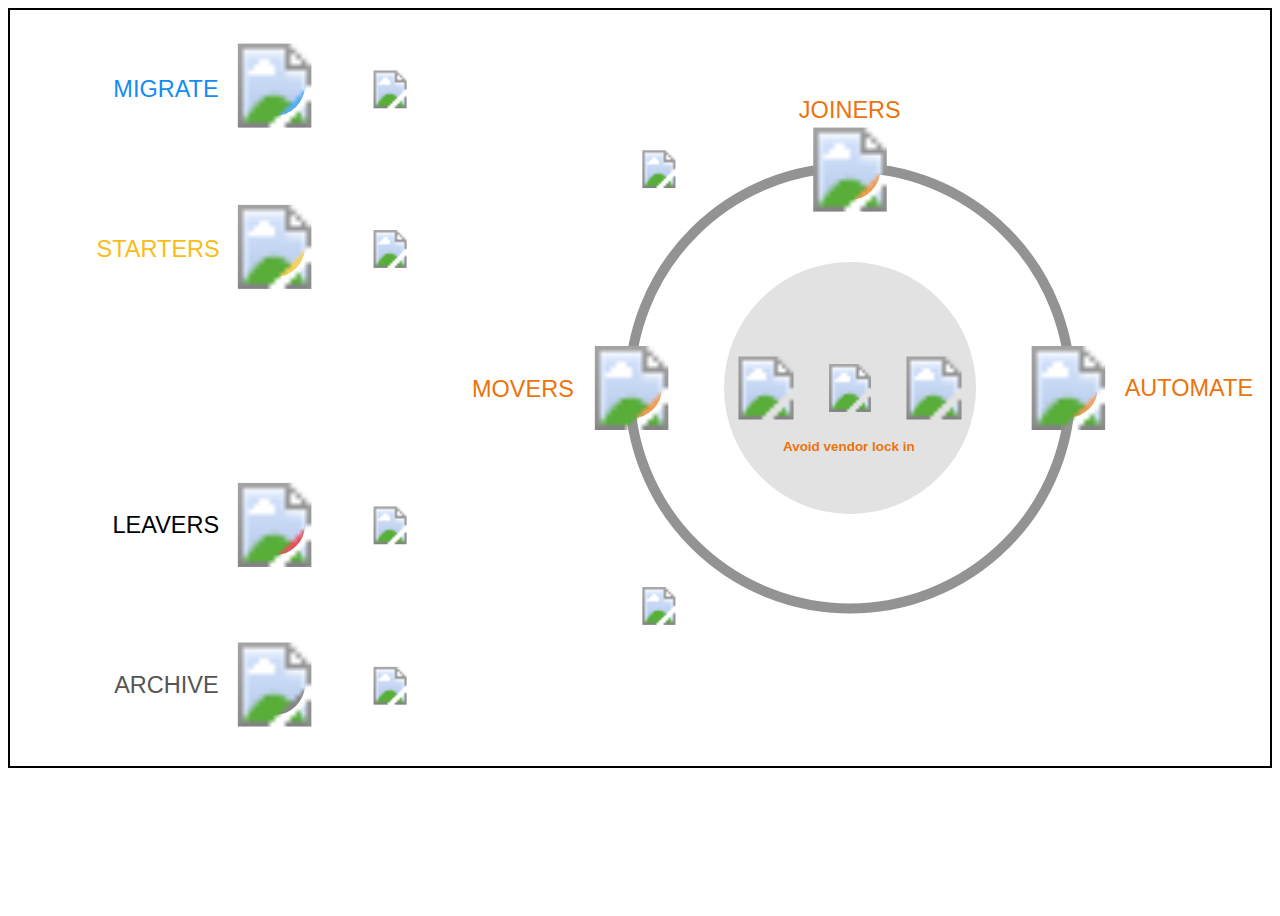
==== front-end/index.html @ 76f0777d "Implement filter, fixes, back button." ====
<!DOCTYPE html>
<html lang="en">
    <head>
        <title>Cloud M - SVG Animation Widget</title>
        <meta name="viewport" content="width=device-width, initial-scale=1.0">
        <meta http-equiv="Content-Type" content="text/html; charset=utf-8"/>
        <link rel="stylesheet" href="../styles/styles.css"/>
        <script src="../javascript/scripts.js"></script>
    </head>
    <body style="height: 100vh">
        <div style="overflow: hidden; width: 100%; height: 100%;">
            <svg id="animation-widget" version="1.1" style="border: 2px solid black" class="svg-container" viewBox="0, 0, 1500, 900" xmlns="http://www.w3.org/2000/svg">
                <circle id="outer-circle" cx="1000" cy="450" r="262.5" fill="var(--color-white)" stroke="var(--color-outer-circle-stroke)" stroke-width="12"/>   

                <!-- Joiners branch -->
                <g>
                    <image class="filter-joiners-branch" x="350" y="90" href="../assets/SVG/dotted-branch-left.svg" width="600"/>
                    <image id="joiners-arrow-right" class="filter-joiners-arrow" x="750" y="167" href="../assets/SVG/joiners-arrow-right.svg" width="45" height="45"/>
                    <image id="migrate-arrow-right" class="filter-migrate-arrow" x="430" y="72" href="../assets/SVG/migrate-arrow-right.svg" width="45" height="45"/>
                    <image id="starters-arrow-right" class="filter-starters-arrow" x="430" y="262" href="../assets/SVG/starters-arrow-right.svg" width="45" height="45"/>

                    <circle id="migrate-pulse-unfocused" cx="315" cy="90" fill="var(--color-migrate-pulse)" r="70" stroke="var(--color-migrate-pulse)" stroke-width="2" fill="white">
                        <animate attributeName="r" from="20" to="70" dur="2.5s" begin="0s" repeatCount="indefinite"/>
                        <animate attributeName="opacity" from="1" to="0" dur="2.5s" begin="0s" repeatCount="indefinite"/>
                    </circle>
                    <g id="migrate-group">
                        <a id="migrate-circle-link" href="/">
                            <image id="migrate-circle" x="265" y="40" class="clickable zoom-anchor filter-migrate-circle section" href="../assets/SVG/migrate-circle.svg" width="100" height="100" data-zoom-origin="migrate-zoom" data-section="migrate"/>
                        </a>
                        <image id="migrate-back-button" class="back-button clickable migrate-back-button" x="230" y="40" class="clickable" href="../assets/SVG/back-arrow.svg" width="30" height="30"/>
                        <a id="migrate-title-link" href="/">
                            <text x="123" y="103" class="outer-circle-title clickable section" fill="var(--color-migrate-title)" data-section="migrate">Migrate</text>
                        </a>
                        <a id="migrate-link-1" href="/">
                            <text id="migrate-text-link1" x="142" y="130" class="text-link clickable" fill="var(--color-migrate-link)">File & Email</text>
                        </a>
                        <a id="migrate-link-2" href="/">
                            <text id="migrate-text-link2" x="56" y="160" class="text-link clickable" fill="var(--color-migrate-link)">Mergers & Acquisition</text>
                        </a>
                        <a id="migrate-link-3" href="/">
                            <text id="migrate-text-link3" x="57" y="190" class="text-link clickable" fill="var(--color-migrate-link)">Domain Consolidation</text> -->
                        </a>
                    </g>
                    <!-- Migrate arrow animation -->
                    <animate xlink:href="#migrate-back-button" attributeName="opacity" from="0" to="1" dur="0.5s" begin="migrateCircleAnim.begin + 1s" fill="freeze" />
                    <!-- Migrate text animations -->
                    <animate xlink:href="#migrate-circle" attributeName="x" from="" to="" dur="0.1s" begin="click" id="migrateCircleAnim" />
                    <animate xlink:href="#migrate-text-link1" attributeName="y" from="100" to="130" dur="0.5s" begin="migrateCircleAnim.begin + 1s" fill="freeze" />
                    <animate xlink:href="#migrate-text-link1" attributeName="opacity" from="0" to="1" dur="0.5s" begin="migrateCircleAnim.begin + 1s" fill="freeze" />
                    <animate xlink:href="#migrate-text-link2" attributeName="y" from="130" to="160" dur="0.5s" begin="migrateCircleAnim.begin + 1.4s" fill="freeze" />
                    <animate xlink:href="#migrate-text-link2" attributeName="opacity" from="0" to="1" dur="0.5s" begin="migrateCircleAnim.begin + 1.4s" fill="freeze" />
                    <animate xlink:href="#migrate-text-link3" attributeName="y" from="160" to="190" dur="0.5s" begin="migrateCircleAnim.begin + 1.8s" fill="freeze" />
                    <animate xlink:href="#migrate-text-link3" attributeName="opacity" from="0" to="1" dur="0.5s" begin="migrateCircleAnim.begin + 1.8s" fill="freeze" />

                    <circle id="starters-pulse-unfocused" cx="315" cy="282" fill="var(--color-starters-pulse)" r="70" stroke="var(--color-starters-pulse)" stroke-width="2">
                        <animate attributeName="r" from="20" to="70" dur="2.5s" begin="0s" repeatCount="indefinite"/>
                        <animate attributeName="opacity" from="1" to="0" dur="2.5s" begin="0s" repeatCount="indefinite"/>
                    </circle>

                    <a id="starters-circle-link" href="/">
                        <image id="starters-circle" x="265" y="232" class="clickable zoom-anchor filter-starters-circle section" href="../assets/SVG/starters-circle.svg" width="100" height="100" data-zoom-origin="starters-zoom" data-section="starters"/>
                    </a>
                    <image id="starters-back-button" class="back-button clickable starters-back-button" x="235" y="232" class="clickable" href="../assets/SVG/back-arrow.svg" width="30" height="30"/>
                    <a id="starters-title-link" href="/">
                        <text x="103" y="294" class="outer-circle-title clickable test1 section" fill="var(--color-starters-title)" font-size="22px" data-section="starters">Starters</text>
                    </a>
                    <a id="starters-link-1" href="/">
                        <text id="starters-text-link1" x="122" y="320" class="text-link clickable" fill="var(--color-starters-link)">HR Integration</text>
                    </a>
                    <a id="starters-link-2" href="/">
                        <text id="starters-text-link2" x="115" y="350" class="text-link clickable" fill="var(--color-starters-link)">IDM Integration</text>
                    </a>
                    <a id="starters-link-3" href="/">
                        <text id="starters-text-link3" x="125" y="380" class="text-link clickable" fill="var(--color-starters-link)">AD Integration</text>
                    </a>

                    <!-- Starters arrow animation -->
                    <animate xlink:href="#starters-back-button" attributeName="opacity" from="0" to="1" dur="0.5s" begin="startersCircleAnim.begin + 1s" fill="freeze" />
                    <!-- Starters text animations -->
                    <animate xlink:href="#starters-circle" attributeName="x" from="" to="" dur="0.1s" begin="click" id="startersCircleAnim" />
                    <animate xlink:href="#starters-text-link1" attributeName="y" from="290" to="320" dur="0.5s" begin="startersCircleAnim.begin + 1s" fill="freeze" />
                    <animate xlink:href="#starters-text-link1" attributeName="opacity" from="0" to="1" dur="0.5s" begin="startersCircleAnim.begin + 1s" fill="freeze" />
                    <animate xlink:href="#starters-text-link2" attributeName="y" from="320" to="350" dur="0.5s" begin="startersCircleAnim.begin + 1.4s" fill="freeze" />
                    <animate xlink:href="#starters-text-link2" attributeName="opacity" from="0" to="1" dur="0.5s" begin="startersCircleAnim.begin + 1.4s" fill="freeze" />
                    <animate xlink:href="#starters-text-link3" attributeName="y" from="350" to="380" dur="0.5s" begin="startersCircleAnim.begin + 1.8s" fill="freeze" />
                    <animate xlink:href="#starters-text-link3" attributeName="opacity" from="0" to="1" dur="0.5s" begin="startersCircleAnim.begin + 1.8s" fill="freeze" />
                </g>   
                <!-- Movers branch -->
                <g>
                    <image x="350" y="610" class="clickable filter-movers-branch" href="../assets/SVG/dotted-branch-left.svg" width="600"/>
                    <image x="750" y="687" class="clickable filter-grey-leaving-arrow" href="../assets/SVG/grey-leaving-arrow-left.svg" width="45" height="45"/>
                    <image x="430" y="591" class="clickable filter-leavers-arrow" href="../assets/SVG/leavers-arrow-left.svg" width="45" height="45"/>
                    <image x="430" y="782" class="clickable filter-archive-arrow" href="../assets/SVG/archive-arrow-left.svg" width="45" height="45"/>

                    <circle cx="315" cy="613" fill="var(--color-leavers-pulse)" r="70" stroke="var(--color-leavers-pulse)" stroke-width="2">
                        <animate attributeName="r" from="20" to="70" dur="2.5s" begin="0s" repeatCount="indefinite"/>
                        <animate attributeName="opacity" from="1" to="0" dur="2.5s" begin="0s" repeatCount="indefinite"/>
                    </circle>

                    <a id="leavers-circle-link" href="/">
                        <image id="leavers-circle" x="265" y="563" class="clickable zoom-anchor filter-leavers-circle section" href="../assets/SVG/leavers-circle.svg" width="100" height="100" data-zoom-origin="leavers-zoom" data-section="leavers"/>
                    </a>
                    <image id="leavers-back-button" class="back-button clickable leavers-back-button" x="235" y="563" class="clickable" href="../assets/SVG/back-arrow.svg" width="30" height="30"/>
                    <a id="leavers-title-link" href="/">
                        <text x="122" y="623" class="outer-circle-title clickable" fill="var(--color-leavers-title) section" data-section="leavers">Leavers</text>
                    </a>
                    <a id="leavers-link-1" href="/">
                        <text id="leavers-text-link1" x="112" y="650" class="text-link clickable" fill="var(--color-leavers-link)">Revoke Access</text>
                    </a>
                    <a id="leavers-link-2" href="/">
                        <text id="leavers-text-link2" x="118" y="680" class="text-link clickable" fill="var(--color-leavers-link)">Migrate Emails</text>
                    </a>
                    
                    <!-- Leavers arrow animation -->
                    <animate xlink:href="#leavers-back-button" attributeName="opacity" from="0" to="1" dur="0.5s" begin="leaversCircleAnim.begin + 1s" fill="freeze" />
                    <!-- Leavers text animations -->
                    <animate xlink:href="#leavers-circle" attributeName="x" from="" to="" dur="0.1s" begin="click" id="leaversCircleAnim" />
                    <animate xlink:href="#leavers-text-link1" attributeName="y" from="620" to="650" dur="0.5s" begin="leaversCircleAnim.begin + 1s" fill="freeze" />
                    <animate xlink:href="#leavers-text-link1" attributeName="opacity" from="0" to="1" dur="0.5s" begin="leaversCircleAnim.begin + 1s" fill="freeze" />
                    <animate xlink:href="#leavers-text-link2" attributeName="y" from="650" to="680" dur="0.5s" begin="leaversCircleAnim.begin + 1.4s" fill="freeze" />
                    <animate xlink:href="#leavers-text-link2" attributeName="opacity" from="0" to="1" dur="0.5s" begin="leaversCircleAnim.begin + 1.4s" fill="freeze" />

                    <circle cx="315" cy="803" fill="var(--color-archive-pulse)" r="70" stroke="var(--color-archive-pulse)" stroke-width="2">
                        <animate attributeName="r" from="20" to="70" dur="2.5s" begin="0s" repeatCount="indefinite"/>
                        <animate attributeName="opacity" from="1" to="0" dur="2.5s" begin="0s" repeatCount="indefinite"/>
                    </circle>

                    <a id="archive-circle-link" href="/">
                        <image id="archive-circle" x="265" y="753" class="clickable zoom-anchor filter-archive-circle section" href="../assets/SVG/archive-circle.svg" width="100" height="100" data-zoom-origin="archive-zoom" data-section="archive"/>
                    </a>
                    <image id="archive-back-button" class="back-button clickable archive-back-button" x="235" y="753" class="clickable" href="../assets/SVG/back-arrow.svg" width="30" height="30"/>
                    <a id="archive-title-link" href="/">
                        <text x="124" y="813" class="outer-circle-title clickable section" fill="var(--color-archive-title)" data-section="archive">Archive</text>
                    </a>
                    <a id="archive-link1" href="/">
                        <text id="archive-text-link1" x="135" y="840" class="text-link clickable" fill="var(--color-archive-link)">Archive Data</text>
                    </a>
                    <a id="archive-link2" href="/">
                        <text id="archive-text-link2" x="70" y="870" class="text-link clickable" fill="var(--color-archive-link)">Search And Restore</text>
                    </a>

                    <!-- Archive arrow animation -->
                    <animate xlink:href="#archive-back-button" attributeName="opacity" from="0" to="1" dur="0.5s" begin="archiveCircleAnim.begin + 1s" fill="freeze" />
                    <!-- Archive text animations -->
                    <animate xlink:href="#archive-circle" attributeName="x" from="" to="" dur="0.1s" begin="click" id="archiveCircleAnim" />
                    <animate xlink:href="#archive-text-link1" attributeName="y" from="810" to="840" dur="0.5s" begin="archiveCircleAnim.begin + 1s" fill="freeze" />
                    <animate xlink:href="#archive-text-link1" attributeName="opacity" from="0" to="1" dur="0.5s" begin="archiveCircleAnim.begin + 1s" fill="freeze" />
                    <animate xlink:href="#archive-text-link2" attributeName="y" from="840" to="870" dur="0.5s" begin="archiveCircleAnim.begin + 1.4s" fill="freeze" />
                    <animate xlink:href="#archive-text-link2" attributeName="opacity" from="0" to="1" dur="0.5s" begin="archiveCircleAnim.begin + 1.4s" fill="freeze" />
                </g>  
                <!-- Inner circle -->
                <g>
                    <circle id="inner-circle" cx="1000" cy="450" r="150" fill="var(--color-inner-circle)" />
                    <image id="two-way-dotted-arrow" class="filter-inner-circle-arrow section" x="971.5" y="421.5" class="clickable" href="../assets/SVG/two-way-dotted-arrow.svg" width="57" height="57"/>
                    <a id="google-link" href="/">
                        <image id="google-logo" x="862.5" y="412.5" class="clickable section" href="../assets/SVG/google-logo.svg" width="75" height="75"/>
                    </a>
                    <a id="microsoft365-link" class="filter-microsoft365-logo" href="/">
                        <image id="microsoft365-logo" x="1062.5" y="412.5" class="clickable section" href="../assets/SVG/microsoft365-logo.svg" width="75" height="75"/>
                    </a>
                    <a id="inner-circle-text-link" href="/">
                        <text id="vendor-lockin-text" x="920.2" y="525" class="clickable section" fill="var(--color-inner-circle-text)" font-size="16px" font-weight="bold">Avoid vendor lock in</text>
                    </a>
                </g>
                <!-- Outer circle -->
                <g>
                    <circle cx="740" cy="450" fill="var(--color-inner-circle-pulse)" r="70" stroke="var(--color-inner-circle-pulse)" stroke-width="2">
                        <animate attributeName="r" from="20" to="70" dur="2.5s" begin="0s" repeatCount="indefinite"/>
                        <animate attributeName="opacity" from="1" to="0" dur="2.5s" begin="0s" repeatCount="indefinite"/>
                    </circle>

                    <image id="movers-circle" x="690" y="400" class="clickable zoom-anchor filter-movers-circle section" href="../assets/SVG/movers-circle.svg" width="100" height="100" data-zoom-origin="movers-zoom" data-section="movers"/>
                    <image id="movers-back-button" class="back-button clickable outer-circle-back-button" x="655" y="400" class="clickable" href="../assets/SVG/back-arrow.svg" width="30" height="30"/>
                    <text x="550" y="461" class="outer-circle-title clickable section" fill="var(--color-inner-circle-title)" data-section="movers">Movers</text>
                    <text id="movers-text-link1" x="472" y="485" class="text-link clickable" fill="var(--color-outer-circle-link)">Least Privilege Access</text>

                     <!-- Movers arrow animation -->
                     <animate xlink:href="#movers-back-button" attributeName="opacity" from="0" to="1" dur="0.5s" begin="moversCircleAnim.begin + 1s" fill="freeze" />
                     <!-- Movers text animations -->
                    <animate xlink:href="#movers-circle" attributeName="x" from="" to="" dur="0.1s" begin="click" id="moversCircleAnim" />
                    <animate xlink:href="#movers-text-link1" attributeName="y" from="465" to="485" dur="0.5s" begin="moversCircleAnim.begin + 1s" fill="freeze" />
                    <animate xlink:href="#movers-text-link1" attributeName="opacity" from="0" to="1" dur="0.5s" begin="moversCircleAnim.begin + 1s" fill="freeze" />

                    <circle id="joiners-pulse-unfocused" cx="1000" cy="190" fill="var(--color-inner-circle-pulse)" r="70" stroke="var(--color-inner-circle-pulse)" stroke-width="2">
                        <animate attributeName="r" from="20" to="70" dur="2.5s" begin="0s" repeatCount="indefinite"/>
                        <animate attributeName="opacity" from="1" to="0" dur="2.5s" begin="0s" repeatCount="indefinite"/>
                    </circle>

                    <image id="joiners-circle" x="950" y="140" class="clickable zoom-anchor filter-joiners-circle section" href="../assets/SVG/joiners-circle.svg" width="100" height="100" data-zoom-origin="joiners-zoom" data-section="joiners"/>
                    <image id="joiners-back-button" class="back-button clickable outer-circle-back-button" x="1050" y="140" class="clickable" href="../assets/SVG/back-arrow.svg" width="30" height="30"/>
                    <text id="joiners-title" x="939.15" y="128" class="outer-circle-title clickable section" fill="var(--color-inner-circle-title)" data-section="joiners">Joiners</text>
                    <a id="" href="/">
                        <text id="joiners-text-link1" x="911" y="35" class="text-link clickable" fill="var(--color-outer-circle-link)">Files/Folder/Calendar</text>
                    </a>
                    <a id="" href="/">
                        <text id="joiners-text-link2" x="929.5" y="65" class="text-link clickable" fill="var(--color-outer-circle-link)">Email Signatures</text>
                    </a>
                    <a id="" href="/">
                        <text id="joiners-text-link3" x="886" y="95" class="text-link clickable" fill="var(--color-outer-circle-link)">SaaS License Management</text>
                    </a>

                    <animate xlink:href="#joiners-circle" attributeName="width" from="100" to="100" dur="0.1s" begin="click" id="joinersCircleAnim" fill="freeze" />

                    <!-- Joiners arrow animations -->
                    <animate xlink:href="#joiners-back-button" attributeName="opacity" from="0" to="1" dur="0.5s" begin="joinersCircleAnim.begin + 1s" fill="freeze" />
                    <!-- Joiners text animations -->
                    <animate xlink:href="#joiners-text-link3" attributeName="y" from="125" to="95" dur="0.5s" begin="joinersCircleAnim.begin + 1s" fill="freeze" />
                    <animate xlink:href="#joiners-text-link3" attributeName="opacity" from="0" to="1" dur="0.5s" begin="joinersCircleAnim.begin + 1s" fill="freeze" />
                    <animate xlink:href="#joiners-text-link2" attributeName="y" from="95" to="65" dur="0.5s" begin="joinersCircleAnim.begin + 1.4s" fill="freeze" />
                    <animate xlink:href="#joiners-text-link2" attributeName="opacity" from="0" to="1" dur="0.5s" begin="joinersCircleAnim.begin + 1.4s" fill="freeze" />
                    <animate xlink:href="#joiners-text-link1" attributeName="y" from="65" to="35" dur="0.5s" begin="joinersCircleAnim.begin + 1.8s" fill="freeze" />
                    <animate xlink:href="#joiners-text-link1" attributeName="opacity" from="0" to="1" dur="0.5s" begin="joinersCircleAnim.begin + 1.8s" fill="freeze" />

                    <circle cx="1260" cy="450" fill="var(--color-inner-circle-pulse)" r="70" stroke="var(--color-inner-circle-category)" stroke-width="2">
                        <animate attributeName="r" from="20" to="70" dur="2.5s" begin="0s" repeatCount="indefinite"/>
                        <animate attributeName="opacity" from="1" to="0" dur="2.5s" begin="0s" repeatCount="indefinite"/>
                    </circle>

                    <image id="automate-circle" x="1210" y="400" class="clickable zoom-anchor filter-automate-circle section" href="../assets/SVG/automate-circle.svg" width="100" height="100" data-zoom-origin="automate-zoom" data-section="automate"/>
                    <image id="automate-back-button" class="back-button clickable outer-circle-back-button" x="1310" y="400" class="clickable" href="../assets/SVG/back-arrow.svg" width="30" height="30"/>
                    <text x="1327" y="460" class="outer-circle-title clickable section" fill="var(--color-inner-circle-title)" data-section="automate">Automate</text>
                    <text id="automate-text-link1" x="1326" y="485" class="text-link clickable" fill="var(--color-outer-circle-link)">Smart Teams</text>
                    <!-- Automate arrow animation -->
                    <animate xlink:href="#automate-back-button" attributeName="opacity" from="0" to="1" dur="0.5s" begin="automateCircleAnim.begin + 1s" fill="freeze" />
                    <!-- Automate text animations -->
                    <animate xlink:href="#automate-circle" attributeName="x" from="" to="" dur="0.1s" begin="click" id="automateCircleAnim" />
                    <animate xlink:href="#automate-text-link1" attributeName="y" from="455" to="485" dur="0.5s" begin="automateCircleAnim.begin + 1s" fill="freeze" />
                    <animate xlink:href="#automate-text-link1" attributeName="opacity" from="0" to="1" dur="0.5s" begin="automateCircleAnim.begin + 1s" fill="freeze" />
                </g>

                <g>
                    <!-- Animations for zooming in -->



                    <!-- ** Animations for zooming out. ** -->
                    <!-- Movers animations zoom out -->
                    <animate xlink:href="#movers-back-button" id="moversZoomOutAnim" attributeName="opacity" from="1" to="0" dur="0.5s" begin="click" fill="freeze" />
                    <animate xlink:href="#movers-text-link1" attributeName="y" from="485" to="465" dur="0.5s" begin="moversZoomOutAnim.begin + 0.5s" fill="freeze" />
                    <animate xlink:href="#movers-text-link1" attributeName="opacity" from="1" to="0" dur="0.5s" begin="moversZoomOutAnim.begin + 0.5s" fill="freeze" />

                    <!-- Joiners animations zoom out -->
                    <animate xlink:href="#joiners-back-button" id="joinersZoomOutAnim" attributeName="opacity" from="1" to="0" dur="0.5s" begin="click" fill="freeze" />
                    <animate xlink:href="#joiners-text-link1" attributeName="y" from="35" to="65" dur="0.5s" begin="joinersZoomOutAnim.begin + 0.5s" fill="freeze" />
                    <animate xlink:href="#joiners-text-link1" attributeName="opacity" from="1" to="0" dur="0.5s" begin="joinersZoomOutAnim.begin + 0.5s" fill="freeze" />
                    <animate xlink:href="#joiners-text-link2" attributeName="y" from="65" to="95" dur="0.5s" begin="joinersZoomOutAnim.begin + 0.9s" fill="freeze" />
                    <animate xlink:href="#joiners-text-link2" attributeName="opacity" from="1" to="0" dur="0.5s" begin="joinersZoomOutAnim.begin + 0.9s" fill="freeze" />
                    <animate xlink:href="#joiners-text-link3" attributeName="y" from="95" to="125" dur="0.5s" begin="joinersZoomOutAnim.begin + 1.3s" fill="freeze" />
                    <animate xlink:href="#joiners-text-link3" attributeName="opacity" from="1" to="0" dur="0.5s" begin="joinersZoomOutAnim.begin + 1.3s" fill="freeze" />

                    <!-- Automate animations zoom out -->
                    <animate xlink:href="#automate-back-button" id="automateZoomOutAnim" attributeName="opacity" from="1" to="0" dur="0.5s" begin="click" fill="freeze" />
                    <animate xlink:href="#automate-text-link1" attributeName="y" from="485" to="455" dur="0.5s" begin="automateZoomOutAnim.begin + 0.5s" fill="freeze" />
                    <animate xlink:href="#automate-text-link1" attributeName="opacity" from="1" to="0" dur="0.5s" begin="automateZoomOutAnim.begin + 0.5s" fill="freeze" />
                    <!-- Migrate animations zoom out -->
                    <animate xlink:href="#migrate-back-button" id="migrateZoomOutAnim" attributeName="opacity" from="1" to="0" dur="0.5s" begin="click" fill="freeze" />
                    <animate xlink:href="#migrate-text-link3" attributeName="y" from="190" to="160" dur="0.5s" begin="migrateZoomOutAnim.begin + 0.5s" fill="freeze" />
                    <animate xlink:href="#migrate-text-link3" attributeName="opacity" from="1" to="0" dur="0.5s" begin="migrateZoomOutAnim.begin + 0.5s" fill="freeze" />
                    <animate xlink:href="#migrate-text-link2" attributeName="y" from="160" to="130" dur="0.5s" begin="migrateZoomOutAnim.begin + 0.9s" fill="freeze" />
                    <animate xlink:href="#migrate-text-link2" attributeName="opacity" from="1" to="0" dur="0.5s" begin="migrateZoomOutAnim.begin + 0.9s" fill="freeze" />
                    <animate xlink:href="#migrate-text-link1" attributeName="y" from="130" to="100" dur="0.5s" begin="migrateZoomOutAnim.begin + 1.3s" fill="freeze" />
                    <animate xlink:href="#migrate-text-link1" attributeName="opacity" from="1" to="0" dur="0.5s" begin="migrateZoomOutAnim.begin + 1.3s" fill="freeze" />

                    <!-- Starters animations zoom out -->
                    <animate xlink:href="#starters-back-button" id="startersZoomOutAnim" attributeName="opacity" from="1" to="0" dur="0.5s" begin="click" fill="freeze" />
                    <animate xlink:href="#starters-text-link3" attributeName="y" from="380" to="350" dur="0.5s" begin="startersZoomOutAnim.begin + 0.5s" fill="freeze" />
                    <animate xlink:href="#starters-text-link3" attributeName="opacity" from="1" to="0" dur="0.5s" begin="startersZoomOutAnim.begin + 0.5s" fill="freeze" />
                    <animate xlink:href="#starters-text-link2" attributeName="y" from="350" to="320" dur="0.5s" begin="startersZoomOutAnim.begin + 0.9s" fill="freeze" />
                    <animate xlink:href="#starters-text-link2" attributeName="opacity" from="1" to="0" dur="0.5s" begin="startersZoomOutAnim.begin + 0.9s" fill="freeze" />
                    <animate xlink:href="#starters-text-link1" attributeName="y" from="320" to="290" dur="0.5s" begin="startersZoomOutAnim.begin + 1.3s" fill="freeze" />
                    <animate xlink:href="#starters-text-link1" attributeName="opacity" from="1" to="0" dur="0.5s" begin="startersZoomOutAnim.begin + 1.3s" fill="freeze" />

   
                    <!-- Leavers animations zoom out -->
                    <animate xlink:href="#leavers-back-button" id="leaversZoomOutAnim" attributeName="opacity" from="1" to="0" dur="0.5s" begin="click" fill="freeze" />
                    <animate xlink:href="#leavers-text-link2" attributeName="y" from="680" to="650" dur="0.5s" begin="leaversZoomOutAnim.begin + 0.5s" fill="freeze" />
                    <animate xlink:href="#leavers-text-link2" attributeName="opacity" from="1" to="0" dur="0.5s" begin="leaversZoomOutAnim.begin + 0.5s" fill="freeze" />
                    <animate xlink:href="#leavers-text-link1" attributeName="y" from="650" to="620" dur="0.5s" begin="leaversZoomOutAnim.begin + 0.9s" fill="freeze" />
                    <animate xlink:href="#leavers-text-link1" attributeName="opacity" from="1" to="0" dur="0.5s" begin="leaversZoomOutAnim.begin + 0.9s" fill="freeze" />

                    <!-- Archive animations zoom out -->
                    <animate xlink:href="#archive-back-button" id="archiveZoomOutAnim" attributeName="opacity" from="1" to="0" dur="0.5s" begin="click" fill="freeze" />
                    <animate xlink:href="#archive-text-link2" attributeName="y" from="870" to="840" dur="0.5s" begin="archiveZoomOutAnim.begin + 0.5s" fill="freeze" />
                    <animate xlink:href="#archive-text-link2" attributeName="opacity" from="1" to="0" dur="0.5s" begin="archiveZoomOutAnim.begin + 0.5s" fill="freeze" />
                    <animate xlink:href="#archive-text-link1" attributeName="y" from="840" to="810" dur="0.5s" begin="archiveZoomOutAnim.begin + 0.9s" fill="freeze" />
                    <animate xlink:href="#archive-text-link1" attributeName="opacity" from="1" to="0" dur="0.5s" begin="archiveZoomOutAnim.begin + 0.9s" fill="freeze" />
                </g>
            </svg>
        </div>

        <script>
            // window.onload = (event) => {
            //     document.getElementById('joiners-circle').onclick = function useFocusPulse() {
            //         document.getElementById('joiners-pulse-unfocused').classList.add('hidden')
            //         document.getElementById('migrate-pulse-unfocused').classList.add('hidden')
            //         document.getElementById('starters-pulse-unfocused').classList.add('hidden')
            //         setTimeout(function () {
            //             document.getElementById('joiners-pulse-focused').classList.add('unhide')
            //             document.getElementById('migrate-pulse-focused').classList.add('unhide')
            //             document.getElementById('starters-pulse-focused').classList.add('unhide')
            //         }, 750)
            //     }
            // }
        </script>
    </body>
</html>
---- styles/styles.css ----
/* Fills, these are used for everything other than images. */
:root {
  /* Base colours */
  --color-white: #FFFFFF;
  /* Inner circle */
  --color-inner-circle: #E2E2E2;
  --color-inner-circle-text: #ED730D;
  /* Outer circle */
  --color-outer-circle: #ffffff;
  --color-outer-circle-stroke: #939393;
  --color-inner-circle-title: #ED730D;
  --color-outer-circle-link: #555555;
  --color-inner-circle-pulse: #ED730D;
  /* Joiners branch */
  --color-migrate-title: #128CF2;
  --color-starters-title: #FABD14;
  --color-migrate-link: #555555;
  --color-starters-link: #555555;
  --color-migrate-pulse: #128CF2;
  --color-starters-pulse: #FABD14;
  /* Movers branch */
  --color-leavers-title: #E30817;
  --color-archive-title: #555555;
  --color-leavers-link: #555555;
  --color-archive-link: #555555;
  --color-leavers-pulse: #E30817;
  --color-archive-pulse: #555555;
}

/* Filter Mixins */
/* Filters, these are used only for images. */
.outer-circle-back-button {
  -webkit-filter: invert(50%) sepia(68%) saturate(1424%) hue-rotate(353deg) brightness(93%) contrast(100%);
  filter: invert(50%) sepia(68%) saturate(1424%) hue-rotate(353deg) brightness(93%) contrast(100%);
}

.migrate-back-button {
  -webkit-filter: invert(40%) sepia(66%) saturate(1425%) hue-rotate(183deg) brightness(97%) contrast(96%);
  filter: invert(40%) sepia(66%) saturate(1425%) hue-rotate(183deg) brightness(97%) contrast(96%);
}

.starters-back-button {
  -webkit-filter: invert(84%) sepia(9%) saturate(6164%) hue-rotate(348deg) brightness(101%) contrast(96%);
  filter: invert(84%) sepia(9%) saturate(6164%) hue-rotate(348deg) brightness(101%) contrast(96%);
}

.leavers-back-button {
  -webkit-filter: invert(11%) sepia(96%) saturate(6802%) hue-rotate(353deg) brightness(90%) contrast(98%);
  filter: invert(11%) sepia(96%) saturate(6802%) hue-rotate(353deg) brightness(90%) contrast(98%);
}

.archive-back-button {
  -webkit-filter: invert(29%) sepia(4%) saturate(15%) hue-rotate(327deg) brightness(103%) contrast(83%);
  filter: invert(29%) sepia(4%) saturate(15%) hue-rotate(327deg) brightness(103%) contrast(83%);
}

.migrate-zoom {
  -webkit-transform-origin: 0 0;
          transform-origin: 0 0;
}

.starters-zoom {
  -webkit-transform-origin: 0 13%;
          transform-origin: 0 13%;
}

.leavers-zoom {
  -webkit-transform-origin: 0 75%;
          transform-origin: 0 75%;
}

.archive-zoom {
  -webkit-transform-origin: 0 100%;
          transform-origin: 0 100%;
}

.movers-zoom {
  -webkit-transform-origin: 40% 50%;
          transform-origin: 40% 50%;
}

.joiners-zoom {
  -webkit-transform-origin: 63% 0%;
          transform-origin: 63% 0%;
}

.automate-zoom {
  -webkit-transform-origin: 100% 50%;
          transform-origin: 100% 50%;
}

* {
  font-family: Arial, Helvetica, sans-serif;
}

#animation-widget {
  -webkit-transition: 1s ease-in-out;
  transition: 1s ease-in-out;
  max-width: 1920px;
  max-height: 1080px;
  overflow-x: hidden;
  overflow-y: hidden;
}

#animation-widget image, text {
  -webkit-transition: 1s ease-in-out;
  transition: 1s ease-in-out;
}

.zoom {
  -webkit-transform: scale(2.5);
          transform: scale(2.5);
  transform-box: fill-box;
}

.outer-circle-title {
  text-transform: uppercase;
  font-size: 28px;
}

.clickable {
  cursor: pointer;
}

.text-link {
  font-size: 20px;
  opacity: 0;
}

.hidden {
  display: none;
}

.unhide {
  display: block;
}

.back-button {
  opacity: 0;
  -webkit-transform-origin: 50% 50%;
          transform-origin: 50% 50%;
}
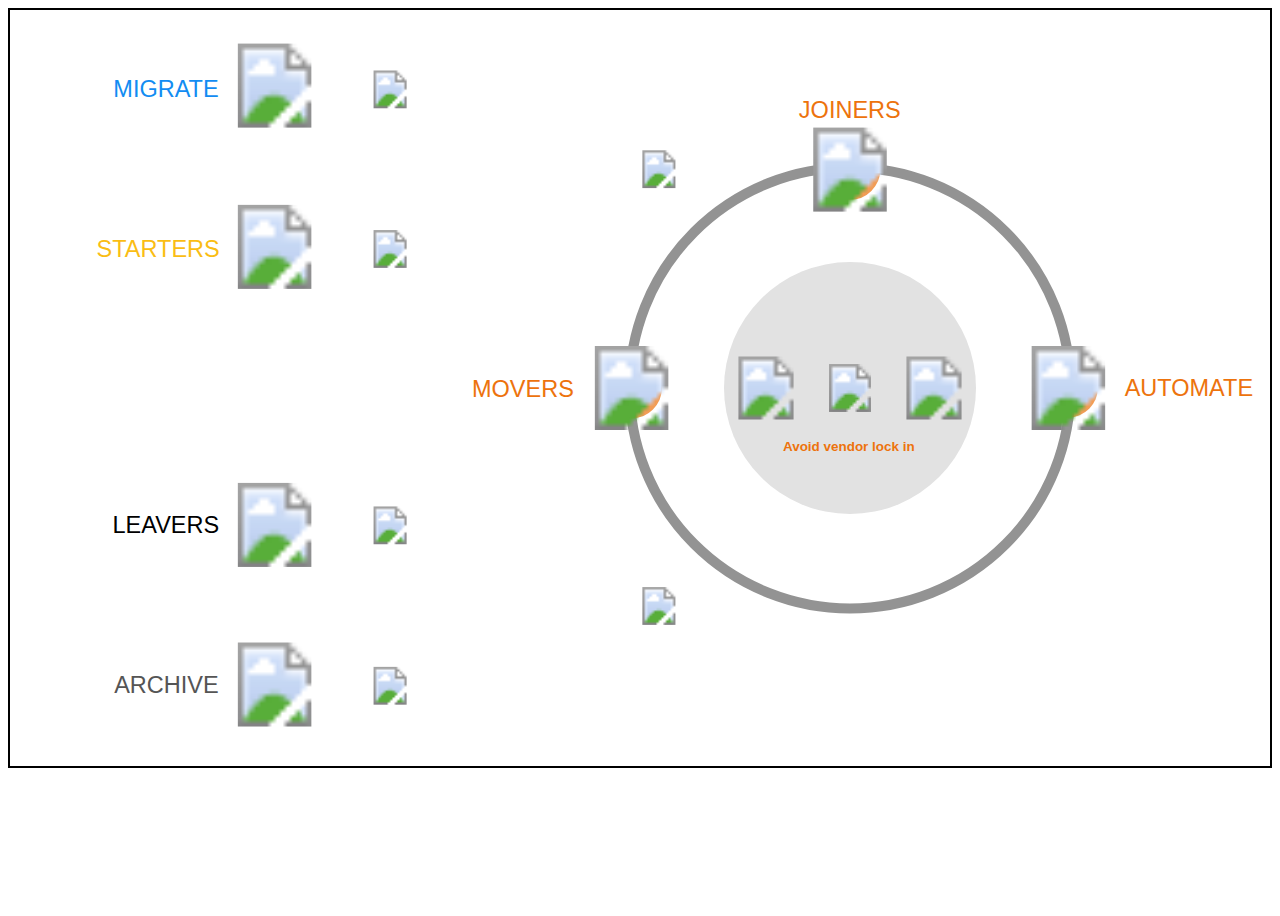
==== commit 8b5e7bd6: "Add pulse features." ====
--- a/front-end/index.html
+++ b/front-end/index.html
@@ -19,9 +19,9 @@
                     <image id="migrate-arrow-right" class="filter-migrate-arrow" x="430" y="72" href="../assets/SVG/migrate-arrow-right.svg" width="45" height="45"/>
                     <image id="starters-arrow-right" class="filter-starters-arrow" x="430" y="262" href="../assets/SVG/starters-arrow-right.svg" width="45" height="45"/>
 
-                    <circle id="migrate-pulse-unfocused" cx="315" cy="90" fill="var(--color-migrate-pulse)" r="70" stroke="var(--color-migrate-pulse)" stroke-width="2" fill="white">
-                        <animate attributeName="r" from="20" to="70" dur="2.5s" begin="0s" repeatCount="indefinite"/>
-                        <animate attributeName="opacity" from="1" to="0" dur="2.5s" begin="0s" repeatCount="indefinite"/>
+                    <circle id="migrate-pulse-unfocused" cx="315" cy="90" fill="var(--color-migrate-pulse)" r="0" stroke="var(--color-migrate-pulse)" stroke-width="2" fill="white">
+                        <animate attributeName="r" class="pulse" from="20" to="70" dur="2.5s" begin="0.9s" repeatCount="indefinite"/>
+                        <animate attributeName="opacity" class="pulse" from="1" to="0" dur="2.5s" begin="0.9s" repeatCount="indefinite"/>
                     </circle>
                     <g id="migrate-group">
                         <a id="migrate-circle-link" href="/">
@@ -52,9 +52,9 @@
                     <animate xlink:href="#migrate-text-link3" attributeName="y" from="160" to="190" dur="0.5s" begin="migrateCircleAnim.begin + 1.8s" fill="freeze" />
                     <animate xlink:href="#migrate-text-link3" attributeName="opacity" from="0" to="1" dur="0.5s" begin="migrateCircleAnim.begin + 1.8s" fill="freeze" />
 
-                    <circle id="starters-pulse-unfocused" cx="315" cy="282" fill="var(--color-starters-pulse)" r="70" stroke="var(--color-starters-pulse)" stroke-width="2">
-                        <animate attributeName="r" from="20" to="70" dur="2.5s" begin="0s" repeatCount="indefinite"/>
-                        <animate attributeName="opacity" from="1" to="0" dur="2.5s" begin="0s" repeatCount="indefinite"/>
+                    <circle id="starters-pulse-unfocused" cx="315" cy="282" fill="var(--color-starters-pulse)" r="0" stroke="var(--color-starters-pulse)" stroke-width="2">
+                        <animate attributeName="r" class="pulse" from="20" to="70" dur="2.5s" begin="0.9s" repeatCount="indefinite" id="startersAnim"/>
+                        <animate attributeName="opacity" class="pulse" from="1" to="0" dur="2.5s" begin="0.9s" repeatCount="indefinite"/>
                     </circle>
 
                     <a id="starters-circle-link" href="/">
@@ -92,9 +92,9 @@
                     <image x="430" y="591" class="clickable filter-leavers-arrow" href="../assets/SVG/leavers-arrow-left.svg" width="45" height="45"/>
                     <image x="430" y="782" class="clickable filter-archive-arrow" href="../assets/SVG/archive-arrow-left.svg" width="45" height="45"/>
 
-                    <circle cx="315" cy="613" fill="var(--color-leavers-pulse)" r="70" stroke="var(--color-leavers-pulse)" stroke-width="2">
-                        <animate attributeName="r" from="20" to="70" dur="2.5s" begin="0s" repeatCount="indefinite"/>
-                        <animate attributeName="opacity" from="1" to="0" dur="2.5s" begin="0s" repeatCount="indefinite"/>
+                    <circle cx="315" cy="613" fill="var(--color-leavers-pulse)" r="0" stroke="var(--color-leavers-pulse)" stroke-width="2">
+                        <animate attributeName="r" class="pulse" from="20" to="70" dur="2.5s" begin="1.7s" repeatCount="indefinite"/>
+                        <animate attributeName="opacity" class="pulse" from="1" to="0" dur="2.5s" begin="1.7s" repeatCount="indefinite"/>
                     </circle>
 
                     <a id="leavers-circle-link" href="/">
@@ -120,9 +120,9 @@
                     <animate xlink:href="#leavers-text-link2" attributeName="y" from="650" to="680" dur="0.5s" begin="leaversCircleAnim.begin + 1.4s" fill="freeze" />
                     <animate xlink:href="#leavers-text-link2" attributeName="opacity" from="0" to="1" dur="0.5s" begin="leaversCircleAnim.begin + 1.4s" fill="freeze" />
 
-                    <circle cx="315" cy="803" fill="var(--color-archive-pulse)" r="70" stroke="var(--color-archive-pulse)" stroke-width="2">
-                        <animate attributeName="r" from="20" to="70" dur="2.5s" begin="0s" repeatCount="indefinite"/>
-                        <animate attributeName="opacity" from="1" to="0" dur="2.5s" begin="0s" repeatCount="indefinite"/>
+                    <circle cx="315" cy="803" fill="var(--color-archive-pulse)" r="0" stroke="var(--color-archive-pulse)" stroke-width="2">
+                        <animate attributeName="r" class="pulse" from="20" to="70" dur="2.5s" begin="1.7s" repeatCount="indefinite"/>
+                        <animate attributeName="opacity" class="pulse" from="1" to="0" dur="2.5s" begin="1.7s" repeatCount="indefinite"/>
                     </circle>
 
                     <a id="archive-circle-link" href="/">
@@ -164,9 +164,9 @@
                 </g>
                 <!-- Outer circle -->
                 <g>
-                    <circle cx="740" cy="450" fill="var(--color-inner-circle-pulse)" r="70" stroke="var(--color-inner-circle-pulse)" stroke-width="2">
-                        <animate attributeName="r" from="20" to="70" dur="2.5s" begin="0s" repeatCount="indefinite"/>
-                        <animate attributeName="opacity" from="1" to="0" dur="2.5s" begin="0s" repeatCount="indefinite"/>
+                    <circle cx="740" cy="450" fill="var(--color-inner-circle-pulse)" r="0" stroke="var(--color-inner-circle-pulse)" stroke-width="2">
+                        <animate attributeName="r" class="pulse" from="20" to="70" dur="2.5s" begin="0s" repeatCount="indefinite"/>
+                        <animate attributeName="opacity" class="pulse" from="1" to="0" dur="2.5s" begin="0s" repeatCount="indefinite"/>
                     </circle>
 
                     <image id="movers-circle" x="690" y="400" class="clickable zoom-anchor filter-movers-circle section" href="../assets/SVG/movers-circle.svg" width="100" height="100" data-zoom-origin="movers-zoom" data-section="movers"/>
@@ -181,9 +181,9 @@
                     <animate xlink:href="#movers-text-link1" attributeName="y" from="465" to="485" dur="0.5s" begin="moversCircleAnim.begin + 1s" fill="freeze" />
                     <animate xlink:href="#movers-text-link1" attributeName="opacity" from="0" to="1" dur="0.5s" begin="moversCircleAnim.begin + 1s" fill="freeze" />
 
-                    <circle id="joiners-pulse-unfocused" cx="1000" cy="190" fill="var(--color-inner-circle-pulse)" r="70" stroke="var(--color-inner-circle-pulse)" stroke-width="2">
-                        <animate attributeName="r" from="20" to="70" dur="2.5s" begin="0s" repeatCount="indefinite"/>
-                        <animate attributeName="opacity" from="1" to="0" dur="2.5s" begin="0s" repeatCount="indefinite"/>
+                    <circle id="joiners-pulse-unfocused" cx="1000" cy="190" fill="var(--color-inner-circle-pulse)" r="0" stroke="var(--color-inner-circle-pulse)" stroke-width="2">
+                        <animate attributeName="r" class="pulse" from="20" to="70" dur="2.5s" begin="0s" repeatCount="indefinite"/>
+                        <animate attributeName="opacity" class="pulse" from="1" to="0" dur="2.5s" begin="0s" repeatCount="indefinite"/>
                     </circle>
 
                     <image id="joiners-circle" x="950" y="140" class="clickable zoom-anchor filter-joiners-circle section" href="../assets/SVG/joiners-circle.svg" width="100" height="100" data-zoom-origin="joiners-zoom" data-section="joiners"/>
@@ -211,9 +211,9 @@
                     <animate xlink:href="#joiners-text-link1" attributeName="y" from="65" to="35" dur="0.5s" begin="joinersCircleAnim.begin + 1.8s" fill="freeze" />
                     <animate xlink:href="#joiners-text-link1" attributeName="opacity" from="0" to="1" dur="0.5s" begin="joinersCircleAnim.begin + 1.8s" fill="freeze" />
 
-                    <circle cx="1260" cy="450" fill="var(--color-inner-circle-pulse)" r="70" stroke="var(--color-inner-circle-category)" stroke-width="2">
-                        <animate attributeName="r" from="20" to="70" dur="2.5s" begin="0s" repeatCount="indefinite"/>
-                        <animate attributeName="opacity" from="1" to="0" dur="2.5s" begin="0s" repeatCount="indefinite"/>
+                    <circle cx="1260" cy="450" fill="var(--color-inner-circle-pulse)" r="0" stroke="var(--color-inner-circle-category)" stroke-width="2">
+                        <animate attributeName="r" class="pulse" from="20" to="70" dur="2.5s" begin="0s" repeatCount="indefinite"/>
+                        <animate attributeName="opacity" class="pulse" from="1" to="0" dur="2.5s" begin="0s" repeatCount="indefinite"/>
                     </circle>
 
                     <image id="automate-circle" x="1210" y="400" class="clickable zoom-anchor filter-automate-circle section" href="../assets/SVG/automate-circle.svg" width="100" height="100" data-zoom-origin="automate-zoom" data-section="automate"/>
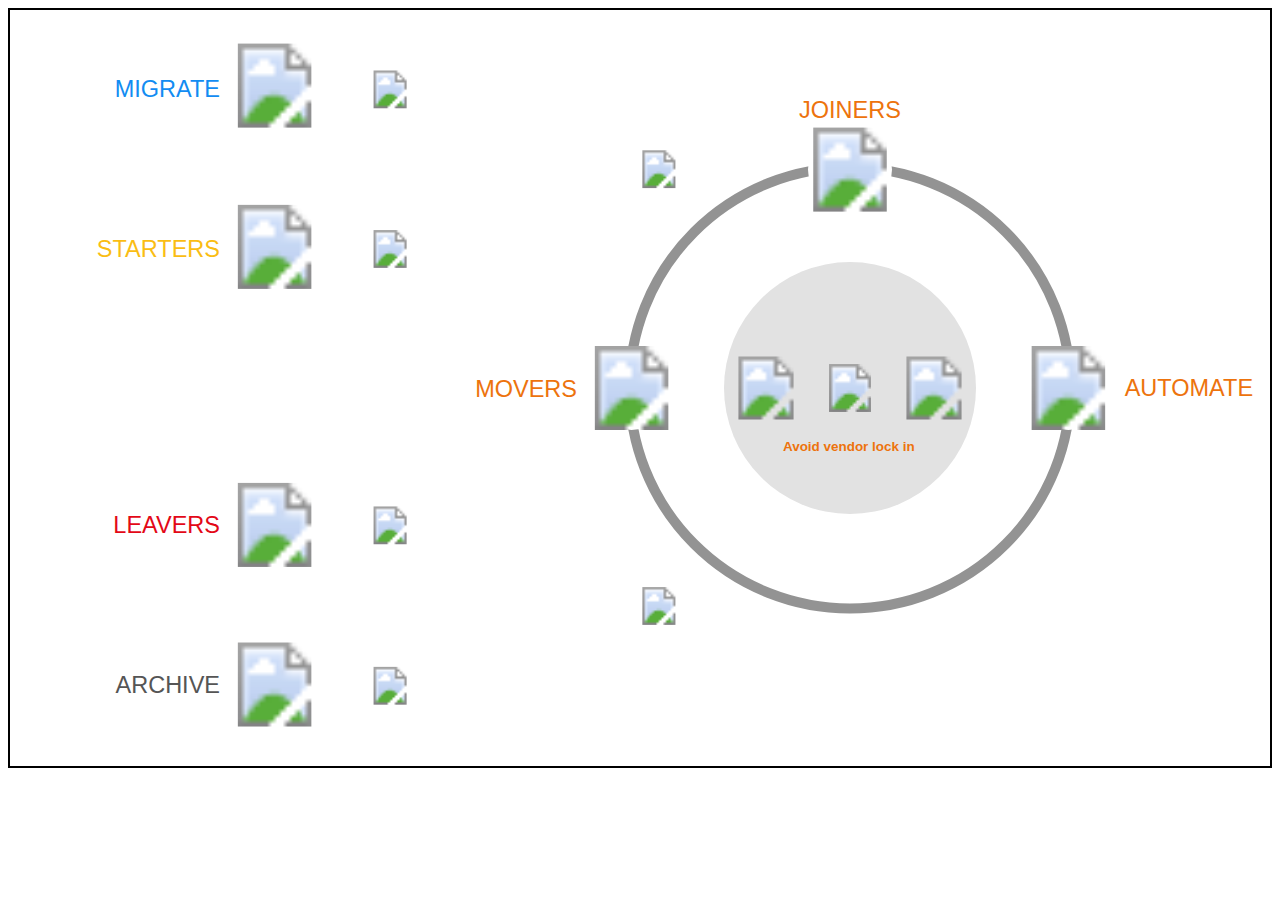
==== commit 54adda33: "Removal of features not in SVG 2.0 spec + more." ====
--- a/front-end/index.html
+++ b/front-end/index.html
@@ -15,138 +15,148 @@
                 <!-- Joiners branch -->
                 <g>
                     <image class="filter-joiners-branch" x="350" y="90" href="../assets/SVG/dotted-branch-left.svg" width="600"/>
-                    <image id="joiners-arrow-right" class="filter-joiners-arrow" x="750" y="167" href="../assets/SVG/joiners-arrow-right.svg" width="45" height="45"/>
-                    <image id="migrate-arrow-right" class="filter-migrate-arrow" x="430" y="72" href="../assets/SVG/migrate-arrow-right.svg" width="45" height="45"/>
-                    <image id="starters-arrow-right" class="filter-starters-arrow" x="430" y="262" href="../assets/SVG/starters-arrow-right.svg" width="45" height="45"/>
+                    <image id="joiners-arrow-right" class="filter-joiners-arrow section" x="750" y="167" href="../assets/SVG/joiners-arrow-right.svg" width="45" height="45" data-section="joiners"/>
+                    <image id="migrate-arrow-right" class="filter-migrate-arrow section" x="430" y="72" href="../assets/SVG/migrate-arrow-right.svg" width="45" height="45" data-section="migrate"/>
+                    <image id="starters-arrow-right" class="filter-starters-arrow section" x="430" y="262" href="../assets/SVG/starters-arrow-right.svg" width="45" height="45" data-section="starters"/>
 
                     <circle id="migrate-pulse-unfocused" cx="315" cy="90" fill="var(--color-migrate-pulse)" r="0" stroke="var(--color-migrate-pulse)" stroke-width="2" fill="white">
                         <animate attributeName="r" class="pulse" from="20" to="70" dur="2.5s" begin="0.9s" repeatCount="indefinite"/>
                         <animate attributeName="opacity" class="pulse" from="1" to="0" dur="2.5s" begin="0.9s" repeatCount="indefinite"/>
                     </circle>
                     <g id="migrate-group">
+                        <circle cx="315" cy="90" class="circle-background" r="50"></circle>
                         <a id="migrate-circle-link" href="/">
                             <image id="migrate-circle" x="265" y="40" class="clickable zoom-anchor filter-migrate-circle section" href="../assets/SVG/migrate-circle.svg" width="100" height="100" data-zoom-origin="migrate-zoom" data-section="migrate"/>
                         </a>
-                        <image id="migrate-back-button" class="back-button clickable migrate-back-button" x="230" y="40" class="clickable" href="../assets/SVG/back-arrow.svg" width="30" height="30"/>
+                        <image id="migrate-back-button" class="back-button clickable migrate-back-button" x="230" y="40" class="clickable" href="../assets/SVG/back-arrow.svg" width="30" height="30" data-display="hidden"/>
                         <a id="migrate-title-link" href="/">
-                            <text x="123" y="103" class="outer-circle-title clickable section" fill="var(--color-migrate-title)" data-section="migrate">Migrate</text>
-                        </a>
-                        <a id="migrate-link-1" href="/">
-                            <text id="migrate-text-link1" x="142" y="130" class="text-link clickable" fill="var(--color-migrate-link)">File & Email</text>
-                        </a>
-                        <a id="migrate-link-2" href="/">
-                            <text id="migrate-text-link2" x="56" y="160" class="text-link clickable" fill="var(--color-migrate-link)">Mergers & Acquisition</text>
-                        </a>
-                        <a id="migrate-link-3" href="/">
-                            <text id="migrate-text-link3" x="57" y="190" class="text-link clickable" fill="var(--color-migrate-link)">Domain Consolidation</text> -->
+                            <text x="250" y="103" class="outer-circle-title clickable section right-align-torigin" fill="var(--color-migrate-title)" data-section="migrate" text-anchor="end">Migrate</text>
+                        </a>
+                        <a id="migrate-link-1" class="svg-anchor" href="/">
+                            <text id="migrate-text-link1" x="250" y="130" class="text-link clickable" fill="var(--color-migrate-link)" text-anchor="end" data-display="hidden">File & Email</text>
+                        </a>
+                        <a id="migrate-link-2" class="svg-anchor" href="/">
+                            <text id="migrate-text-link2" x="250" y="160" class="text-link clickable" fill="var(--color-migrate-link)" text-anchor="end" data-display="hidden">Mergers & Acquisition</text>
+                        </a>
+                        <a id="migrate-link-3" class="svg-anchor" href="/">
+                            <text id="migrate-text-link3" x="250" y="190" class="text-link clickable" fill="var(--color-migrate-link)" text-anchor="end" data-display="hidden">Domain Consolidation</text>
                         </a>
                     </g>
                     <!-- Migrate arrow animation -->
-                    <animate xlink:href="#migrate-back-button" attributeName="opacity" from="0" to="1" dur="0.5s" begin="migrateCircleAnim.begin + 1s" fill="freeze" />
+                    <animate href="#migrate-back-button" attributeName="opacity" from="0" to="1" dur="0.5s" begin="migrateCircleAnim.begin + 1s" fill="freeze" data-display="hidden"/>
                     <!-- Migrate text animations -->
-                    <animate xlink:href="#migrate-circle" attributeName="x" from="" to="" dur="0.1s" begin="click" id="migrateCircleAnim" />
-                    <animate xlink:href="#migrate-text-link1" attributeName="y" from="100" to="130" dur="0.5s" begin="migrateCircleAnim.begin + 1s" fill="freeze" />
-                    <animate xlink:href="#migrate-text-link1" attributeName="opacity" from="0" to="1" dur="0.5s" begin="migrateCircleAnim.begin + 1s" fill="freeze" />
-                    <animate xlink:href="#migrate-text-link2" attributeName="y" from="130" to="160" dur="0.5s" begin="migrateCircleAnim.begin + 1.4s" fill="freeze" />
-                    <animate xlink:href="#migrate-text-link2" attributeName="opacity" from="0" to="1" dur="0.5s" begin="migrateCircleAnim.begin + 1.4s" fill="freeze" />
-                    <animate xlink:href="#migrate-text-link3" attributeName="y" from="160" to="190" dur="0.5s" begin="migrateCircleAnim.begin + 1.8s" fill="freeze" />
-                    <animate xlink:href="#migrate-text-link3" attributeName="opacity" from="0" to="1" dur="0.5s" begin="migrateCircleAnim.begin + 1.8s" fill="freeze" />
+                    <animate href="#migrate-circle" attributeName="x" from="" to="" dur="0.1s" begin="click" id="migrateCircleAnim" />
+                    <animate href="#migrate-text-link1" attributeName="y" from="100" to="130" dur="0.5s" begin="migrateCircleAnim.begin + 1s" fill="freeze"/>
+                    <animate href="#migrate-text-link1" attributeName="opacity" from="0" to="1" dur="0.5s" begin="migrateCircleAnim.begin + 1s" fill="freeze" />
+                    <animate href="#migrate-text-link2" attributeName="y" from="130" to="160" dur="0.5s" begin="migrateCircleAnim.begin + 1.4s" fill="freeze" />
+                    <animate href="#migrate-text-link2" attributeName="opacity" from="0" to="1" dur="0.5s" begin="migrateCircleAnim.begin + 1.4s" fill="freeze" />
+                    <animate href="#migrate-text-link3" attributeName="y" from="160" to="190" dur="0.5s" begin="migrateCircleAnim.begin + 1.8s" fill="freeze" />
+                    <animate href="#migrate-text-link3" attributeName="opacity" from="0" to="1" dur="0.5s" begin="migrateCircleAnim.begin + 1.8s" fill="freeze" />
 
                     <circle id="starters-pulse-unfocused" cx="315" cy="282" fill="var(--color-starters-pulse)" r="0" stroke="var(--color-starters-pulse)" stroke-width="2">
                         <animate attributeName="r" class="pulse" from="20" to="70" dur="2.5s" begin="0.9s" repeatCount="indefinite" id="startersAnim"/>
                         <animate attributeName="opacity" class="pulse" from="1" to="0" dur="2.5s" begin="0.9s" repeatCount="indefinite"/>
                     </circle>
 
-                    <a id="starters-circle-link" href="/">
-                        <image id="starters-circle" x="265" y="232" class="clickable zoom-anchor filter-starters-circle section" href="../assets/SVG/starters-circle.svg" width="100" height="100" data-zoom-origin="starters-zoom" data-section="starters"/>
-                    </a>
-                    <image id="starters-back-button" class="back-button clickable starters-back-button" x="235" y="232" class="clickable" href="../assets/SVG/back-arrow.svg" width="30" height="30"/>
-                    <a id="starters-title-link" href="/">
-                        <text x="103" y="294" class="outer-circle-title clickable test1 section" fill="var(--color-starters-title)" font-size="22px" data-section="starters">Starters</text>
-                    </a>
-                    <a id="starters-link-1" href="/">
-                        <text id="starters-text-link1" x="122" y="320" class="text-link clickable" fill="var(--color-starters-link)">HR Integration</text>
-                    </a>
-                    <a id="starters-link-2" href="/">
-                        <text id="starters-text-link2" x="115" y="350" class="text-link clickable" fill="var(--color-starters-link)">IDM Integration</text>
-                    </a>
-                    <a id="starters-link-3" href="/">
-                        <text id="starters-text-link3" x="125" y="380" class="text-link clickable" fill="var(--color-starters-link)">AD Integration</text>
-                    </a>
+                    <g id="starters-group">
+                        <circle cx="315" cy="282" class="circle-background" r="50"></circle>
+                        <a id="starters-circle-link" href="/">
+                            <image id="starters-circle" x="265" y="232" class="clickable zoom-anchor filter-starters-circle section" href="../assets/SVG/starters-circle.svg" width="100" height="100" data-zoom-origin="starters-zoom" data-section="starters"/>
+                        </a>
+                        <image id="starters-back-button" class="back-button clickable starters-back-button" x="235" y="232" class="clickable" href="../assets/SVG/back-arrow.svg" width="30" height="30" data-display="hidden"/>
+                        <a id="starters-title-link" href="/">
+                            <text x="250" y="294" class="outer-circle-title clickable section" fill="var(--color-starters-title)" font-size="22px" data-section="starters" text-anchor="end">Starters</text>
+                        </a>
+                        <a id="starters-link-1" class="svg-anchor" href="/">
+                            <text id="starters-text-link1" x="250" y="320" class="text-link clickable" fill="var(--color-starters-link)" text-anchor="end" data-display="hidden">HR Integration</text>
+                        </a>
+                        <a id="starters-link-2" class="svg-anchor" href="/">
+                            <text id="starters-text-link2" x="250" y="350" class="text-link clickable" fill="var(--color-starters-link)" text-anchor="end" data-display="hidden">IDM Integration</text>
+                        </a>
+                        <a id="starters-link-3" class="svg-anchor" href="/">
+                            <text id="starters-text-link3" x="250" y="380" class="text-link clickable" fill="var(--color-starters-link)" text-anchor="end" data-display="hidden">AD Integration</text>
+                        </a>
+                    </g>
 
                     <!-- Starters arrow animation -->
-                    <animate xlink:href="#starters-back-button" attributeName="opacity" from="0" to="1" dur="0.5s" begin="startersCircleAnim.begin + 1s" fill="freeze" />
+                    <animate href="#starters-back-button" attributeName="opacity" from="0" to="1" dur="0.5s" begin="startersCircleAnim.begin + 1s" fill="freeze" data-display="hidden"/>
                     <!-- Starters text animations -->
-                    <animate xlink:href="#starters-circle" attributeName="x" from="" to="" dur="0.1s" begin="click" id="startersCircleAnim" />
-                    <animate xlink:href="#starters-text-link1" attributeName="y" from="290" to="320" dur="0.5s" begin="startersCircleAnim.begin + 1s" fill="freeze" />
-                    <animate xlink:href="#starters-text-link1" attributeName="opacity" from="0" to="1" dur="0.5s" begin="startersCircleAnim.begin + 1s" fill="freeze" />
-                    <animate xlink:href="#starters-text-link2" attributeName="y" from="320" to="350" dur="0.5s" begin="startersCircleAnim.begin + 1.4s" fill="freeze" />
-                    <animate xlink:href="#starters-text-link2" attributeName="opacity" from="0" to="1" dur="0.5s" begin="startersCircleAnim.begin + 1.4s" fill="freeze" />
-                    <animate xlink:href="#starters-text-link3" attributeName="y" from="350" to="380" dur="0.5s" begin="startersCircleAnim.begin + 1.8s" fill="freeze" />
-                    <animate xlink:href="#starters-text-link3" attributeName="opacity" from="0" to="1" dur="0.5s" begin="startersCircleAnim.begin + 1.8s" fill="freeze" />
+                    <animate href="#starters-circle" attributeName="x" from="" to="" dur="0.1s" begin="click" id="startersCircleAnim" />
+                    <animate href="#starters-text-link1" attributeName="y" from="290" to="320" dur="0.5s" begin="startersCircleAnim.begin + 1s" fill="freeze" />
+                    <animate href="#starters-text-link1" attributeName="opacity" from="0" to="1" dur="0.5s" begin="startersCircleAnim.begin + 1s" fill="freeze" />
+                    <animate href="#starters-text-link2" attributeName="y" from="320" to="350" dur="0.5s" begin="startersCircleAnim.begin + 1.4s" fill="freeze" />
+                    <animate href="#starters-text-link2" attributeName="opacity" from="0" to="1" dur="0.5s" begin="startersCircleAnim.begin + 1.4s" fill="freeze" />
+                    <animate href="#starters-text-link3" attributeName="y" from="350" to="380" dur="0.5s" begin="startersCircleAnim.begin + 1.8s" fill="freeze" />
+                    <animate href="#starters-text-link3" attributeName="opacity" from="0" to="1" dur="0.5s" begin="startersCircleAnim.begin + 1.8s" fill="freeze" />
                 </g>   
                 <!-- Movers branch -->
                 <g>
                     <image x="350" y="610" class="clickable filter-movers-branch" href="../assets/SVG/dotted-branch-left.svg" width="600"/>
-                    <image x="750" y="687" class="clickable filter-grey-leaving-arrow" href="../assets/SVG/grey-leaving-arrow-left.svg" width="45" height="45"/>
-                    <image x="430" y="591" class="clickable filter-leavers-arrow" href="../assets/SVG/leavers-arrow-left.svg" width="45" height="45"/>
-                    <image x="430" y="782" class="clickable filter-archive-arrow" href="../assets/SVG/archive-arrow-left.svg" width="45" height="45"/>
+                    <image x="750" y="687" class="clickable filter-grey-leaving-arrow section" href="../assets/SVG/grey-leaving-arrow-left.svg" width="45" height="45" data-section="grey-leaving"/>
+                    <image x="430" y="591" class="clickable filter-leavers-arrow section" href="../assets/SVG/leavers-arrow-left.svg" width="45" height="45" data-section="leavers"/>
+                    <image x="430" y="782" class="clickable filter-archive-arrow section" href="../assets/SVG/archive-arrow-left.svg" width="45" height="45" data-section="archive"/>
 
                     <circle cx="315" cy="613" fill="var(--color-leavers-pulse)" r="0" stroke="var(--color-leavers-pulse)" stroke-width="2">
                         <animate attributeName="r" class="pulse" from="20" to="70" dur="2.5s" begin="1.7s" repeatCount="indefinite"/>
                         <animate attributeName="opacity" class="pulse" from="1" to="0" dur="2.5s" begin="1.7s" repeatCount="indefinite"/>
                     </circle>
 
-                    <a id="leavers-circle-link" href="/">
-                        <image id="leavers-circle" x="265" y="563" class="clickable zoom-anchor filter-leavers-circle section" href="../assets/SVG/leavers-circle.svg" width="100" height="100" data-zoom-origin="leavers-zoom" data-section="leavers"/>
-                    </a>
-                    <image id="leavers-back-button" class="back-button clickable leavers-back-button" x="235" y="563" class="clickable" href="../assets/SVG/back-arrow.svg" width="30" height="30"/>
-                    <a id="leavers-title-link" href="/">
-                        <text x="122" y="623" class="outer-circle-title clickable" fill="var(--color-leavers-title) section" data-section="leavers">Leavers</text>
-                    </a>
-                    <a id="leavers-link-1" href="/">
-                        <text id="leavers-text-link1" x="112" y="650" class="text-link clickable" fill="var(--color-leavers-link)">Revoke Access</text>
-                    </a>
-                    <a id="leavers-link-2" href="/">
-                        <text id="leavers-text-link2" x="118" y="680" class="text-link clickable" fill="var(--color-leavers-link)">Migrate Emails</text>
-                    </a>
+                    <g id="leavers-group">
+                        <circle cx="315" cy="613" class="circle-background" r="50"></circle>
+                        <a id="leavers-circle-link" href="/">
+                            <image id="leavers-circle" x="265" y="563" class="clickable zoom-anchor filter-leavers-circle section" href="../assets/SVG/leavers-circle.svg" width="100" height="100" data-zoom-origin="leavers-zoom" data-section="leavers"/>
+                        </a>
+                        <image id="leavers-back-button" class="back-button clickable leavers-back-button" x="235" y="563" class="clickable" href="../assets/SVG/back-arrow.svg" width="30" height="30" data-display="hidden"/>
+                        <a id="leavers-title-link" href="/">
+                            <text x="250" y="623" class="outer-circle-title clickable section" fill="var(--color-leavers-title)" font-size="22px" data-section="leavers" text-anchor="end">Leavers</text>
+                        </a>
+                        <a id="leavers-link-1" class="svg-anchor" href="/">
+                            <text id="leavers-text-link1" x="250" y="650" class="text-link clickable" fill="var(--color-leavers-link)" text-anchor="end" data-display="hidden">Revoke Access</text>
+                        </a>
+                        <a id="leavers-link-2" class="svg-anchor" href="/">
+                            <text id="leavers-text-link2" x="250" y="680" class="text-link clickable" fill="var(--color-leavers-link)" text-anchor="end" data-display="hidden">Migrate Emails</text>
+                        </a>
+                    </g>
                     
                     <!-- Leavers arrow animation -->
-                    <animate xlink:href="#leavers-back-button" attributeName="opacity" from="0" to="1" dur="0.5s" begin="leaversCircleAnim.begin + 1s" fill="freeze" />
+                    <animate href="#leavers-back-button" attributeName="opacity" from="0" to="1" dur="0.5s" begin="leaversCircleAnim.begin + 1s" fill="freeze" data-display="hidden"/>
                     <!-- Leavers text animations -->
-                    <animate xlink:href="#leavers-circle" attributeName="x" from="" to="" dur="0.1s" begin="click" id="leaversCircleAnim" />
-                    <animate xlink:href="#leavers-text-link1" attributeName="y" from="620" to="650" dur="0.5s" begin="leaversCircleAnim.begin + 1s" fill="freeze" />
-                    <animate xlink:href="#leavers-text-link1" attributeName="opacity" from="0" to="1" dur="0.5s" begin="leaversCircleAnim.begin + 1s" fill="freeze" />
-                    <animate xlink:href="#leavers-text-link2" attributeName="y" from="650" to="680" dur="0.5s" begin="leaversCircleAnim.begin + 1.4s" fill="freeze" />
-                    <animate xlink:href="#leavers-text-link2" attributeName="opacity" from="0" to="1" dur="0.5s" begin="leaversCircleAnim.begin + 1.4s" fill="freeze" />
+                    <animate href="#leavers-circle" attributeName="x" from="" to="" dur="0.1s" begin="click" id="leaversCircleAnim" />
+                    <animate href="#leavers-text-link1" attributeName="y" from="620" to="650" dur="0.5s" begin="leaversCircleAnim.begin + 1s" fill="freeze" />
+                    <animate href="#leavers-text-link1" attributeName="opacity" from="0" to="1" dur="0.5s" begin="leaversCircleAnim.begin + 1s" fill="freeze" />
+                    <animate href="#leavers-text-link2" attributeName="y" from="650" to="680" dur="0.5s" begin="leaversCircleAnim.begin + 1.4s" fill="freeze" />
+                    <animate href="#leavers-text-link2" attributeName="opacity" from="0" to="1" dur="0.5s" begin="leaversCircleAnim.begin + 1.4s" fill="freeze" />
 
                     <circle cx="315" cy="803" fill="var(--color-archive-pulse)" r="0" stroke="var(--color-archive-pulse)" stroke-width="2">
                         <animate attributeName="r" class="pulse" from="20" to="70" dur="2.5s" begin="1.7s" repeatCount="indefinite"/>
                         <animate attributeName="opacity" class="pulse" from="1" to="0" dur="2.5s" begin="1.7s" repeatCount="indefinite"/>
                     </circle>
 
-                    <a id="archive-circle-link" href="/">
-                        <image id="archive-circle" x="265" y="753" class="clickable zoom-anchor filter-archive-circle section" href="../assets/SVG/archive-circle.svg" width="100" height="100" data-zoom-origin="archive-zoom" data-section="archive"/>
-                    </a>
-                    <image id="archive-back-button" class="back-button clickable archive-back-button" x="235" y="753" class="clickable" href="../assets/SVG/back-arrow.svg" width="30" height="30"/>
-                    <a id="archive-title-link" href="/">
-                        <text x="124" y="813" class="outer-circle-title clickable section" fill="var(--color-archive-title)" data-section="archive">Archive</text>
-                    </a>
-                    <a id="archive-link1" href="/">
-                        <text id="archive-text-link1" x="135" y="840" class="text-link clickable" fill="var(--color-archive-link)">Archive Data</text>
-                    </a>
-                    <a id="archive-link2" href="/">
-                        <text id="archive-text-link2" x="70" y="870" class="text-link clickable" fill="var(--color-archive-link)">Search And Restore</text>
-                    </a>
+                    <g id="archive-group">
+                        <circle cx="315" cy="803" class="circle-background" r="50"></circle>
+                        <a id="archive-circle-link" href="/">
+                            <image id="archive-circle" x="265" y="753" class="clickable zoom-anchor filter-archive-circle section" href="../assets/SVG/archive-circle.svg" width="100" height="100" data-zoom-origin="archive-zoom" data-section="archive"/>
+                        </a>
+                        <image id="archive-back-button" class="back-button clickable archive-back-button" x="235" y="753" class="clickable" href="../assets/SVG/back-arrow.svg" width="30" height="30" data-display="hidden"/>
+                        <a id="archive-title-link" href="/">
+                            <text x="250" y="813" class="outer-circle-title clickable section" fill="var(--color-archive-title)" data-section="archive" text-anchor="end">Archive</text>
+                        </a>
+                        <a id="" class="svg-anchor" href="/">
+                            <text id="archive-text-link1" x="250" y="840" class="text-link clickable" fill="var(--color-archive-link)" text-anchor="end" data-display="hidden">Archive Data</text>
+                        </a>
+                        <a id="" class="svg-anchor" href="/">
+                            <text id="archive-text-link2" x="250" y="870" class="text-link clickable" fill="var(--color-archive-link)" text-anchor="end" data-display="hidden">Search And Restore</text>
+                        </a>
+                    </g>
 
                     <!-- Archive arrow animation -->
-                    <animate xlink:href="#archive-back-button" attributeName="opacity" from="0" to="1" dur="0.5s" begin="archiveCircleAnim.begin + 1s" fill="freeze" />
+                    <animate href="#archive-back-button" attributeName="opacity" from="0" to="1" dur="0.5s" begin="archiveCircleAnim.begin + 1s" fill="freeze" />
                     <!-- Archive text animations -->
-                    <animate xlink:href="#archive-circle" attributeName="x" from="" to="" dur="0.1s" begin="click" id="archiveCircleAnim" />
-                    <animate xlink:href="#archive-text-link1" attributeName="y" from="810" to="840" dur="0.5s" begin="archiveCircleAnim.begin + 1s" fill="freeze" />
-                    <animate xlink:href="#archive-text-link1" attributeName="opacity" from="0" to="1" dur="0.5s" begin="archiveCircleAnim.begin + 1s" fill="freeze" />
-                    <animate xlink:href="#archive-text-link2" attributeName="y" from="840" to="870" dur="0.5s" begin="archiveCircleAnim.begin + 1.4s" fill="freeze" />
-                    <animate xlink:href="#archive-text-link2" attributeName="opacity" from="0" to="1" dur="0.5s" begin="archiveCircleAnim.begin + 1.4s" fill="freeze" />
+                    <animate href="#archive-circle" attributeName="x" from="" to="" dur="0.1s" begin="click" id="archiveCircleAnim" />
+                    <animate href="#archive-text-link1" attributeName="y" from="810" to="840" dur="0.5s" begin="archiveCircleAnim.begin + 1s" fill="freeze" />
+                    <animate href="#archive-text-link1" attributeName="opacity" from="0" to="1" dur="0.5s" begin="archiveCircleAnim.begin + 1s" fill="freeze" />
+                    <animate href="#archive-text-link2" attributeName="y" from="840" to="870" dur="0.5s" begin="archiveCircleAnim.begin + 1.4s" fill="freeze" />
+                    <animate href="#archive-text-link2" attributeName="opacity" from="0" to="1" dur="0.5s" begin="archiveCircleAnim.begin + 1.4s" fill="freeze" />
                 </g>  
                 <!-- Inner circle -->
                 <g>
@@ -158,8 +168,8 @@
                     <a id="microsoft365-link" class="filter-microsoft365-logo" href="/">
                         <image id="microsoft365-logo" x="1062.5" y="412.5" class="clickable section" href="../assets/SVG/microsoft365-logo.svg" width="75" height="75"/>
                     </a>
-                    <a id="inner-circle-text-link" href="/">
-                        <text id="vendor-lockin-text" x="920.2" y="525" class="clickable section" fill="var(--color-inner-circle-text)" font-size="16px" font-weight="bold">Avoid vendor lock in</text>
+                    <a id="inner-circle-text-link" class="svg-anchor" href="/">
+                        <text id="vendor-lockin-text" x="920.2" y="525" class="clickable section link-hover" fill="var(--color-inner-circle-text)" font-size="16px" font-weight="bold">Avoid vendor lock in</text>
                     </a>
                 </g>
                 <!-- Outer circle -->
@@ -169,63 +179,76 @@
                         <animate attributeName="opacity" class="pulse" from="1" to="0" dur="2.5s" begin="0s" repeatCount="indefinite"/>
                     </circle>
 
-                    <image id="movers-circle" x="690" y="400" class="clickable zoom-anchor filter-movers-circle section" href="../assets/SVG/movers-circle.svg" width="100" height="100" data-zoom-origin="movers-zoom" data-section="movers"/>
-                    <image id="movers-back-button" class="back-button clickable outer-circle-back-button" x="655" y="400" class="clickable" href="../assets/SVG/back-arrow.svg" width="30" height="30"/>
-                    <text x="550" y="461" class="outer-circle-title clickable section" fill="var(--color-inner-circle-title)" data-section="movers">Movers</text>
-                    <text id="movers-text-link1" x="472" y="485" class="text-link clickable" fill="var(--color-outer-circle-link)">Least Privilege Access</text>
+                    <g id="movers-group">
+                        <circle cx="740" cy="450" class="circle-background" r="50"></circle>
+                        <image id="movers-circle" x="690" y="400" class="clickable zoom-anchor filter-movers-circle section" href="../assets/SVG/movers-circle.svg" width="100" height="100" data-zoom-origin="movers-zoom" data-section="movers"/>
+                        <image id="movers-back-button" class="back-button clickable outer-circle-back-button" x="655" y="400" class="clickable" href="../assets/SVG/back-arrow.svg" width="30" height="30" data-display="hidden"/>
+                        <text x="675" y="461" class="outer-circle-title clickable section" fill="var(--color-inner-circle-title)" data-section="movers" text-anchor="end">Movers</text>
+                        <a id="movers-link1" class="svg-anchor">
+                            <text id="movers-text-link1" x="675" y="485" class="text-link clickable" fill="var(--color-outer-circle-link)" text-anchor="end" data-display="hidden">Least Privilege Access</text>
+                        </a>
+                    </g>
 
                      <!-- Movers arrow animation -->
-                     <animate xlink:href="#movers-back-button" attributeName="opacity" from="0" to="1" dur="0.5s" begin="moversCircleAnim.begin + 1s" fill="freeze" />
+                    <animate href="#movers-back-button" attributeName="opacity" from="0" to="1" dur="0.5s" begin="moversCircleAnim.begin + 1s" fill="freeze" />
                      <!-- Movers text animations -->
-                    <animate xlink:href="#movers-circle" attributeName="x" from="" to="" dur="0.1s" begin="click" id="moversCircleAnim" />
-                    <animate xlink:href="#movers-text-link1" attributeName="y" from="465" to="485" dur="0.5s" begin="moversCircleAnim.begin + 1s" fill="freeze" />
-                    <animate xlink:href="#movers-text-link1" attributeName="opacity" from="0" to="1" dur="0.5s" begin="moversCircleAnim.begin + 1s" fill="freeze" />
+                    <animate href="#movers-circle" attributeName="x" from="" to="" dur="0.1s" begin="click" id="moversCircleAnim" />
+                    <animate href="#movers-text-link1" attributeName="y" from="465" to="485" dur="0.5s" begin="moversCircleAnim.begin + 1s" fill="freeze" />
+                    <animate href="#movers-text-link1" attributeName="opacity" from="0" to="1" dur="0.5s" begin="moversCircleAnim.begin + 1s" fill="freeze" />
 
                     <circle id="joiners-pulse-unfocused" cx="1000" cy="190" fill="var(--color-inner-circle-pulse)" r="0" stroke="var(--color-inner-circle-pulse)" stroke-width="2">
                         <animate attributeName="r" class="pulse" from="20" to="70" dur="2.5s" begin="0s" repeatCount="indefinite"/>
                         <animate attributeName="opacity" class="pulse" from="1" to="0" dur="2.5s" begin="0s" repeatCount="indefinite"/>
                     </circle>
 
-                    <image id="joiners-circle" x="950" y="140" class="clickable zoom-anchor filter-joiners-circle section" href="../assets/SVG/joiners-circle.svg" width="100" height="100" data-zoom-origin="joiners-zoom" data-section="joiners"/>
-                    <image id="joiners-back-button" class="back-button clickable outer-circle-back-button" x="1050" y="140" class="clickable" href="../assets/SVG/back-arrow.svg" width="30" height="30"/>
-                    <text id="joiners-title" x="939.15" y="128" class="outer-circle-title clickable section" fill="var(--color-inner-circle-title)" data-section="joiners">Joiners</text>
-                    <a id="" href="/">
-                        <text id="joiners-text-link1" x="911" y="35" class="text-link clickable" fill="var(--color-outer-circle-link)">Files/Folder/Calendar</text>
-                    </a>
-                    <a id="" href="/">
-                        <text id="joiners-text-link2" x="929.5" y="65" class="text-link clickable" fill="var(--color-outer-circle-link)">Email Signatures</text>
-                    </a>
-                    <a id="" href="/">
-                        <text id="joiners-text-link3" x="886" y="95" class="text-link clickable" fill="var(--color-outer-circle-link)">SaaS License Management</text>
-                    </a>
-
-                    <animate xlink:href="#joiners-circle" attributeName="width" from="100" to="100" dur="0.1s" begin="click" id="joinersCircleAnim" fill="freeze" />
+                    <g id="joiners-group">
+                        <circle cx="1000" cy="190" class="circle-background" r="50"></circle>
+                        <image id="joiners-circle" x="950" y="140" class="clickable zoom-anchor filter-joiners-circle section" href="../assets/SVG/joiners-circle.svg" width="100" height="100" data-zoom-origin="joiners-zoom" data-section="joiners"/>
+                        <image id="joiners-back-button" class="back-button clickable outer-circle-back-button" x="1050" y="140" class="clickable" href="../assets/SVG/back-arrow.svg" width="30" height="30" data-display="hidden"/>
+                        <text id="joiners-title" x="1000" y="128" class="outer-circle-title clickable section" fill="var(--color-inner-circle-title)" data-section="joiners" text-anchor="middle">Joiners</text>
+                        <a id="" class="svg-anchor" href="/">
+                            <text id="joiners-text-link1" x="1000" y="35" class="text-link clickable" fill="var(--color-outer-circle-link)" text-anchor="middle" data-display="hidden">Files/Folder/Calendar</text>
+                        </a>
+                        <a id="" class="svg-anchor" href="/">
+                            <text id="joiners-text-link2" x="1000" y="65" class="text-link clickable" fill="var(--color-outer-circle-link)" text-anchor="middle" data-display="hidden">Email Signatures</text>
+                        </a>
+                        <a id="" class="svg-anchor" href="/">
+                            <text id="joiners-text-link3" x="1000" y="95" class="text-link clickable" fill="var(--color-outer-circle-link)" text-anchor="middle" data-display="hidden">SaaS License Management</text>
+                        </a>
+                    </g>
+
+                    <animate href="#joiners-circle" attributeName="width" from="100" to="100" dur="0.1s" begin="click" id="joinersCircleAnim" fill="freeze" />
 
                     <!-- Joiners arrow animations -->
-                    <animate xlink:href="#joiners-back-button" attributeName="opacity" from="0" to="1" dur="0.5s" begin="joinersCircleAnim.begin + 1s" fill="freeze" />
+                    <animate href="#joiners-back-button" attributeName="opacity" from="0" to="1" dur="0.5s" begin="joinersCircleAnim.begin + 1s" fill="freeze" />
                     <!-- Joiners text animations -->
-                    <animate xlink:href="#joiners-text-link3" attributeName="y" from="125" to="95" dur="0.5s" begin="joinersCircleAnim.begin + 1s" fill="freeze" />
-                    <animate xlink:href="#joiners-text-link3" attributeName="opacity" from="0" to="1" dur="0.5s" begin="joinersCircleAnim.begin + 1s" fill="freeze" />
-                    <animate xlink:href="#joiners-text-link2" attributeName="y" from="95" to="65" dur="0.5s" begin="joinersCircleAnim.begin + 1.4s" fill="freeze" />
-                    <animate xlink:href="#joiners-text-link2" attributeName="opacity" from="0" to="1" dur="0.5s" begin="joinersCircleAnim.begin + 1.4s" fill="freeze" />
-                    <animate xlink:href="#joiners-text-link1" attributeName="y" from="65" to="35" dur="0.5s" begin="joinersCircleAnim.begin + 1.8s" fill="freeze" />
-                    <animate xlink:href="#joiners-text-link1" attributeName="opacity" from="0" to="1" dur="0.5s" begin="joinersCircleAnim.begin + 1.8s" fill="freeze" />
+                    <animate href="#joiners-text-link3" attributeName="y" from="125" to="95" dur="0.5s" begin="joinersCircleAnim.begin + 1s" fill="freeze" />
+                    <animate href="#joiners-text-link3" attributeName="opacity" from="0" to="1" dur="0.5s" begin="joinersCircleAnim.begin + 1s" fill="freeze" />
+                    <animate href="#joiners-text-link2" attributeName="y" from="95" to="65" dur="0.5s" begin="joinersCircleAnim.begin + 1.4s" fill="freeze" />
+                    <animate href="#joiners-text-link2" attributeName="opacity" from="0" to="1" dur="0.5s" begin="joinersCircleAnim.begin + 1.4s" fill="freeze" />
+                    <animate href="#joiners-text-link1" attributeName="y" from="65" to="35" dur="0.5s" begin="joinersCircleAnim.begin + 1.8s" fill="freeze" />
+                    <animate href="#joiners-text-link1" attributeName="opacity" from="0" to="1" dur="0.5s" begin="joinersCircleAnim.begin + 1.8s" fill="freeze" />
 
                     <circle cx="1260" cy="450" fill="var(--color-inner-circle-pulse)" r="0" stroke="var(--color-inner-circle-category)" stroke-width="2">
                         <animate attributeName="r" class="pulse" from="20" to="70" dur="2.5s" begin="0s" repeatCount="indefinite"/>
                         <animate attributeName="opacity" class="pulse" from="1" to="0" dur="2.5s" begin="0s" repeatCount="indefinite"/>
                     </circle>
 
-                    <image id="automate-circle" x="1210" y="400" class="clickable zoom-anchor filter-automate-circle section" href="../assets/SVG/automate-circle.svg" width="100" height="100" data-zoom-origin="automate-zoom" data-section="automate"/>
-                    <image id="automate-back-button" class="back-button clickable outer-circle-back-button" x="1310" y="400" class="clickable" href="../assets/SVG/back-arrow.svg" width="30" height="30"/>
-                    <text x="1327" y="460" class="outer-circle-title clickable section" fill="var(--color-inner-circle-title)" data-section="automate">Automate</text>
-                    <text id="automate-text-link1" x="1326" y="485" class="text-link clickable" fill="var(--color-outer-circle-link)">Smart Teams</text>
+                    <g id="automate-group">
+                        <circle cx="1260" cy="450" class="circle-background" r="50"></circle>
+                        <image id="automate-circle" x="1210" y="400" class="clickable zoom-anchor filter-automate-circle section" href="../assets/SVG/automate-circle.svg" width="100" height="100" data-zoom-origin="automate-zoom" data-section="automate"/>
+                        <image id="automate-back-button" class="back-button clickable outer-circle-back-button" x="1310" y="400" class="clickable" href="../assets/SVG/back-arrow.svg" width="30" height="30" data-display="hidden"/>
+                        <text x="1327" y="460" class="outer-circle-title clickable section" fill="var(--color-inner-circle-title)" data-section="automate">Automate</text>
+                        <a id="" class="svg-anchor" href="/">
+                            <text id="automate-text-link1" x="1326" y="485" class="text-link clickable" fill="var(--color-outer-circle-link)" data-display="hidden">Smart Teams</text>
+                        </a>
+                    </g>
                     <!-- Automate arrow animation -->
-                    <animate xlink:href="#automate-back-button" attributeName="opacity" from="0" to="1" dur="0.5s" begin="automateCircleAnim.begin + 1s" fill="freeze" />
+                    <animate href="#automate-back-button" attributeName="opacity" from="0" to="1" dur="0.5s" begin="automateCircleAnim.begin + 1s" fill="freeze" />
                     <!-- Automate text animations -->
-                    <animate xlink:href="#automate-circle" attributeName="x" from="" to="" dur="0.1s" begin="click" id="automateCircleAnim" />
-                    <animate xlink:href="#automate-text-link1" attributeName="y" from="455" to="485" dur="0.5s" begin="automateCircleAnim.begin + 1s" fill="freeze" />
-                    <animate xlink:href="#automate-text-link1" attributeName="opacity" from="0" to="1" dur="0.5s" begin="automateCircleAnim.begin + 1s" fill="freeze" />
+                    <animate href="#automate-circle" attributeName="x" from="" to="" dur="0.1s" begin="click" id="automateCircleAnim" />
+                    <animate href="#automate-text-link1" attributeName="y" from="455" to="485" dur="0.5s" begin="automateCircleAnim.begin + 1s" fill="freeze" />
+                    <animate href="#automate-text-link1" attributeName="opacity" from="0" to="1" dur="0.5s" begin="automateCircleAnim.begin + 1s" fill="freeze" />
                 </g>
 
                 <g>
@@ -235,56 +258,61 @@
 
                     <!-- ** Animations for zooming out. ** -->
                     <!-- Movers animations zoom out -->
-                    <animate xlink:href="#movers-back-button" id="moversZoomOutAnim" attributeName="opacity" from="1" to="0" dur="0.5s" begin="click" fill="freeze" />
-                    <animate xlink:href="#movers-text-link1" attributeName="y" from="485" to="465" dur="0.5s" begin="moversZoomOutAnim.begin + 0.5s" fill="freeze" />
-                    <animate xlink:href="#movers-text-link1" attributeName="opacity" from="1" to="0" dur="0.5s" begin="moversZoomOutAnim.begin + 0.5s" fill="freeze" />
+                    <animate href="#movers-back-button" id="moversZoomOutAnim" attributeName="opacity" from="1" to="0" dur="0.5s" begin="click" fill="freeze" />
+                    <animate href="#movers-text-link1" attributeName="y" from="485" to="465" dur="0.5s" begin="moversZoomOutAnim.begin + 0.5s" fill="freeze" />
+                    <animate href="#movers-text-link1" class="end-animation" attributeName="opacity" from="1" to="0" dur="0.5s" begin="moversZoomOutAnim.begin + 0.5s" fill="freeze" />
 
                     <!-- Joiners animations zoom out -->
-                    <animate xlink:href="#joiners-back-button" id="joinersZoomOutAnim" attributeName="opacity" from="1" to="0" dur="0.5s" begin="click" fill="freeze" />
-                    <animate xlink:href="#joiners-text-link1" attributeName="y" from="35" to="65" dur="0.5s" begin="joinersZoomOutAnim.begin + 0.5s" fill="freeze" />
-                    <animate xlink:href="#joiners-text-link1" attributeName="opacity" from="1" to="0" dur="0.5s" begin="joinersZoomOutAnim.begin + 0.5s" fill="freeze" />
-                    <animate xlink:href="#joiners-text-link2" attributeName="y" from="65" to="95" dur="0.5s" begin="joinersZoomOutAnim.begin + 0.9s" fill="freeze" />
-                    <animate xlink:href="#joiners-text-link2" attributeName="opacity" from="1" to="0" dur="0.5s" begin="joinersZoomOutAnim.begin + 0.9s" fill="freeze" />
-                    <animate xlink:href="#joiners-text-link3" attributeName="y" from="95" to="125" dur="0.5s" begin="joinersZoomOutAnim.begin + 1.3s" fill="freeze" />
-                    <animate xlink:href="#joiners-text-link3" attributeName="opacity" from="1" to="0" dur="0.5s" begin="joinersZoomOutAnim.begin + 1.3s" fill="freeze" />
+                    <animate href="#joiners-back-button" id="joinersZoomOutAnim" attributeName="opacity" from="1" to="0" dur="0.5s" begin="click" fill="freeze" />
+                    <animate href="#joiners-text-link1" attributeName="y" from="35" to="65" dur="0.5s" begin="joinersZoomOutAnim.begin + 0.5s" fill="freeze" />
+                    <animate href="#joiners-text-link1" attributeName="opacity" from="1" to="0" dur="0.5s" begin="joinersZoomOutAnim.begin + 0.5s" fill="freeze" />
+                    <animate href="#joiners-text-link2" attributeName="y" from="65" to="95" dur="0.5s" begin="joinersZoomOutAnim.begin + 0.9s" fill="freeze" />
+                    <animate href="#joiners-text-link2" attributeName="opacity" from="1" to="0" dur="0.5s" begin="joinersZoomOutAnim.begin + 0.9s" fill="freeze" />
+                    <animate href="#joiners-text-link3" attributeName="y" from="95" to="125" dur="0.5s" begin="joinersZoomOutAnim.begin + 1.3s" fill="freeze" />
+                    <animate href="#joiners-text-link3"class="end-animation" attributeName="opacity" from="1" to="0" dur="0.5s" begin="joinersZoomOutAnim.begin + 1.3s" fill="freeze" />
 
                     <!-- Automate animations zoom out -->
-                    <animate xlink:href="#automate-back-button" id="automateZoomOutAnim" attributeName="opacity" from="1" to="0" dur="0.5s" begin="click" fill="freeze" />
-                    <animate xlink:href="#automate-text-link1" attributeName="y" from="485" to="455" dur="0.5s" begin="automateZoomOutAnim.begin + 0.5s" fill="freeze" />
-                    <animate xlink:href="#automate-text-link1" attributeName="opacity" from="1" to="0" dur="0.5s" begin="automateZoomOutAnim.begin + 0.5s" fill="freeze" />
+                    <animate href="#automate-back-button" id="automateZoomOutAnim" attributeName="opacity" from="1" to="0" dur="0.5s" begin="click" fill="freeze" />
+                    <animate href="#automate-text-link1" attributeName="y" from="485" to="455" dur="0.5s" begin="automateZoomOutAnim.begin + 0.5s" fill="freeze" />
+                    <animate href="#automate-text-link1" class="end-animation" attributeName="opacity" from="1" to="0" dur="0.5s" begin="automateZoomOutAnim.begin + 0.5s" fill="freeze" />
                     <!-- Migrate animations zoom out -->
-                    <animate xlink:href="#migrate-back-button" id="migrateZoomOutAnim" attributeName="opacity" from="1" to="0" dur="0.5s" begin="click" fill="freeze" />
-                    <animate xlink:href="#migrate-text-link3" attributeName="y" from="190" to="160" dur="0.5s" begin="migrateZoomOutAnim.begin + 0.5s" fill="freeze" />
-                    <animate xlink:href="#migrate-text-link3" attributeName="opacity" from="1" to="0" dur="0.5s" begin="migrateZoomOutAnim.begin + 0.5s" fill="freeze" />
-                    <animate xlink:href="#migrate-text-link2" attributeName="y" from="160" to="130" dur="0.5s" begin="migrateZoomOutAnim.begin + 0.9s" fill="freeze" />
-                    <animate xlink:href="#migrate-text-link2" attributeName="opacity" from="1" to="0" dur="0.5s" begin="migrateZoomOutAnim.begin + 0.9s" fill="freeze" />
-                    <animate xlink:href="#migrate-text-link1" attributeName="y" from="130" to="100" dur="0.5s" begin="migrateZoomOutAnim.begin + 1.3s" fill="freeze" />
-                    <animate xlink:href="#migrate-text-link1" attributeName="opacity" from="1" to="0" dur="0.5s" begin="migrateZoomOutAnim.begin + 1.3s" fill="freeze" />
+                    <animate href="#migrate-back-button" id="migrateZoomOutAnim" attributeName="opacity" from="1" to="0" dur="0.5s" begin="click" fill="freeze" />
+                    <animate href="#migrate-text-link3" attributeName="y" from="190" to="160" dur="0.5s" begin="migrateZoomOutAnim.begin + 0.5s" fill="freeze" />
+                    <animate href="#migrate-text-link3" attributeName="opacity" from="1" to="0" dur="0.5s" begin="migrateZoomOutAnim.begin + 0.5s" fill="freeze" />
+                    <animate href="#migrate-text-link2" attributeName="y" from="160" to="130" dur="0.5s" begin="migrateZoomOutAnim.begin + 0.9s" fill="freeze" />
+                    <animate href="#migrate-text-link2" attributeName="opacity" from="1" to="0" dur="0.5s" begin="migrateZoomOutAnim.begin + 0.9s" fill="freeze" />
+                    <animate href="#migrate-text-link1" attributeName="y" from="130" to="100" dur="0.5s" begin="migrateZoomOutAnim.begin + 1.3s" fill="freeze" />
+                    <animate href="#migrate-text-link1" class="end-animation" attributeName="opacity" from="1" to="0" dur="0.5s" begin="migrateZoomOutAnim.begin + 1.3s" fill="freeze" />
 
                     <!-- Starters animations zoom out -->
-                    <animate xlink:href="#starters-back-button" id="startersZoomOutAnim" attributeName="opacity" from="1" to="0" dur="0.5s" begin="click" fill="freeze" />
-                    <animate xlink:href="#starters-text-link3" attributeName="y" from="380" to="350" dur="0.5s" begin="startersZoomOutAnim.begin + 0.5s" fill="freeze" />
-                    <animate xlink:href="#starters-text-link3" attributeName="opacity" from="1" to="0" dur="0.5s" begin="startersZoomOutAnim.begin + 0.5s" fill="freeze" />
-                    <animate xlink:href="#starters-text-link2" attributeName="y" from="350" to="320" dur="0.5s" begin="startersZoomOutAnim.begin + 0.9s" fill="freeze" />
-                    <animate xlink:href="#starters-text-link2" attributeName="opacity" from="1" to="0" dur="0.5s" begin="startersZoomOutAnim.begin + 0.9s" fill="freeze" />
-                    <animate xlink:href="#starters-text-link1" attributeName="y" from="320" to="290" dur="0.5s" begin="startersZoomOutAnim.begin + 1.3s" fill="freeze" />
-                    <animate xlink:href="#starters-text-link1" attributeName="opacity" from="1" to="0" dur="0.5s" begin="startersZoomOutAnim.begin + 1.3s" fill="freeze" />
+                    <animate href="#starters-back-button" id="startersZoomOutAnim" attributeName="opacity" from="1" to="0" dur="0.5s" begin="click" fill="freeze" />
+                    <animate href="#starters-text-link3" attributeName="y" from="380" to="350" dur="0.5s" begin="startersZoomOutAnim.begin + 0.5s" fill="freeze" />
+                    <animate href="#starters-text-link3" attributeName="opacity" from="1" to="0" dur="0.5s" begin="startersZoomOutAnim.begin + 0.5s" fill="freeze" />
+                    <animate href="#starters-text-link2" attributeName="y" from="350" to="320" dur="0.5s" begin="startersZoomOutAnim.begin + 0.9s" fill="freeze" />
+                    <animate href="#starters-text-link2" attributeName="opacity" from="1" to="0" dur="0.5s" begin="startersZoomOutAnim.begin + 0.9s" fill="freeze" />
+                    <animate href="#starters-text-link1" attributeName="y" from="320" to="290" dur="0.5s" begin="startersZoomOutAnim.begin + 1.3s" fill="freeze" />
+                    <animate href="#starters-text-link1" class="end-animation" attributeName="opacity" from="1" to="0" dur="0.5s" begin="startersZoomOutAnim.begin + 1.3s" fill="freeze" />
 
    
                     <!-- Leavers animations zoom out -->
-                    <animate xlink:href="#leavers-back-button" id="leaversZoomOutAnim" attributeName="opacity" from="1" to="0" dur="0.5s" begin="click" fill="freeze" />
-                    <animate xlink:href="#leavers-text-link2" attributeName="y" from="680" to="650" dur="0.5s" begin="leaversZoomOutAnim.begin + 0.5s" fill="freeze" />
-                    <animate xlink:href="#leavers-text-link2" attributeName="opacity" from="1" to="0" dur="0.5s" begin="leaversZoomOutAnim.begin + 0.5s" fill="freeze" />
-                    <animate xlink:href="#leavers-text-link1" attributeName="y" from="650" to="620" dur="0.5s" begin="leaversZoomOutAnim.begin + 0.9s" fill="freeze" />
-                    <animate xlink:href="#leavers-text-link1" attributeName="opacity" from="1" to="0" dur="0.5s" begin="leaversZoomOutAnim.begin + 0.9s" fill="freeze" />
+                    <animate href="#leavers-back-button" id="leaversZoomOutAnim" attributeName="opacity" from="1" to="0" dur="0.5s" begin="click" fill="freeze" />
+                    <animate href="#leavers-text-link2" attributeName="y" from="680" to="650" dur="0.5s" begin="leaversZoomOutAnim.begin + 0.5s" fill="freeze" />
+                    <animate href="#leavers-text-link2" attributeName="opacity" from="1" to="0" dur="0.5s" begin="leaversZoomOutAnim.begin + 0.5s" fill="freeze" />
+                    <animate href="#leavers-text-link1" attributeName="y" from="650" to="620" dur="0.5s" begin="leaversZoomOutAnim.begin + 0.9s" fill="freeze" />
+                    <animate href="#leavers-text-link1" class="end-animation" attributeName="opacity" from="1" to="0" dur="0.5s" begin="leaversZoomOutAnim.begin + 0.9s" fill="freeze" />
 
                     <!-- Archive animations zoom out -->
-                    <animate xlink:href="#archive-back-button" id="archiveZoomOutAnim" attributeName="opacity" from="1" to="0" dur="0.5s" begin="click" fill="freeze" />
-                    <animate xlink:href="#archive-text-link2" attributeName="y" from="870" to="840" dur="0.5s" begin="archiveZoomOutAnim.begin + 0.5s" fill="freeze" />
-                    <animate xlink:href="#archive-text-link2" attributeName="opacity" from="1" to="0" dur="0.5s" begin="archiveZoomOutAnim.begin + 0.5s" fill="freeze" />
-                    <animate xlink:href="#archive-text-link1" attributeName="y" from="840" to="810" dur="0.5s" begin="archiveZoomOutAnim.begin + 0.9s" fill="freeze" />
-                    <animate xlink:href="#archive-text-link1" attributeName="opacity" from="1" to="0" dur="0.5s" begin="archiveZoomOutAnim.begin + 0.9s" fill="freeze" />
+                    <animate href="#archive-back-button" id="archiveZoomOutAnim" attributeName="opacity" from="1" to="0" dur="0.5s" begin="click" fill="freeze" />
+                    <animate href="#archive-text-link2" attributeName="y" from="870" to="840" dur="0.5s" begin="archiveZoomOutAnim.begin + 0.5s" fill="freeze" />
+                    <animate href="#archive-text-link2" attributeName="opacity" from="1" to="0" dur="0.5s" begin="archiveZoomOutAnim.begin + 0.5s" fill="freeze" />
+                    <animate href="#archive-text-link1" attributeName="y" from="840" to="810" dur="0.5s" begin="archiveZoomOutAnim.begin + 0.9s" fill="freeze" />
+                    <animate href="#archive-text-link1" class="end-animation" attributeName="opacity" from="1" to="0" dur="0.5s" begin="archiveZoomOutAnim.begin + 0.9s" fill="freeze" />
                 </g>
+
+                <!-- ** Paths for use in draw animation ** -->
+                <!-- <path id="top-branch-draw" d="M928 191 L 929 191 L 914 195 L 426 402 L 0 402 L 0 0 L 928 0 Z" fill="white"></path>
+
+                <animate href="#top-branch-draw" attributeName="x" from="928" to="-900" dur="3s" begin="0s" fill="freeze" /> -->
             </svg>
         </div>
 
--- a/styles/styles.css
+++ b/styles/styles.css
@@ -1,3 +1,7 @@
+* {
+  font-family: Arial, Helvetica, sans-serif;
+}
+
 /* Fills, these are used for everything other than images. */
 :root {
   /* Base colours */
@@ -89,10 +93,6 @@
           transform-origin: 100% 50%;
 }
 
-* {
-  font-family: Arial, Helvetica, sans-serif;
-}
-
 #animation-widget {
   -webkit-transition: 1s ease-in-out;
   transition: 1s ease-in-out;
@@ -122,16 +122,30 @@
   cursor: pointer;
 }
 
-.text-link {
+.svg-anchor .text-link {
   font-size: 20px;
   opacity: 0;
 }
 
-.hidden {
+.svg-anchor .text-link:hover {
+  -webkit-text-decoration: solid underline #555555 2px;
+          text-decoration: solid underline #555555 2px;
+  text-decoration-thickness: 2px;
+}
+
+.link-hover:hover {
+  -webkit-text-decoration: solid underline #555555 2px;
+          text-decoration: solid underline #555555 2px;
+  text-decoration-thickness: 2px;
+}
+
+#animation-widget text[data-display="hidden"],
+#animation-widget image[data-display="hidden"] {
   display: none;
 }
 
-.unhide {
+#animation-widget text[data-display="unhide"],
+#animation-widget image[data-display="unhide"] {
   display: block;
 }
 
@@ -140,3 +154,20 @@
   -webkit-transform-origin: 50% 50%;
           transform-origin: 50% 50%;
 }
+
+.circle-background {
+  fill: white;
+}
+
+.right-align-torigin {
+  -webkit-transform-origin: 100% 0;
+          transform-origin: 100% 0;
+}
+
+#animation-widget a[data-disabled="true"] {
+  pointer-events: none;
+}
+
+#animation-widget a:focus-visible, #animation-widget a:focus-within {
+  outline: none;
+}
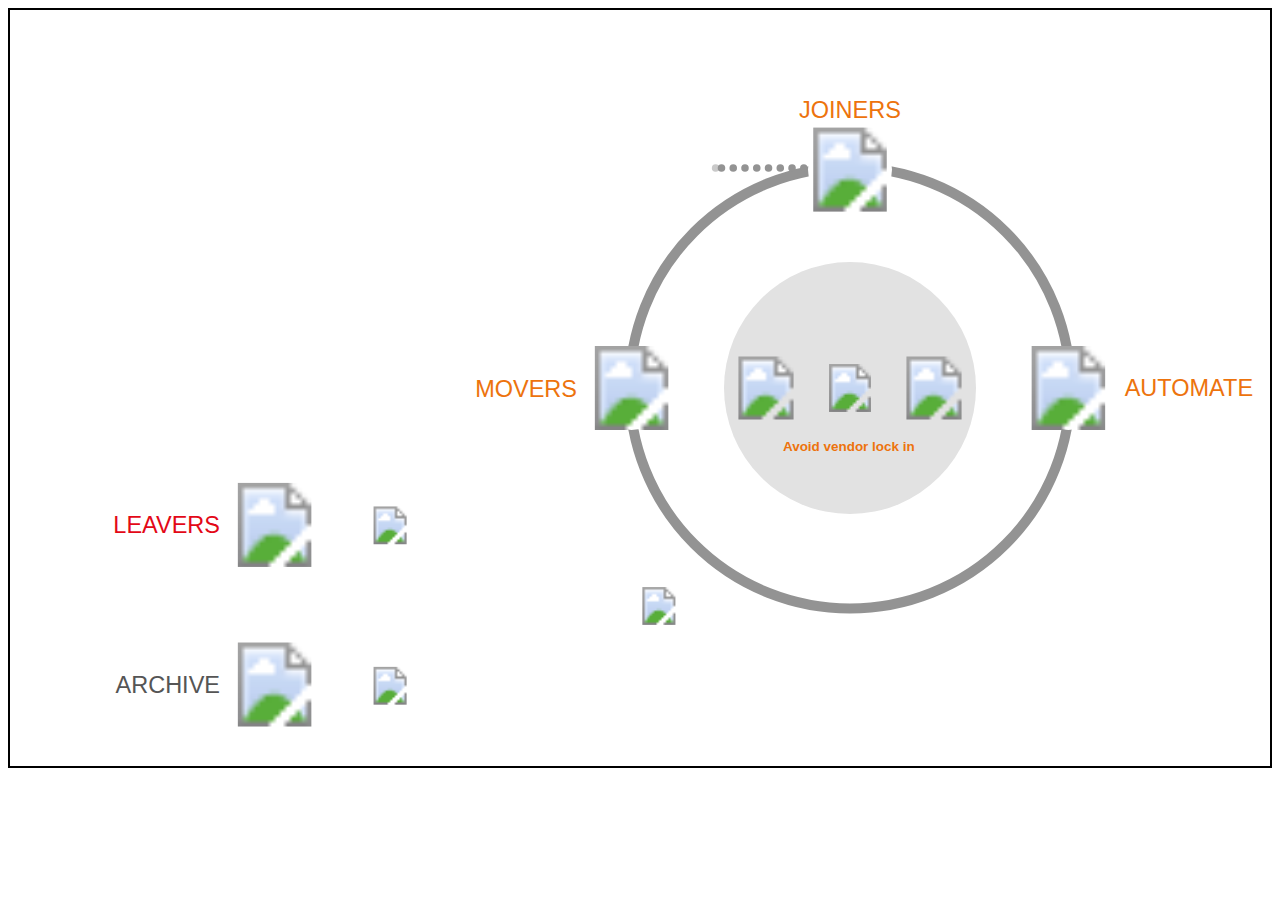
==== commit 250da4f0: "Refactoring, partial draw animation implementation" ====
--- a/front-end/index.html
+++ b/front-end/index.html
@@ -1,335 +1,696 @@
 <!DOCTYPE html>
 <html lang="en">
-    <head>
-        <title>Cloud M - SVG Animation Widget</title>
-        <meta name="viewport" content="width=device-width, initial-scale=1.0">
-        <meta http-equiv="Content-Type" content="text/html; charset=utf-8"/>
-        <link rel="stylesheet" href="../styles/styles.css"/>
-        <script src="../javascript/scripts.js"></script>
-    </head>
-    <body style="height: 100vh">
-        <div style="overflow: hidden; width: 100%; height: 100%;">
-            <svg id="animation-widget" version="1.1" style="border: 2px solid black" class="svg-container" viewBox="0, 0, 1500, 900" xmlns="http://www.w3.org/2000/svg">
-                <circle id="outer-circle" cx="1000" cy="450" r="262.5" fill="var(--color-white)" stroke="var(--color-outer-circle-stroke)" stroke-width="12"/>   
+  <head>
+    <title>Cloud M - SVG Animation Widget</title>
+    <meta name="viewport" content="width=device-width, initial-scale=1.0">
+    <meta http-equiv="Content-Type" content="text/html; charset=utf-8" />
+    <link rel="stylesheet" href="../styles/styles.css" />
+    <script src="../javascript/scripts.js"></script>
+  </head>
+  <body style="height: 100vh">
+    <div style="overflow: hidden; width: 100%; height: 100%;">
+      <svg id="animation-widget" class="svg-container" style="border: 2px solid black" version="1.1" viewBox="0, 0, 1500, 900" xmlns="http://www.w3.org/2000/svg">
+        <circle id="outer-circle" cx="1000" cy="450" r="262.5" fill="var(--color-white)" stroke="var(--color-outer-circle-stroke)" stroke-width="12" />
 
-                <!-- Joiners branch -->
-                <g>
-                    <image class="filter-joiners-branch" x="350" y="90" href="../assets/SVG/dotted-branch-left.svg" width="600"/>
-                    <image id="joiners-arrow-right" class="filter-joiners-arrow section" x="750" y="167" href="../assets/SVG/joiners-arrow-right.svg" width="45" height="45" data-section="joiners"/>
-                    <image id="migrate-arrow-right" class="filter-migrate-arrow section" x="430" y="72" href="../assets/SVG/migrate-arrow-right.svg" width="45" height="45" data-section="migrate"/>
-                    <image id="starters-arrow-right" class="filter-starters-arrow section" x="430" y="262" href="../assets/SVG/starters-arrow-right.svg" width="45" height="45" data-section="starters"/>
+        <!-- ** Circles for drawing out the branches. ** -->
+        <!-- Top branch, middle. -->
+        <g>
+          <circle class="branch-first-circle branch-circle" cx="945" cy="188" r="4.5"/>
+          <circle id="top-branch-middle-start-circle" class="branch-circle" cx="945" cy="188" r="4.5"/>
+          <circle id="top-branch-middle-1-circle" class="branch-circle" cx="931" cy="188" r="4.5"/>
+          <circle id="top-branch-middle-2-circle" class="branch-circle" cx="917" cy="188" r="4.5"/>
+          <circle id="top-branch-middle-3-circle" class="branch-circle" cx="903" cy="188" r="4.5"/>
+          <circle id="top-branch-middle-4-circle" class="branch-circle" cx="889" cy="188" r="4.5"/>
+          <circle id="top-branch-middle-5-circle" class="branch-circle" cx="875" cy="188" r="4.5"/>
+          <circle id="top-branch-middle-6-circle" class="branch-circle" cx="861" cy="188" r="4.5"/>
+          <circle id="top-branch-middle-7-circle" class="branch-circle" cx="847" cy="188" r="4.5"/>
+          <circle id="top-branch-middle-8-circle" class="branch-circle" cx="833" cy="188" r="4.5"/>
+          <circle id="top-branch-middle-9-circle" class="branch-circle" cx="819" cy="188" r="4.5"/>
+          <circle id="top-branch-middle-10-circle" class="branch-circle" cx="805" cy="188" r="4.5"/>
+          <circle id="top-branch-middle-11-circle" class="branch-circle" cx="791" cy="188" r="4.5"/>
+          <circle id="top-branch-middle-12-circle" class="branch-circle" cx="777" cy="188" r="4.5"/>
+          <circle id="top-branch-middle-13-circle" class="branch-circle" cx="763" cy="188" r="4.5"/>
+          <circle id="top-branch-middle-14-circle" class="branch-circle" cx="749" cy="188" r="4.5"/>
+          <circle id="top-branch-middle-15-circle" class="branch-circle" cx="735" cy="188" r="4.5"/>
+          <circle id="top-branch-middle-16-circle" class="branch-circle" cx="721" cy="188" r="4.5"/>
+          <circle id="top-branch-middle-17-circle" class="branch-circle" cx="707" cy="188" r="4.5"/>
+          <circle id="top-branch-middle-18-circle" class="branch-circle" cx="693" cy="188" r="4.5"/>
+          <circle id="top-branch-middle-19-circle" class="branch-circle" cx="679" cy="188" r="4.5"/>
+          <circle id="top-branch-middle-20-circle" class="branch-circle" cx="665" cy="188" r="4.5"/>
+          <circle id="top-branch-middle-21-circle" class="branch-circle" cx="651" cy="188" r="4.5"/>
+        </g>
+        <!-- Top branch, upper part. -->
+        <g>
+          <circle id="top-branch-upper-start-circle" class="branch-circle" cx="637" cy="188" r="4.5"/>
+          <circle id="top-branch-upper-1-circle" class="branch-circle" cx="627" cy="178" r="4.5"/>
+          <circle id="top-branch-upper-2-circle" class="branch-circle" cx="617" cy="168" r="4.5"/>
+          <circle id="top-branch-upper-3-circle" class="branch-circle" cx="607" cy="158" r="4.5"/>
+          <circle id="top-branch-upper-4-circle" class="branch-circle" cx="597" cy="148" r="4.5"/>
+          <circle id="top-branch-upper-5-circle" class="branch-circle" cx="587" cy="138" r="4.5"/>
+          <circle id="top-branch-upper-6-circle" class="branch-circle" cx="577" cy="128" r="4.5"/>
+          <circle id="top-branch-upper-7-circle" class="branch-circle" cx="567" cy="118" r="4.5"/>
+          <circle id="top-branch-upper-8-circle" class="branch-circle" cx="557" cy="108" r="4.5"/>
+          <circle id="top-branch-upper-9-circle" class="branch-circle" cx="547" cy="98" r="4.5"/>
+          <circle id="top-branch-upper-10-circle" class="branch-circle" cx="535" cy="93" r="4.5"/>
+          <circle id="top-branch-upper-11-circle" class="branch-circle" cx="521" cy="93" r="4.5"/>
+          <circle id="top-branch-upper-12-circle" class="branch-circle" cx="507" cy="93" r="4.5"/>
+          <circle id="top-branch-upper-13-circle" class="branch-circle" cx="493" cy="93" r="4.5"/>
+          <circle id="top-branch-upper-14-circle" class="branch-circle" cx="479" cy="93" r="4.5"/>
+          <circle id="top-branch-upper-15-circle" class="branch-circle" cx="465" cy="93" r="4.5"/>
+          <circle id="top-branch-upper-16-circle" class="branch-circle" cx="451" cy="93" r="4.5"/>
+          <circle id="top-branch-upper-17-circle" class="branch-circle" cx="437" cy="93" r="4.5"/>
+          <circle id="top-branch-upper-18-circle" class="branch-circle" cx="423" cy="93" r="4.5"/>
+          <circle id="top-branch-upper-19-circle" class="branch-circle" cx="409" cy="93" r="4.5"/>
+          <circle id="top-branch-upper-20-circle" class="branch-circle" cx="395" cy="93" r="4.5"/>
+          <circle id="top-branch-upper-21-circle" class="branch-circle" cx="381" cy="93" r="4.5"/>
+          <circle id="top-branch-upper-22-circle" class="branch-circle" cx="367" cy="93" r="4.5"/>
+          <circle id="top-branch-upper-23-circle" class="branch-circle" cx="353" cy="93" r="4.5"/>
+          <circle id="top-branch-upper-24-circle" class="branch-circle" cx="339" cy="93" r="4.5"/>
+        </g>
+          <!-- Top branch, lower part. -->
+        <g>
+          <circle id="top-branch-lower-start-circle" class="branch-circle" cx="637" cy="188" r="4.5"/>
+          <circle id="top-branch-lower-1-circle" class="branch-circle" cx="627" cy="198" r="4.5"/>
+          <circle id="top-branch-lower-2-circle" class="branch-circle" cx="617" cy="208" r="4.5"/>
+          <circle id="top-branch-lower-3-circle" class="branch-circle" cx="607" cy="218" r="4.5"/>
+          <circle id="top-branch-lower-4-circle" class="branch-circle" cx="597" cy="228" r="4.5"/>
+          <circle id="top-branch-lower-5-circle" class="branch-circle" cx="587" cy="238" r="4.5"/>
+          <circle id="top-branch-lower-6-circle" class="branch-circle" cx="577" cy="248" r="4.5"/>
+          <circle id="top-branch-lower-7-circle" class="branch-circle" cx="567" cy="258" r="4.5"/>
+          <circle id="top-branch-lower-8-circle" class="branch-circle" cx="557" cy="268" r="4.5"/>
+          <circle id="top-branch-lower-9-circle" class="branch-circle" cx="547" cy="278" r="4.5"/>
+          <circle id="top-branch-lower-10-circle" class="branch-circle" cx="535" cy="283" r="4.5"/>
+          <circle id="top-branch-lower-11-circle" class="branch-circle" cx="521" cy="283" r="4.5"/>
+          <circle id="top-branch-lower-12-circle" class="branch-circle" cx="507" cy="283" r="4.5"/>
+          <circle id="top-branch-lower-13-circle" class="branch-circle" cx="493" cy="283" r="4.5"/>
+          <circle id="top-branch-lower-14-circle" class="branch-circle" cx="479" cy="283" r="4.5"/>
+          <circle id="top-branch-lower-15-circle" class="branch-circle" cx="465" cy="283" r="4.5"/>
+          <circle id="top-branch-lower-16-circle" class="branch-circle" cx="451" cy="283" r="4.5"/>
+          <circle id="top-branch-lower-17-circle" class="branch-circle" cx="437" cy="283" r="4.5"/>
+          <circle id="top-branch-lower-18-circle" class="branch-circle" cx="423" cy="283" r="4.5"/>
+          <circle id="top-branch-lower-19-circle" class="branch-circle" cx="409" cy="283" r="4.5"/>
+          <circle id="top-branch-lower-20-circle" class="branch-circle" cx="395" cy="283" r="4.5"/>
+          <circle id="top-branch-lower-21-circle" class="branch-circle" cx="381" cy="283" r="4.5"/>
+          <circle id="top-branch-lower-22-circle" class="branch-circle" cx="367" cy="283" r="4.5"/>
+          <circle id="top-branch-lower-23-circle" class="branch-circle" cx="353" cy="283" r="4.5"/>
+          <circle id="top-branch-lower-24-circle" class="branch-circle" cx="339" cy="283" r="4.5"/>
+          <circle id="top-branch-lower-25-circle" class="branch-circle" cx="339" cy="283" r="4.5"/>
+        </g>
+          <!-- Bottom branch, middle. -->
+        <g>
+          <circle class="branch-circle" cx="945" cy="188" r="4.5"/>
+        </g>
+          <!-- Botom branch, upper part. -->
+        <g>
+          <circle class="branch-circle" cx="945" cy="188" r="4.5"/>
+        </g>
+        <!-- Bottom branch, lower part. -->
+        <g>
+          <circle class="branch-circle" cx="945" cy="188" r="4.5"/>
+        </g>
 
-                    <circle id="migrate-pulse-unfocused" cx="315" cy="90" fill="var(--color-migrate-pulse)" r="0" stroke="var(--color-migrate-pulse)" stroke-width="2" fill="white">
-                        <animate attributeName="r" class="pulse" from="20" to="70" dur="2.5s" begin="0.9s" repeatCount="indefinite"/>
-                        <animate attributeName="opacity" class="pulse" from="1" to="0" dur="2.5s" begin="0.9s" repeatCount="indefinite"/>
-                    </circle>
-                    <g id="migrate-group">
-                        <circle cx="315" cy="90" class="circle-background" r="50"></circle>
-                        <a id="migrate-circle-link" href="/">
-                            <image id="migrate-circle" x="265" y="40" class="clickable zoom-anchor filter-migrate-circle section" href="../assets/SVG/migrate-circle.svg" width="100" height="100" data-zoom-origin="migrate-zoom" data-section="migrate"/>
-                        </a>
-                        <image id="migrate-back-button" class="back-button clickable migrate-back-button" x="230" y="40" class="clickable" href="../assets/SVG/back-arrow.svg" width="30" height="30" data-display="hidden"/>
-                        <a id="migrate-title-link" href="/">
-                            <text x="250" y="103" class="outer-circle-title clickable section right-align-torigin" fill="var(--color-migrate-title)" data-section="migrate" text-anchor="end">Migrate</text>
-                        </a>
-                        <a id="migrate-link-1" class="svg-anchor" href="/">
-                            <text id="migrate-text-link1" x="250" y="130" class="text-link clickable" fill="var(--color-migrate-link)" text-anchor="end" data-display="hidden">File & Email</text>
-                        </a>
-                        <a id="migrate-link-2" class="svg-anchor" href="/">
-                            <text id="migrate-text-link2" x="250" y="160" class="text-link clickable" fill="var(--color-migrate-link)" text-anchor="end" data-display="hidden">Mergers & Acquisition</text>
-                        </a>
-                        <a id="migrate-link-3" class="svg-anchor" href="/">
-                            <text id="migrate-text-link3" x="250" y="190" class="text-link clickable" fill="var(--color-migrate-link)" text-anchor="end" data-display="hidden">Domain Consolidation</text>
-                        </a>
-                    </g>
-                    <!-- Migrate arrow animation -->
-                    <animate href="#migrate-back-button" attributeName="opacity" from="0" to="1" dur="0.5s" begin="migrateCircleAnim.begin + 1s" fill="freeze" data-display="hidden"/>
-                    <!-- Migrate text animations -->
-                    <animate href="#migrate-circle" attributeName="x" from="" to="" dur="0.1s" begin="click" id="migrateCircleAnim" />
-                    <animate href="#migrate-text-link1" attributeName="y" from="100" to="130" dur="0.5s" begin="migrateCircleAnim.begin + 1s" fill="freeze"/>
-                    <animate href="#migrate-text-link1" attributeName="opacity" from="0" to="1" dur="0.5s" begin="migrateCircleAnim.begin + 1s" fill="freeze" />
-                    <animate href="#migrate-text-link2" attributeName="y" from="130" to="160" dur="0.5s" begin="migrateCircleAnim.begin + 1.4s" fill="freeze" />
-                    <animate href="#migrate-text-link2" attributeName="opacity" from="0" to="1" dur="0.5s" begin="migrateCircleAnim.begin + 1.4s" fill="freeze" />
-                    <animate href="#migrate-text-link3" attributeName="y" from="160" to="190" dur="0.5s" begin="migrateCircleAnim.begin + 1.8s" fill="freeze" />
-                    <animate href="#migrate-text-link3" attributeName="opacity" from="0" to="1" dur="0.5s" begin="migrateCircleAnim.begin + 1.8s" fill="freeze" />
+        <!-- ** Drawing Animations ** -->
+        <!-- Top branch, middle - motion animations. -->
+        <g>
+          <animateMotion id="topBranchStartAnim" dur="0.1s" href="#top-branch-middle-start-circle" fill="freeze" path="M0, 0 L -14 0" />
+          <animateMotion dur="0.1s" href="#top-branch-middle-1-circle" fill="freeze" begin="topBranchStartAnim.begin + 0.1s" path="M0, 0 L -14 0" />
+          <animateMotion dur="0.1s" href="#top-branch-middle-2-circle" fill="freeze" begin="topBranchStartAnim.begin + 0.2s" path="M0, 0 L -14 0" />
+          <animateMotion dur="0.1s" href="#top-branch-middle-3-circle" fill="freeze" begin="topBranchStartAnim.begin + 0.3s" path="M0, 0 L -14 0" />
+          <animateMotion dur="0.1s" href="#top-branch-middle-4-circle" fill="freeze" begin="topBranchStartAnim.begin + 0.4s" path="M0, 0 L -14 0" />
+          <animateMotion dur="0.1s" href="#top-branch-middle-5-circle" fill="freeze" begin="topBranchStartAnim.begin + 0.5s" path="M0, 0 L -14 0" />
+          <animateMotion dur="0.1s" href="#top-branch-middle-6-circle" fill="freeze" begin="topBranchStartAnim.begin + 0.6s" path="M0, 0 L -14 0" />
+          <animateMotion dur="0.1s" href="#top-branch-middle-7-circle" fill="freeze" begin="topBranchStartAnim.begin + 0.7s" path="M0, 0 L -14 0" />
+          <animateMotion dur="0.1s" href="#top-branch-middle-8-circle" fill="freeze" begin="topBranchStartAnim.begin + 0.8s" path="M0, 0 L -14 0" />
+          <animateMotion dur="0.1s" href="#top-branch-middle-9-circle" fill="freeze" begin="topBranchStartAnim.begin + 0.9s" path="M0, 0 L -14 0" />
+          <animateMotion dur="0.1s" href="#top-branch-middle-10-circle" fill="freeze" begin="topBranchStartAnim.begin + 1s" path="M0, 0 L -14 0" />
+          <animateMotion dur="0.1s" href="#top-branch-middle-11-circle" fill="freeze" begin="topBranchStartAnim.begin + 1.1s" path="M0, 0 L -14 0" />
+          <animateMotion id="joinersArrowDotLocation" dur="0.1s" href="#top-branch-middle-12-circle" fill="freeze" begin="topBranchStartAnim.begin + 1.2s" path="M0, 0 L -14 0" />
+          <animateMotion dur="0.1s" href="#top-branch-middle-13-circle" fill="freeze" begin="topBranchStartAnim.begin + 1.3s" path="M0, 0 L -14 0" />
+          <animateMotion dur="0.1s" href="#top-branch-middle-14-circle" fill="freeze" begin="topBranchStartAnim.begin + 1.4s" path="M0, 0 L -14 0" />
+          <animateMotion dur="0.1s" href="#top-branch-middle-15-circle" fill="freeze" begin="topBranchStartAnim.begin + 1.5s" path="M0, 0 L -14 0" />
+          <animateMotion dur="0.1s" href="#top-branch-middle-16-circle" fill="freeze" begin="topBranchStartAnim.begin + 1.6s" path="M0, 0 L -14 0" />
+          <animateMotion dur="0.1s" href="#top-branch-middle-17-circle" fill="freeze" begin="topBranchStartAnim.begin + 1.7s" path="M0, 0 L -14 0" />
+          <animateMotion dur="0.1s" href="#top-branch-middle-18-circle" fill="freeze" begin="topBranchStartAnim.begin + 1.8s" path="M0, 0 L -14 0" />
+          <animateMotion dur="0.1s" href="#top-branch-middle-19-circle" fill="freeze" begin="topBranchStartAnim.begin + 1.9s" path="M0, 0 L -14 0" />
+          <animateMotion dur="0.1s" href="#top-branch-middle-20-circle" fill="freeze" begin="topBranchStartAnim.begin + 2s" path="M0, 0 L -14 0" />
+          <animateMotion id="topBranchMiddleCirclesEndAnim" dur="0.1s" href="#top-branch-middle-21-circle" fill="freeze" begin="topBranchStartAnim.begin + 2.1s" path="M0, 0 L -14 0" />
+        </g>
+        <!-- Top branch, middle - opacity animations. -->
+        <g>
+          <animate dur="0.1s" attributeName="opacity" from="0" to="1" href="#top-branch-middle-start-circle" fill="freeze" />
+          <animate dur="0.1s" attributeName="opacity" from="0" to="1" href="#top-branch-middle-1-circle" fill="freeze" begin="topBranchStartAnim.begin + 0.1s" />
+          <animate dur="0.1s" attributeName="opacity" from="0" to="1" href="#top-branch-middle-2-circle" fill="freeze" begin="topBranchStartAnim.begin + 0.2s" />
+          <animate dur="0.1s" attributeName="opacity" from="0" to="1" href="#top-branch-middle-3-circle" fill="freeze" begin="topBranchStartAnim.begin + 0.3s" />
+          <animate dur="0.1s" attributeName="opacity" from="0" to="1" href="#top-branch-middle-4-circle" fill="freeze" begin="topBranchStartAnim.begin + 0.4s" />
+          <animate dur="0.1s" attributeName="opacity" from="0" to="1" href="#top-branch-middle-5-circle" fill="freeze" begin="topBranchStartAnim.begin + 0.5s" />
+          <animate dur="0.1s" attributeName="opacity" from="0" to="1" href="#top-branch-middle-6-circle" fill="freeze" begin="topBranchStartAnim.begin + 0.6s" />
+          <animate dur="0.1s" attributeName="opacity" from="0" to="1" href="#top-branch-middle-7-circle" fill="freeze" begin="topBranchStartAnim.begin + 0.7s" />
+          <animate dur="0.1s" attributeName="opacity" from="0" to="1" href="#top-branch-middle-8-circle" fill="freeze" begin="topBranchStartAnim.begin + 0.8s" />
+          <animate dur="0.1s" attributeName="opacity" from="0" to="1" href="#top-branch-middle-9-circle" fill="freeze" begin="topBranchStartAnim.begin + 0.9s" />
+          <animate dur="0.1s" attributeName="opacity" from="0" to="1" href="#top-branch-middle-10-circle" fill="freeze" begin="topBranchStartAnim.begin + 1s" />
+          <animate dur="0.1s" attributeName="opacity" from="0" to="1" href="#top-branch-middle-11-circle" fill="freeze" begin="topBranchStartAnim.begin + 1.1s" />
+          <animate dur="0.1s" attributeName="opacity" from="0" to="1" href="#top-branch-middle-12-circle" fill="freeze" begin="topBranchStartAnim.begin + 1.2s" />
+          <animate dur="0.1s" attributeName="opacity" from="0" to="1" href="#top-branch-middle-13-circle" fill="freeze" begin="topBranchStartAnim.begin + 1.3s" />
+          <animate dur="0.1s" attributeName="opacity" from="0" to="1" href="#top-branch-middle-14-circle" fill="freeze" begin="topBranchStartAnim.begin + 1.4s" />
+          <animate dur="0.1s" attributeName="opacity" from="0" to="1" href="#top-branch-middle-15-circle" fill="freeze" begin="topBranchStartAnim.begin + 1.5s" />
+          <animate dur="0.1s" attributeName="opacity" from="0" to="1" href="#top-branch-middle-16-circle" fill="freeze" begin="topBranchStartAnim.begin + 1.6s" />
+          <animate dur="0.1s" attributeName="opacity" from="0" to="1" href="#top-branch-middle-17-circle" fill="freeze" begin="topBranchStartAnim.begin + 1.7s" />
+          <animate dur="0.1s" attributeName="opacity" from="0" to="1" href="#top-branch-middle-18-circle" fill="freeze" begin="topBranchStartAnim.begin + 1.8s" />
+          <animate dur="0.1s" attributeName="opacity" from="0" to="1" href="#top-branch-middle-19-circle" fill="freeze" begin="topBranchStartAnim.begin + 1.9s" />
+          <animate dur="0.1s" attributeName="opacity" from="0" to="1" href="#top-branch-middle-20-circle" fill="freeze" begin="topBranchStartAnim.begin + 2s" />
+          <animate dur="0.1s" attributeName="opacity" from="0" to="1" href="#top-branch-middle-21-circle" fill="freeze" begin="topBranchStartAnim.begin + 2.1s" />
+        </g>
+        <!-- Top branch, upper - motion animations. -->
+        <g>
+          <animateMotion id="topBranchStartAnim" dur="0.1s" begin="topBranchMiddleCirclesEndAnim.end" href="#top-branch-upper-start-circle" fill="freeze" path="M0, 0 L -10 -10" />
+          <animateMotion dur="0.1s" href="#top-branch-upper-1-circle" fill="freeze" begin="topBranchMiddleCirclesEndAnim.end + 0.1s" path="M0, 0 L -10 -10" />
+          <animateMotion dur="0.1s" href="#top-branch-upper-2-circle" fill="freeze" begin="topBranchMiddleCirclesEndAnim.end + 0.2s" path="M0, 0 L -10 -10" />
+          <animateMotion dur="0.1s" href="#top-branch-upper-3-circle" fill="freeze" begin="topBranchMiddleCirclesEndAnim.end + 0.3s" path="M0, 0 L -10 -10" />
+          <animateMotion dur="0.1s" href="#top-branch-upper-4-circle" fill="freeze" begin="topBranchMiddleCirclesEndAnim.end + 0.4s" path="M0, 0 L -10 -10" />
+          <animateMotion dur="0.1s" href="#top-branch-upper-5-circle" fill="freeze" begin="topBranchMiddleCirclesEndAnim.end + 0.5s" path="M0, 0 L -10 -10" />
+          <animateMotion dur="0.1s" href="#top-branch-upper-6-circle" fill="freeze" begin="topBranchMiddleCirclesEndAnim.end + 0.6s" path="M0, 0 L -10 -10" />
+          <animateMotion dur="0.1s" href="#top-branch-upper-7-circle" fill="freeze" begin="topBranchMiddleCirclesEndAnim.end + 0.7s" path="M0, 0 L -10 -10" />
+          <animateMotion dur="0.1s" href="#top-branch-upper-8-circle" fill="freeze" begin="topBranchMiddleCirclesEndAnim.end + 0.8s" path="M0, 0 L -10 -10" />
+          <animateMotion dur="0.1s" href="#top-branch-upper-9-circle" fill="freeze" begin="topBranchMiddleCirclesEndAnim.end + 0.9s" path="M0, 0 L -12 -5" />
+          <animateMotion dur="0.1s" href="#top-branch-upper-10-circle" fill="freeze" begin="topBranchMiddleCirclesEndAnim.end + 1s" path="M0, 0 L -14 0" />
+          <animateMotion dur="0.1s" href="#top-branch-upper-11-circle" fill="freeze" begin="topBranchMiddleCirclesEndAnim.end + 1.1s" path="M0, 0 L -14 0" />
+          <animateMotion dur="0.1s" href="#top-branch-upper-12-circle" fill="freeze" begin="topBranchMiddleCirclesEndAnim.end + 1.2s" path="M0, 0 L -14 0" />
+          <animateMotion dur="0.1s" href="#top-branch-upper-13-circle" fill="freeze" begin="topBranchMiddleCirclesEndAnim.end + 1.3s" path="M0, 0 L -14 0" />
+          <animateMotion dur="0.1s" href="#top-branch-upper-14-circle" fill="freeze" begin="topBranchMiddleCirclesEndAnim.end + 1.4s" path="M0, 0 L -14 0" />
+          <animateMotion id="migrateArrowDotLocation" dur="0.1s" href="#top-branch-upper-15-circle" fill="freeze" begin="topBranchMiddleCirclesEndAnim.end + 1.5s" path="M0, 0 L -14 0" />
+          <animateMotion dur="0.1s" href="#top-branch-upper-16-circle" fill="freeze" begin="topBranchMiddleCirclesEndAnim.end + 1.6s" path="M0, 0 L -14 0" />
+          <animateMotion dur="0.1s" href="#top-branch-upper-17-circle" fill="freeze" begin="topBranchMiddleCirclesEndAnim.end + 1.7s" path="M0, 0 L -14 0" />
+          <animateMotion dur="0.1s" href="#top-branch-upper-18-circle" fill="freeze" begin="topBranchMiddleCirclesEndAnim.end + 1.8s" path="M0, 0 L -14 0" />
+          <animateMotion dur="0.1s" href="#top-branch-upper-19-circle" fill="freeze" begin="topBranchMiddleCirclesEndAnim.end + 1.9s" path="M0, 0 L -14 0" />
+          <animateMotion dur="0.1s" href="#top-branch-upper-20-circle" fill="freeze" begin="topBranchMiddleCirclesEndAnim.end + 2s" path="M0, 0 L -14 0" />
+          <animateMotion dur="0.1s" href="#top-branch-upper-21-circle" fill="freeze" begin="topBranchMiddleCirclesEndAnim.end + 2.1s" path="M0, 0 L -14 0" />
+          <animateMotion dur="0.1s" href="#top-branch-upper-22-circle" fill="freeze" begin="topBranchMiddleCirclesEndAnim.end + 2.2s" path="M0, 0 L -14 0" />
+          <animateMotion dur="0.1s" href="#top-branch-upper-23-circle" fill="freeze" begin="topBranchMiddleCirclesEndAnim.end + 2.3s" path="M0, 0 L -14 0" />
+          <animateMotion id="migrateCircleDotLocation" dur="0.1s" href="#top-branch-upper-24-circle" fill="freeze" begin="topBranchMiddleCirclesEndAnim.end + 2.4s" path="M0, 0 L -14 0" />
+        </g>
+        <!-- Top branch, upper - opacity animations. -->
+        <g>
+          <animate id="topBranchStartAnim" dur="0.1s" attributeName="opacity" from="0" to="1" begin="topBranchMiddleCirclesEndAnim.end" href="#top-branch-upper-start-circle" fill="freeze" />
+          <animate dur="0.1s" attributeName="opacity" from="0" to="1" href="#top-branch-upper-1-circle" fill="freeze" begin="topBranchMiddleCirclesEndAnim.end + 0.1s" />
+          <animate dur="0.1s" attributeName="opacity" from="0" to="1" href="#top-branch-upper-2-circle" fill="freeze" begin="topBranchMiddleCirclesEndAnim.end + 0.2s" />
+          <animate dur="0.1s" attributeName="opacity" from="0" to="1" href="#top-branch-upper-3-circle" fill="freeze" begin="topBranchMiddleCirclesEndAnim.end + 0.3s" />
+          <animate dur="0.1s" attributeName="opacity" from="0" to="1" href="#top-branch-upper-4-circle" fill="freeze" begin="topBranchMiddleCirclesEndAnim.end + 0.4s" />
+          <animate dur="0.1s" attributeName="opacity" from="0" to="1" href="#top-branch-upper-5-circle" fill="freeze" begin="topBranchMiddleCirclesEndAnim.end + 0.5s" />
+          <animate dur="0.1s" attributeName="opacity" from="0" to="1" href="#top-branch-upper-6-circle" fill="freeze" begin="topBranchMiddleCirclesEndAnim.end + 0.6s" />
+          <animate dur="0.1s" attributeName="opacity" from="0" to="1" href="#top-branch-upper-7-circle" fill="freeze" begin="topBranchMiddleCirclesEndAnim.end + 0.7s" />
+          <animate dur="0.1s" attributeName="opacity" from="0" to="1" href="#top-branch-upper-8-circle" fill="freeze" begin="topBranchMiddleCirclesEndAnim.end + 0.8s" />
+          <animate dur="0.1s" attributeName="opacity" from="0" to="1" href="#top-branch-upper-9-circle" fill="freeze" begin="topBranchMiddleCirclesEndAnim.end + 0.9s" />
+          <animate dur="0.1s" attributeName="opacity" from="0" to="1" href="#top-branch-upper-10-circle" fill="freeze" begin="topBranchMiddleCirclesEndAnim.end + 1s" />
+          <animate dur="0.1s" attributeName="opacity" from="0" to="1" href="#top-branch-upper-11-circle" fill="freeze" begin="topBranchMiddleCirclesEndAnim.end + 1.1s" />
+          <animate dur="0.1s" attributeName="opacity" from="0" to="1" href="#top-branch-upper-12-circle" fill="freeze" begin="topBranchMiddleCirclesEndAnim.end + 1.2s" />
+          <animate dur="0.1s" attributeName="opacity" from="0" to="1" href="#top-branch-upper-13-circle" fill="freeze" begin="topBranchMiddleCirclesEndAnim.end + 1.3s" />
+          <animate dur="0.1s" attributeName="opacity" from="0" to="1" href="#top-branch-upper-14-circle" fill="freeze" begin="topBranchMiddleCirclesEndAnim.end + 1.4s" />
+          <animate dur="0.1s" attributeName="opacity" from="0" to="1" href="#top-branch-upper-15-circle" fill="freeze" begin="topBranchMiddleCirclesEndAnim.end + 1.5s" />
+          <animate dur="0.1s" attributeName="opacity" from="0" to="1" href="#top-branch-upper-16-circle" fill="freeze" begin="topBranchMiddleCirclesEndAnim.end + 1.6s" />
+          <animate dur="0.1s" attributeName="opacity" from="0" to="1" href="#top-branch-upper-17-circle" fill="freeze" begin="topBranchMiddleCirclesEndAnim.end + 1.7s" />
+          <animate dur="0.1s" attributeName="opacity" from="0" to="1" href="#top-branch-upper-18-circle" fill="freeze" begin="topBranchMiddleCirclesEndAnim.end + 1.8s" />
+          <animate dur="0.1s" attributeName="opacity" from="0" to="1" href="#top-branch-upper-19-circle" fill="freeze" begin="topBranchMiddleCirclesEndAnim.end + 1.9s" />
+          <animate dur="0.1s" attributeName="opacity" from="0" to="1" href="#top-branch-upper-20-circle" fill="freeze" begin="topBranchMiddleCirclesEndAnim.end + 2s" />
+          <animate dur="0.1s" attributeName="opacity" from="0" to="1" href="#top-branch-upper-21-circle" fill="freeze" begin="topBranchMiddleCirclesEndAnim.end + 2.1s" />
+          <animate dur="0.1s" attributeName="opacity" from="0" to="1" href="#top-branch-upper-22-circle" fill="freeze" begin="topBranchMiddleCirclesEndAnim.end + 2.2s" />
+          <animate dur="0.1s" attributeName="opacity" from="0" to="1" href="#top-branch-upper-23-circle" fill="freeze" begin="topBranchMiddleCirclesEndAnim.end + 2.3s" />
+          <animate dur="0.1s" attributeName="opacity" from="0" to="1" href="#top-branch-upper-24-circle" fill="freeze" begin="topBranchMiddleCirclesEndAnim.end + 2.4s" />
+          <animate dur="0.1s" attributeName="opacity" from="0" to="1" href="#top-branch-upper-25-circle" fill="freeze" begin="topBranchMiddleCirclesEndAnim.end + 2.5s" />
+        </g>
+        <!-- Top branch, lower - motion animations. -->
+        <g>
+          <animateMotion id="topBranchStartAnim" dur="0.1s" begin="topBranchMiddleCirclesEndAnim.end + 0.3s" href="#top-branch-lower-start-circle" fill="freeze" path="M0, 0 L -10 10" />
+          <animateMotion dur="0.1s" href="#top-branch-lower-1-circle" fill="freeze" begin="topBranchMiddleCirclesEndAnim.end + 0.4s" path="M0, 0 L -10 10" />
+          <animateMotion dur="0.1s" href="#top-branch-lower-2-circle" fill="freeze" begin="topBranchMiddleCirclesEndAnim.end + 0.5s" path="M0, 0 L -10 10" />
+          <animateMotion dur="0.1s" href="#top-branch-lower-3-circle" fill="freeze" begin="topBranchMiddleCirclesEndAnim.end + 0.6s" path="M0, 0 L -10 10" />
+          <animateMotion dur="0.1s" href="#top-branch-lower-4-circle" fill="freeze" begin="topBranchMiddleCirclesEndAnim.end + 0.7s" path="M0, 0 L -10 10" />
+          <animateMotion dur="0.1s" href="#top-branch-lower-5-circle" fill="freeze" begin="topBranchMiddleCirclesEndAnim.end + 0.8s" path="M0, 0 L -10 10" />
+          <animateMotion dur="0.1s" href="#top-branch-lower-6-circle" fill="freeze" begin="topBranchMiddleCirclesEndAnim.end + 0.9s" path="M0, 0 L -10 10" />
+          <animateMotion dur="0.1s" href="#top-branch-lower-7-circle" fill="freeze" begin="topBranchMiddleCirclesEndAnim.end + 1s" path="M0, 0 L -10 10" />
+          <animateMotion dur="0.1s" href="#top-branch-lower-8-circle" fill="freeze" begin="topBranchMiddleCirclesEndAnim.end + 1.1s" path="M0, 0 L -10 10" />
+          <animateMotion dur="0.1s" href="#top-branch-lower-9-circle" fill="freeze" begin="topBranchMiddleCirclesEndAnim.end + 1.2s" path="M0, 0 L -12 5" />
+          <animateMotion dur="0.1s" href="#top-branch-lower-10-circle" fill="freeze" begin="topBranchMiddleCirclesEndAnim.end + 1.3s" path="M0, 0 L -14 0" />
+          <animateMotion dur="0.1s" href="#top-branch-lower-11-circle" fill="freeze" begin="topBranchMiddleCirclesEndAnim.end + 1.4s" path="M0, 0 L -14 0" />
+          <animateMotion dur="0.1s" href="#top-branch-lower-12-circle" fill="freeze" begin="topBranchMiddleCirclesEndAnim.end + 1.5s" path="M0, 0 L -14 0" />
+          <animateMotion dur="0.1s" href="#top-branch-lower-13-circle" fill="freeze" begin="topBranchMiddleCirclesEndAnim.end + 1.6s" path="M0, 0 L -14 0" />
+          <animateMotion dur="0.1s" href="#top-branch-lower-14-circle" fill="freeze" begin="topBranchMiddleCirclesEndAnim.end + 1.7s" path="M0, 0 L -14 0" />
+          <animateMotion id="startersArrowDotLocation" dur="0.1s" href="#top-branch-lower-15-circle" fill="freeze" begin="topBranchMiddleCirclesEndAnim.end + 1.8s" path="M0, 0 L -14 0" />
+          <animateMotion dur="0.1s" href="#top-branch-lower-16-circle" fill="freeze" begin="topBranchMiddleCirclesEndAnim.end + 1.9s" path="M0, 0 L -14 0" />
+          <animateMotion dur="0.1s" href="#top-branch-lower-17-circle" fill="freeze" begin="topBranchMiddleCirclesEndAnim.end + 2s" path="M0, 0 L -14 0" />
+          <animateMotion dur="0.1s" href="#top-branch-lower-18-circle" fill="freeze" begin="topBranchMiddleCirclesEndAnim.end + 2.1s" path="M0, 0 L -14 0" />
+          <animateMotion dur="0.1s" href="#top-branch-lower-19-circle" fill="freeze" begin="topBranchMiddleCirclesEndAnim.end + 2.2s" path="M0, 0 L -14 0" />
+          <animateMotion dur="0.1s" href="#top-branch-lower-20-circle" fill="freeze" begin="topBranchMiddleCirclesEndAnim.end + 2.3s" path="M0, 0 L -14 0" />
+          <animateMotion dur="0.1s" href="#top-branch-lower-21-circle" fill="freeze" begin="topBranchMiddleCirclesEndAnim.end + 2.4s" path="M0, 0 L -14 0" />
+          <animateMotion dur="0.1s" href="#top-branch-lower-22-circle" fill="freeze" begin="topBranchMiddleCirclesEndAnim.end + 2.5s" path="M0, 0 L -14 0" />
+          <animateMotion dur="0.1s" href="#top-branch-lower-23-circle" fill="freeze" begin="topBranchMiddleCirclesEndAnim.end + 2.6s" path="M0, 0 L -14 0" />
+          <animateMotion id="startersCircleDotLocation" dur="0.1s" href="#top-branch-lower-24-circle" fill="freeze" begin="topBranchMiddleCirclesEndAnim.end + 2.7s" path="M0, 0 L -14 0" />
+        </g>
+        <!-- Top branch, lower - opacity animations. -->
+        <g>
+          <animate id="topBranchStartAnim" dur="0.1s" attributeName="opacity" from="0" to="1" begin="topBranchMiddleCirclesEndAnim.end + 0.3s" href="#top-branch-lower-start-circle" fill="freeze" />
+          <animate dur="0.1s" attributeName="opacity" from="0" to="1" href="#top-branch-lower-1-circle" fill="freeze" begin="topBranchMiddleCirclesEndAnim.end + 0.4s" />
+          <animate dur="0.1s" attributeName="opacity" from="0" to="1" href="#top-branch-lower-2-circle" fill="freeze" begin="topBranchMiddleCirclesEndAnim.end + 0.5s" />
+          <animate dur="0.1s" attributeName="opacity" from="0" to="1" href="#top-branch-lower-3-circle" fill="freeze" begin="topBranchMiddleCirclesEndAnim.end + 0.6s" />
+          <animate dur="0.1s" attributeName="opacity" from="0" to="1" href="#top-branch-lower-4-circle" fill="freeze" begin="topBranchMiddleCirclesEndAnim.end + 0.7s" />
+          <animate dur="0.1s" attributeName="opacity" from="0" to="1" href="#top-branch-lower-5-circle" fill="freeze" begin="topBranchMiddleCirclesEndAnim.end + 0.8s" />
+          <animate dur="0.1s" attributeName="opacity" from="0" to="1" href="#top-branch-lower-6-circle" fill="freeze" begin="topBranchMiddleCirclesEndAnim.end + 0.9s" />
+          <animate dur="0.1s" attributeName="opacity" from="0" to="1" href="#top-branch-lower-7-circle" fill="freeze" begin="topBranchMiddleCirclesEndAnim.end + 1s" />
+          <animate dur="0.1s" attributeName="opacity" from="0" to="1" href="#top-branch-lower-8-circle" fill="freeze" begin="topBranchMiddleCirclesEndAnim.end + 1.1s" />
+          <animate dur="0.1s" attributeName="opacity" from="0" to="1" href="#top-branch-lower-9-circle" fill="freeze" begin="topBranchMiddleCirclesEndAnim.end + 1.2s" />
+          <animate dur="0.1s" attributeName="opacity" from="0" to="1" href="#top-branch-lower-10-circle" fill="freeze" begin="topBranchMiddleCirclesEndAnim.end + 1.3s" />
+          <animate dur="0.1s" attributeName="opacity" from="0" to="1" href="#top-branch-lower-11-circle" fill="freeze" begin="topBranchMiddleCirclesEndAnim.end + 1.4s" />
+          <animate dur="0.1s" attributeName="opacity" from="0" to="1" href="#top-branch-lower-12-circle" fill="freeze" begin="topBranchMiddleCirclesEndAnim.end + 1.5s" />
+          <animate dur="0.1s" attributeName="opacity" from="0" to="1" href="#top-branch-lower-13-circle" fill="freeze" begin="topBranchMiddleCirclesEndAnim.end + 1.6s" />
+          <animate dur="0.1s" attributeName="opacity" from="0" to="1" href="#top-branch-lower-14-circle" fill="freeze" begin="topBranchMiddleCirclesEndAnim.end + 1.7s" />
+          <animate dur="0.1s" attributeName="opacity" from="0" to="1" href="#top-branch-lower-15-circle" fill="freeze" begin="topBranchMiddleCirclesEndAnim.end + 1.8s" />
+          <animate dur="0.1s" attributeName="opacity" from="0" to="1" href="#top-branch-lower-16-circle" fill="freeze" begin="topBranchMiddleCirclesEndAnim.end + 1.9s" />
+          <animate dur="0.1s" attributeName="opacity" from="0" to="1" href="#top-branch-lower-17-circle" fill="freeze" begin="topBranchMiddleCirclesEndAnim.end + 2s" />
+          <animate dur="0.1s" attributeName="opacity" from="0" to="1" href="#top-branch-lower-18-circle" fill="freeze" begin="topBranchMiddleCirclesEndAnim.end + 2.1s" />
+          <animate dur="0.1s" attributeName="opacity" from="0" to="1" href="#top-branch-lower-19-circle" fill="freeze" begin="topBranchMiddleCirclesEndAnim.end + 2.2s" />
+          <animate dur="0.1s" attributeName="opacity" from="0" to="1" href="#top-branch-lower-20-circle" fill="freeze" begin="topBranchMiddleCirclesEndAnim.end + 2.3s" />
+          <animate dur="0.1s" attributeName="opacity" from="0" to="1" href="#top-branch-lower-21-circle" fill="freeze" begin="topBranchMiddleCirclesEndAnim.end + 2.4s" />
+          <animate dur="0.1s" attributeName="opacity" from="0" to="1" href="#top-branch-lower-22-circle" fill="freeze" begin="topBranchMiddleCirclesEndAnim.end + 2.5s" />
+          <animate dur="0.1s" attributeName="opacity" from="0" to="1" href="#top-branch-lower-23-circle" fill="freeze" begin="topBranchMiddleCirclesEndAnim.end + 2.6s" />
+          <animate dur="0.1s" attributeName="opacity" from="0" to="1" href="#top-branch-lower-24-circle" fill="freeze" begin="topBranchMiddleCirclesEndAnim.end + 2.7s" />
+          <animate dur="0.1s" attributeName="opacity" from="0" to="1" href="#top-branch-lower-25-circle" fill="freeze" begin="topBranchMiddleCirclesEndAnim.end + 2.8s" />
+        </g>
 
-                    <circle id="starters-pulse-unfocused" cx="315" cy="282" fill="var(--color-starters-pulse)" r="0" stroke="var(--color-starters-pulse)" stroke-width="2">
-                        <animate attributeName="r" class="pulse" from="20" to="70" dur="2.5s" begin="0.9s" repeatCount="indefinite" id="startersAnim"/>
-                        <animate attributeName="opacity" class="pulse" from="1" to="0" dur="2.5s" begin="0.9s" repeatCount="indefinite"/>
-                    </circle>
+        <!-- ** Scaling / Opacity element animations ** -->
+        <!-- Top branch -->
+        <!-- Joiners arrow -->
+        <g>
+          <animate dur="0.3s" attributeName="opacity" from="0" to="1" href="#joiners-arrow-right" fill="freeze" begin="joinersArrowDotLocation.begin" />
+          <animate dur="0.3s" attributeName="height" from="15" to="45" href="#joiners-arrow-right" fill="freeze" begin="joinersArrowDotLocation.begin" />
+          <animate dur="0.3s" attributeName="width" from="15" to="45" href="#joiners-arrow-right" fill="freeze" begin="joinersArrowDotLocation.begin" />
+          <animate dur="0.3s" attributeName="x" from="774" to="750" href="#joiners-arrow-right" fill="freeze" begin="joinersArrowDotLocation.begin" />
+          <animate dur="0.3s" attributeName="y" from="182" to="167" href="#joiners-arrow-right" fill="freeze" begin="joinersArrowDotLocation.begin" />
+        </g>
+        <!-- Migrate arrow -->
+        <g>
+          <animate dur="0.3s" attributeName="opacity" from="0" to="1" href="#migrate-arrow-right" fill="freeze" begin="migrateArrowDotLocation.begin" />
+          <animate dur="0.3s" attributeName="height" from="15" to="45" href="#migrate-arrow-right" fill="freeze" begin="migrateArrowDotLocation.begin" />
+          <animate dur="0.3s" attributeName="width" from="15" to="45" href="#migrate-arrow-right" fill="freeze" begin="migrateArrowDotLocation.begin" />
+          <animate dur="0.3s" attributeName="x" from="454" to="430" href="#migrate-arrow-right" fill="freeze" begin="migrateArrowDotLocation.begin" />
+          <animate dur="0.3s" attributeName="y" from="87" to="72" href="#migrate-arrow-right" fill="freeze" begin="migrateArrowDotLocation.begin" />
+        </g>
+        <!-- Starters arrow -->
+        <g>
+          <animate dur="0.3s" attributeName="opacity" from="0" to="1" href="#starters-arrow-right" fill="freeze" begin="startersArrowDotLocation.begin" />
+          <animate dur="0.3s" attributeName="height" from="15" to="45" href="#starters-arrow-right" fill="freeze" begin="startersArrowDotLocation.begin" />
+          <animate dur="0.3s" attributeName="width" from="15" to="45" href="#starters-arrow-right" fill="freeze" begin="startersArrowDotLocation.begin" />
+          <animate dur="0.3s" attributeName="x" from="454" to="430" href="#starters-arrow-right" fill="freeze" begin="startersArrowDotLocation.begin" />
+          <animate dur="0.3s" attributeName="y" from="277" to="262" href="#starters-arrow-right" fill="freeze" begin="startersArrowDotLocation.begin" />
+        </g>
+        <!-- Migrate circle bg -->
+        <g>
+          <animate dur="0.4s" attributeName="opacity" from="0" to="1" href="#migrate-circle-bg" fill="freeze" begin="migrateCircleDotLocation.begin" />
+          <animate dur="0.4s" attributeName="r" from="4.5" to="50" href="#migrate-circle-bg" fill="freeze" begin="migrateCircleDotLocation.begin" />
+        </g>
+        <!-- Migrate circle -->
+        <g>
+          <animate dur="0.4s" attributeName="opacity" from="0" to="1" href="#migrate-circle" fill="freeze" begin="migrateCircleDotLocation.begin" />
+          <animate dur="0.4s" attributeName="height" from="15" to="100" href="#migrate-circle" fill="freeze" begin="migrateCircleDotLocation.begin" />
+          <animate dur="0.4s" attributeName="width" from="15" to="100" href="#migrate-circle" fill="freeze" begin="migrateCircleDotLocation.begin" />
+          <animate dur="0.4s" attributeName="x" from="305" to="265" href="#migrate-circle" fill="freeze" begin="migrateCircleDotLocation.begin" />
+          <animate id="migrateCircleAnimEnd" dur="0.4s" attributeName="y" from="80" to="40" href="#migrate-circle" fill="freeze" begin="migrateCircleDotLocation.begin" />
+        </g>
+        <!-- Migrate title -->
+        <g>
+          <animate dur="0.4s" attributeName="opacity" from="0" to="1" href="#migrate-title" fill="freeze" begin="migrateCircleAnimEnd.end" />
+          <animate dur="0.4s" attributeName="x" from="275" to="250" href="#migrate-title" fill="freeze" begin="migrateCircleAnimEnd.end" />
+        </g>
+        <!-- Starters circle bg -->
+        <g>
+          <animate dur="0.4s" attributeName="opacity" from="0" to="1" href="#starters-circle-bg" fill="freeze" begin="startersCircleDotLocation.begin" />
+          <animate dur="0.4s" attributeName="r" from="4.5" to="50" href="#starters-circle-bg" fill="freeze" begin="startersCircleDotLocation.begin" />
+        </g>
+        <!-- Starters circle -->
+        <g>
+          <animate dur="0.4s" attributeName="opacity" from="0" to="1" href="#starters-circle" fill="freeze" begin="startersCircleDotLocation.begin" />
+          <animate dur="0.4s" attributeName="height" from="15" to="100" href="#starters-circle" fill="freeze" begin="startersCircleDotLocation.begin" />
+          <animate dur="0.4s" attributeName="width" from="15" to="100" href="#starters-circle" fill="freeze" begin="startersCircleDotLocation.begin" />
+          <animate dur="0.4s" attributeName="x" from="305" to="265" href="#starters-circle" fill="freeze" begin="startersCircleDotLocation.begin" />
+          <animate id="startersCircleAnimEnd" dur="0.4s" attributeName="y" from="272" to="232" href="#starters-circle" fill="freeze" begin="startersCircleDotLocation.begin" />
+        </g>
+        <!-- Starters title -->
+        <g>
+          <animate dur="0.3s" attributeName="opacity" from="0" to="1" href="#starters-title" fill="freeze" begin="startersCircleAnimEnd.end" />
+          <animate dur="0.3s" attributeName="x" from="275" to="250" href="#starters-title" fill="freeze" begin="startersCircleAnimEnd.end" />
+        </g>
+        <!-- Bottom branch -->
+        <!-- Grey leaving arrow arrow -->
+        <g>
+          <animate dur="0.3s" attributeName="opacity" from="0" to="1" href="#grey-leaving-arrow-left" fill="freeze" begin="greyLeavingArrowDotLocation.begin" />
+          <animate dur="0.3s" attributeName="height" from="15" to="45" href="#grey-leaving-arrow-left" fill="freeze" begin="greyLeavingArrowDotLocation.begin" />
+          <animate dur="0.3s" attributeName="width" from="15" to="45" href="#grey-leaving-arrow-left" fill="freeze" begin="greyLeavingArrowDotLocation.begin" />
+          <animate dur="0.3s" attributeName="x" from="774" to="750" href="#grey-leaving-arrow-left" fill="freeze" begin="greyLeavingArrowDotLocation.begin" />
+          <animate dur="0.3s" attributeName="y" from="672" to="687" href="#grey-leaving-arrow-left" fill="freeze" begin="greyLeavingArrowDotLocation.begin" />
+        </g>
+        <!-- Leavers arrow -->
+        <g>
+          <animate dur="0.3s" attributeName="opacity" from="0" to="1" href="#leavers-arrow-left" fill="freeze" begin="leaversArrowDotLocation.begin" />
+          <animate dur="0.3s" attributeName="height" from="15" to="45" href="#leavers-arrow-left" fill="freeze" begin="leaversArrowDotLocation.begin" />
+          <animate dur="0.3s" attributeName="width" from="15" to="45" href="#leavers-arrow-left" fill="freeze" begin="leaversArrowDotLocation.begin" />
+          <animate dur="0.3s" attributeName="x" from="454" to="430" href="#leavers-arrow-left" fill="freeze" begin="leaversArrowDotLocation.begin" />
+          <animate dur="0.3s" attributeName="y" from="576" to="591" href="#leavers-arrow-left" fill="freeze" begin="leaversArrowDotLocation.begin" />
+        </g>
+        <!-- Archive arrow -->
+        <g>
+          <animate dur="0.3s" attributeName="opacity" from="0" to="1" href="#archive-arrow-left" fill="freeze" begin="archiveArrowDotLocation.begin" />
+          <animate dur="0.3s" attributeName="height" from="15" to="45" href="#archive-arrow-left" fill="freeze" begin="archiveArrowDotLocation.begin" />
+          <animate dur="0.3s" attributeName="width" from="15" to="45" href="#archive-arrow-left" fill="freeze" begin="archiveArrowDotLocation.begin" />
+          <animate dur="0.3s" attributeName="x" from="454" to="430" href="#archive-arrow-left" fill="freeze" begin="archiveArrowDotLocation.begin" />
+          <animate dur="0.3s" attributeName="y" from="767" to="782" href="#archive-arrow-left" fill="freeze" begin="archiveArrowDotLocation.begin" />
+        </g>
+        <!-- Leavers circle bg -->
+        <g>
+          <animate dur="0.4s" attributeName="opacity" from="0" to="1" href="#migrate-circle-bg" fill="freeze" begin="migrateCircleDotLocation.begin" />
+          <animate dur="0.4s" attributeName="r" from="4.5" to="50" href="#migrate-circle-bg" fill="freeze" begin="migrateCircleDotLocation.begin" />
+        </g>
+        <!-- Leavers circle -->
+        <g>
+          <animate dur="0.4s" attributeName="opacity" from="0" to="1" href="#migrate-circle" fill="freeze" begin="migrateCircleDotLocation.begin" />
+          <animate dur="0.4s" attributeName="height" from="15" to="100" href="#migrate-circle" fill="freeze" begin="migrateCircleDotLocation.begin" />
+          <animate dur="0.4s" attributeName="width" from="15" to="100" href="#migrate-circle" fill="freeze" begin="migrateCircleDotLocation.begin" />
+          <animate dur="0.4s" attributeName="x" from="305" to="265" href="#migrate-circle" fill="freeze" begin="migrateCircleDotLocation.begin" />
+          <animate id="migrateCircleAnimEnd" dur="0.4s" attributeName="y" from="80" to="40" href="#migrate-circle" fill="freeze" begin="migrateCircleDotLocation.begin" />
+        </g>
+        <!-- Leavers title -->
+        <g>
+          <animate dur="0.4s" attributeName="opacity" from="0" to="1" href="#migrate-title" fill="freeze" begin="migrateCircleAnimEnd.end" />
+          <animate dur="0.4s" attributeName="x" from="275" to="250" href="#migrate-title" fill="freeze" begin="migrateCircleAnimEnd.end" />
+        </g>
+        <!-- Archive circle bg -->
+        <g>
+          <animate dur="0.4s" attributeName="opacity" from="0" to="1" href="#starters-circle-bg" fill="freeze" begin="startersCircleDotLocation.begin" />
+          <animate dur="0.4s" attributeName="r" from="4.5" to="50" href="#starters-circle-bg" fill="freeze" begin="startersCircleDotLocation.begin" />
+        </g>
+        <!-- Archive circle -->
+        <g>
+          <animate dur="0.4s" attributeName="opacity" from="0" to="1" href="#starters-circle" fill="freeze" begin="startersCircleDotLocation.begin" />
+          <animate dur="0.4s" attributeName="height" from="15" to="100" href="#starters-circle" fill="freeze" begin="startersCircleDotLocation.begin" />
+          <animate dur="0.4s" attributeName="width" from="15" to="100" href="#starters-circle" fill="freeze" begin="startersCircleDotLocation.begin" />
+          <animate dur="0.4s" attributeName="x" from="305" to="265" href="#starters-circle" fill="freeze" begin="startersCircleDotLocation.begin" />
+          <animate id="startersCircleAnimEnd" dur="0.4s" attributeName="y" from="272" to="232" href="#starters-circle" fill="freeze" begin="startersCircleDotLocation.begin" />
+        </g>
+        <!-- Archive title -->
+        <g>
+          <animate dur="0.3s" attributeName="opacity" from="0" to="1" href="#starters-title" fill="freeze" begin="startersCircleAnimEnd.end" />
+          <animate dur="0.3s" attributeName="x" from="275" to="250" href="#starters-title" fill="freeze" begin="startersCircleAnimEnd.end" />
+        </g>
 
-                    <g id="starters-group">
-                        <circle cx="315" cy="282" class="circle-background" r="50"></circle>
-                        <a id="starters-circle-link" href="/">
-                            <image id="starters-circle" x="265" y="232" class="clickable zoom-anchor filter-starters-circle section" href="../assets/SVG/starters-circle.svg" width="100" height="100" data-zoom-origin="starters-zoom" data-section="starters"/>
-                        </a>
-                        <image id="starters-back-button" class="back-button clickable starters-back-button" x="235" y="232" class="clickable" href="../assets/SVG/back-arrow.svg" width="30" height="30" data-display="hidden"/>
-                        <a id="starters-title-link" href="/">
-                            <text x="250" y="294" class="outer-circle-title clickable section" fill="var(--color-starters-title)" font-size="22px" data-section="starters" text-anchor="end">Starters</text>
-                        </a>
-                        <a id="starters-link-1" class="svg-anchor" href="/">
-                            <text id="starters-text-link1" x="250" y="320" class="text-link clickable" fill="var(--color-starters-link)" text-anchor="end" data-display="hidden">HR Integration</text>
-                        </a>
-                        <a id="starters-link-2" class="svg-anchor" href="/">
-                            <text id="starters-text-link2" x="250" y="350" class="text-link clickable" fill="var(--color-starters-link)" text-anchor="end" data-display="hidden">IDM Integration</text>
-                        </a>
-                        <a id="starters-link-3" class="svg-anchor" href="/">
-                            <text id="starters-text-link3" x="250" y="380" class="text-link clickable" fill="var(--color-starters-link)" text-anchor="end" data-display="hidden">AD Integration</text>
-                        </a>
-                    </g>
+        <!-- Joiners branch -->
+        <g>
+          <!-- <image class="filter-joiners-branch" x="350" y="90" href="../assets/SVG/dotted-branch-left.svg" width="600" /> -->
+          <image id="joiners-arrow-right" class="filter-joiners-arrow section opacity-none" x="774" y="182" href="../assets/SVG/joiners-arrow-right.svg" width="15" height="15" data-section="joiners" />
+          <image id="migrate-arrow-right" class="filter-migrate-arrow section opacity-none" x="406" y="72" href="../assets/SVG/migrate-arrow-right.svg" width="15" height="15" data-section="migrate" />
+          <image id="starters-arrow-right" class="filter-starters-arrow section opacity-none" x="430" y="262" href="../assets/SVG/starters-arrow-right.svg" width="15" height="15" data-section="starters" />
 
-                    <!-- Starters arrow animation -->
-                    <animate href="#starters-back-button" attributeName="opacity" from="0" to="1" dur="0.5s" begin="startersCircleAnim.begin + 1s" fill="freeze" data-display="hidden"/>
-                    <!-- Starters text animations -->
-                    <animate href="#starters-circle" attributeName="x" from="" to="" dur="0.1s" begin="click" id="startersCircleAnim" />
-                    <animate href="#starters-text-link1" attributeName="y" from="290" to="320" dur="0.5s" begin="startersCircleAnim.begin + 1s" fill="freeze" />
-                    <animate href="#starters-text-link1" attributeName="opacity" from="0" to="1" dur="0.5s" begin="startersCircleAnim.begin + 1s" fill="freeze" />
-                    <animate href="#starters-text-link2" attributeName="y" from="320" to="350" dur="0.5s" begin="startersCircleAnim.begin + 1.4s" fill="freeze" />
-                    <animate href="#starters-text-link2" attributeName="opacity" from="0" to="1" dur="0.5s" begin="startersCircleAnim.begin + 1.4s" fill="freeze" />
-                    <animate href="#starters-text-link3" attributeName="y" from="350" to="380" dur="0.5s" begin="startersCircleAnim.begin + 1.8s" fill="freeze" />
-                    <animate href="#starters-text-link3" attributeName="opacity" from="0" to="1" dur="0.5s" begin="startersCircleAnim.begin + 1.8s" fill="freeze" />
-                </g>   
-                <!-- Movers branch -->
-                <g>
-                    <image x="350" y="610" class="clickable filter-movers-branch" href="../assets/SVG/dotted-branch-left.svg" width="600"/>
-                    <image x="750" y="687" class="clickable filter-grey-leaving-arrow section" href="../assets/SVG/grey-leaving-arrow-left.svg" width="45" height="45" data-section="grey-leaving"/>
-                    <image x="430" y="591" class="clickable filter-leavers-arrow section" href="../assets/SVG/leavers-arrow-left.svg" width="45" height="45" data-section="leavers"/>
-                    <image x="430" y="782" class="clickable filter-archive-arrow section" href="../assets/SVG/archive-arrow-left.svg" width="45" height="45" data-section="archive"/>
+          <!-- Peg the begin to the animation for when the circle is finished -->
+          <!-- <circle id="migrate-pulse-unfocused" cx="315" cy="90" fill="var(--color-migrate-pulse)" r="0" stroke="var(--color-migrate-pulse)" stroke-width="2" fill="white">
+            <animate attributeName="r" class="pulse" from="20" to="70" dur="2.5s" begin="0.9s" repeatCount="indefinite" /> 
+            <animate attributeName="opacity" class="pulse" from="1" to="0" dur="2.5s" begin="0.9s" repeatCount="indefinite" />
+          </circle> -->
 
-                    <circle cx="315" cy="613" fill="var(--color-leavers-pulse)" r="0" stroke="var(--color-leavers-pulse)" stroke-width="2">
-                        <animate attributeName="r" class="pulse" from="20" to="70" dur="2.5s" begin="1.7s" repeatCount="indefinite"/>
-                        <animate attributeName="opacity" class="pulse" from="1" to="0" dur="2.5s" begin="1.7s" repeatCount="indefinite"/>
-                    </circle>
-
-                    <g id="leavers-group">
-                        <circle cx="315" cy="613" class="circle-background" r="50"></circle>
-                        <a id="leavers-circle-link" href="/">
-                            <image id="leavers-circle" x="265" y="563" class="clickable zoom-anchor filter-leavers-circle section" href="../assets/SVG/leavers-circle.svg" width="100" height="100" data-zoom-origin="leavers-zoom" data-section="leavers"/>
-                        </a>
-                        <image id="leavers-back-button" class="back-button clickable leavers-back-button" x="235" y="563" class="clickable" href="../assets/SVG/back-arrow.svg" width="30" height="30" data-display="hidden"/>
-                        <a id="leavers-title-link" href="/">
-                            <text x="250" y="623" class="outer-circle-title clickable section" fill="var(--color-leavers-title)" font-size="22px" data-section="leavers" text-anchor="end">Leavers</text>
-                        </a>
-                        <a id="leavers-link-1" class="svg-anchor" href="/">
-                            <text id="leavers-text-link1" x="250" y="650" class="text-link clickable" fill="var(--color-leavers-link)" text-anchor="end" data-display="hidden">Revoke Access</text>
-                        </a>
-                        <a id="leavers-link-2" class="svg-anchor" href="/">
-                            <text id="leavers-text-link2" x="250" y="680" class="text-link clickable" fill="var(--color-leavers-link)" text-anchor="end" data-display="hidden">Migrate Emails</text>
-                        </a>
-                    </g>
-                    
-                    <!-- Leavers arrow animation -->
-                    <animate href="#leavers-back-button" attributeName="opacity" from="0" to="1" dur="0.5s" begin="leaversCircleAnim.begin + 1s" fill="freeze" data-display="hidden"/>
-                    <!-- Leavers text animations -->
-                    <animate href="#leavers-circle" attributeName="x" from="" to="" dur="0.1s" begin="click" id="leaversCircleAnim" />
-                    <animate href="#leavers-text-link1" attributeName="y" from="620" to="650" dur="0.5s" begin="leaversCircleAnim.begin + 1s" fill="freeze" />
-                    <animate href="#leavers-text-link1" attributeName="opacity" from="0" to="1" dur="0.5s" begin="leaversCircleAnim.begin + 1s" fill="freeze" />
-                    <animate href="#leavers-text-link2" attributeName="y" from="650" to="680" dur="0.5s" begin="leaversCircleAnim.begin + 1.4s" fill="freeze" />
-                    <animate href="#leavers-text-link2" attributeName="opacity" from="0" to="1" dur="0.5s" begin="leaversCircleAnim.begin + 1.4s" fill="freeze" />
-
-                    <circle cx="315" cy="803" fill="var(--color-archive-pulse)" r="0" stroke="var(--color-archive-pulse)" stroke-width="2">
-                        <animate attributeName="r" class="pulse" from="20" to="70" dur="2.5s" begin="1.7s" repeatCount="indefinite"/>
-                        <animate attributeName="opacity" class="pulse" from="1" to="0" dur="2.5s" begin="1.7s" repeatCount="indefinite"/>
-                    </circle>
-
-                    <g id="archive-group">
-                        <circle cx="315" cy="803" class="circle-background" r="50"></circle>
-                        <a id="archive-circle-link" href="/">
-                            <image id="archive-circle" x="265" y="753" class="clickable zoom-anchor filter-archive-circle section" href="../assets/SVG/archive-circle.svg" width="100" height="100" data-zoom-origin="archive-zoom" data-section="archive"/>
-                        </a>
-                        <image id="archive-back-button" class="back-button clickable archive-back-button" x="235" y="753" class="clickable" href="../assets/SVG/back-arrow.svg" width="30" height="30" data-display="hidden"/>
-                        <a id="archive-title-link" href="/">
-                            <text x="250" y="813" class="outer-circle-title clickable section" fill="var(--color-archive-title)" data-section="archive" text-anchor="end">Archive</text>
-                        </a>
-                        <a id="" class="svg-anchor" href="/">
-                            <text id="archive-text-link1" x="250" y="840" class="text-link clickable" fill="var(--color-archive-link)" text-anchor="end" data-display="hidden">Archive Data</text>
-                        </a>
-                        <a id="" class="svg-anchor" href="/">
-                            <text id="archive-text-link2" x="250" y="870" class="text-link clickable" fill="var(--color-archive-link)" text-anchor="end" data-display="hidden">Search And Restore</text>
-                        </a>
-                    </g>
-
-                    <!-- Archive arrow animation -->
-                    <animate href="#archive-back-button" attributeName="opacity" from="0" to="1" dur="0.5s" begin="archiveCircleAnim.begin + 1s" fill="freeze" />
-                    <!-- Archive text animations -->
-                    <animate href="#archive-circle" attributeName="x" from="" to="" dur="0.1s" begin="click" id="archiveCircleAnim" />
-                    <animate href="#archive-text-link1" attributeName="y" from="810" to="840" dur="0.5s" begin="archiveCircleAnim.begin + 1s" fill="freeze" />
-                    <animate href="#archive-text-link1" attributeName="opacity" from="0" to="1" dur="0.5s" begin="archiveCircleAnim.begin + 1s" fill="freeze" />
-                    <animate href="#archive-text-link2" attributeName="y" from="840" to="870" dur="0.5s" begin="archiveCircleAnim.begin + 1.4s" fill="freeze" />
-                    <animate href="#archive-text-link2" attributeName="opacity" from="0" to="1" dur="0.5s" begin="archiveCircleAnim.begin + 1.4s" fill="freeze" />
-                </g>  
-                <!-- Inner circle -->
-                <g>
-                    <circle id="inner-circle" cx="1000" cy="450" r="150" fill="var(--color-inner-circle)" />
-                    <image id="two-way-dotted-arrow" class="filter-inner-circle-arrow section" x="971.5" y="421.5" class="clickable" href="../assets/SVG/two-way-dotted-arrow.svg" width="57" height="57"/>
-                    <a id="google-link" href="/">
-                        <image id="google-logo" x="862.5" y="412.5" class="clickable section" href="../assets/SVG/google-logo.svg" width="75" height="75"/>
-                    </a>
-                    <a id="microsoft365-link" class="filter-microsoft365-logo" href="/">
-                        <image id="microsoft365-logo" x="1062.5" y="412.5" class="clickable section" href="../assets/SVG/microsoft365-logo.svg" width="75" height="75"/>
-                    </a>
-                    <a id="inner-circle-text-link" class="svg-anchor" href="/">
-                        <text id="vendor-lockin-text" x="920.2" y="525" class="clickable section link-hover" fill="var(--color-inner-circle-text)" font-size="16px" font-weight="bold">Avoid vendor lock in</text>
-                    </a>
-                </g>
-                <!-- Outer circle -->
-                <g>
-                    <circle cx="740" cy="450" fill="var(--color-inner-circle-pulse)" r="0" stroke="var(--color-inner-circle-pulse)" stroke-width="2">
-                        <animate attributeName="r" class="pulse" from="20" to="70" dur="2.5s" begin="0s" repeatCount="indefinite"/>
-                        <animate attributeName="opacity" class="pulse" from="1" to="0" dur="2.5s" begin="0s" repeatCount="indefinite"/>
-                    </circle>
-
-                    <g id="movers-group">
-                        <circle cx="740" cy="450" class="circle-background" r="50"></circle>
-                        <image id="movers-circle" x="690" y="400" class="clickable zoom-anchor filter-movers-circle section" href="../assets/SVG/movers-circle.svg" width="100" height="100" data-zoom-origin="movers-zoom" data-section="movers"/>
-                        <image id="movers-back-button" class="back-button clickable outer-circle-back-button" x="655" y="400" class="clickable" href="../assets/SVG/back-arrow.svg" width="30" height="30" data-display="hidden"/>
-                        <text x="675" y="461" class="outer-circle-title clickable section" fill="var(--color-inner-circle-title)" data-section="movers" text-anchor="end">Movers</text>
-                        <a id="movers-link1" class="svg-anchor">
-                            <text id="movers-text-link1" x="675" y="485" class="text-link clickable" fill="var(--color-outer-circle-link)" text-anchor="end" data-display="hidden">Least Privilege Access</text>
-                        </a>
-                    </g>
-
-                     <!-- Movers arrow animation -->
-                    <animate href="#movers-back-button" attributeName="opacity" from="0" to="1" dur="0.5s" begin="moversCircleAnim.begin + 1s" fill="freeze" />
-                     <!-- Movers text animations -->
-                    <animate href="#movers-circle" attributeName="x" from="" to="" dur="0.1s" begin="click" id="moversCircleAnim" />
-                    <animate href="#movers-text-link1" attributeName="y" from="465" to="485" dur="0.5s" begin="moversCircleAnim.begin + 1s" fill="freeze" />
-                    <animate href="#movers-text-link1" attributeName="opacity" from="0" to="1" dur="0.5s" begin="moversCircleAnim.begin + 1s" fill="freeze" />
-
-                    <circle id="joiners-pulse-unfocused" cx="1000" cy="190" fill="var(--color-inner-circle-pulse)" r="0" stroke="var(--color-inner-circle-pulse)" stroke-width="2">
-                        <animate attributeName="r" class="pulse" from="20" to="70" dur="2.5s" begin="0s" repeatCount="indefinite"/>
-                        <animate attributeName="opacity" class="pulse" from="1" to="0" dur="2.5s" begin="0s" repeatCount="indefinite"/>
-                    </circle>
-
-                    <g id="joiners-group">
-                        <circle cx="1000" cy="190" class="circle-background" r="50"></circle>
-                        <image id="joiners-circle" x="950" y="140" class="clickable zoom-anchor filter-joiners-circle section" href="../assets/SVG/joiners-circle.svg" width="100" height="100" data-zoom-origin="joiners-zoom" data-section="joiners"/>
-                        <image id="joiners-back-button" class="back-button clickable outer-circle-back-button" x="1050" y="140" class="clickable" href="../assets/SVG/back-arrow.svg" width="30" height="30" data-display="hidden"/>
-                        <text id="joiners-title" x="1000" y="128" class="outer-circle-title clickable section" fill="var(--color-inner-circle-title)" data-section="joiners" text-anchor="middle">Joiners</text>
-                        <a id="" class="svg-anchor" href="/">
-                            <text id="joiners-text-link1" x="1000" y="35" class="text-link clickable" fill="var(--color-outer-circle-link)" text-anchor="middle" data-display="hidden">Files/Folder/Calendar</text>
-                        </a>
-                        <a id="" class="svg-anchor" href="/">
-                            <text id="joiners-text-link2" x="1000" y="65" class="text-link clickable" fill="var(--color-outer-circle-link)" text-anchor="middle" data-display="hidden">Email Signatures</text>
-                        </a>
-                        <a id="" class="svg-anchor" href="/">
-                            <text id="joiners-text-link3" x="1000" y="95" class="text-link clickable" fill="var(--color-outer-circle-link)" text-anchor="middle" data-display="hidden">SaaS License Management</text>
-                        </a>
-                    </g>
-
-                    <animate href="#joiners-circle" attributeName="width" from="100" to="100" dur="0.1s" begin="click" id="joinersCircleAnim" fill="freeze" />
-
-                    <!-- Joiners arrow animations -->
-                    <animate href="#joiners-back-button" attributeName="opacity" from="0" to="1" dur="0.5s" begin="joinersCircleAnim.begin + 1s" fill="freeze" />
-                    <!-- Joiners text animations -->
-                    <animate href="#joiners-text-link3" attributeName="y" from="125" to="95" dur="0.5s" begin="joinersCircleAnim.begin + 1s" fill="freeze" />
-                    <animate href="#joiners-text-link3" attributeName="opacity" from="0" to="1" dur="0.5s" begin="joinersCircleAnim.begin + 1s" fill="freeze" />
-                    <animate href="#joiners-text-link2" attributeName="y" from="95" to="65" dur="0.5s" begin="joinersCircleAnim.begin + 1.4s" fill="freeze" />
-                    <animate href="#joiners-text-link2" attributeName="opacity" from="0" to="1" dur="0.5s" begin="joinersCircleAnim.begin + 1.4s" fill="freeze" />
-                    <animate href="#joiners-text-link1" attributeName="y" from="65" to="35" dur="0.5s" begin="joinersCircleAnim.begin + 1.8s" fill="freeze" />
-                    <animate href="#joiners-text-link1" attributeName="opacity" from="0" to="1" dur="0.5s" begin="joinersCircleAnim.begin + 1.8s" fill="freeze" />
-
-                    <circle cx="1260" cy="450" fill="var(--color-inner-circle-pulse)" r="0" stroke="var(--color-inner-circle-category)" stroke-width="2">
-                        <animate attributeName="r" class="pulse" from="20" to="70" dur="2.5s" begin="0s" repeatCount="indefinite"/>
-                        <animate attributeName="opacity" class="pulse" from="1" to="0" dur="2.5s" begin="0s" repeatCount="indefinite"/>
-                    </circle>
-
-                    <g id="automate-group">
-                        <circle cx="1260" cy="450" class="circle-background" r="50"></circle>
-                        <image id="automate-circle" x="1210" y="400" class="clickable zoom-anchor filter-automate-circle section" href="../assets/SVG/automate-circle.svg" width="100" height="100" data-zoom-origin="automate-zoom" data-section="automate"/>
-                        <image id="automate-back-button" class="back-button clickable outer-circle-back-button" x="1310" y="400" class="clickable" href="../assets/SVG/back-arrow.svg" width="30" height="30" data-display="hidden"/>
-                        <text x="1327" y="460" class="outer-circle-title clickable section" fill="var(--color-inner-circle-title)" data-section="automate">Automate</text>
-                        <a id="" class="svg-anchor" href="/">
-                            <text id="automate-text-link1" x="1326" y="485" class="text-link clickable" fill="var(--color-outer-circle-link)" data-display="hidden">Smart Teams</text>
-                        </a>
-                    </g>
-                    <!-- Automate arrow animation -->
-                    <animate href="#automate-back-button" attributeName="opacity" from="0" to="1" dur="0.5s" begin="automateCircleAnim.begin + 1s" fill="freeze" />
-                    <!-- Automate text animations -->
-                    <animate href="#automate-circle" attributeName="x" from="" to="" dur="0.1s" begin="click" id="automateCircleAnim" />
-                    <animate href="#automate-text-link1" attributeName="y" from="455" to="485" dur="0.5s" begin="automateCircleAnim.begin + 1s" fill="freeze" />
-                    <animate href="#automate-text-link1" attributeName="opacity" from="0" to="1" dur="0.5s" begin="automateCircleAnim.begin + 1s" fill="freeze" />
-                </g>
-
-                <g>
-                    <!-- Animations for zooming in -->
-
-
-
-                    <!-- ** Animations for zooming out. ** -->
-                    <!-- Movers animations zoom out -->
-                    <animate href="#movers-back-button" id="moversZoomOutAnim" attributeName="opacity" from="1" to="0" dur="0.5s" begin="click" fill="freeze" />
-                    <animate href="#movers-text-link1" attributeName="y" from="485" to="465" dur="0.5s" begin="moversZoomOutAnim.begin + 0.5s" fill="freeze" />
-                    <animate href="#movers-text-link1" class="end-animation" attributeName="opacity" from="1" to="0" dur="0.5s" begin="moversZoomOutAnim.begin + 0.5s" fill="freeze" />
-
-                    <!-- Joiners animations zoom out -->
-                    <animate href="#joiners-back-button" id="joinersZoomOutAnim" attributeName="opacity" from="1" to="0" dur="0.5s" begin="click" fill="freeze" />
-                    <animate href="#joiners-text-link1" attributeName="y" from="35" to="65" dur="0.5s" begin="joinersZoomOutAnim.begin + 0.5s" fill="freeze" />
-                    <animate href="#joiners-text-link1" attributeName="opacity" from="1" to="0" dur="0.5s" begin="joinersZoomOutAnim.begin + 0.5s" fill="freeze" />
-                    <animate href="#joiners-text-link2" attributeName="y" from="65" to="95" dur="0.5s" begin="joinersZoomOutAnim.begin + 0.9s" fill="freeze" />
-                    <animate href="#joiners-text-link2" attributeName="opacity" from="1" to="0" dur="0.5s" begin="joinersZoomOutAnim.begin + 0.9s" fill="freeze" />
-                    <animate href="#joiners-text-link3" attributeName="y" from="95" to="125" dur="0.5s" begin="joinersZoomOutAnim.begin + 1.3s" fill="freeze" />
-                    <animate href="#joiners-text-link3"class="end-animation" attributeName="opacity" from="1" to="0" dur="0.5s" begin="joinersZoomOutAnim.begin + 1.3s" fill="freeze" />
-
-                    <!-- Automate animations zoom out -->
-                    <animate href="#automate-back-button" id="automateZoomOutAnim" attributeName="opacity" from="1" to="0" dur="0.5s" begin="click" fill="freeze" />
-                    <animate href="#automate-text-link1" attributeName="y" from="485" to="455" dur="0.5s" begin="automateZoomOutAnim.begin + 0.5s" fill="freeze" />
-                    <animate href="#automate-text-link1" class="end-animation" attributeName="opacity" from="1" to="0" dur="0.5s" begin="automateZoomOutAnim.begin + 0.5s" fill="freeze" />
-                    <!-- Migrate animations zoom out -->
-                    <animate href="#migrate-back-button" id="migrateZoomOutAnim" attributeName="opacity" from="1" to="0" dur="0.5s" begin="click" fill="freeze" />
-                    <animate href="#migrate-text-link3" attributeName="y" from="190" to="160" dur="0.5s" begin="migrateZoomOutAnim.begin + 0.5s" fill="freeze" />
-                    <animate href="#migrate-text-link3" attributeName="opacity" from="1" to="0" dur="0.5s" begin="migrateZoomOutAnim.begin + 0.5s" fill="freeze" />
-                    <animate href="#migrate-text-link2" attributeName="y" from="160" to="130" dur="0.5s" begin="migrateZoomOutAnim.begin + 0.9s" fill="freeze" />
-                    <animate href="#migrate-text-link2" attributeName="opacity" from="1" to="0" dur="0.5s" begin="migrateZoomOutAnim.begin + 0.9s" fill="freeze" />
-                    <animate href="#migrate-text-link1" attributeName="y" from="130" to="100" dur="0.5s" begin="migrateZoomOutAnim.begin + 1.3s" fill="freeze" />
-                    <animate href="#migrate-text-link1" class="end-animation" attributeName="opacity" from="1" to="0" dur="0.5s" begin="migrateZoomOutAnim.begin + 1.3s" fill="freeze" />
-
-                    <!-- Starters animations zoom out -->
-                    <animate href="#starters-back-button" id="startersZoomOutAnim" attributeName="opacity" from="1" to="0" dur="0.5s" begin="click" fill="freeze" />
-                    <animate href="#starters-text-link3" attributeName="y" from="380" to="350" dur="0.5s" begin="startersZoomOutAnim.begin + 0.5s" fill="freeze" />
-                    <animate href="#starters-text-link3" attributeName="opacity" from="1" to="0" dur="0.5s" begin="startersZoomOutAnim.begin + 0.5s" fill="freeze" />
-                    <animate href="#starters-text-link2" attributeName="y" from="350" to="320" dur="0.5s" begin="startersZoomOutAnim.begin + 0.9s" fill="freeze" />
-                    <animate href="#starters-text-link2" attributeName="opacity" from="1" to="0" dur="0.5s" begin="startersZoomOutAnim.begin + 0.9s" fill="freeze" />
-                    <animate href="#starters-text-link1" attributeName="y" from="320" to="290" dur="0.5s" begin="startersZoomOutAnim.begin + 1.3s" fill="freeze" />
-                    <animate href="#starters-text-link1" class="end-animation" attributeName="opacity" from="1" to="0" dur="0.5s" begin="startersZoomOutAnim.begin + 1.3s" fill="freeze" />
-
-   
-                    <!-- Leavers animations zoom out -->
-                    <animate href="#leavers-back-button" id="leaversZoomOutAnim" attributeName="opacity" from="1" to="0" dur="0.5s" begin="click" fill="freeze" />
-                    <animate href="#leavers-text-link2" attributeName="y" from="680" to="650" dur="0.5s" begin="leaversZoomOutAnim.begin + 0.5s" fill="freeze" />
-                    <animate href="#leavers-text-link2" attributeName="opacity" from="1" to="0" dur="0.5s" begin="leaversZoomOutAnim.begin + 0.5s" fill="freeze" />
-                    <animate href="#leavers-text-link1" attributeName="y" from="650" to="620" dur="0.5s" begin="leaversZoomOutAnim.begin + 0.9s" fill="freeze" />
-                    <animate href="#leavers-text-link1" class="end-animation" attributeName="opacity" from="1" to="0" dur="0.5s" begin="leaversZoomOutAnim.begin + 0.9s" fill="freeze" />
-
-                    <!-- Archive animations zoom out -->
-                    <animate href="#archive-back-button" id="archiveZoomOutAnim" attributeName="opacity" from="1" to="0" dur="0.5s" begin="click" fill="freeze" />
-                    <animate href="#archive-text-link2" attributeName="y" from="870" to="840" dur="0.5s" begin="archiveZoomOutAnim.begin + 0.5s" fill="freeze" />
-                    <animate href="#archive-text-link2" attributeName="opacity" from="1" to="0" dur="0.5s" begin="archiveZoomOutAnim.begin + 0.5s" fill="freeze" />
-                    <animate href="#archive-text-link1" attributeName="y" from="840" to="810" dur="0.5s" begin="archiveZoomOutAnim.begin + 0.9s" fill="freeze" />
-                    <animate href="#archive-text-link1" class="end-animation" attributeName="opacity" from="1" to="0" dur="0.5s" begin="archiveZoomOutAnim.begin + 0.9s" fill="freeze" />
-                </g>
-
-                <!-- ** Paths for use in draw animation ** -->
-                <!-- <path id="top-branch-draw" d="M928 191 L 929 191 L 914 195 L 426 402 L 0 402 L 0 0 L 928 0 Z" fill="white"></path>
-
-                <animate href="#top-branch-draw" attributeName="x" from="928" to="-900" dur="3s" begin="0s" fill="freeze" /> -->
-            </svg>
-        </div>
-
-        <script>
-            // window.onload = (event) => {
-            //     document.getElementById('joiners-circle').onclick = function useFocusPulse() {
-            //         document.getElementById('joiners-pulse-unfocused').classList.add('hidden')
-            //         document.getElementById('migrate-pulse-unfocused').classList.add('hidden')
-            //         document.getElementById('starters-pulse-unfocused').classList.add('hidden')
-            //         setTimeout(function () {
-            //             document.getElementById('joiners-pulse-focused').classList.add('unhide')
-            //             document.getElementById('migrate-pulse-focused').classList.add('unhide')
-            //             document.getElementById('starters-pulse-focused').classList.add('unhide')
-            //         }, 750)
-            //     }
-            // }
-        </script>
-    </body>
-</html>
-
+          <g id="migrate-group">
+            <circle id="migrate-circle-bg" cx="315" cy="90" class="circle-background opacity-none" r="4.5"></circle>
+            <a id="migrate-circle-link" href="/">
+              <image id="migrate-circle" x="265" y="40" class="clickable zoom-anchor filter-migrate-circle section opacity-none" href="../assets/SVG/migrate-circle.svg" width="15" height="15" data-zoom-origin="migrate-zoom" data-section="migrate" />
+            </a>
+            <image id="migrate-back-button" class="back-button clickable migrate-back-button" x="230" y="40" class="clickable" href="../assets/SVG/back-arrow.svg" width="30" height="30" data-display="hidden" />
+            <a id="migrate-title-link" href="/">
+              <text x="250" y="103" id="migrate-title" class="outer-circle-title clickable section right-align-torigin zoom-anchor opacity-none" fill="var(--color-migrate-title)" data-section="migrate" data-zoom-origin="migrate-zoom" text-anchor="end">Migrate</text>
+            </a>
+            <a id="migrate-link-1" class="svg-anchor" href="/">
+              <text id="migrate-text-link1" x="250" y="130" class="text-link clickable" fill="var(--color-migrate-link)" text-anchor="end" data-display="hidden">File & Email</text>
+            </a>
+            <a id="migrate-link-2" class="svg-anchor" href="/">
+              <text id="migrate-text-link2" x="250" y="160" class="text-link clickable" fill="var(--color-migrate-link)" text-anchor="end" data-display="hidden">Mergers & Acquisition</text>
+            </a>
+            <a id="migrate-link-3" class="svg-anchor" href="/">
+              <text id="migrate-text-link3" x="250" y="190" class="text-link clickable" fill="var(--color-migrate-link)" text-anchor="end" data-display="hidden">Domain Consolidation</text>
+            </a>
+          </g>
+          <!-- <circle id="starters-pulse-unfocused" cx="315" cy="282" fill="var(--color-starters-pulse)" r="0" stroke="var(--color-starters-pulse)" stroke-width="2">
+            <animate attributeName="r" class="pulse" from="20" to="70" dur="2.5s" begin="0.9s" repeatCount="indefinite" id="startersAnim" />
+            <animate attributeName="opacity" class="pulse" from="1" to="0" dur="2.5s" begin="0.9s" repeatCount="indefinite" />
+          </circle> -->
+          <g id="starters-group">
+            <circle id="starters-circle-bg" cx="315" cy="282" class="circle-background opacity-none" r="4.5"></circle>
+            <a id="starters-circle-link" href="/">
+              <image id="starters-circle" x="265" y="232" class="clickable zoom-anchor filter-starters-circle section opacity-none" href="../assets/SVG/starters-circle.svg" width="15" height="15" data-zoom-origin="starters-zoom" data-section="starters" />
+            </a>
+            <image id="starters-back-button" class="back-button clickable starters-back-button" x="235" y="232" class="clickable" href="../assets/SVG/back-arrow.svg" width="30" height="30" data-display="hidden" />
+            <a id="starters-title-link" href="/">
+              <text x="250" y="294" id="starters-title" class="outer-circle-title clickable section zoom-anchor opacity-none" fill="var(--color-starters-title)" font-size="22px" data-section="starters" data-zoom-origin="starters-zoom" text-anchor="end">Starters</text>
+            </a>
+            <a id="starters-link-1" class="svg-anchor" href="/">
+              <text id="starters-text-link1" x="250" y="320" class="text-link clickable" fill="var(--color-starters-link)" text-anchor="end" data-display="hidden">HR Integration</text>
+            </a>
+            <a id="starters-link-2" class="svg-anchor" href="/">
+              <text id="starters-text-link2" x="250" y="350" class="text-link clickable" fill="var(--color-starters-link)" text-anchor="end" data-display="hidden">IDM Integration</text>
+            </a>
+            <a id="starters-link-3" class="svg-anchor" href="/">
+              <text id="starters-text-link3" x="250" y="380" class="text-link clickable" fill="var(--color-starters-link)" text-anchor="end" data-display="hidden">AD Integration</text>
+            </a>
+          </g>
+        </g>
+        <!-- Movers branch -->
+        <g>
+          <!-- <image x="350" y="610" class="clickable filter-movers-branch" href="../assets/SVG/dotted-branch-left.svg" width="600" /> -->
+          <image id="grey-leaving-arrow-left" x="750" y="687" class="clickable filter-grey-leaving-arrow section" href="../assets/SVG/grey-leaving-arrow-left.svg" width="45" height="45" data-section="grey-leaving" />
+          <image id="leavers-arrow-left" x="430" y="591" class="clickable filter-leavers-arrow section" href="../assets/SVG/leavers-arrow-left.svg" width="45" height="45" data-section="leavers" />
+          <image id="archive-arrow-left" x="430" y="782" class="clickable filter-archive-arrow section" href="../assets/SVG/archive-arrow-left.svg" width="45" height="45" data-section="archive" />
+          <circle cx="315" cy="613" fill="var(--color-leavers-pulse)" r="0" stroke="var(--color-leavers-pulse)" stroke-width="2">
+            <animate attributeName="r" class="pulse" from="20" to="70" dur="2.5s" begin="1.7s" repeatCount="indefinite" />
+            <animate attributeName="opacity" class="pulse" from="1" to="0" dur="2.5s" begin="1.7s" repeatCount="indefinite" />
+          </circle>
+          <g id="leavers-group">
+            <circle cx="315" cy="613" class="circle-background" r="50"></circle>
+            <a id="leavers-circle-link" href="/">
+              <image id="leavers-circle" x="265" y="563" class="clickable zoom-anchor filter-leavers-circle section" href="../assets/SVG/leavers-circle.svg" width="100" height="100" data-zoom-origin="leavers-zoom" data-section="leavers" />
+            </a>
+            <image id="leavers-back-button" class="back-button clickable leavers-back-button" x="235" y="563" class="clickable" href="../assets/SVG/back-arrow.svg" width="30" height="30" data-display="hidden" />
+            <a id="leavers-title-link" href="/">
+              <text x="250" y="623" id="leavers-title" class="outer-circle-title clickable section zoom-anchor" fill="var(--color-leavers-title)" font-size="22px" data-section="leavers" data-zoom-origin="leavers-zoom" text-anchor="end">Leavers</text>
+            </a>
+            <a id="leavers-link-1" class="svg-anchor" href="/">
+              <text id="leavers-text-link1" x="250" y="650" class="text-link clickable" fill="var(--color-leavers-link)" text-anchor="end" data-display="hidden">Revoke Access</text>
+            </a>
+            <a id="leavers-link-2" class="svg-anchor" href="/">
+              <text id="leavers-text-link2" x="250" y="680" class="text-link clickable" fill="var(--color-leavers-link)" text-anchor="end" data-display="hidden">Migrate Emails</text>
+            </a>
+          </g>
+          <circle cx="315" cy="803" fill="var(--color-archive-pulse)" r="0" stroke="var(--color-archive-pulse)" stroke-width="2">
+            <animate attributeName="r" class="pulse" from="20" to="70" dur="2.5s" begin="1.7s" repeatCount="indefinite" />
+            <animate attributeName="opacity" class="pulse" from="1" to="0" dur="2.5s" begin="1.7s" repeatCount="indefinite" />
+          </circle>
+          <g id="archive-group">
+            <circle cx="315" cy="803" class="circle-background" r="50"></circle>
+            <a id="archive-circle-link" href="/">
+              <image id="archive-circle" x="265" y="753" class="clickable zoom-anchor filter-archive-circle section" href="../assets/SVG/archive-circle.svg" width="100" height="100" data-zoom-origin="archive-zoom" data-section="archive" />
+            </a>
+            <image id="archive-back-button" class="back-button clickable archive-back-button" x="235" y="753" class="clickable" href="../assets/SVG/back-arrow.svg" width="30" height="30" data-display="hidden" />
+            <a id="archive-title-link" href="/">
+              <text x="250" y="813" id="archive-title" class="outer-circle-title clickable section zoom-anchor" fill="var(--color-archive-title)" data-section="archive" data-zoom-origin="archive-zoom" text-anchor="end">Archive</text>
+            </a>
+            <a id="" class="svg-anchor" href="/">
+              <text id="archive-text-link1" x="250" y="840" class="text-link clickable" fill="var(--color-archive-link)" text-anchor="end" data-display="hidden">Archive Data</text>
+            </a>
+            <a id="" class="svg-anchor" href="/">
+              <text id="archive-text-link2" x="250" y="870" class="text-link clickable" fill="var(--color-archive-link)" text-anchor="end" data-display="hidden">Search And Restore</text>
+            </a>
+          </g>
+        </g>
+        <!-- Inner circle -->
+        <g>
+          <circle id="inner-circle" cx="1000" cy="450" r="150" fill="var(--color-inner-circle)" />
+          <image id="two-way-dotted-arrow" class="filter-inner-circle-arrow section" x="971.5" y="421.5" class="clickable" href="../assets/SVG/two-way-dotted-arrow.svg" width="57" height="57" />
+          <a id="google-link" href="/">
+            <image id="google-logo" x="862.5" y="412.5" class="clickable section" href="../assets/SVG/google-logo.svg" width="75" height="75" />
+          </a>
+          <a id="microsoft365-link" class="filter-microsoft365-logo" href="/">
+            <image id="microsoft365-logo" x="1062.5" y="412.5" class="clickable section" href="../assets/SVG/microsoft365-logo.svg" width="75" height="75" />
+          </a>
+          <a id="inner-circle-text-link" class="svg-anchor" href="/">
+            <text id="vendor-lockin-text" x="920.2" y="525" class="clickable section link-hover" fill="var(--color-inner-circle-text)" font-size="16px" font-weight="bold">Avoid vendor lock in</text>
+          </a>
+        </g>
+        <!-- Outer circle -->
+        <g>
+          <circle cx="740" cy="450" fill="var(--color-inner-circle-pulse)" r="0" stroke="var(--color-inner-circle-pulse)" stroke-width="2">
+            <animate attributeName="r" class="pulse" from="20" to="70" dur="2.5s" begin="0s" repeatCount="indefinite" />
+            <animate attributeName="opacity" class="pulse" from="1" to="0" dur="2.5s" begin="0s" repeatCount="indefinite" />
+          </circle>
+          <g id="movers-group">
+            <circle cx="740" cy="450" class="circle-background" r="50"></circle>
+            <image id="movers-circle" x="690" y="400" class="clickable zoom-anchor filter-movers-circle section" href="../assets/SVG/movers-circle.svg" width="100" height="100" data-zoom-origin="movers-zoom" data-section="movers" />
+            <image id="movers-back-button" class="back-button clickable outer-circle-back-button" x="655" y="400" class="clickable" href="../assets/SVG/back-arrow.svg" width="30" height="30" data-display="hidden" />
+            <a href="movers-title-link">
+              <text x="675" y="461" id="movers-title" class="outer-circle-title clickable section zoom-anchor" fill="var(--color-inner-circle-title)" data-section="movers" data-zoom-origin="movers-zoom" text-anchor="end">Movers</text>
+            </a>
+            <a id="movers-link1" class="svg-anchor">
+              <text id="movers-text-link1" x="675" y="485" class="text-link clickable" fill="var(--color-outer-circle-link)" text-anchor="end" data-display="hidden">Least Privilege Access</text>
+            </a>
+          </g>
+          <circle id="joiners-pulse-unfocused" cx="1000" cy="190" fill="var(--color-inner-circle-pulse)" r="0" stroke="var(--color-inner-circle-pulse)" stroke-width="2">
+            <animate attributeName="r" class="pulse" from="20" to="70" dur="2.5s" begin="0s" repeatCount="indefinite" />
+            <animate attributeName="opacity" class="pulse" from="1" to="0" dur="2.5s" begin="0s" repeatCount="indefinite" />
+          </circle>
+          <g id="joiners-group">
+            <circle cx="1000" cy="190" class="circle-background" r="50"></circle>
+            <image id="joiners-circle" x="950" y="140" class="clickable zoom-anchor filter-joiners-circle section" href="../assets/SVG/joiners-circle.svg" width="100" height="100" data-zoom-origin="joiners-zoom" data-section="joiners" />
+            <image id="joiners-back-button" class="back-button clickable outer-circle-back-button" x="1050" y="140" class="clickable" href="../assets/SVG/back-arrow.svg" width="30" height="30" data-display="hidden" />
+            <a id="joiners-title-link" href="">
+              <text id="joiners-title" x="1000" y="128" class="outer-circle-title clickable section zoom-anchor" fill="var(--color-inner-circle-title)" data-section="joiners" data-zoom-origin="joiners-zoom" text-anchor="middle">Joiners</text>
+            </a>
+            <a id="" class="svg-anchor" href="/">
+              <text id="joiners-text-link1" x="1000" y="35" class="text-link clickable" fill="var(--color-outer-circle-link)" text-anchor="middle" data-display="hidden">Files/Folder/Calendar</text>
+            </a>
+            <a id="" class="svg-anchor" href="/">
+              <text id="joiners-text-link2" x="1000" y="65" class="text-link clickable" fill="var(--color-outer-circle-link)" text-anchor="middle" data-display="hidden">Email Signatures</text>
+            </a>
+            <a id="" class="svg-anchor" href="/">
+              <text id="joiners-text-link3" x="1000" y="95" class="text-link clickable" fill="var(--color-outer-circle-link)" text-anchor="middle" data-display="hidden">SaaS License Management</text>
+            </a>
+          </g>
+          <circle cx="1260" cy="450" fill="var(--color-inner-circle-pulse)" r="0" stroke="var(--color-inner-circle-category)" stroke-width="2">
+            <animate attributeName="r" class="pulse" from="20" to="70" dur="2.5s" begin="0s" repeatCount="indefinite" />
+            <animate attributeName="opacity" class="pulse" from="1" to="0" dur="2.5s" begin="0s" repeatCount="indefinite" />
+          </circle>
+          <g id="automate-group">
+            <circle cx="1260" cy="450" class="circle-background" r="50"></circle>
+            <image id="automate-circle" x="1210" y="400" class="clickable zoom-anchor filter-automate-circle section" href="../assets/SVG/automate-circle.svg" width="100" height="100" data-zoom-origin="automate-zoom" data-section="automate" />
+            <image id="automate-back-button" class="back-button clickable outer-circle-back-button" x="1310" y="400" class="clickable" href="../assets/SVG/back-arrow.svg" width="30" height="30" data-display="hidden" />
+            <a id="automate-title-link">
+              <text x="1327" y="460" id="automate-title" class="outer-circle-title clickable section zoom-anchor" fill="var(--color-inner-circle-title)" data-section="automate" data-zoom-origin="automate-zoom">Automate</text>
+            </a>
+            <a id="" class="svg-anchor" href="/">
+              <text id="automate-text-link1" x="1326" y="485" class="text-link clickable" fill="var(--color-outer-circle-link)" data-display="hidden">Smart Teams</text>
+            </a>
+          </g>
+        </g>
+        <g>
+          <!-- Animations for zooming in -->
+          <!-- Movers animations zoom in -->
+          <animate href="#movers-back-button" attributeName="opacity" from="0" to="1" dur="0.5s" begin="moversCircleAnim.begin + 1s; moversTitleAnim.begin + 1s" fill="freeze" />
+          <animate href="#movers-circle" attributeName="height" from="" to="" dur="0.1s" begin="click" id="moversCircleAnim" />
+          <animate href="#movers-title" attributeName="height" from="" to="" dur="0.1s" begin="click" id="moversTitleAnim" />
+          <animate href="#movers-text-link1" class="start-animation" attributeName="y" from="465" to="485" dur="0.5s" begin="moversCircleAnim.begin + 1s; moversTitleAnim.begin + 1s" fill="freeze" />
+          <animate href="#movers-text-link1" attributeName="opacity" from="0" to="1" dur="0.5s" begin="moversCircleAnim.begin + 1s; moversTitleAnim.begin + 1s" fill="freeze" />
+          <!-- Joiners animations zoom in -->
+          <animate href="#joiners-circle" attributeName="width" from="100" to="100" dur="0.1s" begin="click" id="joinersCircleAnim" fill="freeze" />
+          <animate href="#joiners-title" attributeName="height" from="" to="" dur="0.1s" begin="click" id="joinersTitleAnim" />
+          <animate href="#joiners-back-button" attributeName="opacity" from="0" to="1" dur="0.5s" begin="joinersCircleAnim.begin + 1s; joinersTitleAnim.begin + 1s" fill="freeze" />
+          <animate href="#joiners-text-link3" class="start-animation" attributeName="y" from="125" to="95" dur="0.5s" begin="joinersCircleAnim.begin + 1s; joinersTitleAnim.begin + 1s" fill="freeze" />
+          <animate href="#joiners-text-link3" attributeName="opacity" from="0" to="1" dur="0.5s" begin="joinersCircleAnim.begin + 1s; joinersTitleAnim.begin + 1s" fill="freeze" />
+          <animate href="#joiners-text-link2" attributeName="y" from="95" to="65" dur="0.5s" begin="joinersCircleAnim.begin + 1.4s; joinersTitleAnim.begin + 1.4s" fill="freeze" />
+          <animate href="#joiners-text-link2" attributeName="opacity" from="0" to="1" dur="0.5s" begin="joinersCircleAnim.begin + 1.4s; joinersTitleAnim.begin + 1.4s" fill="freeze" />
+          <animate href="#joiners-text-link1" attributeName="y" from="65" to="35" dur="0.5s" begin="joinersCircleAnim.begin + 1.8s; joinersTitleAnim.begin + 1.8s" fill="freeze" />
+          <animate href="#joiners-text-link1" attributeName="opacity" from="0" to="1" dur="0.5s" begin="joinersCircleAnim.begin + 1.8s; joinersTitleAnim.begin + 1.8s" fill="freeze" />
+          <!-- Automate animations zoom in -->
+          <animate href="#automate-back-button" attributeName="opacity" from="0" to="1" dur="0.5s" begin="automateCircleAnim.begin + 1s; automateTitleAnim.begin + 1s" fill="freeze" />
+          <animate href="#automate-circle" attributeName="height" from="" to="" dur="0.1s" begin="click" id="automateCircleAnim" />
+          <animate href="#automate-title" attributeName="height" from="" to="" dur="0.1s" begin="click" id="automateTitleAnim" />
+          <animate href="#automate-text-link1" class="start-animation" attributeName="y" from="455" to="485" dur="0.5s" begin="automateCircleAnim.begin + 1s; automateTitleAnim.begin + 1s" fill="freeze" />
+          <animate href="#automate-text-link1" attributeName="opacity" from="0" to="1" dur="0.5s" begin="automateCircleAnim.begin + 1s; automateTitleAnim.begin + 1s" fill="freeze" />
+          <!-- Migrate animations zoom in -->
+          <animate href="#migrate-back-button" attributeName="opacity" from="0" to="1" dur="0.5s" begin="migrateCircleAnim.begin + 1s; migrateTitleAnim.begin + 1s" fill="freeze" data-display="hidden" />
+          <animate href="#migrate-circle" attributeName="height" from="" to="" dur="0.1s" begin="click" id="migrateCircleAnim" />
+          <animate href="#migrate-title" attributeName="height" from="" to="" dur="0.1s" begin="click" id="migrateTitleAnim" />
+          <animate href="#migrate-text-link1" class="start-animation" attributeName="y" from="100" to="130" dur="0.5s" begin="migrateCircleAnim.begin + 1s; migrateTitleAnim.begin + 1s" fill="freeze" />
+          <animate href="#migrate-text-link1" attributeName="opacity" from="0" to="1" dur="0.5s" begin="migrateCircleAnim.begin + 1s; migrateTitleAnim.begin + 1s" fill="freeze" />
+          <animate href="#migrate-text-link2" attributeName="y" from="130" to="160" dur="0.5s" begin="migrateCircleAnim.begin + 1.4s; migrateTitleAnim.begin + 1.4s" fill="freeze" />
+          <animate href="#migrate-text-link2" attributeName="opacity" from="0" to="1" dur="0.5s" begin="migrateCircleAnim.begin + 1.4s; migrateTitleAnim.begin + 1.4s" fill="freeze" />
+          <animate href="#migrate-text-link3" attributeName="y" from="160" to="190" dur="0.5s" begin="migrateCircleAnim.begin + 1.8s; migrateTitleAnim.begin + 1.8s" fill="freeze" />
+          <animate href="#migrate-text-link3" attributeName="opacity" from="0" to="1" dur="0.5s" begin="migrateCircleAnim.begin + 1.8s; migrateTitleAnim.begin + 1.8s" fill="freeze" />
+          <!-- Starters animations zoom in -->
+          <animate href="#starters-back-button" attributeName="opacity" from="0" to="1" dur="0.5s" begin="startersCircleAnim.begin + 1s; startersTitleAnim.begin + 1s" fill="freeze" data-display="hidden" />
+          <animate href="#starters-circle" attributeName="height" from="" to="" dur="0.1s" begin="click" id="startersCircleAnim" />
+          <animate href="#starters-title" attributeName="height" from="" to="" dur="0.1s" begin="click" id="startersTitleAnim" />
+          <animate href="#starters-text-link1" class="start-animation" attributeName="y" from="290" to="320" dur="0.5s" begin="startersCircleAnim.begin + 1s; startersTitleAnim.begin + 1s" fill="freeze" />
+          <animate href="#starters-text-link1" attributeName="opacity" from="0" to="1" dur="0.5s" begin="startersCircleAnim.begin + 1s; startersTitleAnim.begin + 1s" fill="freeze" />
+          <animate href="#starters-text-link2" attributeName="y" from="320" to="350" dur="0.5s" begin="startersCircleAnim.begin + 1.4s; startersTitleAnim.begin + 1.4s" fill="freeze" />
+          <animate href="#starters-text-link2" attributeName="opacity" from="0" to="1" dur="0.5s" begin="startersCircleAnim.begin + 1.4s; startersTitleAnim.begin + 1.4s" fill="freeze" />
+          <animate href="#starters-text-link3" attributeName="y" from="350" to="380" dur="0.5s" begin="startersCircleAnim.begin + 1.8s; startersTitleAnim.begin + 1.8s" fill="freeze" />
+          <animate href="#starters-text-link3" attributeName="opacity" from="0" to="1" dur="0.5s" begin="startersCircleAnim.begin + 1.8s; startersTitleAnim.begin + 1.8s" fill="freeze" />
+          <!-- Leavers animations zoom in -->
+          <animate href="#leavers-back-button" attributeName="opacity" from="0" to="1" dur="0.5s" begin="leaversCircleAnim.begin + 1s; leaversTitleAnim.begin + 1s" fill="freeze" data-display="hidden" />
+          <animate href="#leavers-circle" attributeName="height" from="" to="" dur="0.1s" begin="click" id="leaversCircleAnim" />
+          <animate href="#leavers-title" attributeName="height" from="" to="" dur="0.1s" begin="click" id="leaversTitleAnim" />
+          <animate href="#leavers-text-link1" class="start-animation" attributeName="y" from="620" to="650" dur="0.5s" begin="leaversCircleAnim.begin + 1s; leaversTitleAnim.begin + 1s" fill="freeze" />
+          <animate href="#leavers-text-link1" attributeName="opacity" from="0" to="1" dur="0.5s" begin="leaversCircleAnim.begin + 1s; leaversTitleAnim.begin + 1s" fill="freeze" />
+          <animate href="#leavers-text-link2" attributeName="y" from="650" to="680" dur="0.5s" begin="leaversCircleAnim.begin + 1.4s; leaversTitleAnim.begin + 1.4s" fill="freeze" />
+          <animate href="#leavers-text-link2" attributeName="opacity" from="0" to="1" dur="0.5s" begin="leaversCircleAnim.begin + 1.4s; leaversTitleAnim.begin + 1.4s" fill="freeze" />
+          <!-- Archive animations zoom in -->
+          <animate href="#archive-back-button" attributeName="opacity" from="0" to="1" dur="0.5s" begin="archiveCircleAnim.begin + 1s; archiveTitleAnim.begin + 1s" fill="freeze" />
+          <animate href="#archive-circle" attributeName="height" from="" to="" dur="0.1s" begin="click" id="archiveCircleAnim" />
+          <animate href="#archive-title" attributeName="height" from="" to="" dur="0.1s" begin="click" id="archiveTitleAnim" />
+          <animate href="#archive-text-link1" class="start-animation" attributeName="y" from="810" to="840" dur="0.5s" begin="archiveCircleAnim.begin + 1s; archiveTitleAnim.begin + 1s" fill="freeze" />
+          <animate href="#archive-text-link1" attributeName="opacity" from="0" to="1" dur="0.5s" begin="archiveCircleAnim.begin + 1s; archiveTitleAnim.begin + 1s" fill="freeze" />
+          <animate href="#archive-text-link2" attributeName="y" from="840" to="870" dur="0.5s" begin="archiveCircleAnim.begin + 1.4s; archiveTitleAnim.begin + 1.4s" fill="freeze" />
+          <animate href="#archive-text-link2" attributeName="opacity" from="0" to="1" dur="0.5s" begin="archiveCircleAnim.begin + 1.4s; archiveTitleAnim.begin + 1.4s" fill="freeze" />
+          <!-- ** Animations for zooming out. ** -->
+          <!-- Movers animations zoom out -->
+          <animate href="#movers-back-button" id="moversZoomOutAnim" attributeName="opacity" from="1" to="0" dur="0.5s" begin="click" fill="freeze" />
+          <animate href="#movers-text-link1" attributeName="y" from="485" to="465" dur="0.5s" begin="moversZoomOutAnim.begin + 0.5s" fill="freeze" />
+          <animate href="#movers-text-link1" class="end-animation" attributeName="opacity" from="1" to="0" dur="0.5s" begin="moversZoomOutAnim.begin + 0.5s" fill="freeze" />
+          <!-- Joiners animations zoom out -->
+          <animate href="#joiners-back-button" id="joinersZoomOutAnim" attributeName="opacity" from="1" to="0" dur="0.5s" begin="click" fill="freeze" />
+          <animate href="#joiners-text-link1" attributeName="y" from="35" to="65" dur="0.5s" begin="joinersZoomOutAnim.begin + 0.5s" fill="freeze" />
+          <animate href="#joiners-text-link1" attributeName="opacity" from="1" to="0" dur="0.5s" begin="joinersZoomOutAnim.begin + 0.5s" fill="freeze" />
+          <animate href="#joiners-text-link2" attributeName="y" from="65" to="95" dur="0.5s" begin="joinersZoomOutAnim.begin + 0.9s" fill="freeze" />
+          <animate href="#joiners-text-link2" attributeName="opacity" from="1" to="0" dur="0.5s" begin="joinersZoomOutAnim.begin + 0.9s" fill="freeze" />
+          <animate href="#joiners-text-link3" attributeName="y" from="95" to="125" dur="0.5s" begin="joinersZoomOutAnim.begin + 1.3s" fill="freeze" />
+          <animate href="#joiners-text-link3" class="end-animation" attributeName="opacity" from="1" to="0" dur="0.5s" begin="joinersZoomOutAnim.begin + 1.3s" fill="freeze" />
+          <!-- Automate animations zoom out -->
+          <animate href="#automate-back-button" id="automateZoomOutAnim" attributeName="opacity" from="1" to="0" dur="0.5s" begin="click" fill="freeze" />
+          <animate href="#automate-text-link1" attributeName="y" from="485" to="455" dur="0.5s" begin="automateZoomOutAnim.begin + 0.5s" fill="freeze" />
+          <animate href="#automate-text-link1" class="end-animation" attributeName="opacity" from="1" to="0" dur="0.5s" begin="automateZoomOutAnim.begin + 0.5s" fill="freeze" />
+          <!-- Migrate animations zoom out -->
+          <animate href="#migrate-back-button" id="migrateZoomOutAnim" attributeName="opacity" from="1" to="0" dur="0.5s" begin="click" fill="freeze" />
+          <animate href="#migrate-text-link3" attributeName="y" from="190" to="160" dur="0.5s" begin="migrateZoomOutAnim.begin + 0.5s" fill="freeze" />
+          <animate href="#migrate-text-link3" attributeName="opacity" from="1" to="0" dur="0.5s" begin="migrateZoomOutAnim.begin + 0.5s" fill="freeze" />
+          <animate href="#migrate-text-link2" attributeName="y" from="160" to="130" dur="0.5s" begin="migrateZoomOutAnim.begin + 0.9s" fill="freeze" />
+          <animate href="#migrate-text-link2" attributeName="opacity" from="1" to="0" dur="0.5s" begin="migrateZoomOutAnim.begin + 0.9s" fill="freeze" />
+          <animate href="#migrate-text-link1" attributeName="y" from="130" to="100" dur="0.5s" begin="migrateZoomOutAnim.begin + 1.3s" fill="freeze" />
+          <animate href="#migrate-text-link1" class="end-animation" attributeName="opacity" from="1" to="0" dur="0.5s" begin="migrateZoomOutAnim.begin + 1.3s" fill="freeze" />
+          <!-- Starters animations zoom out -->
+          <animate href="#starters-back-button" id="startersZoomOutAnim" attributeName="opacity" from="1" to="0" dur="0.5s" begin="click" fill="freeze" />
+          <animate href="#starters-text-link3" attributeName="y" from="380" to="350" dur="0.5s" begin="startersZoomOutAnim.begin + 0.5s" fill="freeze" />
+          <animate href="#starters-text-link3" attributeName="opacity" from="1" to="0" dur="0.5s" begin="startersZoomOutAnim.begin + 0.5s" fill="freeze" />
+          <animate href="#starters-text-link2" attributeName="y" from="350" to="320" dur="0.5s" begin="startersZoomOutAnim.begin + 0.9s" fill="freeze" />
+          <animate href="#starters-text-link2" attributeName="opacity" from="1" to="0" dur="0.5s" begin="startersZoomOutAnim.begin + 0.9s" fill="freeze" />
+          <animate href="#starters-text-link1" attributeName="y" from="320" to="290" dur="0.5s" begin="startersZoomOutAnim.begin + 1.3s" fill="freeze" />
+          <animate href="#starters-text-link1" class="end-animation" attributeName="opacity" from="1" to="0" dur="0.5s" begin="startersZoomOutAnim.begin + 1.3s" fill="freeze" />
+          <!-- Leavers animations zoom out -->
+          <animate href="#leavers-back-button" id="leaversZoomOutAnim" attributeName="opacity" from="1" to="0" dur="0.5s" begin="click" fill="freeze" />
+          <animate href="#leavers-text-link2" attributeName="y" from="680" to="650" dur="0.5s" begin="leaversZoomOutAnim.begin + 0.5s" fill="freeze" />
+          <animate href="#leavers-text-link2" attributeName="opacity" from="1" to="0" dur="0.5s" begin="leaversZoomOutAnim.begin + 0.5s" fill="freeze" />
+          <animate href="#leavers-text-link1" attributeName="y" from="650" to="620" dur="0.5s" begin="leaversZoomOutAnim.begin + 0.9s" fill="freeze" />
+          <animate href="#leavers-text-link1" class="end-animation" attributeName="opacity" from="1" to="0" dur="0.5s" begin="leaversZoomOutAnim.begin + 0.9s" fill="freeze" />
+          <!-- Archive animations zoom out -->
+          <animate href="#archive-back-button" id="archiveZoomOutAnim" attributeName="opacity" from="1" to="0" dur="0.5s" begin="click" fill="freeze" />
+          <animate href="#archive-text-link2" attributeName="y" from="870" to="840" dur="0.5s" begin="archiveZoomOutAnim.begin + 0.5s" fill="freeze" />
+          <animate href="#archive-text-link2" attributeName="opacity" from="1" to="0" dur="0.5s" begin="archiveZoomOutAnim.begin + 0.5s" fill="freeze" />
+          <animate href="#archive-text-link1" attributeName="y" from="840" to="810" dur="0.5s" begin="archiveZoomOutAnim.begin + 0.9s" fill="freeze" />
+          <animate href="#archive-text-link1" class="end-animation" attributeName="opacity" from="1" to="0" dur="0.5s" begin="archiveZoomOutAnim.begin + 0.9s" fill="freeze" />
+        </g>     
+      </svg>
+    </div>
+    <script>
+      // window.onload = (event) => {
+      //     document.getElementById('joiners-circle').onclick = function useFocusPulse() {
+      //         document.getElementById('joiners-pulse-unfocused').classList.add('hidden')
+      //         document.getElementById('migrate-pulse-unfocused').classList.add('hidden')
+      //         document.getElementById('starters-pulse-unfocused').classList.add('hidden')
+      //         setTimeout(function () {
+      //             document.getElementById('joiners-pulse-focused').classList.add('unhide')
+      //             document.getElementById('migrate-pulse-focused').classList.add('unhide')
+      //             document.getElementById('starters-pulse-focused').classList.add('unhide')
+      //         }, 750)
+      //     }
+      // }
+    </script>
+  </body>
+</html>--- a/styles/styles.css
+++ b/styles/styles.css
@@ -164,10 +164,22 @@
           transform-origin: 100% 0;
 }
 
-#animation-widget a[data-disabled="true"] {
+#animation-widget *[data-disabled="true"] {
   pointer-events: none;
 }
 
 #animation-widget a:focus-visible, #animation-widget a:focus-within {
   outline: none;
 }
+
+.branch-circle {
+  fill: #939393;
+}
+
+.branch-circle:not(.branch-first-circle) {
+  opacity: 0;
+}
+
+.opacity-none {
+  opacity: 0;
+}
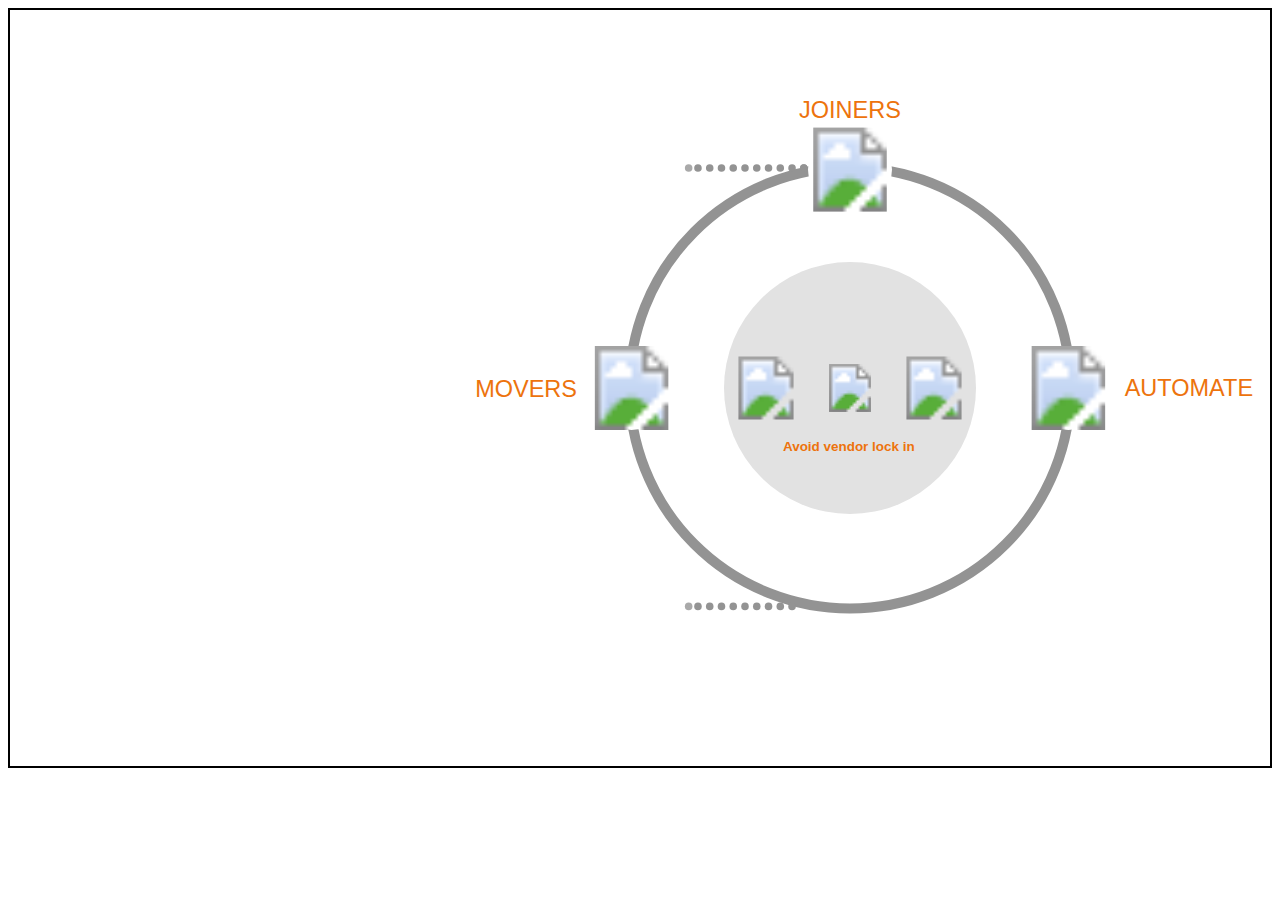
==== commit be3e4fed: "Add better animation timing config + more." ====
--- a/front-end/index.html
+++ b/front-end/index.html
@@ -94,225 +94,454 @@
           <circle id="top-branch-lower-22-circle" class="branch-circle" cx="367" cy="283" r="4.5"/>
           <circle id="top-branch-lower-23-circle" class="branch-circle" cx="353" cy="283" r="4.5"/>
           <circle id="top-branch-lower-24-circle" class="branch-circle" cx="339" cy="283" r="4.5"/>
-          <circle id="top-branch-lower-25-circle" class="branch-circle" cx="339" cy="283" r="4.5"/>
-        </g>
-          <!-- Bottom branch, middle. -->
-        <g>
-          <circle class="branch-circle" cx="945" cy="188" r="4.5"/>
-        </g>
-          <!-- Botom branch, upper part. -->
-        <g>
-          <circle class="branch-circle" cx="945" cy="188" r="4.5"/>
-        </g>
-        <!-- Bottom branch, lower part. -->
-        <g>
-          <circle class="branch-circle" cx="945" cy="188" r="4.5"/>
+        </g>
+        <!-- Bottom branch, middle. -->
+        <g>
+          <circle class="branch-first-circle branch-circle" cx="945" cy="188" r="4.5"/>
+          <circle id="bottom-branch-middle-start-circle" class="branch-circle" cx="945" cy="710" r="4.5"/>
+          <circle id="bottom-branch-middle-1-circle" class="branch-circle" cx="931" cy="710" r="4.5"/>
+          <circle id="bottom-branch-middle-2-circle" class="branch-circle" cx="917" cy="710" r="4.5"/>
+          <circle id="bottom-branch-middle-3-circle" class="branch-circle" cx="903" cy="710" r="4.5"/>
+          <circle id="bottom-branch-middle-4-circle" class="branch-circle" cx="889" cy="710" r="4.5"/>
+          <circle id="bottom-branch-middle-5-circle" class="branch-circle" cx="875" cy="710" r="4.5"/>
+          <circle id="bottom-branch-middle-6-circle" class="branch-circle" cx="861" cy="710" r="4.5"/>
+          <circle id="bottom-branch-middle-7-circle" class="branch-circle" cx="847" cy="710" r="4.5"/>
+          <circle id="bottom-branch-middle-8-circle" class="branch-circle" cx="833" cy="710" r="4.5"/>
+          <circle id="bottom-branch-middle-9-circle" class="branch-circle" cx="819" cy="710" r="4.5"/>
+          <circle id="bottom-branch-middle-10-circle" class="branch-circle" cx="805" cy="710" r="4.5"/>
+          <circle id="bottom-branch-middle-11-circle" class="branch-circle" cx="791" cy="710" r="4.5"/>
+          <circle id="bottom-branch-middle-12-circle" class="branch-circle" cx="777" cy="710" r="4.5"/>
+          <circle id="bottom-branch-middle-13-circle" class="branch-circle" cx="763" cy="710" r="4.5"/>
+          <circle id="bottom-branch-middle-14-circle" class="branch-circle" cx="749" cy="710" r="4.5"/>
+          <circle id="bottom-branch-middle-15-circle" class="branch-circle" cx="735" cy="710" r="4.5"/>
+          <circle id="bottom-branch-middle-16-circle" class="branch-circle" cx="721" cy="710" r="4.5"/>
+          <circle id="bottom-branch-middle-17-circle" class="branch-circle" cx="707" cy="710" r="4.5"/>
+          <circle id="bottom-branch-middle-18-circle" class="branch-circle" cx="693" cy="710" r="4.5"/>
+          <circle id="bottom-branch-middle-19-circle" class="branch-circle" cx="679" cy="710" r="4.5"/>
+          <circle id="bottom-branch-middle-20-circle" class="branch-circle" cx="665" cy="710" r="4.5"/>
+          <circle id="bottom-branch-middle-21-circle" class="branch-circle" cx="651" cy="710" r="4.5"/>
+        </g>
+        <!-- Bottom branch, upper part. -->
+        <g>
+          <circle id="bottom-branch-upper-start-circle" class="branch-circle" cx="637" cy="710" r="4.5"/>
+          <circle id="bottom-branch-upper-1-circle" class="branch-circle" cx="627" cy="700" r="4.5"/>
+          <circle id="bottom-branch-upper-2-circle" class="branch-circle" cx="617" cy="690" r="4.5"/>
+          <circle id="bottom-branch-upper-3-circle" class="branch-circle" cx="607" cy="680" r="4.5"/>
+          <circle id="bottom-branch-upper-4-circle" class="branch-circle" cx="597" cy="670" r="4.5"/>
+          <circle id="bottom-branch-upper-5-circle" class="branch-circle" cx="587" cy="660" r="4.5"/>
+          <circle id="bottom-branch-upper-6-circle" class="branch-circle" cx="577" cy="650" r="4.5"/>
+          <circle id="bottom-branch-upper-7-circle" class="branch-circle" cx="567" cy="640" r="4.5"/>
+          <circle id="bottom-branch-upper-8-circle" class="branch-circle" cx="557" cy="630" r="4.5"/>
+          <circle id="bottom-branch-upper-9-circle" class="branch-circle" cx="547" cy="620" r="4.5"/>
+          <circle id="bottom-branch-upper-10-circle" class="branch-circle" cx="535" cy="615" r="4.5"/>
+          <circle id="bottom-branch-upper-11-circle" class="branch-circle" cx="521" cy="615" r="4.5"/>
+          <circle id="bottom-branch-upper-12-circle" class="branch-circle" cx="507" cy="615" r="4.5"/>
+          <circle id="bottom-branch-upper-13-circle" class="branch-circle" cx="493" cy="615" r="4.5"/>
+          <circle id="bottom-branch-upper-14-circle" class="branch-circle" cx="479" cy="615" r="4.5"/>
+          <circle id="bottom-branch-upper-15-circle" class="branch-circle" cx="465" cy="615" r="4.5"/>
+          <circle id="bottom-branch-upper-16-circle" class="branch-circle" cx="451" cy="615" r="4.5"/>
+          <circle id="bottom-branch-upper-17-circle" class="branch-circle" cx="437" cy="615" r="4.5"/>
+          <circle id="bottom-branch-upper-18-circle" class="branch-circle" cx="423" cy="615" r="4.5"/>
+          <circle id="bottom-branch-upper-19-circle" class="branch-circle" cx="409" cy="615" r="4.5"/>
+          <circle id="bottom-branch-upper-20-circle" class="branch-circle" cx="395" cy="615" r="4.5"/>
+          <circle id="bottom-branch-upper-21-circle" class="branch-circle" cx="381" cy="615" r="4.5"/>
+          <circle id="bottom-branch-upper-22-circle" class="branch-circle" cx="367" cy="615" r="4.5"/>
+          <circle id="bottom-branch-upper-23-circle" class="branch-circle" cx="353" cy="615" r="4.5"/>
+          <circle id="bottom-branch-upper-24-circle" class="branch-circle" cx="339" cy="615" r="4.5"/>
+        </g>
+          <!-- Bottom branch, lower part. -->
+        <g>
+          <circle id="bottom-branch-lower-start-circle" class="branch-circle" cx="637" cy="710" r="4.5"/>
+          <circle id="bottom-branch-lower-1-circle" class="branch-circle" cx="627" cy="720" r="4.5"/>
+          <circle id="bottom-branch-lower-2-circle" class="branch-circle" cx="617" cy="730" r="4.5"/>
+          <circle id="bottom-branch-lower-3-circle" class="branch-circle" cx="607" cy="740" r="4.5"/>
+          <circle id="bottom-branch-lower-4-circle" class="branch-circle" cx="597" cy="750" r="4.5"/>
+          <circle id="bottom-branch-lower-5-circle" class="branch-circle" cx="587" cy="760" r="4.5"/>
+          <circle id="bottom-branch-lower-6-circle" class="branch-circle" cx="577" cy="770" r="4.5"/>
+          <circle id="bottom-branch-lower-7-circle" class="branch-circle" cx="567" cy="780" r="4.5"/>
+          <circle id="bottom-branch-lower-8-circle" class="branch-circle" cx="557" cy="790" r="4.5"/>
+          <circle id="bottom-branch-lower-9-circle" class="branch-circle" cx="547" cy="800" r="4.5"/>
+          <circle id="bottom-branch-lower-10-circle" class="branch-circle" cx="535" cy="805" r="4.5"/>
+          <circle id="bottom-branch-lower-11-circle" class="branch-circle" cx="521" cy="805" r="4.5"/>
+          <circle id="bottom-branch-lower-12-circle" class="branch-circle" cx="507" cy="805" r="4.5"/>
+          <circle id="bottom-branch-lower-13-circle" class="branch-circle" cx="493" cy="805" r="4.5"/>
+          <circle id="bottom-branch-lower-14-circle" class="branch-circle" cx="479" cy="805" r="4.5"/>
+          <circle id="bottom-branch-lower-15-circle" class="branch-circle" cx="465" cy="805" r="4.5"/>
+          <circle id="bottom-branch-lower-16-circle" class="branch-circle" cx="451" cy="805" r="4.5"/>
+          <circle id="bottom-branch-lower-17-circle" class="branch-circle" cx="437" cy="805" r="4.5"/>
+          <circle id="bottom-branch-lower-18-circle" class="branch-circle" cx="423" cy="805" r="4.5"/>
+          <circle id="bottom-branch-lower-19-circle" class="branch-circle" cx="409" cy="805" r="4.5"/>
+          <circle id="bottom-branch-lower-20-circle" class="branch-circle" cx="395" cy="805" r="4.5"/>
+          <circle id="bottom-branch-lower-21-circle" class="branch-circle" cx="381" cy="805" r="4.5"/>
+          <circle id="bottom-branch-lower-22-circle" class="branch-circle" cx="367" cy="805" r="4.5"/>
+          <circle id="bottom-branch-lower-23-circle" class="branch-circle" cx="353" cy="805" r="4.5"/>
+          <circle id="bottom-branch-lower-24-circle" class="branch-circle" cx="339" cy="805" r="4.5"/>
         </g>
 
         <!-- ** Drawing Animations ** -->
         <!-- Top branch, middle - motion animations. -->
         <g>
-          <animateMotion id="topBranchStartAnim" dur="0.1s" href="#top-branch-middle-start-circle" fill="freeze" path="M0, 0 L -14 0" />
-          <animateMotion dur="0.1s" href="#top-branch-middle-1-circle" fill="freeze" begin="topBranchStartAnim.begin + 0.1s" path="M0, 0 L -14 0" />
-          <animateMotion dur="0.1s" href="#top-branch-middle-2-circle" fill="freeze" begin="topBranchStartAnim.begin + 0.2s" path="M0, 0 L -14 0" />
-          <animateMotion dur="0.1s" href="#top-branch-middle-3-circle" fill="freeze" begin="topBranchStartAnim.begin + 0.3s" path="M0, 0 L -14 0" />
-          <animateMotion dur="0.1s" href="#top-branch-middle-4-circle" fill="freeze" begin="topBranchStartAnim.begin + 0.4s" path="M0, 0 L -14 0" />
-          <animateMotion dur="0.1s" href="#top-branch-middle-5-circle" fill="freeze" begin="topBranchStartAnim.begin + 0.5s" path="M0, 0 L -14 0" />
-          <animateMotion dur="0.1s" href="#top-branch-middle-6-circle" fill="freeze" begin="topBranchStartAnim.begin + 0.6s" path="M0, 0 L -14 0" />
-          <animateMotion dur="0.1s" href="#top-branch-middle-7-circle" fill="freeze" begin="topBranchStartAnim.begin + 0.7s" path="M0, 0 L -14 0" />
-          <animateMotion dur="0.1s" href="#top-branch-middle-8-circle" fill="freeze" begin="topBranchStartAnim.begin + 0.8s" path="M0, 0 L -14 0" />
-          <animateMotion dur="0.1s" href="#top-branch-middle-9-circle" fill="freeze" begin="topBranchStartAnim.begin + 0.9s" path="M0, 0 L -14 0" />
-          <animateMotion dur="0.1s" href="#top-branch-middle-10-circle" fill="freeze" begin="topBranchStartAnim.begin + 1s" path="M0, 0 L -14 0" />
-          <animateMotion dur="0.1s" href="#top-branch-middle-11-circle" fill="freeze" begin="topBranchStartAnim.begin + 1.1s" path="M0, 0 L -14 0" />
-          <animateMotion id="joinersArrowDotLocation" dur="0.1s" href="#top-branch-middle-12-circle" fill="freeze" begin="topBranchStartAnim.begin + 1.2s" path="M0, 0 L -14 0" />
-          <animateMotion dur="0.1s" href="#top-branch-middle-13-circle" fill="freeze" begin="topBranchStartAnim.begin + 1.3s" path="M0, 0 L -14 0" />
-          <animateMotion dur="0.1s" href="#top-branch-middle-14-circle" fill="freeze" begin="topBranchStartAnim.begin + 1.4s" path="M0, 0 L -14 0" />
-          <animateMotion dur="0.1s" href="#top-branch-middle-15-circle" fill="freeze" begin="topBranchStartAnim.begin + 1.5s" path="M0, 0 L -14 0" />
-          <animateMotion dur="0.1s" href="#top-branch-middle-16-circle" fill="freeze" begin="topBranchStartAnim.begin + 1.6s" path="M0, 0 L -14 0" />
-          <animateMotion dur="0.1s" href="#top-branch-middle-17-circle" fill="freeze" begin="topBranchStartAnim.begin + 1.7s" path="M0, 0 L -14 0" />
-          <animateMotion dur="0.1s" href="#top-branch-middle-18-circle" fill="freeze" begin="topBranchStartAnim.begin + 1.8s" path="M0, 0 L -14 0" />
-          <animateMotion dur="0.1s" href="#top-branch-middle-19-circle" fill="freeze" begin="topBranchStartAnim.begin + 1.9s" path="M0, 0 L -14 0" />
-          <animateMotion dur="0.1s" href="#top-branch-middle-20-circle" fill="freeze" begin="topBranchStartAnim.begin + 2s" path="M0, 0 L -14 0" />
-          <animateMotion id="topBranchMiddleCirclesEndAnim" dur="0.1s" href="#top-branch-middle-21-circle" fill="freeze" begin="topBranchStartAnim.begin + 2.1s" path="M0, 0 L -14 0" />
+          <animateMotion id="topBranchStartAnim" dur="0.08s" href="#top-branch-middle-start-circle" fill="freeze" path="M0, 0 L -14 0" />
+          <animateMotion id="topBranchMiddleCircleAnim1" dur="0.08s" href="#top-branch-middle-1-circle" fill="freeze" begin="topBranchStartAnim.end" path="M0, 0 L -14 0" />
+          <animateMotion id="topBranchMiddleCircleAnim2" dur="0.08s" href="#top-branch-middle-2-circle" fill="freeze" begin="topBranchMiddleCircleAnim1.end" path="M0, 0 L -14 0" />
+          <animateMotion id="topBranchMiddleCircleAnim3" dur="0.08s" href="#top-branch-middle-3-circle" fill="freeze" begin="topBranchMiddleCircleAnim2.end" path="M0, 0 L -14 0" />
+          <animateMotion id="topBranchMiddleCircleAnim4" dur="0.08s" href="#top-branch-middle-4-circle" fill="freeze" begin="topBranchMiddleCircleAnim3.end" path="M0, 0 L -14 0" />
+          <animateMotion id="topBranchMiddleCircleAnim5" dur="0.08s" href="#top-branch-middle-5-circle" fill="freeze" begin="topBranchMiddleCircleAnim4.end" path="M0, 0 L -14 0" />
+          <animateMotion id="topBranchMiddleCircleAnim6" dur="0.08s" href="#top-branch-middle-6-circle" fill="freeze" begin="topBranchMiddleCircleAnim5.end" path="M0, 0 L -14 0" />
+          <animateMotion id="topBranchMiddleCircleAnim7" dur="0.08s" href="#top-branch-middle-7-circle" fill="freeze" begin="topBranchMiddleCircleAnim6.end" path="M0, 0 L -14 0" />
+          <animateMotion id="topBranchMiddleCircleAnim8" dur="0.08s" href="#top-branch-middle-8-circle" fill="freeze" begin="topBranchMiddleCircleAnim7.end" path="M0, 0 L -14 0" />
+          <animateMotion id="topBranchMiddleCircleAnim9" dur="0.08s" href="#top-branch-middle-9-circle" fill="freeze" begin="topBranchMiddleCircleAnim8.end" path="M0, 0 L -14 0" />
+          <animateMotion id="topBranchMiddleCircleAnim10" dur="0.08s" href="#top-branch-middle-10-circle" fill="freeze" begin="topBranchMiddleCircleAnim9.end" path="M0, 0 L -14 0" />
+          <animateMotion id="topBranchMiddleCircleAnim11" dur="0.08s" href="#top-branch-middle-11-circle" fill="freeze" begin="topBranchMiddleCircleAnim10.end" path="M0, 0 L -14 0" />
+          <animateMotion id="topBranchMiddleCircleAnim12" dur="0.08s" href="#top-branch-middle-12-circle" fill="freeze" begin="topBranchMiddleCircleAnim11.end" path="M0, 0 L -14 0" />
+          <animateMotion id="topBranchMiddleCircleAnim13" dur="0.08s" href="#top-branch-middle-13-circle" fill="freeze" begin="topBranchMiddleCircleAnim12.end" path="M0, 0 L -14 0" />
+          <animateMotion id="topBranchMiddleCircleAnim14" dur="0.08s" href="#top-branch-middle-14-circle" fill="freeze" begin="topBranchMiddleCircleAnim13.end" path="M0, 0 L -14 0" />
+          <animateMotion id="topBranchMiddleCircleAnim15" dur="0.08s" href="#top-branch-middle-15-circle" fill="freeze" begin="topBranchMiddleCircleAnim14.end" path="M0, 0 L -14 0" />
+          <animateMotion id="topBranchMiddleCircleAnim16" dur="0.08s" href="#top-branch-middle-16-circle" fill="freeze" begin="topBranchMiddleCircleAnim15.end" path="M0, 0 L -14 0" />
+          <animateMotion id="topBranchMiddleCircleAnim17" dur="0.08s" href="#top-branch-middle-17-circle" fill="freeze" begin="topBranchMiddleCircleAnim16.end" path="M0, 0 L -14 0" />
+          <animateMotion id="topBranchMiddleCircleAnim18" dur="0.08s" href="#top-branch-middle-18-circle" fill="freeze" begin="topBranchMiddleCircleAnim17.end" path="M0, 0 L -14 0" />
+          <animateMotion id="topBranchMiddleCircleAnim19" dur="0.08s" href="#top-branch-middle-19-circle" fill="freeze" begin="topBranchMiddleCircleAnim18.end" path="M0, 0 L -14 0" />
+          <animateMotion id="topBranchMiddleCircleAnim20" dur="0.08s" href="#top-branch-middle-20-circle" fill="freeze" begin="topBranchMiddleCircleAnim19.end" path="M0, 0 L -14 0" />
+          <animateMotion id="topBranchMiddleCirclesEndAnim" dur="0.08s" href="#top-branch-middle-21-circle" fill="freeze" begin="topBranchMiddleCircleAnim20.end" path="M0, 0 L -14 0" />
         </g>
         <!-- Top branch, middle - opacity animations. -->
         <g>
-          <animate dur="0.1s" attributeName="opacity" from="0" to="1" href="#top-branch-middle-start-circle" fill="freeze" />
-          <animate dur="0.1s" attributeName="opacity" from="0" to="1" href="#top-branch-middle-1-circle" fill="freeze" begin="topBranchStartAnim.begin + 0.1s" />
-          <animate dur="0.1s" attributeName="opacity" from="0" to="1" href="#top-branch-middle-2-circle" fill="freeze" begin="topBranchStartAnim.begin + 0.2s" />
-          <animate dur="0.1s" attributeName="opacity" from="0" to="1" href="#top-branch-middle-3-circle" fill="freeze" begin="topBranchStartAnim.begin + 0.3s" />
-          <animate dur="0.1s" attributeName="opacity" from="0" to="1" href="#top-branch-middle-4-circle" fill="freeze" begin="topBranchStartAnim.begin + 0.4s" />
-          <animate dur="0.1s" attributeName="opacity" from="0" to="1" href="#top-branch-middle-5-circle" fill="freeze" begin="topBranchStartAnim.begin + 0.5s" />
-          <animate dur="0.1s" attributeName="opacity" from="0" to="1" href="#top-branch-middle-6-circle" fill="freeze" begin="topBranchStartAnim.begin + 0.6s" />
-          <animate dur="0.1s" attributeName="opacity" from="0" to="1" href="#top-branch-middle-7-circle" fill="freeze" begin="topBranchStartAnim.begin + 0.7s" />
-          <animate dur="0.1s" attributeName="opacity" from="0" to="1" href="#top-branch-middle-8-circle" fill="freeze" begin="topBranchStartAnim.begin + 0.8s" />
-          <animate dur="0.1s" attributeName="opacity" from="0" to="1" href="#top-branch-middle-9-circle" fill="freeze" begin="topBranchStartAnim.begin + 0.9s" />
-          <animate dur="0.1s" attributeName="opacity" from="0" to="1" href="#top-branch-middle-10-circle" fill="freeze" begin="topBranchStartAnim.begin + 1s" />
-          <animate dur="0.1s" attributeName="opacity" from="0" to="1" href="#top-branch-middle-11-circle" fill="freeze" begin="topBranchStartAnim.begin + 1.1s" />
-          <animate dur="0.1s" attributeName="opacity" from="0" to="1" href="#top-branch-middle-12-circle" fill="freeze" begin="topBranchStartAnim.begin + 1.2s" />
-          <animate dur="0.1s" attributeName="opacity" from="0" to="1" href="#top-branch-middle-13-circle" fill="freeze" begin="topBranchStartAnim.begin + 1.3s" />
-          <animate dur="0.1s" attributeName="opacity" from="0" to="1" href="#top-branch-middle-14-circle" fill="freeze" begin="topBranchStartAnim.begin + 1.4s" />
-          <animate dur="0.1s" attributeName="opacity" from="0" to="1" href="#top-branch-middle-15-circle" fill="freeze" begin="topBranchStartAnim.begin + 1.5s" />
-          <animate dur="0.1s" attributeName="opacity" from="0" to="1" href="#top-branch-middle-16-circle" fill="freeze" begin="topBranchStartAnim.begin + 1.6s" />
-          <animate dur="0.1s" attributeName="opacity" from="0" to="1" href="#top-branch-middle-17-circle" fill="freeze" begin="topBranchStartAnim.begin + 1.7s" />
-          <animate dur="0.1s" attributeName="opacity" from="0" to="1" href="#top-branch-middle-18-circle" fill="freeze" begin="topBranchStartAnim.begin + 1.8s" />
-          <animate dur="0.1s" attributeName="opacity" from="0" to="1" href="#top-branch-middle-19-circle" fill="freeze" begin="topBranchStartAnim.begin + 1.9s" />
-          <animate dur="0.1s" attributeName="opacity" from="0" to="1" href="#top-branch-middle-20-circle" fill="freeze" begin="topBranchStartAnim.begin + 2s" />
-          <animate dur="0.1s" attributeName="opacity" from="0" to="1" href="#top-branch-middle-21-circle" fill="freeze" begin="topBranchStartAnim.begin + 2.1s" />
+          <animate dur="0.08s" attributeName="opacity" from="0" to="1" href="#top-branch-middle-start-circle" fill="freeze" begin="topBranchStartAnim.begin" />
+          <animate dur="0.08s" attributeName="opacity" from="0" to="1" href="#top-branch-middle-1-circle" fill="freeze" begin="topBranchMiddleCircleAnim1.begin" />
+          <animate dur="0.08s" attributeName="opacity" from="0" to="1" href="#top-branch-middle-2-circle" fill="freeze" begin="topBranchMiddleCircleAnim2.begin" />
+          <animate dur="0.08s" attributeName="opacity" from="0" to="1" href="#top-branch-middle-3-circle" fill="freeze" begin="topBranchMiddleCircleAnim3.begin" />
+          <animate dur="0.08s" attributeName="opacity" from="0" to="1" href="#top-branch-middle-4-circle" fill="freeze" begin="topBranchMiddleCircleAnim4.begin" />
+          <animate dur="0.08s" attributeName="opacity" from="0" to="1" href="#top-branch-middle-5-circle" fill="freeze" begin="topBranchMiddleCircleAnim5.begin" />
+          <animate dur="0.08s" attributeName="opacity" from="0" to="1" href="#top-branch-middle-6-circle" fill="freeze" begin="topBranchMiddleCircleAnim6.begin" />
+          <animate dur="0.08s" attributeName="opacity" from="0" to="1" href="#top-branch-middle-7-circle" fill="freeze" begin="topBranchMiddleCircleAnim7.begin" />
+          <animate dur="0.08s" attributeName="opacity" from="0" to="1" href="#top-branch-middle-8-circle" fill="freeze" begin="topBranchMiddleCircleAnim8.begin" />
+          <animate dur="0.08s" attributeName="opacity" from="0" to="1" href="#top-branch-middle-9-circle" fill="freeze" begin="topBranchMiddleCircleAnim9.begin" />
+          <animate dur="0.08s" attributeName="opacity" from="0" to="1" href="#top-branch-middle-10-circle" fill="freeze" begin="topBranchMiddleCircleAnim10.begin" />
+          <animate dur="0.08s" attributeName="opacity" from="0" to="1" href="#top-branch-middle-11-circle" fill="freeze" begin="topBranchMiddleCircleAnim11.begin" />
+          <animate dur="0.08s" attributeName="opacity" from="0" to="1" href="#top-branch-middle-12-circle" fill="freeze" begin="topBranchMiddleCircleAnim12.begin" />
+          <animate dur="0.08s" attributeName="opacity" from="0" to="1" href="#top-branch-middle-13-circle" fill="freeze" begin="topBranchMiddleCircleAnim13.begin" />
+          <animate dur="0.08s" attributeName="opacity" from="0" to="1" href="#top-branch-middle-14-circle" fill="freeze" begin="topBranchMiddleCircleAnim14.begin" />
+          <animate dur="0.08s" attributeName="opacity" from="0" to="1" href="#top-branch-middle-15-circle" fill="freeze" begin="topBranchMiddleCircleAnim15.begin" />
+          <animate dur="0.08s" attributeName="opacity" from="0" to="1" href="#top-branch-middle-16-circle" fill="freeze" begin="topBranchMiddleCircleAnim16.begin" />
+          <animate dur="0.08s" attributeName="opacity" from="0" to="1" href="#top-branch-middle-17-circle" fill="freeze" begin="topBranchMiddleCircleAnim17.begin" />
+          <animate dur="0.08s" attributeName="opacity" from="0" to="1" href="#top-branch-middle-18-circle" fill="freeze" begin="topBranchMiddleCircleAnim18.begin" />
+          <animate dur="0.08s" attributeName="opacity" from="0" to="1" href="#top-branch-middle-19-circle" fill="freeze" begin="topBranchMiddleCircleAnim19.begin" />
+          <animate dur="0.08s" attributeName="opacity" from="0" to="1" href="#top-branch-middle-20-circle" fill="freeze" begin="topBranchMiddleCircleAnim20.begin" />
+          <animate dur="0.08s" attributeName="opacity" from="0" to="1" href="#top-branch-middle-21-circle" fill="freeze" begin="topBranchMiddleCirclesEndAnim.begin" />
         </g>
         <!-- Top branch, upper - motion animations. -->
         <g>
-          <animateMotion id="topBranchStartAnim" dur="0.1s" begin="topBranchMiddleCirclesEndAnim.end" href="#top-branch-upper-start-circle" fill="freeze" path="M0, 0 L -10 -10" />
-          <animateMotion dur="0.1s" href="#top-branch-upper-1-circle" fill="freeze" begin="topBranchMiddleCirclesEndAnim.end + 0.1s" path="M0, 0 L -10 -10" />
-          <animateMotion dur="0.1s" href="#top-branch-upper-2-circle" fill="freeze" begin="topBranchMiddleCirclesEndAnim.end + 0.2s" path="M0, 0 L -10 -10" />
-          <animateMotion dur="0.1s" href="#top-branch-upper-3-circle" fill="freeze" begin="topBranchMiddleCirclesEndAnim.end + 0.3s" path="M0, 0 L -10 -10" />
-          <animateMotion dur="0.1s" href="#top-branch-upper-4-circle" fill="freeze" begin="topBranchMiddleCirclesEndAnim.end + 0.4s" path="M0, 0 L -10 -10" />
-          <animateMotion dur="0.1s" href="#top-branch-upper-5-circle" fill="freeze" begin="topBranchMiddleCirclesEndAnim.end + 0.5s" path="M0, 0 L -10 -10" />
-          <animateMotion dur="0.1s" href="#top-branch-upper-6-circle" fill="freeze" begin="topBranchMiddleCirclesEndAnim.end + 0.6s" path="M0, 0 L -10 -10" />
-          <animateMotion dur="0.1s" href="#top-branch-upper-7-circle" fill="freeze" begin="topBranchMiddleCirclesEndAnim.end + 0.7s" path="M0, 0 L -10 -10" />
-          <animateMotion dur="0.1s" href="#top-branch-upper-8-circle" fill="freeze" begin="topBranchMiddleCirclesEndAnim.end + 0.8s" path="M0, 0 L -10 -10" />
-          <animateMotion dur="0.1s" href="#top-branch-upper-9-circle" fill="freeze" begin="topBranchMiddleCirclesEndAnim.end + 0.9s" path="M0, 0 L -12 -5" />
-          <animateMotion dur="0.1s" href="#top-branch-upper-10-circle" fill="freeze" begin="topBranchMiddleCirclesEndAnim.end + 1s" path="M0, 0 L -14 0" />
-          <animateMotion dur="0.1s" href="#top-branch-upper-11-circle" fill="freeze" begin="topBranchMiddleCirclesEndAnim.end + 1.1s" path="M0, 0 L -14 0" />
-          <animateMotion dur="0.1s" href="#top-branch-upper-12-circle" fill="freeze" begin="topBranchMiddleCirclesEndAnim.end + 1.2s" path="M0, 0 L -14 0" />
-          <animateMotion dur="0.1s" href="#top-branch-upper-13-circle" fill="freeze" begin="topBranchMiddleCirclesEndAnim.end + 1.3s" path="M0, 0 L -14 0" />
-          <animateMotion dur="0.1s" href="#top-branch-upper-14-circle" fill="freeze" begin="topBranchMiddleCirclesEndAnim.end + 1.4s" path="M0, 0 L -14 0" />
-          <animateMotion id="migrateArrowDotLocation" dur="0.1s" href="#top-branch-upper-15-circle" fill="freeze" begin="topBranchMiddleCirclesEndAnim.end + 1.5s" path="M0, 0 L -14 0" />
-          <animateMotion dur="0.1s" href="#top-branch-upper-16-circle" fill="freeze" begin="topBranchMiddleCirclesEndAnim.end + 1.6s" path="M0, 0 L -14 0" />
-          <animateMotion dur="0.1s" href="#top-branch-upper-17-circle" fill="freeze" begin="topBranchMiddleCirclesEndAnim.end + 1.7s" path="M0, 0 L -14 0" />
-          <animateMotion dur="0.1s" href="#top-branch-upper-18-circle" fill="freeze" begin="topBranchMiddleCirclesEndAnim.end + 1.8s" path="M0, 0 L -14 0" />
-          <animateMotion dur="0.1s" href="#top-branch-upper-19-circle" fill="freeze" begin="topBranchMiddleCirclesEndAnim.end + 1.9s" path="M0, 0 L -14 0" />
-          <animateMotion dur="0.1s" href="#top-branch-upper-20-circle" fill="freeze" begin="topBranchMiddleCirclesEndAnim.end + 2s" path="M0, 0 L -14 0" />
-          <animateMotion dur="0.1s" href="#top-branch-upper-21-circle" fill="freeze" begin="topBranchMiddleCirclesEndAnim.end + 2.1s" path="M0, 0 L -14 0" />
-          <animateMotion dur="0.1s" href="#top-branch-upper-22-circle" fill="freeze" begin="topBranchMiddleCirclesEndAnim.end + 2.2s" path="M0, 0 L -14 0" />
-          <animateMotion dur="0.1s" href="#top-branch-upper-23-circle" fill="freeze" begin="topBranchMiddleCirclesEndAnim.end + 2.3s" path="M0, 0 L -14 0" />
-          <animateMotion id="migrateCircleDotLocation" dur="0.1s" href="#top-branch-upper-24-circle" fill="freeze" begin="topBranchMiddleCirclesEndAnim.end + 2.4s" path="M0, 0 L -14 0" />
+          <animateMotion id="topBranchUpperStartAnim" dur="0.08s" begin="topBranchMiddleCirclesEndAnim.end" href="#top-branch-upper-start-circle" fill="freeze" path="M0, 0 L -10 -10" />
+          <animateMotion id="topBranchUpperCircleAnim1" dur="0.08s" href="#top-branch-upper-1-circle" fill="freeze" begin="topBranchUpperStartAnim.end" path="M0, 0 L -10 -10" />
+          <animateMotion id="topBranchUpperCircleAnim2" dur="0.08s" href="#top-branch-upper-2-circle" fill="freeze" begin="topBranchUpperCircleAnim1.end" path="M0, 0 L -10 -10" />
+          <animateMotion id="topBranchUpperCircleAnim3" dur="0.08s" href="#top-branch-upper-3-circle" fill="freeze" begin="topBranchUpperCircleAnim2.end" path="M0, 0 L -10 -10" />
+          <animateMotion id="topBranchUpperCircleAnim4" dur="0.08s" href="#top-branch-upper-4-circle" fill="freeze" begin="topBranchUpperCircleAnim3.end" path="M0, 0 L -10 -10" />
+          <animateMotion id="topBranchUpperCircleAnim5" dur="0.08s" href="#top-branch-upper-5-circle" fill="freeze" begin="topBranchUpperCircleAnim4.end" path="M0, 0 L -10 -10" />
+          <animateMotion id="topBranchUpperCircleAnim6" dur="0.08s" href="#top-branch-upper-6-circle" fill="freeze" begin="topBranchUpperCircleAnim5.end" path="M0, 0 L -10 -10" />
+          <animateMotion id="topBranchUpperCircleAnim7" dur="0.08s" href="#top-branch-upper-7-circle" fill="freeze" begin="topBranchUpperCircleAnim6.end" path="M0, 0 L -10 -10" />
+          <animateMotion id="topBranchUpperCircleAnim8" dur="0.08s" href="#top-branch-upper-8-circle" fill="freeze" begin="topBranchUpperCircleAnim7.end" path="M0, 0 L -10 -10" />
+          <animateMotion id="topBranchUpperCircleAnim9" dur="0.08s" href="#top-branch-upper-9-circle" fill="freeze" begin="topBranchUpperCircleAnim8.end" path="M0, 0 L -12 -5" />
+          <animateMotion id="topBranchUpperCircleAnim10" dur="0.08s" href="#top-branch-upper-10-circle" fill="freeze" begin="topBranchUpperCircleAnim9.end" path="M0, 0 L -14 0" />
+          <animateMotion id="topBranchUpperCircleAnim11" dur="0.08s" href="#top-branch-upper-11-circle" fill="freeze" begin="topBranchUpperCircleAnim10.end" path="M0, 0 L -14 0" />
+          <animateMotion id="topBranchUpperCircleAnim12" dur="0.08s" href="#top-branch-upper-12-circle" fill="freeze" begin="topBranchUpperCircleAnim11.end" path="M0, 0 L -14 0" />
+          <animateMotion id="topBranchUpperCircleAnim13" dur="0.08s" href="#top-branch-upper-13-circle" fill="freeze" begin="topBranchUpperCircleAnim12.end" path="M0, 0 L -14 0" />
+          <animateMotion id="topBranchUpperCircleAnim14" dur="0.08s" href="#top-branch-upper-14-circle" fill="freeze" begin="topBranchUpperCircleAnim13.end" path="M0, 0 L -14 0" />
+          <animateMotion id="topBranchUpperCircleAnim15" dur="0.08s" href="#top-branch-upper-15-circle" fill="freeze" begin="topBranchUpperCircleAnim14.end" path="M0, 0 L -14 0" />
+          <animateMotion id="topBranchUpperCircleAnim16" dur="0.08s" href="#top-branch-upper-16-circle" fill="freeze" begin="topBranchUpperCircleAnim15.end" path="M0, 0 L -14 0" />
+          <animateMotion id="topBranchUpperCircleAnim17" dur="0.08s" href="#top-branch-upper-17-circle" fill="freeze" begin="topBranchUpperCircleAnim16.end" path="M0, 0 L -14 0" />
+          <animateMotion id="topBranchUpperCircleAnim18" dur="0.08s" href="#top-branch-upper-18-circle" fill="freeze" begin="topBranchUpperCircleAnim17.end" path="M0, 0 L -14 0" />
+          <animateMotion id="topBranchUpperCircleAnim19" dur="0.08s" href="#top-branch-upper-19-circle" fill="freeze" begin="topBranchUpperCircleAnim18.end" path="M0, 0 L -14 0" />
+          <animateMotion id="topBranchUpperCircleAnim20" dur="0.08s" href="#top-branch-upper-20-circle" fill="freeze" begin="topBranchUpperCircleAnim19.end" path="M0, 0 L -14 0" />
+          <animateMotion id="topBranchUpperCircleAnim21" dur="0.08s" href="#top-branch-upper-21-circle" fill="freeze" begin="topBranchUpperCircleAnim20.end" path="M0, 0 L -14 0" />
+          <animateMotion id="topBranchUpperCircleAnim22" dur="0.08s" href="#top-branch-upper-22-circle" fill="freeze" begin="topBranchUpperCircleAnim21.end" path="M0, 0 L -14 0" />
+          <animateMotion id="topBranchUpperCircleAnim23" dur="0.08s" href="#top-branch-upper-23-circle" fill="freeze" begin="topBranchUpperCircleAnim22.end" path="M0, 0 L -14 0" />
+          <animateMotion id="topBranchUpperCirclesEndAnim" dur="0.08s" href="#top-branch-upper-24-circle" fill="freeze" begin="topBranchUpperCircleAnim23.end" path="M0, 0 L -14 0" />
         </g>
         <!-- Top branch, upper - opacity animations. -->
         <g>
-          <animate id="topBranchStartAnim" dur="0.1s" attributeName="opacity" from="0" to="1" begin="topBranchMiddleCirclesEndAnim.end" href="#top-branch-upper-start-circle" fill="freeze" />
-          <animate dur="0.1s" attributeName="opacity" from="0" to="1" href="#top-branch-upper-1-circle" fill="freeze" begin="topBranchMiddleCirclesEndAnim.end + 0.1s" />
-          <animate dur="0.1s" attributeName="opacity" from="0" to="1" href="#top-branch-upper-2-circle" fill="freeze" begin="topBranchMiddleCirclesEndAnim.end + 0.2s" />
-          <animate dur="0.1s" attributeName="opacity" from="0" to="1" href="#top-branch-upper-3-circle" fill="freeze" begin="topBranchMiddleCirclesEndAnim.end + 0.3s" />
-          <animate dur="0.1s" attributeName="opacity" from="0" to="1" href="#top-branch-upper-4-circle" fill="freeze" begin="topBranchMiddleCirclesEndAnim.end + 0.4s" />
-          <animate dur="0.1s" attributeName="opacity" from="0" to="1" href="#top-branch-upper-5-circle" fill="freeze" begin="topBranchMiddleCirclesEndAnim.end + 0.5s" />
-          <animate dur="0.1s" attributeName="opacity" from="0" to="1" href="#top-branch-upper-6-circle" fill="freeze" begin="topBranchMiddleCirclesEndAnim.end + 0.6s" />
-          <animate dur="0.1s" attributeName="opacity" from="0" to="1" href="#top-branch-upper-7-circle" fill="freeze" begin="topBranchMiddleCirclesEndAnim.end + 0.7s" />
-          <animate dur="0.1s" attributeName="opacity" from="0" to="1" href="#top-branch-upper-8-circle" fill="freeze" begin="topBranchMiddleCirclesEndAnim.end + 0.8s" />
-          <animate dur="0.1s" attributeName="opacity" from="0" to="1" href="#top-branch-upper-9-circle" fill="freeze" begin="topBranchMiddleCirclesEndAnim.end + 0.9s" />
-          <animate dur="0.1s" attributeName="opacity" from="0" to="1" href="#top-branch-upper-10-circle" fill="freeze" begin="topBranchMiddleCirclesEndAnim.end + 1s" />
-          <animate dur="0.1s" attributeName="opacity" from="0" to="1" href="#top-branch-upper-11-circle" fill="freeze" begin="topBranchMiddleCirclesEndAnim.end + 1.1s" />
-          <animate dur="0.1s" attributeName="opacity" from="0" to="1" href="#top-branch-upper-12-circle" fill="freeze" begin="topBranchMiddleCirclesEndAnim.end + 1.2s" />
-          <animate dur="0.1s" attributeName="opacity" from="0" to="1" href="#top-branch-upper-13-circle" fill="freeze" begin="topBranchMiddleCirclesEndAnim.end + 1.3s" />
-          <animate dur="0.1s" attributeName="opacity" from="0" to="1" href="#top-branch-upper-14-circle" fill="freeze" begin="topBranchMiddleCirclesEndAnim.end + 1.4s" />
-          <animate dur="0.1s" attributeName="opacity" from="0" to="1" href="#top-branch-upper-15-circle" fill="freeze" begin="topBranchMiddleCirclesEndAnim.end + 1.5s" />
-          <animate dur="0.1s" attributeName="opacity" from="0" to="1" href="#top-branch-upper-16-circle" fill="freeze" begin="topBranchMiddleCirclesEndAnim.end + 1.6s" />
-          <animate dur="0.1s" attributeName="opacity" from="0" to="1" href="#top-branch-upper-17-circle" fill="freeze" begin="topBranchMiddleCirclesEndAnim.end + 1.7s" />
-          <animate dur="0.1s" attributeName="opacity" from="0" to="1" href="#top-branch-upper-18-circle" fill="freeze" begin="topBranchMiddleCirclesEndAnim.end + 1.8s" />
-          <animate dur="0.1s" attributeName="opacity" from="0" to="1" href="#top-branch-upper-19-circle" fill="freeze" begin="topBranchMiddleCirclesEndAnim.end + 1.9s" />
-          <animate dur="0.1s" attributeName="opacity" from="0" to="1" href="#top-branch-upper-20-circle" fill="freeze" begin="topBranchMiddleCirclesEndAnim.end + 2s" />
-          <animate dur="0.1s" attributeName="opacity" from="0" to="1" href="#top-branch-upper-21-circle" fill="freeze" begin="topBranchMiddleCirclesEndAnim.end + 2.1s" />
-          <animate dur="0.1s" attributeName="opacity" from="0" to="1" href="#top-branch-upper-22-circle" fill="freeze" begin="topBranchMiddleCirclesEndAnim.end + 2.2s" />
-          <animate dur="0.1s" attributeName="opacity" from="0" to="1" href="#top-branch-upper-23-circle" fill="freeze" begin="topBranchMiddleCirclesEndAnim.end + 2.3s" />
-          <animate dur="0.1s" attributeName="opacity" from="0" to="1" href="#top-branch-upper-24-circle" fill="freeze" begin="topBranchMiddleCirclesEndAnim.end + 2.4s" />
-          <animate dur="0.1s" attributeName="opacity" from="0" to="1" href="#top-branch-upper-25-circle" fill="freeze" begin="topBranchMiddleCirclesEndAnim.end + 2.5s" />
+          <animate dur="0.08s" attributeName="opacity" from="0" to="1" begin="topBranchUpperStartAnim.begin" href="#top-branch-upper-start-circle" fill="freeze" />
+          <animate dur="0.08s" attributeName="opacity" from="0" to="1" href="#top-branch-upper-1-circle" fill="freeze" begin="topBranchUpperCircleAnim1.begin" />
+          <animate dur="0.08s" attributeName="opacity" from="0" to="1" href="#top-branch-upper-2-circle" fill="freeze" begin="topBranchUpperCircleAnim2.begin" />
+          <animate dur="0.08s" attributeName="opacity" from="0" to="1" href="#top-branch-upper-3-circle" fill="freeze" begin="topBranchUpperCircleAnim3.begin" />
+          <animate dur="0.08s" attributeName="opacity" from="0" to="1" href="#top-branch-upper-4-circle" fill="freeze" begin="topBranchUpperCircleAnim4.begin" />
+          <animate dur="0.08s" attributeName="opacity" from="0" to="1" href="#top-branch-upper-5-circle" fill="freeze" begin="topBranchUpperCircleAnim5.begin" />
+          <animate dur="0.08s" attributeName="opacity" from="0" to="1" href="#top-branch-upper-6-circle" fill="freeze" begin="topBranchUpperCircleAnim6.begin" />
+          <animate dur="0.08s" attributeName="opacity" from="0" to="1" href="#top-branch-upper-7-circle" fill="freeze" begin="topBranchUpperCircleAnim7.begin" />
+          <animate dur="0.08s" attributeName="opacity" from="0" to="1" href="#top-branch-upper-8-circle" fill="freeze" begin="topBranchUpperCircleAnim8.begin" />
+          <animate dur="0.08s" attributeName="opacity" from="0" to="1" href="#top-branch-upper-9-circle" fill="freeze" begin="topBranchUpperCircleAnim9.begin" />
+          <animate dur="0.08s" attributeName="opacity" from="0" to="1" href="#top-branch-upper-10-circle" fill="freeze" begin="topBranchUpperCircleAnim10.begin" />
+          <animate dur="0.08s" attributeName="opacity" from="0" to="1" href="#top-branch-upper-11-circle" fill="freeze" begin="topBranchUpperCircleAnim11.begin" />
+          <animate dur="0.08s" attributeName="opacity" from="0" to="1" href="#top-branch-upper-12-circle" fill="freeze" begin="topBranchUpperCircleAnim12.begin" />
+          <animate dur="0.08s" attributeName="opacity" from="0" to="1" href="#top-branch-upper-13-circle" fill="freeze" begin="topBranchUpperCircleAnim13.begin" />
+          <animate dur="0.08s" attributeName="opacity" from="0" to="1" href="#top-branch-upper-14-circle" fill="freeze" begin="topBranchUpperCircleAnim14.begin" />
+          <animate dur="0.08s" attributeName="opacity" from="0" to="1" href="#top-branch-upper-15-circle" fill="freeze" begin="topBranchUpperCircleAnim15.begin" />
+          <animate dur="0.08s" attributeName="opacity" from="0" to="1" href="#top-branch-upper-16-circle" fill="freeze" begin="topBranchUpperCircleAnim16.begin" />
+          <animate dur="0.08s" attributeName="opacity" from="0" to="1" href="#top-branch-upper-17-circle" fill="freeze" begin="topBranchUpperCircleAnim17.begin" />
+          <animate dur="0.08s" attributeName="opacity" from="0" to="1" href="#top-branch-upper-18-circle" fill="freeze" begin="topBranchUpperCircleAnim18.begin" />
+          <animate dur="0.08s" attributeName="opacity" from="0" to="1" href="#top-branch-upper-19-circle" fill="freeze" begin="topBranchUpperCircleAnim19.begin" />
+          <animate dur="0.08s" attributeName="opacity" from="0" to="1" href="#top-branch-upper-20-circle" fill="freeze" begin="topBranchUpperCircleAnim20.begin" />
+          <animate dur="0.08s" attributeName="opacity" from="0" to="1" href="#top-branch-upper-21-circle" fill="freeze" begin="topBranchUpperCircleAnim21.begin" />
+          <animate dur="0.08s" attributeName="opacity" from="0" to="1" href="#top-branch-upper-22-circle" fill="freeze" begin="topBranchUpperCircleAnim22.begin" />
+          <animate dur="0.08s" attributeName="opacity" from="0" to="1" href="#top-branch-upper-23-circle" fill="freeze" begin="topBranchUpperCircleAnim23.begin" />
+          <animate dur="0.08s" attributeName="opacity" from="0" to="1" href="#top-branch-upper-24-circle" fill="freeze" begin="topBranchUpperCirclesEndAnim.begin" />
         </g>
         <!-- Top branch, lower - motion animations. -->
         <g>
-          <animateMotion id="topBranchStartAnim" dur="0.1s" begin="topBranchMiddleCirclesEndAnim.end + 0.3s" href="#top-branch-lower-start-circle" fill="freeze" path="M0, 0 L -10 10" />
-          <animateMotion dur="0.1s" href="#top-branch-lower-1-circle" fill="freeze" begin="topBranchMiddleCirclesEndAnim.end + 0.4s" path="M0, 0 L -10 10" />
-          <animateMotion dur="0.1s" href="#top-branch-lower-2-circle" fill="freeze" begin="topBranchMiddleCirclesEndAnim.end + 0.5s" path="M0, 0 L -10 10" />
-          <animateMotion dur="0.1s" href="#top-branch-lower-3-circle" fill="freeze" begin="topBranchMiddleCirclesEndAnim.end + 0.6s" path="M0, 0 L -10 10" />
-          <animateMotion dur="0.1s" href="#top-branch-lower-4-circle" fill="freeze" begin="topBranchMiddleCirclesEndAnim.end + 0.7s" path="M0, 0 L -10 10" />
-          <animateMotion dur="0.1s" href="#top-branch-lower-5-circle" fill="freeze" begin="topBranchMiddleCirclesEndAnim.end + 0.8s" path="M0, 0 L -10 10" />
-          <animateMotion dur="0.1s" href="#top-branch-lower-6-circle" fill="freeze" begin="topBranchMiddleCirclesEndAnim.end + 0.9s" path="M0, 0 L -10 10" />
-          <animateMotion dur="0.1s" href="#top-branch-lower-7-circle" fill="freeze" begin="topBranchMiddleCirclesEndAnim.end + 1s" path="M0, 0 L -10 10" />
-          <animateMotion dur="0.1s" href="#top-branch-lower-8-circle" fill="freeze" begin="topBranchMiddleCirclesEndAnim.end + 1.1s" path="M0, 0 L -10 10" />
-          <animateMotion dur="0.1s" href="#top-branch-lower-9-circle" fill="freeze" begin="topBranchMiddleCirclesEndAnim.end + 1.2s" path="M0, 0 L -12 5" />
-          <animateMotion dur="0.1s" href="#top-branch-lower-10-circle" fill="freeze" begin="topBranchMiddleCirclesEndAnim.end + 1.3s" path="M0, 0 L -14 0" />
-          <animateMotion dur="0.1s" href="#top-branch-lower-11-circle" fill="freeze" begin="topBranchMiddleCirclesEndAnim.end + 1.4s" path="M0, 0 L -14 0" />
-          <animateMotion dur="0.1s" href="#top-branch-lower-12-circle" fill="freeze" begin="topBranchMiddleCirclesEndAnim.end + 1.5s" path="M0, 0 L -14 0" />
-          <animateMotion dur="0.1s" href="#top-branch-lower-13-circle" fill="freeze" begin="topBranchMiddleCirclesEndAnim.end + 1.6s" path="M0, 0 L -14 0" />
-          <animateMotion dur="0.1s" href="#top-branch-lower-14-circle" fill="freeze" begin="topBranchMiddleCirclesEndAnim.end + 1.7s" path="M0, 0 L -14 0" />
-          <animateMotion id="startersArrowDotLocation" dur="0.1s" href="#top-branch-lower-15-circle" fill="freeze" begin="topBranchMiddleCirclesEndAnim.end + 1.8s" path="M0, 0 L -14 0" />
-          <animateMotion dur="0.1s" href="#top-branch-lower-16-circle" fill="freeze" begin="topBranchMiddleCirclesEndAnim.end + 1.9s" path="M0, 0 L -14 0" />
-          <animateMotion dur="0.1s" href="#top-branch-lower-17-circle" fill="freeze" begin="topBranchMiddleCirclesEndAnim.end + 2s" path="M0, 0 L -14 0" />
-          <animateMotion dur="0.1s" href="#top-branch-lower-18-circle" fill="freeze" begin="topBranchMiddleCirclesEndAnim.end + 2.1s" path="M0, 0 L -14 0" />
-          <animateMotion dur="0.1s" href="#top-branch-lower-19-circle" fill="freeze" begin="topBranchMiddleCirclesEndAnim.end + 2.2s" path="M0, 0 L -14 0" />
-          <animateMotion dur="0.1s" href="#top-branch-lower-20-circle" fill="freeze" begin="topBranchMiddleCirclesEndAnim.end + 2.3s" path="M0, 0 L -14 0" />
-          <animateMotion dur="0.1s" href="#top-branch-lower-21-circle" fill="freeze" begin="topBranchMiddleCirclesEndAnim.end + 2.4s" path="M0, 0 L -14 0" />
-          <animateMotion dur="0.1s" href="#top-branch-lower-22-circle" fill="freeze" begin="topBranchMiddleCirclesEndAnim.end + 2.5s" path="M0, 0 L -14 0" />
-          <animateMotion dur="0.1s" href="#top-branch-lower-23-circle" fill="freeze" begin="topBranchMiddleCirclesEndAnim.end + 2.6s" path="M0, 0 L -14 0" />
-          <animateMotion id="startersCircleDotLocation" dur="0.1s" href="#top-branch-lower-24-circle" fill="freeze" begin="topBranchMiddleCirclesEndAnim.end + 2.7s" path="M0, 0 L -14 0" />
+          <animateMotion id="topBranchLowerStartAnim" dur="0.08s" begin="topBranchMiddleCirclesEndAnim.end + 0.4s" href="#top-branch-lower-start-circle" fill="freeze" path="M0, 0 L -10 10" />
+          <animateMotion id="topBranchLowerCircleAnim1" dur="0.08s" href="#top-branch-lower-1-circle" fill="freeze" begin="topBranchLowerStartAnim.end" path="M0, 0 L -10 10" />
+          <animateMotion id="topBranchLowerCircleAnim2" dur="0.08s" href="#top-branch-lower-2-circle" fill="freeze" begin="topBranchLowerCircleAnim1.end" path="M0, 0 L -10 10" />
+          <animateMotion id="topBranchLowerCircleAnim3" dur="0.08s" href="#top-branch-lower-3-circle" fill="freeze" begin="topBranchLowerCircleAnim2.end" path="M0, 0 L -10 10" />
+          <animateMotion id="topBranchLowerCircleAnim4" dur="0.08s" href="#top-branch-lower-4-circle" fill="freeze" begin="topBranchLowerCircleAnim3.end" path="M0, 0 L -10 10" />
+          <animateMotion id="topBranchLowerCircleAnim5" dur="0.08s" href="#top-branch-lower-5-circle" fill="freeze" begin="topBranchLowerCircleAnim4.end" path="M0, 0 L -10 10" />
+          <animateMotion id="topBranchLowerCircleAnim6" dur="0.08s" href="#top-branch-lower-6-circle" fill="freeze" begin="topBranchLowerCircleAnim5.end" path="M0, 0 L -10 10" />
+          <animateMotion id="topBranchLowerCircleAnim7" dur="0.08s" href="#top-branch-lower-7-circle" fill="freeze" begin="topBranchLowerCircleAnim6.end" path="M0, 0 L -10 10" />
+          <animateMotion id="topBranchLowerCircleAnim8" dur="0.08s" href="#top-branch-lower-8-circle" fill="freeze" begin="topBranchLowerCircleAnim7.end" path="M0, 0 L -10 10" />
+          <animateMotion id="topBranchLowerCircleAnim9" dur="0.08s" href="#top-branch-lower-9-circle" fill="freeze" begin="topBranchLowerCircleAnim8.end" path="M0, 0 L -12 5" />
+          <animateMotion id="topBranchLowerCircleAnim10" dur="0.08s" href="#top-branch-lower-10-circle" fill="freeze" begin="topBranchLowerCircleAnim9.end" path="M0, 0 L -14 0" />
+          <animateMotion id="topBranchLowerCircleAnim11" dur="0.08s" href="#top-branch-lower-11-circle" fill="freeze" begin="topBranchLowerCircleAnim10.end" path="M0, 0 L -14 0" />
+          <animateMotion id="topBranchLowerCircleAnim12" dur="0.08s" href="#top-branch-lower-12-circle" fill="freeze" begin="topBranchLowerCircleAnim11.end" path="M0, 0 L -14 0" />
+          <animateMotion id="topBranchLowerCircleAnim13" dur="0.08s" href="#top-branch-lower-13-circle" fill="freeze" begin="topBranchLowerCircleAnim12.end" path="M0, 0 L -14 0" />
+          <animateMotion id="topBranchLowerCircleAnim14" dur="0.08s" href="#top-branch-lower-14-circle" fill="freeze" begin="topBranchLowerCircleAnim13.end" path="M0, 0 L -14 0" />
+          <animateMotion id="topBranchLowerCircleAnim15" dur="0.08s" href="#top-branch-lower-15-circle" fill="freeze" begin="topBranchLowerCircleAnim14.end" path="M0, 0 L -14 0" />
+          <animateMotion id="topBranchLowerCircleAnim16" dur="0.08s" href="#top-branch-lower-16-circle" fill="freeze" begin="topBranchLowerCircleAnim15.end" path="M0, 0 L -14 0" />
+          <animateMotion id="topBranchLowerCircleAnim17" dur="0.08s" href="#top-branch-lower-17-circle" fill="freeze" begin="topBranchLowerCircleAnim16.end" path="M0, 0 L -14 0" />
+          <animateMotion id="topBranchLowerCircleAnim18" dur="0.08s" href="#top-branch-lower-18-circle" fill="freeze" begin="topBranchLowerCircleAnim17.end" path="M0, 0 L -14 0" />
+          <animateMotion id="topBranchLowerCircleAnim19" dur="0.08s" href="#top-branch-lower-19-circle" fill="freeze" begin="topBranchLowerCircleAnim18.end" path="M0, 0 L -14 0" />
+          <animateMotion id="topBranchLowerCircleAnim20" dur="0.08s" href="#top-branch-lower-20-circle" fill="freeze" begin="topBranchLowerCircleAnim19.end" path="M0, 0 L -14 0" />
+          <animateMotion id="topBranchLowerCircleAnim21" dur="0.08s" href="#top-branch-lower-21-circle" fill="freeze" begin="topBranchLowerCircleAnim20.end" path="M0, 0 L -14 0" />
+          <animateMotion id="topBranchLowerCircleAnim22" dur="0.08s" href="#top-branch-lower-22-circle" fill="freeze" begin="topBranchLowerCircleAnim21.end" path="M0, 0 L -14 0" />
+          <animateMotion id="topBranchLowerCircleAnim23" dur="0.08s" href="#top-branch-lower-23-circle" fill="freeze" begin="topBranchLowerCircleAnim22.end" path="M0, 0 L -14 0" />
+          <animateMotion id="topBranchLowerCirclesEndAnim" dur="0.08s" href="#top-branch-lower-24-circle" fill="freeze" begin="topBranchLowerCircleAnim23.end" path="M0, 0 L -14 0" />
         </g>
         <!-- Top branch, lower - opacity animations. -->
         <g>
-          <animate id="topBranchStartAnim" dur="0.1s" attributeName="opacity" from="0" to="1" begin="topBranchMiddleCirclesEndAnim.end + 0.3s" href="#top-branch-lower-start-circle" fill="freeze" />
-          <animate dur="0.1s" attributeName="opacity" from="0" to="1" href="#top-branch-lower-1-circle" fill="freeze" begin="topBranchMiddleCirclesEndAnim.end + 0.4s" />
-          <animate dur="0.1s" attributeName="opacity" from="0" to="1" href="#top-branch-lower-2-circle" fill="freeze" begin="topBranchMiddleCirclesEndAnim.end + 0.5s" />
-          <animate dur="0.1s" attributeName="opacity" from="0" to="1" href="#top-branch-lower-3-circle" fill="freeze" begin="topBranchMiddleCirclesEndAnim.end + 0.6s" />
-          <animate dur="0.1s" attributeName="opacity" from="0" to="1" href="#top-branch-lower-4-circle" fill="freeze" begin="topBranchMiddleCirclesEndAnim.end + 0.7s" />
-          <animate dur="0.1s" attributeName="opacity" from="0" to="1" href="#top-branch-lower-5-circle" fill="freeze" begin="topBranchMiddleCirclesEndAnim.end + 0.8s" />
-          <animate dur="0.1s" attributeName="opacity" from="0" to="1" href="#top-branch-lower-6-circle" fill="freeze" begin="topBranchMiddleCirclesEndAnim.end + 0.9s" />
-          <animate dur="0.1s" attributeName="opacity" from="0" to="1" href="#top-branch-lower-7-circle" fill="freeze" begin="topBranchMiddleCirclesEndAnim.end + 1s" />
-          <animate dur="0.1s" attributeName="opacity" from="0" to="1" href="#top-branch-lower-8-circle" fill="freeze" begin="topBranchMiddleCirclesEndAnim.end + 1.1s" />
-          <animate dur="0.1s" attributeName="opacity" from="0" to="1" href="#top-branch-lower-9-circle" fill="freeze" begin="topBranchMiddleCirclesEndAnim.end + 1.2s" />
-          <animate dur="0.1s" attributeName="opacity" from="0" to="1" href="#top-branch-lower-10-circle" fill="freeze" begin="topBranchMiddleCirclesEndAnim.end + 1.3s" />
-          <animate dur="0.1s" attributeName="opacity" from="0" to="1" href="#top-branch-lower-11-circle" fill="freeze" begin="topBranchMiddleCirclesEndAnim.end + 1.4s" />
-          <animate dur="0.1s" attributeName="opacity" from="0" to="1" href="#top-branch-lower-12-circle" fill="freeze" begin="topBranchMiddleCirclesEndAnim.end + 1.5s" />
-          <animate dur="0.1s" attributeName="opacity" from="0" to="1" href="#top-branch-lower-13-circle" fill="freeze" begin="topBranchMiddleCirclesEndAnim.end + 1.6s" />
-          <animate dur="0.1s" attributeName="opacity" from="0" to="1" href="#top-branch-lower-14-circle" fill="freeze" begin="topBranchMiddleCirclesEndAnim.end + 1.7s" />
-          <animate dur="0.1s" attributeName="opacity" from="0" to="1" href="#top-branch-lower-15-circle" fill="freeze" begin="topBranchMiddleCirclesEndAnim.end + 1.8s" />
-          <animate dur="0.1s" attributeName="opacity" from="0" to="1" href="#top-branch-lower-16-circle" fill="freeze" begin="topBranchMiddleCirclesEndAnim.end + 1.9s" />
-          <animate dur="0.1s" attributeName="opacity" from="0" to="1" href="#top-branch-lower-17-circle" fill="freeze" begin="topBranchMiddleCirclesEndAnim.end + 2s" />
-          <animate dur="0.1s" attributeName="opacity" from="0" to="1" href="#top-branch-lower-18-circle" fill="freeze" begin="topBranchMiddleCirclesEndAnim.end + 2.1s" />
-          <animate dur="0.1s" attributeName="opacity" from="0" to="1" href="#top-branch-lower-19-circle" fill="freeze" begin="topBranchMiddleCirclesEndAnim.end + 2.2s" />
-          <animate dur="0.1s" attributeName="opacity" from="0" to="1" href="#top-branch-lower-20-circle" fill="freeze" begin="topBranchMiddleCirclesEndAnim.end + 2.3s" />
-          <animate dur="0.1s" attributeName="opacity" from="0" to="1" href="#top-branch-lower-21-circle" fill="freeze" begin="topBranchMiddleCirclesEndAnim.end + 2.4s" />
-          <animate dur="0.1s" attributeName="opacity" from="0" to="1" href="#top-branch-lower-22-circle" fill="freeze" begin="topBranchMiddleCirclesEndAnim.end + 2.5s" />
-          <animate dur="0.1s" attributeName="opacity" from="0" to="1" href="#top-branch-lower-23-circle" fill="freeze" begin="topBranchMiddleCirclesEndAnim.end + 2.6s" />
-          <animate dur="0.1s" attributeName="opacity" from="0" to="1" href="#top-branch-lower-24-circle" fill="freeze" begin="topBranchMiddleCirclesEndAnim.end + 2.7s" />
-          <animate dur="0.1s" attributeName="opacity" from="0" to="1" href="#top-branch-lower-25-circle" fill="freeze" begin="topBranchMiddleCirclesEndAnim.end + 2.8s" />
+          <animate dur="0.08s" attributeName="opacity" from="0" to="1" begin="topBranchLowerStartAnim.begin" href="#top-branch-lower-start-circle" fill="freeze" />
+          <animate dur="0.08s" attributeName="opacity" from="0" to="1" href="#top-branch-lower-1-circle" fill="freeze" begin="topBranchLowerCircleAnim1.begin" />
+          <animate dur="0.08s" attributeName="opacity" from="0" to="1" href="#top-branch-lower-2-circle" fill="freeze" begin="topBranchLowerCircleAnim2.begin" />
+          <animate dur="0.08s" attributeName="opacity" from="0" to="1" href="#top-branch-lower-3-circle" fill="freeze" begin="topBranchLowerCircleAnim3.begin" />
+          <animate dur="0.08s" attributeName="opacity" from="0" to="1" href="#top-branch-lower-4-circle" fill="freeze" begin="topBranchLowerCircleAnim4.begin" />
+          <animate dur="0.08s" attributeName="opacity" from="0" to="1" href="#top-branch-lower-5-circle" fill="freeze" begin="topBranchLowerCircleAnim5.begin" />
+          <animate dur="0.08s" attributeName="opacity" from="0" to="1" href="#top-branch-lower-6-circle" fill="freeze" begin="topBranchLowerCircleAnim6.begin" />
+          <animate dur="0.08s" attributeName="opacity" from="0" to="1" href="#top-branch-lower-7-circle" fill="freeze" begin="topBranchLowerCircleAnim7.begin">
+          <animate dur="0.08s" attributeName="opacity" from="0" to="1" href="#top-branch-lower-8-circle" fill="freeze" begin="topBranchLowerCircleAnim8.begin" />
+          <animate dur="0.08s" attributeName="opacity" from="0" to="1" href="#top-branch-lower-9-circle" fill="freeze" begin="topBranchLowerCircleAnim9.begin" />
+          <animate dur="0.08s" attributeName="opacity" from="0" to="1" href="#top-branch-lower-10-circle" fill="freeze" begin="topBranchLowerCircleAnim10.begin" />
+          <animate dur="0.08s" attributeName="opacity" from="0" to="1" href="#top-branch-lower-11-circle" fill="freeze" begin="topBranchLowerCircleAnim11.begin" />
+          <animate dur="0.08s" attributeName="opacity" from="0" to="1" href="#top-branch-lower-12-circle" fill="freeze" begin="topBranchLowerCircleAnim12.begin" />
+          <animate dur="0.08s" attributeName="opacity" from="0" to="1" href="#top-branch-lower-13-circle" fill="freeze" begin="topBranchLowerCircleAnim13.begin" />
+          <animate dur="0.08s" attributeName="opacity" from="0" to="1" href="#top-branch-lower-14-circle" fill="freeze" begin="topBranchLowerCircleAnim14.begin" />
+          <animate dur="0.08s" attributeName="opacity" from="0" to="1" href="#top-branch-lower-15-circle" fill="freeze" begin="topBranchLowerCircleAnim15.begin" />
+          <animate dur="0.08s" attributeName="opacity" from="0" to="1" href="#top-branch-lower-16-circle" fill="freeze" begin="topBranchLowerCircleAnim16.begin" />
+          <animate dur="0.08s" attributeName="opacity" from="0" to="1" href="#top-branch-lower-17-circle" fill="freeze" begin="topBranchLowerCircleAnim17.begin" />
+          <animate dur="0.08s" attributeName="opacity" from="0" to="1" href="#top-branch-lower-18-circle" fill="freeze" begin="topBranchLowerCircleAnim18.begin" />
+          <animate dur="0.08s" attributeName="opacity" from="0" to="1" href="#top-branch-lower-19-circle" fill="freeze" begin="topBranchLowerCircleAnim19.begin" />
+          <animate dur="0.08s" attributeName="opacity" from="0" to="1" href="#top-branch-lower-20-circle" fill="freeze" begin="topBranchLowerCircleAnim20.begin" />
+          <animate dur="0.08s" attributeName="opacity" from="0" to="1" href="#top-branch-lower-21-circle" fill="freeze" begin="topBranchLowerCircleAnim21.begin" />
+          <animate dur="0.08s" attributeName="opacity" from="0" to="1" href="#top-branch-lower-22-circle" fill="freeze" begin="topBranchLowerCircleAnim22.begin" />
+          <animate dur="0.08s" attributeName="opacity" from="0" to="1" href="#top-branch-lower-23-circle" fill="freeze" begin="topBranchLowerCircleAnim23.begin" />
+          <animate dur="0.08s" attributeName="opacity" from="0" to="1" href="#top-branch-lower-24-circle" fill="freeze" begin="topBranchLowerCirclesEndAnim.begin" />
+        </g>
+         <!-- Bottom branch, middle - motion animations. -->
+         <g>
+          <animateMotion id="bottomBranchStartAnim" dur="0.08s" href="#bottom-branch-middle-start-circle" fill="freeze" path="M0, 0 L -14 0" />
+          <animateMotion id="bottomBranchMiddleCircleAnim1" dur="0.08s" href="#bottom-branch-middle-1-circle" fill="freeze" begin="bottomBranchStartAnim.end" path="M0, 0 L -14 0" />
+          <animateMotion id="bottomBranchMiddleCircleAnim2" dur="0.08s" href="#bottom-branch-middle-2-circle" fill="freeze" begin="bottomBranchMiddleCircleAnim1.end" path="M0, 0 L -14 0" />
+          <animateMotion id="bottomBranchMiddleCircleAnim3" dur="0.08s" href="#bottom-branch-middle-3-circle" fill="freeze" begin="bottomBranchMiddleCircleAnim2.end" path="M0, 0 L -14 0" />
+          <animateMotion id="bottomBranchMiddleCircleAnim4" dur="0.08s" href="#bottom-branch-middle-4-circle" fill="freeze" begin="bottomBranchMiddleCircleAnim3.end" path="M0, 0 L -14 0" />
+          <animateMotion id="bottomBranchMiddleCircleAnim5" dur="0.08s" href="#bottom-branch-middle-5-circle" fill="freeze" begin="bottomBranchMiddleCircleAnim4.end" path="M0, 0 L -14 0" />
+          <animateMotion id="bottomBranchMiddleCircleAnim6" dur="0.08s" href="#bottom-branch-middle-6-circle" fill="freeze" begin="bottomBranchMiddleCircleAnim5.end" path="M0, 0 L -14 0" />
+          <animateMotion id="bottomBranchMiddleCircleAnim7" dur="0.08s" href="#bottom-branch-middle-7-circle" fill="freeze" begin="bottomBranchMiddleCircleAnim6.end" path="M0, 0 L -14 0" />
+          <animateMotion id="bottomBranchMiddleCircleAnim8" dur="0.08s" href="#bottom-branch-middle-8-circle" fill="freeze" begin="bottomBranchMiddleCircleAnim7.end" path="M0, 0 L -14 0" />
+          <animateMotion id="bottomBranchMiddleCircleAnim9" dur="0.08s" href="#bottom-branch-middle-9-circle" fill="freeze" begin="bottomBranchMiddleCircleAnim8.end" path="M0, 0 L -14 0" />
+          <animateMotion id="bottomBranchMiddleCircleAnim10" dur="0.08s" href="#bottom-branch-middle-10-circle" fill="freeze" begin="bottomBranchMiddleCircleAnim9.end" path="M0, 0 L -14 0" />
+          <animateMotion id="bottomBranchMiddleCircleAnim11" dur="0.08s" href="#bottom-branch-middle-11-circle" fill="freeze" begin="bottomBranchMiddleCircleAnim10.end" path="M0, 0 L -14 0" />
+          <animateMotion id="bottomBranchMiddleCircleAnim12" dur="0.08s" href="#bottom-branch-middle-12-circle" fill="freeze" begin="bottomBranchMiddleCircleAnim11.end" path="M0, 0 L -14 0" />
+          <animateMotion id="bottomBranchMiddleCircleAnim13" dur="0.08s" href="#bottom-branch-middle-13-circle" fill="freeze" begin="bottomBranchMiddleCircleAnim12.end" path="M0, 0 L -14 0" />
+          <animateMotion id="bottomBranchMiddleCircleAnim14" dur="0.08s" href="#bottom-branch-middle-14-circle" fill="freeze" begin="bottomBranchMiddleCircleAnim13.end" path="M0, 0 L -14 0" />
+          <animateMotion id="bottomBranchMiddleCircleAnim15" dur="0.08s" href="#bottom-branch-middle-15-circle" fill="freeze" begin="bottomBranchMiddleCircleAnim14.end" path="M0, 0 L -14 0" />
+          <animateMotion id="bottomBranchMiddleCircleAnim16" dur="0.08s" href="#bottom-branch-middle-16-circle" fill="freeze" begin="bottomBranchMiddleCircleAnim15.end" path="M0, 0 L -14 0" />
+          <animateMotion id="bottomBranchMiddleCircleAnim17" dur="0.08s" href="#bottom-branch-middle-17-circle" fill="freeze" begin="bottomBranchMiddleCircleAnim16.end" path="M0, 0 L -14 0" />
+          <animateMotion id="bottomBranchMiddleCircleAnim18" dur="0.08s" href="#bottom-branch-middle-18-circle" fill="freeze" begin="bottomBranchMiddleCircleAnim17.end" path="M0, 0 L -14 0" />
+          <animateMotion id="bottomBranchMiddleCircleAnim19" dur="0.08s" href="#bottom-branch-middle-19-circle" fill="freeze" begin="bottomBranchMiddleCircleAnim18.end" path="M0, 0 L -14 0" />
+          <animateMotion id="bottomBranchMiddleCircleAnim20" dur="0.08s" href="#bottom-branch-middle-20-circle" fill="freeze" begin="bottomBranchMiddleCircleAnim19.end" path="M0, 0 L -14 0" />
+          <animateMotion id="bottomBranchMiddleCirclesEndAnim" dur="0.08s" href="#bottom-branch-middle-21-circle" fill="freeze" begin="bottomBranchMiddleCircleAnim20.end" path="M0, 0 L -14 0" />
+        </g>
+        <!-- Bottom branch, middle - opacity animations. -->
+        <g>
+          <animate dur="0.08s" attributeName="opacity" from="0" to="1" href="#bottom-branch-middle-start-circle" fill="freeze" begin="bottomBranchStartAnim.begin" />
+          <animate dur="0.08s" attributeName="opacity" from="0" to="1" href="#bottom-branch-middle-1-circle" fill="freeze" begin="bottomBranchMiddleCircleAnim1.begin" />
+          <animate dur="0.08s" attributeName="opacity" from="0" to="1" href="#bottom-branch-middle-2-circle" fill="freeze" begin="bottomBranchMiddleCircleAnim2.begin" />
+          <animate dur="0.08s" attributeName="opacity" from="0" to="1" href="#bottom-branch-middle-3-circle" fill="freeze" begin="bottomBranchMiddleCircleAnim3.begin" />
+          <animate dur="0.08s" attributeName="opacity" from="0" to="1" href="#bottom-branch-middle-4-circle" fill="freeze" begin="bottomBranchMiddleCircleAnim4.begin" />
+          <animate dur="0.08s" attributeName="opacity" from="0" to="1" href="#bottom-branch-middle-5-circle" fill="freeze" begin="bottomBranchMiddleCircleAnim5.begin" />
+          <animate dur="0.08s" attributeName="opacity" from="0" to="1" href="#bottom-branch-middle-6-circle" fill="freeze" begin="bottomBranchMiddleCircleAnim6.begin" />
+          <animate dur="0.08s" attributeName="opacity" from="0" to="1" href="#bottom-branch-middle-7-circle" fill="freeze" begin="bottomBranchMiddleCircleAnim7.begin" />
+          <animate dur="0.08s" attributeName="opacity" from="0" to="1" href="#bottom-branch-middle-8-circle" fill="freeze" begin="bottomBranchMiddleCircleAnim8.begin" />
+          <animate dur="0.08s" attributeName="opacity" from="0" to="1" href="#bottom-branch-middle-9-circle" fill="freeze" begin="bottomBranchMiddleCircleAnim9.begin" />
+          <animate dur="0.08s" attributeName="opacity" from="0" to="1" href="#bottom-branch-middle-10-circle" fill="freeze" begin="bottomBranchMiddleCircleAnim10.begin">
+          <animate dur="0.08s" attributeName="opacity" from="0" to="1" href="#bottom-branch-middle-11-circle" fill="freeze" begin="bottomBranchMiddleCircleAnim11.begin" />
+          <animate dur="0.08s" attributeName="opacity" from="0" to="1" href="#bottom-branch-middle-12-circle" fill="freeze" begin="bottomBranchMiddleCircleAnim12.begin" />
+          <animate dur="0.08s" attributeName="opacity" from="0" to="1" href="#bottom-branch-middle-13-circle" fill="freeze" begin="bottomBranchMiddleCircleAnim13.begin" />
+          <animate dur="0.08s" attributeName="opacity" from="0" to="1" href="#bottom-branch-middle-14-circle" fill="freeze" begin="bottomBranchMiddleCircleAnim14.begin" />
+          <animate dur="0.08s" attributeName="opacity" from="0" to="1" href="#bottom-branch-middle-15-circle" fill="freeze" begin="bottomBranchMiddleCircleAnim15.begin" />
+          <animate dur="0.08s" attributeName="opacity" from="0" to="1" href="#bottom-branch-middle-16-circle" fill="freeze" begin="bottomBranchMiddleCircleAnim16.begin" />
+          <animate dur="0.08s" attributeName="opacity" from="0" to="1" href="#bottom-branch-middle-17-circle" fill="freeze" begin="bottomBranchMiddleCircleAnim17.begin" />
+          <animate dur="0.08s" attributeName="opacity" from="0" to="1" href="#bottom-branch-middle-18-circle" fill="freeze" begin="bottomBranchMiddleCircleAnim18.begin" />
+          <animate dur="0.08s" attributeName="opacity" from="0" to="1" href="#bottom-branch-middle-19-circle" fill="freeze" begin="bottomBranchMiddleCircleAnim19.begin" />
+          <animate dur="0.08s" attributeName="opacity" from="0" to="1" href="#bottom-branch-middle-20-circle" fill="freeze" begin="bottomBranchMiddleCircleAnim20.begin">
+          <animate dur="0.08s" attributeName="opacity" from="0" to="1" href="#bottom-branch-middle-21-circle" fill="freeze" begin="bottomBranchMiddleCirclesEndAnim.begin" />
+        </g>
+        <!-- Bottom branch, upper - motion animations. -->
+        <g>
+          <animateMotion id="bottomBranchUpperStartAnim" dur="0.08s" begin="bottomBranchMiddleCirclesEndAnim.end + 0.4s" href="#bottom-branch-upper-start-circle" fill="freeze" path="M0, 0 L -10 -10" />
+          <animateMotion id="bottomBranchUpperCircleAnim1" dur="0.08s" href="#bottom-branch-upper-1-circle" fill="freeze" begin="bottomBranchUpperStartAnim.end" path="M0, 0 L -10 -10" />
+          <animateMotion id="bottomBranchUpperCircleAnim2" dur="0.08s" href="#bottom-branch-upper-2-circle" fill="freeze" begin="bottomBranchUpperCircleAnim1.end" path="M0, 0 L -10 -10" />
+          <animateMotion id="bottomBranchUpperCircleAnim3" dur="0.08s" href="#bottom-branch-upper-3-circle" fill="freeze" begin="bottomBranchUpperCircleAnim2.end" path="M0, 0 L -10 -10" />
+          <animateMotion id="bottomBranchUpperCircleAnim4" dur="0.08s" href="#bottom-branch-upper-4-circle" fill="freeze" begin="bottomBranchUpperCircleAnim3.end" path="M0, 0 L -10 -10" />
+          <animateMotion id="bottomBranchUpperCircleAnim5" dur="0.08s" href="#bottom-branch-upper-5-circle" fill="freeze" begin="bottomBranchUpperCircleAnim4.end" path="M0, 0 L -10 -10" />
+          <animateMotion id="bottomBranchUpperCircleAnim6" dur="0.08s" href="#bottom-branch-upper-6-circle" fill="freeze" begin="bottomBranchUpperCircleAnim5.end" path="M0, 0 L -10 -10" />
+          <animateMotion id="bottomBranchUpperCircleAnim7" dur="0.08s" href="#bottom-branch-upper-7-circle" fill="freeze" begin="bottomBranchUpperCircleAnim6.end" path="M0, 0 L -10 -10" />
+          <animateMotion id="bottomBranchUpperCircleAnim8" dur="0.08s" href="#bottom-branch-upper-8-circle" fill="freeze" begin="bottomBranchUpperCircleAnim7.end" path="M0, 0 L -10 -10" />
+          <animateMotion id="bottomBranchUpperCircleAnim9" dur="0.08s" href="#bottom-branch-upper-9-circle" fill="freeze" begin="bottomBranchUpperCircleAnim8.end" path="M0, 0 L -12 -5" />
+          <animateMotion id="bottomBranchUpperCircleAnim10" dur="0.08s" href="#bottom-branch-upper-10-circle" fill="freeze" begin="bottomBranchUpperCircleAnim9.end" path="M0, 0 L -14 0" />
+          <animateMotion id="bottomBranchUpperCircleAnim11" dur="0.08s" href="#bottom-branch-upper-11-circle" fill="freeze" begin="bottomBranchUpperCircleAnim10.end" path="M0, 0 L -14 0" />
+          <animateMotion id="bottomBranchUpperCircleAnim12" dur="0.08s" href="#bottom-branch-upper-12-circle" fill="freeze" begin="bottomBranchUpperCircleAnim11.end" path="M0, 0 L -14 0" />
+          <animateMotion id="bottomBranchUpperCircleAnim13" dur="0.08s" href="#bottom-branch-upper-13-circle" fill="freeze" begin="bottomBranchUpperCircleAnim12.end" path="M0, 0 L -14 0" />
+          <animateMotion id="bottomBranchUpperCircleAnim14" dur="0.08s" href="#bottom-branch-upper-14-circle" fill="freeze" begin="bottomBranchUpperCircleAnim13.end" path="M0, 0 L -14 0" />
+          <animateMotion id="bottomBranchUpperCircleAnim15" dur="0.08s" href="#bottom-branch-upper-15-circle" fill="freeze" begin="bottomBranchUpperCircleAnim14.end" path="M0, 0 L -14 0" />
+          <animateMotion id="bottomBranchUpperCircleAnim16" dur="0.08s" href="#bottom-branch-upper-16-circle" fill="freeze" begin="bottomBranchUpperCircleAnim15.end" path="M0, 0 L -14 0" />
+          <animateMotion id="bottomBranchUpperCircleAnim17" dur="0.08s" href="#bottom-branch-upper-17-circle" fill="freeze" begin="bottomBranchUpperCircleAnim16.end" path="M0, 0 L -14 0" />
+          <animateMotion id="bottomBranchUpperCircleAnim18" dur="0.08s" href="#bottom-branch-upper-18-circle" fill="freeze" begin="bottomBranchUpperCircleAnim17.end" path="M0, 0 L -14 0" />
+          <animateMotion id="bottomBranchUpperCircleAnim19" dur="0.08s" href="#bottom-branch-upper-19-circle" fill="freeze" begin="bottomBranchUpperCircleAnim18.end" path="M0, 0 L -14 0" />
+          <animateMotion id="bottomBranchUpperCircleAnim20" dur="0.08s" href="#bottom-branch-upper-20-circle" fill="freeze" begin="bottomBranchUpperCircleAnim19.end" path="M0, 0 L -14 0" />
+          <animateMotion id="bottomBranchUpperCircleAnim21" dur="0.08s" href="#bottom-branch-upper-21-circle" fill="freeze" begin="bottomBranchUpperCircleAnim20.end" path="M0, 0 L -14 0" />
+          <animateMotion id="bottomBranchUpperCircleAnim22" dur="0.08s" href="#bottom-branch-upper-22-circle" fill="freeze" begin="bottomBranchUpperCircleAnim21.end" path="M0, 0 L -14 0" />
+          <animateMotion id="bottomBranchUpperCircleAnim23" dur="0.08s" href="#bottom-branch-upper-23-circle" fill="freeze" begin="bottomBranchUpperCircleAnim22.end" path="M0, 0 L -14 0" />
+          <animateMotion id="bottomBranchUpperCirclesEndAnim" dur="0.08s" href="#bottom-branch-upper-24-circle" fill="freeze" begin="bottomBranchUpperCircleAnim23.end" path="M0, 0 L -14 0" />
+        </g>
+        <!-- Bottom branch, upper - opacity animations. -->
+        <g>
+          <animate dur="0.08s" attributeName="opacity" from="0" to="1" begin="bottomBranchUpperStartAnim.begin" href="#bottom-branch-upper-start-circle" fill="freeze" />
+          <animate dur="0.08s" attributeName="opacity" from="0" to="1" href="#bottom-branch-upper-1-circle" fill="freeze" begin="bottomBranchUpperCircleAnim1.begin" />
+          <animate dur="0.08s" attributeName="opacity" from="0" to="1" href="#bottom-branch-upper-2-circle" fill="freeze" begin="bottomBranchUpperCircleAnim2.begin" />
+          <animate dur="0.08s" attributeName="opacity" from="0" to="1" href="#bottom-branch-upper-3-circle" fill="freeze" begin="bottomBranchUpperCircleAnim3.begin" />
+          <animate dur="0.08s" attributeName="opacity" from="0" to="1" href="#bottom-branch-upper-4-circle" fill="freeze" begin="bottomBranchUpperCircleAnim4.begin" />
+          <animate dur="0.08s" attributeName="opacity" from="0" to="1" href="#bottom-branch-upper-5-circle" fill="freeze" begin="bottomBranchUpperCircleAnim5.begin" />
+          <animate dur="0.08s" attributeName="opacity" from="0" to="1" href="#bottom-branch-upper-6-circle" fill="freeze" begin="bottomBranchUpperCircleAnim6.begin" />
+          <animate dur="0.08s" attributeName="opacity" from="0" to="1" href="#bottom-branch-upper-7-circle" fill="freeze" begin="bottomBranchUpperCircleAnim7.begin" />
+          <animate dur="0.08s" attributeName="opacity" from="0" to="1" href="#bottom-branch-upper-8-circle" fill="freeze" begin="bottomBranchUpperCircleAnim8.begin" />
+          <animate dur="0.08s" attributeName="opacity" from="0" to="1" href="#bottom-branch-upper-9-circle" fill="freeze" begin="bottomBranchUpperCircleAnim9.begin" />
+          <animate dur="0.08s" attributeName="opacity" from="0" to="1" href="#bottom-branch-upper-10-circle" fill="freeze" begin="bottomBranchUpperCircleAnim10.begin"/>
+          <animate dur="0.08s" attributeName="opacity" from="0" to="1" href="#bottom-branch-upper-11-circle" fill="freeze" begin="bottomBranchUpperCircleAnim11.begin" />
+          <animate dur="0.08s" attributeName="opacity" from="0" to="1" href="#bottom-branch-upper-12-circle" fill="freeze" begin="bottomBranchUpperCircleAnim12.begin" />
+          <animate dur="0.08s" attributeName="opacity" from="0" to="1" href="#bottom-branch-upper-13-circle" fill="freeze" begin="bottomBranchUpperCircleAnim13.begin" />
+          <animate dur="0.08s" attributeName="opacity" from="0" to="1" href="#bottom-branch-upper-14-circle" fill="freeze" begin="bottomBranchUpperCircleAnim14.begin" />
+          <animate dur="0.08s" attributeName="opacity" from="0" to="1" href="#bottom-branch-upper-15-circle" fill="freeze" begin="bottomBranchUpperCircleAnim15.begin" />
+          <animate dur="0.08s" attributeName="opacity" from="0" to="1" href="#bottom-branch-upper-16-circle" fill="freeze" begin="bottomBranchUpperCircleAnim16.begin" />
+          <animate dur="0.08s" attributeName="opacity" from="0" to="1" href="#bottom-branch-upper-17-circle" fill="freeze" begin="bottomBranchUpperCircleAnim17.begin" />
+          <animate dur="0.08s" attributeName="opacity" from="0" to="1" href="#bottom-branch-upper-18-circle" fill="freeze" begin="bottomBranchUpperCircleAnim18.begin" />
+          <animate dur="0.08s" attributeName="opacity" from="0" to="1" href="#bottom-branch-upper-19-circle" fill="freeze" begin="bottomBranchUpperCircleAnim19.begin" />
+          <animate dur="0.08s" attributeName="opacity" from="0" to="1" href="#bottom-branch-upper-20-circle" fill="freeze" begin="bottomBranchUpperCircleAnim20.begin" />
+          <animate dur="0.08s" attributeName="opacity" from="0" to="1" href="#bottom-branch-upper-21-circle" fill="freeze" begin="bottomBranchUpperCircleAnim21.begin" />
+          <animate dur="0.08s" attributeName="opacity" from="0" to="1" href="#bottom-branch-upper-22-circle" fill="freeze" begin="bottomBranchUpperCircleAnim22.begin" />
+          <animate dur="0.08s" attributeName="opacity" from="0" to="1" href="#bottom-branch-upper-23-circle" fill="freeze" begin="bottomBranchUpperCircleAnim23.begin" />
+          <animate dur="0.08s" attributeName="opacity" from="0" to="1" href="#bottom-branch-upper-24-circle" fill="freeze" begin="bottomBranchUpperCirclesEndAnim.begin" />
+        </g>
+        <!-- Bottom branch, lower - motion animations. -->
+        <g>
+          <animateMotion id="bottomBranchLowerStartAnim" dur="0.08s" begin="bottomBranchMiddleCirclesEndAnim.end" href="#bottom-branch-lower-start-circle" fill="freeze" path="M0, 0 L -10 10" />
+          <animateMotion id="bottomBranchLowerCircleAnim1" dur="0.08s" href="#bottom-branch-lower-1-circle" fill="freeze" begin="bottomBranchLowerStartAnim.end" path="M0, 0 L -10 10" />
+          <animateMotion id="bottomBranchLowerCircleAnim2" dur="0.08s" href="#bottom-branch-lower-2-circle" fill="freeze" begin="bottomBranchLowerCircleAnim1.end" path="M0, 0 L -10 10" />
+          <animateMotion id="bottomBranchLowerCircleAnim3" dur="0.08s" href="#bottom-branch-lower-3-circle" fill="freeze" begin="bottomBranchLowerCircleAnim2.end" path="M0, 0 L -10 10" />
+          <animateMotion id="bottomBranchLowerCircleAnim4" dur="0.08s" href="#bottom-branch-lower-4-circle" fill="freeze" begin="bottomBranchLowerCircleAnim3.end" path="M0, 0 L -10 10" />
+          <animateMotion id="bottomBranchLowerCircleAnim5" dur="0.08s" href="#bottom-branch-lower-5-circle" fill="freeze" begin="bottomBranchLowerCircleAnim4.end" path="M0, 0 L -10 10" />
+          <animateMotion id="bottomBranchLowerCircleAnim6" dur="0.08s" href="#bottom-branch-lower-6-circle" fill="freeze" begin="bottomBranchLowerCircleAnim5.end" path="M0, 0 L -10 10" />
+          <animateMotion id="bottomBranchLowerCircleAnim7" dur="0.08s" href="#bottom-branch-lower-7-circle" fill="freeze" begin="bottomBranchLowerCircleAnim6.end" path="M0, 0 L -10 10" />
+          <animateMotion id="bottomBranchLowerCircleAnim8" dur="0.08s" href="#bottom-branch-lower-8-circle" fill="freeze" begin="bottomBranchLowerCircleAnim7.end" path="M0, 0 L -10 10" />
+          <animateMotion id="bottomBranchLowerCircleAnim9" dur="0.08s" href="#bottom-branch-lower-9-circle" fill="freeze" begin="bottomBranchLowerCircleAnim8.end" path="M0, 0 L -12 5" />
+          <animateMotion id="bottomBranchLowerCircleAnim10" dur="0.08s" href="#bottom-branch-lower-10-circle" fill="freeze" begin="bottomBranchLowerCircleAnim9.end" path="M0, 0 L -14 0" />
+          <animateMotion id="bottomBranchLowerCircleAnim11" dur="0.08s" href="#bottom-branch-lower-11-circle" fill="freeze" begin="bottomBranchLowerCircleAnim10.end" path="M0, 0 L -14 0" />
+          <animateMotion id="bottomBranchLowerCircleAnim12" dur="0.08s" href="#bottom-branch-lower-12-circle" fill="freeze" begin="bottomBranchLowerCircleAnim11.end" path="M0, 0 L -14 0" />
+          <animateMotion id="bottomBranchLowerCircleAnim13" dur="0.08s" href="#bottom-branch-lower-13-circle" fill="freeze" begin="bottomBranchLowerCircleAnim12.end" path="M0, 0 L -14 0" />
+          <animateMotion id="bottomBranchLowerCircleAnim14" dur="0.08s" href="#bottom-branch-lower-14-circle" fill="freeze" begin="bottomBranchLowerCircleAnim13.end" path="M0, 0 L -14 0" />
+          <animateMotion id="bottomBranchLowerCircleAnim15" dur="0.08s" href="#bottom-branch-lower-15-circle" fill="freeze" begin="bottomBranchLowerCircleAnim14.end" path="M0, 0 L -14 0" />
+          <animateMotion id="bottomBranchLowerCircleAnim16" dur="0.08s" href="#bottom-branch-lower-16-circle" fill="freeze" begin="bottomBranchLowerCircleAnim15.end" path="M0, 0 L -14 0" />
+          <animateMotion id="bottomBranchLowerCircleAnim17" dur="0.08s" href="#bottom-branch-lower-17-circle" fill="freeze" begin="bottomBranchLowerCircleAnim16.end" path="M0, 0 L -14 0" />
+          <animateMotion id="bottomBranchLowerCircleAnim18" dur="0.08s" href="#bottom-branch-lower-18-circle" fill="freeze" begin="bottomBranchLowerCircleAnim17.end" path="M0, 0 L -14 0" />
+          <animateMotion id="bottomBranchLowerCircleAnim19" dur="0.08s" href="#bottom-branch-lower-19-circle" fill="freeze" begin="bottomBranchLowerCircleAnim18.end" path="M0, 0 L -14 0" />
+          <animateMotion id="bottomBranchLowerCircleAnim20" dur="0.08s" href="#bottom-branch-lower-20-circle" fill="freeze" begin="bottomBranchLowerCircleAnim19.end" path="M0, 0 L -14 0" />
+          <animateMotion id="bottomBranchLowerCircleAnim21" dur="0.08s" href="#bottom-branch-lower-21-circle" fill="freeze" begin="bottomBranchLowerCircleAnim20.end" path="M0, 0 L -14 0" />
+          <animateMotion id="bottomBranchLowerCircleAnim22" dur="0.08s" href="#bottom-branch-lower-22-circle" fill="freeze" begin="bottomBranchLowerCircleAnim21.end" path="M0, 0 L -14 0" />
+          <animateMotion id="bottomBranchLowerCircleAnim23" dur="0.08s" href="#bottom-branch-lower-23-circle" fill="freeze" begin="bottomBranchLowerCircleAnim22.end" path="M0, 0 L -14 0" />
+          <animateMotion id="bottomBranchLowerCircleEndAnim" dur="0.08s" href="#bottom-branch-lower-24-circle" fill="freeze" begin="bottomBranchLowerCircleAnim23.end" path="M0, 0 L -14 0" />
+        </g>
+        <!-- Bottom branch, lower - opacity animations. -->
+        <g>
+          <animate dur="0.08s" attributeName="opacity" from="0" to="1" begin="bottomBranchLowerStartAnim.begin" href="#bottom-branch-lower-start-circle" fill="freeze" />
+          <animate dur="0.08s" attributeName="opacity" from="0" to="1" href="#bottom-branch-lower-1-circle" fill="freeze" begin="bottomBranchLowerCircleAnim1.begin" />
+          <animate dur="0.08s" attributeName="opacity" from="0" to="1" href="#bottom-branch-lower-2-circle" fill="freeze" begin="bottomBranchLowerCircleAnim2.begin" />
+          <animate dur="0.08s" attributeName="opacity" from="0" to="1" href="#bottom-branch-lower-3-circle" fill="freeze" begin="bottomBranchLowerCircleAnim3.begin" />
+          <animate dur="0.08s" attributeName="opacity" from="0" to="1" href="#bottom-branch-lower-4-circle" fill="freeze" begin="bottomBranchLowerCircleAnim4.begin" />
+          <animate dur="0.08s" attributeName="opacity" from="0" to="1" href="#bottom-branch-lower-5-circle" fill="freeze" begin="bottomBranchLowerCircleAnim5.begin" />
+          <animate dur="0.08s" attributeName="opacity" from="0" to="1" href="#bottom-branch-lower-6-circle" fill="freeze" begin="bottomBranchLowerCircleAnim6.begin" />
+          <animate dur="0.08s" attributeName="opacity" from="0" to="1" href="#bottom-branch-lower-7-circle" fill="freeze" begin="bottomBranchLowerCircleAnim7.begin" />
+          <animate dur="0.08s" attributeName="opacity" from="0" to="1" href="#bottom-branch-lower-8-circle" fill="freeze" begin="bottomBranchLowerCircleAnim8.begin" />
+          <animate dur="0.08s" attributeName="opacity" from="0" to="1" href="#bottom-branch-lower-9-circle" fill="freeze" begin="bottomBranchLowerCircleAnim9.begin" />
+          <animate dur="0.08s" attributeName="opacity" from="0" to="1" href="#bottom-branch-lower-10-circle" fill="freeze" begin="bottomBranchLowerCircleAnim10.begin" />
+          <animate dur="0.08s" attributeName="opacity" from="0" to="1" href="#bottom-branch-lower-11-circle" fill="freeze" begin="bottomBranchLowerCircleAnim11.begin" />
+          <animate dur="0.08s" attributeName="opacity" from="0" to="1" href="#bottom-branch-lower-12-circle" fill="freeze" begin="bottomBranchLowerCircleAnim12.begin" />
+          <animate dur="0.08s" attributeName="opacity" from="0" to="1" href="#bottom-branch-lower-13-circle" fill="freeze" begin="bottomBranchLowerCircleAnim13.begin" />
+          <animate dur="0.08s" attributeName="opacity" from="0" to="1" href="#bottom-branch-lower-14-circle" fill="freeze" begin="bottomBranchLowerCircleAnim14.begin" />
+          <animate dur="0.08s" attributeName="opacity" from="0" to="1" href="#bottom-branch-lower-15-circle" fill="freeze" begin="bottomBranchLowerCircleAnim15.begin" />
+          <animate dur="0.08s" attributeName="opacity" from="0" to="1" href="#bottom-branch-lower-16-circle" fill="freeze" begin="bottomBranchLowerCircleAnim16.begin" />
+          <animate dur="0.08s" attributeName="opacity" from="0" to="1" href="#bottom-branch-lower-17-circle" fill="freeze" begin="bottomBranchLowerCircleAnim17.begin">
+          <animate dur="0.08s" attributeName="opacity" from="0" to="1" href="#bottom-branch-lower-18-circle" fill="freeze" begin="bottomBranchLowerCircleAnim18.begin" />
+          <animate dur="0.08s" attributeName="opacity" from="0" to="1" href="#bottom-branch-lower-19-circle" fill="freeze" begin="bottomBranchLowerCircleAnim19.begin" />
+          <animate dur="0.08s" attributeName="opacity" from="0" to="1" href="#bottom-branch-lower-20-circle" fill="freeze" begin="bottomBranchLowerCircleAnim20.begin" />
+          <animate dur="0.08s" attributeName="opacity" from="0" to="1" href="#bottom-branch-lower-21-circle" fill="freeze" begin="bottomBranchLowerCircleAnim21.begin" />
+          <animate dur="0.08s" attributeName="opacity" from="0" to="1" href="#bottom-branch-lower-22-circle" fill="freeze" begin="bottomBranchLowerCircleAnim22.begin" />
+          <animate dur="0.08s" attributeName="opacity" from="0" to="1" href="#bottom-branch-lower-23-circle" fill="freeze" begin="bottomBranchLowerCircleAnim23.begin" />
+          <animate dur="0.08s" attributeName="opacity" from="0" to="1" href="#bottom-branch-lower-24-circle" fill="freeze" begin="bottomBranchLowerCircleEndAnim.begin" />
         </g>
 
         <!-- ** Scaling / Opacity element animations ** -->
         <!-- Top branch -->
         <!-- Joiners arrow -->
         <g>
-          <animate dur="0.3s" attributeName="opacity" from="0" to="1" href="#joiners-arrow-right" fill="freeze" begin="joinersArrowDotLocation.begin" />
-          <animate dur="0.3s" attributeName="height" from="15" to="45" href="#joiners-arrow-right" fill="freeze" begin="joinersArrowDotLocation.begin" />
-          <animate dur="0.3s" attributeName="width" from="15" to="45" href="#joiners-arrow-right" fill="freeze" begin="joinersArrowDotLocation.begin" />
-          <animate dur="0.3s" attributeName="x" from="774" to="750" href="#joiners-arrow-right" fill="freeze" begin="joinersArrowDotLocation.begin" />
-          <animate dur="0.3s" attributeName="y" from="182" to="167" href="#joiners-arrow-right" fill="freeze" begin="joinersArrowDotLocation.begin" />
+          <animate dur="0.3s" attributeName="opacity" from="0" to="1" href="#joiners-arrow-right" fill="freeze" begin="topBranchMiddleCircleAnim12.begin" />
+          <animate dur="0.3s" attributeName="height" from="15" to="45" href="#joiners-arrow-right" fill="freeze" begin="topBranchMiddleCircleAnim12.begin" />
+          <animate dur="0.3s" attributeName="width" from="15" to="45" href="#joiners-arrow-right" fill="freeze" begin="topBranchMiddleCircleAnim12.begin" />
+          <animate dur="0.3s" attributeName="x" from="774" to="750" href="#joiners-arrow-right" fill="freeze" begin="topBranchMiddleCircleAnim12.begin" />
+          <animate dur="0.3s" attributeName="y" from="182" to="167" href="#joiners-arrow-right" fill="freeze" begin="topBranchMiddleCircleAnim12.begin" />
         </g>
         <!-- Migrate arrow -->
         <g>
-          <animate dur="0.3s" attributeName="opacity" from="0" to="1" href="#migrate-arrow-right" fill="freeze" begin="migrateArrowDotLocation.begin" />
-          <animate dur="0.3s" attributeName="height" from="15" to="45" href="#migrate-arrow-right" fill="freeze" begin="migrateArrowDotLocation.begin" />
-          <animate dur="0.3s" attributeName="width" from="15" to="45" href="#migrate-arrow-right" fill="freeze" begin="migrateArrowDotLocation.begin" />
-          <animate dur="0.3s" attributeName="x" from="454" to="430" href="#migrate-arrow-right" fill="freeze" begin="migrateArrowDotLocation.begin" />
-          <animate dur="0.3s" attributeName="y" from="87" to="72" href="#migrate-arrow-right" fill="freeze" begin="migrateArrowDotLocation.begin" />
+          <animate dur="0.3s" attributeName="opacity" from="0" to="1" href="#migrate-arrow-right" fill="freeze" begin="topBranchUpperCircleAnim15.begin" />
+          <animate dur="0.3s" attributeName="height" from="15" to="45" href="#migrate-arrow-right" fill="freeze" begin="topBranchUpperCircleAnim15.begin" />
+          <animate dur="0.3s" attributeName="width" from="15" to="45" href="#migrate-arrow-right" fill="freeze" begin="topBranchUpperCircleAnim15.begin" />
+          <animate dur="0.3s" attributeName="x" from="454" to="430" href="#migrate-arrow-right" fill="freeze" begin="topBranchUpperCircleAnim15.begin" />
+          <animate dur="0.3s" attributeName="y" from="87" to="72" href="#migrate-arrow-right" fill="freeze" begin="topBranchUpperCircleAnim15.begin" />
         </g>
         <!-- Starters arrow -->
         <g>
-          <animate dur="0.3s" attributeName="opacity" from="0" to="1" href="#starters-arrow-right" fill="freeze" begin="startersArrowDotLocation.begin" />
-          <animate dur="0.3s" attributeName="height" from="15" to="45" href="#starters-arrow-right" fill="freeze" begin="startersArrowDotLocation.begin" />
-          <animate dur="0.3s" attributeName="width" from="15" to="45" href="#starters-arrow-right" fill="freeze" begin="startersArrowDotLocation.begin" />
-          <animate dur="0.3s" attributeName="x" from="454" to="430" href="#starters-arrow-right" fill="freeze" begin="startersArrowDotLocation.begin" />
-          <animate dur="0.3s" attributeName="y" from="277" to="262" href="#starters-arrow-right" fill="freeze" begin="startersArrowDotLocation.begin" />
+          <animate dur="0.3s" attributeName="opacity" from="0" to="1" href="#starters-arrow-right" fill="freeze" begin="topBranchLowerCircleAnim15.begin" />
+          <animate dur="0.3s" attributeName="height" from="15" to="45" href="#starters-arrow-right" fill="freeze" begin="topBranchLowerCircleAnim15.begin" />
+          <animate dur="0.3s" attributeName="width" from="15" to="45" href="#starters-arrow-right" fill="freeze" begin="topBranchLowerCircleAnim15.begin" />
+          <animate dur="0.3s" attributeName="x" from="454" to="430" href="#starters-arrow-right" fill="freeze" begin="topBranchLowerCircleAnim15.begin" />
+          <animate dur="0.3s" attributeName="y" from="277" to="262" href="#starters-arrow-right" fill="freeze" begin="topBranchLowerCircleAnim15.begin" />
         </g>
         <!-- Migrate circle bg -->
         <g>
-          <animate dur="0.4s" attributeName="opacity" from="0" to="1" href="#migrate-circle-bg" fill="freeze" begin="migrateCircleDotLocation.begin" />
-          <animate dur="0.4s" attributeName="r" from="4.5" to="50" href="#migrate-circle-bg" fill="freeze" begin="migrateCircleDotLocation.begin" />
+          <animate dur="0.4s" attributeName="opacity" from="0" to="1" href="#migrate-circle-bg" fill="freeze" begin="topBranchUpperCirclesEndAnim.begin" />
+          <animate dur="0.4s" attributeName="r" from="4.5" to="50" href="#migrate-circle-bg" fill="freeze" begin="topBranchUpperCirclesEndAnim.begin" />
         </g>
         <!-- Migrate circle -->
         <g>
-          <animate dur="0.4s" attributeName="opacity" from="0" to="1" href="#migrate-circle" fill="freeze" begin="migrateCircleDotLocation.begin" />
-          <animate dur="0.4s" attributeName="height" from="15" to="100" href="#migrate-circle" fill="freeze" begin="migrateCircleDotLocation.begin" />
-          <animate dur="0.4s" attributeName="width" from="15" to="100" href="#migrate-circle" fill="freeze" begin="migrateCircleDotLocation.begin" />
-          <animate dur="0.4s" attributeName="x" from="305" to="265" href="#migrate-circle" fill="freeze" begin="migrateCircleDotLocation.begin" />
-          <animate id="migrateCircleAnimEnd" dur="0.4s" attributeName="y" from="80" to="40" href="#migrate-circle" fill="freeze" begin="migrateCircleDotLocation.begin" />
+          <animate dur="0.4s" attributeName="opacity" from="0" to="1" href="#migrate-circle" fill="freeze" begin="topBranchUpperCirclesEndAnim.begin" />
+          <animate dur="0.4s" attributeName="height" from="15" to="100" href="#migrate-circle" fill="freeze" begin="topBranchUpperCirclesEndAnim.begin" />
+          <animate dur="0.4s" attributeName="width" from="15" to="100" href="#migrate-circle" fill="freeze" begin="topBranchUpperCirclesEndAnim.begin" />
+          <animate dur="0.4s" attributeName="x" from="305" to="265" href="#migrate-circle" fill="freeze" begin="topBranchUpperCirclesEndAnim.begin" />
+          <animate id="migrateCircleAnimEnd" dur="0.4s" attributeName="y" from="80" to="40" href="#migrate-circle" fill="freeze" begin="topBranchUpperCirclesEndAnim.begin" />
         </g>
         <!-- Migrate title -->
         <g>
@@ -321,16 +550,16 @@
         </g>
         <!-- Starters circle bg -->
         <g>
-          <animate dur="0.4s" attributeName="opacity" from="0" to="1" href="#starters-circle-bg" fill="freeze" begin="startersCircleDotLocation.begin" />
-          <animate dur="0.4s" attributeName="r" from="4.5" to="50" href="#starters-circle-bg" fill="freeze" begin="startersCircleDotLocation.begin" />
+          <animate dur="0.4s" attributeName="opacity" from="0" to="1" href="#starters-circle-bg" fill="freeze" begin="topBranchLowerCirclesEndAnim.begin" />
+          <animate dur="0.4s" attributeName="r" from="4.5" to="50" href="#starters-circle-bg" fill="freeze" begin="topBranchLowerCirclesEndAnim.begin" />
         </g>
         <!-- Starters circle -->
         <g>
-          <animate dur="0.4s" attributeName="opacity" from="0" to="1" href="#starters-circle" fill="freeze" begin="startersCircleDotLocation.begin" />
-          <animate dur="0.4s" attributeName="height" from="15" to="100" href="#starters-circle" fill="freeze" begin="startersCircleDotLocation.begin" />
-          <animate dur="0.4s" attributeName="width" from="15" to="100" href="#starters-circle" fill="freeze" begin="startersCircleDotLocation.begin" />
-          <animate dur="0.4s" attributeName="x" from="305" to="265" href="#starters-circle" fill="freeze" begin="startersCircleDotLocation.begin" />
-          <animate id="startersCircleAnimEnd" dur="0.4s" attributeName="y" from="272" to="232" href="#starters-circle" fill="freeze" begin="startersCircleDotLocation.begin" />
+          <animate dur="0.4s" attributeName="opacity" from="0" to="1" href="#starters-circle" fill="freeze" begin="topBranchLowerCirclesEndAnim.begin" />
+          <animate dur="0.4s" attributeName="height" from="15" to="100" href="#starters-circle" fill="freeze" begin="topBranchLowerCirclesEndAnim.begin" />
+          <animate dur="0.4s" attributeName="width" from="15" to="100" href="#starters-circle" fill="freeze" begin="topBranchLowerCirclesEndAnim.begin" />
+          <animate dur="0.4s" attributeName="x" from="305" to="265" href="#starters-circle" fill="freeze" begin="topBranchLowerCirclesEndAnim.begin" />
+          <animate id="startersCircleAnimEnd" dur="0.4s" attributeName="y" from="272" to="232" href="#starters-circle" fill="freeze" begin="topBranchLowerCirclesEndAnim.begin" />
         </g>
         <!-- Starters title -->
         <g>
@@ -340,71 +569,71 @@
         <!-- Bottom branch -->
         <!-- Grey leaving arrow arrow -->
         <g>
-          <animate dur="0.3s" attributeName="opacity" from="0" to="1" href="#grey-leaving-arrow-left" fill="freeze" begin="greyLeavingArrowDotLocation.begin" />
-          <animate dur="0.3s" attributeName="height" from="15" to="45" href="#grey-leaving-arrow-left" fill="freeze" begin="greyLeavingArrowDotLocation.begin" />
-          <animate dur="0.3s" attributeName="width" from="15" to="45" href="#grey-leaving-arrow-left" fill="freeze" begin="greyLeavingArrowDotLocation.begin" />
-          <animate dur="0.3s" attributeName="x" from="774" to="750" href="#grey-leaving-arrow-left" fill="freeze" begin="greyLeavingArrowDotLocation.begin" />
-          <animate dur="0.3s" attributeName="y" from="672" to="687" href="#grey-leaving-arrow-left" fill="freeze" begin="greyLeavingArrowDotLocation.begin" />
+          <animate dur="0.3s" attributeName="opacity" from="0" to="1" href="#grey-leaving-arrow-left" fill="freeze" begin="bottomBranchMiddleCircleAnim12.begin" />
+          <animate dur="0.3s" attributeName="height" from="15" to="45" href="#grey-leaving-arrow-left" fill="freeze" begin="bottomBranchMiddleCircleAnim12.begin" />
+          <animate dur="0.3s" attributeName="width" from="15" to="45" href="#grey-leaving-arrow-left" fill="freeze" begin="bottomBranchMiddleCircleAnim12.begin" />
+          <animate dur="0.3s" attributeName="x" from="774" to="750" href="#grey-leaving-arrow-left" fill="freeze" begin="bottomBranchMiddleCircleAnim12.begin" />
+          <animate dur="0.3s" attributeName="y" from="702" to="687" href="#grey-leaving-arrow-left" fill="freeze" begin="bottomBranchMiddleCircleAnim12.begin" />
         </g>
         <!-- Leavers arrow -->
         <g>
-          <animate dur="0.3s" attributeName="opacity" from="0" to="1" href="#leavers-arrow-left" fill="freeze" begin="leaversArrowDotLocation.begin" />
-          <animate dur="0.3s" attributeName="height" from="15" to="45" href="#leavers-arrow-left" fill="freeze" begin="leaversArrowDotLocation.begin" />
-          <animate dur="0.3s" attributeName="width" from="15" to="45" href="#leavers-arrow-left" fill="freeze" begin="leaversArrowDotLocation.begin" />
-          <animate dur="0.3s" attributeName="x" from="454" to="430" href="#leavers-arrow-left" fill="freeze" begin="leaversArrowDotLocation.begin" />
-          <animate dur="0.3s" attributeName="y" from="576" to="591" href="#leavers-arrow-left" fill="freeze" begin="leaversArrowDotLocation.begin" />
+          <animate dur="0.3s" attributeName="opacity" from="0" to="1" href="#leavers-arrow-left" fill="freeze" begin="bottomBranchUpperCircleAnim15.begin" />
+          <animate dur="0.3s" attributeName="height" from="15" to="45" href="#leavers-arrow-left" fill="freeze" begin="bottomBranchUpperCircleAnim15.begin" />
+          <animate dur="0.3s" attributeName="width" from="15" to="45" href="#leavers-arrow-left" fill="freeze" begin="bottomBranchUpperCircleAnim15.begin" />
+          <animate dur="0.3s" attributeName="x" from="454" to="430" href="#leavers-arrow-left" fill="freeze" begin="bottomBranchUpperCircleAnim15.begin" />
+          <animate dur="0.3s" attributeName="y" from="606" to="591" href="#leavers-arrow-left" fill="freeze" begin="bottomBranchUpperCircleAnim15.begin" />
         </g>
         <!-- Archive arrow -->
         <g>
-          <animate dur="0.3s" attributeName="opacity" from="0" to="1" href="#archive-arrow-left" fill="freeze" begin="archiveArrowDotLocation.begin" />
-          <animate dur="0.3s" attributeName="height" from="15" to="45" href="#archive-arrow-left" fill="freeze" begin="archiveArrowDotLocation.begin" />
-          <animate dur="0.3s" attributeName="width" from="15" to="45" href="#archive-arrow-left" fill="freeze" begin="archiveArrowDotLocation.begin" />
-          <animate dur="0.3s" attributeName="x" from="454" to="430" href="#archive-arrow-left" fill="freeze" begin="archiveArrowDotLocation.begin" />
-          <animate dur="0.3s" attributeName="y" from="767" to="782" href="#archive-arrow-left" fill="freeze" begin="archiveArrowDotLocation.begin" />
+          <animate dur="0.3s" attributeName="opacity" from="0" to="1" href="#archive-arrow-left" fill="freeze" begin="bottomBranchLowerCircleAnim15.begin" />
+          <animate dur="0.3s" attributeName="height" from="15" to="45" href="#archive-arrow-left" fill="freeze" begin="bottomBranchLowerCircleAnim15.begin" />
+          <animate dur="0.3s" attributeName="width" from="15" to="45" href="#archive-arrow-left" fill="freeze" begin="bottomBranchLowerCircleAnim15.begin" />
+          <animate dur="0.3s" attributeName="x" from="454" to="430" href="#archive-arrow-left" fill="freeze" begin="bottomBranchLowerCircleAnim15.begin" />
+          <animate dur="0.3s" attributeName="y" from="797" to="782" href="#archive-arrow-left" fill="freeze" begin="bottomBranchLowerCircleAnim15.begin" />
         </g>
         <!-- Leavers circle bg -->
         <g>
-          <animate dur="0.4s" attributeName="opacity" from="0" to="1" href="#migrate-circle-bg" fill="freeze" begin="migrateCircleDotLocation.begin" />
-          <animate dur="0.4s" attributeName="r" from="4.5" to="50" href="#migrate-circle-bg" fill="freeze" begin="migrateCircleDotLocation.begin" />
+          <animate dur="0.4s" attributeName="opacity" from="0" to="1" href="#leavers-circle-bg" fill="freeze" begin="bottomBranchUpperCirclesEndAnim.begin" />
+          <animate dur="0.4s" attributeName="r" from="4.5" to="50" href="#leavers-circle-bg" fill="freeze" begin="bottomBranchUpperCirclesEndAnim.begin" />
         </g>
         <!-- Leavers circle -->
         <g>
-          <animate dur="0.4s" attributeName="opacity" from="0" to="1" href="#migrate-circle" fill="freeze" begin="migrateCircleDotLocation.begin" />
-          <animate dur="0.4s" attributeName="height" from="15" to="100" href="#migrate-circle" fill="freeze" begin="migrateCircleDotLocation.begin" />
-          <animate dur="0.4s" attributeName="width" from="15" to="100" href="#migrate-circle" fill="freeze" begin="migrateCircleDotLocation.begin" />
-          <animate dur="0.4s" attributeName="x" from="305" to="265" href="#migrate-circle" fill="freeze" begin="migrateCircleDotLocation.begin" />
-          <animate id="migrateCircleAnimEnd" dur="0.4s" attributeName="y" from="80" to="40" href="#migrate-circle" fill="freeze" begin="migrateCircleDotLocation.begin" />
+          <animate dur="0.4s" attributeName="opacity" from="0" to="1" href="#leavers-circle" fill="freeze" begin="bottomBranchUpperCirclesEndAnim.begin" />
+          <animate dur="0.4s" attributeName="height" from="15" to="100" href="#leavers-circle" fill="freeze" begin="bottomBranchUpperCirclesEndAnim.begin" />
+          <animate dur="0.4s" attributeName="width" from="15" to="100" href="#leavers-circle" fill="freeze" begin="bottomBranchUpperCirclesEndAnim.begin" />
+          <animate dur="0.4s" attributeName="x" from="305" to="265" href="#leavers-circle" fill="freeze" begin="bottomBranchUpperCirclesEndAnim.begin" />
+          <animate id="leaversCircleAnimEnd" dur="0.4s" attributeName="y" from="603" to="563" href="#leavers-circle" fill="freeze" begin="bottomBranchUpperCirclesEndAnim.begin" />
         </g>
         <!-- Leavers title -->
         <g>
-          <animate dur="0.4s" attributeName="opacity" from="0" to="1" href="#migrate-title" fill="freeze" begin="migrateCircleAnimEnd.end" />
-          <animate dur="0.4s" attributeName="x" from="275" to="250" href="#migrate-title" fill="freeze" begin="migrateCircleAnimEnd.end" />
+          <animate dur="0.4s" attributeName="opacity" from="0" to="1" href="#leavers-title" fill="freeze" begin="leaversCircleAnimEnd.end" />
+          <animate dur="0.4s" attributeName="x" from="275" to="250" href="#leavers-title" fill="freeze" begin="leaversCircleAnimEnd.end" />
         </g>
         <!-- Archive circle bg -->
         <g>
-          <animate dur="0.4s" attributeName="opacity" from="0" to="1" href="#starters-circle-bg" fill="freeze" begin="startersCircleDotLocation.begin" />
-          <animate dur="0.4s" attributeName="r" from="4.5" to="50" href="#starters-circle-bg" fill="freeze" begin="startersCircleDotLocation.begin" />
+          <animate dur="0.4s" attributeName="opacity" from="0" to="1" href="#archive-circle-bg" fill="freeze" begin="bottomBranchLowerCircleEndAnim.begin" />
+          <animate dur="0.4s" attributeName="r" from="4.5" to="50" href="#archive-circle-bg" fill="freeze" begin="bottomBranchLowerCircleEndAnim.begin" />
         </g>
         <!-- Archive circle -->
         <g>
-          <animate dur="0.4s" attributeName="opacity" from="0" to="1" href="#starters-circle" fill="freeze" begin="startersCircleDotLocation.begin" />
-          <animate dur="0.4s" attributeName="height" from="15" to="100" href="#starters-circle" fill="freeze" begin="startersCircleDotLocation.begin" />
-          <animate dur="0.4s" attributeName="width" from="15" to="100" href="#starters-circle" fill="freeze" begin="startersCircleDotLocation.begin" />
-          <animate dur="0.4s" attributeName="x" from="305" to="265" href="#starters-circle" fill="freeze" begin="startersCircleDotLocation.begin" />
-          <animate id="startersCircleAnimEnd" dur="0.4s" attributeName="y" from="272" to="232" href="#starters-circle" fill="freeze" begin="startersCircleDotLocation.begin" />
+          <animate dur="0.4s" attributeName="opacity" from="0" to="1" href="#archive-circle" fill="freeze" begin="bottomBranchLowerCircleEndAnim.begin" />
+          <animate dur="0.4s" attributeName="height" from="15" to="100" href="#archive-circle" fill="freeze" begin="bottomBranchLowerCircleEndAnim.begin" />
+          <animate dur="0.4s" attributeName="width" from="15" to="100" href="#archive-circle" fill="freeze" begin="bottomBranchLowerCircleEndAnim.begin" />
+          <animate dur="0.4s" attributeName="x" from="305" to="265" href="#archive-circle" fill="freeze" begin="bottomBranchLowerCircleEndAnim.begin" />
+          <animate id="archiveCircleAnimEnd" dur="0.4s" attributeName="y" from="793" to="753" href="#archive-circle" fill="freeze" begin="bottomBranchLowerCircleEndAnim.begin" />
         </g>
         <!-- Archive title -->
         <g>
-          <animate dur="0.3s" attributeName="opacity" from="0" to="1" href="#starters-title" fill="freeze" begin="startersCircleAnimEnd.end" />
-          <animate dur="0.3s" attributeName="x" from="275" to="250" href="#starters-title" fill="freeze" begin="startersCircleAnimEnd.end" />
+          <animate dur="0.3s" attributeName="opacity" from="0" to="1" href="#archive-title" fill="freeze" begin="archiveCircleAnimEnd.end" />
+          <animate dur="0.3s" attributeName="x" from="275" to="250" href="#archive-title" fill="freeze" begin="archiveCircleAnimEnd.end" />
         </g>
 
         <!-- Joiners branch -->
         <g>
           <!-- <image class="filter-joiners-branch" x="350" y="90" href="../assets/SVG/dotted-branch-left.svg" width="600" /> -->
-          <image id="joiners-arrow-right" class="filter-joiners-arrow section opacity-none" x="774" y="182" href="../assets/SVG/joiners-arrow-right.svg" width="15" height="15" data-section="joiners" />
-          <image id="migrate-arrow-right" class="filter-migrate-arrow section opacity-none" x="406" y="72" href="../assets/SVG/migrate-arrow-right.svg" width="15" height="15" data-section="migrate" />
-          <image id="starters-arrow-right" class="filter-starters-arrow section opacity-none" x="430" y="262" href="../assets/SVG/starters-arrow-right.svg" width="15" height="15" data-section="starters" />
+          <image id="joiners-arrow-right" class="filter-joiners-arrow section opacity-none" x="774" y="182" href="../assets/SVG/joiners-arrow-right.svg" width="45" height="45" data-section="joiners" />
+          <image id="migrate-arrow-right" class="filter-migrate-arrow section opacity-none" x="406" y="72" href="../assets/SVG/migrate-arrow-right.svg" width="45" height="45" data-section="migrate" />
+          <image id="starters-arrow-right" class="filter-starters-arrow section opacity-none" x="430" y="262" href="../assets/SVG/starters-arrow-right.svg" width="45" height="45" data-section="starters" />
 
           <!-- Peg the begin to the animation for when the circle is finished -->
           <!-- <circle id="migrate-pulse-unfocused" cx="315" cy="90" fill="var(--color-migrate-pulse)" r="0" stroke="var(--color-migrate-pulse)" stroke-width="2" fill="white">
@@ -413,9 +642,9 @@
           </circle> -->
 
           <g id="migrate-group">
-            <circle id="migrate-circle-bg" cx="315" cy="90" class="circle-background opacity-none" r="4.5"></circle>
+            <circle id="migrate-circle-bg" cx="315" cy="90" class="circle-background opacity-none" r="50"></circle>
             <a id="migrate-circle-link" href="/">
-              <image id="migrate-circle" x="265" y="40" class="clickable zoom-anchor filter-migrate-circle section opacity-none" href="../assets/SVG/migrate-circle.svg" width="15" height="15" data-zoom-origin="migrate-zoom" data-section="migrate" />
+              <image id="migrate-circle" x="265" y="40" class="clickable zoom-anchor filter-migrate-circle section opacity-none" href="../assets/SVG/migrate-circle.svg" width="100" height="100" data-zoom-origin="migrate-zoom" data-section="migrate" />
             </a>
             <image id="migrate-back-button" class="back-button clickable migrate-back-button" x="230" y="40" class="clickable" href="../assets/SVG/back-arrow.svg" width="30" height="30" data-display="hidden" />
             <a id="migrate-title-link" href="/">
@@ -436,9 +665,9 @@
             <animate attributeName="opacity" class="pulse" from="1" to="0" dur="2.5s" begin="0.9s" repeatCount="indefinite" />
           </circle> -->
           <g id="starters-group">
-            <circle id="starters-circle-bg" cx="315" cy="282" class="circle-background opacity-none" r="4.5"></circle>
+            <circle id="starters-circle-bg" cx="315" cy="282" class="circle-background opacity-none" r="50"></circle>
             <a id="starters-circle-link" href="/">
-              <image id="starters-circle" x="265" y="232" class="clickable zoom-anchor filter-starters-circle section opacity-none" href="../assets/SVG/starters-circle.svg" width="15" height="15" data-zoom-origin="starters-zoom" data-section="starters" />
+              <image id="starters-circle" x="265" y="232" class="clickable zoom-anchor filter-starters-circle section opacity-none" href="../assets/SVG/starters-circle.svg" width="100" height="100" data-zoom-origin="starters-zoom" data-section="starters" />
             </a>
             <image id="starters-back-button" class="back-button clickable starters-back-button" x="235" y="232" class="clickable" href="../assets/SVG/back-arrow.svg" width="30" height="30" data-display="hidden" />
             <a id="starters-title-link" href="/">
@@ -458,21 +687,21 @@
         <!-- Movers branch -->
         <g>
           <!-- <image x="350" y="610" class="clickable filter-movers-branch" href="../assets/SVG/dotted-branch-left.svg" width="600" /> -->
-          <image id="grey-leaving-arrow-left" x="750" y="687" class="clickable filter-grey-leaving-arrow section" href="../assets/SVG/grey-leaving-arrow-left.svg" width="45" height="45" data-section="grey-leaving" />
-          <image id="leavers-arrow-left" x="430" y="591" class="clickable filter-leavers-arrow section" href="../assets/SVG/leavers-arrow-left.svg" width="45" height="45" data-section="leavers" />
-          <image id="archive-arrow-left" x="430" y="782" class="clickable filter-archive-arrow section" href="../assets/SVG/archive-arrow-left.svg" width="45" height="45" data-section="archive" />
-          <circle cx="315" cy="613" fill="var(--color-leavers-pulse)" r="0" stroke="var(--color-leavers-pulse)" stroke-width="2">
+          <image id="grey-leaving-arrow-left" x="750" y="687" class="clickable filter-grey-leaving-arrow section opacity-none" href="../assets/SVG/grey-leaving-arrow-left.svg" width="45" height="45" data-section="grey-leaving" />
+          <image id="leavers-arrow-left" x="430" y="591" class="clickable filter-leavers-arrow section opacity-none" href="../assets/SVG/leavers-arrow-left.svg" width="45" height="45" data-section="leavers" />
+          <image id="archive-arrow-left" x="430" y="782" class="clickable filter-archive-arrow section opacity-none" href="../assets/SVG/archive-arrow-left.svg" width="45" height="45" data-section="archive" />
+          <!-- <circle cx="315" cy="613" fill="var(--color-leavers-pulse)" r="0" stroke="var(--color-leavers-pulse)" stroke-width="2">
             <animate attributeName="r" class="pulse" from="20" to="70" dur="2.5s" begin="1.7s" repeatCount="indefinite" />
             <animate attributeName="opacity" class="pulse" from="1" to="0" dur="2.5s" begin="1.7s" repeatCount="indefinite" />
-          </circle>
+          </circle> -->
           <g id="leavers-group">
-            <circle cx="315" cy="613" class="circle-background" r="50"></circle>
+            <circle id="leavers-circle-bg" cx="315" cy="613" class="circle-background opacity-none" r="50"></circle>
             <a id="leavers-circle-link" href="/">
-              <image id="leavers-circle" x="265" y="563" class="clickable zoom-anchor filter-leavers-circle section" href="../assets/SVG/leavers-circle.svg" width="100" height="100" data-zoom-origin="leavers-zoom" data-section="leavers" />
+              <image id="leavers-circle" x="265" y="563" class="clickable zoom-anchor filter-leavers-circle section opacity-none" href="../assets/SVG/leavers-circle.svg" width="100" height="100" data-zoom-origin="leavers-zoom" data-section="leavers" />
             </a>
             <image id="leavers-back-button" class="back-button clickable leavers-back-button" x="235" y="563" class="clickable" href="../assets/SVG/back-arrow.svg" width="30" height="30" data-display="hidden" />
             <a id="leavers-title-link" href="/">
-              <text x="250" y="623" id="leavers-title" class="outer-circle-title clickable section zoom-anchor" fill="var(--color-leavers-title)" font-size="22px" data-section="leavers" data-zoom-origin="leavers-zoom" text-anchor="end">Leavers</text>
+              <text x="250" y="623" id="leavers-title" class="outer-circle-title clickable section zoom-anchor opacity-none" fill="var(--color-leavers-title)" font-size="22px" data-section="leavers" data-zoom-origin="leavers-zoom" text-anchor="end">Leavers</text>
             </a>
             <a id="leavers-link-1" class="svg-anchor" href="/">
               <text id="leavers-text-link1" x="250" y="650" class="text-link clickable" fill="var(--color-leavers-link)" text-anchor="end" data-display="hidden">Revoke Access</text>
@@ -481,18 +710,18 @@
               <text id="leavers-text-link2" x="250" y="680" class="text-link clickable" fill="var(--color-leavers-link)" text-anchor="end" data-display="hidden">Migrate Emails</text>
             </a>
           </g>
-          <circle cx="315" cy="803" fill="var(--color-archive-pulse)" r="0" stroke="var(--color-archive-pulse)" stroke-width="2">
+          <!-- <circle cx="315" cy="803" fill="var(--color-archive-pulse)" r="0" stroke="var(--color-archive-pulse)" stroke-width="2">
             <animate attributeName="r" class="pulse" from="20" to="70" dur="2.5s" begin="1.7s" repeatCount="indefinite" />
             <animate attributeName="opacity" class="pulse" from="1" to="0" dur="2.5s" begin="1.7s" repeatCount="indefinite" />
-          </circle>
+          </circle> -->
           <g id="archive-group">
-            <circle cx="315" cy="803" class="circle-background" r="50"></circle>
+            <circle id="archive-circle-bg" cx="315" cy="803" class="circle-background opacity-none" r="50"></circle>
             <a id="archive-circle-link" href="/">
-              <image id="archive-circle" x="265" y="753" class="clickable zoom-anchor filter-archive-circle section" href="../assets/SVG/archive-circle.svg" width="100" height="100" data-zoom-origin="archive-zoom" data-section="archive" />
+              <image id="archive-circle" x="265" y="753" class="clickable zoom-anchor filter-archive-circle section opacity-none" href="../assets/SVG/archive-circle.svg" width="100" height="100" data-zoom-origin="archive-zoom" data-section="archive" />
             </a>
             <image id="archive-back-button" class="back-button clickable archive-back-button" x="235" y="753" class="clickable" href="../assets/SVG/back-arrow.svg" width="30" height="30" data-display="hidden" />
             <a id="archive-title-link" href="/">
-              <text x="250" y="813" id="archive-title" class="outer-circle-title clickable section zoom-anchor" fill="var(--color-archive-title)" data-section="archive" data-zoom-origin="archive-zoom" text-anchor="end">Archive</text>
+              <text x="250" y="813" id="archive-title" class="outer-circle-title clickable section zoom-anchor opacity-none" fill="var(--color-archive-title)" data-section="archive" data-zoom-origin="archive-zoom" text-anchor="end">Archive</text>
             </a>
             <a id="" class="svg-anchor" href="/">
               <text id="archive-text-link1" x="250" y="840" class="text-link clickable" fill="var(--color-archive-link)" text-anchor="end" data-display="hidden">Archive Data</text>
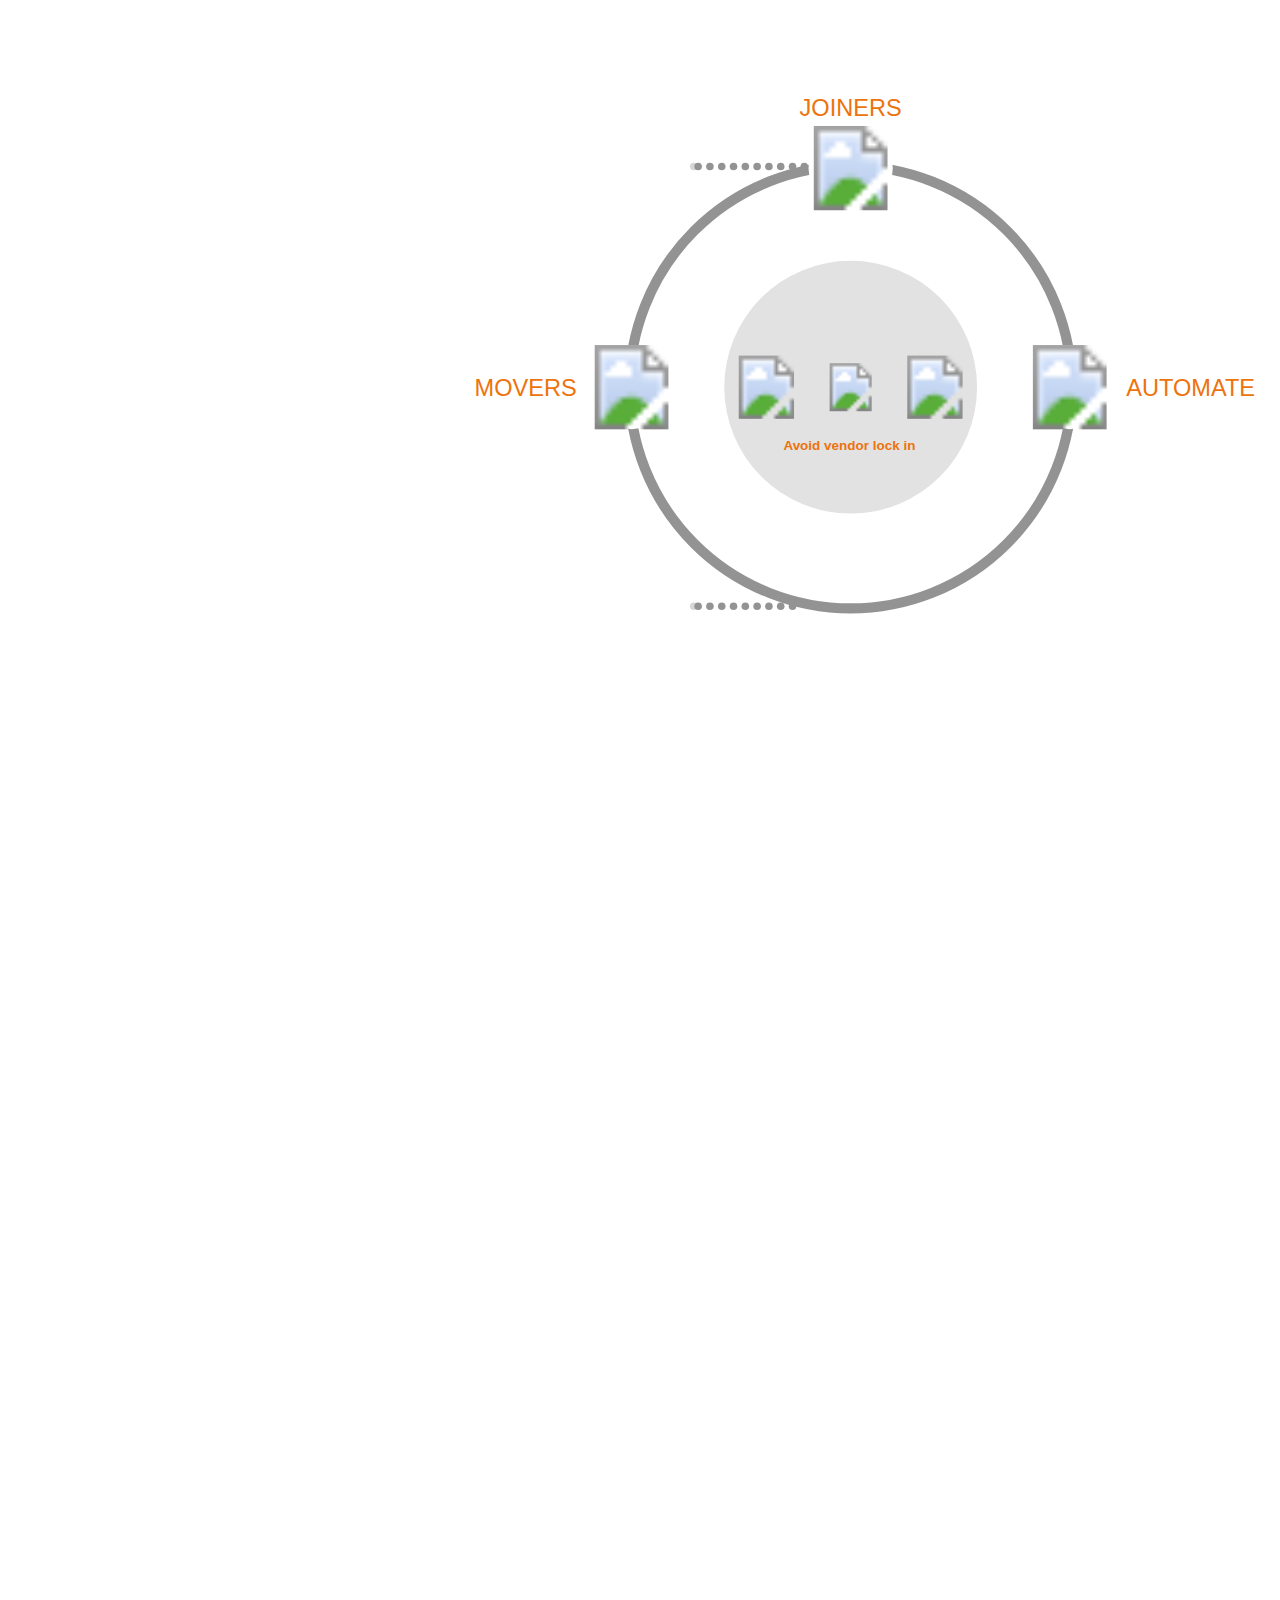
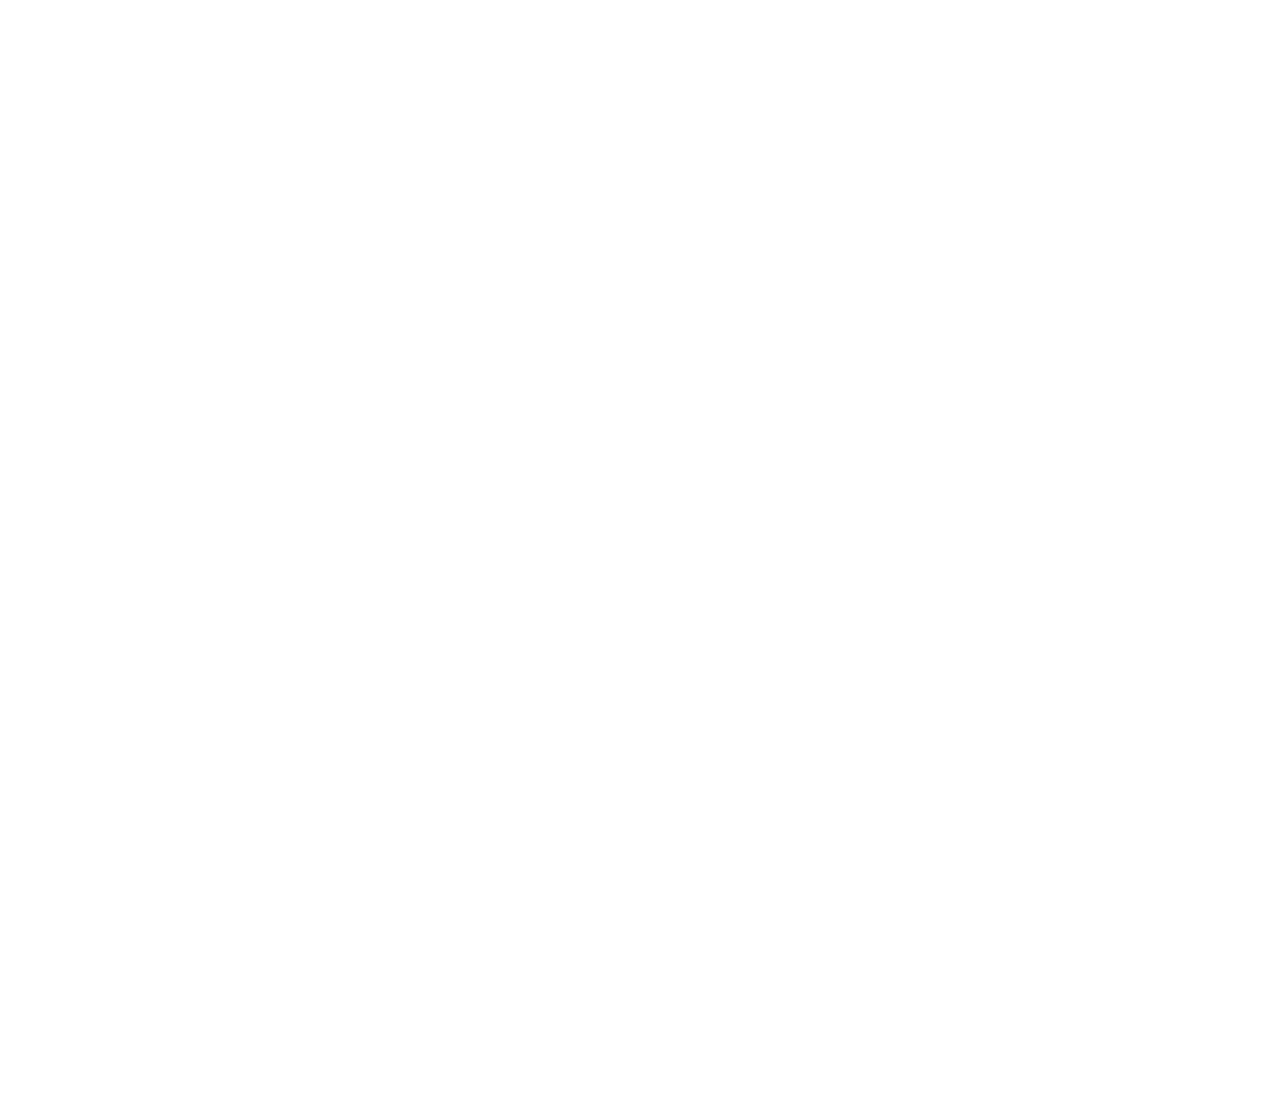
==== commit 606bae00: "Add minified files, remove styling, add more to readme." ====
--- a/front-end/index.html
+++ b/front-end/index.html
@@ -4,18 +4,17 @@
     <title>Cloud M - SVG Animation Widget</title>
     <meta name="viewport" content="width=device-width, initial-scale=1.0">
     <meta http-equiv="Content-Type" content="text/html; charset=utf-8" />
-    <link rel="stylesheet" href="../styles/styles.css" />
-    <script src="../javascript/scripts.js"></script>
+    <link rel="stylesheet" href="../styles/styles.min.css" />
+    <script src="../javascript/scripts.min.js"></script>
   </head>
   <body style="height: 100vh">
-    <div style="overflow: hidden; width: 100%; height: 100%;">
-      <svg id="animation-widget" class="svg-container" style="border: 2px solid black" version="1.1" viewBox="0, 0, 1500, 900" xmlns="http://www.w3.org/2000/svg">
+    <div style="overflow: hidden; width: 100%; height: 300%;">
+      <svg id="animation-widget" class="svg-container" version="1.1" viewBox="0, 0, 1500, 900" xmlns="http://www.w3.org/2000/svg">
         <circle id="outer-circle" cx="1000" cy="450" r="262.5" fill="var(--color-white)" stroke="var(--color-outer-circle-stroke)" stroke-width="12" />
-
         <!-- ** Circles for drawing out the branches. ** -->
         <!-- Top branch, middle. -->
         <g>
-          <circle class="branch-first-circle branch-circle" cx="945" cy="188" r="4.5"/>
+          <circle id="top-branch-stationary-circle" class="branch-circle" cx="945" cy="188" r="4.5" />
           <circle id="top-branch-middle-start-circle" class="branch-circle" cx="945" cy="188" r="4.5"/>
           <circle id="top-branch-middle-1-circle" class="branch-circle" cx="931" cy="188" r="4.5"/>
           <circle id="top-branch-middle-2-circle" class="branch-circle" cx="917" cy="188" r="4.5"/>
@@ -38,6 +37,7 @@
           <circle id="top-branch-middle-19-circle" class="branch-circle" cx="679" cy="188" r="4.5"/>
           <circle id="top-branch-middle-20-circle" class="branch-circle" cx="665" cy="188" r="4.5"/>
           <circle id="top-branch-middle-21-circle" class="branch-circle" cx="651" cy="188" r="4.5"/>
+          <circle id="top-branch-middle-22-circle" class="branch-circle" cx="637" cy="188" r="4.5"/>
         </g>
         <!-- Top branch, upper part. -->
         <g>
@@ -97,7 +97,7 @@
         </g>
         <!-- Bottom branch, middle. -->
         <g>
-          <circle class="branch-first-circle branch-circle" cx="945" cy="188" r="4.5"/>
+          <circle class="branch-circle" cx="945" cy="188" r="4.5"/>
           <circle id="bottom-branch-middle-start-circle" class="branch-circle" cx="945" cy="710" r="4.5"/>
           <circle id="bottom-branch-middle-1-circle" class="branch-circle" cx="931" cy="710" r="4.5"/>
           <circle id="bottom-branch-middle-2-circle" class="branch-circle" cx="917" cy="710" r="4.5"/>
@@ -181,7 +181,7 @@
         <!-- ** Drawing Animations ** -->
         <!-- Top branch, middle - motion animations. -->
         <g>
-          <animateMotion id="topBranchStartAnim" dur="0.08s" href="#top-branch-middle-start-circle" fill="freeze" path="M0, 0 L -14 0" />
+          <animateMotion id="topBranchStartAnim" dur="0.08s" href="#top-branch-middle-start-circle" fill="freeze" path="M0, 0 L -14 0" begin=""/>
           <animateMotion id="topBranchMiddleCircleAnim1" dur="0.08s" href="#top-branch-middle-1-circle" fill="freeze" begin="topBranchStartAnim.end" path="M0, 0 L -14 0" />
           <animateMotion id="topBranchMiddleCircleAnim2" dur="0.08s" href="#top-branch-middle-2-circle" fill="freeze" begin="topBranchMiddleCircleAnim1.end" path="M0, 0 L -14 0" />
           <animateMotion id="topBranchMiddleCircleAnim3" dur="0.08s" href="#top-branch-middle-3-circle" fill="freeze" begin="topBranchMiddleCircleAnim2.end" path="M0, 0 L -14 0" />
@@ -206,6 +206,7 @@
         </g>
         <!-- Top branch, middle - opacity animations. -->
         <g>
+          <animate dur="0.08s" attributeName="opacity" from="0" to="1" href="#top-branch-stationary-circle" fill="freeze" begin="topBranchStartAnim.begin" />
           <animate dur="0.08s" attributeName="opacity" from="0" to="1" href="#top-branch-middle-start-circle" fill="freeze" begin="topBranchStartAnim.begin" />
           <animate dur="0.08s" attributeName="opacity" from="0" to="1" href="#top-branch-middle-1-circle" fill="freeze" begin="topBranchMiddleCircleAnim1.begin" />
           <animate dur="0.08s" attributeName="opacity" from="0" to="1" href="#top-branch-middle-2-circle" fill="freeze" begin="topBranchMiddleCircleAnim2.begin" />
@@ -343,7 +344,7 @@
         </g>
          <!-- Bottom branch, middle - motion animations. -->
          <g>
-          <animateMotion id="bottomBranchStartAnim" dur="0.08s" href="#bottom-branch-middle-start-circle" fill="freeze" path="M0, 0 L -14 0" />
+          <animateMotion id="bottomBranchStartAnim" dur="0.08s" href="#bottom-branch-middle-start-circle" fill="freeze" path="M0, 0 L -14 0" begin="" />
           <animateMotion id="bottomBranchMiddleCircleAnim1" dur="0.08s" href="#bottom-branch-middle-1-circle" fill="freeze" begin="bottomBranchStartAnim.end" path="M0, 0 L -14 0" />
           <animateMotion id="bottomBranchMiddleCircleAnim2" dur="0.08s" href="#bottom-branch-middle-2-circle" fill="freeze" begin="bottomBranchMiddleCircleAnim1.end" path="M0, 0 L -14 0" />
           <animateMotion id="bottomBranchMiddleCircleAnim3" dur="0.08s" href="#bottom-branch-middle-3-circle" fill="freeze" begin="bottomBranchMiddleCircleAnim2.end" path="M0, 0 L -14 0" />
@@ -503,7 +504,6 @@
           <animate dur="0.08s" attributeName="opacity" from="0" to="1" href="#bottom-branch-lower-23-circle" fill="freeze" begin="bottomBranchLowerCircleAnim23.begin" />
           <animate dur="0.08s" attributeName="opacity" from="0" to="1" href="#bottom-branch-lower-24-circle" fill="freeze" begin="bottomBranchLowerCircleEndAnim.begin" />
         </g>
-
         <!-- ** Scaling / Opacity element animations ** -->
         <!-- Top branch -->
         <!-- Joiners arrow -->
@@ -537,7 +537,7 @@
         </g>
         <!-- Migrate circle -->
         <g>
-          <animate dur="0.4s" attributeName="opacity" from="0" to="1" href="#migrate-circle" fill="freeze" begin="topBranchUpperCirclesEndAnim.begin" />
+          <animate id="migrateCircleIntoView" dur="0.4s" attributeName="opacity" from="0" to="1" href="#migrate-circle" fill="freeze" begin="topBranchUpperCirclesEndAnim.begin" />
           <animate dur="0.4s" attributeName="height" from="15" to="100" href="#migrate-circle" fill="freeze" begin="topBranchUpperCirclesEndAnim.begin" />
           <animate dur="0.4s" attributeName="width" from="15" to="100" href="#migrate-circle" fill="freeze" begin="topBranchUpperCirclesEndAnim.begin" />
           <animate dur="0.4s" attributeName="x" from="305" to="265" href="#migrate-circle" fill="freeze" begin="topBranchUpperCirclesEndAnim.begin" />
@@ -555,7 +555,7 @@
         </g>
         <!-- Starters circle -->
         <g>
-          <animate dur="0.4s" attributeName="opacity" from="0" to="1" href="#starters-circle" fill="freeze" begin="topBranchLowerCirclesEndAnim.begin" />
+          <animate id="startersCircleIntoView" dur="0.4s" attributeName="opacity" from="0" to="1" href="#starters-circle" fill="freeze" begin="topBranchLowerCirclesEndAnim.begin" />
           <animate dur="0.4s" attributeName="height" from="15" to="100" href="#starters-circle" fill="freeze" begin="topBranchLowerCirclesEndAnim.begin" />
           <animate dur="0.4s" attributeName="width" from="15" to="100" href="#starters-circle" fill="freeze" begin="topBranchLowerCirclesEndAnim.begin" />
           <animate dur="0.4s" attributeName="x" from="305" to="265" href="#starters-circle" fill="freeze" begin="topBranchLowerCirclesEndAnim.begin" />
@@ -598,7 +598,7 @@
         </g>
         <!-- Leavers circle -->
         <g>
-          <animate dur="0.4s" attributeName="opacity" from="0" to="1" href="#leavers-circle" fill="freeze" begin="bottomBranchUpperCirclesEndAnim.begin" />
+          <animate id="leaversCircleIntoView" dur="0.4s" attributeName="opacity" from="0" to="1" href="#leavers-circle" fill="freeze" begin="bottomBranchUpperCirclesEndAnim.begin" />
           <animate dur="0.4s" attributeName="height" from="15" to="100" href="#leavers-circle" fill="freeze" begin="bottomBranchUpperCirclesEndAnim.begin" />
           <animate dur="0.4s" attributeName="width" from="15" to="100" href="#leavers-circle" fill="freeze" begin="bottomBranchUpperCirclesEndAnim.begin" />
           <animate dur="0.4s" attributeName="x" from="305" to="265" href="#leavers-circle" fill="freeze" begin="bottomBranchUpperCirclesEndAnim.begin" />
@@ -616,7 +616,7 @@
         </g>
         <!-- Archive circle -->
         <g>
-          <animate dur="0.4s" attributeName="opacity" from="0" to="1" href="#archive-circle" fill="freeze" begin="bottomBranchLowerCircleEndAnim.begin" />
+          <animate id="archiveCircleIntoView" dur="0.4s" attributeName="opacity" from="0" to="1" href="#archive-circle" fill="freeze" begin="bottomBranchLowerCircleEndAnim.begin" />
           <animate dur="0.4s" attributeName="height" from="15" to="100" href="#archive-circle" fill="freeze" begin="bottomBranchLowerCircleEndAnim.begin" />
           <animate dur="0.4s" attributeName="width" from="15" to="100" href="#archive-circle" fill="freeze" begin="bottomBranchLowerCircleEndAnim.begin" />
           <animate dur="0.4s" attributeName="x" from="305" to="265" href="#archive-circle" fill="freeze" begin="bottomBranchLowerCircleEndAnim.begin" />
@@ -627,7 +627,6 @@
           <animate dur="0.3s" attributeName="opacity" from="0" to="1" href="#archive-title" fill="freeze" begin="archiveCircleAnimEnd.end" />
           <animate dur="0.3s" attributeName="x" from="275" to="250" href="#archive-title" fill="freeze" begin="archiveCircleAnimEnd.end" />
         </g>
-
         <!-- Joiners branch -->
         <g>
           <!-- <image class="filter-joiners-branch" x="350" y="90" href="../assets/SVG/dotted-branch-left.svg" width="600" /> -->
@@ -636,10 +635,11 @@
           <image id="starters-arrow-right" class="filter-starters-arrow section opacity-none" x="430" y="262" href="../assets/SVG/starters-arrow-right.svg" width="45" height="45" data-section="starters" />
 
           <!-- Peg the begin to the animation for when the circle is finished -->
-          <!-- <circle id="migrate-pulse-unfocused" cx="315" cy="90" fill="var(--color-migrate-pulse)" r="0" stroke="var(--color-migrate-pulse)" stroke-width="2" fill="white">
-            <animate attributeName="r" class="pulse" from="20" to="70" dur="2.5s" begin="0.9s" repeatCount="indefinite" /> 
-            <animate attributeName="opacity" class="pulse" from="1" to="0" dur="2.5s" begin="0.9s" repeatCount="indefinite" />
-          </circle> -->
+          <circle id="migrate-pulse-unfocused" class="opacity-none" cx="315" cy="90" fill="var(--color-migrate-pulse)" r="0" stroke="var(--color-migrate-pulse)" stroke-width="2" fill="white">
+            <animate attributeName="opacity" class="pulse" from="0" to="1" dur="0.1s" begin="migrateCircleIntoView.end" fill="freeze" />
+            <animate attributeName="r" class="pulse" from="20" to="70" dur="2.5s" begin="migrateCircleIntoView.end + 1.3s" repeatCount="indefinite" /> 
+            <animate attributeName="opacity" class="pulse" from="1" to="0" dur="2.5s" begin="migrateCircleIntoView.end + 1.3s" repeatCount="indefinite" />
+          </circle>
 
           <g id="migrate-group">
             <circle id="migrate-circle-bg" cx="315" cy="90" class="circle-background opacity-none" r="50"></circle>
@@ -660,10 +660,11 @@
               <text id="migrate-text-link3" x="250" y="190" class="text-link clickable" fill="var(--color-migrate-link)" text-anchor="end" data-display="hidden">Domain Consolidation</text>
             </a>
           </g>
-          <!-- <circle id="starters-pulse-unfocused" cx="315" cy="282" fill="var(--color-starters-pulse)" r="0" stroke="var(--color-starters-pulse)" stroke-width="2">
-            <animate attributeName="r" class="pulse" from="20" to="70" dur="2.5s" begin="0.9s" repeatCount="indefinite" id="startersAnim" />
-            <animate attributeName="opacity" class="pulse" from="1" to="0" dur="2.5s" begin="0.9s" repeatCount="indefinite" />
-          </circle> -->
+          <circle id="starters-pulse-unfocused" class="opacity-none" cx="315" cy="282" fill="var(--color-starters-pulse)" r="0" stroke="var(--color-starters-pulse)" stroke-width="2">
+            <animate attributeName="opacity" class="pulse" from="0" to="1" dur="0.1s" begin="startersCircleIntoView.end" fill="freeze" />
+            <animate attributeName="r" class="pulse" from="20" to="70" dur="2.5s" begin="startersCircleIntoView.end + 0.9s" repeatCount="indefinite" id="startersAnim" />
+            <animate attributeName="opacity" class="pulse" from="1" to="0" dur="2.5s" begin="startersCircleIntoView.end + 0.9s" repeatCount="indefinite" />
+          </circle>
           <g id="starters-group">
             <circle id="starters-circle-bg" cx="315" cy="282" class="circle-background opacity-none" r="50"></circle>
             <a id="starters-circle-link" href="/">
@@ -690,10 +691,11 @@
           <image id="grey-leaving-arrow-left" x="750" y="687" class="clickable filter-grey-leaving-arrow section opacity-none" href="../assets/SVG/grey-leaving-arrow-left.svg" width="45" height="45" data-section="grey-leaving" />
           <image id="leavers-arrow-left" x="430" y="591" class="clickable filter-leavers-arrow section opacity-none" href="../assets/SVG/leavers-arrow-left.svg" width="45" height="45" data-section="leavers" />
           <image id="archive-arrow-left" x="430" y="782" class="clickable filter-archive-arrow section opacity-none" href="../assets/SVG/archive-arrow-left.svg" width="45" height="45" data-section="archive" />
-          <!-- <circle cx="315" cy="613" fill="var(--color-leavers-pulse)" r="0" stroke="var(--color-leavers-pulse)" stroke-width="2">
-            <animate attributeName="r" class="pulse" from="20" to="70" dur="2.5s" begin="1.7s" repeatCount="indefinite" />
-            <animate attributeName="opacity" class="pulse" from="1" to="0" dur="2.5s" begin="1.7s" repeatCount="indefinite" />
-          </circle> -->
+          <circle cx="315" cy="613" fill="var(--color-leavers-pulse)" class="opacity-none" r="0" stroke="var(--color-leavers-pulse)" stroke-width="2">
+            <animate attributeName="opacity" class="pulse" from="0" to="1" dur="0.1s" begin="leaversCircleIntoView.end" fill="freeze" />
+            <animate attributeName="r" class="pulse" from="20" to="70" dur="2.5s" begin="leaversCircleIntoView.end + 1.7s" repeatCount="indefinite" />
+            <animate attributeName="opacity" class="pulse" from="1" to="0" dur="2.5s" begin="leaversCircleIntoView.end + 1.7s" repeatCount="indefinite" />
+          </circle>
           <g id="leavers-group">
             <circle id="leavers-circle-bg" cx="315" cy="613" class="circle-background opacity-none" r="50"></circle>
             <a id="leavers-circle-link" href="/">
@@ -710,10 +712,11 @@
               <text id="leavers-text-link2" x="250" y="680" class="text-link clickable" fill="var(--color-leavers-link)" text-anchor="end" data-display="hidden">Migrate Emails</text>
             </a>
           </g>
-          <!-- <circle cx="315" cy="803" fill="var(--color-archive-pulse)" r="0" stroke="var(--color-archive-pulse)" stroke-width="2">
-            <animate attributeName="r" class="pulse" from="20" to="70" dur="2.5s" begin="1.7s" repeatCount="indefinite" />
-            <animate attributeName="opacity" class="pulse" from="1" to="0" dur="2.5s" begin="1.7s" repeatCount="indefinite" />
-          </circle> -->
+          <circle cx="315" cy="803" fill="var(--color-archive-pulse)" class="opacity-none" r="0" stroke="var(--color-archive-pulse)" stroke-width="2">
+            <animate attributeName="opacity" class="pulse" from="0" to="1" dur="0.1s" begin="archiveCircleIntoView.end" fill="freeze" />
+            <animate attributeName="r" class="pulse" from="20" to="70" dur="2.5s" begin="archiveCircleIntoView.end + 2.1s" repeatCount="indefinite" />
+            <animate attributeName="opacity" class="pulse" from="1" to="0" dur="2.5s" begin="archiveCircleIntoView.end + 2.1s" repeatCount="indefinite" />
+          </circle>
           <g id="archive-group">
             <circle id="archive-circle-bg" cx="315" cy="803" class="circle-background opacity-none" r="50"></circle>
             <a id="archive-circle-link" href="/">
@@ -907,19 +910,5 @@
         </g>     
       </svg>
     </div>
-    <script>
-      // window.onload = (event) => {
-      //     document.getElementById('joiners-circle').onclick = function useFocusPulse() {
-      //         document.getElementById('joiners-pulse-unfocused').classList.add('hidden')
-      //         document.getElementById('migrate-pulse-unfocused').classList.add('hidden')
-      //         document.getElementById('starters-pulse-unfocused').classList.add('hidden')
-      //         setTimeout(function () {
-      //             document.getElementById('joiners-pulse-focused').classList.add('unhide')
-      //             document.getElementById('migrate-pulse-focused').classList.add('unhide')
-      //             document.getElementById('starters-pulse-focused').classList.add('unhide')
-      //         }, 750)
-      //     }
-      // }
-    </script>
   </body>
 </html>--- a/styles/styles.min.css
+++ b/styles/styles.min.css
@@ -0,0 +1 @@
+*{font-family:Arial,Helvetica,sans-serif}:root{--color-white:#FFFFFF;--color-inner-circle:#E2E2E2;--color-inner-circle-text:#ED730D;--color-outer-circle:#ffffff;--color-outer-circle-stroke:#939393;--color-inner-circle-title:#ED730D;--color-outer-circle-link:#555555;--color-inner-circle-pulse:#ED730D;--color-migrate-title:#128CF2;--color-starters-title:#FABD14;--color-migrate-link:#555555;--color-starters-link:#555555;--color-migrate-pulse:#128CF2;--color-starters-pulse:#FABD14;--color-leavers-title:#E30817;--color-archive-title:#555555;--color-leavers-link:#555555;--color-archive-link:#555555;--color-leavers-pulse:#E30817;--color-archive-pulse:#555555}.outer-circle-back-button{-webkit-filter:invert(50%) sepia(68%) saturate(1424%) hue-rotate(353deg) brightness(93%) contrast(100%);filter:invert(50%) sepia(68%) saturate(1424%) hue-rotate(353deg) brightness(93%) contrast(100%)}.migrate-back-button{-webkit-filter:invert(40%) sepia(66%) saturate(1425%) hue-rotate(183deg) brightness(97%) contrast(96%);filter:invert(40%) sepia(66%) saturate(1425%) hue-rotate(183deg) brightness(97%) contrast(96%)}.starters-back-button{-webkit-filter:invert(84%) sepia(9%) saturate(6164%) hue-rotate(348deg) brightness(101%) contrast(96%);filter:invert(84%) sepia(9%) saturate(6164%) hue-rotate(348deg) brightness(101%) contrast(96%)}.leavers-back-button{-webkit-filter:invert(11%) sepia(96%) saturate(6802%) hue-rotate(353deg) brightness(90%) contrast(98%);filter:invert(11%) sepia(96%) saturate(6802%) hue-rotate(353deg) brightness(90%) contrast(98%)}.archive-back-button{-webkit-filter:invert(29%) sepia(4%) saturate(15%) hue-rotate(327deg) brightness(103%) contrast(83%);filter:invert(29%) sepia(4%) saturate(15%) hue-rotate(327deg) brightness(103%) contrast(83%)}.migrate-zoom{-webkit-transform-origin:0 0;transform-origin:0 0}.starters-zoom{-webkit-transform-origin:0 13%;transform-origin:0 13%}.leavers-zoom{-webkit-transform-origin:0 75%;transform-origin:0 75%}.archive-zoom{-webkit-transform-origin:0 100%;transform-origin:0 100%}.movers-zoom{-webkit-transform-origin:40% 50%;transform-origin:40% 50%}.joiners-zoom{-webkit-transform-origin:63% 0;transform-origin:63% 0}.automate-zoom{-webkit-transform-origin:100% 50%;transform-origin:100% 50%}#animation-widget{-webkit-transition:1s ease-in-out;transition:1s ease-in-out;max-width:1920px;max-height:1080px;overflow-x:hidden;overflow-y:hidden}#animation-widget image,text{-webkit-transition:1s ease-in-out;transition:1s ease-in-out}.zoom{-webkit-transform:scale(2.5);transform:scale(2.5);transform-box:fill-box}.outer-circle-title{text-transform:uppercase;font-size:28px}.clickable{cursor:pointer}.svg-anchor .text-link{font-size:20px;opacity:0}.svg-anchor .text-link:hover{-webkit-text-decoration:solid underline #555 2px;text-decoration:solid underline #555 2px;text-decoration-thickness:2px}.link-hover:hover{-webkit-text-decoration:solid underline #555 2px;text-decoration:solid underline #555 2px;text-decoration-thickness:2px}#animation-widget image[data-display=hidden],#animation-widget text[data-display=hidden]{display:none}#animation-widget image[data-display=unhide],#animation-widget text[data-display=unhide]{display:block}.back-button{opacity:0;-webkit-transform-origin:50% 50%;transform-origin:50% 50%}.circle-background{fill:#fff}.right-align-torigin{-webkit-transform-origin:100% 0;transform-origin:100% 0}#animation-widget [data-disabled=true]{pointer-events:none}#animation-widget a:focus-visible,#animation-widget a:focus-within{outline:0}.branch-circle{fill:#939393;opacity:0}.opacity-none{opacity:0}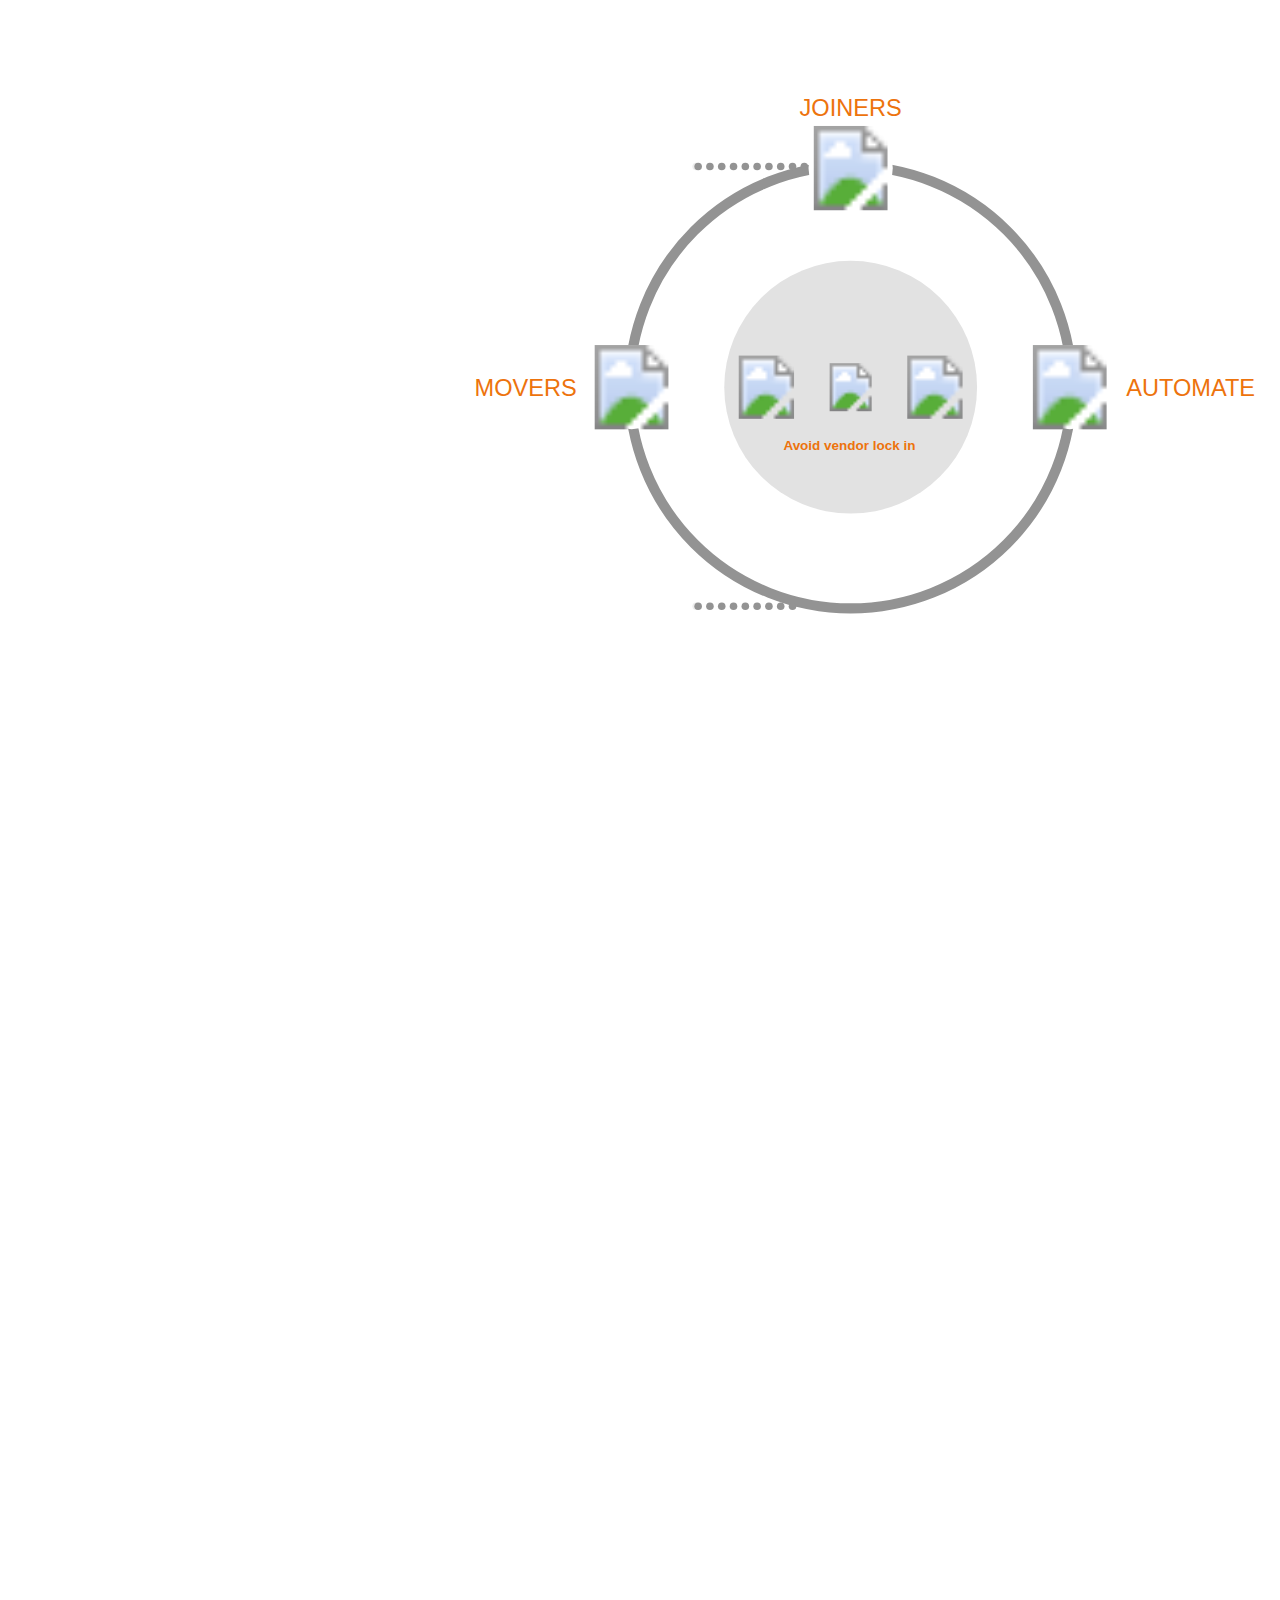
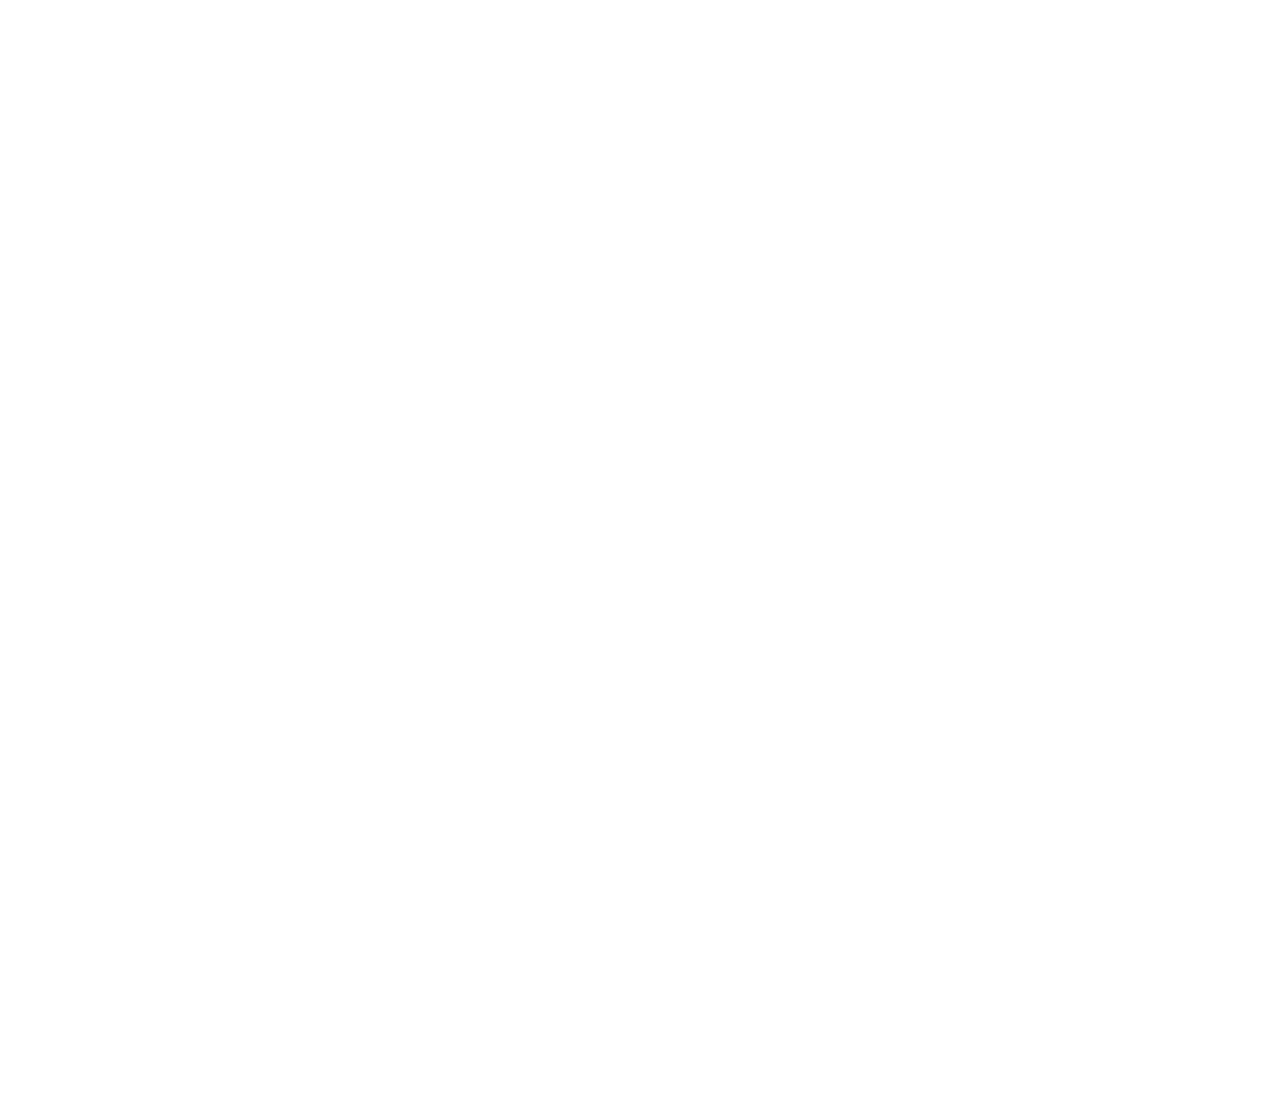
==== commit 36a63186: "Tidy up code." ====
--- a/front-end/index.html
+++ b/front-end/index.html
@@ -1,914 +1,849 @@
 <!DOCTYPE html>
 <html lang="en">
-  <head>
-    <title>Cloud M - SVG Animation Widget</title>
-    <meta name="viewport" content="width=device-width, initial-scale=1.0">
-    <meta http-equiv="Content-Type" content="text/html; charset=utf-8" />
-    <link rel="stylesheet" href="../styles/styles.min.css" />
-    <script src="../javascript/scripts.min.js"></script>
-  </head>
-  <body style="height: 100vh">
-    <div style="overflow: hidden; width: 100%; height: 300%;">
-      <svg id="animation-widget" class="svg-container" version="1.1" viewBox="0, 0, 1500, 900" xmlns="http://www.w3.org/2000/svg">
-        <circle id="outer-circle" cx="1000" cy="450" r="262.5" fill="var(--color-white)" stroke="var(--color-outer-circle-stroke)" stroke-width="12" />
-        <!-- ** Circles for drawing out the branches. ** -->
-        <!-- Top branch, middle. -->
-        <g>
-          <circle id="top-branch-stationary-circle" class="branch-circle" cx="945" cy="188" r="4.5" />
-          <circle id="top-branch-middle-start-circle" class="branch-circle" cx="945" cy="188" r="4.5"/>
-          <circle id="top-branch-middle-1-circle" class="branch-circle" cx="931" cy="188" r="4.5"/>
-          <circle id="top-branch-middle-2-circle" class="branch-circle" cx="917" cy="188" r="4.5"/>
-          <circle id="top-branch-middle-3-circle" class="branch-circle" cx="903" cy="188" r="4.5"/>
-          <circle id="top-branch-middle-4-circle" class="branch-circle" cx="889" cy="188" r="4.5"/>
-          <circle id="top-branch-middle-5-circle" class="branch-circle" cx="875" cy="188" r="4.5"/>
-          <circle id="top-branch-middle-6-circle" class="branch-circle" cx="861" cy="188" r="4.5"/>
-          <circle id="top-branch-middle-7-circle" class="branch-circle" cx="847" cy="188" r="4.5"/>
-          <circle id="top-branch-middle-8-circle" class="branch-circle" cx="833" cy="188" r="4.5"/>
-          <circle id="top-branch-middle-9-circle" class="branch-circle" cx="819" cy="188" r="4.5"/>
-          <circle id="top-branch-middle-10-circle" class="branch-circle" cx="805" cy="188" r="4.5"/>
-          <circle id="top-branch-middle-11-circle" class="branch-circle" cx="791" cy="188" r="4.5"/>
-          <circle id="top-branch-middle-12-circle" class="branch-circle" cx="777" cy="188" r="4.5"/>
-          <circle id="top-branch-middle-13-circle" class="branch-circle" cx="763" cy="188" r="4.5"/>
-          <circle id="top-branch-middle-14-circle" class="branch-circle" cx="749" cy="188" r="4.5"/>
-          <circle id="top-branch-middle-15-circle" class="branch-circle" cx="735" cy="188" r="4.5"/>
-          <circle id="top-branch-middle-16-circle" class="branch-circle" cx="721" cy="188" r="4.5"/>
-          <circle id="top-branch-middle-17-circle" class="branch-circle" cx="707" cy="188" r="4.5"/>
-          <circle id="top-branch-middle-18-circle" class="branch-circle" cx="693" cy="188" r="4.5"/>
-          <circle id="top-branch-middle-19-circle" class="branch-circle" cx="679" cy="188" r="4.5"/>
-          <circle id="top-branch-middle-20-circle" class="branch-circle" cx="665" cy="188" r="4.5"/>
-          <circle id="top-branch-middle-21-circle" class="branch-circle" cx="651" cy="188" r="4.5"/>
-          <circle id="top-branch-middle-22-circle" class="branch-circle" cx="637" cy="188" r="4.5"/>
-        </g>
-        <!-- Top branch, upper part. -->
-        <g>
-          <circle id="top-branch-upper-start-circle" class="branch-circle" cx="637" cy="188" r="4.5"/>
-          <circle id="top-branch-upper-1-circle" class="branch-circle" cx="627" cy="178" r="4.5"/>
-          <circle id="top-branch-upper-2-circle" class="branch-circle" cx="617" cy="168" r="4.5"/>
-          <circle id="top-branch-upper-3-circle" class="branch-circle" cx="607" cy="158" r="4.5"/>
-          <circle id="top-branch-upper-4-circle" class="branch-circle" cx="597" cy="148" r="4.5"/>
-          <circle id="top-branch-upper-5-circle" class="branch-circle" cx="587" cy="138" r="4.5"/>
-          <circle id="top-branch-upper-6-circle" class="branch-circle" cx="577" cy="128" r="4.5"/>
-          <circle id="top-branch-upper-7-circle" class="branch-circle" cx="567" cy="118" r="4.5"/>
-          <circle id="top-branch-upper-8-circle" class="branch-circle" cx="557" cy="108" r="4.5"/>
-          <circle id="top-branch-upper-9-circle" class="branch-circle" cx="547" cy="98" r="4.5"/>
-          <circle id="top-branch-upper-10-circle" class="branch-circle" cx="535" cy="93" r="4.5"/>
-          <circle id="top-branch-upper-11-circle" class="branch-circle" cx="521" cy="93" r="4.5"/>
-          <circle id="top-branch-upper-12-circle" class="branch-circle" cx="507" cy="93" r="4.5"/>
-          <circle id="top-branch-upper-13-circle" class="branch-circle" cx="493" cy="93" r="4.5"/>
-          <circle id="top-branch-upper-14-circle" class="branch-circle" cx="479" cy="93" r="4.5"/>
-          <circle id="top-branch-upper-15-circle" class="branch-circle" cx="465" cy="93" r="4.5"/>
-          <circle id="top-branch-upper-16-circle" class="branch-circle" cx="451" cy="93" r="4.5"/>
-          <circle id="top-branch-upper-17-circle" class="branch-circle" cx="437" cy="93" r="4.5"/>
-          <circle id="top-branch-upper-18-circle" class="branch-circle" cx="423" cy="93" r="4.5"/>
-          <circle id="top-branch-upper-19-circle" class="branch-circle" cx="409" cy="93" r="4.5"/>
-          <circle id="top-branch-upper-20-circle" class="branch-circle" cx="395" cy="93" r="4.5"/>
-          <circle id="top-branch-upper-21-circle" class="branch-circle" cx="381" cy="93" r="4.5"/>
-          <circle id="top-branch-upper-22-circle" class="branch-circle" cx="367" cy="93" r="4.5"/>
-          <circle id="top-branch-upper-23-circle" class="branch-circle" cx="353" cy="93" r="4.5"/>
-          <circle id="top-branch-upper-24-circle" class="branch-circle" cx="339" cy="93" r="4.5"/>
-        </g>
-          <!-- Top branch, lower part. -->
-        <g>
-          <circle id="top-branch-lower-start-circle" class="branch-circle" cx="637" cy="188" r="4.5"/>
-          <circle id="top-branch-lower-1-circle" class="branch-circle" cx="627" cy="198" r="4.5"/>
-          <circle id="top-branch-lower-2-circle" class="branch-circle" cx="617" cy="208" r="4.5"/>
-          <circle id="top-branch-lower-3-circle" class="branch-circle" cx="607" cy="218" r="4.5"/>
-          <circle id="top-branch-lower-4-circle" class="branch-circle" cx="597" cy="228" r="4.5"/>
-          <circle id="top-branch-lower-5-circle" class="branch-circle" cx="587" cy="238" r="4.5"/>
-          <circle id="top-branch-lower-6-circle" class="branch-circle" cx="577" cy="248" r="4.5"/>
-          <circle id="top-branch-lower-7-circle" class="branch-circle" cx="567" cy="258" r="4.5"/>
-          <circle id="top-branch-lower-8-circle" class="branch-circle" cx="557" cy="268" r="4.5"/>
-          <circle id="top-branch-lower-9-circle" class="branch-circle" cx="547" cy="278" r="4.5"/>
-          <circle id="top-branch-lower-10-circle" class="branch-circle" cx="535" cy="283" r="4.5"/>
-          <circle id="top-branch-lower-11-circle" class="branch-circle" cx="521" cy="283" r="4.5"/>
-          <circle id="top-branch-lower-12-circle" class="branch-circle" cx="507" cy="283" r="4.5"/>
-          <circle id="top-branch-lower-13-circle" class="branch-circle" cx="493" cy="283" r="4.5"/>
-          <circle id="top-branch-lower-14-circle" class="branch-circle" cx="479" cy="283" r="4.5"/>
-          <circle id="top-branch-lower-15-circle" class="branch-circle" cx="465" cy="283" r="4.5"/>
-          <circle id="top-branch-lower-16-circle" class="branch-circle" cx="451" cy="283" r="4.5"/>
-          <circle id="top-branch-lower-17-circle" class="branch-circle" cx="437" cy="283" r="4.5"/>
-          <circle id="top-branch-lower-18-circle" class="branch-circle" cx="423" cy="283" r="4.5"/>
-          <circle id="top-branch-lower-19-circle" class="branch-circle" cx="409" cy="283" r="4.5"/>
-          <circle id="top-branch-lower-20-circle" class="branch-circle" cx="395" cy="283" r="4.5"/>
-          <circle id="top-branch-lower-21-circle" class="branch-circle" cx="381" cy="283" r="4.5"/>
-          <circle id="top-branch-lower-22-circle" class="branch-circle" cx="367" cy="283" r="4.5"/>
-          <circle id="top-branch-lower-23-circle" class="branch-circle" cx="353" cy="283" r="4.5"/>
-          <circle id="top-branch-lower-24-circle" class="branch-circle" cx="339" cy="283" r="4.5"/>
-        </g>
-        <!-- Bottom branch, middle. -->
-        <g>
-          <circle class="branch-circle" cx="945" cy="188" r="4.5"/>
-          <circle id="bottom-branch-middle-start-circle" class="branch-circle" cx="945" cy="710" r="4.5"/>
-          <circle id="bottom-branch-middle-1-circle" class="branch-circle" cx="931" cy="710" r="4.5"/>
-          <circle id="bottom-branch-middle-2-circle" class="branch-circle" cx="917" cy="710" r="4.5"/>
-          <circle id="bottom-branch-middle-3-circle" class="branch-circle" cx="903" cy="710" r="4.5"/>
-          <circle id="bottom-branch-middle-4-circle" class="branch-circle" cx="889" cy="710" r="4.5"/>
-          <circle id="bottom-branch-middle-5-circle" class="branch-circle" cx="875" cy="710" r="4.5"/>
-          <circle id="bottom-branch-middle-6-circle" class="branch-circle" cx="861" cy="710" r="4.5"/>
-          <circle id="bottom-branch-middle-7-circle" class="branch-circle" cx="847" cy="710" r="4.5"/>
-          <circle id="bottom-branch-middle-8-circle" class="branch-circle" cx="833" cy="710" r="4.5"/>
-          <circle id="bottom-branch-middle-9-circle" class="branch-circle" cx="819" cy="710" r="4.5"/>
-          <circle id="bottom-branch-middle-10-circle" class="branch-circle" cx="805" cy="710" r="4.5"/>
-          <circle id="bottom-branch-middle-11-circle" class="branch-circle" cx="791" cy="710" r="4.5"/>
-          <circle id="bottom-branch-middle-12-circle" class="branch-circle" cx="777" cy="710" r="4.5"/>
-          <circle id="bottom-branch-middle-13-circle" class="branch-circle" cx="763" cy="710" r="4.5"/>
-          <circle id="bottom-branch-middle-14-circle" class="branch-circle" cx="749" cy="710" r="4.5"/>
-          <circle id="bottom-branch-middle-15-circle" class="branch-circle" cx="735" cy="710" r="4.5"/>
-          <circle id="bottom-branch-middle-16-circle" class="branch-circle" cx="721" cy="710" r="4.5"/>
-          <circle id="bottom-branch-middle-17-circle" class="branch-circle" cx="707" cy="710" r="4.5"/>
-          <circle id="bottom-branch-middle-18-circle" class="branch-circle" cx="693" cy="710" r="4.5"/>
-          <circle id="bottom-branch-middle-19-circle" class="branch-circle" cx="679" cy="710" r="4.5"/>
-          <circle id="bottom-branch-middle-20-circle" class="branch-circle" cx="665" cy="710" r="4.5"/>
-          <circle id="bottom-branch-middle-21-circle" class="branch-circle" cx="651" cy="710" r="4.5"/>
-        </g>
-        <!-- Bottom branch, upper part. -->
-        <g>
-          <circle id="bottom-branch-upper-start-circle" class="branch-circle" cx="637" cy="710" r="4.5"/>
-          <circle id="bottom-branch-upper-1-circle" class="branch-circle" cx="627" cy="700" r="4.5"/>
-          <circle id="bottom-branch-upper-2-circle" class="branch-circle" cx="617" cy="690" r="4.5"/>
-          <circle id="bottom-branch-upper-3-circle" class="branch-circle" cx="607" cy="680" r="4.5"/>
-          <circle id="bottom-branch-upper-4-circle" class="branch-circle" cx="597" cy="670" r="4.5"/>
-          <circle id="bottom-branch-upper-5-circle" class="branch-circle" cx="587" cy="660" r="4.5"/>
-          <circle id="bottom-branch-upper-6-circle" class="branch-circle" cx="577" cy="650" r="4.5"/>
-          <circle id="bottom-branch-upper-7-circle" class="branch-circle" cx="567" cy="640" r="4.5"/>
-          <circle id="bottom-branch-upper-8-circle" class="branch-circle" cx="557" cy="630" r="4.5"/>
-          <circle id="bottom-branch-upper-9-circle" class="branch-circle" cx="547" cy="620" r="4.5"/>
-          <circle id="bottom-branch-upper-10-circle" class="branch-circle" cx="535" cy="615" r="4.5"/>
-          <circle id="bottom-branch-upper-11-circle" class="branch-circle" cx="521" cy="615" r="4.5"/>
-          <circle id="bottom-branch-upper-12-circle" class="branch-circle" cx="507" cy="615" r="4.5"/>
-          <circle id="bottom-branch-upper-13-circle" class="branch-circle" cx="493" cy="615" r="4.5"/>
-          <circle id="bottom-branch-upper-14-circle" class="branch-circle" cx="479" cy="615" r="4.5"/>
-          <circle id="bottom-branch-upper-15-circle" class="branch-circle" cx="465" cy="615" r="4.5"/>
-          <circle id="bottom-branch-upper-16-circle" class="branch-circle" cx="451" cy="615" r="4.5"/>
-          <circle id="bottom-branch-upper-17-circle" class="branch-circle" cx="437" cy="615" r="4.5"/>
-          <circle id="bottom-branch-upper-18-circle" class="branch-circle" cx="423" cy="615" r="4.5"/>
-          <circle id="bottom-branch-upper-19-circle" class="branch-circle" cx="409" cy="615" r="4.5"/>
-          <circle id="bottom-branch-upper-20-circle" class="branch-circle" cx="395" cy="615" r="4.5"/>
-          <circle id="bottom-branch-upper-21-circle" class="branch-circle" cx="381" cy="615" r="4.5"/>
-          <circle id="bottom-branch-upper-22-circle" class="branch-circle" cx="367" cy="615" r="4.5"/>
-          <circle id="bottom-branch-upper-23-circle" class="branch-circle" cx="353" cy="615" r="4.5"/>
-          <circle id="bottom-branch-upper-24-circle" class="branch-circle" cx="339" cy="615" r="4.5"/>
-        </g>
-          <!-- Bottom branch, lower part. -->
-        <g>
-          <circle id="bottom-branch-lower-start-circle" class="branch-circle" cx="637" cy="710" r="4.5"/>
-          <circle id="bottom-branch-lower-1-circle" class="branch-circle" cx="627" cy="720" r="4.5"/>
-          <circle id="bottom-branch-lower-2-circle" class="branch-circle" cx="617" cy="730" r="4.5"/>
-          <circle id="bottom-branch-lower-3-circle" class="branch-circle" cx="607" cy="740" r="4.5"/>
-          <circle id="bottom-branch-lower-4-circle" class="branch-circle" cx="597" cy="750" r="4.5"/>
-          <circle id="bottom-branch-lower-5-circle" class="branch-circle" cx="587" cy="760" r="4.5"/>
-          <circle id="bottom-branch-lower-6-circle" class="branch-circle" cx="577" cy="770" r="4.5"/>
-          <circle id="bottom-branch-lower-7-circle" class="branch-circle" cx="567" cy="780" r="4.5"/>
-          <circle id="bottom-branch-lower-8-circle" class="branch-circle" cx="557" cy="790" r="4.5"/>
-          <circle id="bottom-branch-lower-9-circle" class="branch-circle" cx="547" cy="800" r="4.5"/>
-          <circle id="bottom-branch-lower-10-circle" class="branch-circle" cx="535" cy="805" r="4.5"/>
-          <circle id="bottom-branch-lower-11-circle" class="branch-circle" cx="521" cy="805" r="4.5"/>
-          <circle id="bottom-branch-lower-12-circle" class="branch-circle" cx="507" cy="805" r="4.5"/>
-          <circle id="bottom-branch-lower-13-circle" class="branch-circle" cx="493" cy="805" r="4.5"/>
-          <circle id="bottom-branch-lower-14-circle" class="branch-circle" cx="479" cy="805" r="4.5"/>
-          <circle id="bottom-branch-lower-15-circle" class="branch-circle" cx="465" cy="805" r="4.5"/>
-          <circle id="bottom-branch-lower-16-circle" class="branch-circle" cx="451" cy="805" r="4.5"/>
-          <circle id="bottom-branch-lower-17-circle" class="branch-circle" cx="437" cy="805" r="4.5"/>
-          <circle id="bottom-branch-lower-18-circle" class="branch-circle" cx="423" cy="805" r="4.5"/>
-          <circle id="bottom-branch-lower-19-circle" class="branch-circle" cx="409" cy="805" r="4.5"/>
-          <circle id="bottom-branch-lower-20-circle" class="branch-circle" cx="395" cy="805" r="4.5"/>
-          <circle id="bottom-branch-lower-21-circle" class="branch-circle" cx="381" cy="805" r="4.5"/>
-          <circle id="bottom-branch-lower-22-circle" class="branch-circle" cx="367" cy="805" r="4.5"/>
-          <circle id="bottom-branch-lower-23-circle" class="branch-circle" cx="353" cy="805" r="4.5"/>
-          <circle id="bottom-branch-lower-24-circle" class="branch-circle" cx="339" cy="805" r="4.5"/>
-        </g>
-
-        <!-- ** Drawing Animations ** -->
-        <!-- Top branch, middle - motion animations. -->
-        <g>
-          <animateMotion id="topBranchStartAnim" dur="0.08s" href="#top-branch-middle-start-circle" fill="freeze" path="M0, 0 L -14 0" begin=""/>
-          <animateMotion id="topBranchMiddleCircleAnim1" dur="0.08s" href="#top-branch-middle-1-circle" fill="freeze" begin="topBranchStartAnim.end" path="M0, 0 L -14 0" />
-          <animateMotion id="topBranchMiddleCircleAnim2" dur="0.08s" href="#top-branch-middle-2-circle" fill="freeze" begin="topBranchMiddleCircleAnim1.end" path="M0, 0 L -14 0" />
-          <animateMotion id="topBranchMiddleCircleAnim3" dur="0.08s" href="#top-branch-middle-3-circle" fill="freeze" begin="topBranchMiddleCircleAnim2.end" path="M0, 0 L -14 0" />
-          <animateMotion id="topBranchMiddleCircleAnim4" dur="0.08s" href="#top-branch-middle-4-circle" fill="freeze" begin="topBranchMiddleCircleAnim3.end" path="M0, 0 L -14 0" />
-          <animateMotion id="topBranchMiddleCircleAnim5" dur="0.08s" href="#top-branch-middle-5-circle" fill="freeze" begin="topBranchMiddleCircleAnim4.end" path="M0, 0 L -14 0" />
-          <animateMotion id="topBranchMiddleCircleAnim6" dur="0.08s" href="#top-branch-middle-6-circle" fill="freeze" begin="topBranchMiddleCircleAnim5.end" path="M0, 0 L -14 0" />
-          <animateMotion id="topBranchMiddleCircleAnim7" dur="0.08s" href="#top-branch-middle-7-circle" fill="freeze" begin="topBranchMiddleCircleAnim6.end" path="M0, 0 L -14 0" />
-          <animateMotion id="topBranchMiddleCircleAnim8" dur="0.08s" href="#top-branch-middle-8-circle" fill="freeze" begin="topBranchMiddleCircleAnim7.end" path="M0, 0 L -14 0" />
-          <animateMotion id="topBranchMiddleCircleAnim9" dur="0.08s" href="#top-branch-middle-9-circle" fill="freeze" begin="topBranchMiddleCircleAnim8.end" path="M0, 0 L -14 0" />
-          <animateMotion id="topBranchMiddleCircleAnim10" dur="0.08s" href="#top-branch-middle-10-circle" fill="freeze" begin="topBranchMiddleCircleAnim9.end" path="M0, 0 L -14 0" />
-          <animateMotion id="topBranchMiddleCircleAnim11" dur="0.08s" href="#top-branch-middle-11-circle" fill="freeze" begin="topBranchMiddleCircleAnim10.end" path="M0, 0 L -14 0" />
-          <animateMotion id="topBranchMiddleCircleAnim12" dur="0.08s" href="#top-branch-middle-12-circle" fill="freeze" begin="topBranchMiddleCircleAnim11.end" path="M0, 0 L -14 0" />
-          <animateMotion id="topBranchMiddleCircleAnim13" dur="0.08s" href="#top-branch-middle-13-circle" fill="freeze" begin="topBranchMiddleCircleAnim12.end" path="M0, 0 L -14 0" />
-          <animateMotion id="topBranchMiddleCircleAnim14" dur="0.08s" href="#top-branch-middle-14-circle" fill="freeze" begin="topBranchMiddleCircleAnim13.end" path="M0, 0 L -14 0" />
-          <animateMotion id="topBranchMiddleCircleAnim15" dur="0.08s" href="#top-branch-middle-15-circle" fill="freeze" begin="topBranchMiddleCircleAnim14.end" path="M0, 0 L -14 0" />
-          <animateMotion id="topBranchMiddleCircleAnim16" dur="0.08s" href="#top-branch-middle-16-circle" fill="freeze" begin="topBranchMiddleCircleAnim15.end" path="M0, 0 L -14 0" />
-          <animateMotion id="topBranchMiddleCircleAnim17" dur="0.08s" href="#top-branch-middle-17-circle" fill="freeze" begin="topBranchMiddleCircleAnim16.end" path="M0, 0 L -14 0" />
-          <animateMotion id="topBranchMiddleCircleAnim18" dur="0.08s" href="#top-branch-middle-18-circle" fill="freeze" begin="topBranchMiddleCircleAnim17.end" path="M0, 0 L -14 0" />
-          <animateMotion id="topBranchMiddleCircleAnim19" dur="0.08s" href="#top-branch-middle-19-circle" fill="freeze" begin="topBranchMiddleCircleAnim18.end" path="M0, 0 L -14 0" />
-          <animateMotion id="topBranchMiddleCircleAnim20" dur="0.08s" href="#top-branch-middle-20-circle" fill="freeze" begin="topBranchMiddleCircleAnim19.end" path="M0, 0 L -14 0" />
-          <animateMotion id="topBranchMiddleCirclesEndAnim" dur="0.08s" href="#top-branch-middle-21-circle" fill="freeze" begin="topBranchMiddleCircleAnim20.end" path="M0, 0 L -14 0" />
-        </g>
-        <!-- Top branch, middle - opacity animations. -->
-        <g>
-          <animate dur="0.08s" attributeName="opacity" from="0" to="1" href="#top-branch-stationary-circle" fill="freeze" begin="topBranchStartAnim.begin" />
-          <animate dur="0.08s" attributeName="opacity" from="0" to="1" href="#top-branch-middle-start-circle" fill="freeze" begin="topBranchStartAnim.begin" />
-          <animate dur="0.08s" attributeName="opacity" from="0" to="1" href="#top-branch-middle-1-circle" fill="freeze" begin="topBranchMiddleCircleAnim1.begin" />
-          <animate dur="0.08s" attributeName="opacity" from="0" to="1" href="#top-branch-middle-2-circle" fill="freeze" begin="topBranchMiddleCircleAnim2.begin" />
-          <animate dur="0.08s" attributeName="opacity" from="0" to="1" href="#top-branch-middle-3-circle" fill="freeze" begin="topBranchMiddleCircleAnim3.begin" />
-          <animate dur="0.08s" attributeName="opacity" from="0" to="1" href="#top-branch-middle-4-circle" fill="freeze" begin="topBranchMiddleCircleAnim4.begin" />
-          <animate dur="0.08s" attributeName="opacity" from="0" to="1" href="#top-branch-middle-5-circle" fill="freeze" begin="topBranchMiddleCircleAnim5.begin" />
-          <animate dur="0.08s" attributeName="opacity" from="0" to="1" href="#top-branch-middle-6-circle" fill="freeze" begin="topBranchMiddleCircleAnim6.begin" />
-          <animate dur="0.08s" attributeName="opacity" from="0" to="1" href="#top-branch-middle-7-circle" fill="freeze" begin="topBranchMiddleCircleAnim7.begin" />
-          <animate dur="0.08s" attributeName="opacity" from="0" to="1" href="#top-branch-middle-8-circle" fill="freeze" begin="topBranchMiddleCircleAnim8.begin" />
-          <animate dur="0.08s" attributeName="opacity" from="0" to="1" href="#top-branch-middle-9-circle" fill="freeze" begin="topBranchMiddleCircleAnim9.begin" />
-          <animate dur="0.08s" attributeName="opacity" from="0" to="1" href="#top-branch-middle-10-circle" fill="freeze" begin="topBranchMiddleCircleAnim10.begin" />
-          <animate dur="0.08s" attributeName="opacity" from="0" to="1" href="#top-branch-middle-11-circle" fill="freeze" begin="topBranchMiddleCircleAnim11.begin" />
-          <animate dur="0.08s" attributeName="opacity" from="0" to="1" href="#top-branch-middle-12-circle" fill="freeze" begin="topBranchMiddleCircleAnim12.begin" />
-          <animate dur="0.08s" attributeName="opacity" from="0" to="1" href="#top-branch-middle-13-circle" fill="freeze" begin="topBranchMiddleCircleAnim13.begin" />
-          <animate dur="0.08s" attributeName="opacity" from="0" to="1" href="#top-branch-middle-14-circle" fill="freeze" begin="topBranchMiddleCircleAnim14.begin" />
-          <animate dur="0.08s" attributeName="opacity" from="0" to="1" href="#top-branch-middle-15-circle" fill="freeze" begin="topBranchMiddleCircleAnim15.begin" />
-          <animate dur="0.08s" attributeName="opacity" from="0" to="1" href="#top-branch-middle-16-circle" fill="freeze" begin="topBranchMiddleCircleAnim16.begin" />
-          <animate dur="0.08s" attributeName="opacity" from="0" to="1" href="#top-branch-middle-17-circle" fill="freeze" begin="topBranchMiddleCircleAnim17.begin" />
-          <animate dur="0.08s" attributeName="opacity" from="0" to="1" href="#top-branch-middle-18-circle" fill="freeze" begin="topBranchMiddleCircleAnim18.begin" />
-          <animate dur="0.08s" attributeName="opacity" from="0" to="1" href="#top-branch-middle-19-circle" fill="freeze" begin="topBranchMiddleCircleAnim19.begin" />
-          <animate dur="0.08s" attributeName="opacity" from="0" to="1" href="#top-branch-middle-20-circle" fill="freeze" begin="topBranchMiddleCircleAnim20.begin" />
-          <animate dur="0.08s" attributeName="opacity" from="0" to="1" href="#top-branch-middle-21-circle" fill="freeze" begin="topBranchMiddleCirclesEndAnim.begin" />
-        </g>
-        <!-- Top branch, upper - motion animations. -->
-        <g>
-          <animateMotion id="topBranchUpperStartAnim" dur="0.08s" begin="topBranchMiddleCirclesEndAnim.end" href="#top-branch-upper-start-circle" fill="freeze" path="M0, 0 L -10 -10" />
-          <animateMotion id="topBranchUpperCircleAnim1" dur="0.08s" href="#top-branch-upper-1-circle" fill="freeze" begin="topBranchUpperStartAnim.end" path="M0, 0 L -10 -10" />
-          <animateMotion id="topBranchUpperCircleAnim2" dur="0.08s" href="#top-branch-upper-2-circle" fill="freeze" begin="topBranchUpperCircleAnim1.end" path="M0, 0 L -10 -10" />
-          <animateMotion id="topBranchUpperCircleAnim3" dur="0.08s" href="#top-branch-upper-3-circle" fill="freeze" begin="topBranchUpperCircleAnim2.end" path="M0, 0 L -10 -10" />
-          <animateMotion id="topBranchUpperCircleAnim4" dur="0.08s" href="#top-branch-upper-4-circle" fill="freeze" begin="topBranchUpperCircleAnim3.end" path="M0, 0 L -10 -10" />
-          <animateMotion id="topBranchUpperCircleAnim5" dur="0.08s" href="#top-branch-upper-5-circle" fill="freeze" begin="topBranchUpperCircleAnim4.end" path="M0, 0 L -10 -10" />
-          <animateMotion id="topBranchUpperCircleAnim6" dur="0.08s" href="#top-branch-upper-6-circle" fill="freeze" begin="topBranchUpperCircleAnim5.end" path="M0, 0 L -10 -10" />
-          <animateMotion id="topBranchUpperCircleAnim7" dur="0.08s" href="#top-branch-upper-7-circle" fill="freeze" begin="topBranchUpperCircleAnim6.end" path="M0, 0 L -10 -10" />
-          <animateMotion id="topBranchUpperCircleAnim8" dur="0.08s" href="#top-branch-upper-8-circle" fill="freeze" begin="topBranchUpperCircleAnim7.end" path="M0, 0 L -10 -10" />
-          <animateMotion id="topBranchUpperCircleAnim9" dur="0.08s" href="#top-branch-upper-9-circle" fill="freeze" begin="topBranchUpperCircleAnim8.end" path="M0, 0 L -12 -5" />
-          <animateMotion id="topBranchUpperCircleAnim10" dur="0.08s" href="#top-branch-upper-10-circle" fill="freeze" begin="topBranchUpperCircleAnim9.end" path="M0, 0 L -14 0" />
-          <animateMotion id="topBranchUpperCircleAnim11" dur="0.08s" href="#top-branch-upper-11-circle" fill="freeze" begin="topBranchUpperCircleAnim10.end" path="M0, 0 L -14 0" />
-          <animateMotion id="topBranchUpperCircleAnim12" dur="0.08s" href="#top-branch-upper-12-circle" fill="freeze" begin="topBranchUpperCircleAnim11.end" path="M0, 0 L -14 0" />
-          <animateMotion id="topBranchUpperCircleAnim13" dur="0.08s" href="#top-branch-upper-13-circle" fill="freeze" begin="topBranchUpperCircleAnim12.end" path="M0, 0 L -14 0" />
-          <animateMotion id="topBranchUpperCircleAnim14" dur="0.08s" href="#top-branch-upper-14-circle" fill="freeze" begin="topBranchUpperCircleAnim13.end" path="M0, 0 L -14 0" />
-          <animateMotion id="topBranchUpperCircleAnim15" dur="0.08s" href="#top-branch-upper-15-circle" fill="freeze" begin="topBranchUpperCircleAnim14.end" path="M0, 0 L -14 0" />
-          <animateMotion id="topBranchUpperCircleAnim16" dur="0.08s" href="#top-branch-upper-16-circle" fill="freeze" begin="topBranchUpperCircleAnim15.end" path="M0, 0 L -14 0" />
-          <animateMotion id="topBranchUpperCircleAnim17" dur="0.08s" href="#top-branch-upper-17-circle" fill="freeze" begin="topBranchUpperCircleAnim16.end" path="M0, 0 L -14 0" />
-          <animateMotion id="topBranchUpperCircleAnim18" dur="0.08s" href="#top-branch-upper-18-circle" fill="freeze" begin="topBranchUpperCircleAnim17.end" path="M0, 0 L -14 0" />
-          <animateMotion id="topBranchUpperCircleAnim19" dur="0.08s" href="#top-branch-upper-19-circle" fill="freeze" begin="topBranchUpperCircleAnim18.end" path="M0, 0 L -14 0" />
-          <animateMotion id="topBranchUpperCircleAnim20" dur="0.08s" href="#top-branch-upper-20-circle" fill="freeze" begin="topBranchUpperCircleAnim19.end" path="M0, 0 L -14 0" />
-          <animateMotion id="topBranchUpperCircleAnim21" dur="0.08s" href="#top-branch-upper-21-circle" fill="freeze" begin="topBranchUpperCircleAnim20.end" path="M0, 0 L -14 0" />
-          <animateMotion id="topBranchUpperCircleAnim22" dur="0.08s" href="#top-branch-upper-22-circle" fill="freeze" begin="topBranchUpperCircleAnim21.end" path="M0, 0 L -14 0" />
-          <animateMotion id="topBranchUpperCircleAnim23" dur="0.08s" href="#top-branch-upper-23-circle" fill="freeze" begin="topBranchUpperCircleAnim22.end" path="M0, 0 L -14 0" />
-          <animateMotion id="topBranchUpperCirclesEndAnim" dur="0.08s" href="#top-branch-upper-24-circle" fill="freeze" begin="topBranchUpperCircleAnim23.end" path="M0, 0 L -14 0" />
-        </g>
-        <!-- Top branch, upper - opacity animations. -->
-        <g>
-          <animate dur="0.08s" attributeName="opacity" from="0" to="1" begin="topBranchUpperStartAnim.begin" href="#top-branch-upper-start-circle" fill="freeze" />
-          <animate dur="0.08s" attributeName="opacity" from="0" to="1" href="#top-branch-upper-1-circle" fill="freeze" begin="topBranchUpperCircleAnim1.begin" />
-          <animate dur="0.08s" attributeName="opacity" from="0" to="1" href="#top-branch-upper-2-circle" fill="freeze" begin="topBranchUpperCircleAnim2.begin" />
-          <animate dur="0.08s" attributeName="opacity" from="0" to="1" href="#top-branch-upper-3-circle" fill="freeze" begin="topBranchUpperCircleAnim3.begin" />
-          <animate dur="0.08s" attributeName="opacity" from="0" to="1" href="#top-branch-upper-4-circle" fill="freeze" begin="topBranchUpperCircleAnim4.begin" />
-          <animate dur="0.08s" attributeName="opacity" from="0" to="1" href="#top-branch-upper-5-circle" fill="freeze" begin="topBranchUpperCircleAnim5.begin" />
-          <animate dur="0.08s" attributeName="opacity" from="0" to="1" href="#top-branch-upper-6-circle" fill="freeze" begin="topBranchUpperCircleAnim6.begin" />
-          <animate dur="0.08s" attributeName="opacity" from="0" to="1" href="#top-branch-upper-7-circle" fill="freeze" begin="topBranchUpperCircleAnim7.begin" />
-          <animate dur="0.08s" attributeName="opacity" from="0" to="1" href="#top-branch-upper-8-circle" fill="freeze" begin="topBranchUpperCircleAnim8.begin" />
-          <animate dur="0.08s" attributeName="opacity" from="0" to="1" href="#top-branch-upper-9-circle" fill="freeze" begin="topBranchUpperCircleAnim9.begin" />
-          <animate dur="0.08s" attributeName="opacity" from="0" to="1" href="#top-branch-upper-10-circle" fill="freeze" begin="topBranchUpperCircleAnim10.begin" />
-          <animate dur="0.08s" attributeName="opacity" from="0" to="1" href="#top-branch-upper-11-circle" fill="freeze" begin="topBranchUpperCircleAnim11.begin" />
-          <animate dur="0.08s" attributeName="opacity" from="0" to="1" href="#top-branch-upper-12-circle" fill="freeze" begin="topBranchUpperCircleAnim12.begin" />
-          <animate dur="0.08s" attributeName="opacity" from="0" to="1" href="#top-branch-upper-13-circle" fill="freeze" begin="topBranchUpperCircleAnim13.begin" />
-          <animate dur="0.08s" attributeName="opacity" from="0" to="1" href="#top-branch-upper-14-circle" fill="freeze" begin="topBranchUpperCircleAnim14.begin" />
-          <animate dur="0.08s" attributeName="opacity" from="0" to="1" href="#top-branch-upper-15-circle" fill="freeze" begin="topBranchUpperCircleAnim15.begin" />
-          <animate dur="0.08s" attributeName="opacity" from="0" to="1" href="#top-branch-upper-16-circle" fill="freeze" begin="topBranchUpperCircleAnim16.begin" />
-          <animate dur="0.08s" attributeName="opacity" from="0" to="1" href="#top-branch-upper-17-circle" fill="freeze" begin="topBranchUpperCircleAnim17.begin" />
-          <animate dur="0.08s" attributeName="opacity" from="0" to="1" href="#top-branch-upper-18-circle" fill="freeze" begin="topBranchUpperCircleAnim18.begin" />
-          <animate dur="0.08s" attributeName="opacity" from="0" to="1" href="#top-branch-upper-19-circle" fill="freeze" begin="topBranchUpperCircleAnim19.begin" />
-          <animate dur="0.08s" attributeName="opacity" from="0" to="1" href="#top-branch-upper-20-circle" fill="freeze" begin="topBranchUpperCircleAnim20.begin" />
-          <animate dur="0.08s" attributeName="opacity" from="0" to="1" href="#top-branch-upper-21-circle" fill="freeze" begin="topBranchUpperCircleAnim21.begin" />
-          <animate dur="0.08s" attributeName="opacity" from="0" to="1" href="#top-branch-upper-22-circle" fill="freeze" begin="topBranchUpperCircleAnim22.begin" />
-          <animate dur="0.08s" attributeName="opacity" from="0" to="1" href="#top-branch-upper-23-circle" fill="freeze" begin="topBranchUpperCircleAnim23.begin" />
-          <animate dur="0.08s" attributeName="opacity" from="0" to="1" href="#top-branch-upper-24-circle" fill="freeze" begin="topBranchUpperCirclesEndAnim.begin" />
-        </g>
-        <!-- Top branch, lower - motion animations. -->
-        <g>
-          <animateMotion id="topBranchLowerStartAnim" dur="0.08s" begin="topBranchMiddleCirclesEndAnim.end + 0.4s" href="#top-branch-lower-start-circle" fill="freeze" path="M0, 0 L -10 10" />
-          <animateMotion id="topBranchLowerCircleAnim1" dur="0.08s" href="#top-branch-lower-1-circle" fill="freeze" begin="topBranchLowerStartAnim.end" path="M0, 0 L -10 10" />
-          <animateMotion id="topBranchLowerCircleAnim2" dur="0.08s" href="#top-branch-lower-2-circle" fill="freeze" begin="topBranchLowerCircleAnim1.end" path="M0, 0 L -10 10" />
-          <animateMotion id="topBranchLowerCircleAnim3" dur="0.08s" href="#top-branch-lower-3-circle" fill="freeze" begin="topBranchLowerCircleAnim2.end" path="M0, 0 L -10 10" />
-          <animateMotion id="topBranchLowerCircleAnim4" dur="0.08s" href="#top-branch-lower-4-circle" fill="freeze" begin="topBranchLowerCircleAnim3.end" path="M0, 0 L -10 10" />
-          <animateMotion id="topBranchLowerCircleAnim5" dur="0.08s" href="#top-branch-lower-5-circle" fill="freeze" begin="topBranchLowerCircleAnim4.end" path="M0, 0 L -10 10" />
-          <animateMotion id="topBranchLowerCircleAnim6" dur="0.08s" href="#top-branch-lower-6-circle" fill="freeze" begin="topBranchLowerCircleAnim5.end" path="M0, 0 L -10 10" />
-          <animateMotion id="topBranchLowerCircleAnim7" dur="0.08s" href="#top-branch-lower-7-circle" fill="freeze" begin="topBranchLowerCircleAnim6.end" path="M0, 0 L -10 10" />
-          <animateMotion id="topBranchLowerCircleAnim8" dur="0.08s" href="#top-branch-lower-8-circle" fill="freeze" begin="topBranchLowerCircleAnim7.end" path="M0, 0 L -10 10" />
-          <animateMotion id="topBranchLowerCircleAnim9" dur="0.08s" href="#top-branch-lower-9-circle" fill="freeze" begin="topBranchLowerCircleAnim8.end" path="M0, 0 L -12 5" />
-          <animateMotion id="topBranchLowerCircleAnim10" dur="0.08s" href="#top-branch-lower-10-circle" fill="freeze" begin="topBranchLowerCircleAnim9.end" path="M0, 0 L -14 0" />
-          <animateMotion id="topBranchLowerCircleAnim11" dur="0.08s" href="#top-branch-lower-11-circle" fill="freeze" begin="topBranchLowerCircleAnim10.end" path="M0, 0 L -14 0" />
-          <animateMotion id="topBranchLowerCircleAnim12" dur="0.08s" href="#top-branch-lower-12-circle" fill="freeze" begin="topBranchLowerCircleAnim11.end" path="M0, 0 L -14 0" />
-          <animateMotion id="topBranchLowerCircleAnim13" dur="0.08s" href="#top-branch-lower-13-circle" fill="freeze" begin="topBranchLowerCircleAnim12.end" path="M0, 0 L -14 0" />
-          <animateMotion id="topBranchLowerCircleAnim14" dur="0.08s" href="#top-branch-lower-14-circle" fill="freeze" begin="topBranchLowerCircleAnim13.end" path="M0, 0 L -14 0" />
-          <animateMotion id="topBranchLowerCircleAnim15" dur="0.08s" href="#top-branch-lower-15-circle" fill="freeze" begin="topBranchLowerCircleAnim14.end" path="M0, 0 L -14 0" />
-          <animateMotion id="topBranchLowerCircleAnim16" dur="0.08s" href="#top-branch-lower-16-circle" fill="freeze" begin="topBranchLowerCircleAnim15.end" path="M0, 0 L -14 0" />
-          <animateMotion id="topBranchLowerCircleAnim17" dur="0.08s" href="#top-branch-lower-17-circle" fill="freeze" begin="topBranchLowerCircleAnim16.end" path="M0, 0 L -14 0" />
-          <animateMotion id="topBranchLowerCircleAnim18" dur="0.08s" href="#top-branch-lower-18-circle" fill="freeze" begin="topBranchLowerCircleAnim17.end" path="M0, 0 L -14 0" />
-          <animateMotion id="topBranchLowerCircleAnim19" dur="0.08s" href="#top-branch-lower-19-circle" fill="freeze" begin="topBranchLowerCircleAnim18.end" path="M0, 0 L -14 0" />
-          <animateMotion id="topBranchLowerCircleAnim20" dur="0.08s" href="#top-branch-lower-20-circle" fill="freeze" begin="topBranchLowerCircleAnim19.end" path="M0, 0 L -14 0" />
-          <animateMotion id="topBranchLowerCircleAnim21" dur="0.08s" href="#top-branch-lower-21-circle" fill="freeze" begin="topBranchLowerCircleAnim20.end" path="M0, 0 L -14 0" />
-          <animateMotion id="topBranchLowerCircleAnim22" dur="0.08s" href="#top-branch-lower-22-circle" fill="freeze" begin="topBranchLowerCircleAnim21.end" path="M0, 0 L -14 0" />
-          <animateMotion id="topBranchLowerCircleAnim23" dur="0.08s" href="#top-branch-lower-23-circle" fill="freeze" begin="topBranchLowerCircleAnim22.end" path="M0, 0 L -14 0" />
-          <animateMotion id="topBranchLowerCirclesEndAnim" dur="0.08s" href="#top-branch-lower-24-circle" fill="freeze" begin="topBranchLowerCircleAnim23.end" path="M0, 0 L -14 0" />
-        </g>
-        <!-- Top branch, lower - opacity animations. -->
-        <g>
-          <animate dur="0.08s" attributeName="opacity" from="0" to="1" begin="topBranchLowerStartAnim.begin" href="#top-branch-lower-start-circle" fill="freeze" />
-          <animate dur="0.08s" attributeName="opacity" from="0" to="1" href="#top-branch-lower-1-circle" fill="freeze" begin="topBranchLowerCircleAnim1.begin" />
-          <animate dur="0.08s" attributeName="opacity" from="0" to="1" href="#top-branch-lower-2-circle" fill="freeze" begin="topBranchLowerCircleAnim2.begin" />
-          <animate dur="0.08s" attributeName="opacity" from="0" to="1" href="#top-branch-lower-3-circle" fill="freeze" begin="topBranchLowerCircleAnim3.begin" />
-          <animate dur="0.08s" attributeName="opacity" from="0" to="1" href="#top-branch-lower-4-circle" fill="freeze" begin="topBranchLowerCircleAnim4.begin" />
-          <animate dur="0.08s" attributeName="opacity" from="0" to="1" href="#top-branch-lower-5-circle" fill="freeze" begin="topBranchLowerCircleAnim5.begin" />
-          <animate dur="0.08s" attributeName="opacity" from="0" to="1" href="#top-branch-lower-6-circle" fill="freeze" begin="topBranchLowerCircleAnim6.begin" />
-          <animate dur="0.08s" attributeName="opacity" from="0" to="1" href="#top-branch-lower-7-circle" fill="freeze" begin="topBranchLowerCircleAnim7.begin">
-          <animate dur="0.08s" attributeName="opacity" from="0" to="1" href="#top-branch-lower-8-circle" fill="freeze" begin="topBranchLowerCircleAnim8.begin" />
-          <animate dur="0.08s" attributeName="opacity" from="0" to="1" href="#top-branch-lower-9-circle" fill="freeze" begin="topBranchLowerCircleAnim9.begin" />
-          <animate dur="0.08s" attributeName="opacity" from="0" to="1" href="#top-branch-lower-10-circle" fill="freeze" begin="topBranchLowerCircleAnim10.begin" />
-          <animate dur="0.08s" attributeName="opacity" from="0" to="1" href="#top-branch-lower-11-circle" fill="freeze" begin="topBranchLowerCircleAnim11.begin" />
-          <animate dur="0.08s" attributeName="opacity" from="0" to="1" href="#top-branch-lower-12-circle" fill="freeze" begin="topBranchLowerCircleAnim12.begin" />
-          <animate dur="0.08s" attributeName="opacity" from="0" to="1" href="#top-branch-lower-13-circle" fill="freeze" begin="topBranchLowerCircleAnim13.begin" />
-          <animate dur="0.08s" attributeName="opacity" from="0" to="1" href="#top-branch-lower-14-circle" fill="freeze" begin="topBranchLowerCircleAnim14.begin" />
-          <animate dur="0.08s" attributeName="opacity" from="0" to="1" href="#top-branch-lower-15-circle" fill="freeze" begin="topBranchLowerCircleAnim15.begin" />
-          <animate dur="0.08s" attributeName="opacity" from="0" to="1" href="#top-branch-lower-16-circle" fill="freeze" begin="topBranchLowerCircleAnim16.begin" />
-          <animate dur="0.08s" attributeName="opacity" from="0" to="1" href="#top-branch-lower-17-circle" fill="freeze" begin="topBranchLowerCircleAnim17.begin" />
-          <animate dur="0.08s" attributeName="opacity" from="0" to="1" href="#top-branch-lower-18-circle" fill="freeze" begin="topBranchLowerCircleAnim18.begin" />
-          <animate dur="0.08s" attributeName="opacity" from="0" to="1" href="#top-branch-lower-19-circle" fill="freeze" begin="topBranchLowerCircleAnim19.begin" />
-          <animate dur="0.08s" attributeName="opacity" from="0" to="1" href="#top-branch-lower-20-circle" fill="freeze" begin="topBranchLowerCircleAnim20.begin" />
-          <animate dur="0.08s" attributeName="opacity" from="0" to="1" href="#top-branch-lower-21-circle" fill="freeze" begin="topBranchLowerCircleAnim21.begin" />
-          <animate dur="0.08s" attributeName="opacity" from="0" to="1" href="#top-branch-lower-22-circle" fill="freeze" begin="topBranchLowerCircleAnim22.begin" />
-          <animate dur="0.08s" attributeName="opacity" from="0" to="1" href="#top-branch-lower-23-circle" fill="freeze" begin="topBranchLowerCircleAnim23.begin" />
-          <animate dur="0.08s" attributeName="opacity" from="0" to="1" href="#top-branch-lower-24-circle" fill="freeze" begin="topBranchLowerCirclesEndAnim.begin" />
-        </g>
-         <!-- Bottom branch, middle - motion animations. -->
-         <g>
-          <animateMotion id="bottomBranchStartAnim" dur="0.08s" href="#bottom-branch-middle-start-circle" fill="freeze" path="M0, 0 L -14 0" begin="" />
-          <animateMotion id="bottomBranchMiddleCircleAnim1" dur="0.08s" href="#bottom-branch-middle-1-circle" fill="freeze" begin="bottomBranchStartAnim.end" path="M0, 0 L -14 0" />
-          <animateMotion id="bottomBranchMiddleCircleAnim2" dur="0.08s" href="#bottom-branch-middle-2-circle" fill="freeze" begin="bottomBranchMiddleCircleAnim1.end" path="M0, 0 L -14 0" />
-          <animateMotion id="bottomBranchMiddleCircleAnim3" dur="0.08s" href="#bottom-branch-middle-3-circle" fill="freeze" begin="bottomBranchMiddleCircleAnim2.end" path="M0, 0 L -14 0" />
-          <animateMotion id="bottomBranchMiddleCircleAnim4" dur="0.08s" href="#bottom-branch-middle-4-circle" fill="freeze" begin="bottomBranchMiddleCircleAnim3.end" path="M0, 0 L -14 0" />
-          <animateMotion id="bottomBranchMiddleCircleAnim5" dur="0.08s" href="#bottom-branch-middle-5-circle" fill="freeze" begin="bottomBranchMiddleCircleAnim4.end" path="M0, 0 L -14 0" />
-          <animateMotion id="bottomBranchMiddleCircleAnim6" dur="0.08s" href="#bottom-branch-middle-6-circle" fill="freeze" begin="bottomBranchMiddleCircleAnim5.end" path="M0, 0 L -14 0" />
-          <animateMotion id="bottomBranchMiddleCircleAnim7" dur="0.08s" href="#bottom-branch-middle-7-circle" fill="freeze" begin="bottomBranchMiddleCircleAnim6.end" path="M0, 0 L -14 0" />
-          <animateMotion id="bottomBranchMiddleCircleAnim8" dur="0.08s" href="#bottom-branch-middle-8-circle" fill="freeze" begin="bottomBranchMiddleCircleAnim7.end" path="M0, 0 L -14 0" />
-          <animateMotion id="bottomBranchMiddleCircleAnim9" dur="0.08s" href="#bottom-branch-middle-9-circle" fill="freeze" begin="bottomBranchMiddleCircleAnim8.end" path="M0, 0 L -14 0" />
-          <animateMotion id="bottomBranchMiddleCircleAnim10" dur="0.08s" href="#bottom-branch-middle-10-circle" fill="freeze" begin="bottomBranchMiddleCircleAnim9.end" path="M0, 0 L -14 0" />
-          <animateMotion id="bottomBranchMiddleCircleAnim11" dur="0.08s" href="#bottom-branch-middle-11-circle" fill="freeze" begin="bottomBranchMiddleCircleAnim10.end" path="M0, 0 L -14 0" />
-          <animateMotion id="bottomBranchMiddleCircleAnim12" dur="0.08s" href="#bottom-branch-middle-12-circle" fill="freeze" begin="bottomBranchMiddleCircleAnim11.end" path="M0, 0 L -14 0" />
-          <animateMotion id="bottomBranchMiddleCircleAnim13" dur="0.08s" href="#bottom-branch-middle-13-circle" fill="freeze" begin="bottomBranchMiddleCircleAnim12.end" path="M0, 0 L -14 0" />
-          <animateMotion id="bottomBranchMiddleCircleAnim14" dur="0.08s" href="#bottom-branch-middle-14-circle" fill="freeze" begin="bottomBranchMiddleCircleAnim13.end" path="M0, 0 L -14 0" />
-          <animateMotion id="bottomBranchMiddleCircleAnim15" dur="0.08s" href="#bottom-branch-middle-15-circle" fill="freeze" begin="bottomBranchMiddleCircleAnim14.end" path="M0, 0 L -14 0" />
-          <animateMotion id="bottomBranchMiddleCircleAnim16" dur="0.08s" href="#bottom-branch-middle-16-circle" fill="freeze" begin="bottomBranchMiddleCircleAnim15.end" path="M0, 0 L -14 0" />
-          <animateMotion id="bottomBranchMiddleCircleAnim17" dur="0.08s" href="#bottom-branch-middle-17-circle" fill="freeze" begin="bottomBranchMiddleCircleAnim16.end" path="M0, 0 L -14 0" />
-          <animateMotion id="bottomBranchMiddleCircleAnim18" dur="0.08s" href="#bottom-branch-middle-18-circle" fill="freeze" begin="bottomBranchMiddleCircleAnim17.end" path="M0, 0 L -14 0" />
-          <animateMotion id="bottomBranchMiddleCircleAnim19" dur="0.08s" href="#bottom-branch-middle-19-circle" fill="freeze" begin="bottomBranchMiddleCircleAnim18.end" path="M0, 0 L -14 0" />
-          <animateMotion id="bottomBranchMiddleCircleAnim20" dur="0.08s" href="#bottom-branch-middle-20-circle" fill="freeze" begin="bottomBranchMiddleCircleAnim19.end" path="M0, 0 L -14 0" />
-          <animateMotion id="bottomBranchMiddleCirclesEndAnim" dur="0.08s" href="#bottom-branch-middle-21-circle" fill="freeze" begin="bottomBranchMiddleCircleAnim20.end" path="M0, 0 L -14 0" />
-        </g>
-        <!-- Bottom branch, middle - opacity animations. -->
-        <g>
-          <animate dur="0.08s" attributeName="opacity" from="0" to="1" href="#bottom-branch-middle-start-circle" fill="freeze" begin="bottomBranchStartAnim.begin" />
-          <animate dur="0.08s" attributeName="opacity" from="0" to="1" href="#bottom-branch-middle-1-circle" fill="freeze" begin="bottomBranchMiddleCircleAnim1.begin" />
-          <animate dur="0.08s" attributeName="opacity" from="0" to="1" href="#bottom-branch-middle-2-circle" fill="freeze" begin="bottomBranchMiddleCircleAnim2.begin" />
-          <animate dur="0.08s" attributeName="opacity" from="0" to="1" href="#bottom-branch-middle-3-circle" fill="freeze" begin="bottomBranchMiddleCircleAnim3.begin" />
-          <animate dur="0.08s" attributeName="opacity" from="0" to="1" href="#bottom-branch-middle-4-circle" fill="freeze" begin="bottomBranchMiddleCircleAnim4.begin" />
-          <animate dur="0.08s" attributeName="opacity" from="0" to="1" href="#bottom-branch-middle-5-circle" fill="freeze" begin="bottomBranchMiddleCircleAnim5.begin" />
-          <animate dur="0.08s" attributeName="opacity" from="0" to="1" href="#bottom-branch-middle-6-circle" fill="freeze" begin="bottomBranchMiddleCircleAnim6.begin" />
-          <animate dur="0.08s" attributeName="opacity" from="0" to="1" href="#bottom-branch-middle-7-circle" fill="freeze" begin="bottomBranchMiddleCircleAnim7.begin" />
-          <animate dur="0.08s" attributeName="opacity" from="0" to="1" href="#bottom-branch-middle-8-circle" fill="freeze" begin="bottomBranchMiddleCircleAnim8.begin" />
-          <animate dur="0.08s" attributeName="opacity" from="0" to="1" href="#bottom-branch-middle-9-circle" fill="freeze" begin="bottomBranchMiddleCircleAnim9.begin" />
-          <animate dur="0.08s" attributeName="opacity" from="0" to="1" href="#bottom-branch-middle-10-circle" fill="freeze" begin="bottomBranchMiddleCircleAnim10.begin">
-          <animate dur="0.08s" attributeName="opacity" from="0" to="1" href="#bottom-branch-middle-11-circle" fill="freeze" begin="bottomBranchMiddleCircleAnim11.begin" />
-          <animate dur="0.08s" attributeName="opacity" from="0" to="1" href="#bottom-branch-middle-12-circle" fill="freeze" begin="bottomBranchMiddleCircleAnim12.begin" />
-          <animate dur="0.08s" attributeName="opacity" from="0" to="1" href="#bottom-branch-middle-13-circle" fill="freeze" begin="bottomBranchMiddleCircleAnim13.begin" />
-          <animate dur="0.08s" attributeName="opacity" from="0" to="1" href="#bottom-branch-middle-14-circle" fill="freeze" begin="bottomBranchMiddleCircleAnim14.begin" />
-          <animate dur="0.08s" attributeName="opacity" from="0" to="1" href="#bottom-branch-middle-15-circle" fill="freeze" begin="bottomBranchMiddleCircleAnim15.begin" />
-          <animate dur="0.08s" attributeName="opacity" from="0" to="1" href="#bottom-branch-middle-16-circle" fill="freeze" begin="bottomBranchMiddleCircleAnim16.begin" />
-          <animate dur="0.08s" attributeName="opacity" from="0" to="1" href="#bottom-branch-middle-17-circle" fill="freeze" begin="bottomBranchMiddleCircleAnim17.begin" />
-          <animate dur="0.08s" attributeName="opacity" from="0" to="1" href="#bottom-branch-middle-18-circle" fill="freeze" begin="bottomBranchMiddleCircleAnim18.begin" />
-          <animate dur="0.08s" attributeName="opacity" from="0" to="1" href="#bottom-branch-middle-19-circle" fill="freeze" begin="bottomBranchMiddleCircleAnim19.begin" />
-          <animate dur="0.08s" attributeName="opacity" from="0" to="1" href="#bottom-branch-middle-20-circle" fill="freeze" begin="bottomBranchMiddleCircleAnim20.begin">
-          <animate dur="0.08s" attributeName="opacity" from="0" to="1" href="#bottom-branch-middle-21-circle" fill="freeze" begin="bottomBranchMiddleCirclesEndAnim.begin" />
-        </g>
-        <!-- Bottom branch, upper - motion animations. -->
-        <g>
-          <animateMotion id="bottomBranchUpperStartAnim" dur="0.08s" begin="bottomBranchMiddleCirclesEndAnim.end + 0.4s" href="#bottom-branch-upper-start-circle" fill="freeze" path="M0, 0 L -10 -10" />
-          <animateMotion id="bottomBranchUpperCircleAnim1" dur="0.08s" href="#bottom-branch-upper-1-circle" fill="freeze" begin="bottomBranchUpperStartAnim.end" path="M0, 0 L -10 -10" />
-          <animateMotion id="bottomBranchUpperCircleAnim2" dur="0.08s" href="#bottom-branch-upper-2-circle" fill="freeze" begin="bottomBranchUpperCircleAnim1.end" path="M0, 0 L -10 -10" />
-          <animateMotion id="bottomBranchUpperCircleAnim3" dur="0.08s" href="#bottom-branch-upper-3-circle" fill="freeze" begin="bottomBranchUpperCircleAnim2.end" path="M0, 0 L -10 -10" />
-          <animateMotion id="bottomBranchUpperCircleAnim4" dur="0.08s" href="#bottom-branch-upper-4-circle" fill="freeze" begin="bottomBranchUpperCircleAnim3.end" path="M0, 0 L -10 -10" />
-          <animateMotion id="bottomBranchUpperCircleAnim5" dur="0.08s" href="#bottom-branch-upper-5-circle" fill="freeze" begin="bottomBranchUpperCircleAnim4.end" path="M0, 0 L -10 -10" />
-          <animateMotion id="bottomBranchUpperCircleAnim6" dur="0.08s" href="#bottom-branch-upper-6-circle" fill="freeze" begin="bottomBranchUpperCircleAnim5.end" path="M0, 0 L -10 -10" />
-          <animateMotion id="bottomBranchUpperCircleAnim7" dur="0.08s" href="#bottom-branch-upper-7-circle" fill="freeze" begin="bottomBranchUpperCircleAnim6.end" path="M0, 0 L -10 -10" />
-          <animateMotion id="bottomBranchUpperCircleAnim8" dur="0.08s" href="#bottom-branch-upper-8-circle" fill="freeze" begin="bottomBranchUpperCircleAnim7.end" path="M0, 0 L -10 -10" />
-          <animateMotion id="bottomBranchUpperCircleAnim9" dur="0.08s" href="#bottom-branch-upper-9-circle" fill="freeze" begin="bottomBranchUpperCircleAnim8.end" path="M0, 0 L -12 -5" />
-          <animateMotion id="bottomBranchUpperCircleAnim10" dur="0.08s" href="#bottom-branch-upper-10-circle" fill="freeze" begin="bottomBranchUpperCircleAnim9.end" path="M0, 0 L -14 0" />
-          <animateMotion id="bottomBranchUpperCircleAnim11" dur="0.08s" href="#bottom-branch-upper-11-circle" fill="freeze" begin="bottomBranchUpperCircleAnim10.end" path="M0, 0 L -14 0" />
-          <animateMotion id="bottomBranchUpperCircleAnim12" dur="0.08s" href="#bottom-branch-upper-12-circle" fill="freeze" begin="bottomBranchUpperCircleAnim11.end" path="M0, 0 L -14 0" />
-          <animateMotion id="bottomBranchUpperCircleAnim13" dur="0.08s" href="#bottom-branch-upper-13-circle" fill="freeze" begin="bottomBranchUpperCircleAnim12.end" path="M0, 0 L -14 0" />
-          <animateMotion id="bottomBranchUpperCircleAnim14" dur="0.08s" href="#bottom-branch-upper-14-circle" fill="freeze" begin="bottomBranchUpperCircleAnim13.end" path="M0, 0 L -14 0" />
-          <animateMotion id="bottomBranchUpperCircleAnim15" dur="0.08s" href="#bottom-branch-upper-15-circle" fill="freeze" begin="bottomBranchUpperCircleAnim14.end" path="M0, 0 L -14 0" />
-          <animateMotion id="bottomBranchUpperCircleAnim16" dur="0.08s" href="#bottom-branch-upper-16-circle" fill="freeze" begin="bottomBranchUpperCircleAnim15.end" path="M0, 0 L -14 0" />
-          <animateMotion id="bottomBranchUpperCircleAnim17" dur="0.08s" href="#bottom-branch-upper-17-circle" fill="freeze" begin="bottomBranchUpperCircleAnim16.end" path="M0, 0 L -14 0" />
-          <animateMotion id="bottomBranchUpperCircleAnim18" dur="0.08s" href="#bottom-branch-upper-18-circle" fill="freeze" begin="bottomBranchUpperCircleAnim17.end" path="M0, 0 L -14 0" />
-          <animateMotion id="bottomBranchUpperCircleAnim19" dur="0.08s" href="#bottom-branch-upper-19-circle" fill="freeze" begin="bottomBranchUpperCircleAnim18.end" path="M0, 0 L -14 0" />
-          <animateMotion id="bottomBranchUpperCircleAnim20" dur="0.08s" href="#bottom-branch-upper-20-circle" fill="freeze" begin="bottomBranchUpperCircleAnim19.end" path="M0, 0 L -14 0" />
-          <animateMotion id="bottomBranchUpperCircleAnim21" dur="0.08s" href="#bottom-branch-upper-21-circle" fill="freeze" begin="bottomBranchUpperCircleAnim20.end" path="M0, 0 L -14 0" />
-          <animateMotion id="bottomBranchUpperCircleAnim22" dur="0.08s" href="#bottom-branch-upper-22-circle" fill="freeze" begin="bottomBranchUpperCircleAnim21.end" path="M0, 0 L -14 0" />
-          <animateMotion id="bottomBranchUpperCircleAnim23" dur="0.08s" href="#bottom-branch-upper-23-circle" fill="freeze" begin="bottomBranchUpperCircleAnim22.end" path="M0, 0 L -14 0" />
-          <animateMotion id="bottomBranchUpperCirclesEndAnim" dur="0.08s" href="#bottom-branch-upper-24-circle" fill="freeze" begin="bottomBranchUpperCircleAnim23.end" path="M0, 0 L -14 0" />
-        </g>
-        <!-- Bottom branch, upper - opacity animations. -->
-        <g>
-          <animate dur="0.08s" attributeName="opacity" from="0" to="1" begin="bottomBranchUpperStartAnim.begin" href="#bottom-branch-upper-start-circle" fill="freeze" />
-          <animate dur="0.08s" attributeName="opacity" from="0" to="1" href="#bottom-branch-upper-1-circle" fill="freeze" begin="bottomBranchUpperCircleAnim1.begin" />
-          <animate dur="0.08s" attributeName="opacity" from="0" to="1" href="#bottom-branch-upper-2-circle" fill="freeze" begin="bottomBranchUpperCircleAnim2.begin" />
-          <animate dur="0.08s" attributeName="opacity" from="0" to="1" href="#bottom-branch-upper-3-circle" fill="freeze" begin="bottomBranchUpperCircleAnim3.begin" />
-          <animate dur="0.08s" attributeName="opacity" from="0" to="1" href="#bottom-branch-upper-4-circle" fill="freeze" begin="bottomBranchUpperCircleAnim4.begin" />
-          <animate dur="0.08s" attributeName="opacity" from="0" to="1" href="#bottom-branch-upper-5-circle" fill="freeze" begin="bottomBranchUpperCircleAnim5.begin" />
-          <animate dur="0.08s" attributeName="opacity" from="0" to="1" href="#bottom-branch-upper-6-circle" fill="freeze" begin="bottomBranchUpperCircleAnim6.begin" />
-          <animate dur="0.08s" attributeName="opacity" from="0" to="1" href="#bottom-branch-upper-7-circle" fill="freeze" begin="bottomBranchUpperCircleAnim7.begin" />
-          <animate dur="0.08s" attributeName="opacity" from="0" to="1" href="#bottom-branch-upper-8-circle" fill="freeze" begin="bottomBranchUpperCircleAnim8.begin" />
-          <animate dur="0.08s" attributeName="opacity" from="0" to="1" href="#bottom-branch-upper-9-circle" fill="freeze" begin="bottomBranchUpperCircleAnim9.begin" />
-          <animate dur="0.08s" attributeName="opacity" from="0" to="1" href="#bottom-branch-upper-10-circle" fill="freeze" begin="bottomBranchUpperCircleAnim10.begin"/>
-          <animate dur="0.08s" attributeName="opacity" from="0" to="1" href="#bottom-branch-upper-11-circle" fill="freeze" begin="bottomBranchUpperCircleAnim11.begin" />
-          <animate dur="0.08s" attributeName="opacity" from="0" to="1" href="#bottom-branch-upper-12-circle" fill="freeze" begin="bottomBranchUpperCircleAnim12.begin" />
-          <animate dur="0.08s" attributeName="opacity" from="0" to="1" href="#bottom-branch-upper-13-circle" fill="freeze" begin="bottomBranchUpperCircleAnim13.begin" />
-          <animate dur="0.08s" attributeName="opacity" from="0" to="1" href="#bottom-branch-upper-14-circle" fill="freeze" begin="bottomBranchUpperCircleAnim14.begin" />
-          <animate dur="0.08s" attributeName="opacity" from="0" to="1" href="#bottom-branch-upper-15-circle" fill="freeze" begin="bottomBranchUpperCircleAnim15.begin" />
-          <animate dur="0.08s" attributeName="opacity" from="0" to="1" href="#bottom-branch-upper-16-circle" fill="freeze" begin="bottomBranchUpperCircleAnim16.begin" />
-          <animate dur="0.08s" attributeName="opacity" from="0" to="1" href="#bottom-branch-upper-17-circle" fill="freeze" begin="bottomBranchUpperCircleAnim17.begin" />
-          <animate dur="0.08s" attributeName="opacity" from="0" to="1" href="#bottom-branch-upper-18-circle" fill="freeze" begin="bottomBranchUpperCircleAnim18.begin" />
-          <animate dur="0.08s" attributeName="opacity" from="0" to="1" href="#bottom-branch-upper-19-circle" fill="freeze" begin="bottomBranchUpperCircleAnim19.begin" />
-          <animate dur="0.08s" attributeName="opacity" from="0" to="1" href="#bottom-branch-upper-20-circle" fill="freeze" begin="bottomBranchUpperCircleAnim20.begin" />
-          <animate dur="0.08s" attributeName="opacity" from="0" to="1" href="#bottom-branch-upper-21-circle" fill="freeze" begin="bottomBranchUpperCircleAnim21.begin" />
-          <animate dur="0.08s" attributeName="opacity" from="0" to="1" href="#bottom-branch-upper-22-circle" fill="freeze" begin="bottomBranchUpperCircleAnim22.begin" />
-          <animate dur="0.08s" attributeName="opacity" from="0" to="1" href="#bottom-branch-upper-23-circle" fill="freeze" begin="bottomBranchUpperCircleAnim23.begin" />
-          <animate dur="0.08s" attributeName="opacity" from="0" to="1" href="#bottom-branch-upper-24-circle" fill="freeze" begin="bottomBranchUpperCirclesEndAnim.begin" />
-        </g>
-        <!-- Bottom branch, lower - motion animations. -->
-        <g>
-          <animateMotion id="bottomBranchLowerStartAnim" dur="0.08s" begin="bottomBranchMiddleCirclesEndAnim.end" href="#bottom-branch-lower-start-circle" fill="freeze" path="M0, 0 L -10 10" />
-          <animateMotion id="bottomBranchLowerCircleAnim1" dur="0.08s" href="#bottom-branch-lower-1-circle" fill="freeze" begin="bottomBranchLowerStartAnim.end" path="M0, 0 L -10 10" />
-          <animateMotion id="bottomBranchLowerCircleAnim2" dur="0.08s" href="#bottom-branch-lower-2-circle" fill="freeze" begin="bottomBranchLowerCircleAnim1.end" path="M0, 0 L -10 10" />
-          <animateMotion id="bottomBranchLowerCircleAnim3" dur="0.08s" href="#bottom-branch-lower-3-circle" fill="freeze" begin="bottomBranchLowerCircleAnim2.end" path="M0, 0 L -10 10" />
-          <animateMotion id="bottomBranchLowerCircleAnim4" dur="0.08s" href="#bottom-branch-lower-4-circle" fill="freeze" begin="bottomBranchLowerCircleAnim3.end" path="M0, 0 L -10 10" />
-          <animateMotion id="bottomBranchLowerCircleAnim5" dur="0.08s" href="#bottom-branch-lower-5-circle" fill="freeze" begin="bottomBranchLowerCircleAnim4.end" path="M0, 0 L -10 10" />
-          <animateMotion id="bottomBranchLowerCircleAnim6" dur="0.08s" href="#bottom-branch-lower-6-circle" fill="freeze" begin="bottomBranchLowerCircleAnim5.end" path="M0, 0 L -10 10" />
-          <animateMotion id="bottomBranchLowerCircleAnim7" dur="0.08s" href="#bottom-branch-lower-7-circle" fill="freeze" begin="bottomBranchLowerCircleAnim6.end" path="M0, 0 L -10 10" />
-          <animateMotion id="bottomBranchLowerCircleAnim8" dur="0.08s" href="#bottom-branch-lower-8-circle" fill="freeze" begin="bottomBranchLowerCircleAnim7.end" path="M0, 0 L -10 10" />
-          <animateMotion id="bottomBranchLowerCircleAnim9" dur="0.08s" href="#bottom-branch-lower-9-circle" fill="freeze" begin="bottomBranchLowerCircleAnim8.end" path="M0, 0 L -12 5" />
-          <animateMotion id="bottomBranchLowerCircleAnim10" dur="0.08s" href="#bottom-branch-lower-10-circle" fill="freeze" begin="bottomBranchLowerCircleAnim9.end" path="M0, 0 L -14 0" />
-          <animateMotion id="bottomBranchLowerCircleAnim11" dur="0.08s" href="#bottom-branch-lower-11-circle" fill="freeze" begin="bottomBranchLowerCircleAnim10.end" path="M0, 0 L -14 0" />
-          <animateMotion id="bottomBranchLowerCircleAnim12" dur="0.08s" href="#bottom-branch-lower-12-circle" fill="freeze" begin="bottomBranchLowerCircleAnim11.end" path="M0, 0 L -14 0" />
-          <animateMotion id="bottomBranchLowerCircleAnim13" dur="0.08s" href="#bottom-branch-lower-13-circle" fill="freeze" begin="bottomBranchLowerCircleAnim12.end" path="M0, 0 L -14 0" />
-          <animateMotion id="bottomBranchLowerCircleAnim14" dur="0.08s" href="#bottom-branch-lower-14-circle" fill="freeze" begin="bottomBranchLowerCircleAnim13.end" path="M0, 0 L -14 0" />
-          <animateMotion id="bottomBranchLowerCircleAnim15" dur="0.08s" href="#bottom-branch-lower-15-circle" fill="freeze" begin="bottomBranchLowerCircleAnim14.end" path="M0, 0 L -14 0" />
-          <animateMotion id="bottomBranchLowerCircleAnim16" dur="0.08s" href="#bottom-branch-lower-16-circle" fill="freeze" begin="bottomBranchLowerCircleAnim15.end" path="M0, 0 L -14 0" />
-          <animateMotion id="bottomBranchLowerCircleAnim17" dur="0.08s" href="#bottom-branch-lower-17-circle" fill="freeze" begin="bottomBranchLowerCircleAnim16.end" path="M0, 0 L -14 0" />
-          <animateMotion id="bottomBranchLowerCircleAnim18" dur="0.08s" href="#bottom-branch-lower-18-circle" fill="freeze" begin="bottomBranchLowerCircleAnim17.end" path="M0, 0 L -14 0" />
-          <animateMotion id="bottomBranchLowerCircleAnim19" dur="0.08s" href="#bottom-branch-lower-19-circle" fill="freeze" begin="bottomBranchLowerCircleAnim18.end" path="M0, 0 L -14 0" />
-          <animateMotion id="bottomBranchLowerCircleAnim20" dur="0.08s" href="#bottom-branch-lower-20-circle" fill="freeze" begin="bottomBranchLowerCircleAnim19.end" path="M0, 0 L -14 0" />
-          <animateMotion id="bottomBranchLowerCircleAnim21" dur="0.08s" href="#bottom-branch-lower-21-circle" fill="freeze" begin="bottomBranchLowerCircleAnim20.end" path="M0, 0 L -14 0" />
-          <animateMotion id="bottomBranchLowerCircleAnim22" dur="0.08s" href="#bottom-branch-lower-22-circle" fill="freeze" begin="bottomBranchLowerCircleAnim21.end" path="M0, 0 L -14 0" />
-          <animateMotion id="bottomBranchLowerCircleAnim23" dur="0.08s" href="#bottom-branch-lower-23-circle" fill="freeze" begin="bottomBranchLowerCircleAnim22.end" path="M0, 0 L -14 0" />
-          <animateMotion id="bottomBranchLowerCircleEndAnim" dur="0.08s" href="#bottom-branch-lower-24-circle" fill="freeze" begin="bottomBranchLowerCircleAnim23.end" path="M0, 0 L -14 0" />
-        </g>
-        <!-- Bottom branch, lower - opacity animations. -->
-        <g>
-          <animate dur="0.08s" attributeName="opacity" from="0" to="1" begin="bottomBranchLowerStartAnim.begin" href="#bottom-branch-lower-start-circle" fill="freeze" />
-          <animate dur="0.08s" attributeName="opacity" from="0" to="1" href="#bottom-branch-lower-1-circle" fill="freeze" begin="bottomBranchLowerCircleAnim1.begin" />
-          <animate dur="0.08s" attributeName="opacity" from="0" to="1" href="#bottom-branch-lower-2-circle" fill="freeze" begin="bottomBranchLowerCircleAnim2.begin" />
-          <animate dur="0.08s" attributeName="opacity" from="0" to="1" href="#bottom-branch-lower-3-circle" fill="freeze" begin="bottomBranchLowerCircleAnim3.begin" />
-          <animate dur="0.08s" attributeName="opacity" from="0" to="1" href="#bottom-branch-lower-4-circle" fill="freeze" begin="bottomBranchLowerCircleAnim4.begin" />
-          <animate dur="0.08s" attributeName="opacity" from="0" to="1" href="#bottom-branch-lower-5-circle" fill="freeze" begin="bottomBranchLowerCircleAnim5.begin" />
-          <animate dur="0.08s" attributeName="opacity" from="0" to="1" href="#bottom-branch-lower-6-circle" fill="freeze" begin="bottomBranchLowerCircleAnim6.begin" />
-          <animate dur="0.08s" attributeName="opacity" from="0" to="1" href="#bottom-branch-lower-7-circle" fill="freeze" begin="bottomBranchLowerCircleAnim7.begin" />
-          <animate dur="0.08s" attributeName="opacity" from="0" to="1" href="#bottom-branch-lower-8-circle" fill="freeze" begin="bottomBranchLowerCircleAnim8.begin" />
-          <animate dur="0.08s" attributeName="opacity" from="0" to="1" href="#bottom-branch-lower-9-circle" fill="freeze" begin="bottomBranchLowerCircleAnim9.begin" />
-          <animate dur="0.08s" attributeName="opacity" from="0" to="1" href="#bottom-branch-lower-10-circle" fill="freeze" begin="bottomBranchLowerCircleAnim10.begin" />
-          <animate dur="0.08s" attributeName="opacity" from="0" to="1" href="#bottom-branch-lower-11-circle" fill="freeze" begin="bottomBranchLowerCircleAnim11.begin" />
-          <animate dur="0.08s" attributeName="opacity" from="0" to="1" href="#bottom-branch-lower-12-circle" fill="freeze" begin="bottomBranchLowerCircleAnim12.begin" />
-          <animate dur="0.08s" attributeName="opacity" from="0" to="1" href="#bottom-branch-lower-13-circle" fill="freeze" begin="bottomBranchLowerCircleAnim13.begin" />
-          <animate dur="0.08s" attributeName="opacity" from="0" to="1" href="#bottom-branch-lower-14-circle" fill="freeze" begin="bottomBranchLowerCircleAnim14.begin" />
-          <animate dur="0.08s" attributeName="opacity" from="0" to="1" href="#bottom-branch-lower-15-circle" fill="freeze" begin="bottomBranchLowerCircleAnim15.begin" />
-          <animate dur="0.08s" attributeName="opacity" from="0" to="1" href="#bottom-branch-lower-16-circle" fill="freeze" begin="bottomBranchLowerCircleAnim16.begin" />
-          <animate dur="0.08s" attributeName="opacity" from="0" to="1" href="#bottom-branch-lower-17-circle" fill="freeze" begin="bottomBranchLowerCircleAnim17.begin">
-          <animate dur="0.08s" attributeName="opacity" from="0" to="1" href="#bottom-branch-lower-18-circle" fill="freeze" begin="bottomBranchLowerCircleAnim18.begin" />
-          <animate dur="0.08s" attributeName="opacity" from="0" to="1" href="#bottom-branch-lower-19-circle" fill="freeze" begin="bottomBranchLowerCircleAnim19.begin" />
-          <animate dur="0.08s" attributeName="opacity" from="0" to="1" href="#bottom-branch-lower-20-circle" fill="freeze" begin="bottomBranchLowerCircleAnim20.begin" />
-          <animate dur="0.08s" attributeName="opacity" from="0" to="1" href="#bottom-branch-lower-21-circle" fill="freeze" begin="bottomBranchLowerCircleAnim21.begin" />
-          <animate dur="0.08s" attributeName="opacity" from="0" to="1" href="#bottom-branch-lower-22-circle" fill="freeze" begin="bottomBranchLowerCircleAnim22.begin" />
-          <animate dur="0.08s" attributeName="opacity" from="0" to="1" href="#bottom-branch-lower-23-circle" fill="freeze" begin="bottomBranchLowerCircleAnim23.begin" />
-          <animate dur="0.08s" attributeName="opacity" from="0" to="1" href="#bottom-branch-lower-24-circle" fill="freeze" begin="bottomBranchLowerCircleEndAnim.begin" />
-        </g>
-        <!-- ** Scaling / Opacity element animations ** -->
-        <!-- Top branch -->
-        <!-- Joiners arrow -->
-        <g>
-          <animate dur="0.3s" attributeName="opacity" from="0" to="1" href="#joiners-arrow-right" fill="freeze" begin="topBranchMiddleCircleAnim12.begin" />
-          <animate dur="0.3s" attributeName="height" from="15" to="45" href="#joiners-arrow-right" fill="freeze" begin="topBranchMiddleCircleAnim12.begin" />
-          <animate dur="0.3s" attributeName="width" from="15" to="45" href="#joiners-arrow-right" fill="freeze" begin="topBranchMiddleCircleAnim12.begin" />
-          <animate dur="0.3s" attributeName="x" from="774" to="750" href="#joiners-arrow-right" fill="freeze" begin="topBranchMiddleCircleAnim12.begin" />
-          <animate dur="0.3s" attributeName="y" from="182" to="167" href="#joiners-arrow-right" fill="freeze" begin="topBranchMiddleCircleAnim12.begin" />
-        </g>
-        <!-- Migrate arrow -->
-        <g>
-          <animate dur="0.3s" attributeName="opacity" from="0" to="1" href="#migrate-arrow-right" fill="freeze" begin="topBranchUpperCircleAnim15.begin" />
-          <animate dur="0.3s" attributeName="height" from="15" to="45" href="#migrate-arrow-right" fill="freeze" begin="topBranchUpperCircleAnim15.begin" />
-          <animate dur="0.3s" attributeName="width" from="15" to="45" href="#migrate-arrow-right" fill="freeze" begin="topBranchUpperCircleAnim15.begin" />
-          <animate dur="0.3s" attributeName="x" from="454" to="430" href="#migrate-arrow-right" fill="freeze" begin="topBranchUpperCircleAnim15.begin" />
-          <animate dur="0.3s" attributeName="y" from="87" to="72" href="#migrate-arrow-right" fill="freeze" begin="topBranchUpperCircleAnim15.begin" />
-        </g>
-        <!-- Starters arrow -->
-        <g>
-          <animate dur="0.3s" attributeName="opacity" from="0" to="1" href="#starters-arrow-right" fill="freeze" begin="topBranchLowerCircleAnim15.begin" />
-          <animate dur="0.3s" attributeName="height" from="15" to="45" href="#starters-arrow-right" fill="freeze" begin="topBranchLowerCircleAnim15.begin" />
-          <animate dur="0.3s" attributeName="width" from="15" to="45" href="#starters-arrow-right" fill="freeze" begin="topBranchLowerCircleAnim15.begin" />
-          <animate dur="0.3s" attributeName="x" from="454" to="430" href="#starters-arrow-right" fill="freeze" begin="topBranchLowerCircleAnim15.begin" />
-          <animate dur="0.3s" attributeName="y" from="277" to="262" href="#starters-arrow-right" fill="freeze" begin="topBranchLowerCircleAnim15.begin" />
-        </g>
-        <!-- Migrate circle bg -->
-        <g>
-          <animate dur="0.4s" attributeName="opacity" from="0" to="1" href="#migrate-circle-bg" fill="freeze" begin="topBranchUpperCirclesEndAnim.begin" />
-          <animate dur="0.4s" attributeName="r" from="4.5" to="50" href="#migrate-circle-bg" fill="freeze" begin="topBranchUpperCirclesEndAnim.begin" />
-        </g>
-        <!-- Migrate circle -->
-        <g>
-          <animate id="migrateCircleIntoView" dur="0.4s" attributeName="opacity" from="0" to="1" href="#migrate-circle" fill="freeze" begin="topBranchUpperCirclesEndAnim.begin" />
-          <animate dur="0.4s" attributeName="height" from="15" to="100" href="#migrate-circle" fill="freeze" begin="topBranchUpperCirclesEndAnim.begin" />
-          <animate dur="0.4s" attributeName="width" from="15" to="100" href="#migrate-circle" fill="freeze" begin="topBranchUpperCirclesEndAnim.begin" />
-          <animate dur="0.4s" attributeName="x" from="305" to="265" href="#migrate-circle" fill="freeze" begin="topBranchUpperCirclesEndAnim.begin" />
-          <animate id="migrateCircleAnimEnd" dur="0.4s" attributeName="y" from="80" to="40" href="#migrate-circle" fill="freeze" begin="topBranchUpperCirclesEndAnim.begin" />
-        </g>
-        <!-- Migrate title -->
-        <g>
-          <animate dur="0.4s" attributeName="opacity" from="0" to="1" href="#migrate-title" fill="freeze" begin="migrateCircleAnimEnd.end" />
-          <animate dur="0.4s" attributeName="x" from="275" to="250" href="#migrate-title" fill="freeze" begin="migrateCircleAnimEnd.end" />
-        </g>
-        <!-- Starters circle bg -->
-        <g>
-          <animate dur="0.4s" attributeName="opacity" from="0" to="1" href="#starters-circle-bg" fill="freeze" begin="topBranchLowerCirclesEndAnim.begin" />
-          <animate dur="0.4s" attributeName="r" from="4.5" to="50" href="#starters-circle-bg" fill="freeze" begin="topBranchLowerCirclesEndAnim.begin" />
-        </g>
-        <!-- Starters circle -->
-        <g>
-          <animate id="startersCircleIntoView" dur="0.4s" attributeName="opacity" from="0" to="1" href="#starters-circle" fill="freeze" begin="topBranchLowerCirclesEndAnim.begin" />
-          <animate dur="0.4s" attributeName="height" from="15" to="100" href="#starters-circle" fill="freeze" begin="topBranchLowerCirclesEndAnim.begin" />
-          <animate dur="0.4s" attributeName="width" from="15" to="100" href="#starters-circle" fill="freeze" begin="topBranchLowerCirclesEndAnim.begin" />
-          <animate dur="0.4s" attributeName="x" from="305" to="265" href="#starters-circle" fill="freeze" begin="topBranchLowerCirclesEndAnim.begin" />
-          <animate id="startersCircleAnimEnd" dur="0.4s" attributeName="y" from="272" to="232" href="#starters-circle" fill="freeze" begin="topBranchLowerCirclesEndAnim.begin" />
-        </g>
-        <!-- Starters title -->
-        <g>
-          <animate dur="0.3s" attributeName="opacity" from="0" to="1" href="#starters-title" fill="freeze" begin="startersCircleAnimEnd.end" />
-          <animate dur="0.3s" attributeName="x" from="275" to="250" href="#starters-title" fill="freeze" begin="startersCircleAnimEnd.end" />
-        </g>
-        <!-- Bottom branch -->
-        <!-- Grey leaving arrow arrow -->
-        <g>
-          <animate dur="0.3s" attributeName="opacity" from="0" to="1" href="#grey-leaving-arrow-left" fill="freeze" begin="bottomBranchMiddleCircleAnim12.begin" />
-          <animate dur="0.3s" attributeName="height" from="15" to="45" href="#grey-leaving-arrow-left" fill="freeze" begin="bottomBranchMiddleCircleAnim12.begin" />
-          <animate dur="0.3s" attributeName="width" from="15" to="45" href="#grey-leaving-arrow-left" fill="freeze" begin="bottomBranchMiddleCircleAnim12.begin" />
-          <animate dur="0.3s" attributeName="x" from="774" to="750" href="#grey-leaving-arrow-left" fill="freeze" begin="bottomBranchMiddleCircleAnim12.begin" />
-          <animate dur="0.3s" attributeName="y" from="702" to="687" href="#grey-leaving-arrow-left" fill="freeze" begin="bottomBranchMiddleCircleAnim12.begin" />
-        </g>
-        <!-- Leavers arrow -->
-        <g>
-          <animate dur="0.3s" attributeName="opacity" from="0" to="1" href="#leavers-arrow-left" fill="freeze" begin="bottomBranchUpperCircleAnim15.begin" />
-          <animate dur="0.3s" attributeName="height" from="15" to="45" href="#leavers-arrow-left" fill="freeze" begin="bottomBranchUpperCircleAnim15.begin" />
-          <animate dur="0.3s" attributeName="width" from="15" to="45" href="#leavers-arrow-left" fill="freeze" begin="bottomBranchUpperCircleAnim15.begin" />
-          <animate dur="0.3s" attributeName="x" from="454" to="430" href="#leavers-arrow-left" fill="freeze" begin="bottomBranchUpperCircleAnim15.begin" />
-          <animate dur="0.3s" attributeName="y" from="606" to="591" href="#leavers-arrow-left" fill="freeze" begin="bottomBranchUpperCircleAnim15.begin" />
-        </g>
-        <!-- Archive arrow -->
-        <g>
-          <animate dur="0.3s" attributeName="opacity" from="0" to="1" href="#archive-arrow-left" fill="freeze" begin="bottomBranchLowerCircleAnim15.begin" />
-          <animate dur="0.3s" attributeName="height" from="15" to="45" href="#archive-arrow-left" fill="freeze" begin="bottomBranchLowerCircleAnim15.begin" />
-          <animate dur="0.3s" attributeName="width" from="15" to="45" href="#archive-arrow-left" fill="freeze" begin="bottomBranchLowerCircleAnim15.begin" />
-          <animate dur="0.3s" attributeName="x" from="454" to="430" href="#archive-arrow-left" fill="freeze" begin="bottomBranchLowerCircleAnim15.begin" />
-          <animate dur="0.3s" attributeName="y" from="797" to="782" href="#archive-arrow-left" fill="freeze" begin="bottomBranchLowerCircleAnim15.begin" />
-        </g>
-        <!-- Leavers circle bg -->
-        <g>
-          <animate dur="0.4s" attributeName="opacity" from="0" to="1" href="#leavers-circle-bg" fill="freeze" begin="bottomBranchUpperCirclesEndAnim.begin" />
-          <animate dur="0.4s" attributeName="r" from="4.5" to="50" href="#leavers-circle-bg" fill="freeze" begin="bottomBranchUpperCirclesEndAnim.begin" />
-        </g>
-        <!-- Leavers circle -->
-        <g>
-          <animate id="leaversCircleIntoView" dur="0.4s" attributeName="opacity" from="0" to="1" href="#leavers-circle" fill="freeze" begin="bottomBranchUpperCirclesEndAnim.begin" />
-          <animate dur="0.4s" attributeName="height" from="15" to="100" href="#leavers-circle" fill="freeze" begin="bottomBranchUpperCirclesEndAnim.begin" />
-          <animate dur="0.4s" attributeName="width" from="15" to="100" href="#leavers-circle" fill="freeze" begin="bottomBranchUpperCirclesEndAnim.begin" />
-          <animate dur="0.4s" attributeName="x" from="305" to="265" href="#leavers-circle" fill="freeze" begin="bottomBranchUpperCirclesEndAnim.begin" />
-          <animate id="leaversCircleAnimEnd" dur="0.4s" attributeName="y" from="603" to="563" href="#leavers-circle" fill="freeze" begin="bottomBranchUpperCirclesEndAnim.begin" />
-        </g>
-        <!-- Leavers title -->
-        <g>
-          <animate dur="0.4s" attributeName="opacity" from="0" to="1" href="#leavers-title" fill="freeze" begin="leaversCircleAnimEnd.end" />
-          <animate dur="0.4s" attributeName="x" from="275" to="250" href="#leavers-title" fill="freeze" begin="leaversCircleAnimEnd.end" />
-        </g>
-        <!-- Archive circle bg -->
-        <g>
-          <animate dur="0.4s" attributeName="opacity" from="0" to="1" href="#archive-circle-bg" fill="freeze" begin="bottomBranchLowerCircleEndAnim.begin" />
-          <animate dur="0.4s" attributeName="r" from="4.5" to="50" href="#archive-circle-bg" fill="freeze" begin="bottomBranchLowerCircleEndAnim.begin" />
-        </g>
-        <!-- Archive circle -->
-        <g>
-          <animate id="archiveCircleIntoView" dur="0.4s" attributeName="opacity" from="0" to="1" href="#archive-circle" fill="freeze" begin="bottomBranchLowerCircleEndAnim.begin" />
-          <animate dur="0.4s" attributeName="height" from="15" to="100" href="#archive-circle" fill="freeze" begin="bottomBranchLowerCircleEndAnim.begin" />
-          <animate dur="0.4s" attributeName="width" from="15" to="100" href="#archive-circle" fill="freeze" begin="bottomBranchLowerCircleEndAnim.begin" />
-          <animate dur="0.4s" attributeName="x" from="305" to="265" href="#archive-circle" fill="freeze" begin="bottomBranchLowerCircleEndAnim.begin" />
-          <animate id="archiveCircleAnimEnd" dur="0.4s" attributeName="y" from="793" to="753" href="#archive-circle" fill="freeze" begin="bottomBranchLowerCircleEndAnim.begin" />
-        </g>
-        <!-- Archive title -->
-        <g>
-          <animate dur="0.3s" attributeName="opacity" from="0" to="1" href="#archive-title" fill="freeze" begin="archiveCircleAnimEnd.end" />
-          <animate dur="0.3s" attributeName="x" from="275" to="250" href="#archive-title" fill="freeze" begin="archiveCircleAnimEnd.end" />
-        </g>
-        <!-- Joiners branch -->
-        <g>
-          <!-- <image class="filter-joiners-branch" x="350" y="90" href="../assets/SVG/dotted-branch-left.svg" width="600" /> -->
-          <image id="joiners-arrow-right" class="filter-joiners-arrow section opacity-none" x="774" y="182" href="../assets/SVG/joiners-arrow-right.svg" width="45" height="45" data-section="joiners" />
-          <image id="migrate-arrow-right" class="filter-migrate-arrow section opacity-none" x="406" y="72" href="../assets/SVG/migrate-arrow-right.svg" width="45" height="45" data-section="migrate" />
-          <image id="starters-arrow-right" class="filter-starters-arrow section opacity-none" x="430" y="262" href="../assets/SVG/starters-arrow-right.svg" width="45" height="45" data-section="starters" />
-
-          <!-- Peg the begin to the animation for when the circle is finished -->
-          <circle id="migrate-pulse-unfocused" class="opacity-none" cx="315" cy="90" fill="var(--color-migrate-pulse)" r="0" stroke="var(--color-migrate-pulse)" stroke-width="2" fill="white">
-            <animate attributeName="opacity" class="pulse" from="0" to="1" dur="0.1s" begin="migrateCircleIntoView.end" fill="freeze" />
-            <animate attributeName="r" class="pulse" from="20" to="70" dur="2.5s" begin="migrateCircleIntoView.end + 1.3s" repeatCount="indefinite" /> 
-            <animate attributeName="opacity" class="pulse" from="1" to="0" dur="2.5s" begin="migrateCircleIntoView.end + 1.3s" repeatCount="indefinite" />
-          </circle>
-
-          <g id="migrate-group">
-            <circle id="migrate-circle-bg" cx="315" cy="90" class="circle-background opacity-none" r="50"></circle>
-            <a id="migrate-circle-link" href="/">
-              <image id="migrate-circle" x="265" y="40" class="clickable zoom-anchor filter-migrate-circle section opacity-none" href="../assets/SVG/migrate-circle.svg" width="100" height="100" data-zoom-origin="migrate-zoom" data-section="migrate" />
-            </a>
-            <image id="migrate-back-button" class="back-button clickable migrate-back-button" x="230" y="40" class="clickable" href="../assets/SVG/back-arrow.svg" width="30" height="30" data-display="hidden" />
-            <a id="migrate-title-link" href="/">
-              <text x="250" y="103" id="migrate-title" class="outer-circle-title clickable section right-align-torigin zoom-anchor opacity-none" fill="var(--color-migrate-title)" data-section="migrate" data-zoom-origin="migrate-zoom" text-anchor="end">Migrate</text>
-            </a>
-            <a id="migrate-link-1" class="svg-anchor" href="/">
-              <text id="migrate-text-link1" x="250" y="130" class="text-link clickable" fill="var(--color-migrate-link)" text-anchor="end" data-display="hidden">File & Email</text>
-            </a>
-            <a id="migrate-link-2" class="svg-anchor" href="/">
-              <text id="migrate-text-link2" x="250" y="160" class="text-link clickable" fill="var(--color-migrate-link)" text-anchor="end" data-display="hidden">Mergers & Acquisition</text>
-            </a>
-            <a id="migrate-link-3" class="svg-anchor" href="/">
-              <text id="migrate-text-link3" x="250" y="190" class="text-link clickable" fill="var(--color-migrate-link)" text-anchor="end" data-display="hidden">Domain Consolidation</text>
-            </a>
-          </g>
-          <circle id="starters-pulse-unfocused" class="opacity-none" cx="315" cy="282" fill="var(--color-starters-pulse)" r="0" stroke="var(--color-starters-pulse)" stroke-width="2">
-            <animate attributeName="opacity" class="pulse" from="0" to="1" dur="0.1s" begin="startersCircleIntoView.end" fill="freeze" />
-            <animate attributeName="r" class="pulse" from="20" to="70" dur="2.5s" begin="startersCircleIntoView.end + 0.9s" repeatCount="indefinite" id="startersAnim" />
-            <animate attributeName="opacity" class="pulse" from="1" to="0" dur="2.5s" begin="startersCircleIntoView.end + 0.9s" repeatCount="indefinite" />
-          </circle>
-          <g id="starters-group">
-            <circle id="starters-circle-bg" cx="315" cy="282" class="circle-background opacity-none" r="50"></circle>
-            <a id="starters-circle-link" href="/">
-              <image id="starters-circle" x="265" y="232" class="clickable zoom-anchor filter-starters-circle section opacity-none" href="../assets/SVG/starters-circle.svg" width="100" height="100" data-zoom-origin="starters-zoom" data-section="starters" />
-            </a>
-            <image id="starters-back-button" class="back-button clickable starters-back-button" x="235" y="232" class="clickable" href="../assets/SVG/back-arrow.svg" width="30" height="30" data-display="hidden" />
-            <a id="starters-title-link" href="/">
-              <text x="250" y="294" id="starters-title" class="outer-circle-title clickable section zoom-anchor opacity-none" fill="var(--color-starters-title)" font-size="22px" data-section="starters" data-zoom-origin="starters-zoom" text-anchor="end">Starters</text>
-            </a>
-            <a id="starters-link-1" class="svg-anchor" href="/">
-              <text id="starters-text-link1" x="250" y="320" class="text-link clickable" fill="var(--color-starters-link)" text-anchor="end" data-display="hidden">HR Integration</text>
-            </a>
-            <a id="starters-link-2" class="svg-anchor" href="/">
-              <text id="starters-text-link2" x="250" y="350" class="text-link clickable" fill="var(--color-starters-link)" text-anchor="end" data-display="hidden">IDM Integration</text>
-            </a>
-            <a id="starters-link-3" class="svg-anchor" href="/">
-              <text id="starters-text-link3" x="250" y="380" class="text-link clickable" fill="var(--color-starters-link)" text-anchor="end" data-display="hidden">AD Integration</text>
-            </a>
-          </g>
-        </g>
-        <!-- Movers branch -->
-        <g>
-          <!-- <image x="350" y="610" class="clickable filter-movers-branch" href="../assets/SVG/dotted-branch-left.svg" width="600" /> -->
-          <image id="grey-leaving-arrow-left" x="750" y="687" class="clickable filter-grey-leaving-arrow section opacity-none" href="../assets/SVG/grey-leaving-arrow-left.svg" width="45" height="45" data-section="grey-leaving" />
-          <image id="leavers-arrow-left" x="430" y="591" class="clickable filter-leavers-arrow section opacity-none" href="../assets/SVG/leavers-arrow-left.svg" width="45" height="45" data-section="leavers" />
-          <image id="archive-arrow-left" x="430" y="782" class="clickable filter-archive-arrow section opacity-none" href="../assets/SVG/archive-arrow-left.svg" width="45" height="45" data-section="archive" />
-          <circle cx="315" cy="613" fill="var(--color-leavers-pulse)" class="opacity-none" r="0" stroke="var(--color-leavers-pulse)" stroke-width="2">
-            <animate attributeName="opacity" class="pulse" from="0" to="1" dur="0.1s" begin="leaversCircleIntoView.end" fill="freeze" />
-            <animate attributeName="r" class="pulse" from="20" to="70" dur="2.5s" begin="leaversCircleIntoView.end + 1.7s" repeatCount="indefinite" />
-            <animate attributeName="opacity" class="pulse" from="1" to="0" dur="2.5s" begin="leaversCircleIntoView.end + 1.7s" repeatCount="indefinite" />
-          </circle>
-          <g id="leavers-group">
-            <circle id="leavers-circle-bg" cx="315" cy="613" class="circle-background opacity-none" r="50"></circle>
-            <a id="leavers-circle-link" href="/">
-              <image id="leavers-circle" x="265" y="563" class="clickable zoom-anchor filter-leavers-circle section opacity-none" href="../assets/SVG/leavers-circle.svg" width="100" height="100" data-zoom-origin="leavers-zoom" data-section="leavers" />
-            </a>
-            <image id="leavers-back-button" class="back-button clickable leavers-back-button" x="235" y="563" class="clickable" href="../assets/SVG/back-arrow.svg" width="30" height="30" data-display="hidden" />
-            <a id="leavers-title-link" href="/">
-              <text x="250" y="623" id="leavers-title" class="outer-circle-title clickable section zoom-anchor opacity-none" fill="var(--color-leavers-title)" font-size="22px" data-section="leavers" data-zoom-origin="leavers-zoom" text-anchor="end">Leavers</text>
-            </a>
-            <a id="leavers-link-1" class="svg-anchor" href="/">
-              <text id="leavers-text-link1" x="250" y="650" class="text-link clickable" fill="var(--color-leavers-link)" text-anchor="end" data-display="hidden">Revoke Access</text>
-            </a>
-            <a id="leavers-link-2" class="svg-anchor" href="/">
-              <text id="leavers-text-link2" x="250" y="680" class="text-link clickable" fill="var(--color-leavers-link)" text-anchor="end" data-display="hidden">Migrate Emails</text>
-            </a>
-          </g>
-          <circle cx="315" cy="803" fill="var(--color-archive-pulse)" class="opacity-none" r="0" stroke="var(--color-archive-pulse)" stroke-width="2">
-            <animate attributeName="opacity" class="pulse" from="0" to="1" dur="0.1s" begin="archiveCircleIntoView.end" fill="freeze" />
-            <animate attributeName="r" class="pulse" from="20" to="70" dur="2.5s" begin="archiveCircleIntoView.end + 2.1s" repeatCount="indefinite" />
-            <animate attributeName="opacity" class="pulse" from="1" to="0" dur="2.5s" begin="archiveCircleIntoView.end + 2.1s" repeatCount="indefinite" />
-          </circle>
-          <g id="archive-group">
-            <circle id="archive-circle-bg" cx="315" cy="803" class="circle-background opacity-none" r="50"></circle>
-            <a id="archive-circle-link" href="/">
-              <image id="archive-circle" x="265" y="753" class="clickable zoom-anchor filter-archive-circle section opacity-none" href="../assets/SVG/archive-circle.svg" width="100" height="100" data-zoom-origin="archive-zoom" data-section="archive" />
-            </a>
-            <image id="archive-back-button" class="back-button clickable archive-back-button" x="235" y="753" class="clickable" href="../assets/SVG/back-arrow.svg" width="30" height="30" data-display="hidden" />
-            <a id="archive-title-link" href="/">
-              <text x="250" y="813" id="archive-title" class="outer-circle-title clickable section zoom-anchor opacity-none" fill="var(--color-archive-title)" data-section="archive" data-zoom-origin="archive-zoom" text-anchor="end">Archive</text>
-            </a>
-            <a id="" class="svg-anchor" href="/">
-              <text id="archive-text-link1" x="250" y="840" class="text-link clickable" fill="var(--color-archive-link)" text-anchor="end" data-display="hidden">Archive Data</text>
-            </a>
-            <a id="" class="svg-anchor" href="/">
-              <text id="archive-text-link2" x="250" y="870" class="text-link clickable" fill="var(--color-archive-link)" text-anchor="end" data-display="hidden">Search And Restore</text>
-            </a>
-          </g>
-        </g>
-        <!-- Inner circle -->
-        <g>
-          <circle id="inner-circle" cx="1000" cy="450" r="150" fill="var(--color-inner-circle)" />
-          <image id="two-way-dotted-arrow" class="filter-inner-circle-arrow section" x="971.5" y="421.5" class="clickable" href="../assets/SVG/two-way-dotted-arrow.svg" width="57" height="57" />
-          <a id="google-link" href="/">
-            <image id="google-logo" x="862.5" y="412.5" class="clickable section" href="../assets/SVG/google-logo.svg" width="75" height="75" />
-          </a>
-          <a id="microsoft365-link" class="filter-microsoft365-logo" href="/">
-            <image id="microsoft365-logo" x="1062.5" y="412.5" class="clickable section" href="../assets/SVG/microsoft365-logo.svg" width="75" height="75" />
-          </a>
-          <a id="inner-circle-text-link" class="svg-anchor" href="/">
-            <text id="vendor-lockin-text" x="920.2" y="525" class="clickable section link-hover" fill="var(--color-inner-circle-text)" font-size="16px" font-weight="bold">Avoid vendor lock in</text>
-          </a>
-        </g>
-        <!-- Outer circle -->
-        <g>
-          <circle cx="740" cy="450" fill="var(--color-inner-circle-pulse)" r="0" stroke="var(--color-inner-circle-pulse)" stroke-width="2">
-            <animate attributeName="r" class="pulse" from="20" to="70" dur="2.5s" begin="0s" repeatCount="indefinite" />
-            <animate attributeName="opacity" class="pulse" from="1" to="0" dur="2.5s" begin="0s" repeatCount="indefinite" />
-          </circle>
-          <g id="movers-group">
-            <circle cx="740" cy="450" class="circle-background" r="50"></circle>
-            <image id="movers-circle" x="690" y="400" class="clickable zoom-anchor filter-movers-circle section" href="../assets/SVG/movers-circle.svg" width="100" height="100" data-zoom-origin="movers-zoom" data-section="movers" />
-            <image id="movers-back-button" class="back-button clickable outer-circle-back-button" x="655" y="400" class="clickable" href="../assets/SVG/back-arrow.svg" width="30" height="30" data-display="hidden" />
-            <a href="movers-title-link">
-              <text x="675" y="461" id="movers-title" class="outer-circle-title clickable section zoom-anchor" fill="var(--color-inner-circle-title)" data-section="movers" data-zoom-origin="movers-zoom" text-anchor="end">Movers</text>
-            </a>
-            <a id="movers-link1" class="svg-anchor">
-              <text id="movers-text-link1" x="675" y="485" class="text-link clickable" fill="var(--color-outer-circle-link)" text-anchor="end" data-display="hidden">Least Privilege Access</text>
-            </a>
-          </g>
-          <circle id="joiners-pulse-unfocused" cx="1000" cy="190" fill="var(--color-inner-circle-pulse)" r="0" stroke="var(--color-inner-circle-pulse)" stroke-width="2">
-            <animate attributeName="r" class="pulse" from="20" to="70" dur="2.5s" begin="0s" repeatCount="indefinite" />
-            <animate attributeName="opacity" class="pulse" from="1" to="0" dur="2.5s" begin="0s" repeatCount="indefinite" />
-          </circle>
-          <g id="joiners-group">
-            <circle cx="1000" cy="190" class="circle-background" r="50"></circle>
-            <image id="joiners-circle" x="950" y="140" class="clickable zoom-anchor filter-joiners-circle section" href="../assets/SVG/joiners-circle.svg" width="100" height="100" data-zoom-origin="joiners-zoom" data-section="joiners" />
-            <image id="joiners-back-button" class="back-button clickable outer-circle-back-button" x="1050" y="140" class="clickable" href="../assets/SVG/back-arrow.svg" width="30" height="30" data-display="hidden" />
-            <a id="joiners-title-link" href="">
-              <text id="joiners-title" x="1000" y="128" class="outer-circle-title clickable section zoom-anchor" fill="var(--color-inner-circle-title)" data-section="joiners" data-zoom-origin="joiners-zoom" text-anchor="middle">Joiners</text>
-            </a>
-            <a id="" class="svg-anchor" href="/">
-              <text id="joiners-text-link1" x="1000" y="35" class="text-link clickable" fill="var(--color-outer-circle-link)" text-anchor="middle" data-display="hidden">Files/Folder/Calendar</text>
-            </a>
-            <a id="" class="svg-anchor" href="/">
-              <text id="joiners-text-link2" x="1000" y="65" class="text-link clickable" fill="var(--color-outer-circle-link)" text-anchor="middle" data-display="hidden">Email Signatures</text>
-            </a>
-            <a id="" class="svg-anchor" href="/">
-              <text id="joiners-text-link3" x="1000" y="95" class="text-link clickable" fill="var(--color-outer-circle-link)" text-anchor="middle" data-display="hidden">SaaS License Management</text>
-            </a>
-          </g>
-          <circle cx="1260" cy="450" fill="var(--color-inner-circle-pulse)" r="0" stroke="var(--color-inner-circle-category)" stroke-width="2">
-            <animate attributeName="r" class="pulse" from="20" to="70" dur="2.5s" begin="0s" repeatCount="indefinite" />
-            <animate attributeName="opacity" class="pulse" from="1" to="0" dur="2.5s" begin="0s" repeatCount="indefinite" />
-          </circle>
-          <g id="automate-group">
-            <circle cx="1260" cy="450" class="circle-background" r="50"></circle>
-            <image id="automate-circle" x="1210" y="400" class="clickable zoom-anchor filter-automate-circle section" href="../assets/SVG/automate-circle.svg" width="100" height="100" data-zoom-origin="automate-zoom" data-section="automate" />
-            <image id="automate-back-button" class="back-button clickable outer-circle-back-button" x="1310" y="400" class="clickable" href="../assets/SVG/back-arrow.svg" width="30" height="30" data-display="hidden" />
-            <a id="automate-title-link">
-              <text x="1327" y="460" id="automate-title" class="outer-circle-title clickable section zoom-anchor" fill="var(--color-inner-circle-title)" data-section="automate" data-zoom-origin="automate-zoom">Automate</text>
-            </a>
-            <a id="" class="svg-anchor" href="/">
-              <text id="automate-text-link1" x="1326" y="485" class="text-link clickable" fill="var(--color-outer-circle-link)" data-display="hidden">Smart Teams</text>
-            </a>
-          </g>
-        </g>
-        <g>
-          <!-- Animations for zooming in -->
-          <!-- Movers animations zoom in -->
-          <animate href="#movers-back-button" attributeName="opacity" from="0" to="1" dur="0.5s" begin="moversCircleAnim.begin + 1s; moversTitleAnim.begin + 1s" fill="freeze" />
-          <animate href="#movers-circle" attributeName="height" from="" to="" dur="0.1s" begin="click" id="moversCircleAnim" />
-          <animate href="#movers-title" attributeName="height" from="" to="" dur="0.1s" begin="click" id="moversTitleAnim" />
-          <animate href="#movers-text-link1" class="start-animation" attributeName="y" from="465" to="485" dur="0.5s" begin="moversCircleAnim.begin + 1s; moversTitleAnim.begin + 1s" fill="freeze" />
-          <animate href="#movers-text-link1" attributeName="opacity" from="0" to="1" dur="0.5s" begin="moversCircleAnim.begin + 1s; moversTitleAnim.begin + 1s" fill="freeze" />
-          <!-- Joiners animations zoom in -->
-          <animate href="#joiners-circle" attributeName="width" from="100" to="100" dur="0.1s" begin="click" id="joinersCircleAnim" fill="freeze" />
-          <animate href="#joiners-title" attributeName="height" from="" to="" dur="0.1s" begin="click" id="joinersTitleAnim" />
-          <animate href="#joiners-back-button" attributeName="opacity" from="0" to="1" dur="0.5s" begin="joinersCircleAnim.begin + 1s; joinersTitleAnim.begin + 1s" fill="freeze" />
-          <animate href="#joiners-text-link3" class="start-animation" attributeName="y" from="125" to="95" dur="0.5s" begin="joinersCircleAnim.begin + 1s; joinersTitleAnim.begin + 1s" fill="freeze" />
-          <animate href="#joiners-text-link3" attributeName="opacity" from="0" to="1" dur="0.5s" begin="joinersCircleAnim.begin + 1s; joinersTitleAnim.begin + 1s" fill="freeze" />
-          <animate href="#joiners-text-link2" attributeName="y" from="95" to="65" dur="0.5s" begin="joinersCircleAnim.begin + 1.4s; joinersTitleAnim.begin + 1.4s" fill="freeze" />
-          <animate href="#joiners-text-link2" attributeName="opacity" from="0" to="1" dur="0.5s" begin="joinersCircleAnim.begin + 1.4s; joinersTitleAnim.begin + 1.4s" fill="freeze" />
-          <animate href="#joiners-text-link1" attributeName="y" from="65" to="35" dur="0.5s" begin="joinersCircleAnim.begin + 1.8s; joinersTitleAnim.begin + 1.8s" fill="freeze" />
-          <animate href="#joiners-text-link1" attributeName="opacity" from="0" to="1" dur="0.5s" begin="joinersCircleAnim.begin + 1.8s; joinersTitleAnim.begin + 1.8s" fill="freeze" />
-          <!-- Automate animations zoom in -->
-          <animate href="#automate-back-button" attributeName="opacity" from="0" to="1" dur="0.5s" begin="automateCircleAnim.begin + 1s; automateTitleAnim.begin + 1s" fill="freeze" />
-          <animate href="#automate-circle" attributeName="height" from="" to="" dur="0.1s" begin="click" id="automateCircleAnim" />
-          <animate href="#automate-title" attributeName="height" from="" to="" dur="0.1s" begin="click" id="automateTitleAnim" />
-          <animate href="#automate-text-link1" class="start-animation" attributeName="y" from="455" to="485" dur="0.5s" begin="automateCircleAnim.begin + 1s; automateTitleAnim.begin + 1s" fill="freeze" />
-          <animate href="#automate-text-link1" attributeName="opacity" from="0" to="1" dur="0.5s" begin="automateCircleAnim.begin + 1s; automateTitleAnim.begin + 1s" fill="freeze" />
-          <!-- Migrate animations zoom in -->
-          <animate href="#migrate-back-button" attributeName="opacity" from="0" to="1" dur="0.5s" begin="migrateCircleAnim.begin + 1s; migrateTitleAnim.begin + 1s" fill="freeze" data-display="hidden" />
-          <animate href="#migrate-circle" attributeName="height" from="" to="" dur="0.1s" begin="click" id="migrateCircleAnim" />
-          <animate href="#migrate-title" attributeName="height" from="" to="" dur="0.1s" begin="click" id="migrateTitleAnim" />
-          <animate href="#migrate-text-link1" class="start-animation" attributeName="y" from="100" to="130" dur="0.5s" begin="migrateCircleAnim.begin + 1s; migrateTitleAnim.begin + 1s" fill="freeze" />
-          <animate href="#migrate-text-link1" attributeName="opacity" from="0" to="1" dur="0.5s" begin="migrateCircleAnim.begin + 1s; migrateTitleAnim.begin + 1s" fill="freeze" />
-          <animate href="#migrate-text-link2" attributeName="y" from="130" to="160" dur="0.5s" begin="migrateCircleAnim.begin + 1.4s; migrateTitleAnim.begin + 1.4s" fill="freeze" />
-          <animate href="#migrate-text-link2" attributeName="opacity" from="0" to="1" dur="0.5s" begin="migrateCircleAnim.begin + 1.4s; migrateTitleAnim.begin + 1.4s" fill="freeze" />
-          <animate href="#migrate-text-link3" attributeName="y" from="160" to="190" dur="0.5s" begin="migrateCircleAnim.begin + 1.8s; migrateTitleAnim.begin + 1.8s" fill="freeze" />
-          <animate href="#migrate-text-link3" attributeName="opacity" from="0" to="1" dur="0.5s" begin="migrateCircleAnim.begin + 1.8s; migrateTitleAnim.begin + 1.8s" fill="freeze" />
-          <!-- Starters animations zoom in -->
-          <animate href="#starters-back-button" attributeName="opacity" from="0" to="1" dur="0.5s" begin="startersCircleAnim.begin + 1s; startersTitleAnim.begin + 1s" fill="freeze" data-display="hidden" />
-          <animate href="#starters-circle" attributeName="height" from="" to="" dur="0.1s" begin="click" id="startersCircleAnim" />
-          <animate href="#starters-title" attributeName="height" from="" to="" dur="0.1s" begin="click" id="startersTitleAnim" />
-          <animate href="#starters-text-link1" class="start-animation" attributeName="y" from="290" to="320" dur="0.5s" begin="startersCircleAnim.begin + 1s; startersTitleAnim.begin + 1s" fill="freeze" />
-          <animate href="#starters-text-link1" attributeName="opacity" from="0" to="1" dur="0.5s" begin="startersCircleAnim.begin + 1s; startersTitleAnim.begin + 1s" fill="freeze" />
-          <animate href="#starters-text-link2" attributeName="y" from="320" to="350" dur="0.5s" begin="startersCircleAnim.begin + 1.4s; startersTitleAnim.begin + 1.4s" fill="freeze" />
-          <animate href="#starters-text-link2" attributeName="opacity" from="0" to="1" dur="0.5s" begin="startersCircleAnim.begin + 1.4s; startersTitleAnim.begin + 1.4s" fill="freeze" />
-          <animate href="#starters-text-link3" attributeName="y" from="350" to="380" dur="0.5s" begin="startersCircleAnim.begin + 1.8s; startersTitleAnim.begin + 1.8s" fill="freeze" />
-          <animate href="#starters-text-link3" attributeName="opacity" from="0" to="1" dur="0.5s" begin="startersCircleAnim.begin + 1.8s; startersTitleAnim.begin + 1.8s" fill="freeze" />
-          <!-- Leavers animations zoom in -->
-          <animate href="#leavers-back-button" attributeName="opacity" from="0" to="1" dur="0.5s" begin="leaversCircleAnim.begin + 1s; leaversTitleAnim.begin + 1s" fill="freeze" data-display="hidden" />
-          <animate href="#leavers-circle" attributeName="height" from="" to="" dur="0.1s" begin="click" id="leaversCircleAnim" />
-          <animate href="#leavers-title" attributeName="height" from="" to="" dur="0.1s" begin="click" id="leaversTitleAnim" />
-          <animate href="#leavers-text-link1" class="start-animation" attributeName="y" from="620" to="650" dur="0.5s" begin="leaversCircleAnim.begin + 1s; leaversTitleAnim.begin + 1s" fill="freeze" />
-          <animate href="#leavers-text-link1" attributeName="opacity" from="0" to="1" dur="0.5s" begin="leaversCircleAnim.begin + 1s; leaversTitleAnim.begin + 1s" fill="freeze" />
-          <animate href="#leavers-text-link2" attributeName="y" from="650" to="680" dur="0.5s" begin="leaversCircleAnim.begin + 1.4s; leaversTitleAnim.begin + 1.4s" fill="freeze" />
-          <animate href="#leavers-text-link2" attributeName="opacity" from="0" to="1" dur="0.5s" begin="leaversCircleAnim.begin + 1.4s; leaversTitleAnim.begin + 1.4s" fill="freeze" />
-          <!-- Archive animations zoom in -->
-          <animate href="#archive-back-button" attributeName="opacity" from="0" to="1" dur="0.5s" begin="archiveCircleAnim.begin + 1s; archiveTitleAnim.begin + 1s" fill="freeze" />
-          <animate href="#archive-circle" attributeName="height" from="" to="" dur="0.1s" begin="click" id="archiveCircleAnim" />
-          <animate href="#archive-title" attributeName="height" from="" to="" dur="0.1s" begin="click" id="archiveTitleAnim" />
-          <animate href="#archive-text-link1" class="start-animation" attributeName="y" from="810" to="840" dur="0.5s" begin="archiveCircleAnim.begin + 1s; archiveTitleAnim.begin + 1s" fill="freeze" />
-          <animate href="#archive-text-link1" attributeName="opacity" from="0" to="1" dur="0.5s" begin="archiveCircleAnim.begin + 1s; archiveTitleAnim.begin + 1s" fill="freeze" />
-          <animate href="#archive-text-link2" attributeName="y" from="840" to="870" dur="0.5s" begin="archiveCircleAnim.begin + 1.4s; archiveTitleAnim.begin + 1.4s" fill="freeze" />
-          <animate href="#archive-text-link2" attributeName="opacity" from="0" to="1" dur="0.5s" begin="archiveCircleAnim.begin + 1.4s; archiveTitleAnim.begin + 1.4s" fill="freeze" />
-          <!-- ** Animations for zooming out. ** -->
-          <!-- Movers animations zoom out -->
-          <animate href="#movers-back-button" id="moversZoomOutAnim" attributeName="opacity" from="1" to="0" dur="0.5s" begin="click" fill="freeze" />
-          <animate href="#movers-text-link1" attributeName="y" from="485" to="465" dur="0.5s" begin="moversZoomOutAnim.begin + 0.5s" fill="freeze" />
-          <animate href="#movers-text-link1" class="end-animation" attributeName="opacity" from="1" to="0" dur="0.5s" begin="moversZoomOutAnim.begin + 0.5s" fill="freeze" />
-          <!-- Joiners animations zoom out -->
-          <animate href="#joiners-back-button" id="joinersZoomOutAnim" attributeName="opacity" from="1" to="0" dur="0.5s" begin="click" fill="freeze" />
-          <animate href="#joiners-text-link1" attributeName="y" from="35" to="65" dur="0.5s" begin="joinersZoomOutAnim.begin + 0.5s" fill="freeze" />
-          <animate href="#joiners-text-link1" attributeName="opacity" from="1" to="0" dur="0.5s" begin="joinersZoomOutAnim.begin + 0.5s" fill="freeze" />
-          <animate href="#joiners-text-link2" attributeName="y" from="65" to="95" dur="0.5s" begin="joinersZoomOutAnim.begin + 0.9s" fill="freeze" />
-          <animate href="#joiners-text-link2" attributeName="opacity" from="1" to="0" dur="0.5s" begin="joinersZoomOutAnim.begin + 0.9s" fill="freeze" />
-          <animate href="#joiners-text-link3" attributeName="y" from="95" to="125" dur="0.5s" begin="joinersZoomOutAnim.begin + 1.3s" fill="freeze" />
-          <animate href="#joiners-text-link3" class="end-animation" attributeName="opacity" from="1" to="0" dur="0.5s" begin="joinersZoomOutAnim.begin + 1.3s" fill="freeze" />
-          <!-- Automate animations zoom out -->
-          <animate href="#automate-back-button" id="automateZoomOutAnim" attributeName="opacity" from="1" to="0" dur="0.5s" begin="click" fill="freeze" />
-          <animate href="#automate-text-link1" attributeName="y" from="485" to="455" dur="0.5s" begin="automateZoomOutAnim.begin + 0.5s" fill="freeze" />
-          <animate href="#automate-text-link1" class="end-animation" attributeName="opacity" from="1" to="0" dur="0.5s" begin="automateZoomOutAnim.begin + 0.5s" fill="freeze" />
-          <!-- Migrate animations zoom out -->
-          <animate href="#migrate-back-button" id="migrateZoomOutAnim" attributeName="opacity" from="1" to="0" dur="0.5s" begin="click" fill="freeze" />
-          <animate href="#migrate-text-link3" attributeName="y" from="190" to="160" dur="0.5s" begin="migrateZoomOutAnim.begin + 0.5s" fill="freeze" />
-          <animate href="#migrate-text-link3" attributeName="opacity" from="1" to="0" dur="0.5s" begin="migrateZoomOutAnim.begin + 0.5s" fill="freeze" />
-          <animate href="#migrate-text-link2" attributeName="y" from="160" to="130" dur="0.5s" begin="migrateZoomOutAnim.begin + 0.9s" fill="freeze" />
-          <animate href="#migrate-text-link2" attributeName="opacity" from="1" to="0" dur="0.5s" begin="migrateZoomOutAnim.begin + 0.9s" fill="freeze" />
-          <animate href="#migrate-text-link1" attributeName="y" from="130" to="100" dur="0.5s" begin="migrateZoomOutAnim.begin + 1.3s" fill="freeze" />
-          <animate href="#migrate-text-link1" class="end-animation" attributeName="opacity" from="1" to="0" dur="0.5s" begin="migrateZoomOutAnim.begin + 1.3s" fill="freeze" />
-          <!-- Starters animations zoom out -->
-          <animate href="#starters-back-button" id="startersZoomOutAnim" attributeName="opacity" from="1" to="0" dur="0.5s" begin="click" fill="freeze" />
-          <animate href="#starters-text-link3" attributeName="y" from="380" to="350" dur="0.5s" begin="startersZoomOutAnim.begin + 0.5s" fill="freeze" />
-          <animate href="#starters-text-link3" attributeName="opacity" from="1" to="0" dur="0.5s" begin="startersZoomOutAnim.begin + 0.5s" fill="freeze" />
-          <animate href="#starters-text-link2" attributeName="y" from="350" to="320" dur="0.5s" begin="startersZoomOutAnim.begin + 0.9s" fill="freeze" />
-          <animate href="#starters-text-link2" attributeName="opacity" from="1" to="0" dur="0.5s" begin="startersZoomOutAnim.begin + 0.9s" fill="freeze" />
-          <animate href="#starters-text-link1" attributeName="y" from="320" to="290" dur="0.5s" begin="startersZoomOutAnim.begin + 1.3s" fill="freeze" />
-          <animate href="#starters-text-link1" class="end-animation" attributeName="opacity" from="1" to="0" dur="0.5s" begin="startersZoomOutAnim.begin + 1.3s" fill="freeze" />
-          <!-- Leavers animations zoom out -->
-          <animate href="#leavers-back-button" id="leaversZoomOutAnim" attributeName="opacity" from="1" to="0" dur="0.5s" begin="click" fill="freeze" />
-          <animate href="#leavers-text-link2" attributeName="y" from="680" to="650" dur="0.5s" begin="leaversZoomOutAnim.begin + 0.5s" fill="freeze" />
-          <animate href="#leavers-text-link2" attributeName="opacity" from="1" to="0" dur="0.5s" begin="leaversZoomOutAnim.begin + 0.5s" fill="freeze" />
-          <animate href="#leavers-text-link1" attributeName="y" from="650" to="620" dur="0.5s" begin="leaversZoomOutAnim.begin + 0.9s" fill="freeze" />
-          <animate href="#leavers-text-link1" class="end-animation" attributeName="opacity" from="1" to="0" dur="0.5s" begin="leaversZoomOutAnim.begin + 0.9s" fill="freeze" />
-          <!-- Archive animations zoom out -->
-          <animate href="#archive-back-button" id="archiveZoomOutAnim" attributeName="opacity" from="1" to="0" dur="0.5s" begin="click" fill="freeze" />
-          <animate href="#archive-text-link2" attributeName="y" from="870" to="840" dur="0.5s" begin="archiveZoomOutAnim.begin + 0.5s" fill="freeze" />
-          <animate href="#archive-text-link2" attributeName="opacity" from="1" to="0" dur="0.5s" begin="archiveZoomOutAnim.begin + 0.5s" fill="freeze" />
-          <animate href="#archive-text-link1" attributeName="y" from="840" to="810" dur="0.5s" begin="archiveZoomOutAnim.begin + 0.9s" fill="freeze" />
-          <animate href="#archive-text-link1" class="end-animation" attributeName="opacity" from="1" to="0" dur="0.5s" begin="archiveZoomOutAnim.begin + 0.9s" fill="freeze" />
-        </g>     
-      </svg>
-    </div>
-  </body>
+<head>
+	<title>Cloud M - SVG Animation Widget</title>
+	<meta content="width=device-width, initial-scale=1.0" name="viewport">
+	<meta content="text/html; charset=utf-8" http-equiv="Content-Type">
+	<link href="../styles/styles.min.css" rel="stylesheet">
+	<script src="../javascript/scripts.min.js">
+	</script>
+</head>
+<body style="height: 100vh">
+	<div style="overflow: hidden; width: 100%; height: 300%;">
+		<svg class="svg-container" id="animation-widget" version="1.1" viewbox="0, 0, 1500, 900" xmlns="http://www.w3.org/2000/svg">
+		<circle cx="1000" cy="450" fill="var(--color-white)" id="outer-circle" r="262.5" stroke="var(--color-outer-circle-stroke)" stroke-width="12"></circle><!-- ** Circles for drawing out the branches. ** -->
+		 <!-- Top branch, middle. -->
+		<g>
+			<circle class="branch-circle" cx="945" cy="188" id="top-branch-stationary-circle" r="4.5"></circle>
+			<circle class="branch-circle" cx="945" cy="188" id="top-branch-middle-start-circle" r="4.5"></circle>
+			<circle class="branch-circle" cx="931" cy="188" id="top-branch-middle-1-circle" r="4.5"></circle>
+			<circle class="branch-circle" cx="917" cy="188" id="top-branch-middle-2-circle" r="4.5"></circle>
+			<circle class="branch-circle" cx="903" cy="188" id="top-branch-middle-3-circle" r="4.5"></circle>
+			<circle class="branch-circle" cx="889" cy="188" id="top-branch-middle-4-circle" r="4.5"></circle>
+			<circle class="branch-circle" cx="875" cy="188" id="top-branch-middle-5-circle" r="4.5"></circle>
+			<circle class="branch-circle" cx="861" cy="188" id="top-branch-middle-6-circle" r="4.5"></circle>
+			<circle class="branch-circle" cx="847" cy="188" id="top-branch-middle-7-circle" r="4.5"></circle>
+			<circle class="branch-circle" cx="833" cy="188" id="top-branch-middle-8-circle" r="4.5"></circle>
+			<circle class="branch-circle" cx="819" cy="188" id="top-branch-middle-9-circle" r="4.5"></circle>
+			<circle class="branch-circle" cx="805" cy="188" id="top-branch-middle-10-circle" r="4.5"></circle>
+			<circle class="branch-circle" cx="791" cy="188" id="top-branch-middle-11-circle" r="4.5"></circle>
+			<circle class="branch-circle" cx="777" cy="188" id="top-branch-middle-12-circle" r="4.5"></circle>
+			<circle class="branch-circle" cx="763" cy="188" id="top-branch-middle-13-circle" r="4.5"></circle>
+			<circle class="branch-circle" cx="749" cy="188" id="top-branch-middle-14-circle" r="4.5"></circle>
+			<circle class="branch-circle" cx="735" cy="188" id="top-branch-middle-15-circle" r="4.5"></circle>
+			<circle class="branch-circle" cx="721" cy="188" id="top-branch-middle-16-circle" r="4.5"></circle>
+			<circle class="branch-circle" cx="707" cy="188" id="top-branch-middle-17-circle" r="4.5"></circle>
+			<circle class="branch-circle" cx="693" cy="188" id="top-branch-middle-18-circle" r="4.5"></circle>
+			<circle class="branch-circle" cx="679" cy="188" id="top-branch-middle-19-circle" r="4.5"></circle>
+			<circle class="branch-circle" cx="665" cy="188" id="top-branch-middle-20-circle" r="4.5"></circle>
+			<circle class="branch-circle" cx="651" cy="188" id="top-branch-middle-21-circle" r="4.5"></circle>
+			<circle class="branch-circle" cx="637" cy="188" id="top-branch-middle-22-circle" r="4.5"></circle>
+		</g><!-- Top branch, upper part. -->
+		<g>
+			<circle class="branch-circle" cx="637" cy="188" id="top-branch-upper-start-circle" r="4.5"></circle>
+			<circle class="branch-circle" cx="627" cy="178" id="top-branch-upper-1-circle" r="4.5"></circle>
+			<circle class="branch-circle" cx="617" cy="168" id="top-branch-upper-2-circle" r="4.5"></circle>
+			<circle class="branch-circle" cx="607" cy="158" id="top-branch-upper-3-circle" r="4.5"></circle>
+			<circle class="branch-circle" cx="597" cy="148" id="top-branch-upper-4-circle" r="4.5"></circle>
+			<circle class="branch-circle" cx="587" cy="138" id="top-branch-upper-5-circle" r="4.5"></circle>
+			<circle class="branch-circle" cx="577" cy="128" id="top-branch-upper-6-circle" r="4.5"></circle>
+			<circle class="branch-circle" cx="567" cy="118" id="top-branch-upper-7-circle" r="4.5"></circle>
+			<circle class="branch-circle" cx="557" cy="108" id="top-branch-upper-8-circle" r="4.5"></circle>
+			<circle class="branch-circle" cx="547" cy="98" id="top-branch-upper-9-circle" r="4.5"></circle>
+			<circle class="branch-circle" cx="535" cy="93" id="top-branch-upper-10-circle" r="4.5"></circle>
+			<circle class="branch-circle" cx="521" cy="93" id="top-branch-upper-11-circle" r="4.5"></circle>
+			<circle class="branch-circle" cx="507" cy="93" id="top-branch-upper-12-circle" r="4.5"></circle>
+			<circle class="branch-circle" cx="493" cy="93" id="top-branch-upper-13-circle" r="4.5"></circle>
+			<circle class="branch-circle" cx="479" cy="93" id="top-branch-upper-14-circle" r="4.5"></circle>
+			<circle class="branch-circle" cx="465" cy="93" id="top-branch-upper-15-circle" r="4.5"></circle>
+			<circle class="branch-circle" cx="451" cy="93" id="top-branch-upper-16-circle" r="4.5"></circle>
+			<circle class="branch-circle" cx="437" cy="93" id="top-branch-upper-17-circle" r="4.5"></circle>
+			<circle class="branch-circle" cx="423" cy="93" id="top-branch-upper-18-circle" r="4.5"></circle>
+			<circle class="branch-circle" cx="409" cy="93" id="top-branch-upper-19-circle" r="4.5"></circle>
+			<circle class="branch-circle" cx="395" cy="93" id="top-branch-upper-20-circle" r="4.5"></circle>
+			<circle class="branch-circle" cx="381" cy="93" id="top-branch-upper-21-circle" r="4.5"></circle>
+			<circle class="branch-circle" cx="367" cy="93" id="top-branch-upper-22-circle" r="4.5"></circle>
+			<circle class="branch-circle" cx="353" cy="93" id="top-branch-upper-23-circle" r="4.5"></circle>
+			<circle class="branch-circle" cx="339" cy="93" id="top-branch-upper-24-circle" r="4.5"></circle>
+		</g><!-- Top branch, lower part. -->
+		<g>
+			<circle class="branch-circle" cx="637" cy="188" id="top-branch-lower-start-circle" r="4.5"></circle>
+			<circle class="branch-circle" cx="627" cy="198" id="top-branch-lower-1-circle" r="4.5"></circle>
+			<circle class="branch-circle" cx="617" cy="208" id="top-branch-lower-2-circle" r="4.5"></circle>
+			<circle class="branch-circle" cx="607" cy="218" id="top-branch-lower-3-circle" r="4.5"></circle>
+			<circle class="branch-circle" cx="597" cy="228" id="top-branch-lower-4-circle" r="4.5"></circle>
+			<circle class="branch-circle" cx="587" cy="238" id="top-branch-lower-5-circle" r="4.5"></circle>
+			<circle class="branch-circle" cx="577" cy="248" id="top-branch-lower-6-circle" r="4.5"></circle>
+			<circle class="branch-circle" cx="567" cy="258" id="top-branch-lower-7-circle" r="4.5"></circle>
+			<circle class="branch-circle" cx="557" cy="268" id="top-branch-lower-8-circle" r="4.5"></circle>
+			<circle class="branch-circle" cx="547" cy="278" id="top-branch-lower-9-circle" r="4.5"></circle>
+			<circle class="branch-circle" cx="535" cy="283" id="top-branch-lower-10-circle" r="4.5"></circle>
+			<circle class="branch-circle" cx="521" cy="283" id="top-branch-lower-11-circle" r="4.5"></circle>
+			<circle class="branch-circle" cx="507" cy="283" id="top-branch-lower-12-circle" r="4.5"></circle>
+			<circle class="branch-circle" cx="493" cy="283" id="top-branch-lower-13-circle" r="4.5"></circle>
+			<circle class="branch-circle" cx="479" cy="283" id="top-branch-lower-14-circle" r="4.5"></circle>
+			<circle class="branch-circle" cx="465" cy="283" id="top-branch-lower-15-circle" r="4.5"></circle>
+			<circle class="branch-circle" cx="451" cy="283" id="top-branch-lower-16-circle" r="4.5"></circle>
+			<circle class="branch-circle" cx="437" cy="283" id="top-branch-lower-17-circle" r="4.5"></circle>
+			<circle class="branch-circle" cx="423" cy="283" id="top-branch-lower-18-circle" r="4.5"></circle>
+			<circle class="branch-circle" cx="409" cy="283" id="top-branch-lower-19-circle" r="4.5"></circle>
+			<circle class="branch-circle" cx="395" cy="283" id="top-branch-lower-20-circle" r="4.5"></circle>
+			<circle class="branch-circle" cx="381" cy="283" id="top-branch-lower-21-circle" r="4.5"></circle>
+			<circle class="branch-circle" cx="367" cy="283" id="top-branch-lower-22-circle" r="4.5"></circle>
+			<circle class="branch-circle" cx="353" cy="283" id="top-branch-lower-23-circle" r="4.5"></circle>
+			<circle class="branch-circle" cx="339" cy="283" id="top-branch-lower-24-circle" r="4.5"></circle>
+		</g><!-- Bottom branch, middle. -->
+		<g>
+			<circle class="branch-circle" cx="945" cy="188" r="4.5"></circle>
+			<circle class="branch-circle" cx="945" cy="710" id="bottom-branch-middle-start-circle" r="4.5"></circle>
+			<circle class="branch-circle" cx="931" cy="710" id="bottom-branch-middle-1-circle" r="4.5"></circle>
+			<circle class="branch-circle" cx="917" cy="710" id="bottom-branch-middle-2-circle" r="4.5"></circle>
+			<circle class="branch-circle" cx="903" cy="710" id="bottom-branch-middle-3-circle" r="4.5"></circle>
+			<circle class="branch-circle" cx="889" cy="710" id="bottom-branch-middle-4-circle" r="4.5"></circle>
+			<circle class="branch-circle" cx="875" cy="710" id="bottom-branch-middle-5-circle" r="4.5"></circle>
+			<circle class="branch-circle" cx="861" cy="710" id="bottom-branch-middle-6-circle" r="4.5"></circle>
+			<circle class="branch-circle" cx="847" cy="710" id="bottom-branch-middle-7-circle" r="4.5"></circle>
+			<circle class="branch-circle" cx="833" cy="710" id="bottom-branch-middle-8-circle" r="4.5"></circle>
+			<circle class="branch-circle" cx="819" cy="710" id="bottom-branch-middle-9-circle" r="4.5"></circle>
+			<circle class="branch-circle" cx="805" cy="710" id="bottom-branch-middle-10-circle" r="4.5"></circle>
+			<circle class="branch-circle" cx="791" cy="710" id="bottom-branch-middle-11-circle" r="4.5"></circle>
+			<circle class="branch-circle" cx="777" cy="710" id="bottom-branch-middle-12-circle" r="4.5"></circle>
+			<circle class="branch-circle" cx="763" cy="710" id="bottom-branch-middle-13-circle" r="4.5"></circle>
+			<circle class="branch-circle" cx="749" cy="710" id="bottom-branch-middle-14-circle" r="4.5"></circle>
+			<circle class="branch-circle" cx="735" cy="710" id="bottom-branch-middle-15-circle" r="4.5"></circle>
+			<circle class="branch-circle" cx="721" cy="710" id="bottom-branch-middle-16-circle" r="4.5"></circle>
+			<circle class="branch-circle" cx="707" cy="710" id="bottom-branch-middle-17-circle" r="4.5"></circle>
+			<circle class="branch-circle" cx="693" cy="710" id="bottom-branch-middle-18-circle" r="4.5"></circle>
+			<circle class="branch-circle" cx="679" cy="710" id="bottom-branch-middle-19-circle" r="4.5"></circle>
+			<circle class="branch-circle" cx="665" cy="710" id="bottom-branch-middle-20-circle" r="4.5"></circle>
+			<circle class="branch-circle" cx="651" cy="710" id="bottom-branch-middle-21-circle" r="4.5"></circle>
+		</g><!-- Bottom branch, upper part. -->
+		<g>
+			<circle class="branch-circle" cx="637" cy="710" id="bottom-branch-upper-start-circle" r="4.5"></circle>
+			<circle class="branch-circle" cx="627" cy="700" id="bottom-branch-upper-1-circle" r="4.5"></circle>
+			<circle class="branch-circle" cx="617" cy="690" id="bottom-branch-upper-2-circle" r="4.5"></circle>
+			<circle class="branch-circle" cx="607" cy="680" id="bottom-branch-upper-3-circle" r="4.5"></circle>
+			<circle class="branch-circle" cx="597" cy="670" id="bottom-branch-upper-4-circle" r="4.5"></circle>
+			<circle class="branch-circle" cx="587" cy="660" id="bottom-branch-upper-5-circle" r="4.5"></circle>
+			<circle class="branch-circle" cx="577" cy="650" id="bottom-branch-upper-6-circle" r="4.5"></circle>
+			<circle class="branch-circle" cx="567" cy="640" id="bottom-branch-upper-7-circle" r="4.5"></circle>
+			<circle class="branch-circle" cx="557" cy="630" id="bottom-branch-upper-8-circle" r="4.5"></circle>
+			<circle class="branch-circle" cx="547" cy="620" id="bottom-branch-upper-9-circle" r="4.5"></circle>
+			<circle class="branch-circle" cx="535" cy="615" id="bottom-branch-upper-10-circle" r="4.5"></circle>
+			<circle class="branch-circle" cx="521" cy="615" id="bottom-branch-upper-11-circle" r="4.5"></circle>
+			<circle class="branch-circle" cx="507" cy="615" id="bottom-branch-upper-12-circle" r="4.5"></circle>
+			<circle class="branch-circle" cx="493" cy="615" id="bottom-branch-upper-13-circle" r="4.5"></circle>
+			<circle class="branch-circle" cx="479" cy="615" id="bottom-branch-upper-14-circle" r="4.5"></circle>
+			<circle class="branch-circle" cx="465" cy="615" id="bottom-branch-upper-15-circle" r="4.5"></circle>
+			<circle class="branch-circle" cx="451" cy="615" id="bottom-branch-upper-16-circle" r="4.5"></circle>
+			<circle class="branch-circle" cx="437" cy="615" id="bottom-branch-upper-17-circle" r="4.5"></circle>
+			<circle class="branch-circle" cx="423" cy="615" id="bottom-branch-upper-18-circle" r="4.5"></circle>
+			<circle class="branch-circle" cx="409" cy="615" id="bottom-branch-upper-19-circle" r="4.5"></circle>
+			<circle class="branch-circle" cx="395" cy="615" id="bottom-branch-upper-20-circle" r="4.5"></circle>
+			<circle class="branch-circle" cx="381" cy="615" id="bottom-branch-upper-21-circle" r="4.5"></circle>
+			<circle class="branch-circle" cx="367" cy="615" id="bottom-branch-upper-22-circle" r="4.5"></circle>
+			<circle class="branch-circle" cx="353" cy="615" id="bottom-branch-upper-23-circle" r="4.5"></circle>
+			<circle class="branch-circle" cx="339" cy="615" id="bottom-branch-upper-24-circle" r="4.5"></circle>
+		</g><!-- Bottom branch, lower part. -->
+		<g>
+			<circle class="branch-circle" cx="637" cy="710" id="bottom-branch-lower-start-circle" r="4.5"></circle>
+			<circle class="branch-circle" cx="627" cy="720" id="bottom-branch-lower-1-circle" r="4.5"></circle>
+			<circle class="branch-circle" cx="617" cy="730" id="bottom-branch-lower-2-circle" r="4.5"></circle>
+			<circle class="branch-circle" cx="607" cy="740" id="bottom-branch-lower-3-circle" r="4.5"></circle>
+			<circle class="branch-circle" cx="597" cy="750" id="bottom-branch-lower-4-circle" r="4.5"></circle>
+			<circle class="branch-circle" cx="587" cy="760" id="bottom-branch-lower-5-circle" r="4.5"></circle>
+			<circle class="branch-circle" cx="577" cy="770" id="bottom-branch-lower-6-circle" r="4.5"></circle>
+			<circle class="branch-circle" cx="567" cy="780" id="bottom-branch-lower-7-circle" r="4.5"></circle>
+			<circle class="branch-circle" cx="557" cy="790" id="bottom-branch-lower-8-circle" r="4.5"></circle>
+			<circle class="branch-circle" cx="547" cy="800" id="bottom-branch-lower-9-circle" r="4.5"></circle>
+			<circle class="branch-circle" cx="535" cy="805" id="bottom-branch-lower-10-circle" r="4.5"></circle>
+			<circle class="branch-circle" cx="521" cy="805" id="bottom-branch-lower-11-circle" r="4.5"></circle>
+			<circle class="branch-circle" cx="507" cy="805" id="bottom-branch-lower-12-circle" r="4.5"></circle>
+			<circle class="branch-circle" cx="493" cy="805" id="bottom-branch-lower-13-circle" r="4.5"></circle>
+			<circle class="branch-circle" cx="479" cy="805" id="bottom-branch-lower-14-circle" r="4.5"></circle>
+			<circle class="branch-circle" cx="465" cy="805" id="bottom-branch-lower-15-circle" r="4.5"></circle>
+			<circle class="branch-circle" cx="451" cy="805" id="bottom-branch-lower-16-circle" r="4.5"></circle>
+			<circle class="branch-circle" cx="437" cy="805" id="bottom-branch-lower-17-circle" r="4.5"></circle>
+			<circle class="branch-circle" cx="423" cy="805" id="bottom-branch-lower-18-circle" r="4.5"></circle>
+			<circle class="branch-circle" cx="409" cy="805" id="bottom-branch-lower-19-circle" r="4.5"></circle>
+			<circle class="branch-circle" cx="395" cy="805" id="bottom-branch-lower-20-circle" r="4.5"></circle>
+			<circle class="branch-circle" cx="381" cy="805" id="bottom-branch-lower-21-circle" r="4.5"></circle>
+			<circle class="branch-circle" cx="367" cy="805" id="bottom-branch-lower-22-circle" r="4.5"></circle>
+			<circle class="branch-circle" cx="353" cy="805" id="bottom-branch-lower-23-circle" r="4.5"></circle>
+			<circle class="branch-circle" cx="339" cy="805" id="bottom-branch-lower-24-circle" r="4.5"></circle>
+		</g><!-- ** Drawing Animations ** -->
+		 <!-- Top branch, middle - motion animations. -->
+		<g>
+			<animatemotion begin dur="0.08s" fill="freeze" href="#top-branch-middle-start-circle" id="topBranchStartAnim" path="M0, 0 L -14 0"></animatemotion>
+			<animatemotion begin="topBranchStartAnim.end" dur="0.08s" fill="freeze" href="#top-branch-middle-1-circle" id="topBranchMiddleCircleAnim1" path="M0, 0 L -14 0"></animatemotion>
+			<animatemotion begin="topBranchMiddleCircleAnim1.end" dur="0.08s" fill="freeze" href="#top-branch-middle-2-circle" id="topBranchMiddleCircleAnim2" path="M0, 0 L -14 0"></animatemotion>
+			<animatemotion begin="topBranchMiddleCircleAnim2.end" dur="0.08s" fill="freeze" href="#top-branch-middle-3-circle" id="topBranchMiddleCircleAnim3" path="M0, 0 L -14 0"></animatemotion>
+			<animatemotion begin="topBranchMiddleCircleAnim3.end" dur="0.08s" fill="freeze" href="#top-branch-middle-4-circle" id="topBranchMiddleCircleAnim4" path="M0, 0 L -14 0"></animatemotion>
+			<animatemotion begin="topBranchMiddleCircleAnim4.end" dur="0.08s" fill="freeze" href="#top-branch-middle-5-circle" id="topBranchMiddleCircleAnim5" path="M0, 0 L -14 0"></animatemotion>
+			<animatemotion begin="topBranchMiddleCircleAnim5.end" dur="0.08s" fill="freeze" href="#top-branch-middle-6-circle" id="topBranchMiddleCircleAnim6" path="M0, 0 L -14 0"></animatemotion>
+			<animatemotion begin="topBranchMiddleCircleAnim6.end" dur="0.08s" fill="freeze" href="#top-branch-middle-7-circle" id="topBranchMiddleCircleAnim7" path="M0, 0 L -14 0"></animatemotion>
+			<animatemotion begin="topBranchMiddleCircleAnim7.end" dur="0.08s" fill="freeze" href="#top-branch-middle-8-circle" id="topBranchMiddleCircleAnim8" path="M0, 0 L -14 0"></animatemotion>
+			<animatemotion begin="topBranchMiddleCircleAnim8.end" dur="0.08s" fill="freeze" href="#top-branch-middle-9-circle" id="topBranchMiddleCircleAnim9" path="M0, 0 L -14 0"></animatemotion>
+			<animatemotion begin="topBranchMiddleCircleAnim9.end" dur="0.08s" fill="freeze" href="#top-branch-middle-10-circle" id="topBranchMiddleCircleAnim10" path="M0, 0 L -14 0"></animatemotion>
+			<animatemotion begin="topBranchMiddleCircleAnim10.end" dur="0.08s" fill="freeze" href="#top-branch-middle-11-circle" id="topBranchMiddleCircleAnim11" path="M0, 0 L -14 0"></animatemotion>
+			<animatemotion begin="topBranchMiddleCircleAnim11.end" dur="0.08s" fill="freeze" href="#top-branch-middle-12-circle" id="topBranchMiddleCircleAnim12" path="M0, 0 L -14 0"></animatemotion>
+			<animatemotion begin="topBranchMiddleCircleAnim12.end" dur="0.08s" fill="freeze" href="#top-branch-middle-13-circle" id="topBranchMiddleCircleAnim13" path="M0, 0 L -14 0"></animatemotion>
+			<animatemotion begin="topBranchMiddleCircleAnim13.end" dur="0.08s" fill="freeze" href="#top-branch-middle-14-circle" id="topBranchMiddleCircleAnim14" path="M0, 0 L -14 0"></animatemotion>
+			<animatemotion begin="topBranchMiddleCircleAnim14.end" dur="0.08s" fill="freeze" href="#top-branch-middle-15-circle" id="topBranchMiddleCircleAnim15" path="M0, 0 L -14 0"></animatemotion>
+			<animatemotion begin="topBranchMiddleCircleAnim15.end" dur="0.08s" fill="freeze" href="#top-branch-middle-16-circle" id="topBranchMiddleCircleAnim16" path="M0, 0 L -14 0"></animatemotion>
+			<animatemotion begin="topBranchMiddleCircleAnim16.end" dur="0.08s" fill="freeze" href="#top-branch-middle-17-circle" id="topBranchMiddleCircleAnim17" path="M0, 0 L -14 0"></animatemotion>
+			<animatemotion begin="topBranchMiddleCircleAnim17.end" dur="0.08s" fill="freeze" href="#top-branch-middle-18-circle" id="topBranchMiddleCircleAnim18" path="M0, 0 L -14 0"></animatemotion>
+			<animatemotion begin="topBranchMiddleCircleAnim18.end" dur="0.08s" fill="freeze" href="#top-branch-middle-19-circle" id="topBranchMiddleCircleAnim19" path="M0, 0 L -14 0"></animatemotion>
+			<animatemotion begin="topBranchMiddleCircleAnim19.end" dur="0.08s" fill="freeze" href="#top-branch-middle-20-circle" id="topBranchMiddleCircleAnim20" path="M0, 0 L -14 0"></animatemotion>
+			<animatemotion begin="topBranchMiddleCircleAnim20.end" dur="0.08s" fill="freeze" href="#top-branch-middle-21-circle" id="topBranchMiddleCirclesEndAnim" path="M0, 0 L -14 0"></animatemotion>
+		</g><!-- Top branch, middle - opacity animations. -->
+		<g>
+			<animate attributename="opacity" begin="topBranchStartAnim.begin" dur="0.08s" fill="freeze" from="0" href="#top-branch-stationary-circle" to="1"></animate>
+			<animate attributename="opacity" begin="topBranchStartAnim.begin" dur="0.08s" fill="freeze" from="0" href="#top-branch-middle-start-circle" to="1"></animate>
+			<animate attributename="opacity" begin="topBranchMiddleCircleAnim1.begin" dur="0.08s" fill="freeze" from="0" href="#top-branch-middle-1-circle" to="1"></animate>
+			<animate attributename="opacity" begin="topBranchMiddleCircleAnim2.begin" dur="0.08s" fill="freeze" from="0" href="#top-branch-middle-2-circle" to="1"></animate>
+			<animate attributename="opacity" begin="topBranchMiddleCircleAnim3.begin" dur="0.08s" fill="freeze" from="0" href="#top-branch-middle-3-circle" to="1"></animate>
+			<animate attributename="opacity" begin="topBranchMiddleCircleAnim4.begin" dur="0.08s" fill="freeze" from="0" href="#top-branch-middle-4-circle" to="1"></animate>
+			<animate attributename="opacity" begin="topBranchMiddleCircleAnim5.begin" dur="0.08s" fill="freeze" from="0" href="#top-branch-middle-5-circle" to="1"></animate>
+			<animate attributename="opacity" begin="topBranchMiddleCircleAnim6.begin" dur="0.08s" fill="freeze" from="0" href="#top-branch-middle-6-circle" to="1"></animate>
+			<animate attributename="opacity" begin="topBranchMiddleCircleAnim7.begin" dur="0.08s" fill="freeze" from="0" href="#top-branch-middle-7-circle" to="1"></animate>
+			<animate attributename="opacity" begin="topBranchMiddleCircleAnim8.begin" dur="0.08s" fill="freeze" from="0" href="#top-branch-middle-8-circle" to="1"></animate>
+			<animate attributename="opacity" begin="topBranchMiddleCircleAnim9.begin" dur="0.08s" fill="freeze" from="0" href="#top-branch-middle-9-circle" to="1"></animate>
+			<animate attributename="opacity" begin="topBranchMiddleCircleAnim10.begin" dur="0.08s" fill="freeze" from="0" href="#top-branch-middle-10-circle" to="1"></animate>
+			<animate attributename="opacity" begin="topBranchMiddleCircleAnim11.begin" dur="0.08s" fill="freeze" from="0" href="#top-branch-middle-11-circle" to="1"></animate>
+			<animate attributename="opacity" begin="topBranchMiddleCircleAnim12.begin" dur="0.08s" fill="freeze" from="0" href="#top-branch-middle-12-circle" to="1"></animate>
+			<animate attributename="opacity" begin="topBranchMiddleCircleAnim13.begin" dur="0.08s" fill="freeze" from="0" href="#top-branch-middle-13-circle" to="1"></animate>
+			<animate attributename="opacity" begin="topBranchMiddleCircleAnim14.begin" dur="0.08s" fill="freeze" from="0" href="#top-branch-middle-14-circle" to="1"></animate>
+			<animate attributename="opacity" begin="topBranchMiddleCircleAnim15.begin" dur="0.08s" fill="freeze" from="0" href="#top-branch-middle-15-circle" to="1"></animate>
+			<animate attributename="opacity" begin="topBranchMiddleCircleAnim16.begin" dur="0.08s" fill="freeze" from="0" href="#top-branch-middle-16-circle" to="1"></animate>
+			<animate attributename="opacity" begin="topBranchMiddleCircleAnim17.begin" dur="0.08s" fill="freeze" from="0" href="#top-branch-middle-17-circle" to="1"></animate>
+			<animate attributename="opacity" begin="topBranchMiddleCircleAnim18.begin" dur="0.08s" fill="freeze" from="0" href="#top-branch-middle-18-circle" to="1"></animate>
+			<animate attributename="opacity" begin="topBranchMiddleCircleAnim19.begin" dur="0.08s" fill="freeze" from="0" href="#top-branch-middle-19-circle" to="1"></animate>
+			<animate attributename="opacity" begin="topBranchMiddleCircleAnim20.begin" dur="0.08s" fill="freeze" from="0" href="#top-branch-middle-20-circle" to="1"></animate>
+			<animate attributename="opacity" begin="topBranchMiddleCirclesEndAnim.begin" dur="0.08s" fill="freeze" from="0" href="#top-branch-middle-21-circle" to="1"></animate>
+		</g><!-- Top branch, upper - motion animations. -->
+		<g>
+			<animatemotion begin="topBranchMiddleCirclesEndAnim.end" dur="0.08s" fill="freeze" href="#top-branch-upper-start-circle" id="topBranchUpperStartAnim" path="M0, 0 L -10 -10"></animatemotion>
+			<animatemotion begin="topBranchUpperStartAnim.end" dur="0.08s" fill="freeze" href="#top-branch-upper-1-circle" id="topBranchUpperCircleAnim1" path="M0, 0 L -10 -10"></animatemotion>
+			<animatemotion begin="topBranchUpperCircleAnim1.end" dur="0.08s" fill="freeze" href="#top-branch-upper-2-circle" id="topBranchUpperCircleAnim2" path="M0, 0 L -10 -10"></animatemotion>
+			<animatemotion begin="topBranchUpperCircleAnim2.end" dur="0.08s" fill="freeze" href="#top-branch-upper-3-circle" id="topBranchUpperCircleAnim3" path="M0, 0 L -10 -10"></animatemotion>
+			<animatemotion begin="topBranchUpperCircleAnim3.end" dur="0.08s" fill="freeze" href="#top-branch-upper-4-circle" id="topBranchUpperCircleAnim4" path="M0, 0 L -10 -10"></animatemotion>
+			<animatemotion begin="topBranchUpperCircleAnim4.end" dur="0.08s" fill="freeze" href="#top-branch-upper-5-circle" id="topBranchUpperCircleAnim5" path="M0, 0 L -10 -10"></animatemotion>
+			<animatemotion begin="topBranchUpperCircleAnim5.end" dur="0.08s" fill="freeze" href="#top-branch-upper-6-circle" id="topBranchUpperCircleAnim6" path="M0, 0 L -10 -10"></animatemotion>
+			<animatemotion begin="topBranchUpperCircleAnim6.end" dur="0.08s" fill="freeze" href="#top-branch-upper-7-circle" id="topBranchUpperCircleAnim7" path="M0, 0 L -10 -10"></animatemotion>
+			<animatemotion begin="topBranchUpperCircleAnim7.end" dur="0.08s" fill="freeze" href="#top-branch-upper-8-circle" id="topBranchUpperCircleAnim8" path="M0, 0 L -10 -10"></animatemotion>
+			<animatemotion begin="topBranchUpperCircleAnim8.end" dur="0.08s" fill="freeze" href="#top-branch-upper-9-circle" id="topBranchUpperCircleAnim9" path="M0, 0 L -12 -5"></animatemotion>
+			<animatemotion begin="topBranchUpperCircleAnim9.end" dur="0.08s" fill="freeze" href="#top-branch-upper-10-circle" id="topBranchUpperCircleAnim10" path="M0, 0 L -14 0"></animatemotion>
+			<animatemotion begin="topBranchUpperCircleAnim10.end" dur="0.08s" fill="freeze" href="#top-branch-upper-11-circle" id="topBranchUpperCircleAnim11" path="M0, 0 L -14 0"></animatemotion>
+			<animatemotion begin="topBranchUpperCircleAnim11.end" dur="0.08s" fill="freeze" href="#top-branch-upper-12-circle" id="topBranchUpperCircleAnim12" path="M0, 0 L -14 0"></animatemotion>
+			<animatemotion begin="topBranchUpperCircleAnim12.end" dur="0.08s" fill="freeze" href="#top-branch-upper-13-circle" id="topBranchUpperCircleAnim13" path="M0, 0 L -14 0"></animatemotion>
+			<animatemotion begin="topBranchUpperCircleAnim13.end" dur="0.08s" fill="freeze" href="#top-branch-upper-14-circle" id="topBranchUpperCircleAnim14" path="M0, 0 L -14 0"></animatemotion>
+			<animatemotion begin="topBranchUpperCircleAnim14.end" dur="0.08s" fill="freeze" href="#top-branch-upper-15-circle" id="topBranchUpperCircleAnim15" path="M0, 0 L -14 0"></animatemotion>
+			<animatemotion begin="topBranchUpperCircleAnim15.end" dur="0.08s" fill="freeze" href="#top-branch-upper-16-circle" id="topBranchUpperCircleAnim16" path="M0, 0 L -14 0"></animatemotion>
+			<animatemotion begin="topBranchUpperCircleAnim16.end" dur="0.08s" fill="freeze" href="#top-branch-upper-17-circle" id="topBranchUpperCircleAnim17" path="M0, 0 L -14 0"></animatemotion>
+			<animatemotion begin="topBranchUpperCircleAnim17.end" dur="0.08s" fill="freeze" href="#top-branch-upper-18-circle" id="topBranchUpperCircleAnim18" path="M0, 0 L -14 0"></animatemotion>
+			<animatemotion begin="topBranchUpperCircleAnim18.end" dur="0.08s" fill="freeze" href="#top-branch-upper-19-circle" id="topBranchUpperCircleAnim19" path="M0, 0 L -14 0"></animatemotion>
+			<animatemotion begin="topBranchUpperCircleAnim19.end" dur="0.08s" fill="freeze" href="#top-branch-upper-20-circle" id="topBranchUpperCircleAnim20" path="M0, 0 L -14 0"></animatemotion>
+			<animatemotion begin="topBranchUpperCircleAnim20.end" dur="0.08s" fill="freeze" href="#top-branch-upper-21-circle" id="topBranchUpperCircleAnim21" path="M0, 0 L -14 0"></animatemotion>
+			<animatemotion begin="topBranchUpperCircleAnim21.end" dur="0.08s" fill="freeze" href="#top-branch-upper-22-circle" id="topBranchUpperCircleAnim22" path="M0, 0 L -14 0"></animatemotion>
+			<animatemotion begin="topBranchUpperCircleAnim22.end" dur="0.08s" fill="freeze" href="#top-branch-upper-23-circle" id="topBranchUpperCircleAnim23" path="M0, 0 L -14 0"></animatemotion>
+			<animatemotion begin="topBranchUpperCircleAnim23.end" dur="0.08s" fill="freeze" href="#top-branch-upper-24-circle" id="topBranchUpperCirclesEndAnim" path="M0, 0 L -14 0"></animatemotion>
+		</g><!-- Top branch, upper - opacity animations. -->
+		<g>
+			<animate attributename="opacity" begin="topBranchUpperStartAnim.begin" dur="0.08s" fill="freeze" from="0" href="#top-branch-upper-start-circle" to="1"></animate>
+			<animate attributename="opacity" begin="topBranchUpperCircleAnim1.begin" dur="0.08s" fill="freeze" from="0" href="#top-branch-upper-1-circle" to="1"></animate>
+			<animate attributename="opacity" begin="topBranchUpperCircleAnim2.begin" dur="0.08s" fill="freeze" from="0" href="#top-branch-upper-2-circle" to="1"></animate>
+			<animate attributename="opacity" begin="topBranchUpperCircleAnim3.begin" dur="0.08s" fill="freeze" from="0" href="#top-branch-upper-3-circle" to="1"></animate>
+			<animate attributename="opacity" begin="topBranchUpperCircleAnim4.begin" dur="0.08s" fill="freeze" from="0" href="#top-branch-upper-4-circle" to="1"></animate>
+			<animate attributename="opacity" begin="topBranchUpperCircleAnim5.begin" dur="0.08s" fill="freeze" from="0" href="#top-branch-upper-5-circle" to="1"></animate>
+			<animate attributename="opacity" begin="topBranchUpperCircleAnim6.begin" dur="0.08s" fill="freeze" from="0" href="#top-branch-upper-6-circle" to="1"></animate>
+			<animate attributename="opacity" begin="topBranchUpperCircleAnim7.begin" dur="0.08s" fill="freeze" from="0" href="#top-branch-upper-7-circle" to="1"></animate>
+			<animate attributename="opacity" begin="topBranchUpperCircleAnim8.begin" dur="0.08s" fill="freeze" from="0" href="#top-branch-upper-8-circle" to="1"></animate>
+			<animate attributename="opacity" begin="topBranchUpperCircleAnim9.begin" dur="0.08s" fill="freeze" from="0" href="#top-branch-upper-9-circle" to="1"></animate>
+			<animate attributename="opacity" begin="topBranchUpperCircleAnim10.begin" dur="0.08s" fill="freeze" from="0" href="#top-branch-upper-10-circle" to="1"></animate>
+			<animate attributename="opacity" begin="topBranchUpperCircleAnim11.begin" dur="0.08s" fill="freeze" from="0" href="#top-branch-upper-11-circle" to="1"></animate>
+			<animate attributename="opacity" begin="topBranchUpperCircleAnim12.begin" dur="0.08s" fill="freeze" from="0" href="#top-branch-upper-12-circle" to="1"></animate>
+			<animate attributename="opacity" begin="topBranchUpperCircleAnim13.begin" dur="0.08s" fill="freeze" from="0" href="#top-branch-upper-13-circle" to="1"></animate>
+			<animate attributename="opacity" begin="topBranchUpperCircleAnim14.begin" dur="0.08s" fill="freeze" from="0" href="#top-branch-upper-14-circle" to="1"></animate>
+			<animate attributename="opacity" begin="topBranchUpperCircleAnim15.begin" dur="0.08s" fill="freeze" from="0" href="#top-branch-upper-15-circle" to="1"></animate>
+			<animate attributename="opacity" begin="topBranchUpperCircleAnim16.begin" dur="0.08s" fill="freeze" from="0" href="#top-branch-upper-16-circle" to="1"></animate>
+			<animate attributename="opacity" begin="topBranchUpperCircleAnim17.begin" dur="0.08s" fill="freeze" from="0" href="#top-branch-upper-17-circle" to="1"></animate>
+			<animate attributename="opacity" begin="topBranchUpperCircleAnim18.begin" dur="0.08s" fill="freeze" from="0" href="#top-branch-upper-18-circle" to="1"></animate>
+			<animate attributename="opacity" begin="topBranchUpperCircleAnim19.begin" dur="0.08s" fill="freeze" from="0" href="#top-branch-upper-19-circle" to="1"></animate>
+			<animate attributename="opacity" begin="topBranchUpperCircleAnim20.begin" dur="0.08s" fill="freeze" from="0" href="#top-branch-upper-20-circle" to="1"></animate>
+			<animate attributename="opacity" begin="topBranchUpperCircleAnim21.begin" dur="0.08s" fill="freeze" from="0" href="#top-branch-upper-21-circle" to="1"></animate>
+			<animate attributename="opacity" begin="topBranchUpperCircleAnim22.begin" dur="0.08s" fill="freeze" from="0" href="#top-branch-upper-22-circle" to="1"></animate>
+			<animate attributename="opacity" begin="topBranchUpperCircleAnim23.begin" dur="0.08s" fill="freeze" from="0" href="#top-branch-upper-23-circle" to="1"></animate>
+			<animate attributename="opacity" begin="topBranchUpperCirclesEndAnim.begin" dur="0.08s" fill="freeze" from="0" href="#top-branch-upper-24-circle" to="1"></animate>
+		</g><!-- Top branch, lower - motion animations. -->
+		<g>
+			<animatemotion begin="topBranchMiddleCirclesEndAnim.end + 0.4s" dur="0.08s" fill="freeze" href="#top-branch-lower-start-circle" id="topBranchLowerStartAnim" path="M0, 0 L -10 10"></animatemotion>
+			<animatemotion begin="topBranchLowerStartAnim.end" dur="0.08s" fill="freeze" href="#top-branch-lower-1-circle" id="topBranchLowerCircleAnim1" path="M0, 0 L -10 10"></animatemotion>
+			<animatemotion begin="topBranchLowerCircleAnim1.end" dur="0.08s" fill="freeze" href="#top-branch-lower-2-circle" id="topBranchLowerCircleAnim2" path="M0, 0 L -10 10"></animatemotion>
+			<animatemotion begin="topBranchLowerCircleAnim2.end" dur="0.08s" fill="freeze" href="#top-branch-lower-3-circle" id="topBranchLowerCircleAnim3" path="M0, 0 L -10 10"></animatemotion>
+			<animatemotion begin="topBranchLowerCircleAnim3.end" dur="0.08s" fill="freeze" href="#top-branch-lower-4-circle" id="topBranchLowerCircleAnim4" path="M0, 0 L -10 10"></animatemotion>
+			<animatemotion begin="topBranchLowerCircleAnim4.end" dur="0.08s" fill="freeze" href="#top-branch-lower-5-circle" id="topBranchLowerCircleAnim5" path="M0, 0 L -10 10"></animatemotion>
+			<animatemotion begin="topBranchLowerCircleAnim5.end" dur="0.08s" fill="freeze" href="#top-branch-lower-6-circle" id="topBranchLowerCircleAnim6" path="M0, 0 L -10 10"></animatemotion>
+			<animatemotion begin="topBranchLowerCircleAnim6.end" dur="0.08s" fill="freeze" href="#top-branch-lower-7-circle" id="topBranchLowerCircleAnim7" path="M0, 0 L -10 10"></animatemotion>
+			<animatemotion begin="topBranchLowerCircleAnim7.end" dur="0.08s" fill="freeze" href="#top-branch-lower-8-circle" id="topBranchLowerCircleAnim8" path="M0, 0 L -10 10"></animatemotion>
+			<animatemotion begin="topBranchLowerCircleAnim8.end" dur="0.08s" fill="freeze" href="#top-branch-lower-9-circle" id="topBranchLowerCircleAnim9" path="M0, 0 L -12 5"></animatemotion>
+			<animatemotion begin="topBranchLowerCircleAnim9.end" dur="0.08s" fill="freeze" href="#top-branch-lower-10-circle" id="topBranchLowerCircleAnim10" path="M0, 0 L -14 0"></animatemotion>
+			<animatemotion begin="topBranchLowerCircleAnim10.end" dur="0.08s" fill="freeze" href="#top-branch-lower-11-circle" id="topBranchLowerCircleAnim11" path="M0, 0 L -14 0"></animatemotion>
+			<animatemotion begin="topBranchLowerCircleAnim11.end" dur="0.08s" fill="freeze" href="#top-branch-lower-12-circle" id="topBranchLowerCircleAnim12" path="M0, 0 L -14 0"></animatemotion>
+			<animatemotion begin="topBranchLowerCircleAnim12.end" dur="0.08s" fill="freeze" href="#top-branch-lower-13-circle" id="topBranchLowerCircleAnim13" path="M0, 0 L -14 0"></animatemotion>
+			<animatemotion begin="topBranchLowerCircleAnim13.end" dur="0.08s" fill="freeze" href="#top-branch-lower-14-circle" id="topBranchLowerCircleAnim14" path="M0, 0 L -14 0"></animatemotion>
+			<animatemotion begin="topBranchLowerCircleAnim14.end" dur="0.08s" fill="freeze" href="#top-branch-lower-15-circle" id="topBranchLowerCircleAnim15" path="M0, 0 L -14 0"></animatemotion>
+			<animatemotion begin="topBranchLowerCircleAnim15.end" dur="0.08s" fill="freeze" href="#top-branch-lower-16-circle" id="topBranchLowerCircleAnim16" path="M0, 0 L -14 0"></animatemotion>
+			<animatemotion begin="topBranchLowerCircleAnim16.end" dur="0.08s" fill="freeze" href="#top-branch-lower-17-circle" id="topBranchLowerCircleAnim17" path="M0, 0 L -14 0"></animatemotion>
+			<animatemotion begin="topBranchLowerCircleAnim17.end" dur="0.08s" fill="freeze" href="#top-branch-lower-18-circle" id="topBranchLowerCircleAnim18" path="M0, 0 L -14 0"></animatemotion>
+			<animatemotion begin="topBranchLowerCircleAnim18.end" dur="0.08s" fill="freeze" href="#top-branch-lower-19-circle" id="topBranchLowerCircleAnim19" path="M0, 0 L -14 0"></animatemotion>
+			<animatemotion begin="topBranchLowerCircleAnim19.end" dur="0.08s" fill="freeze" href="#top-branch-lower-20-circle" id="topBranchLowerCircleAnim20" path="M0, 0 L -14 0"></animatemotion>
+			<animatemotion begin="topBranchLowerCircleAnim20.end" dur="0.08s" fill="freeze" href="#top-branch-lower-21-circle" id="topBranchLowerCircleAnim21" path="M0, 0 L -14 0"></animatemotion>
+			<animatemotion begin="topBranchLowerCircleAnim21.end" dur="0.08s" fill="freeze" href="#top-branch-lower-22-circle" id="topBranchLowerCircleAnim22" path="M0, 0 L -14 0"></animatemotion>
+			<animatemotion begin="topBranchLowerCircleAnim22.end" dur="0.08s" fill="freeze" href="#top-branch-lower-23-circle" id="topBranchLowerCircleAnim23" path="M0, 0 L -14 0"></animatemotion>
+			<animatemotion begin="topBranchLowerCircleAnim23.end" dur="0.08s" fill="freeze" href="#top-branch-lower-24-circle" id="topBranchLowerCirclesEndAnim" path="M0, 0 L -14 0"></animatemotion>
+		</g><!-- Top branch, lower - opacity animations. -->
+		<g>
+			<animate attributename="opacity" begin="topBranchLowerStartAnim.begin" dur="0.08s" fill="freeze" from="0" href="#top-branch-lower-start-circle" to="1"></animate>
+			<animate attributename="opacity" begin="topBranchLowerCircleAnim1.begin" dur="0.08s" fill="freeze" from="0" href="#top-branch-lower-1-circle" to="1"></animate>
+			<animate attributename="opacity" begin="topBranchLowerCircleAnim2.begin" dur="0.08s" fill="freeze" from="0" href="#top-branch-lower-2-circle" to="1"></animate>
+			<animate attributename="opacity" begin="topBranchLowerCircleAnim3.begin" dur="0.08s" fill="freeze" from="0" href="#top-branch-lower-3-circle" to="1"></animate>
+			<animate attributename="opacity" begin="topBranchLowerCircleAnim4.begin" dur="0.08s" fill="freeze" from="0" href="#top-branch-lower-4-circle" to="1"></animate>
+			<animate attributename="opacity" begin="topBranchLowerCircleAnim5.begin" dur="0.08s" fill="freeze" from="0" href="#top-branch-lower-5-circle" to="1"></animate>
+			<animate attributename="opacity" begin="topBranchLowerCircleAnim6.begin" dur="0.08s" fill="freeze" from="0" href="#top-branch-lower-6-circle" to="1"></animate>
+			<animate attributename="opacity" begin="topBranchLowerCircleAnim7.begin" dur="0.08s" fill="freeze" from="0" href="#top-branch-lower-7-circle" to="1">
+				<animate attributename="opacity" begin="topBranchLowerCircleAnim8.begin" dur="0.08s" fill="freeze" from="0" href="#top-branch-lower-8-circle" to="1"></animate>
+				<animate attributename="opacity" begin="topBranchLowerCircleAnim9.begin" dur="0.08s" fill="freeze" from="0" href="#top-branch-lower-9-circle" to="1"></animate>
+				<animate attributename="opacity" begin="topBranchLowerCircleAnim10.begin" dur="0.08s" fill="freeze" from="0" href="#top-branch-lower-10-circle" to="1"></animate>
+				<animate attributename="opacity" begin="topBranchLowerCircleAnim11.begin" dur="0.08s" fill="freeze" from="0" href="#top-branch-lower-11-circle" to="1"></animate>
+				<animate attributename="opacity" begin="topBranchLowerCircleAnim12.begin" dur="0.08s" fill="freeze" from="0" href="#top-branch-lower-12-circle" to="1"></animate>
+				<animate attributename="opacity" begin="topBranchLowerCircleAnim13.begin" dur="0.08s" fill="freeze" from="0" href="#top-branch-lower-13-circle" to="1"></animate>
+				<animate attributename="opacity" begin="topBranchLowerCircleAnim14.begin" dur="0.08s" fill="freeze" from="0" href="#top-branch-lower-14-circle" to="1"></animate>
+				<animate attributename="opacity" begin="topBranchLowerCircleAnim15.begin" dur="0.08s" fill="freeze" from="0" href="#top-branch-lower-15-circle" to="1"></animate>
+				<animate attributename="opacity" begin="topBranchLowerCircleAnim16.begin" dur="0.08s" fill="freeze" from="0" href="#top-branch-lower-16-circle" to="1"></animate>
+				<animate attributename="opacity" begin="topBranchLowerCircleAnim17.begin" dur="0.08s" fill="freeze" from="0" href="#top-branch-lower-17-circle" to="1"></animate>
+				<animate attributename="opacity" begin="topBranchLowerCircleAnim18.begin" dur="0.08s" fill="freeze" from="0" href="#top-branch-lower-18-circle" to="1"></animate>
+				<animate attributename="opacity" begin="topBranchLowerCircleAnim19.begin" dur="0.08s" fill="freeze" from="0" href="#top-branch-lower-19-circle" to="1"></animate>
+				<animate attributename="opacity" begin="topBranchLowerCircleAnim20.begin" dur="0.08s" fill="freeze" from="0" href="#top-branch-lower-20-circle" to="1"></animate>
+				<animate attributename="opacity" begin="topBranchLowerCircleAnim21.begin" dur="0.08s" fill="freeze" from="0" href="#top-branch-lower-21-circle" to="1"></animate>
+				<animate attributename="opacity" begin="topBranchLowerCircleAnim22.begin" dur="0.08s" fill="freeze" from="0" href="#top-branch-lower-22-circle" to="1"></animate>
+				<animate attributename="opacity" begin="topBranchLowerCircleAnim23.begin" dur="0.08s" fill="freeze" from="0" href="#top-branch-lower-23-circle" to="1"></animate>
+				<animate attributename="opacity" begin="topBranchLowerCirclesEndAnim.begin" dur="0.08s" fill="freeze" from="0" href="#top-branch-lower-24-circle" to="1"></animate>
+			</animate>
+		</g><!-- Bottom branch, middle - motion animations. -->
+		<g>
+			<animatemotion begin dur="0.08s" fill="freeze" href="#bottom-branch-middle-start-circle" id="bottomBranchStartAnim" path="M0, 0 L -14 0"></animatemotion>
+			<animatemotion begin="bottomBranchStartAnim.end" dur="0.08s" fill="freeze" href="#bottom-branch-middle-1-circle" id="bottomBranchMiddleCircleAnim1" path="M0, 0 L -14 0"></animatemotion>
+			<animatemotion begin="bottomBranchMiddleCircleAnim1.end" dur="0.08s" fill="freeze" href="#bottom-branch-middle-2-circle" id="bottomBranchMiddleCircleAnim2" path="M0, 0 L -14 0"></animatemotion>
+			<animatemotion begin="bottomBranchMiddleCircleAnim2.end" dur="0.08s" fill="freeze" href="#bottom-branch-middle-3-circle" id="bottomBranchMiddleCircleAnim3" path="M0, 0 L -14 0"></animatemotion>
+			<animatemotion begin="bottomBranchMiddleCircleAnim3.end" dur="0.08s" fill="freeze" href="#bottom-branch-middle-4-circle" id="bottomBranchMiddleCircleAnim4" path="M0, 0 L -14 0"></animatemotion>
+			<animatemotion begin="bottomBranchMiddleCircleAnim4.end" dur="0.08s" fill="freeze" href="#bottom-branch-middle-5-circle" id="bottomBranchMiddleCircleAnim5" path="M0, 0 L -14 0"></animatemotion>
+			<animatemotion begin="bottomBranchMiddleCircleAnim5.end" dur="0.08s" fill="freeze" href="#bottom-branch-middle-6-circle" id="bottomBranchMiddleCircleAnim6" path="M0, 0 L -14 0"></animatemotion>
+			<animatemotion begin="bottomBranchMiddleCircleAnim6.end" dur="0.08s" fill="freeze" href="#bottom-branch-middle-7-circle" id="bottomBranchMiddleCircleAnim7" path="M0, 0 L -14 0"></animatemotion>
+			<animatemotion begin="bottomBranchMiddleCircleAnim7.end" dur="0.08s" fill="freeze" href="#bottom-branch-middle-8-circle" id="bottomBranchMiddleCircleAnim8" path="M0, 0 L -14 0"></animatemotion>
+			<animatemotion begin="bottomBranchMiddleCircleAnim8.end" dur="0.08s" fill="freeze" href="#bottom-branch-middle-9-circle" id="bottomBranchMiddleCircleAnim9" path="M0, 0 L -14 0"></animatemotion>
+			<animatemotion begin="bottomBranchMiddleCircleAnim9.end" dur="0.08s" fill="freeze" href="#bottom-branch-middle-10-circle" id="bottomBranchMiddleCircleAnim10" path="M0, 0 L -14 0"></animatemotion>
+			<animatemotion begin="bottomBranchMiddleCircleAnim10.end" dur="0.08s" fill="freeze" href="#bottom-branch-middle-11-circle" id="bottomBranchMiddleCircleAnim11" path="M0, 0 L -14 0"></animatemotion>
+			<animatemotion begin="bottomBranchMiddleCircleAnim11.end" dur="0.08s" fill="freeze" href="#bottom-branch-middle-12-circle" id="bottomBranchMiddleCircleAnim12" path="M0, 0 L -14 0"></animatemotion>
+			<animatemotion begin="bottomBranchMiddleCircleAnim12.end" dur="0.08s" fill="freeze" href="#bottom-branch-middle-13-circle" id="bottomBranchMiddleCircleAnim13" path="M0, 0 L -14 0"></animatemotion>
+			<animatemotion begin="bottomBranchMiddleCircleAnim13.end" dur="0.08s" fill="freeze" href="#bottom-branch-middle-14-circle" id="bottomBranchMiddleCircleAnim14" path="M0, 0 L -14 0"></animatemotion>
+			<animatemotion begin="bottomBranchMiddleCircleAnim14.end" dur="0.08s" fill="freeze" href="#bottom-branch-middle-15-circle" id="bottomBranchMiddleCircleAnim15" path="M0, 0 L -14 0"></animatemotion>
+			<animatemotion begin="bottomBranchMiddleCircleAnim15.end" dur="0.08s" fill="freeze" href="#bottom-branch-middle-16-circle" id="bottomBranchMiddleCircleAnim16" path="M0, 0 L -14 0"></animatemotion>
+			<animatemotion begin="bottomBranchMiddleCircleAnim16.end" dur="0.08s" fill="freeze" href="#bottom-branch-middle-17-circle" id="bottomBranchMiddleCircleAnim17" path="M0, 0 L -14 0"></animatemotion>
+			<animatemotion begin="bottomBranchMiddleCircleAnim17.end" dur="0.08s" fill="freeze" href="#bottom-branch-middle-18-circle" id="bottomBranchMiddleCircleAnim18" path="M0, 0 L -14 0"></animatemotion>
+			<animatemotion begin="bottomBranchMiddleCircleAnim18.end" dur="0.08s" fill="freeze" href="#bottom-branch-middle-19-circle" id="bottomBranchMiddleCircleAnim19" path="M0, 0 L -14 0"></animatemotion>
+			<animatemotion begin="bottomBranchMiddleCircleAnim19.end" dur="0.08s" fill="freeze" href="#bottom-branch-middle-20-circle" id="bottomBranchMiddleCircleAnim20" path="M0, 0 L -14 0"></animatemotion>
+			<animatemotion begin="bottomBranchMiddleCircleAnim20.end" dur="0.08s" fill="freeze" href="#bottom-branch-middle-21-circle" id="bottomBranchMiddleCirclesEndAnim" path="M0, 0 L -14 0"></animatemotion>
+		</g><!-- Bottom branch, middle - opacity animations. -->
+		<g>
+			<animate attributename="opacity" begin="bottomBranchStartAnim.begin" dur="0.08s" fill="freeze" from="0" href="#bottom-branch-middle-start-circle" to="1"></animate>
+			<animate attributename="opacity" begin="bottomBranchMiddleCircleAnim1.begin" dur="0.08s" fill="freeze" from="0" href="#bottom-branch-middle-1-circle" to="1"></animate>
+			<animate attributename="opacity" begin="bottomBranchMiddleCircleAnim2.begin" dur="0.08s" fill="freeze" from="0" href="#bottom-branch-middle-2-circle" to="1"></animate>
+			<animate attributename="opacity" begin="bottomBranchMiddleCircleAnim3.begin" dur="0.08s" fill="freeze" from="0" href="#bottom-branch-middle-3-circle" to="1"></animate>
+			<animate attributename="opacity" begin="bottomBranchMiddleCircleAnim4.begin" dur="0.08s" fill="freeze" from="0" href="#bottom-branch-middle-4-circle" to="1"></animate>
+			<animate attributename="opacity" begin="bottomBranchMiddleCircleAnim5.begin" dur="0.08s" fill="freeze" from="0" href="#bottom-branch-middle-5-circle" to="1"></animate>
+			<animate attributename="opacity" begin="bottomBranchMiddleCircleAnim6.begin" dur="0.08s" fill="freeze" from="0" href="#bottom-branch-middle-6-circle" to="1"></animate>
+			<animate attributename="opacity" begin="bottomBranchMiddleCircleAnim7.begin" dur="0.08s" fill="freeze" from="0" href="#bottom-branch-middle-7-circle" to="1"></animate>
+			<animate attributename="opacity" begin="bottomBranchMiddleCircleAnim8.begin" dur="0.08s" fill="freeze" from="0" href="#bottom-branch-middle-8-circle" to="1"></animate>
+			<animate attributename="opacity" begin="bottomBranchMiddleCircleAnim9.begin" dur="0.08s" fill="freeze" from="0" href="#bottom-branch-middle-9-circle" to="1"></animate>
+			<animate attributename="opacity" begin="bottomBranchMiddleCircleAnim10.begin" dur="0.08s" fill="freeze" from="0" href="#bottom-branch-middle-10-circle" to="1">
+				<animate attributename="opacity" begin="bottomBranchMiddleCircleAnim11.begin" dur="0.08s" fill="freeze" from="0" href="#bottom-branch-middle-11-circle" to="1"></animate>
+				<animate attributename="opacity" begin="bottomBranchMiddleCircleAnim12.begin" dur="0.08s" fill="freeze" from="0" href="#bottom-branch-middle-12-circle" to="1"></animate>
+				<animate attributename="opacity" begin="bottomBranchMiddleCircleAnim13.begin" dur="0.08s" fill="freeze" from="0" href="#bottom-branch-middle-13-circle" to="1"></animate>
+				<animate attributename="opacity" begin="bottomBranchMiddleCircleAnim14.begin" dur="0.08s" fill="freeze" from="0" href="#bottom-branch-middle-14-circle" to="1"></animate>
+				<animate attributename="opacity" begin="bottomBranchMiddleCircleAnim15.begin" dur="0.08s" fill="freeze" from="0" href="#bottom-branch-middle-15-circle" to="1"></animate>
+				<animate attributename="opacity" begin="bottomBranchMiddleCircleAnim16.begin" dur="0.08s" fill="freeze" from="0" href="#bottom-branch-middle-16-circle" to="1"></animate>
+				<animate attributename="opacity" begin="bottomBranchMiddleCircleAnim17.begin" dur="0.08s" fill="freeze" from="0" href="#bottom-branch-middle-17-circle" to="1"></animate>
+				<animate attributename="opacity" begin="bottomBranchMiddleCircleAnim18.begin" dur="0.08s" fill="freeze" from="0" href="#bottom-branch-middle-18-circle" to="1"></animate>
+				<animate attributename="opacity" begin="bottomBranchMiddleCircleAnim19.begin" dur="0.08s" fill="freeze" from="0" href="#bottom-branch-middle-19-circle" to="1"></animate>
+				<animate attributename="opacity" begin="bottomBranchMiddleCircleAnim20.begin" dur="0.08s" fill="freeze" from="0" href="#bottom-branch-middle-20-circle" to="1">
+					<animate attributename="opacity" begin="bottomBranchMiddleCirclesEndAnim.begin" dur="0.08s" fill="freeze" from="0" href="#bottom-branch-middle-21-circle" to="1"></animate>
+				</animate>
+			</animate>
+		</g><!-- Bottom branch, upper - motion animations. -->
+		<g>
+			<animatemotion begin="bottomBranchMiddleCirclesEndAnim.end + 0.4s" dur="0.08s" fill="freeze" href="#bottom-branch-upper-start-circle" id="bottomBranchUpperStartAnim" path="M0, 0 L -10 -10"></animatemotion>
+			<animatemotion begin="bottomBranchUpperStartAnim.end" dur="0.08s" fill="freeze" href="#bottom-branch-upper-1-circle" id="bottomBranchUpperCircleAnim1" path="M0, 0 L -10 -10"></animatemotion>
+			<animatemotion begin="bottomBranchUpperCircleAnim1.end" dur="0.08s" fill="freeze" href="#bottom-branch-upper-2-circle" id="bottomBranchUpperCircleAnim2" path="M0, 0 L -10 -10"></animatemotion>
+			<animatemotion begin="bottomBranchUpperCircleAnim2.end" dur="0.08s" fill="freeze" href="#bottom-branch-upper-3-circle" id="bottomBranchUpperCircleAnim3" path="M0, 0 L -10 -10"></animatemotion>
+			<animatemotion begin="bottomBranchUpperCircleAnim3.end" dur="0.08s" fill="freeze" href="#bottom-branch-upper-4-circle" id="bottomBranchUpperCircleAnim4" path="M0, 0 L -10 -10"></animatemotion>
+			<animatemotion begin="bottomBranchUpperCircleAnim4.end" dur="0.08s" fill="freeze" href="#bottom-branch-upper-5-circle" id="bottomBranchUpperCircleAnim5" path="M0, 0 L -10 -10"></animatemotion>
+			<animatemotion begin="bottomBranchUpperCircleAnim5.end" dur="0.08s" fill="freeze" href="#bottom-branch-upper-6-circle" id="bottomBranchUpperCircleAnim6" path="M0, 0 L -10 -10"></animatemotion>
+			<animatemotion begin="bottomBranchUpperCircleAnim6.end" dur="0.08s" fill="freeze" href="#bottom-branch-upper-7-circle" id="bottomBranchUpperCircleAnim7" path="M0, 0 L -10 -10"></animatemotion>
+			<animatemotion begin="bottomBranchUpperCircleAnim7.end" dur="0.08s" fill="freeze" href="#bottom-branch-upper-8-circle" id="bottomBranchUpperCircleAnim8" path="M0, 0 L -10 -10"></animatemotion>
+			<animatemotion begin="bottomBranchUpperCircleAnim8.end" dur="0.08s" fill="freeze" href="#bottom-branch-upper-9-circle" id="bottomBranchUpperCircleAnim9" path="M0, 0 L -12 -5"></animatemotion>
+			<animatemotion begin="bottomBranchUpperCircleAnim9.end" dur="0.08s" fill="freeze" href="#bottom-branch-upper-10-circle" id="bottomBranchUpperCircleAnim10" path="M0, 0 L -14 0"></animatemotion>
+			<animatemotion begin="bottomBranchUpperCircleAnim10.end" dur="0.08s" fill="freeze" href="#bottom-branch-upper-11-circle" id="bottomBranchUpperCircleAnim11" path="M0, 0 L -14 0"></animatemotion>
+			<animatemotion begin="bottomBranchUpperCircleAnim11.end" dur="0.08s" fill="freeze" href="#bottom-branch-upper-12-circle" id="bottomBranchUpperCircleAnim12" path="M0, 0 L -14 0"></animatemotion>
+			<animatemotion begin="bottomBranchUpperCircleAnim12.end" dur="0.08s" fill="freeze" href="#bottom-branch-upper-13-circle" id="bottomBranchUpperCircleAnim13" path="M0, 0 L -14 0"></animatemotion>
+			<animatemotion begin="bottomBranchUpperCircleAnim13.end" dur="0.08s" fill="freeze" href="#bottom-branch-upper-14-circle" id="bottomBranchUpperCircleAnim14" path="M0, 0 L -14 0"></animatemotion>
+			<animatemotion begin="bottomBranchUpperCircleAnim14.end" dur="0.08s" fill="freeze" href="#bottom-branch-upper-15-circle" id="bottomBranchUpperCircleAnim15" path="M0, 0 L -14 0"></animatemotion>
+			<animatemotion begin="bottomBranchUpperCircleAnim15.end" dur="0.08s" fill="freeze" href="#bottom-branch-upper-16-circle" id="bottomBranchUpperCircleAnim16" path="M0, 0 L -14 0"></animatemotion>
+			<animatemotion begin="bottomBranchUpperCircleAnim16.end" dur="0.08s" fill="freeze" href="#bottom-branch-upper-17-circle" id="bottomBranchUpperCircleAnim17" path="M0, 0 L -14 0"></animatemotion>
+			<animatemotion begin="bottomBranchUpperCircleAnim17.end" dur="0.08s" fill="freeze" href="#bottom-branch-upper-18-circle" id="bottomBranchUpperCircleAnim18" path="M0, 0 L -14 0"></animatemotion>
+			<animatemotion begin="bottomBranchUpperCircleAnim18.end" dur="0.08s" fill="freeze" href="#bottom-branch-upper-19-circle" id="bottomBranchUpperCircleAnim19" path="M0, 0 L -14 0"></animatemotion>
+			<animatemotion begin="bottomBranchUpperCircleAnim19.end" dur="0.08s" fill="freeze" href="#bottom-branch-upper-20-circle" id="bottomBranchUpperCircleAnim20" path="M0, 0 L -14 0"></animatemotion>
+			<animatemotion begin="bottomBranchUpperCircleAnim20.end" dur="0.08s" fill="freeze" href="#bottom-branch-upper-21-circle" id="bottomBranchUpperCircleAnim21" path="M0, 0 L -14 0"></animatemotion>
+			<animatemotion begin="bottomBranchUpperCircleAnim21.end" dur="0.08s" fill="freeze" href="#bottom-branch-upper-22-circle" id="bottomBranchUpperCircleAnim22" path="M0, 0 L -14 0"></animatemotion>
+			<animatemotion begin="bottomBranchUpperCircleAnim22.end" dur="0.08s" fill="freeze" href="#bottom-branch-upper-23-circle" id="bottomBranchUpperCircleAnim23" path="M0, 0 L -14 0"></animatemotion>
+			<animatemotion begin="bottomBranchUpperCircleAnim23.end" dur="0.08s" fill="freeze" href="#bottom-branch-upper-24-circle" id="bottomBranchUpperCirclesEndAnim" path="M0, 0 L -14 0"></animatemotion>
+		</g><!-- Bottom branch, upper - opacity animations. -->
+		<g>
+			<animate attributename="opacity" begin="bottomBranchUpperStartAnim.begin" dur="0.08s" fill="freeze" from="0" href="#bottom-branch-upper-start-circle" to="1"></animate>
+			<animate attributename="opacity" begin="bottomBranchUpperCircleAnim1.begin" dur="0.08s" fill="freeze" from="0" href="#bottom-branch-upper-1-circle" to="1"></animate>
+			<animate attributename="opacity" begin="bottomBranchUpperCircleAnim2.begin" dur="0.08s" fill="freeze" from="0" href="#bottom-branch-upper-2-circle" to="1"></animate>
+			<animate attributename="opacity" begin="bottomBranchUpperCircleAnim3.begin" dur="0.08s" fill="freeze" from="0" href="#bottom-branch-upper-3-circle" to="1"></animate>
+			<animate attributename="opacity" begin="bottomBranchUpperCircleAnim4.begin" dur="0.08s" fill="freeze" from="0" href="#bottom-branch-upper-4-circle" to="1"></animate>
+			<animate attributename="opacity" begin="bottomBranchUpperCircleAnim5.begin" dur="0.08s" fill="freeze" from="0" href="#bottom-branch-upper-5-circle" to="1"></animate>
+			<animate attributename="opacity" begin="bottomBranchUpperCircleAnim6.begin" dur="0.08s" fill="freeze" from="0" href="#bottom-branch-upper-6-circle" to="1"></animate>
+			<animate attributename="opacity" begin="bottomBranchUpperCircleAnim7.begin" dur="0.08s" fill="freeze" from="0" href="#bottom-branch-upper-7-circle" to="1"></animate>
+			<animate attributename="opacity" begin="bottomBranchUpperCircleAnim8.begin" dur="0.08s" fill="freeze" from="0" href="#bottom-branch-upper-8-circle" to="1"></animate>
+			<animate attributename="opacity" begin="bottomBranchUpperCircleAnim9.begin" dur="0.08s" fill="freeze" from="0" href="#bottom-branch-upper-9-circle" to="1"></animate>
+			<animate attributename="opacity" begin="bottomBranchUpperCircleAnim10.begin" dur="0.08s" fill="freeze" from="0" href="#bottom-branch-upper-10-circle" to="1"></animate>
+			<animate attributename="opacity" begin="bottomBranchUpperCircleAnim11.begin" dur="0.08s" fill="freeze" from="0" href="#bottom-branch-upper-11-circle" to="1"></animate>
+			<animate attributename="opacity" begin="bottomBranchUpperCircleAnim12.begin" dur="0.08s" fill="freeze" from="0" href="#bottom-branch-upper-12-circle" to="1"></animate>
+			<animate attributename="opacity" begin="bottomBranchUpperCircleAnim13.begin" dur="0.08s" fill="freeze" from="0" href="#bottom-branch-upper-13-circle" to="1"></animate>
+			<animate attributename="opacity" begin="bottomBranchUpperCircleAnim14.begin" dur="0.08s" fill="freeze" from="0" href="#bottom-branch-upper-14-circle" to="1"></animate>
+			<animate attributename="opacity" begin="bottomBranchUpperCircleAnim15.begin" dur="0.08s" fill="freeze" from="0" href="#bottom-branch-upper-15-circle" to="1"></animate>
+			<animate attributename="opacity" begin="bottomBranchUpperCircleAnim16.begin" dur="0.08s" fill="freeze" from="0" href="#bottom-branch-upper-16-circle" to="1"></animate>
+			<animate attributename="opacity" begin="bottomBranchUpperCircleAnim17.begin" dur="0.08s" fill="freeze" from="0" href="#bottom-branch-upper-17-circle" to="1"></animate>
+			<animate attributename="opacity" begin="bottomBranchUpperCircleAnim18.begin" dur="0.08s" fill="freeze" from="0" href="#bottom-branch-upper-18-circle" to="1"></animate>
+			<animate attributename="opacity" begin="bottomBranchUpperCircleAnim19.begin" dur="0.08s" fill="freeze" from="0" href="#bottom-branch-upper-19-circle" to="1"></animate>
+			<animate attributename="opacity" begin="bottomBranchUpperCircleAnim20.begin" dur="0.08s" fill="freeze" from="0" href="#bottom-branch-upper-20-circle" to="1"></animate>
+			<animate attributename="opacity" begin="bottomBranchUpperCircleAnim21.begin" dur="0.08s" fill="freeze" from="0" href="#bottom-branch-upper-21-circle" to="1"></animate>
+			<animate attributename="opacity" begin="bottomBranchUpperCircleAnim22.begin" dur="0.08s" fill="freeze" from="0" href="#bottom-branch-upper-22-circle" to="1"></animate>
+			<animate attributename="opacity" begin="bottomBranchUpperCircleAnim23.begin" dur="0.08s" fill="freeze" from="0" href="#bottom-branch-upper-23-circle" to="1"></animate>
+			<animate attributename="opacity" begin="bottomBranchUpperCirclesEndAnim.begin" dur="0.08s" fill="freeze" from="0" href="#bottom-branch-upper-24-circle" to="1"></animate>
+		</g><!-- Bottom branch, lower - motion animations. -->
+		<g>
+			<animatemotion begin="bottomBranchMiddleCirclesEndAnim.end" dur="0.08s" fill="freeze" href="#bottom-branch-lower-start-circle" id="bottomBranchLowerStartAnim" path="M0, 0 L -10 10"></animatemotion>
+			<animatemotion begin="bottomBranchLowerStartAnim.end" dur="0.08s" fill="freeze" href="#bottom-branch-lower-1-circle" id="bottomBranchLowerCircleAnim1" path="M0, 0 L -10 10"></animatemotion>
+			<animatemotion begin="bottomBranchLowerCircleAnim1.end" dur="0.08s" fill="freeze" href="#bottom-branch-lower-2-circle" id="bottomBranchLowerCircleAnim2" path="M0, 0 L -10 10"></animatemotion>
+			<animatemotion begin="bottomBranchLowerCircleAnim2.end" dur="0.08s" fill="freeze" href="#bottom-branch-lower-3-circle" id="bottomBranchLowerCircleAnim3" path="M0, 0 L -10 10"></animatemotion>
+			<animatemotion begin="bottomBranchLowerCircleAnim3.end" dur="0.08s" fill="freeze" href="#bottom-branch-lower-4-circle" id="bottomBranchLowerCircleAnim4" path="M0, 0 L -10 10"></animatemotion>
+			<animatemotion begin="bottomBranchLowerCircleAnim4.end" dur="0.08s" fill="freeze" href="#bottom-branch-lower-5-circle" id="bottomBranchLowerCircleAnim5" path="M0, 0 L -10 10"></animatemotion>
+			<animatemotion begin="bottomBranchLowerCircleAnim5.end" dur="0.08s" fill="freeze" href="#bottom-branch-lower-6-circle" id="bottomBranchLowerCircleAnim6" path="M0, 0 L -10 10"></animatemotion>
+			<animatemotion begin="bottomBranchLowerCircleAnim6.end" dur="0.08s" fill="freeze" href="#bottom-branch-lower-7-circle" id="bottomBranchLowerCircleAnim7" path="M0, 0 L -10 10"></animatemotion>
+			<animatemotion begin="bottomBranchLowerCircleAnim7.end" dur="0.08s" fill="freeze" href="#bottom-branch-lower-8-circle" id="bottomBranchLowerCircleAnim8" path="M0, 0 L -10 10"></animatemotion>
+			<animatemotion begin="bottomBranchLowerCircleAnim8.end" dur="0.08s" fill="freeze" href="#bottom-branch-lower-9-circle" id="bottomBranchLowerCircleAnim9" path="M0, 0 L -12 5"></animatemotion>
+			<animatemotion begin="bottomBranchLowerCircleAnim9.end" dur="0.08s" fill="freeze" href="#bottom-branch-lower-10-circle" id="bottomBranchLowerCircleAnim10" path="M0, 0 L -14 0"></animatemotion>
+			<animatemotion begin="bottomBranchLowerCircleAnim10.end" dur="0.08s" fill="freeze" href="#bottom-branch-lower-11-circle" id="bottomBranchLowerCircleAnim11" path="M0, 0 L -14 0"></animatemotion>
+			<animatemotion begin="bottomBranchLowerCircleAnim11.end" dur="0.08s" fill="freeze" href="#bottom-branch-lower-12-circle" id="bottomBranchLowerCircleAnim12" path="M0, 0 L -14 0"></animatemotion>
+			<animatemotion begin="bottomBranchLowerCircleAnim12.end" dur="0.08s" fill="freeze" href="#bottom-branch-lower-13-circle" id="bottomBranchLowerCircleAnim13" path="M0, 0 L -14 0"></animatemotion>
+			<animatemotion begin="bottomBranchLowerCircleAnim13.end" dur="0.08s" fill="freeze" href="#bottom-branch-lower-14-circle" id="bottomBranchLowerCircleAnim14" path="M0, 0 L -14 0"></animatemotion>
+			<animatemotion begin="bottomBranchLowerCircleAnim14.end" dur="0.08s" fill="freeze" href="#bottom-branch-lower-15-circle" id="bottomBranchLowerCircleAnim15" path="M0, 0 L -14 0"></animatemotion>
+			<animatemotion begin="bottomBranchLowerCircleAnim15.end" dur="0.08s" fill="freeze" href="#bottom-branch-lower-16-circle" id="bottomBranchLowerCircleAnim16" path="M0, 0 L -14 0"></animatemotion>
+			<animatemotion begin="bottomBranchLowerCircleAnim16.end" dur="0.08s" fill="freeze" href="#bottom-branch-lower-17-circle" id="bottomBranchLowerCircleAnim17" path="M0, 0 L -14 0"></animatemotion>
+			<animatemotion begin="bottomBranchLowerCircleAnim17.end" dur="0.08s" fill="freeze" href="#bottom-branch-lower-18-circle" id="bottomBranchLowerCircleAnim18" path="M0, 0 L -14 0"></animatemotion>
+			<animatemotion begin="bottomBranchLowerCircleAnim18.end" dur="0.08s" fill="freeze" href="#bottom-branch-lower-19-circle" id="bottomBranchLowerCircleAnim19" path="M0, 0 L -14 0"></animatemotion>
+			<animatemotion begin="bottomBranchLowerCircleAnim19.end" dur="0.08s" fill="freeze" href="#bottom-branch-lower-20-circle" id="bottomBranchLowerCircleAnim20" path="M0, 0 L -14 0"></animatemotion>
+			<animatemotion begin="bottomBranchLowerCircleAnim20.end" dur="0.08s" fill="freeze" href="#bottom-branch-lower-21-circle" id="bottomBranchLowerCircleAnim21" path="M0, 0 L -14 0"></animatemotion>
+			<animatemotion begin="bottomBranchLowerCircleAnim21.end" dur="0.08s" fill="freeze" href="#bottom-branch-lower-22-circle" id="bottomBranchLowerCircleAnim22" path="M0, 0 L -14 0"></animatemotion>
+			<animatemotion begin="bottomBranchLowerCircleAnim22.end" dur="0.08s" fill="freeze" href="#bottom-branch-lower-23-circle" id="bottomBranchLowerCircleAnim23" path="M0, 0 L -14 0"></animatemotion>
+			<animatemotion begin="bottomBranchLowerCircleAnim23.end" dur="0.08s" fill="freeze" href="#bottom-branch-lower-24-circle" id="bottomBranchLowerCircleEndAnim" path="M0, 0 L -14 0"></animatemotion>
+		</g><!-- Bottom branch, lower - opacity animations. -->
+		<g>
+			<animate attributename="opacity" begin="bottomBranchLowerStartAnim.begin" dur="0.08s" fill="freeze" from="0" href="#bottom-branch-lower-start-circle" to="1"></animate>
+			<animate attributename="opacity" begin="bottomBranchLowerCircleAnim1.begin" dur="0.08s" fill="freeze" from="0" href="#bottom-branch-lower-1-circle" to="1"></animate>
+			<animate attributename="opacity" begin="bottomBranchLowerCircleAnim2.begin" dur="0.08s" fill="freeze" from="0" href="#bottom-branch-lower-2-circle" to="1"></animate>
+			<animate attributename="opacity" begin="bottomBranchLowerCircleAnim3.begin" dur="0.08s" fill="freeze" from="0" href="#bottom-branch-lower-3-circle" to="1"></animate>
+			<animate attributename="opacity" begin="bottomBranchLowerCircleAnim4.begin" dur="0.08s" fill="freeze" from="0" href="#bottom-branch-lower-4-circle" to="1"></animate>
+			<animate attributename="opacity" begin="bottomBranchLowerCircleAnim5.begin" dur="0.08s" fill="freeze" from="0" href="#bottom-branch-lower-5-circle" to="1"></animate>
+			<animate attributename="opacity" begin="bottomBranchLowerCircleAnim6.begin" dur="0.08s" fill="freeze" from="0" href="#bottom-branch-lower-6-circle" to="1"></animate>
+			<animate attributename="opacity" begin="bottomBranchLowerCircleAnim7.begin" dur="0.08s" fill="freeze" from="0" href="#bottom-branch-lower-7-circle" to="1"></animate>
+			<animate attributename="opacity" begin="bottomBranchLowerCircleAnim8.begin" dur="0.08s" fill="freeze" from="0" href="#bottom-branch-lower-8-circle" to="1"></animate>
+			<animate attributename="opacity" begin="bottomBranchLowerCircleAnim9.begin" dur="0.08s" fill="freeze" from="0" href="#bottom-branch-lower-9-circle" to="1"></animate>
+			<animate attributename="opacity" begin="bottomBranchLowerCircleAnim10.begin" dur="0.08s" fill="freeze" from="0" href="#bottom-branch-lower-10-circle" to="1"></animate>
+			<animate attributename="opacity" begin="bottomBranchLowerCircleAnim11.begin" dur="0.08s" fill="freeze" from="0" href="#bottom-branch-lower-11-circle" to="1"></animate>
+			<animate attributename="opacity" begin="bottomBranchLowerCircleAnim12.begin" dur="0.08s" fill="freeze" from="0" href="#bottom-branch-lower-12-circle" to="1"></animate>
+			<animate attributename="opacity" begin="bottomBranchLowerCircleAnim13.begin" dur="0.08s" fill="freeze" from="0" href="#bottom-branch-lower-13-circle" to="1"></animate>
+			<animate attributename="opacity" begin="bottomBranchLowerCircleAnim14.begin" dur="0.08s" fill="freeze" from="0" href="#bottom-branch-lower-14-circle" to="1"></animate>
+			<animate attributename="opacity" begin="bottomBranchLowerCircleAnim15.begin" dur="0.08s" fill="freeze" from="0" href="#bottom-branch-lower-15-circle" to="1"></animate>
+			<animate attributename="opacity" begin="bottomBranchLowerCircleAnim16.begin" dur="0.08s" fill="freeze" from="0" href="#bottom-branch-lower-16-circle" to="1"></animate>
+			<animate attributename="opacity" begin="bottomBranchLowerCircleAnim17.begin" dur="0.08s" fill="freeze" from="0" href="#bottom-branch-lower-17-circle" to="1">
+				<animate attributename="opacity" begin="bottomBranchLowerCircleAnim18.begin" dur="0.08s" fill="freeze" from="0" href="#bottom-branch-lower-18-circle" to="1"></animate>
+				<animate attributename="opacity" begin="bottomBranchLowerCircleAnim19.begin" dur="0.08s" fill="freeze" from="0" href="#bottom-branch-lower-19-circle" to="1"></animate>
+				<animate attributename="opacity" begin="bottomBranchLowerCircleAnim20.begin" dur="0.08s" fill="freeze" from="0" href="#bottom-branch-lower-20-circle" to="1"></animate>
+				<animate attributename="opacity" begin="bottomBranchLowerCircleAnim21.begin" dur="0.08s" fill="freeze" from="0" href="#bottom-branch-lower-21-circle" to="1"></animate>
+				<animate attributename="opacity" begin="bottomBranchLowerCircleAnim22.begin" dur="0.08s" fill="freeze" from="0" href="#bottom-branch-lower-22-circle" to="1"></animate>
+				<animate attributename="opacity" begin="bottomBranchLowerCircleAnim23.begin" dur="0.08s" fill="freeze" from="0" href="#bottom-branch-lower-23-circle" to="1"></animate>
+				<animate attributename="opacity" begin="bottomBranchLowerCircleEndAnim.begin" dur="0.08s" fill="freeze" from="0" href="#bottom-branch-lower-24-circle" to="1"></animate>
+			</animate>
+		</g><!-- ** Scaling / Opacity element animations ** -->
+		 <!-- Top branch -->
+		 <!-- Joiners arrow -->
+		<g>
+			<animate attributename="opacity" begin="topBranchMiddleCircleAnim12.begin" dur="0.3s" fill="freeze" from="0" href="#joiners-arrow-right" to="1"></animate>
+			<animate attributename="height" begin="topBranchMiddleCircleAnim12.begin" dur="0.3s" fill="freeze" from="15" href="#joiners-arrow-right" to="45"></animate>
+			<animate attributename="width" begin="topBranchMiddleCircleAnim12.begin" dur="0.3s" fill="freeze" from="15" href="#joiners-arrow-right" to="45"></animate>
+			<animate attributename="x" begin="topBranchMiddleCircleAnim12.begin" dur="0.3s" fill="freeze" from="774" href="#joiners-arrow-right" to="750"></animate>
+			<animate attributename="y" begin="topBranchMiddleCircleAnim12.begin" dur="0.3s" fill="freeze" from="182" href="#joiners-arrow-right" to="167"></animate>
+		</g><!-- Migrate arrow -->
+		<g>
+			<animate attributename="opacity" begin="topBranchUpperCircleAnim15.begin" dur="0.3s" fill="freeze" from="0" href="#migrate-arrow-right" to="1"></animate>
+			<animate attributename="height" begin="topBranchUpperCircleAnim15.begin" dur="0.3s" fill="freeze" from="15" href="#migrate-arrow-right" to="45"></animate>
+			<animate attributename="width" begin="topBranchUpperCircleAnim15.begin" dur="0.3s" fill="freeze" from="15" href="#migrate-arrow-right" to="45"></animate>
+			<animate attributename="x" begin="topBranchUpperCircleAnim15.begin" dur="0.3s" fill="freeze" from="454" href="#migrate-arrow-right" to="430"></animate>
+			<animate attributename="y" begin="topBranchUpperCircleAnim15.begin" dur="0.3s" fill="freeze" from="87" href="#migrate-arrow-right" to="72"></animate>
+		</g><!-- Starters arrow -->
+		<g>
+			<animate attributename="opacity" begin="topBranchLowerCircleAnim15.begin" dur="0.3s" fill="freeze" from="0" href="#starters-arrow-right" to="1"></animate>
+			<animate attributename="height" begin="topBranchLowerCircleAnim15.begin" dur="0.3s" fill="freeze" from="15" href="#starters-arrow-right" to="45"></animate>
+			<animate attributename="width" begin="topBranchLowerCircleAnim15.begin" dur="0.3s" fill="freeze" from="15" href="#starters-arrow-right" to="45"></animate>
+			<animate attributename="x" begin="topBranchLowerCircleAnim15.begin" dur="0.3s" fill="freeze" from="454" href="#starters-arrow-right" to="430"></animate>
+			<animate attributename="y" begin="topBranchLowerCircleAnim15.begin" dur="0.3s" fill="freeze" from="277" href="#starters-arrow-right" to="262"></animate>
+		</g><!-- Migrate circle bg -->
+		<g>
+			<animate attributename="opacity" begin="topBranchUpperCirclesEndAnim.begin" dur="0.4s" fill="freeze" from="0" href="#migrate-circle-bg" to="1"></animate>
+			<animate attributename="r" begin="topBranchUpperCirclesEndAnim.begin" dur="0.4s" fill="freeze" from="4.5" href="#migrate-circle-bg" to="50"></animate>
+		</g><!-- Migrate circle -->
+		<g>
+			<animate attributename="opacity" begin="topBranchUpperCirclesEndAnim.begin" dur="0.4s" fill="freeze" from="0" href="#migrate-circle" id="migrateCircleIntoView" to="1"></animate>
+			<animate attributename="height" begin="topBranchUpperCirclesEndAnim.begin" dur="0.4s" fill="freeze" from="15" href="#migrate-circle" to="100"></animate>
+			<animate attributename="width" begin="topBranchUpperCirclesEndAnim.begin" dur="0.4s" fill="freeze" from="15" href="#migrate-circle" to="100"></animate>
+			<animate attributename="x" begin="topBranchUpperCirclesEndAnim.begin" dur="0.4s" fill="freeze" from="305" href="#migrate-circle" to="265"></animate>
+			<animate attributename="y" begin="topBranchUpperCirclesEndAnim.begin" dur="0.4s" fill="freeze" from="80" href="#migrate-circle" id="migrateCircleAnimEnd" to="40"></animate>
+		</g><!-- Migrate title -->
+		<g>
+			<animate attributename="opacity" begin="migrateCircleAnimEnd.end" dur="0.4s" fill="freeze" from="0" href="#migrate-title" to="1"></animate>
+			<animate attributename="x" begin="migrateCircleAnimEnd.end" dur="0.4s" fill="freeze" from="275" href="#migrate-title" to="250"></animate>
+		</g><!-- Starters circle bg -->
+		<g>
+			<animate attributename="opacity" begin="topBranchLowerCirclesEndAnim.begin" dur="0.4s" fill="freeze" from="0" href="#starters-circle-bg" to="1"></animate>
+			<animate attributename="r" begin="topBranchLowerCirclesEndAnim.begin" dur="0.4s" fill="freeze" from="4.5" href="#starters-circle-bg" to="50"></animate>
+		</g><!-- Starters circle -->
+		<g>
+			<animate attributename="opacity" begin="topBranchLowerCirclesEndAnim.begin" dur="0.4s" fill="freeze" from="0" href="#starters-circle" id="startersCircleIntoView" to="1"></animate>
+			<animate attributename="height" begin="topBranchLowerCirclesEndAnim.begin" dur="0.4s" fill="freeze" from="15" href="#starters-circle" to="100"></animate>
+			<animate attributename="width" begin="topBranchLowerCirclesEndAnim.begin" dur="0.4s" fill="freeze" from="15" href="#starters-circle" to="100"></animate>
+			<animate attributename="x" begin="topBranchLowerCirclesEndAnim.begin" dur="0.4s" fill="freeze" from="305" href="#starters-circle" to="265"></animate>
+			<animate attributename="y" begin="topBranchLowerCirclesEndAnim.begin" dur="0.4s" fill="freeze" from="272" href="#starters-circle" id="startersCircleAnimEnd" to="232"></animate>
+		</g><!-- Starters title -->
+		<g>
+			<animate attributename="opacity" begin="startersCircleAnimEnd.end" dur="0.3s" fill="freeze" from="0" href="#starters-title" to="1"></animate>
+			<animate attributename="x" begin="startersCircleAnimEnd.end" dur="0.3s" fill="freeze" from="275" href="#starters-title" to="250"></animate>
+		</g><!-- Bottom branch -->
+		 <!-- Grey leaving arrow arrow -->
+		<g>
+			<animate attributename="opacity" begin="bottomBranchMiddleCircleAnim12.begin" dur="0.3s" fill="freeze" from="0" href="#grey-leaving-arrow-left" to="1"></animate>
+			<animate attributename="height" begin="bottomBranchMiddleCircleAnim12.begin" dur="0.3s" fill="freeze" from="15" href="#grey-leaving-arrow-left" to="45"></animate>
+			<animate attributename="width" begin="bottomBranchMiddleCircleAnim12.begin" dur="0.3s" fill="freeze" from="15" href="#grey-leaving-arrow-left" to="45"></animate>
+			<animate attributename="x" begin="bottomBranchMiddleCircleAnim12.begin" dur="0.3s" fill="freeze" from="774" href="#grey-leaving-arrow-left" to="750"></animate>
+			<animate attributename="y" begin="bottomBranchMiddleCircleAnim12.begin" dur="0.3s" fill="freeze" from="702" href="#grey-leaving-arrow-left" to="687"></animate>
+		</g><!-- Leavers arrow -->
+		<g>
+			<animate attributename="opacity" begin="bottomBranchUpperCircleAnim15.begin" dur="0.3s" fill="freeze" from="0" href="#leavers-arrow-left" to="1"></animate>
+			<animate attributename="height" begin="bottomBranchUpperCircleAnim15.begin" dur="0.3s" fill="freeze" from="15" href="#leavers-arrow-left" to="45"></animate>
+			<animate attributename="width" begin="bottomBranchUpperCircleAnim15.begin" dur="0.3s" fill="freeze" from="15" href="#leavers-arrow-left" to="45"></animate>
+			<animate attributename="x" begin="bottomBranchUpperCircleAnim15.begin" dur="0.3s" fill="freeze" from="454" href="#leavers-arrow-left" to="430"></animate>
+			<animate attributename="y" begin="bottomBranchUpperCircleAnim15.begin" dur="0.3s" fill="freeze" from="606" href="#leavers-arrow-left" to="591"></animate>
+		</g><!-- Archive arrow -->
+		<g>
+			<animate attributename="opacity" begin="bottomBranchLowerCircleAnim15.begin" dur="0.3s" fill="freeze" from="0" href="#archive-arrow-left" to="1"></animate>
+			<animate attributename="height" begin="bottomBranchLowerCircleAnim15.begin" dur="0.3s" fill="freeze" from="15" href="#archive-arrow-left" to="45"></animate>
+			<animate attributename="width" begin="bottomBranchLowerCircleAnim15.begin" dur="0.3s" fill="freeze" from="15" href="#archive-arrow-left" to="45"></animate>
+			<animate attributename="x" begin="bottomBranchLowerCircleAnim15.begin" dur="0.3s" fill="freeze" from="454" href="#archive-arrow-left" to="430"></animate>
+			<animate attributename="y" begin="bottomBranchLowerCircleAnim15.begin" dur="0.3s" fill="freeze" from="797" href="#archive-arrow-left" to="782"></animate>
+		</g><!-- Leavers circle bg -->
+		<g>
+			<animate attributename="opacity" begin="bottomBranchUpperCirclesEndAnim.begin" dur="0.4s" fill="freeze" from="0" href="#leavers-circle-bg" to="1"></animate>
+			<animate attributename="r" begin="bottomBranchUpperCirclesEndAnim.begin" dur="0.4s" fill="freeze" from="4.5" href="#leavers-circle-bg" to="50"></animate>
+		</g><!-- Leavers circle -->
+		<g>
+			<animate attributename="opacity" begin="bottomBranchUpperCirclesEndAnim.begin" dur="0.4s" fill="freeze" from="0" href="#leavers-circle" id="leaversCircleIntoView" to="1"></animate>
+			<animate attributename="height" begin="bottomBranchUpperCirclesEndAnim.begin" dur="0.4s" fill="freeze" from="15" href="#leavers-circle" to="100"></animate>
+			<animate attributename="width" begin="bottomBranchUpperCirclesEndAnim.begin" dur="0.4s" fill="freeze" from="15" href="#leavers-circle" to="100"></animate>
+			<animate attributename="x" begin="bottomBranchUpperCirclesEndAnim.begin" dur="0.4s" fill="freeze" from="305" href="#leavers-circle" to="265"></animate>
+			<animate attributename="y" begin="bottomBranchUpperCirclesEndAnim.begin" dur="0.4s" fill="freeze" from="603" href="#leavers-circle" id="leaversCircleAnimEnd" to="563"></animate>
+		</g><!-- Leavers title -->
+		<g>
+			<animate attributename="opacity" begin="leaversCircleAnimEnd.end" dur="0.4s" fill="freeze" from="0" href="#leavers-title" to="1"></animate>
+			<animate attributename="x" begin="leaversCircleAnimEnd.end" dur="0.4s" fill="freeze" from="275" href="#leavers-title" to="250"></animate>
+		</g><!-- Archive circle bg -->
+		<g>
+			<animate attributename="opacity" begin="bottomBranchLowerCircleEndAnim.begin" dur="0.4s" fill="freeze" from="0" href="#archive-circle-bg" to="1"></animate>
+			<animate attributename="r" begin="bottomBranchLowerCircleEndAnim.begin" dur="0.4s" fill="freeze" from="4.5" href="#archive-circle-bg" to="50"></animate>
+		</g><!-- Archive circle -->
+		<g>
+			<animate attributename="opacity" begin="bottomBranchLowerCircleEndAnim.begin" dur="0.4s" fill="freeze" from="0" href="#archive-circle" id="archiveCircleIntoView" to="1"></animate>
+			<animate attributename="height" begin="bottomBranchLowerCircleEndAnim.begin" dur="0.4s" fill="freeze" from="15" href="#archive-circle" to="100"></animate>
+			<animate attributename="width" begin="bottomBranchLowerCircleEndAnim.begin" dur="0.4s" fill="freeze" from="15" href="#archive-circle" to="100"></animate>
+			<animate attributename="x" begin="bottomBranchLowerCircleEndAnim.begin" dur="0.4s" fill="freeze" from="305" href="#archive-circle" to="265"></animate>
+			<animate attributename="y" begin="bottomBranchLowerCircleEndAnim.begin" dur="0.4s" fill="freeze" from="793" href="#archive-circle" id="archiveCircleAnimEnd" to="753"></animate>
+		</g><!-- Archive title -->
+		<g>
+			<animate attributename="opacity" begin="archiveCircleAnimEnd.end" dur="0.3s" fill="freeze" from="0" href="#archive-title" to="1"></animate>
+			<animate attributename="x" begin="archiveCircleAnimEnd.end" dur="0.3s" fill="freeze" from="275" href="#archive-title" to="250"></animate>
+		</g><!-- Joiners branch -->
+		<g>
+			<!-- <image class="filter-joiners-branch" x="350" y="90" href="../assets/SVG/dotted-branch-left.svg" width="600" /> -->
+			<image class="filter-joiners-arrow section opacity-none" data-section="joiners" height="45" href="../assets/SVG/joiners-arrow-right.svg" id="joiners-arrow-right" width="45" x="774" y="182"></image>
+			<image class="filter-migrate-arrow section opacity-none" data-section="migrate" height="45" href="../assets/SVG/migrate-arrow-right.svg" id="migrate-arrow-right" width="45" x="406" y="72"></image>
+			<image class="filter-starters-arrow section opacity-none" data-section="starters" height="45" href="../assets/SVG/starters-arrow-right.svg" id="starters-arrow-right" width="45" x="430" y="262"></image><!-- Peg the begin to the animation for when the circle is finished -->
+			<circle class="opacity-none" cx="315" cy="90" fill="var(--color-migrate-pulse)" fill="white" id="migrate-pulse-unfocused" r="0" stroke="var(--color-migrate-pulse)" stroke-width="2">
+				<animate attributename="opacity" begin="migrateCircleIntoView.end" class="pulse" dur="0.1s" fill="freeze" from="0" to="1"></animate>
+				<animate attributename="r" begin="migrateCircleIntoView.end + 1.3s" class="pulse" dur="2.5s" from="20" repeatcount="indefinite" to="70"></animate>
+				<animate attributename="opacity" begin="migrateCircleIntoView.end + 1.3s" class="pulse" dur="2.5s" from="1" repeatcount="indefinite" to="0"></animate>
+			</circle>
+			<g id="migrate-group">
+				<circle class="circle-background opacity-none" cx="315" cy="90" id="migrate-circle-bg" r="50"></circle><a>
+				<image class="clickable zoom-anchor filter-migrate-circle section opacity-none" data-section="migrate" data-zoom-origin="migrate-zoom" height="100" href="../assets/SVG/migrate-circle.svg" id="migrate-circle" width="100" x="265" y="40"></image></a>
+				<image class="back-button clickable migrate-back-button" class="clickable" data-display="hidden" height="30" href="../assets/SVG/back-arrow.svg" id="migrate-back-button" width="30" x="230" y="40"></image><a>
+				<text class="outer-circle-title clickable section right-align-torigin zoom-anchor opacity-none" data-section="migrate" data-zoom-origin="migrate-zoom" fill="var(--color-migrate-title)" id="migrate-title" text-anchor="end" x="250" y="103">
+					Migrate
+				</text></a> <a>
+				<text class="text-link clickable" data-display="hidden" fill="var(--color-migrate-link)" id="migrate-text-link1" text-anchor="end" x="250" y="130">
+					File & Email
+				</text></a> <a>
+				<text class="text-link clickable" data-display="hidden" fill="var(--color-migrate-link)" id="migrate-text-link2" text-anchor="end" x="250" y="160">
+					Mergers & Acquisition
+				</text></a> <a>
+				<text class="text-link clickable" data-display="hidden" fill="var(--color-migrate-link)" id="migrate-text-link3" text-anchor="end" x="250" y="190">
+					Domain Consolidation
+				</text></a>
+			</g>
+			<circle class="opacity-none" cx="315" cy="282" fill="var(--color-starters-pulse)" id="starters-pulse-unfocused" r="0" stroke="var(--color-starters-pulse)" stroke-width="2">
+				<animate attributename="opacity" begin="startersCircleIntoView.end" class="pulse" dur="0.1s" fill="freeze" from="0" to="1"></animate>
+				<animate attributename="r" begin="startersCircleIntoView.end + 0.9s" class="pulse" dur="2.5s" from="20" id="startersAnim" repeatcount="indefinite" to="70"></animate>
+				<animate attributename="opacity" begin="startersCircleIntoView.end + 0.9s" class="pulse" dur="2.5s" from="1" repeatcount="indefinite" to="0"></animate>
+			</circle>
+			<g id="starters-group">
+				<circle class="circle-background opacity-none" cx="315" cy="282" id="starters-circle-bg" r="50"></circle><a>
+				<image class="clickable zoom-anchor filter-starters-circle section opacity-none" data-section="starters" data-zoom-origin="starters-zoom" height="100" href="../assets/SVG/starters-circle.svg" id="starters-circle" width="100" x="265" y="232"></image></a>
+				<image class="back-button clickable starters-back-button" class="clickable" data-display="hidden" height="30" href="../assets/SVG/back-arrow.svg" id="starters-back-button" width="30" x="235" y="232"></image><a>
+				<text class="outer-circle-title clickable section zoom-anchor opacity-none" data-section="starters" data-zoom-origin="starters-zoom" fill="var(--color-starters-title)" font-size="22px" id="starters-title" text-anchor="end" x="250" y="294">
+					Starters
+				</text></a> <a>
+				<text class="text-link clickable" data-display="hidden" fill="var(--color-starters-link)" id="starters-text-link1" text-anchor="end" x="250" y="320">
+					HR Integration
+				</text></a> <a>
+				<text class="text-link clickable" data-display="hidden" fill="var(--color-starters-link)" id="starters-text-link2" text-anchor="end" x="250" y="350">
+					IDM Integration
+				</text></a> <a>
+				<text class="text-link clickable" data-display="hidden" fill="var(--color-starters-link)" id="starters-text-link3" text-anchor="end" x="250" y="380">
+					AD Integration
+				</text></a>
+			</g>
+		</g><!-- Movers branch -->
+		<g>
+			<!-- <image x="350" y="610" class="clickable filter-movers-branch" href="../assets/SVG/dotted-branch-left.svg" width="600" /> -->
+			<image class="clickable filter-grey-leaving-arrow section opacity-none" data-section="grey-leaving" height="45" href="../assets/SVG/grey-leaving-arrow-left.svg" id="grey-leaving-arrow-left" width="45" x="750" y="687"></image>
+			<image class="clickable filter-leavers-arrow section opacity-none" data-section="leavers" height="45" href="../assets/SVG/leavers-arrow-left.svg" id="leavers-arrow-left" width="45" x="430" y="591"></image>
+			<image class="clickable filter-archive-arrow section opacity-none" data-section="archive" height="45" href="../assets/SVG/archive-arrow-left.svg" id="archive-arrow-left" width="45" x="430" y="782"></image>
+			<circle class="opacity-none" cx="315" cy="613" fill="var(--color-leavers-pulse)" r="0" stroke="var(--color-leavers-pulse)" stroke-width="2">
+				<animate attributename="opacity" begin="leaversCircleIntoView.end" class="pulse" dur="0.1s" fill="freeze" from="0" to="1"></animate>
+				<animate attributename="r" begin="leaversCircleIntoView.end + 1.7s" class="pulse" dur="2.5s" from="20" repeatcount="indefinite" to="70"></animate>
+				<animate attributename="opacity" begin="leaversCircleIntoView.end + 1.7s" class="pulse" dur="2.5s" from="1" repeatcount="indefinite" to="0"></animate>
+			</circle>
+			<g id="leavers-group">
+				<circle class="circle-background opacity-none" cx="315" cy="613" id="leavers-circle-bg" r="50"></circle><a>
+				<image class="clickable zoom-anchor filter-leavers-circle section opacity-none" data-section="leavers" data-zoom-origin="leavers-zoom" height="100" href="../assets/SVG/leavers-circle.svg" id="leavers-circle" width="100" x="265" y="563"></image></a>
+				<image class="back-button clickable leavers-back-button" class="clickable" data-display="hidden" height="30" href="../assets/SVG/back-arrow.svg" id="leavers-back-button" width="30" x="235" y="563"></image><a>
+				<text class="outer-circle-title clickable section zoom-anchor opacity-none" data-section="leavers" data-zoom-origin="leavers-zoom" fill="var(--color-leavers-title)" font-size="22px" id="leavers-title" text-anchor="end" x="250" y="623">
+					Leavers
+				</text></a> <a>
+				<text class="text-link clickable" data-display="hidden" fill="var(--color-leavers-link)" id="leavers-text-link1" text-anchor="end" x="250" y="650">
+					Revoke Access
+				</text></a> <a>
+				<text class="text-link clickable" data-display="hidden" fill="var(--color-leavers-link)" id="leavers-text-link2" text-anchor="end" x="250" y="680">
+					Migrate Emails
+				</text></a>
+			</g>
+			<circle class="opacity-none" cx="315" cy="803" fill="var(--color-archive-pulse)" r="0" stroke="var(--color-archive-pulse)" stroke-width="2">
+				<animate attributename="opacity" begin="archiveCircleIntoView.end" class="pulse" dur="0.1s" fill="freeze" from="0" to="1"></animate>
+				<animate attributename="r" begin="archiveCircleIntoView.end + 2.1s" class="pulse" dur="2.5s" from="20" repeatcount="indefinite" to="70"></animate>
+				<animate attributename="opacity" begin="archiveCircleIntoView.end + 2.1s" class="pulse" dur="2.5s" from="1" repeatcount="indefinite" to="0"></animate>
+			</circle>
+			<g id="archive-group">
+				<circle class="circle-background opacity-none" cx="315" cy="803" id="archive-circle-bg" r="50"></circle><a>
+				<image class="clickable zoom-anchor filter-archive-circle section opacity-none" data-section="archive" data-zoom-origin="archive-zoom" height="100" href="../assets/SVG/archive-circle.svg" id="archive-circle" width="100" x="265" y="753"></image></a>
+				<image class="back-button clickable archive-back-button" class="clickable" data-display="hidden" height="30" href="../assets/SVG/back-arrow.svg" id="archive-back-button" width="30" x="235" y="753"></image><a>
+				<text class="outer-circle-title clickable section zoom-anchor opacity-none" data-section="archive" data-zoom-origin="archive-zoom" fill="var(--color-archive-title)" id="archive-title" text-anchor="end" x="250" y="813">
+					Archive
+				</text></a> <a>
+				<text class="text-link clickable" data-display="hidden" fill="var(--color-archive-link)" id="archive-text-link1" text-anchor="end" x="250" y="840">
+					Archive Data
+				</text></a> <a>
+				<text class="text-link clickable" data-display="hidden" fill="var(--color-archive-link)" id="archive-text-link2" text-anchor="end" x="250" y="870">
+					Search And Restore
+				</text></a>
+			</g>
+		</g><!-- Inner circle -->
+		<g>
+			<circle cx="1000" cy="450" fill="var(--color-inner-circle)" id="inner-circle" r="150"></circle>
+			<image class="filter-inner-circle-arrow section" class="clickable" height="57" href="../assets/SVG/two-way-dotted-arrow.svg" id="two-way-dotted-arrow" width="57" x="971.5" y="421.5"></image><a>
+			<image class="clickable section" height="75" href="../assets/SVG/google-logo.svg" id="google-logo" width="75" x="862.5" y="412.5"></image></a> <a>
+			<image class="clickable section" height="75" href="../assets/SVG/microsoft365-logo.svg" id="microsoft365-logo" width="75" x="1062.5" y="412.5"></image></a> <a>
+			<text class="clickable section link-hover" fill="var(--color-inner-circle-text)" font-size="16px" font-weight="bold" id="vendor-lockin-text" x="920.2" y="525">
+				Avoid vendor lock in
+			</text></a>
+		</g><!-- Outer circle -->
+		<g>
+			<circle cx="740" cy="450" fill="var(--color-inner-circle-pulse)" r="0" stroke="var(--color-inner-circle-pulse)" stroke-width="2">
+				<animate attributename="r" begin="0s" class="pulse" dur="2.5s" from="20" repeatcount="indefinite" to="70"></animate>
+				<animate attributename="opacity" begin="0s" class="pulse" dur="2.5s" from="1" repeatcount="indefinite" to="0"></animate>
+			</circle>
+			<g id="movers-group">
+				<circle class="circle-background" cx="740" cy="450" r="50"></circle>
+				<image class="clickable zoom-anchor filter-movers-circle section" data-section="movers" data-zoom-origin="movers-zoom" height="100" href="../assets/SVG/movers-circle.svg" id="movers-circle" width="100" x="690" y="400"></image>
+				<image class="back-button clickable outer-circle-back-button" class="clickable" data-display="hidden" height="30" href="../assets/SVG/back-arrow.svg" id="movers-back-button" width="30" x="655" y="400"></image><a>
+				<text class="outer-circle-title clickable section zoom-anchor" data-section="movers" data-zoom-origin="movers-zoom" fill="var(--color-inner-circle-title)" id="movers-title" text-anchor="end" x="675" y="461">
+					Movers
+				</text></a> <a>
+				<text class="text-link clickable" data-display="hidden" fill="var(--color-outer-circle-link)" id="movers-text-link1" text-anchor="end" x="675" y="485">
+					Least Privilege Access
+				</text></a>
+			</g>
+			<circle cx="1000" cy="190" fill="var(--color-inner-circle-pulse)" id="joiners-pulse-unfocused" r="0" stroke="var(--color-inner-circle-pulse)" stroke-width="2">
+				<animate attributename="r" begin="0s" class="pulse" dur="2.5s" from="20" repeatcount="indefinite" to="70"></animate>
+				<animate attributename="opacity" begin="0s" class="pulse" dur="2.5s" from="1" repeatcount="indefinite" to="0"></animate>
+			</circle>
+			<g id="joiners-group">
+				<circle class="circle-background" cx="1000" cy="190" r="50"></circle>
+				<image class="clickable zoom-anchor filter-joiners-circle section" data-section="joiners" data-zoom-origin="joiners-zoom" height="100" href="../assets/SVG/joiners-circle.svg" id="joiners-circle" width="100" x="950" y="140"></image>
+				<image class="back-button clickable outer-circle-back-button" class="clickable" data-display="hidden" height="30" href="../assets/SVG/back-arrow.svg" id="joiners-back-button" width="30" x="1050" y="140"></image><a>
+				<text class="outer-circle-title clickable section zoom-anchor" data-section="joiners" data-zoom-origin="joiners-zoom" fill="var(--color-inner-circle-title)" id="joiners-title" text-anchor="middle" x="1000" y="128">
+					Joiners
+				</text></a> <a>
+				<text class="text-link clickable" data-display="hidden" fill="var(--color-outer-circle-link)" id="joiners-text-link1" text-anchor="middle" x="1000" y="35">
+					Files/Folder/Calendar
+				</text></a> <a>
+				<text class="text-link clickable" data-display="hidden" fill="var(--color-outer-circle-link)" id="joiners-text-link2" text-anchor="middle" x="1000" y="65">
+					Email Signatures
+				</text></a> <a>
+				<text class="text-link clickable" data-display="hidden" fill="var(--color-outer-circle-link)" id="joiners-text-link3" text-anchor="middle" x="1000" y="95">
+					SaaS License Management
+				</text></a>
+			</g>
+			<circle cx="1260" cy="450" fill="var(--color-inner-circle-pulse)" r="0" stroke="var(--color-inner-circle-category)" stroke-width="2">
+				<animate attributename="r" begin="0s" class="pulse" dur="2.5s" from="20" repeatcount="indefinite" to="70"></animate>
+				<animate attributename="opacity" begin="0s" class="pulse" dur="2.5s" from="1" repeatcount="indefinite" to="0"></animate>
+			</circle>
+			<g id="automate-group">
+				<circle class="circle-background" cx="1260" cy="450" r="50"></circle>
+				<image class="clickable zoom-anchor filter-automate-circle section" data-section="automate" data-zoom-origin="automate-zoom" height="100" href="../assets/SVG/automate-circle.svg" id="automate-circle" width="100" x="1210" y="400"></image>
+				<image class="back-button clickable outer-circle-back-button" class="clickable" data-display="hidden" height="30" href="../assets/SVG/back-arrow.svg" id="automate-back-button" width="30" x="1310" y="400"></image><a>
+				<text class="outer-circle-title clickable section zoom-anchor" data-section="automate" data-zoom-origin="automate-zoom" fill="var(--color-inner-circle-title)" id="automate-title" x="1327" y="460">
+					Automate
+				</text></a> <a>
+				<text class="text-link clickable" data-display="hidden" fill="var(--color-outer-circle-link)" id="automate-text-link1" x="1326" y="485">
+					Smart Teams
+				</text></a>
+			</g>
+		</g>
+		<g>
+			<!-- Animations for zooming in -->
+			 <!-- Movers animations zoom in -->
+			<animate attributename="opacity" begin="moversCircleAnim.begin + 1s; moversTitleAnim.begin + 1s" dur="0.5s" fill="freeze" from="0" href="#movers-back-button" to="1"></animate>
+			<animate attributename="height" begin="click" dur="0.1s" from href="#movers-circle" id="moversCircleAnim" to></animate>
+			<animate attributename="height" begin="click" dur="0.1s" from href="#movers-title" id="moversTitleAnim" to></animate>
+			<animate attributename="y" begin="moversCircleAnim.begin + 1s; moversTitleAnim.begin + 1s" class="start-animation" dur="0.5s" fill="freeze" from="465" href="#movers-text-link1" to="485"></animate>
+			<animate attributename="opacity" begin="moversCircleAnim.begin + 1s; moversTitleAnim.begin + 1s" dur="0.5s" fill="freeze" from="0" href="#movers-text-link1" to="1"></animate><!-- Joiners animations zoom in -->
+			<animate attributename="width" begin="click" dur="0.1s" fill="freeze" from="100" href="#joiners-circle" id="joinersCircleAnim" to="100"></animate>
+			<animate attributename="height" begin="click" dur="0.1s" from href="#joiners-title" id="joinersTitleAnim" to></animate>
+			<animate attributename="opacity" begin="joinersCircleAnim.begin + 1s; joinersTitleAnim.begin + 1s" dur="0.5s" fill="freeze" from="0" href="#joiners-back-button" to="1"></animate>
+			<animate attributename="y" begin="joinersCircleAnim.begin + 1s; joinersTitleAnim.begin + 1s" class="start-animation" dur="0.5s" fill="freeze" from="125" href="#joiners-text-link3" to="95"></animate>
+			<animate attributename="opacity" begin="joinersCircleAnim.begin + 1s; joinersTitleAnim.begin + 1s" dur="0.5s" fill="freeze" from="0" href="#joiners-text-link3" to="1"></animate>
+			<animate attributename="y" begin="joinersCircleAnim.begin + 1.4s; joinersTitleAnim.begin + 1.4s" dur="0.5s" fill="freeze" from="95" href="#joiners-text-link2" to="65"></animate>
+			<animate attributename="opacity" begin="joinersCircleAnim.begin + 1.4s; joinersTitleAnim.begin + 1.4s" dur="0.5s" fill="freeze" from="0" href="#joiners-text-link2" to="1"></animate>
+			<animate attributename="y" begin="joinersCircleAnim.begin + 1.8s; joinersTitleAnim.begin + 1.8s" dur="0.5s" fill="freeze" from="65" href="#joiners-text-link1" to="35"></animate>
+			<animate attributename="opacity" begin="joinersCircleAnim.begin + 1.8s; joinersTitleAnim.begin + 1.8s" dur="0.5s" fill="freeze" from="0" href="#joiners-text-link1" to="1"></animate><!-- Automate animations zoom in -->
+			<animate attributename="opacity" begin="automateCircleAnim.begin + 1s; automateTitleAnim.begin + 1s" dur="0.5s" fill="freeze" from="0" href="#automate-back-button" to="1"></animate>
+			<animate attributename="height" begin="click" dur="0.1s" from href="#automate-circle" id="automateCircleAnim" to></animate>
+			<animate attributename="height" begin="click" dur="0.1s" from href="#automate-title" id="automateTitleAnim" to></animate>
+			<animate attributename="y" begin="automateCircleAnim.begin + 1s; automateTitleAnim.begin + 1s" class="start-animation" dur="0.5s" fill="freeze" from="455" href="#automate-text-link1" to="485"></animate>
+			<animate attributename="opacity" begin="automateCircleAnim.begin + 1s; automateTitleAnim.begin + 1s" dur="0.5s" fill="freeze" from="0" href="#automate-text-link1" to="1"></animate><!-- Migrate animations zoom in -->
+			<animate attributename="opacity" begin="migrateCircleAnim.begin + 1s; migrateTitleAnim.begin + 1s" data-display="hidden" dur="0.5s" fill="freeze" from="0" href="#migrate-back-button" to="1"></animate>
+			<animate attributename="height" begin="click" dur="0.1s" from href="#migrate-circle" id="migrateCircleAnim" to></animate>
+			<animate attributename="height" begin="click" dur="0.1s" from href="#migrate-title" id="migrateTitleAnim" to></animate>
+			<animate attributename="y" begin="migrateCircleAnim.begin + 1s; migrateTitleAnim.begin + 1s" class="start-animation" dur="0.5s" fill="freeze" from="100" href="#migrate-text-link1" to="130"></animate>
+			<animate attributename="opacity" begin="migrateCircleAnim.begin + 1s; migrateTitleAnim.begin + 1s" dur="0.5s" fill="freeze" from="0" href="#migrate-text-link1" to="1"></animate>
+			<animate attributename="y" begin="migrateCircleAnim.begin + 1.4s; migrateTitleAnim.begin + 1.4s" dur="0.5s" fill="freeze" from="130" href="#migrate-text-link2" to="160"></animate>
+			<animate attributename="opacity" begin="migrateCircleAnim.begin + 1.4s; migrateTitleAnim.begin + 1.4s" dur="0.5s" fill="freeze" from="0" href="#migrate-text-link2" to="1"></animate>
+			<animate attributename="y" begin="migrateCircleAnim.begin + 1.8s; migrateTitleAnim.begin + 1.8s" dur="0.5s" fill="freeze" from="160" href="#migrate-text-link3" to="190"></animate>
+			<animate attributename="opacity" begin="migrateCircleAnim.begin + 1.8s; migrateTitleAnim.begin + 1.8s" dur="0.5s" fill="freeze" from="0" href="#migrate-text-link3" to="1"></animate><!-- Starters animations zoom in -->
+			<animate attributename="opacity" begin="startersCircleAnim.begin + 1s; startersTitleAnim.begin + 1s" data-display="hidden" dur="0.5s" fill="freeze" from="0" href="#starters-back-button" to="1"></animate>
+			<animate attributename="height" begin="click" dur="0.1s" from href="#starters-circle" id="startersCircleAnim" to></animate>
+			<animate attributename="height" begin="click" dur="0.1s" from href="#starters-title" id="startersTitleAnim" to></animate>
+			<animate attributename="y" begin="startersCircleAnim.begin + 1s; startersTitleAnim.begin + 1s" class="start-animation" dur="0.5s" fill="freeze" from="290" href="#starters-text-link1" to="320"></animate>
+			<animate attributename="opacity" begin="startersCircleAnim.begin + 1s; startersTitleAnim.begin + 1s" dur="0.5s" fill="freeze" from="0" href="#starters-text-link1" to="1"></animate>
+			<animate attributename="y" begin="startersCircleAnim.begin + 1.4s; startersTitleAnim.begin + 1.4s" dur="0.5s" fill="freeze" from="320" href="#starters-text-link2" to="350"></animate>
+			<animate attributename="opacity" begin="startersCircleAnim.begin + 1.4s; startersTitleAnim.begin + 1.4s" dur="0.5s" fill="freeze" from="0" href="#starters-text-link2" to="1"></animate>
+			<animate attributename="y" begin="startersCircleAnim.begin + 1.8s; startersTitleAnim.begin + 1.8s" dur="0.5s" fill="freeze" from="350" href="#starters-text-link3" to="380"></animate>
+			<animate attributename="opacity" begin="startersCircleAnim.begin + 1.8s; startersTitleAnim.begin + 1.8s" dur="0.5s" fill="freeze" from="0" href="#starters-text-link3" to="1"></animate><!-- Leavers animations zoom in -->
+			<animate attributename="opacity" begin="leaversCircleAnim.begin + 1s; leaversTitleAnim.begin + 1s" data-display="hidden" dur="0.5s" fill="freeze" from="0" href="#leavers-back-button" to="1"></animate>
+			<animate attributename="height" begin="click" dur="0.1s" from href="#leavers-circle" id="leaversCircleAnim" to></animate>
+			<animate attributename="height" begin="click" dur="0.1s" from href="#leavers-title" id="leaversTitleAnim" to></animate>
+			<animate attributename="y" begin="leaversCircleAnim.begin + 1s; leaversTitleAnim.begin + 1s" class="start-animation" dur="0.5s" fill="freeze" from="620" href="#leavers-text-link1" to="650"></animate>
+			<animate attributename="opacity" begin="leaversCircleAnim.begin + 1s; leaversTitleAnim.begin + 1s" dur="0.5s" fill="freeze" from="0" href="#leavers-text-link1" to="1"></animate>
+			<animate attributename="y" begin="leaversCircleAnim.begin + 1.4s; leaversTitleAnim.begin + 1.4s" dur="0.5s" fill="freeze" from="650" href="#leavers-text-link2" to="680"></animate>
+			<animate attributename="opacity" begin="leaversCircleAnim.begin + 1.4s; leaversTitleAnim.begin + 1.4s" dur="0.5s" fill="freeze" from="0" href="#leavers-text-link2" to="1"></animate><!-- Archive animations zoom in -->
+			<animate attributename="opacity" begin="archiveCircleAnim.begin + 1s; archiveTitleAnim.begin + 1s" dur="0.5s" fill="freeze" from="0" href="#archive-back-button" to="1"></animate>
+			<animate attributename="height" begin="click" dur="0.1s" from href="#archive-circle" id="archiveCircleAnim" to></animate>
+			<animate attributename="height" begin="click" dur="0.1s" from href="#archive-title" id="archiveTitleAnim" to></animate>
+			<animate attributename="y" begin="archiveCircleAnim.begin + 1s; archiveTitleAnim.begin + 1s" class="start-animation" dur="0.5s" fill="freeze" from="810" href="#archive-text-link1" to="840"></animate>
+			<animate attributename="opacity" begin="archiveCircleAnim.begin + 1s; archiveTitleAnim.begin + 1s" dur="0.5s" fill="freeze" from="0" href="#archive-text-link1" to="1"></animate>
+			<animate attributename="y" begin="archiveCircleAnim.begin + 1.4s; archiveTitleAnim.begin + 1.4s" dur="0.5s" fill="freeze" from="840" href="#archive-text-link2" to="870"></animate>
+			<animate attributename="opacity" begin="archiveCircleAnim.begin + 1.4s; archiveTitleAnim.begin + 1.4s" dur="0.5s" fill="freeze" from="0" href="#archive-text-link2" to="1"></animate><!-- ** Animations for zooming out. ** -->
+			 <!-- Movers animations zoom out -->
+			<animate attributename="opacity" begin="click" dur="0.5s" fill="freeze" from="1" href="#movers-back-button" id="moversZoomOutAnim" to="0"></animate>
+			<animate attributename="y" begin="moversZoomOutAnim.begin + 0.5s" dur="0.5s" fill="freeze" from="485" href="#movers-text-link1" to="465"></animate>
+			<animate attributename="opacity" begin="moversZoomOutAnim.begin + 0.5s" class="end-animation" dur="0.5s" fill="freeze" from="1" href="#movers-text-link1" to="0"></animate><!-- Joiners animations zoom out -->
+			<animate attributename="opacity" begin="click" dur="0.5s" fill="freeze" from="1" href="#joiners-back-button" id="joinersZoomOutAnim" to="0"></animate>
+			<animate attributename="y" begin="joinersZoomOutAnim.begin + 0.5s" dur="0.5s" fill="freeze" from="35" href="#joiners-text-link1" to="65"></animate>
+			<animate attributename="opacity" begin="joinersZoomOutAnim.begin + 0.5s" dur="0.5s" fill="freeze" from="1" href="#joiners-text-link1" to="0"></animate>
+			<animate attributename="y" begin="joinersZoomOutAnim.begin + 0.9s" dur="0.5s" fill="freeze" from="65" href="#joiners-text-link2" to="95"></animate>
+			<animate attributename="opacity" begin="joinersZoomOutAnim.begin + 0.9s" dur="0.5s" fill="freeze" from="1" href="#joiners-text-link2" to="0"></animate>
+			<animate attributename="y" begin="joinersZoomOutAnim.begin + 1.3s" dur="0.5s" fill="freeze" from="95" href="#joiners-text-link3" to="125"></animate>
+			<animate attributename="opacity" begin="joinersZoomOutAnim.begin + 1.3s" class="end-animation" dur="0.5s" fill="freeze" from="1" href="#joiners-text-link3" to="0"></animate><!-- Automate animations zoom out -->
+			<animate attributename="opacity" begin="click" dur="0.5s" fill="freeze" from="1" href="#automate-back-button" id="automateZoomOutAnim" to="0"></animate>
+			<animate attributename="y" begin="automateZoomOutAnim.begin + 0.5s" dur="0.5s" fill="freeze" from="485" href="#automate-text-link1" to="455"></animate>
+			<animate attributename="opacity" begin="automateZoomOutAnim.begin + 0.5s" class="end-animation" dur="0.5s" fill="freeze" from="1" href="#automate-text-link1" to="0"></animate><!-- Migrate animations zoom out -->
+			<animate attributename="opacity" begin="click" dur="0.5s" fill="freeze" from="1" href="#migrate-back-button" id="migrateZoomOutAnim" to="0"></animate>
+			<animate attributename="y" begin="migrateZoomOutAnim.begin + 0.5s" dur="0.5s" fill="freeze" from="190" href="#migrate-text-link3" to="160"></animate>
+			<animate attributename="opacity" begin="migrateZoomOutAnim.begin + 0.5s" dur="0.5s" fill="freeze" from="1" href="#migrate-text-link3" to="0"></animate>
+			<animate attributename="y" begin="migrateZoomOutAnim.begin + 0.9s" dur="0.5s" fill="freeze" from="160" href="#migrate-text-link2" to="130"></animate>
+			<animate attributename="opacity" begin="migrateZoomOutAnim.begin + 0.9s" dur="0.5s" fill="freeze" from="1" href="#migrate-text-link2" to="0"></animate>
+			<animate attributename="y" begin="migrateZoomOutAnim.begin + 1.3s" dur="0.5s" fill="freeze" from="130" href="#migrate-text-link1" to="100"></animate>
+			<animate attributename="opacity" begin="migrateZoomOutAnim.begin + 1.3s" class="end-animation" dur="0.5s" fill="freeze" from="1" href="#migrate-text-link1" to="0"></animate><!-- Starters animations zoom out -->
+			<animate attributename="opacity" begin="click" dur="0.5s" fill="freeze" from="1" href="#starters-back-button" id="startersZoomOutAnim" to="0"></animate>
+			<animate attributename="y" begin="startersZoomOutAnim.begin + 0.5s" dur="0.5s" fill="freeze" from="380" href="#starters-text-link3" to="350"></animate>
+			<animate attributename="opacity" begin="startersZoomOutAnim.begin + 0.5s" dur="0.5s" fill="freeze" from="1" href="#starters-text-link3" to="0"></animate>
+			<animate attributename="y" begin="startersZoomOutAnim.begin + 0.9s" dur="0.5s" fill="freeze" from="350" href="#starters-text-link2" to="320"></animate>
+			<animate attributename="opacity" begin="startersZoomOutAnim.begin + 0.9s" dur="0.5s" fill="freeze" from="1" href="#starters-text-link2" to="0"></animate>
+			<animate attributename="y" begin="startersZoomOutAnim.begin + 1.3s" dur="0.5s" fill="freeze" from="320" href="#starters-text-link1" to="290"></animate>
+			<animate attributename="opacity" begin="startersZoomOutAnim.begin + 1.3s" class="end-animation" dur="0.5s" fill="freeze" from="1" href="#starters-text-link1" to="0"></animate><!-- Leavers animations zoom out -->
+			<animate attributename="opacity" begin="click" dur="0.5s" fill="freeze" from="1" href="#leavers-back-button" id="leaversZoomOutAnim" to="0"></animate>
+			<animate attributename="y" begin="leaversZoomOutAnim.begin + 0.5s" dur="0.5s" fill="freeze" from="680" href="#leavers-text-link2" to="650"></animate>
+			<animate attributename="opacity" begin="leaversZoomOutAnim.begin + 0.5s" dur="0.5s" fill="freeze" from="1" href="#leavers-text-link2" to="0"></animate>
+			<animate attributename="y" begin="leaversZoomOutAnim.begin + 0.9s" dur="0.5s" fill="freeze" from="650" href="#leavers-text-link1" to="620"></animate>
+			<animate attributename="opacity" begin="leaversZoomOutAnim.begin + 0.9s" class="end-animation" dur="0.5s" fill="freeze" from="1" href="#leavers-text-link1" to="0"></animate><!-- Archive animations zoom out -->
+			<animate attributename="opacity" begin="click" dur="0.5s" fill="freeze" from="1" href="#archive-back-button" id="archiveZoomOutAnim" to="0"></animate>
+			<animate attributename="y" begin="archiveZoomOutAnim.begin + 0.5s" dur="0.5s" fill="freeze" from="870" href="#archive-text-link2" to="840"></animate>
+			<animate attributename="opacity" begin="archiveZoomOutAnim.begin + 0.5s" dur="0.5s" fill="freeze" from="1" href="#archive-text-link2" to="0"></animate>
+			<animate attributename="y" begin="archiveZoomOutAnim.begin + 0.9s" dur="0.5s" fill="freeze" from="840" href="#archive-text-link1" to="810"></animate>
+			<animate attributename="opacity" begin="archiveZoomOutAnim.begin + 0.9s" class="end-animation" dur="0.5s" fill="freeze" from="1" href="#archive-text-link1" to="0"></animate>
+		</g></svg>
+	</div>
+</body>
 </html>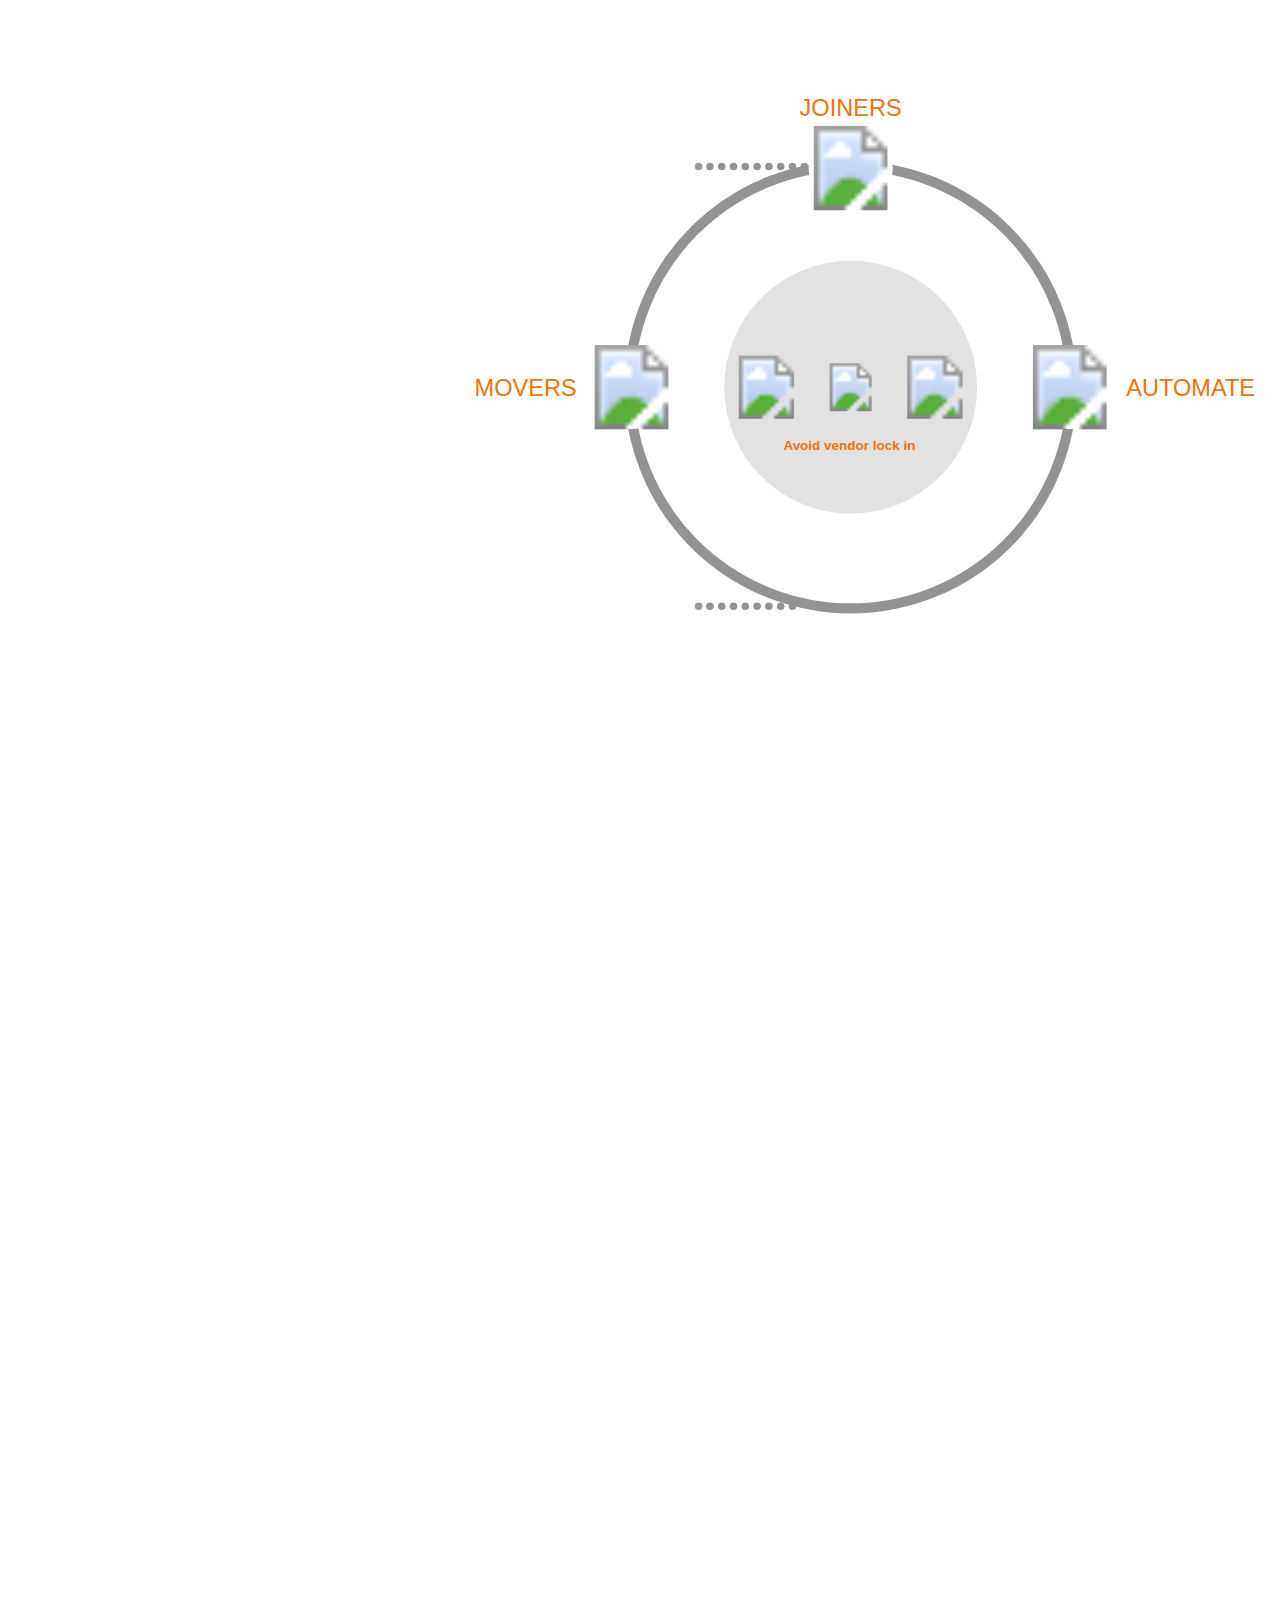
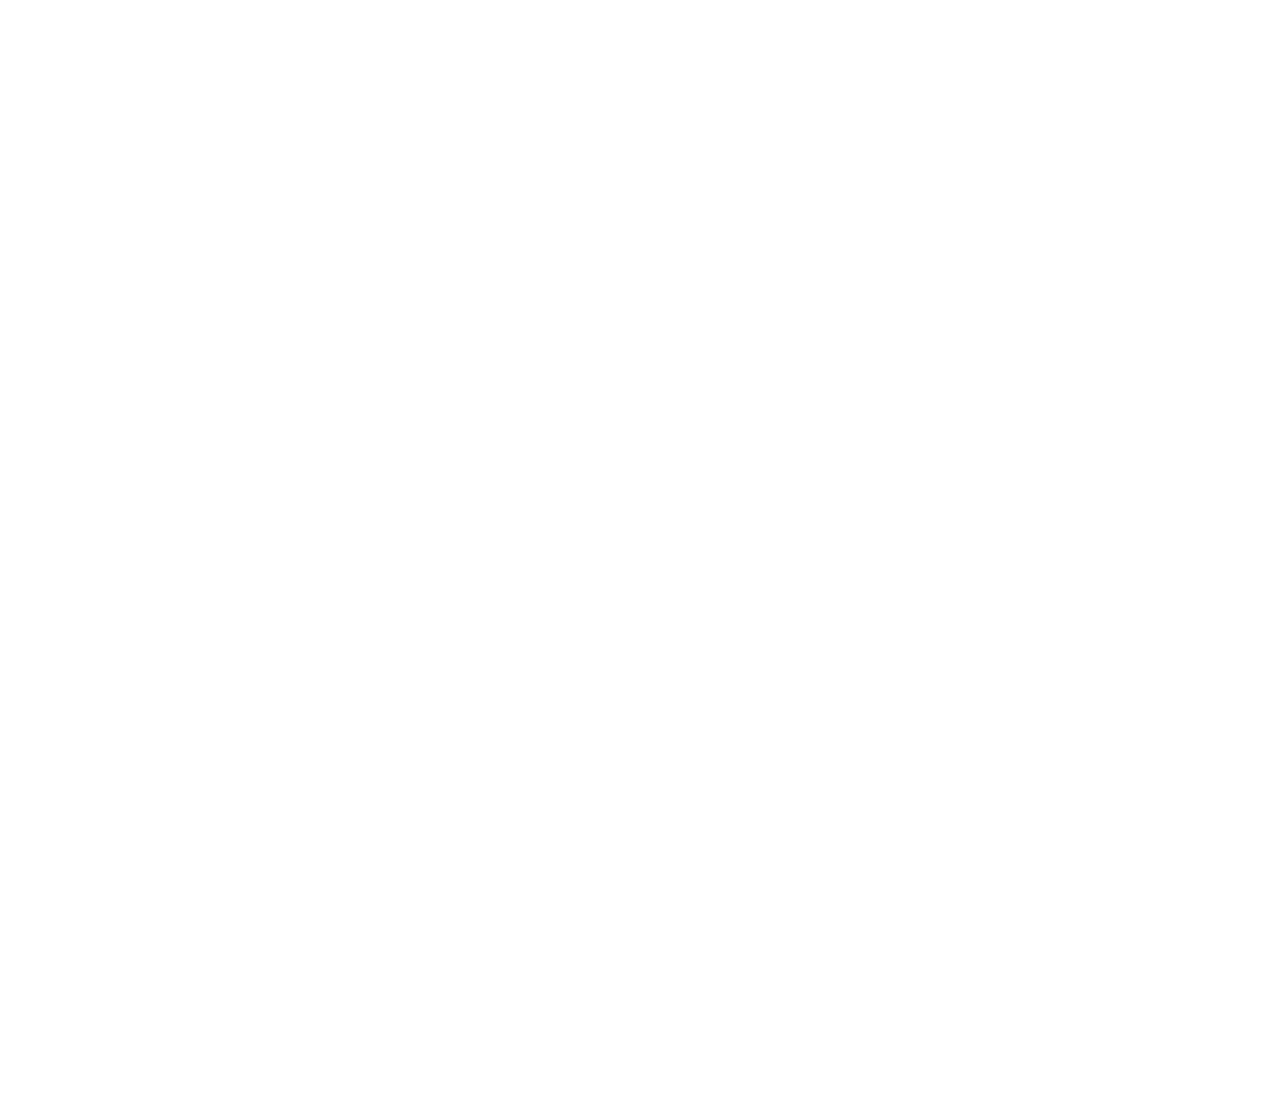
==== commit 6a3d05be: "Add additional links." ====
--- a/front-end/index.html
+++ b/front-end/index.html
@@ -1,849 +1,920 @@
 <!DOCTYPE html>
 <html lang="en">
-<head>
-	<title>Cloud M - SVG Animation Widget</title>
-	<meta content="width=device-width, initial-scale=1.0" name="viewport">
-	<meta content="text/html; charset=utf-8" http-equiv="Content-Type">
-	<link href="../styles/styles.min.css" rel="stylesheet">
-	<script src="../javascript/scripts.min.js">
-	</script>
-</head>
-<body style="height: 100vh">
-	<div style="overflow: hidden; width: 100%; height: 300%;">
-		<svg class="svg-container" id="animation-widget" version="1.1" viewbox="0, 0, 1500, 900" xmlns="http://www.w3.org/2000/svg">
-		<circle cx="1000" cy="450" fill="var(--color-white)" id="outer-circle" r="262.5" stroke="var(--color-outer-circle-stroke)" stroke-width="12"></circle><!-- ** Circles for drawing out the branches. ** -->
-		 <!-- Top branch, middle. -->
-		<g>
-			<circle class="branch-circle" cx="945" cy="188" id="top-branch-stationary-circle" r="4.5"></circle>
-			<circle class="branch-circle" cx="945" cy="188" id="top-branch-middle-start-circle" r="4.5"></circle>
-			<circle class="branch-circle" cx="931" cy="188" id="top-branch-middle-1-circle" r="4.5"></circle>
-			<circle class="branch-circle" cx="917" cy="188" id="top-branch-middle-2-circle" r="4.5"></circle>
-			<circle class="branch-circle" cx="903" cy="188" id="top-branch-middle-3-circle" r="4.5"></circle>
-			<circle class="branch-circle" cx="889" cy="188" id="top-branch-middle-4-circle" r="4.5"></circle>
-			<circle class="branch-circle" cx="875" cy="188" id="top-branch-middle-5-circle" r="4.5"></circle>
-			<circle class="branch-circle" cx="861" cy="188" id="top-branch-middle-6-circle" r="4.5"></circle>
-			<circle class="branch-circle" cx="847" cy="188" id="top-branch-middle-7-circle" r="4.5"></circle>
-			<circle class="branch-circle" cx="833" cy="188" id="top-branch-middle-8-circle" r="4.5"></circle>
-			<circle class="branch-circle" cx="819" cy="188" id="top-branch-middle-9-circle" r="4.5"></circle>
-			<circle class="branch-circle" cx="805" cy="188" id="top-branch-middle-10-circle" r="4.5"></circle>
-			<circle class="branch-circle" cx="791" cy="188" id="top-branch-middle-11-circle" r="4.5"></circle>
-			<circle class="branch-circle" cx="777" cy="188" id="top-branch-middle-12-circle" r="4.5"></circle>
-			<circle class="branch-circle" cx="763" cy="188" id="top-branch-middle-13-circle" r="4.5"></circle>
-			<circle class="branch-circle" cx="749" cy="188" id="top-branch-middle-14-circle" r="4.5"></circle>
-			<circle class="branch-circle" cx="735" cy="188" id="top-branch-middle-15-circle" r="4.5"></circle>
-			<circle class="branch-circle" cx="721" cy="188" id="top-branch-middle-16-circle" r="4.5"></circle>
-			<circle class="branch-circle" cx="707" cy="188" id="top-branch-middle-17-circle" r="4.5"></circle>
-			<circle class="branch-circle" cx="693" cy="188" id="top-branch-middle-18-circle" r="4.5"></circle>
-			<circle class="branch-circle" cx="679" cy="188" id="top-branch-middle-19-circle" r="4.5"></circle>
-			<circle class="branch-circle" cx="665" cy="188" id="top-branch-middle-20-circle" r="4.5"></circle>
-			<circle class="branch-circle" cx="651" cy="188" id="top-branch-middle-21-circle" r="4.5"></circle>
-			<circle class="branch-circle" cx="637" cy="188" id="top-branch-middle-22-circle" r="4.5"></circle>
-		</g><!-- Top branch, upper part. -->
-		<g>
-			<circle class="branch-circle" cx="637" cy="188" id="top-branch-upper-start-circle" r="4.5"></circle>
-			<circle class="branch-circle" cx="627" cy="178" id="top-branch-upper-1-circle" r="4.5"></circle>
-			<circle class="branch-circle" cx="617" cy="168" id="top-branch-upper-2-circle" r="4.5"></circle>
-			<circle class="branch-circle" cx="607" cy="158" id="top-branch-upper-3-circle" r="4.5"></circle>
-			<circle class="branch-circle" cx="597" cy="148" id="top-branch-upper-4-circle" r="4.5"></circle>
-			<circle class="branch-circle" cx="587" cy="138" id="top-branch-upper-5-circle" r="4.5"></circle>
-			<circle class="branch-circle" cx="577" cy="128" id="top-branch-upper-6-circle" r="4.5"></circle>
-			<circle class="branch-circle" cx="567" cy="118" id="top-branch-upper-7-circle" r="4.5"></circle>
-			<circle class="branch-circle" cx="557" cy="108" id="top-branch-upper-8-circle" r="4.5"></circle>
-			<circle class="branch-circle" cx="547" cy="98" id="top-branch-upper-9-circle" r="4.5"></circle>
-			<circle class="branch-circle" cx="535" cy="93" id="top-branch-upper-10-circle" r="4.5"></circle>
-			<circle class="branch-circle" cx="521" cy="93" id="top-branch-upper-11-circle" r="4.5"></circle>
-			<circle class="branch-circle" cx="507" cy="93" id="top-branch-upper-12-circle" r="4.5"></circle>
-			<circle class="branch-circle" cx="493" cy="93" id="top-branch-upper-13-circle" r="4.5"></circle>
-			<circle class="branch-circle" cx="479" cy="93" id="top-branch-upper-14-circle" r="4.5"></circle>
-			<circle class="branch-circle" cx="465" cy="93" id="top-branch-upper-15-circle" r="4.5"></circle>
-			<circle class="branch-circle" cx="451" cy="93" id="top-branch-upper-16-circle" r="4.5"></circle>
-			<circle class="branch-circle" cx="437" cy="93" id="top-branch-upper-17-circle" r="4.5"></circle>
-			<circle class="branch-circle" cx="423" cy="93" id="top-branch-upper-18-circle" r="4.5"></circle>
-			<circle class="branch-circle" cx="409" cy="93" id="top-branch-upper-19-circle" r="4.5"></circle>
-			<circle class="branch-circle" cx="395" cy="93" id="top-branch-upper-20-circle" r="4.5"></circle>
-			<circle class="branch-circle" cx="381" cy="93" id="top-branch-upper-21-circle" r="4.5"></circle>
-			<circle class="branch-circle" cx="367" cy="93" id="top-branch-upper-22-circle" r="4.5"></circle>
-			<circle class="branch-circle" cx="353" cy="93" id="top-branch-upper-23-circle" r="4.5"></circle>
-			<circle class="branch-circle" cx="339" cy="93" id="top-branch-upper-24-circle" r="4.5"></circle>
-		</g><!-- Top branch, lower part. -->
-		<g>
-			<circle class="branch-circle" cx="637" cy="188" id="top-branch-lower-start-circle" r="4.5"></circle>
-			<circle class="branch-circle" cx="627" cy="198" id="top-branch-lower-1-circle" r="4.5"></circle>
-			<circle class="branch-circle" cx="617" cy="208" id="top-branch-lower-2-circle" r="4.5"></circle>
-			<circle class="branch-circle" cx="607" cy="218" id="top-branch-lower-3-circle" r="4.5"></circle>
-			<circle class="branch-circle" cx="597" cy="228" id="top-branch-lower-4-circle" r="4.5"></circle>
-			<circle class="branch-circle" cx="587" cy="238" id="top-branch-lower-5-circle" r="4.5"></circle>
-			<circle class="branch-circle" cx="577" cy="248" id="top-branch-lower-6-circle" r="4.5"></circle>
-			<circle class="branch-circle" cx="567" cy="258" id="top-branch-lower-7-circle" r="4.5"></circle>
-			<circle class="branch-circle" cx="557" cy="268" id="top-branch-lower-8-circle" r="4.5"></circle>
-			<circle class="branch-circle" cx="547" cy="278" id="top-branch-lower-9-circle" r="4.5"></circle>
-			<circle class="branch-circle" cx="535" cy="283" id="top-branch-lower-10-circle" r="4.5"></circle>
-			<circle class="branch-circle" cx="521" cy="283" id="top-branch-lower-11-circle" r="4.5"></circle>
-			<circle class="branch-circle" cx="507" cy="283" id="top-branch-lower-12-circle" r="4.5"></circle>
-			<circle class="branch-circle" cx="493" cy="283" id="top-branch-lower-13-circle" r="4.5"></circle>
-			<circle class="branch-circle" cx="479" cy="283" id="top-branch-lower-14-circle" r="4.5"></circle>
-			<circle class="branch-circle" cx="465" cy="283" id="top-branch-lower-15-circle" r="4.5"></circle>
-			<circle class="branch-circle" cx="451" cy="283" id="top-branch-lower-16-circle" r="4.5"></circle>
-			<circle class="branch-circle" cx="437" cy="283" id="top-branch-lower-17-circle" r="4.5"></circle>
-			<circle class="branch-circle" cx="423" cy="283" id="top-branch-lower-18-circle" r="4.5"></circle>
-			<circle class="branch-circle" cx="409" cy="283" id="top-branch-lower-19-circle" r="4.5"></circle>
-			<circle class="branch-circle" cx="395" cy="283" id="top-branch-lower-20-circle" r="4.5"></circle>
-			<circle class="branch-circle" cx="381" cy="283" id="top-branch-lower-21-circle" r="4.5"></circle>
-			<circle class="branch-circle" cx="367" cy="283" id="top-branch-lower-22-circle" r="4.5"></circle>
-			<circle class="branch-circle" cx="353" cy="283" id="top-branch-lower-23-circle" r="4.5"></circle>
-			<circle class="branch-circle" cx="339" cy="283" id="top-branch-lower-24-circle" r="4.5"></circle>
-		</g><!-- Bottom branch, middle. -->
-		<g>
-			<circle class="branch-circle" cx="945" cy="188" r="4.5"></circle>
-			<circle class="branch-circle" cx="945" cy="710" id="bottom-branch-middle-start-circle" r="4.5"></circle>
-			<circle class="branch-circle" cx="931" cy="710" id="bottom-branch-middle-1-circle" r="4.5"></circle>
-			<circle class="branch-circle" cx="917" cy="710" id="bottom-branch-middle-2-circle" r="4.5"></circle>
-			<circle class="branch-circle" cx="903" cy="710" id="bottom-branch-middle-3-circle" r="4.5"></circle>
-			<circle class="branch-circle" cx="889" cy="710" id="bottom-branch-middle-4-circle" r="4.5"></circle>
-			<circle class="branch-circle" cx="875" cy="710" id="bottom-branch-middle-5-circle" r="4.5"></circle>
-			<circle class="branch-circle" cx="861" cy="710" id="bottom-branch-middle-6-circle" r="4.5"></circle>
-			<circle class="branch-circle" cx="847" cy="710" id="bottom-branch-middle-7-circle" r="4.5"></circle>
-			<circle class="branch-circle" cx="833" cy="710" id="bottom-branch-middle-8-circle" r="4.5"></circle>
-			<circle class="branch-circle" cx="819" cy="710" id="bottom-branch-middle-9-circle" r="4.5"></circle>
-			<circle class="branch-circle" cx="805" cy="710" id="bottom-branch-middle-10-circle" r="4.5"></circle>
-			<circle class="branch-circle" cx="791" cy="710" id="bottom-branch-middle-11-circle" r="4.5"></circle>
-			<circle class="branch-circle" cx="777" cy="710" id="bottom-branch-middle-12-circle" r="4.5"></circle>
-			<circle class="branch-circle" cx="763" cy="710" id="bottom-branch-middle-13-circle" r="4.5"></circle>
-			<circle class="branch-circle" cx="749" cy="710" id="bottom-branch-middle-14-circle" r="4.5"></circle>
-			<circle class="branch-circle" cx="735" cy="710" id="bottom-branch-middle-15-circle" r="4.5"></circle>
-			<circle class="branch-circle" cx="721" cy="710" id="bottom-branch-middle-16-circle" r="4.5"></circle>
-			<circle class="branch-circle" cx="707" cy="710" id="bottom-branch-middle-17-circle" r="4.5"></circle>
-			<circle class="branch-circle" cx="693" cy="710" id="bottom-branch-middle-18-circle" r="4.5"></circle>
-			<circle class="branch-circle" cx="679" cy="710" id="bottom-branch-middle-19-circle" r="4.5"></circle>
-			<circle class="branch-circle" cx="665" cy="710" id="bottom-branch-middle-20-circle" r="4.5"></circle>
-			<circle class="branch-circle" cx="651" cy="710" id="bottom-branch-middle-21-circle" r="4.5"></circle>
-		</g><!-- Bottom branch, upper part. -->
-		<g>
-			<circle class="branch-circle" cx="637" cy="710" id="bottom-branch-upper-start-circle" r="4.5"></circle>
-			<circle class="branch-circle" cx="627" cy="700" id="bottom-branch-upper-1-circle" r="4.5"></circle>
-			<circle class="branch-circle" cx="617" cy="690" id="bottom-branch-upper-2-circle" r="4.5"></circle>
-			<circle class="branch-circle" cx="607" cy="680" id="bottom-branch-upper-3-circle" r="4.5"></circle>
-			<circle class="branch-circle" cx="597" cy="670" id="bottom-branch-upper-4-circle" r="4.5"></circle>
-			<circle class="branch-circle" cx="587" cy="660" id="bottom-branch-upper-5-circle" r="4.5"></circle>
-			<circle class="branch-circle" cx="577" cy="650" id="bottom-branch-upper-6-circle" r="4.5"></circle>
-			<circle class="branch-circle" cx="567" cy="640" id="bottom-branch-upper-7-circle" r="4.5"></circle>
-			<circle class="branch-circle" cx="557" cy="630" id="bottom-branch-upper-8-circle" r="4.5"></circle>
-			<circle class="branch-circle" cx="547" cy="620" id="bottom-branch-upper-9-circle" r="4.5"></circle>
-			<circle class="branch-circle" cx="535" cy="615" id="bottom-branch-upper-10-circle" r="4.5"></circle>
-			<circle class="branch-circle" cx="521" cy="615" id="bottom-branch-upper-11-circle" r="4.5"></circle>
-			<circle class="branch-circle" cx="507" cy="615" id="bottom-branch-upper-12-circle" r="4.5"></circle>
-			<circle class="branch-circle" cx="493" cy="615" id="bottom-branch-upper-13-circle" r="4.5"></circle>
-			<circle class="branch-circle" cx="479" cy="615" id="bottom-branch-upper-14-circle" r="4.5"></circle>
-			<circle class="branch-circle" cx="465" cy="615" id="bottom-branch-upper-15-circle" r="4.5"></circle>
-			<circle class="branch-circle" cx="451" cy="615" id="bottom-branch-upper-16-circle" r="4.5"></circle>
-			<circle class="branch-circle" cx="437" cy="615" id="bottom-branch-upper-17-circle" r="4.5"></circle>
-			<circle class="branch-circle" cx="423" cy="615" id="bottom-branch-upper-18-circle" r="4.5"></circle>
-			<circle class="branch-circle" cx="409" cy="615" id="bottom-branch-upper-19-circle" r="4.5"></circle>
-			<circle class="branch-circle" cx="395" cy="615" id="bottom-branch-upper-20-circle" r="4.5"></circle>
-			<circle class="branch-circle" cx="381" cy="615" id="bottom-branch-upper-21-circle" r="4.5"></circle>
-			<circle class="branch-circle" cx="367" cy="615" id="bottom-branch-upper-22-circle" r="4.5"></circle>
-			<circle class="branch-circle" cx="353" cy="615" id="bottom-branch-upper-23-circle" r="4.5"></circle>
-			<circle class="branch-circle" cx="339" cy="615" id="bottom-branch-upper-24-circle" r="4.5"></circle>
-		</g><!-- Bottom branch, lower part. -->
-		<g>
-			<circle class="branch-circle" cx="637" cy="710" id="bottom-branch-lower-start-circle" r="4.5"></circle>
-			<circle class="branch-circle" cx="627" cy="720" id="bottom-branch-lower-1-circle" r="4.5"></circle>
-			<circle class="branch-circle" cx="617" cy="730" id="bottom-branch-lower-2-circle" r="4.5"></circle>
-			<circle class="branch-circle" cx="607" cy="740" id="bottom-branch-lower-3-circle" r="4.5"></circle>
-			<circle class="branch-circle" cx="597" cy="750" id="bottom-branch-lower-4-circle" r="4.5"></circle>
-			<circle class="branch-circle" cx="587" cy="760" id="bottom-branch-lower-5-circle" r="4.5"></circle>
-			<circle class="branch-circle" cx="577" cy="770" id="bottom-branch-lower-6-circle" r="4.5"></circle>
-			<circle class="branch-circle" cx="567" cy="780" id="bottom-branch-lower-7-circle" r="4.5"></circle>
-			<circle class="branch-circle" cx="557" cy="790" id="bottom-branch-lower-8-circle" r="4.5"></circle>
-			<circle class="branch-circle" cx="547" cy="800" id="bottom-branch-lower-9-circle" r="4.5"></circle>
-			<circle class="branch-circle" cx="535" cy="805" id="bottom-branch-lower-10-circle" r="4.5"></circle>
-			<circle class="branch-circle" cx="521" cy="805" id="bottom-branch-lower-11-circle" r="4.5"></circle>
-			<circle class="branch-circle" cx="507" cy="805" id="bottom-branch-lower-12-circle" r="4.5"></circle>
-			<circle class="branch-circle" cx="493" cy="805" id="bottom-branch-lower-13-circle" r="4.5"></circle>
-			<circle class="branch-circle" cx="479" cy="805" id="bottom-branch-lower-14-circle" r="4.5"></circle>
-			<circle class="branch-circle" cx="465" cy="805" id="bottom-branch-lower-15-circle" r="4.5"></circle>
-			<circle class="branch-circle" cx="451" cy="805" id="bottom-branch-lower-16-circle" r="4.5"></circle>
-			<circle class="branch-circle" cx="437" cy="805" id="bottom-branch-lower-17-circle" r="4.5"></circle>
-			<circle class="branch-circle" cx="423" cy="805" id="bottom-branch-lower-18-circle" r="4.5"></circle>
-			<circle class="branch-circle" cx="409" cy="805" id="bottom-branch-lower-19-circle" r="4.5"></circle>
-			<circle class="branch-circle" cx="395" cy="805" id="bottom-branch-lower-20-circle" r="4.5"></circle>
-			<circle class="branch-circle" cx="381" cy="805" id="bottom-branch-lower-21-circle" r="4.5"></circle>
-			<circle class="branch-circle" cx="367" cy="805" id="bottom-branch-lower-22-circle" r="4.5"></circle>
-			<circle class="branch-circle" cx="353" cy="805" id="bottom-branch-lower-23-circle" r="4.5"></circle>
-			<circle class="branch-circle" cx="339" cy="805" id="bottom-branch-lower-24-circle" r="4.5"></circle>
-		</g><!-- ** Drawing Animations ** -->
-		 <!-- Top branch, middle - motion animations. -->
-		<g>
-			<animatemotion begin dur="0.08s" fill="freeze" href="#top-branch-middle-start-circle" id="topBranchStartAnim" path="M0, 0 L -14 0"></animatemotion>
-			<animatemotion begin="topBranchStartAnim.end" dur="0.08s" fill="freeze" href="#top-branch-middle-1-circle" id="topBranchMiddleCircleAnim1" path="M0, 0 L -14 0"></animatemotion>
-			<animatemotion begin="topBranchMiddleCircleAnim1.end" dur="0.08s" fill="freeze" href="#top-branch-middle-2-circle" id="topBranchMiddleCircleAnim2" path="M0, 0 L -14 0"></animatemotion>
-			<animatemotion begin="topBranchMiddleCircleAnim2.end" dur="0.08s" fill="freeze" href="#top-branch-middle-3-circle" id="topBranchMiddleCircleAnim3" path="M0, 0 L -14 0"></animatemotion>
-			<animatemotion begin="topBranchMiddleCircleAnim3.end" dur="0.08s" fill="freeze" href="#top-branch-middle-4-circle" id="topBranchMiddleCircleAnim4" path="M0, 0 L -14 0"></animatemotion>
-			<animatemotion begin="topBranchMiddleCircleAnim4.end" dur="0.08s" fill="freeze" href="#top-branch-middle-5-circle" id="topBranchMiddleCircleAnim5" path="M0, 0 L -14 0"></animatemotion>
-			<animatemotion begin="topBranchMiddleCircleAnim5.end" dur="0.08s" fill="freeze" href="#top-branch-middle-6-circle" id="topBranchMiddleCircleAnim6" path="M0, 0 L -14 0"></animatemotion>
-			<animatemotion begin="topBranchMiddleCircleAnim6.end" dur="0.08s" fill="freeze" href="#top-branch-middle-7-circle" id="topBranchMiddleCircleAnim7" path="M0, 0 L -14 0"></animatemotion>
-			<animatemotion begin="topBranchMiddleCircleAnim7.end" dur="0.08s" fill="freeze" href="#top-branch-middle-8-circle" id="topBranchMiddleCircleAnim8" path="M0, 0 L -14 0"></animatemotion>
-			<animatemotion begin="topBranchMiddleCircleAnim8.end" dur="0.08s" fill="freeze" href="#top-branch-middle-9-circle" id="topBranchMiddleCircleAnim9" path="M0, 0 L -14 0"></animatemotion>
-			<animatemotion begin="topBranchMiddleCircleAnim9.end" dur="0.08s" fill="freeze" href="#top-branch-middle-10-circle" id="topBranchMiddleCircleAnim10" path="M0, 0 L -14 0"></animatemotion>
-			<animatemotion begin="topBranchMiddleCircleAnim10.end" dur="0.08s" fill="freeze" href="#top-branch-middle-11-circle" id="topBranchMiddleCircleAnim11" path="M0, 0 L -14 0"></animatemotion>
-			<animatemotion begin="topBranchMiddleCircleAnim11.end" dur="0.08s" fill="freeze" href="#top-branch-middle-12-circle" id="topBranchMiddleCircleAnim12" path="M0, 0 L -14 0"></animatemotion>
-			<animatemotion begin="topBranchMiddleCircleAnim12.end" dur="0.08s" fill="freeze" href="#top-branch-middle-13-circle" id="topBranchMiddleCircleAnim13" path="M0, 0 L -14 0"></animatemotion>
-			<animatemotion begin="topBranchMiddleCircleAnim13.end" dur="0.08s" fill="freeze" href="#top-branch-middle-14-circle" id="topBranchMiddleCircleAnim14" path="M0, 0 L -14 0"></animatemotion>
-			<animatemotion begin="topBranchMiddleCircleAnim14.end" dur="0.08s" fill="freeze" href="#top-branch-middle-15-circle" id="topBranchMiddleCircleAnim15" path="M0, 0 L -14 0"></animatemotion>
-			<animatemotion begin="topBranchMiddleCircleAnim15.end" dur="0.08s" fill="freeze" href="#top-branch-middle-16-circle" id="topBranchMiddleCircleAnim16" path="M0, 0 L -14 0"></animatemotion>
-			<animatemotion begin="topBranchMiddleCircleAnim16.end" dur="0.08s" fill="freeze" href="#top-branch-middle-17-circle" id="topBranchMiddleCircleAnim17" path="M0, 0 L -14 0"></animatemotion>
-			<animatemotion begin="topBranchMiddleCircleAnim17.end" dur="0.08s" fill="freeze" href="#top-branch-middle-18-circle" id="topBranchMiddleCircleAnim18" path="M0, 0 L -14 0"></animatemotion>
-			<animatemotion begin="topBranchMiddleCircleAnim18.end" dur="0.08s" fill="freeze" href="#top-branch-middle-19-circle" id="topBranchMiddleCircleAnim19" path="M0, 0 L -14 0"></animatemotion>
-			<animatemotion begin="topBranchMiddleCircleAnim19.end" dur="0.08s" fill="freeze" href="#top-branch-middle-20-circle" id="topBranchMiddleCircleAnim20" path="M0, 0 L -14 0"></animatemotion>
-			<animatemotion begin="topBranchMiddleCircleAnim20.end" dur="0.08s" fill="freeze" href="#top-branch-middle-21-circle" id="topBranchMiddleCirclesEndAnim" path="M0, 0 L -14 0"></animatemotion>
-		</g><!-- Top branch, middle - opacity animations. -->
-		<g>
-			<animate attributename="opacity" begin="topBranchStartAnim.begin" dur="0.08s" fill="freeze" from="0" href="#top-branch-stationary-circle" to="1"></animate>
-			<animate attributename="opacity" begin="topBranchStartAnim.begin" dur="0.08s" fill="freeze" from="0" href="#top-branch-middle-start-circle" to="1"></animate>
-			<animate attributename="opacity" begin="topBranchMiddleCircleAnim1.begin" dur="0.08s" fill="freeze" from="0" href="#top-branch-middle-1-circle" to="1"></animate>
-			<animate attributename="opacity" begin="topBranchMiddleCircleAnim2.begin" dur="0.08s" fill="freeze" from="0" href="#top-branch-middle-2-circle" to="1"></animate>
-			<animate attributename="opacity" begin="topBranchMiddleCircleAnim3.begin" dur="0.08s" fill="freeze" from="0" href="#top-branch-middle-3-circle" to="1"></animate>
-			<animate attributename="opacity" begin="topBranchMiddleCircleAnim4.begin" dur="0.08s" fill="freeze" from="0" href="#top-branch-middle-4-circle" to="1"></animate>
-			<animate attributename="opacity" begin="topBranchMiddleCircleAnim5.begin" dur="0.08s" fill="freeze" from="0" href="#top-branch-middle-5-circle" to="1"></animate>
-			<animate attributename="opacity" begin="topBranchMiddleCircleAnim6.begin" dur="0.08s" fill="freeze" from="0" href="#top-branch-middle-6-circle" to="1"></animate>
-			<animate attributename="opacity" begin="topBranchMiddleCircleAnim7.begin" dur="0.08s" fill="freeze" from="0" href="#top-branch-middle-7-circle" to="1"></animate>
-			<animate attributename="opacity" begin="topBranchMiddleCircleAnim8.begin" dur="0.08s" fill="freeze" from="0" href="#top-branch-middle-8-circle" to="1"></animate>
-			<animate attributename="opacity" begin="topBranchMiddleCircleAnim9.begin" dur="0.08s" fill="freeze" from="0" href="#top-branch-middle-9-circle" to="1"></animate>
-			<animate attributename="opacity" begin="topBranchMiddleCircleAnim10.begin" dur="0.08s" fill="freeze" from="0" href="#top-branch-middle-10-circle" to="1"></animate>
-			<animate attributename="opacity" begin="topBranchMiddleCircleAnim11.begin" dur="0.08s" fill="freeze" from="0" href="#top-branch-middle-11-circle" to="1"></animate>
-			<animate attributename="opacity" begin="topBranchMiddleCircleAnim12.begin" dur="0.08s" fill="freeze" from="0" href="#top-branch-middle-12-circle" to="1"></animate>
-			<animate attributename="opacity" begin="topBranchMiddleCircleAnim13.begin" dur="0.08s" fill="freeze" from="0" href="#top-branch-middle-13-circle" to="1"></animate>
-			<animate attributename="opacity" begin="topBranchMiddleCircleAnim14.begin" dur="0.08s" fill="freeze" from="0" href="#top-branch-middle-14-circle" to="1"></animate>
-			<animate attributename="opacity" begin="topBranchMiddleCircleAnim15.begin" dur="0.08s" fill="freeze" from="0" href="#top-branch-middle-15-circle" to="1"></animate>
-			<animate attributename="opacity" begin="topBranchMiddleCircleAnim16.begin" dur="0.08s" fill="freeze" from="0" href="#top-branch-middle-16-circle" to="1"></animate>
-			<animate attributename="opacity" begin="topBranchMiddleCircleAnim17.begin" dur="0.08s" fill="freeze" from="0" href="#top-branch-middle-17-circle" to="1"></animate>
-			<animate attributename="opacity" begin="topBranchMiddleCircleAnim18.begin" dur="0.08s" fill="freeze" from="0" href="#top-branch-middle-18-circle" to="1"></animate>
-			<animate attributename="opacity" begin="topBranchMiddleCircleAnim19.begin" dur="0.08s" fill="freeze" from="0" href="#top-branch-middle-19-circle" to="1"></animate>
-			<animate attributename="opacity" begin="topBranchMiddleCircleAnim20.begin" dur="0.08s" fill="freeze" from="0" href="#top-branch-middle-20-circle" to="1"></animate>
-			<animate attributename="opacity" begin="topBranchMiddleCirclesEndAnim.begin" dur="0.08s" fill="freeze" from="0" href="#top-branch-middle-21-circle" to="1"></animate>
-		</g><!-- Top branch, upper - motion animations. -->
-		<g>
-			<animatemotion begin="topBranchMiddleCirclesEndAnim.end" dur="0.08s" fill="freeze" href="#top-branch-upper-start-circle" id="topBranchUpperStartAnim" path="M0, 0 L -10 -10"></animatemotion>
-			<animatemotion begin="topBranchUpperStartAnim.end" dur="0.08s" fill="freeze" href="#top-branch-upper-1-circle" id="topBranchUpperCircleAnim1" path="M0, 0 L -10 -10"></animatemotion>
-			<animatemotion begin="topBranchUpperCircleAnim1.end" dur="0.08s" fill="freeze" href="#top-branch-upper-2-circle" id="topBranchUpperCircleAnim2" path="M0, 0 L -10 -10"></animatemotion>
-			<animatemotion begin="topBranchUpperCircleAnim2.end" dur="0.08s" fill="freeze" href="#top-branch-upper-3-circle" id="topBranchUpperCircleAnim3" path="M0, 0 L -10 -10"></animatemotion>
-			<animatemotion begin="topBranchUpperCircleAnim3.end" dur="0.08s" fill="freeze" href="#top-branch-upper-4-circle" id="topBranchUpperCircleAnim4" path="M0, 0 L -10 -10"></animatemotion>
-			<animatemotion begin="topBranchUpperCircleAnim4.end" dur="0.08s" fill="freeze" href="#top-branch-upper-5-circle" id="topBranchUpperCircleAnim5" path="M0, 0 L -10 -10"></animatemotion>
-			<animatemotion begin="topBranchUpperCircleAnim5.end" dur="0.08s" fill="freeze" href="#top-branch-upper-6-circle" id="topBranchUpperCircleAnim6" path="M0, 0 L -10 -10"></animatemotion>
-			<animatemotion begin="topBranchUpperCircleAnim6.end" dur="0.08s" fill="freeze" href="#top-branch-upper-7-circle" id="topBranchUpperCircleAnim7" path="M0, 0 L -10 -10"></animatemotion>
-			<animatemotion begin="topBranchUpperCircleAnim7.end" dur="0.08s" fill="freeze" href="#top-branch-upper-8-circle" id="topBranchUpperCircleAnim8" path="M0, 0 L -10 -10"></animatemotion>
-			<animatemotion begin="topBranchUpperCircleAnim8.end" dur="0.08s" fill="freeze" href="#top-branch-upper-9-circle" id="topBranchUpperCircleAnim9" path="M0, 0 L -12 -5"></animatemotion>
-			<animatemotion begin="topBranchUpperCircleAnim9.end" dur="0.08s" fill="freeze" href="#top-branch-upper-10-circle" id="topBranchUpperCircleAnim10" path="M0, 0 L -14 0"></animatemotion>
-			<animatemotion begin="topBranchUpperCircleAnim10.end" dur="0.08s" fill="freeze" href="#top-branch-upper-11-circle" id="topBranchUpperCircleAnim11" path="M0, 0 L -14 0"></animatemotion>
-			<animatemotion begin="topBranchUpperCircleAnim11.end" dur="0.08s" fill="freeze" href="#top-branch-upper-12-circle" id="topBranchUpperCircleAnim12" path="M0, 0 L -14 0"></animatemotion>
-			<animatemotion begin="topBranchUpperCircleAnim12.end" dur="0.08s" fill="freeze" href="#top-branch-upper-13-circle" id="topBranchUpperCircleAnim13" path="M0, 0 L -14 0"></animatemotion>
-			<animatemotion begin="topBranchUpperCircleAnim13.end" dur="0.08s" fill="freeze" href="#top-branch-upper-14-circle" id="topBranchUpperCircleAnim14" path="M0, 0 L -14 0"></animatemotion>
-			<animatemotion begin="topBranchUpperCircleAnim14.end" dur="0.08s" fill="freeze" href="#top-branch-upper-15-circle" id="topBranchUpperCircleAnim15" path="M0, 0 L -14 0"></animatemotion>
-			<animatemotion begin="topBranchUpperCircleAnim15.end" dur="0.08s" fill="freeze" href="#top-branch-upper-16-circle" id="topBranchUpperCircleAnim16" path="M0, 0 L -14 0"></animatemotion>
-			<animatemotion begin="topBranchUpperCircleAnim16.end" dur="0.08s" fill="freeze" href="#top-branch-upper-17-circle" id="topBranchUpperCircleAnim17" path="M0, 0 L -14 0"></animatemotion>
-			<animatemotion begin="topBranchUpperCircleAnim17.end" dur="0.08s" fill="freeze" href="#top-branch-upper-18-circle" id="topBranchUpperCircleAnim18" path="M0, 0 L -14 0"></animatemotion>
-			<animatemotion begin="topBranchUpperCircleAnim18.end" dur="0.08s" fill="freeze" href="#top-branch-upper-19-circle" id="topBranchUpperCircleAnim19" path="M0, 0 L -14 0"></animatemotion>
-			<animatemotion begin="topBranchUpperCircleAnim19.end" dur="0.08s" fill="freeze" href="#top-branch-upper-20-circle" id="topBranchUpperCircleAnim20" path="M0, 0 L -14 0"></animatemotion>
-			<animatemotion begin="topBranchUpperCircleAnim20.end" dur="0.08s" fill="freeze" href="#top-branch-upper-21-circle" id="topBranchUpperCircleAnim21" path="M0, 0 L -14 0"></animatemotion>
-			<animatemotion begin="topBranchUpperCircleAnim21.end" dur="0.08s" fill="freeze" href="#top-branch-upper-22-circle" id="topBranchUpperCircleAnim22" path="M0, 0 L -14 0"></animatemotion>
-			<animatemotion begin="topBranchUpperCircleAnim22.end" dur="0.08s" fill="freeze" href="#top-branch-upper-23-circle" id="topBranchUpperCircleAnim23" path="M0, 0 L -14 0"></animatemotion>
-			<animatemotion begin="topBranchUpperCircleAnim23.end" dur="0.08s" fill="freeze" href="#top-branch-upper-24-circle" id="topBranchUpperCirclesEndAnim" path="M0, 0 L -14 0"></animatemotion>
-		</g><!-- Top branch, upper - opacity animations. -->
-		<g>
-			<animate attributename="opacity" begin="topBranchUpperStartAnim.begin" dur="0.08s" fill="freeze" from="0" href="#top-branch-upper-start-circle" to="1"></animate>
-			<animate attributename="opacity" begin="topBranchUpperCircleAnim1.begin" dur="0.08s" fill="freeze" from="0" href="#top-branch-upper-1-circle" to="1"></animate>
-			<animate attributename="opacity" begin="topBranchUpperCircleAnim2.begin" dur="0.08s" fill="freeze" from="0" href="#top-branch-upper-2-circle" to="1"></animate>
-			<animate attributename="opacity" begin="topBranchUpperCircleAnim3.begin" dur="0.08s" fill="freeze" from="0" href="#top-branch-upper-3-circle" to="1"></animate>
-			<animate attributename="opacity" begin="topBranchUpperCircleAnim4.begin" dur="0.08s" fill="freeze" from="0" href="#top-branch-upper-4-circle" to="1"></animate>
-			<animate attributename="opacity" begin="topBranchUpperCircleAnim5.begin" dur="0.08s" fill="freeze" from="0" href="#top-branch-upper-5-circle" to="1"></animate>
-			<animate attributename="opacity" begin="topBranchUpperCircleAnim6.begin" dur="0.08s" fill="freeze" from="0" href="#top-branch-upper-6-circle" to="1"></animate>
-			<animate attributename="opacity" begin="topBranchUpperCircleAnim7.begin" dur="0.08s" fill="freeze" from="0" href="#top-branch-upper-7-circle" to="1"></animate>
-			<animate attributename="opacity" begin="topBranchUpperCircleAnim8.begin" dur="0.08s" fill="freeze" from="0" href="#top-branch-upper-8-circle" to="1"></animate>
-			<animate attributename="opacity" begin="topBranchUpperCircleAnim9.begin" dur="0.08s" fill="freeze" from="0" href="#top-branch-upper-9-circle" to="1"></animate>
-			<animate attributename="opacity" begin="topBranchUpperCircleAnim10.begin" dur="0.08s" fill="freeze" from="0" href="#top-branch-upper-10-circle" to="1"></animate>
-			<animate attributename="opacity" begin="topBranchUpperCircleAnim11.begin" dur="0.08s" fill="freeze" from="0" href="#top-branch-upper-11-circle" to="1"></animate>
-			<animate attributename="opacity" begin="topBranchUpperCircleAnim12.begin" dur="0.08s" fill="freeze" from="0" href="#top-branch-upper-12-circle" to="1"></animate>
-			<animate attributename="opacity" begin="topBranchUpperCircleAnim13.begin" dur="0.08s" fill="freeze" from="0" href="#top-branch-upper-13-circle" to="1"></animate>
-			<animate attributename="opacity" begin="topBranchUpperCircleAnim14.begin" dur="0.08s" fill="freeze" from="0" href="#top-branch-upper-14-circle" to="1"></animate>
-			<animate attributename="opacity" begin="topBranchUpperCircleAnim15.begin" dur="0.08s" fill="freeze" from="0" href="#top-branch-upper-15-circle" to="1"></animate>
-			<animate attributename="opacity" begin="topBranchUpperCircleAnim16.begin" dur="0.08s" fill="freeze" from="0" href="#top-branch-upper-16-circle" to="1"></animate>
-			<animate attributename="opacity" begin="topBranchUpperCircleAnim17.begin" dur="0.08s" fill="freeze" from="0" href="#top-branch-upper-17-circle" to="1"></animate>
-			<animate attributename="opacity" begin="topBranchUpperCircleAnim18.begin" dur="0.08s" fill="freeze" from="0" href="#top-branch-upper-18-circle" to="1"></animate>
-			<animate attributename="opacity" begin="topBranchUpperCircleAnim19.begin" dur="0.08s" fill="freeze" from="0" href="#top-branch-upper-19-circle" to="1"></animate>
-			<animate attributename="opacity" begin="topBranchUpperCircleAnim20.begin" dur="0.08s" fill="freeze" from="0" href="#top-branch-upper-20-circle" to="1"></animate>
-			<animate attributename="opacity" begin="topBranchUpperCircleAnim21.begin" dur="0.08s" fill="freeze" from="0" href="#top-branch-upper-21-circle" to="1"></animate>
-			<animate attributename="opacity" begin="topBranchUpperCircleAnim22.begin" dur="0.08s" fill="freeze" from="0" href="#top-branch-upper-22-circle" to="1"></animate>
-			<animate attributename="opacity" begin="topBranchUpperCircleAnim23.begin" dur="0.08s" fill="freeze" from="0" href="#top-branch-upper-23-circle" to="1"></animate>
-			<animate attributename="opacity" begin="topBranchUpperCirclesEndAnim.begin" dur="0.08s" fill="freeze" from="0" href="#top-branch-upper-24-circle" to="1"></animate>
-		</g><!-- Top branch, lower - motion animations. -->
-		<g>
-			<animatemotion begin="topBranchMiddleCirclesEndAnim.end + 0.4s" dur="0.08s" fill="freeze" href="#top-branch-lower-start-circle" id="topBranchLowerStartAnim" path="M0, 0 L -10 10"></animatemotion>
-			<animatemotion begin="topBranchLowerStartAnim.end" dur="0.08s" fill="freeze" href="#top-branch-lower-1-circle" id="topBranchLowerCircleAnim1" path="M0, 0 L -10 10"></animatemotion>
-			<animatemotion begin="topBranchLowerCircleAnim1.end" dur="0.08s" fill="freeze" href="#top-branch-lower-2-circle" id="topBranchLowerCircleAnim2" path="M0, 0 L -10 10"></animatemotion>
-			<animatemotion begin="topBranchLowerCircleAnim2.end" dur="0.08s" fill="freeze" href="#top-branch-lower-3-circle" id="topBranchLowerCircleAnim3" path="M0, 0 L -10 10"></animatemotion>
-			<animatemotion begin="topBranchLowerCircleAnim3.end" dur="0.08s" fill="freeze" href="#top-branch-lower-4-circle" id="topBranchLowerCircleAnim4" path="M0, 0 L -10 10"></animatemotion>
-			<animatemotion begin="topBranchLowerCircleAnim4.end" dur="0.08s" fill="freeze" href="#top-branch-lower-5-circle" id="topBranchLowerCircleAnim5" path="M0, 0 L -10 10"></animatemotion>
-			<animatemotion begin="topBranchLowerCircleAnim5.end" dur="0.08s" fill="freeze" href="#top-branch-lower-6-circle" id="topBranchLowerCircleAnim6" path="M0, 0 L -10 10"></animatemotion>
-			<animatemotion begin="topBranchLowerCircleAnim6.end" dur="0.08s" fill="freeze" href="#top-branch-lower-7-circle" id="topBranchLowerCircleAnim7" path="M0, 0 L -10 10"></animatemotion>
-			<animatemotion begin="topBranchLowerCircleAnim7.end" dur="0.08s" fill="freeze" href="#top-branch-lower-8-circle" id="topBranchLowerCircleAnim8" path="M0, 0 L -10 10"></animatemotion>
-			<animatemotion begin="topBranchLowerCircleAnim8.end" dur="0.08s" fill="freeze" href="#top-branch-lower-9-circle" id="topBranchLowerCircleAnim9" path="M0, 0 L -12 5"></animatemotion>
-			<animatemotion begin="topBranchLowerCircleAnim9.end" dur="0.08s" fill="freeze" href="#top-branch-lower-10-circle" id="topBranchLowerCircleAnim10" path="M0, 0 L -14 0"></animatemotion>
-			<animatemotion begin="topBranchLowerCircleAnim10.end" dur="0.08s" fill="freeze" href="#top-branch-lower-11-circle" id="topBranchLowerCircleAnim11" path="M0, 0 L -14 0"></animatemotion>
-			<animatemotion begin="topBranchLowerCircleAnim11.end" dur="0.08s" fill="freeze" href="#top-branch-lower-12-circle" id="topBranchLowerCircleAnim12" path="M0, 0 L -14 0"></animatemotion>
-			<animatemotion begin="topBranchLowerCircleAnim12.end" dur="0.08s" fill="freeze" href="#top-branch-lower-13-circle" id="topBranchLowerCircleAnim13" path="M0, 0 L -14 0"></animatemotion>
-			<animatemotion begin="topBranchLowerCircleAnim13.end" dur="0.08s" fill="freeze" href="#top-branch-lower-14-circle" id="topBranchLowerCircleAnim14" path="M0, 0 L -14 0"></animatemotion>
-			<animatemotion begin="topBranchLowerCircleAnim14.end" dur="0.08s" fill="freeze" href="#top-branch-lower-15-circle" id="topBranchLowerCircleAnim15" path="M0, 0 L -14 0"></animatemotion>
-			<animatemotion begin="topBranchLowerCircleAnim15.end" dur="0.08s" fill="freeze" href="#top-branch-lower-16-circle" id="topBranchLowerCircleAnim16" path="M0, 0 L -14 0"></animatemotion>
-			<animatemotion begin="topBranchLowerCircleAnim16.end" dur="0.08s" fill="freeze" href="#top-branch-lower-17-circle" id="topBranchLowerCircleAnim17" path="M0, 0 L -14 0"></animatemotion>
-			<animatemotion begin="topBranchLowerCircleAnim17.end" dur="0.08s" fill="freeze" href="#top-branch-lower-18-circle" id="topBranchLowerCircleAnim18" path="M0, 0 L -14 0"></animatemotion>
-			<animatemotion begin="topBranchLowerCircleAnim18.end" dur="0.08s" fill="freeze" href="#top-branch-lower-19-circle" id="topBranchLowerCircleAnim19" path="M0, 0 L -14 0"></animatemotion>
-			<animatemotion begin="topBranchLowerCircleAnim19.end" dur="0.08s" fill="freeze" href="#top-branch-lower-20-circle" id="topBranchLowerCircleAnim20" path="M0, 0 L -14 0"></animatemotion>
-			<animatemotion begin="topBranchLowerCircleAnim20.end" dur="0.08s" fill="freeze" href="#top-branch-lower-21-circle" id="topBranchLowerCircleAnim21" path="M0, 0 L -14 0"></animatemotion>
-			<animatemotion begin="topBranchLowerCircleAnim21.end" dur="0.08s" fill="freeze" href="#top-branch-lower-22-circle" id="topBranchLowerCircleAnim22" path="M0, 0 L -14 0"></animatemotion>
-			<animatemotion begin="topBranchLowerCircleAnim22.end" dur="0.08s" fill="freeze" href="#top-branch-lower-23-circle" id="topBranchLowerCircleAnim23" path="M0, 0 L -14 0"></animatemotion>
-			<animatemotion begin="topBranchLowerCircleAnim23.end" dur="0.08s" fill="freeze" href="#top-branch-lower-24-circle" id="topBranchLowerCirclesEndAnim" path="M0, 0 L -14 0"></animatemotion>
-		</g><!-- Top branch, lower - opacity animations. -->
-		<g>
-			<animate attributename="opacity" begin="topBranchLowerStartAnim.begin" dur="0.08s" fill="freeze" from="0" href="#top-branch-lower-start-circle" to="1"></animate>
-			<animate attributename="opacity" begin="topBranchLowerCircleAnim1.begin" dur="0.08s" fill="freeze" from="0" href="#top-branch-lower-1-circle" to="1"></animate>
-			<animate attributename="opacity" begin="topBranchLowerCircleAnim2.begin" dur="0.08s" fill="freeze" from="0" href="#top-branch-lower-2-circle" to="1"></animate>
-			<animate attributename="opacity" begin="topBranchLowerCircleAnim3.begin" dur="0.08s" fill="freeze" from="0" href="#top-branch-lower-3-circle" to="1"></animate>
-			<animate attributename="opacity" begin="topBranchLowerCircleAnim4.begin" dur="0.08s" fill="freeze" from="0" href="#top-branch-lower-4-circle" to="1"></animate>
-			<animate attributename="opacity" begin="topBranchLowerCircleAnim5.begin" dur="0.08s" fill="freeze" from="0" href="#top-branch-lower-5-circle" to="1"></animate>
-			<animate attributename="opacity" begin="topBranchLowerCircleAnim6.begin" dur="0.08s" fill="freeze" from="0" href="#top-branch-lower-6-circle" to="1"></animate>
-			<animate attributename="opacity" begin="topBranchLowerCircleAnim7.begin" dur="0.08s" fill="freeze" from="0" href="#top-branch-lower-7-circle" to="1">
-				<animate attributename="opacity" begin="topBranchLowerCircleAnim8.begin" dur="0.08s" fill="freeze" from="0" href="#top-branch-lower-8-circle" to="1"></animate>
-				<animate attributename="opacity" begin="topBranchLowerCircleAnim9.begin" dur="0.08s" fill="freeze" from="0" href="#top-branch-lower-9-circle" to="1"></animate>
-				<animate attributename="opacity" begin="topBranchLowerCircleAnim10.begin" dur="0.08s" fill="freeze" from="0" href="#top-branch-lower-10-circle" to="1"></animate>
-				<animate attributename="opacity" begin="topBranchLowerCircleAnim11.begin" dur="0.08s" fill="freeze" from="0" href="#top-branch-lower-11-circle" to="1"></animate>
-				<animate attributename="opacity" begin="topBranchLowerCircleAnim12.begin" dur="0.08s" fill="freeze" from="0" href="#top-branch-lower-12-circle" to="1"></animate>
-				<animate attributename="opacity" begin="topBranchLowerCircleAnim13.begin" dur="0.08s" fill="freeze" from="0" href="#top-branch-lower-13-circle" to="1"></animate>
-				<animate attributename="opacity" begin="topBranchLowerCircleAnim14.begin" dur="0.08s" fill="freeze" from="0" href="#top-branch-lower-14-circle" to="1"></animate>
-				<animate attributename="opacity" begin="topBranchLowerCircleAnim15.begin" dur="0.08s" fill="freeze" from="0" href="#top-branch-lower-15-circle" to="1"></animate>
-				<animate attributename="opacity" begin="topBranchLowerCircleAnim16.begin" dur="0.08s" fill="freeze" from="0" href="#top-branch-lower-16-circle" to="1"></animate>
-				<animate attributename="opacity" begin="topBranchLowerCircleAnim17.begin" dur="0.08s" fill="freeze" from="0" href="#top-branch-lower-17-circle" to="1"></animate>
-				<animate attributename="opacity" begin="topBranchLowerCircleAnim18.begin" dur="0.08s" fill="freeze" from="0" href="#top-branch-lower-18-circle" to="1"></animate>
-				<animate attributename="opacity" begin="topBranchLowerCircleAnim19.begin" dur="0.08s" fill="freeze" from="0" href="#top-branch-lower-19-circle" to="1"></animate>
-				<animate attributename="opacity" begin="topBranchLowerCircleAnim20.begin" dur="0.08s" fill="freeze" from="0" href="#top-branch-lower-20-circle" to="1"></animate>
-				<animate attributename="opacity" begin="topBranchLowerCircleAnim21.begin" dur="0.08s" fill="freeze" from="0" href="#top-branch-lower-21-circle" to="1"></animate>
-				<animate attributename="opacity" begin="topBranchLowerCircleAnim22.begin" dur="0.08s" fill="freeze" from="0" href="#top-branch-lower-22-circle" to="1"></animate>
-				<animate attributename="opacity" begin="topBranchLowerCircleAnim23.begin" dur="0.08s" fill="freeze" from="0" href="#top-branch-lower-23-circle" to="1"></animate>
-				<animate attributename="opacity" begin="topBranchLowerCirclesEndAnim.begin" dur="0.08s" fill="freeze" from="0" href="#top-branch-lower-24-circle" to="1"></animate>
-			</animate>
-		</g><!-- Bottom branch, middle - motion animations. -->
-		<g>
-			<animatemotion begin dur="0.08s" fill="freeze" href="#bottom-branch-middle-start-circle" id="bottomBranchStartAnim" path="M0, 0 L -14 0"></animatemotion>
-			<animatemotion begin="bottomBranchStartAnim.end" dur="0.08s" fill="freeze" href="#bottom-branch-middle-1-circle" id="bottomBranchMiddleCircleAnim1" path="M0, 0 L -14 0"></animatemotion>
-			<animatemotion begin="bottomBranchMiddleCircleAnim1.end" dur="0.08s" fill="freeze" href="#bottom-branch-middle-2-circle" id="bottomBranchMiddleCircleAnim2" path="M0, 0 L -14 0"></animatemotion>
-			<animatemotion begin="bottomBranchMiddleCircleAnim2.end" dur="0.08s" fill="freeze" href="#bottom-branch-middle-3-circle" id="bottomBranchMiddleCircleAnim3" path="M0, 0 L -14 0"></animatemotion>
-			<animatemotion begin="bottomBranchMiddleCircleAnim3.end" dur="0.08s" fill="freeze" href="#bottom-branch-middle-4-circle" id="bottomBranchMiddleCircleAnim4" path="M0, 0 L -14 0"></animatemotion>
-			<animatemotion begin="bottomBranchMiddleCircleAnim4.end" dur="0.08s" fill="freeze" href="#bottom-branch-middle-5-circle" id="bottomBranchMiddleCircleAnim5" path="M0, 0 L -14 0"></animatemotion>
-			<animatemotion begin="bottomBranchMiddleCircleAnim5.end" dur="0.08s" fill="freeze" href="#bottom-branch-middle-6-circle" id="bottomBranchMiddleCircleAnim6" path="M0, 0 L -14 0"></animatemotion>
-			<animatemotion begin="bottomBranchMiddleCircleAnim6.end" dur="0.08s" fill="freeze" href="#bottom-branch-middle-7-circle" id="bottomBranchMiddleCircleAnim7" path="M0, 0 L -14 0"></animatemotion>
-			<animatemotion begin="bottomBranchMiddleCircleAnim7.end" dur="0.08s" fill="freeze" href="#bottom-branch-middle-8-circle" id="bottomBranchMiddleCircleAnim8" path="M0, 0 L -14 0"></animatemotion>
-			<animatemotion begin="bottomBranchMiddleCircleAnim8.end" dur="0.08s" fill="freeze" href="#bottom-branch-middle-9-circle" id="bottomBranchMiddleCircleAnim9" path="M0, 0 L -14 0"></animatemotion>
-			<animatemotion begin="bottomBranchMiddleCircleAnim9.end" dur="0.08s" fill="freeze" href="#bottom-branch-middle-10-circle" id="bottomBranchMiddleCircleAnim10" path="M0, 0 L -14 0"></animatemotion>
-			<animatemotion begin="bottomBranchMiddleCircleAnim10.end" dur="0.08s" fill="freeze" href="#bottom-branch-middle-11-circle" id="bottomBranchMiddleCircleAnim11" path="M0, 0 L -14 0"></animatemotion>
-			<animatemotion begin="bottomBranchMiddleCircleAnim11.end" dur="0.08s" fill="freeze" href="#bottom-branch-middle-12-circle" id="bottomBranchMiddleCircleAnim12" path="M0, 0 L -14 0"></animatemotion>
-			<animatemotion begin="bottomBranchMiddleCircleAnim12.end" dur="0.08s" fill="freeze" href="#bottom-branch-middle-13-circle" id="bottomBranchMiddleCircleAnim13" path="M0, 0 L -14 0"></animatemotion>
-			<animatemotion begin="bottomBranchMiddleCircleAnim13.end" dur="0.08s" fill="freeze" href="#bottom-branch-middle-14-circle" id="bottomBranchMiddleCircleAnim14" path="M0, 0 L -14 0"></animatemotion>
-			<animatemotion begin="bottomBranchMiddleCircleAnim14.end" dur="0.08s" fill="freeze" href="#bottom-branch-middle-15-circle" id="bottomBranchMiddleCircleAnim15" path="M0, 0 L -14 0"></animatemotion>
-			<animatemotion begin="bottomBranchMiddleCircleAnim15.end" dur="0.08s" fill="freeze" href="#bottom-branch-middle-16-circle" id="bottomBranchMiddleCircleAnim16" path="M0, 0 L -14 0"></animatemotion>
-			<animatemotion begin="bottomBranchMiddleCircleAnim16.end" dur="0.08s" fill="freeze" href="#bottom-branch-middle-17-circle" id="bottomBranchMiddleCircleAnim17" path="M0, 0 L -14 0"></animatemotion>
-			<animatemotion begin="bottomBranchMiddleCircleAnim17.end" dur="0.08s" fill="freeze" href="#bottom-branch-middle-18-circle" id="bottomBranchMiddleCircleAnim18" path="M0, 0 L -14 0"></animatemotion>
-			<animatemotion begin="bottomBranchMiddleCircleAnim18.end" dur="0.08s" fill="freeze" href="#bottom-branch-middle-19-circle" id="bottomBranchMiddleCircleAnim19" path="M0, 0 L -14 0"></animatemotion>
-			<animatemotion begin="bottomBranchMiddleCircleAnim19.end" dur="0.08s" fill="freeze" href="#bottom-branch-middle-20-circle" id="bottomBranchMiddleCircleAnim20" path="M0, 0 L -14 0"></animatemotion>
-			<animatemotion begin="bottomBranchMiddleCircleAnim20.end" dur="0.08s" fill="freeze" href="#bottom-branch-middle-21-circle" id="bottomBranchMiddleCirclesEndAnim" path="M0, 0 L -14 0"></animatemotion>
-		</g><!-- Bottom branch, middle - opacity animations. -->
-		<g>
-			<animate attributename="opacity" begin="bottomBranchStartAnim.begin" dur="0.08s" fill="freeze" from="0" href="#bottom-branch-middle-start-circle" to="1"></animate>
-			<animate attributename="opacity" begin="bottomBranchMiddleCircleAnim1.begin" dur="0.08s" fill="freeze" from="0" href="#bottom-branch-middle-1-circle" to="1"></animate>
-			<animate attributename="opacity" begin="bottomBranchMiddleCircleAnim2.begin" dur="0.08s" fill="freeze" from="0" href="#bottom-branch-middle-2-circle" to="1"></animate>
-			<animate attributename="opacity" begin="bottomBranchMiddleCircleAnim3.begin" dur="0.08s" fill="freeze" from="0" href="#bottom-branch-middle-3-circle" to="1"></animate>
-			<animate attributename="opacity" begin="bottomBranchMiddleCircleAnim4.begin" dur="0.08s" fill="freeze" from="0" href="#bottom-branch-middle-4-circle" to="1"></animate>
-			<animate attributename="opacity" begin="bottomBranchMiddleCircleAnim5.begin" dur="0.08s" fill="freeze" from="0" href="#bottom-branch-middle-5-circle" to="1"></animate>
-			<animate attributename="opacity" begin="bottomBranchMiddleCircleAnim6.begin" dur="0.08s" fill="freeze" from="0" href="#bottom-branch-middle-6-circle" to="1"></animate>
-			<animate attributename="opacity" begin="bottomBranchMiddleCircleAnim7.begin" dur="0.08s" fill="freeze" from="0" href="#bottom-branch-middle-7-circle" to="1"></animate>
-			<animate attributename="opacity" begin="bottomBranchMiddleCircleAnim8.begin" dur="0.08s" fill="freeze" from="0" href="#bottom-branch-middle-8-circle" to="1"></animate>
-			<animate attributename="opacity" begin="bottomBranchMiddleCircleAnim9.begin" dur="0.08s" fill="freeze" from="0" href="#bottom-branch-middle-9-circle" to="1"></animate>
-			<animate attributename="opacity" begin="bottomBranchMiddleCircleAnim10.begin" dur="0.08s" fill="freeze" from="0" href="#bottom-branch-middle-10-circle" to="1">
-				<animate attributename="opacity" begin="bottomBranchMiddleCircleAnim11.begin" dur="0.08s" fill="freeze" from="0" href="#bottom-branch-middle-11-circle" to="1"></animate>
-				<animate attributename="opacity" begin="bottomBranchMiddleCircleAnim12.begin" dur="0.08s" fill="freeze" from="0" href="#bottom-branch-middle-12-circle" to="1"></animate>
-				<animate attributename="opacity" begin="bottomBranchMiddleCircleAnim13.begin" dur="0.08s" fill="freeze" from="0" href="#bottom-branch-middle-13-circle" to="1"></animate>
-				<animate attributename="opacity" begin="bottomBranchMiddleCircleAnim14.begin" dur="0.08s" fill="freeze" from="0" href="#bottom-branch-middle-14-circle" to="1"></animate>
-				<animate attributename="opacity" begin="bottomBranchMiddleCircleAnim15.begin" dur="0.08s" fill="freeze" from="0" href="#bottom-branch-middle-15-circle" to="1"></animate>
-				<animate attributename="opacity" begin="bottomBranchMiddleCircleAnim16.begin" dur="0.08s" fill="freeze" from="0" href="#bottom-branch-middle-16-circle" to="1"></animate>
-				<animate attributename="opacity" begin="bottomBranchMiddleCircleAnim17.begin" dur="0.08s" fill="freeze" from="0" href="#bottom-branch-middle-17-circle" to="1"></animate>
-				<animate attributename="opacity" begin="bottomBranchMiddleCircleAnim18.begin" dur="0.08s" fill="freeze" from="0" href="#bottom-branch-middle-18-circle" to="1"></animate>
-				<animate attributename="opacity" begin="bottomBranchMiddleCircleAnim19.begin" dur="0.08s" fill="freeze" from="0" href="#bottom-branch-middle-19-circle" to="1"></animate>
-				<animate attributename="opacity" begin="bottomBranchMiddleCircleAnim20.begin" dur="0.08s" fill="freeze" from="0" href="#bottom-branch-middle-20-circle" to="1">
-					<animate attributename="opacity" begin="bottomBranchMiddleCirclesEndAnim.begin" dur="0.08s" fill="freeze" from="0" href="#bottom-branch-middle-21-circle" to="1"></animate>
-				</animate>
-			</animate>
-		</g><!-- Bottom branch, upper - motion animations. -->
-		<g>
-			<animatemotion begin="bottomBranchMiddleCirclesEndAnim.end + 0.4s" dur="0.08s" fill="freeze" href="#bottom-branch-upper-start-circle" id="bottomBranchUpperStartAnim" path="M0, 0 L -10 -10"></animatemotion>
-			<animatemotion begin="bottomBranchUpperStartAnim.end" dur="0.08s" fill="freeze" href="#bottom-branch-upper-1-circle" id="bottomBranchUpperCircleAnim1" path="M0, 0 L -10 -10"></animatemotion>
-			<animatemotion begin="bottomBranchUpperCircleAnim1.end" dur="0.08s" fill="freeze" href="#bottom-branch-upper-2-circle" id="bottomBranchUpperCircleAnim2" path="M0, 0 L -10 -10"></animatemotion>
-			<animatemotion begin="bottomBranchUpperCircleAnim2.end" dur="0.08s" fill="freeze" href="#bottom-branch-upper-3-circle" id="bottomBranchUpperCircleAnim3" path="M0, 0 L -10 -10"></animatemotion>
-			<animatemotion begin="bottomBranchUpperCircleAnim3.end" dur="0.08s" fill="freeze" href="#bottom-branch-upper-4-circle" id="bottomBranchUpperCircleAnim4" path="M0, 0 L -10 -10"></animatemotion>
-			<animatemotion begin="bottomBranchUpperCircleAnim4.end" dur="0.08s" fill="freeze" href="#bottom-branch-upper-5-circle" id="bottomBranchUpperCircleAnim5" path="M0, 0 L -10 -10"></animatemotion>
-			<animatemotion begin="bottomBranchUpperCircleAnim5.end" dur="0.08s" fill="freeze" href="#bottom-branch-upper-6-circle" id="bottomBranchUpperCircleAnim6" path="M0, 0 L -10 -10"></animatemotion>
-			<animatemotion begin="bottomBranchUpperCircleAnim6.end" dur="0.08s" fill="freeze" href="#bottom-branch-upper-7-circle" id="bottomBranchUpperCircleAnim7" path="M0, 0 L -10 -10"></animatemotion>
-			<animatemotion begin="bottomBranchUpperCircleAnim7.end" dur="0.08s" fill="freeze" href="#bottom-branch-upper-8-circle" id="bottomBranchUpperCircleAnim8" path="M0, 0 L -10 -10"></animatemotion>
-			<animatemotion begin="bottomBranchUpperCircleAnim8.end" dur="0.08s" fill="freeze" href="#bottom-branch-upper-9-circle" id="bottomBranchUpperCircleAnim9" path="M0, 0 L -12 -5"></animatemotion>
-			<animatemotion begin="bottomBranchUpperCircleAnim9.end" dur="0.08s" fill="freeze" href="#bottom-branch-upper-10-circle" id="bottomBranchUpperCircleAnim10" path="M0, 0 L -14 0"></animatemotion>
-			<animatemotion begin="bottomBranchUpperCircleAnim10.end" dur="0.08s" fill="freeze" href="#bottom-branch-upper-11-circle" id="bottomBranchUpperCircleAnim11" path="M0, 0 L -14 0"></animatemotion>
-			<animatemotion begin="bottomBranchUpperCircleAnim11.end" dur="0.08s" fill="freeze" href="#bottom-branch-upper-12-circle" id="bottomBranchUpperCircleAnim12" path="M0, 0 L -14 0"></animatemotion>
-			<animatemotion begin="bottomBranchUpperCircleAnim12.end" dur="0.08s" fill="freeze" href="#bottom-branch-upper-13-circle" id="bottomBranchUpperCircleAnim13" path="M0, 0 L -14 0"></animatemotion>
-			<animatemotion begin="bottomBranchUpperCircleAnim13.end" dur="0.08s" fill="freeze" href="#bottom-branch-upper-14-circle" id="bottomBranchUpperCircleAnim14" path="M0, 0 L -14 0"></animatemotion>
-			<animatemotion begin="bottomBranchUpperCircleAnim14.end" dur="0.08s" fill="freeze" href="#bottom-branch-upper-15-circle" id="bottomBranchUpperCircleAnim15" path="M0, 0 L -14 0"></animatemotion>
-			<animatemotion begin="bottomBranchUpperCircleAnim15.end" dur="0.08s" fill="freeze" href="#bottom-branch-upper-16-circle" id="bottomBranchUpperCircleAnim16" path="M0, 0 L -14 0"></animatemotion>
-			<animatemotion begin="bottomBranchUpperCircleAnim16.end" dur="0.08s" fill="freeze" href="#bottom-branch-upper-17-circle" id="bottomBranchUpperCircleAnim17" path="M0, 0 L -14 0"></animatemotion>
-			<animatemotion begin="bottomBranchUpperCircleAnim17.end" dur="0.08s" fill="freeze" href="#bottom-branch-upper-18-circle" id="bottomBranchUpperCircleAnim18" path="M0, 0 L -14 0"></animatemotion>
-			<animatemotion begin="bottomBranchUpperCircleAnim18.end" dur="0.08s" fill="freeze" href="#bottom-branch-upper-19-circle" id="bottomBranchUpperCircleAnim19" path="M0, 0 L -14 0"></animatemotion>
-			<animatemotion begin="bottomBranchUpperCircleAnim19.end" dur="0.08s" fill="freeze" href="#bottom-branch-upper-20-circle" id="bottomBranchUpperCircleAnim20" path="M0, 0 L -14 0"></animatemotion>
-			<animatemotion begin="bottomBranchUpperCircleAnim20.end" dur="0.08s" fill="freeze" href="#bottom-branch-upper-21-circle" id="bottomBranchUpperCircleAnim21" path="M0, 0 L -14 0"></animatemotion>
-			<animatemotion begin="bottomBranchUpperCircleAnim21.end" dur="0.08s" fill="freeze" href="#bottom-branch-upper-22-circle" id="bottomBranchUpperCircleAnim22" path="M0, 0 L -14 0"></animatemotion>
-			<animatemotion begin="bottomBranchUpperCircleAnim22.end" dur="0.08s" fill="freeze" href="#bottom-branch-upper-23-circle" id="bottomBranchUpperCircleAnim23" path="M0, 0 L -14 0"></animatemotion>
-			<animatemotion begin="bottomBranchUpperCircleAnim23.end" dur="0.08s" fill="freeze" href="#bottom-branch-upper-24-circle" id="bottomBranchUpperCirclesEndAnim" path="M0, 0 L -14 0"></animatemotion>
-		</g><!-- Bottom branch, upper - opacity animations. -->
-		<g>
-			<animate attributename="opacity" begin="bottomBranchUpperStartAnim.begin" dur="0.08s" fill="freeze" from="0" href="#bottom-branch-upper-start-circle" to="1"></animate>
-			<animate attributename="opacity" begin="bottomBranchUpperCircleAnim1.begin" dur="0.08s" fill="freeze" from="0" href="#bottom-branch-upper-1-circle" to="1"></animate>
-			<animate attributename="opacity" begin="bottomBranchUpperCircleAnim2.begin" dur="0.08s" fill="freeze" from="0" href="#bottom-branch-upper-2-circle" to="1"></animate>
-			<animate attributename="opacity" begin="bottomBranchUpperCircleAnim3.begin" dur="0.08s" fill="freeze" from="0" href="#bottom-branch-upper-3-circle" to="1"></animate>
-			<animate attributename="opacity" begin="bottomBranchUpperCircleAnim4.begin" dur="0.08s" fill="freeze" from="0" href="#bottom-branch-upper-4-circle" to="1"></animate>
-			<animate attributename="opacity" begin="bottomBranchUpperCircleAnim5.begin" dur="0.08s" fill="freeze" from="0" href="#bottom-branch-upper-5-circle" to="1"></animate>
-			<animate attributename="opacity" begin="bottomBranchUpperCircleAnim6.begin" dur="0.08s" fill="freeze" from="0" href="#bottom-branch-upper-6-circle" to="1"></animate>
-			<animate attributename="opacity" begin="bottomBranchUpperCircleAnim7.begin" dur="0.08s" fill="freeze" from="0" href="#bottom-branch-upper-7-circle" to="1"></animate>
-			<animate attributename="opacity" begin="bottomBranchUpperCircleAnim8.begin" dur="0.08s" fill="freeze" from="0" href="#bottom-branch-upper-8-circle" to="1"></animate>
-			<animate attributename="opacity" begin="bottomBranchUpperCircleAnim9.begin" dur="0.08s" fill="freeze" from="0" href="#bottom-branch-upper-9-circle" to="1"></animate>
-			<animate attributename="opacity" begin="bottomBranchUpperCircleAnim10.begin" dur="0.08s" fill="freeze" from="0" href="#bottom-branch-upper-10-circle" to="1"></animate>
-			<animate attributename="opacity" begin="bottomBranchUpperCircleAnim11.begin" dur="0.08s" fill="freeze" from="0" href="#bottom-branch-upper-11-circle" to="1"></animate>
-			<animate attributename="opacity" begin="bottomBranchUpperCircleAnim12.begin" dur="0.08s" fill="freeze" from="0" href="#bottom-branch-upper-12-circle" to="1"></animate>
-			<animate attributename="opacity" begin="bottomBranchUpperCircleAnim13.begin" dur="0.08s" fill="freeze" from="0" href="#bottom-branch-upper-13-circle" to="1"></animate>
-			<animate attributename="opacity" begin="bottomBranchUpperCircleAnim14.begin" dur="0.08s" fill="freeze" from="0" href="#bottom-branch-upper-14-circle" to="1"></animate>
-			<animate attributename="opacity" begin="bottomBranchUpperCircleAnim15.begin" dur="0.08s" fill="freeze" from="0" href="#bottom-branch-upper-15-circle" to="1"></animate>
-			<animate attributename="opacity" begin="bottomBranchUpperCircleAnim16.begin" dur="0.08s" fill="freeze" from="0" href="#bottom-branch-upper-16-circle" to="1"></animate>
-			<animate attributename="opacity" begin="bottomBranchUpperCircleAnim17.begin" dur="0.08s" fill="freeze" from="0" href="#bottom-branch-upper-17-circle" to="1"></animate>
-			<animate attributename="opacity" begin="bottomBranchUpperCircleAnim18.begin" dur="0.08s" fill="freeze" from="0" href="#bottom-branch-upper-18-circle" to="1"></animate>
-			<animate attributename="opacity" begin="bottomBranchUpperCircleAnim19.begin" dur="0.08s" fill="freeze" from="0" href="#bottom-branch-upper-19-circle" to="1"></animate>
-			<animate attributename="opacity" begin="bottomBranchUpperCircleAnim20.begin" dur="0.08s" fill="freeze" from="0" href="#bottom-branch-upper-20-circle" to="1"></animate>
-			<animate attributename="opacity" begin="bottomBranchUpperCircleAnim21.begin" dur="0.08s" fill="freeze" from="0" href="#bottom-branch-upper-21-circle" to="1"></animate>
-			<animate attributename="opacity" begin="bottomBranchUpperCircleAnim22.begin" dur="0.08s" fill="freeze" from="0" href="#bottom-branch-upper-22-circle" to="1"></animate>
-			<animate attributename="opacity" begin="bottomBranchUpperCircleAnim23.begin" dur="0.08s" fill="freeze" from="0" href="#bottom-branch-upper-23-circle" to="1"></animate>
-			<animate attributename="opacity" begin="bottomBranchUpperCirclesEndAnim.begin" dur="0.08s" fill="freeze" from="0" href="#bottom-branch-upper-24-circle" to="1"></animate>
-		</g><!-- Bottom branch, lower - motion animations. -->
-		<g>
-			<animatemotion begin="bottomBranchMiddleCirclesEndAnim.end" dur="0.08s" fill="freeze" href="#bottom-branch-lower-start-circle" id="bottomBranchLowerStartAnim" path="M0, 0 L -10 10"></animatemotion>
-			<animatemotion begin="bottomBranchLowerStartAnim.end" dur="0.08s" fill="freeze" href="#bottom-branch-lower-1-circle" id="bottomBranchLowerCircleAnim1" path="M0, 0 L -10 10"></animatemotion>
-			<animatemotion begin="bottomBranchLowerCircleAnim1.end" dur="0.08s" fill="freeze" href="#bottom-branch-lower-2-circle" id="bottomBranchLowerCircleAnim2" path="M0, 0 L -10 10"></animatemotion>
-			<animatemotion begin="bottomBranchLowerCircleAnim2.end" dur="0.08s" fill="freeze" href="#bottom-branch-lower-3-circle" id="bottomBranchLowerCircleAnim3" path="M0, 0 L -10 10"></animatemotion>
-			<animatemotion begin="bottomBranchLowerCircleAnim3.end" dur="0.08s" fill="freeze" href="#bottom-branch-lower-4-circle" id="bottomBranchLowerCircleAnim4" path="M0, 0 L -10 10"></animatemotion>
-			<animatemotion begin="bottomBranchLowerCircleAnim4.end" dur="0.08s" fill="freeze" href="#bottom-branch-lower-5-circle" id="bottomBranchLowerCircleAnim5" path="M0, 0 L -10 10"></animatemotion>
-			<animatemotion begin="bottomBranchLowerCircleAnim5.end" dur="0.08s" fill="freeze" href="#bottom-branch-lower-6-circle" id="bottomBranchLowerCircleAnim6" path="M0, 0 L -10 10"></animatemotion>
-			<animatemotion begin="bottomBranchLowerCircleAnim6.end" dur="0.08s" fill="freeze" href="#bottom-branch-lower-7-circle" id="bottomBranchLowerCircleAnim7" path="M0, 0 L -10 10"></animatemotion>
-			<animatemotion begin="bottomBranchLowerCircleAnim7.end" dur="0.08s" fill="freeze" href="#bottom-branch-lower-8-circle" id="bottomBranchLowerCircleAnim8" path="M0, 0 L -10 10"></animatemotion>
-			<animatemotion begin="bottomBranchLowerCircleAnim8.end" dur="0.08s" fill="freeze" href="#bottom-branch-lower-9-circle" id="bottomBranchLowerCircleAnim9" path="M0, 0 L -12 5"></animatemotion>
-			<animatemotion begin="bottomBranchLowerCircleAnim9.end" dur="0.08s" fill="freeze" href="#bottom-branch-lower-10-circle" id="bottomBranchLowerCircleAnim10" path="M0, 0 L -14 0"></animatemotion>
-			<animatemotion begin="bottomBranchLowerCircleAnim10.end" dur="0.08s" fill="freeze" href="#bottom-branch-lower-11-circle" id="bottomBranchLowerCircleAnim11" path="M0, 0 L -14 0"></animatemotion>
-			<animatemotion begin="bottomBranchLowerCircleAnim11.end" dur="0.08s" fill="freeze" href="#bottom-branch-lower-12-circle" id="bottomBranchLowerCircleAnim12" path="M0, 0 L -14 0"></animatemotion>
-			<animatemotion begin="bottomBranchLowerCircleAnim12.end" dur="0.08s" fill="freeze" href="#bottom-branch-lower-13-circle" id="bottomBranchLowerCircleAnim13" path="M0, 0 L -14 0"></animatemotion>
-			<animatemotion begin="bottomBranchLowerCircleAnim13.end" dur="0.08s" fill="freeze" href="#bottom-branch-lower-14-circle" id="bottomBranchLowerCircleAnim14" path="M0, 0 L -14 0"></animatemotion>
-			<animatemotion begin="bottomBranchLowerCircleAnim14.end" dur="0.08s" fill="freeze" href="#bottom-branch-lower-15-circle" id="bottomBranchLowerCircleAnim15" path="M0, 0 L -14 0"></animatemotion>
-			<animatemotion begin="bottomBranchLowerCircleAnim15.end" dur="0.08s" fill="freeze" href="#bottom-branch-lower-16-circle" id="bottomBranchLowerCircleAnim16" path="M0, 0 L -14 0"></animatemotion>
-			<animatemotion begin="bottomBranchLowerCircleAnim16.end" dur="0.08s" fill="freeze" href="#bottom-branch-lower-17-circle" id="bottomBranchLowerCircleAnim17" path="M0, 0 L -14 0"></animatemotion>
-			<animatemotion begin="bottomBranchLowerCircleAnim17.end" dur="0.08s" fill="freeze" href="#bottom-branch-lower-18-circle" id="bottomBranchLowerCircleAnim18" path="M0, 0 L -14 0"></animatemotion>
-			<animatemotion begin="bottomBranchLowerCircleAnim18.end" dur="0.08s" fill="freeze" href="#bottom-branch-lower-19-circle" id="bottomBranchLowerCircleAnim19" path="M0, 0 L -14 0"></animatemotion>
-			<animatemotion begin="bottomBranchLowerCircleAnim19.end" dur="0.08s" fill="freeze" href="#bottom-branch-lower-20-circle" id="bottomBranchLowerCircleAnim20" path="M0, 0 L -14 0"></animatemotion>
-			<animatemotion begin="bottomBranchLowerCircleAnim20.end" dur="0.08s" fill="freeze" href="#bottom-branch-lower-21-circle" id="bottomBranchLowerCircleAnim21" path="M0, 0 L -14 0"></animatemotion>
-			<animatemotion begin="bottomBranchLowerCircleAnim21.end" dur="0.08s" fill="freeze" href="#bottom-branch-lower-22-circle" id="bottomBranchLowerCircleAnim22" path="M0, 0 L -14 0"></animatemotion>
-			<animatemotion begin="bottomBranchLowerCircleAnim22.end" dur="0.08s" fill="freeze" href="#bottom-branch-lower-23-circle" id="bottomBranchLowerCircleAnim23" path="M0, 0 L -14 0"></animatemotion>
-			<animatemotion begin="bottomBranchLowerCircleAnim23.end" dur="0.08s" fill="freeze" href="#bottom-branch-lower-24-circle" id="bottomBranchLowerCircleEndAnim" path="M0, 0 L -14 0"></animatemotion>
-		</g><!-- Bottom branch, lower - opacity animations. -->
-		<g>
-			<animate attributename="opacity" begin="bottomBranchLowerStartAnim.begin" dur="0.08s" fill="freeze" from="0" href="#bottom-branch-lower-start-circle" to="1"></animate>
-			<animate attributename="opacity" begin="bottomBranchLowerCircleAnim1.begin" dur="0.08s" fill="freeze" from="0" href="#bottom-branch-lower-1-circle" to="1"></animate>
-			<animate attributename="opacity" begin="bottomBranchLowerCircleAnim2.begin" dur="0.08s" fill="freeze" from="0" href="#bottom-branch-lower-2-circle" to="1"></animate>
-			<animate attributename="opacity" begin="bottomBranchLowerCircleAnim3.begin" dur="0.08s" fill="freeze" from="0" href="#bottom-branch-lower-3-circle" to="1"></animate>
-			<animate attributename="opacity" begin="bottomBranchLowerCircleAnim4.begin" dur="0.08s" fill="freeze" from="0" href="#bottom-branch-lower-4-circle" to="1"></animate>
-			<animate attributename="opacity" begin="bottomBranchLowerCircleAnim5.begin" dur="0.08s" fill="freeze" from="0" href="#bottom-branch-lower-5-circle" to="1"></animate>
-			<animate attributename="opacity" begin="bottomBranchLowerCircleAnim6.begin" dur="0.08s" fill="freeze" from="0" href="#bottom-branch-lower-6-circle" to="1"></animate>
-			<animate attributename="opacity" begin="bottomBranchLowerCircleAnim7.begin" dur="0.08s" fill="freeze" from="0" href="#bottom-branch-lower-7-circle" to="1"></animate>
-			<animate attributename="opacity" begin="bottomBranchLowerCircleAnim8.begin" dur="0.08s" fill="freeze" from="0" href="#bottom-branch-lower-8-circle" to="1"></animate>
-			<animate attributename="opacity" begin="bottomBranchLowerCircleAnim9.begin" dur="0.08s" fill="freeze" from="0" href="#bottom-branch-lower-9-circle" to="1"></animate>
-			<animate attributename="opacity" begin="bottomBranchLowerCircleAnim10.begin" dur="0.08s" fill="freeze" from="0" href="#bottom-branch-lower-10-circle" to="1"></animate>
-			<animate attributename="opacity" begin="bottomBranchLowerCircleAnim11.begin" dur="0.08s" fill="freeze" from="0" href="#bottom-branch-lower-11-circle" to="1"></animate>
-			<animate attributename="opacity" begin="bottomBranchLowerCircleAnim12.begin" dur="0.08s" fill="freeze" from="0" href="#bottom-branch-lower-12-circle" to="1"></animate>
-			<animate attributename="opacity" begin="bottomBranchLowerCircleAnim13.begin" dur="0.08s" fill="freeze" from="0" href="#bottom-branch-lower-13-circle" to="1"></animate>
-			<animate attributename="opacity" begin="bottomBranchLowerCircleAnim14.begin" dur="0.08s" fill="freeze" from="0" href="#bottom-branch-lower-14-circle" to="1"></animate>
-			<animate attributename="opacity" begin="bottomBranchLowerCircleAnim15.begin" dur="0.08s" fill="freeze" from="0" href="#bottom-branch-lower-15-circle" to="1"></animate>
-			<animate attributename="opacity" begin="bottomBranchLowerCircleAnim16.begin" dur="0.08s" fill="freeze" from="0" href="#bottom-branch-lower-16-circle" to="1"></animate>
-			<animate attributename="opacity" begin="bottomBranchLowerCircleAnim17.begin" dur="0.08s" fill="freeze" from="0" href="#bottom-branch-lower-17-circle" to="1">
-				<animate attributename="opacity" begin="bottomBranchLowerCircleAnim18.begin" dur="0.08s" fill="freeze" from="0" href="#bottom-branch-lower-18-circle" to="1"></animate>
-				<animate attributename="opacity" begin="bottomBranchLowerCircleAnim19.begin" dur="0.08s" fill="freeze" from="0" href="#bottom-branch-lower-19-circle" to="1"></animate>
-				<animate attributename="opacity" begin="bottomBranchLowerCircleAnim20.begin" dur="0.08s" fill="freeze" from="0" href="#bottom-branch-lower-20-circle" to="1"></animate>
-				<animate attributename="opacity" begin="bottomBranchLowerCircleAnim21.begin" dur="0.08s" fill="freeze" from="0" href="#bottom-branch-lower-21-circle" to="1"></animate>
-				<animate attributename="opacity" begin="bottomBranchLowerCircleAnim22.begin" dur="0.08s" fill="freeze" from="0" href="#bottom-branch-lower-22-circle" to="1"></animate>
-				<animate attributename="opacity" begin="bottomBranchLowerCircleAnim23.begin" dur="0.08s" fill="freeze" from="0" href="#bottom-branch-lower-23-circle" to="1"></animate>
-				<animate attributename="opacity" begin="bottomBranchLowerCircleEndAnim.begin" dur="0.08s" fill="freeze" from="0" href="#bottom-branch-lower-24-circle" to="1"></animate>
-			</animate>
-		</g><!-- ** Scaling / Opacity element animations ** -->
-		 <!-- Top branch -->
-		 <!-- Joiners arrow -->
-		<g>
-			<animate attributename="opacity" begin="topBranchMiddleCircleAnim12.begin" dur="0.3s" fill="freeze" from="0" href="#joiners-arrow-right" to="1"></animate>
-			<animate attributename="height" begin="topBranchMiddleCircleAnim12.begin" dur="0.3s" fill="freeze" from="15" href="#joiners-arrow-right" to="45"></animate>
-			<animate attributename="width" begin="topBranchMiddleCircleAnim12.begin" dur="0.3s" fill="freeze" from="15" href="#joiners-arrow-right" to="45"></animate>
-			<animate attributename="x" begin="topBranchMiddleCircleAnim12.begin" dur="0.3s" fill="freeze" from="774" href="#joiners-arrow-right" to="750"></animate>
-			<animate attributename="y" begin="topBranchMiddleCircleAnim12.begin" dur="0.3s" fill="freeze" from="182" href="#joiners-arrow-right" to="167"></animate>
-		</g><!-- Migrate arrow -->
-		<g>
-			<animate attributename="opacity" begin="topBranchUpperCircleAnim15.begin" dur="0.3s" fill="freeze" from="0" href="#migrate-arrow-right" to="1"></animate>
-			<animate attributename="height" begin="topBranchUpperCircleAnim15.begin" dur="0.3s" fill="freeze" from="15" href="#migrate-arrow-right" to="45"></animate>
-			<animate attributename="width" begin="topBranchUpperCircleAnim15.begin" dur="0.3s" fill="freeze" from="15" href="#migrate-arrow-right" to="45"></animate>
-			<animate attributename="x" begin="topBranchUpperCircleAnim15.begin" dur="0.3s" fill="freeze" from="454" href="#migrate-arrow-right" to="430"></animate>
-			<animate attributename="y" begin="topBranchUpperCircleAnim15.begin" dur="0.3s" fill="freeze" from="87" href="#migrate-arrow-right" to="72"></animate>
-		</g><!-- Starters arrow -->
-		<g>
-			<animate attributename="opacity" begin="topBranchLowerCircleAnim15.begin" dur="0.3s" fill="freeze" from="0" href="#starters-arrow-right" to="1"></animate>
-			<animate attributename="height" begin="topBranchLowerCircleAnim15.begin" dur="0.3s" fill="freeze" from="15" href="#starters-arrow-right" to="45"></animate>
-			<animate attributename="width" begin="topBranchLowerCircleAnim15.begin" dur="0.3s" fill="freeze" from="15" href="#starters-arrow-right" to="45"></animate>
-			<animate attributename="x" begin="topBranchLowerCircleAnim15.begin" dur="0.3s" fill="freeze" from="454" href="#starters-arrow-right" to="430"></animate>
-			<animate attributename="y" begin="topBranchLowerCircleAnim15.begin" dur="0.3s" fill="freeze" from="277" href="#starters-arrow-right" to="262"></animate>
-		</g><!-- Migrate circle bg -->
-		<g>
-			<animate attributename="opacity" begin="topBranchUpperCirclesEndAnim.begin" dur="0.4s" fill="freeze" from="0" href="#migrate-circle-bg" to="1"></animate>
-			<animate attributename="r" begin="topBranchUpperCirclesEndAnim.begin" dur="0.4s" fill="freeze" from="4.5" href="#migrate-circle-bg" to="50"></animate>
-		</g><!-- Migrate circle -->
-		<g>
-			<animate attributename="opacity" begin="topBranchUpperCirclesEndAnim.begin" dur="0.4s" fill="freeze" from="0" href="#migrate-circle" id="migrateCircleIntoView" to="1"></animate>
-			<animate attributename="height" begin="topBranchUpperCirclesEndAnim.begin" dur="0.4s" fill="freeze" from="15" href="#migrate-circle" to="100"></animate>
-			<animate attributename="width" begin="topBranchUpperCirclesEndAnim.begin" dur="0.4s" fill="freeze" from="15" href="#migrate-circle" to="100"></animate>
-			<animate attributename="x" begin="topBranchUpperCirclesEndAnim.begin" dur="0.4s" fill="freeze" from="305" href="#migrate-circle" to="265"></animate>
-			<animate attributename="y" begin="topBranchUpperCirclesEndAnim.begin" dur="0.4s" fill="freeze" from="80" href="#migrate-circle" id="migrateCircleAnimEnd" to="40"></animate>
-		</g><!-- Migrate title -->
-		<g>
-			<animate attributename="opacity" begin="migrateCircleAnimEnd.end" dur="0.4s" fill="freeze" from="0" href="#migrate-title" to="1"></animate>
-			<animate attributename="x" begin="migrateCircleAnimEnd.end" dur="0.4s" fill="freeze" from="275" href="#migrate-title" to="250"></animate>
-		</g><!-- Starters circle bg -->
-		<g>
-			<animate attributename="opacity" begin="topBranchLowerCirclesEndAnim.begin" dur="0.4s" fill="freeze" from="0" href="#starters-circle-bg" to="1"></animate>
-			<animate attributename="r" begin="topBranchLowerCirclesEndAnim.begin" dur="0.4s" fill="freeze" from="4.5" href="#starters-circle-bg" to="50"></animate>
-		</g><!-- Starters circle -->
-		<g>
-			<animate attributename="opacity" begin="topBranchLowerCirclesEndAnim.begin" dur="0.4s" fill="freeze" from="0" href="#starters-circle" id="startersCircleIntoView" to="1"></animate>
-			<animate attributename="height" begin="topBranchLowerCirclesEndAnim.begin" dur="0.4s" fill="freeze" from="15" href="#starters-circle" to="100"></animate>
-			<animate attributename="width" begin="topBranchLowerCirclesEndAnim.begin" dur="0.4s" fill="freeze" from="15" href="#starters-circle" to="100"></animate>
-			<animate attributename="x" begin="topBranchLowerCirclesEndAnim.begin" dur="0.4s" fill="freeze" from="305" href="#starters-circle" to="265"></animate>
-			<animate attributename="y" begin="topBranchLowerCirclesEndAnim.begin" dur="0.4s" fill="freeze" from="272" href="#starters-circle" id="startersCircleAnimEnd" to="232"></animate>
-		</g><!-- Starters title -->
-		<g>
-			<animate attributename="opacity" begin="startersCircleAnimEnd.end" dur="0.3s" fill="freeze" from="0" href="#starters-title" to="1"></animate>
-			<animate attributename="x" begin="startersCircleAnimEnd.end" dur="0.3s" fill="freeze" from="275" href="#starters-title" to="250"></animate>
-		</g><!-- Bottom branch -->
-		 <!-- Grey leaving arrow arrow -->
-		<g>
-			<animate attributename="opacity" begin="bottomBranchMiddleCircleAnim12.begin" dur="0.3s" fill="freeze" from="0" href="#grey-leaving-arrow-left" to="1"></animate>
-			<animate attributename="height" begin="bottomBranchMiddleCircleAnim12.begin" dur="0.3s" fill="freeze" from="15" href="#grey-leaving-arrow-left" to="45"></animate>
-			<animate attributename="width" begin="bottomBranchMiddleCircleAnim12.begin" dur="0.3s" fill="freeze" from="15" href="#grey-leaving-arrow-left" to="45"></animate>
-			<animate attributename="x" begin="bottomBranchMiddleCircleAnim12.begin" dur="0.3s" fill="freeze" from="774" href="#grey-leaving-arrow-left" to="750"></animate>
-			<animate attributename="y" begin="bottomBranchMiddleCircleAnim12.begin" dur="0.3s" fill="freeze" from="702" href="#grey-leaving-arrow-left" to="687"></animate>
-		</g><!-- Leavers arrow -->
-		<g>
-			<animate attributename="opacity" begin="bottomBranchUpperCircleAnim15.begin" dur="0.3s" fill="freeze" from="0" href="#leavers-arrow-left" to="1"></animate>
-			<animate attributename="height" begin="bottomBranchUpperCircleAnim15.begin" dur="0.3s" fill="freeze" from="15" href="#leavers-arrow-left" to="45"></animate>
-			<animate attributename="width" begin="bottomBranchUpperCircleAnim15.begin" dur="0.3s" fill="freeze" from="15" href="#leavers-arrow-left" to="45"></animate>
-			<animate attributename="x" begin="bottomBranchUpperCircleAnim15.begin" dur="0.3s" fill="freeze" from="454" href="#leavers-arrow-left" to="430"></animate>
-			<animate attributename="y" begin="bottomBranchUpperCircleAnim15.begin" dur="0.3s" fill="freeze" from="606" href="#leavers-arrow-left" to="591"></animate>
-		</g><!-- Archive arrow -->
-		<g>
-			<animate attributename="opacity" begin="bottomBranchLowerCircleAnim15.begin" dur="0.3s" fill="freeze" from="0" href="#archive-arrow-left" to="1"></animate>
-			<animate attributename="height" begin="bottomBranchLowerCircleAnim15.begin" dur="0.3s" fill="freeze" from="15" href="#archive-arrow-left" to="45"></animate>
-			<animate attributename="width" begin="bottomBranchLowerCircleAnim15.begin" dur="0.3s" fill="freeze" from="15" href="#archive-arrow-left" to="45"></animate>
-			<animate attributename="x" begin="bottomBranchLowerCircleAnim15.begin" dur="0.3s" fill="freeze" from="454" href="#archive-arrow-left" to="430"></animate>
-			<animate attributename="y" begin="bottomBranchLowerCircleAnim15.begin" dur="0.3s" fill="freeze" from="797" href="#archive-arrow-left" to="782"></animate>
-		</g><!-- Leavers circle bg -->
-		<g>
-			<animate attributename="opacity" begin="bottomBranchUpperCirclesEndAnim.begin" dur="0.4s" fill="freeze" from="0" href="#leavers-circle-bg" to="1"></animate>
-			<animate attributename="r" begin="bottomBranchUpperCirclesEndAnim.begin" dur="0.4s" fill="freeze" from="4.5" href="#leavers-circle-bg" to="50"></animate>
-		</g><!-- Leavers circle -->
-		<g>
-			<animate attributename="opacity" begin="bottomBranchUpperCirclesEndAnim.begin" dur="0.4s" fill="freeze" from="0" href="#leavers-circle" id="leaversCircleIntoView" to="1"></animate>
-			<animate attributename="height" begin="bottomBranchUpperCirclesEndAnim.begin" dur="0.4s" fill="freeze" from="15" href="#leavers-circle" to="100"></animate>
-			<animate attributename="width" begin="bottomBranchUpperCirclesEndAnim.begin" dur="0.4s" fill="freeze" from="15" href="#leavers-circle" to="100"></animate>
-			<animate attributename="x" begin="bottomBranchUpperCirclesEndAnim.begin" dur="0.4s" fill="freeze" from="305" href="#leavers-circle" to="265"></animate>
-			<animate attributename="y" begin="bottomBranchUpperCirclesEndAnim.begin" dur="0.4s" fill="freeze" from="603" href="#leavers-circle" id="leaversCircleAnimEnd" to="563"></animate>
-		</g><!-- Leavers title -->
-		<g>
-			<animate attributename="opacity" begin="leaversCircleAnimEnd.end" dur="0.4s" fill="freeze" from="0" href="#leavers-title" to="1"></animate>
-			<animate attributename="x" begin="leaversCircleAnimEnd.end" dur="0.4s" fill="freeze" from="275" href="#leavers-title" to="250"></animate>
-		</g><!-- Archive circle bg -->
-		<g>
-			<animate attributename="opacity" begin="bottomBranchLowerCircleEndAnim.begin" dur="0.4s" fill="freeze" from="0" href="#archive-circle-bg" to="1"></animate>
-			<animate attributename="r" begin="bottomBranchLowerCircleEndAnim.begin" dur="0.4s" fill="freeze" from="4.5" href="#archive-circle-bg" to="50"></animate>
-		</g><!-- Archive circle -->
-		<g>
-			<animate attributename="opacity" begin="bottomBranchLowerCircleEndAnim.begin" dur="0.4s" fill="freeze" from="0" href="#archive-circle" id="archiveCircleIntoView" to="1"></animate>
-			<animate attributename="height" begin="bottomBranchLowerCircleEndAnim.begin" dur="0.4s" fill="freeze" from="15" href="#archive-circle" to="100"></animate>
-			<animate attributename="width" begin="bottomBranchLowerCircleEndAnim.begin" dur="0.4s" fill="freeze" from="15" href="#archive-circle" to="100"></animate>
-			<animate attributename="x" begin="bottomBranchLowerCircleEndAnim.begin" dur="0.4s" fill="freeze" from="305" href="#archive-circle" to="265"></animate>
-			<animate attributename="y" begin="bottomBranchLowerCircleEndAnim.begin" dur="0.4s" fill="freeze" from="793" href="#archive-circle" id="archiveCircleAnimEnd" to="753"></animate>
-		</g><!-- Archive title -->
-		<g>
-			<animate attributename="opacity" begin="archiveCircleAnimEnd.end" dur="0.3s" fill="freeze" from="0" href="#archive-title" to="1"></animate>
-			<animate attributename="x" begin="archiveCircleAnimEnd.end" dur="0.3s" fill="freeze" from="275" href="#archive-title" to="250"></animate>
-		</g><!-- Joiners branch -->
-		<g>
-			<!-- <image class="filter-joiners-branch" x="350" y="90" href="../assets/SVG/dotted-branch-left.svg" width="600" /> -->
-			<image class="filter-joiners-arrow section opacity-none" data-section="joiners" height="45" href="../assets/SVG/joiners-arrow-right.svg" id="joiners-arrow-right" width="45" x="774" y="182"></image>
-			<image class="filter-migrate-arrow section opacity-none" data-section="migrate" height="45" href="../assets/SVG/migrate-arrow-right.svg" id="migrate-arrow-right" width="45" x="406" y="72"></image>
-			<image class="filter-starters-arrow section opacity-none" data-section="starters" height="45" href="../assets/SVG/starters-arrow-right.svg" id="starters-arrow-right" width="45" x="430" y="262"></image><!-- Peg the begin to the animation for when the circle is finished -->
-			<circle class="opacity-none" cx="315" cy="90" fill="var(--color-migrate-pulse)" fill="white" id="migrate-pulse-unfocused" r="0" stroke="var(--color-migrate-pulse)" stroke-width="2">
-				<animate attributename="opacity" begin="migrateCircleIntoView.end" class="pulse" dur="0.1s" fill="freeze" from="0" to="1"></animate>
-				<animate attributename="r" begin="migrateCircleIntoView.end + 1.3s" class="pulse" dur="2.5s" from="20" repeatcount="indefinite" to="70"></animate>
-				<animate attributename="opacity" begin="migrateCircleIntoView.end + 1.3s" class="pulse" dur="2.5s" from="1" repeatcount="indefinite" to="0"></animate>
-			</circle>
-			<g id="migrate-group">
-				<circle class="circle-background opacity-none" cx="315" cy="90" id="migrate-circle-bg" r="50"></circle><a>
-				<image class="clickable zoom-anchor filter-migrate-circle section opacity-none" data-section="migrate" data-zoom-origin="migrate-zoom" height="100" href="../assets/SVG/migrate-circle.svg" id="migrate-circle" width="100" x="265" y="40"></image></a>
-				<image class="back-button clickable migrate-back-button" class="clickable" data-display="hidden" height="30" href="../assets/SVG/back-arrow.svg" id="migrate-back-button" width="30" x="230" y="40"></image><a>
-				<text class="outer-circle-title clickable section right-align-torigin zoom-anchor opacity-none" data-section="migrate" data-zoom-origin="migrate-zoom" fill="var(--color-migrate-title)" id="migrate-title" text-anchor="end" x="250" y="103">
-					Migrate
-				</text></a> <a>
-				<text class="text-link clickable" data-display="hidden" fill="var(--color-migrate-link)" id="migrate-text-link1" text-anchor="end" x="250" y="130">
-					File & Email
-				</text></a> <a>
-				<text class="text-link clickable" data-display="hidden" fill="var(--color-migrate-link)" id="migrate-text-link2" text-anchor="end" x="250" y="160">
-					Mergers & Acquisition
-				</text></a> <a>
-				<text class="text-link clickable" data-display="hidden" fill="var(--color-migrate-link)" id="migrate-text-link3" text-anchor="end" x="250" y="190">
-					Domain Consolidation
-				</text></a>
-			</g>
-			<circle class="opacity-none" cx="315" cy="282" fill="var(--color-starters-pulse)" id="starters-pulse-unfocused" r="0" stroke="var(--color-starters-pulse)" stroke-width="2">
-				<animate attributename="opacity" begin="startersCircleIntoView.end" class="pulse" dur="0.1s" fill="freeze" from="0" to="1"></animate>
-				<animate attributename="r" begin="startersCircleIntoView.end + 0.9s" class="pulse" dur="2.5s" from="20" id="startersAnim" repeatcount="indefinite" to="70"></animate>
-				<animate attributename="opacity" begin="startersCircleIntoView.end + 0.9s" class="pulse" dur="2.5s" from="1" repeatcount="indefinite" to="0"></animate>
-			</circle>
-			<g id="starters-group">
-				<circle class="circle-background opacity-none" cx="315" cy="282" id="starters-circle-bg" r="50"></circle><a>
-				<image class="clickable zoom-anchor filter-starters-circle section opacity-none" data-section="starters" data-zoom-origin="starters-zoom" height="100" href="../assets/SVG/starters-circle.svg" id="starters-circle" width="100" x="265" y="232"></image></a>
-				<image class="back-button clickable starters-back-button" class="clickable" data-display="hidden" height="30" href="../assets/SVG/back-arrow.svg" id="starters-back-button" width="30" x="235" y="232"></image><a>
-				<text class="outer-circle-title clickable section zoom-anchor opacity-none" data-section="starters" data-zoom-origin="starters-zoom" fill="var(--color-starters-title)" font-size="22px" id="starters-title" text-anchor="end" x="250" y="294">
-					Starters
-				</text></a> <a>
-				<text class="text-link clickable" data-display="hidden" fill="var(--color-starters-link)" id="starters-text-link1" text-anchor="end" x="250" y="320">
-					HR Integration
-				</text></a> <a>
-				<text class="text-link clickable" data-display="hidden" fill="var(--color-starters-link)" id="starters-text-link2" text-anchor="end" x="250" y="350">
-					IDM Integration
-				</text></a> <a>
-				<text class="text-link clickable" data-display="hidden" fill="var(--color-starters-link)" id="starters-text-link3" text-anchor="end" x="250" y="380">
-					AD Integration
-				</text></a>
-			</g>
-		</g><!-- Movers branch -->
-		<g>
-			<!-- <image x="350" y="610" class="clickable filter-movers-branch" href="../assets/SVG/dotted-branch-left.svg" width="600" /> -->
-			<image class="clickable filter-grey-leaving-arrow section opacity-none" data-section="grey-leaving" height="45" href="../assets/SVG/grey-leaving-arrow-left.svg" id="grey-leaving-arrow-left" width="45" x="750" y="687"></image>
-			<image class="clickable filter-leavers-arrow section opacity-none" data-section="leavers" height="45" href="../assets/SVG/leavers-arrow-left.svg" id="leavers-arrow-left" width="45" x="430" y="591"></image>
-			<image class="clickable filter-archive-arrow section opacity-none" data-section="archive" height="45" href="../assets/SVG/archive-arrow-left.svg" id="archive-arrow-left" width="45" x="430" y="782"></image>
-			<circle class="opacity-none" cx="315" cy="613" fill="var(--color-leavers-pulse)" r="0" stroke="var(--color-leavers-pulse)" stroke-width="2">
-				<animate attributename="opacity" begin="leaversCircleIntoView.end" class="pulse" dur="0.1s" fill="freeze" from="0" to="1"></animate>
-				<animate attributename="r" begin="leaversCircleIntoView.end + 1.7s" class="pulse" dur="2.5s" from="20" repeatcount="indefinite" to="70"></animate>
-				<animate attributename="opacity" begin="leaversCircleIntoView.end + 1.7s" class="pulse" dur="2.5s" from="1" repeatcount="indefinite" to="0"></animate>
-			</circle>
-			<g id="leavers-group">
-				<circle class="circle-background opacity-none" cx="315" cy="613" id="leavers-circle-bg" r="50"></circle><a>
-				<image class="clickable zoom-anchor filter-leavers-circle section opacity-none" data-section="leavers" data-zoom-origin="leavers-zoom" height="100" href="../assets/SVG/leavers-circle.svg" id="leavers-circle" width="100" x="265" y="563"></image></a>
-				<image class="back-button clickable leavers-back-button" class="clickable" data-display="hidden" height="30" href="../assets/SVG/back-arrow.svg" id="leavers-back-button" width="30" x="235" y="563"></image><a>
-				<text class="outer-circle-title clickable section zoom-anchor opacity-none" data-section="leavers" data-zoom-origin="leavers-zoom" fill="var(--color-leavers-title)" font-size="22px" id="leavers-title" text-anchor="end" x="250" y="623">
-					Leavers
-				</text></a> <a>
-				<text class="text-link clickable" data-display="hidden" fill="var(--color-leavers-link)" id="leavers-text-link1" text-anchor="end" x="250" y="650">
-					Revoke Access
-				</text></a> <a>
-				<text class="text-link clickable" data-display="hidden" fill="var(--color-leavers-link)" id="leavers-text-link2" text-anchor="end" x="250" y="680">
-					Migrate Emails
-				</text></a>
-			</g>
-			<circle class="opacity-none" cx="315" cy="803" fill="var(--color-archive-pulse)" r="0" stroke="var(--color-archive-pulse)" stroke-width="2">
-				<animate attributename="opacity" begin="archiveCircleIntoView.end" class="pulse" dur="0.1s" fill="freeze" from="0" to="1"></animate>
-				<animate attributename="r" begin="archiveCircleIntoView.end + 2.1s" class="pulse" dur="2.5s" from="20" repeatcount="indefinite" to="70"></animate>
-				<animate attributename="opacity" begin="archiveCircleIntoView.end + 2.1s" class="pulse" dur="2.5s" from="1" repeatcount="indefinite" to="0"></animate>
-			</circle>
-			<g id="archive-group">
-				<circle class="circle-background opacity-none" cx="315" cy="803" id="archive-circle-bg" r="50"></circle><a>
-				<image class="clickable zoom-anchor filter-archive-circle section opacity-none" data-section="archive" data-zoom-origin="archive-zoom" height="100" href="../assets/SVG/archive-circle.svg" id="archive-circle" width="100" x="265" y="753"></image></a>
-				<image class="back-button clickable archive-back-button" class="clickable" data-display="hidden" height="30" href="../assets/SVG/back-arrow.svg" id="archive-back-button" width="30" x="235" y="753"></image><a>
-				<text class="outer-circle-title clickable section zoom-anchor opacity-none" data-section="archive" data-zoom-origin="archive-zoom" fill="var(--color-archive-title)" id="archive-title" text-anchor="end" x="250" y="813">
-					Archive
-				</text></a> <a>
-				<text class="text-link clickable" data-display="hidden" fill="var(--color-archive-link)" id="archive-text-link1" text-anchor="end" x="250" y="840">
-					Archive Data
-				</text></a> <a>
-				<text class="text-link clickable" data-display="hidden" fill="var(--color-archive-link)" id="archive-text-link2" text-anchor="end" x="250" y="870">
-					Search And Restore
-				</text></a>
-			</g>
-		</g><!-- Inner circle -->
-		<g>
-			<circle cx="1000" cy="450" fill="var(--color-inner-circle)" id="inner-circle" r="150"></circle>
-			<image class="filter-inner-circle-arrow section" class="clickable" height="57" href="../assets/SVG/two-way-dotted-arrow.svg" id="two-way-dotted-arrow" width="57" x="971.5" y="421.5"></image><a>
-			<image class="clickable section" height="75" href="../assets/SVG/google-logo.svg" id="google-logo" width="75" x="862.5" y="412.5"></image></a> <a>
-			<image class="clickable section" height="75" href="../assets/SVG/microsoft365-logo.svg" id="microsoft365-logo" width="75" x="1062.5" y="412.5"></image></a> <a>
-			<text class="clickable section link-hover" fill="var(--color-inner-circle-text)" font-size="16px" font-weight="bold" id="vendor-lockin-text" x="920.2" y="525">
-				Avoid vendor lock in
-			</text></a>
-		</g><!-- Outer circle -->
-		<g>
-			<circle cx="740" cy="450" fill="var(--color-inner-circle-pulse)" r="0" stroke="var(--color-inner-circle-pulse)" stroke-width="2">
-				<animate attributename="r" begin="0s" class="pulse" dur="2.5s" from="20" repeatcount="indefinite" to="70"></animate>
-				<animate attributename="opacity" begin="0s" class="pulse" dur="2.5s" from="1" repeatcount="indefinite" to="0"></animate>
-			</circle>
-			<g id="movers-group">
-				<circle class="circle-background" cx="740" cy="450" r="50"></circle>
-				<image class="clickable zoom-anchor filter-movers-circle section" data-section="movers" data-zoom-origin="movers-zoom" height="100" href="../assets/SVG/movers-circle.svg" id="movers-circle" width="100" x="690" y="400"></image>
-				<image class="back-button clickable outer-circle-back-button" class="clickable" data-display="hidden" height="30" href="../assets/SVG/back-arrow.svg" id="movers-back-button" width="30" x="655" y="400"></image><a>
-				<text class="outer-circle-title clickable section zoom-anchor" data-section="movers" data-zoom-origin="movers-zoom" fill="var(--color-inner-circle-title)" id="movers-title" text-anchor="end" x="675" y="461">
-					Movers
-				</text></a> <a>
-				<text class="text-link clickable" data-display="hidden" fill="var(--color-outer-circle-link)" id="movers-text-link1" text-anchor="end" x="675" y="485">
-					Least Privilege Access
-				</text></a>
-			</g>
-			<circle cx="1000" cy="190" fill="var(--color-inner-circle-pulse)" id="joiners-pulse-unfocused" r="0" stroke="var(--color-inner-circle-pulse)" stroke-width="2">
-				<animate attributename="r" begin="0s" class="pulse" dur="2.5s" from="20" repeatcount="indefinite" to="70"></animate>
-				<animate attributename="opacity" begin="0s" class="pulse" dur="2.5s" from="1" repeatcount="indefinite" to="0"></animate>
-			</circle>
-			<g id="joiners-group">
-				<circle class="circle-background" cx="1000" cy="190" r="50"></circle>
-				<image class="clickable zoom-anchor filter-joiners-circle section" data-section="joiners" data-zoom-origin="joiners-zoom" height="100" href="../assets/SVG/joiners-circle.svg" id="joiners-circle" width="100" x="950" y="140"></image>
-				<image class="back-button clickable outer-circle-back-button" class="clickable" data-display="hidden" height="30" href="../assets/SVG/back-arrow.svg" id="joiners-back-button" width="30" x="1050" y="140"></image><a>
-				<text class="outer-circle-title clickable section zoom-anchor" data-section="joiners" data-zoom-origin="joiners-zoom" fill="var(--color-inner-circle-title)" id="joiners-title" text-anchor="middle" x="1000" y="128">
-					Joiners
-				</text></a> <a>
-				<text class="text-link clickable" data-display="hidden" fill="var(--color-outer-circle-link)" id="joiners-text-link1" text-anchor="middle" x="1000" y="35">
-					Files/Folder/Calendar
-				</text></a> <a>
-				<text class="text-link clickable" data-display="hidden" fill="var(--color-outer-circle-link)" id="joiners-text-link2" text-anchor="middle" x="1000" y="65">
-					Email Signatures
-				</text></a> <a>
-				<text class="text-link clickable" data-display="hidden" fill="var(--color-outer-circle-link)" id="joiners-text-link3" text-anchor="middle" x="1000" y="95">
-					SaaS License Management
-				</text></a>
-			</g>
-			<circle cx="1260" cy="450" fill="var(--color-inner-circle-pulse)" r="0" stroke="var(--color-inner-circle-category)" stroke-width="2">
-				<animate attributename="r" begin="0s" class="pulse" dur="2.5s" from="20" repeatcount="indefinite" to="70"></animate>
-				<animate attributename="opacity" begin="0s" class="pulse" dur="2.5s" from="1" repeatcount="indefinite" to="0"></animate>
-			</circle>
-			<g id="automate-group">
-				<circle class="circle-background" cx="1260" cy="450" r="50"></circle>
-				<image class="clickable zoom-anchor filter-automate-circle section" data-section="automate" data-zoom-origin="automate-zoom" height="100" href="../assets/SVG/automate-circle.svg" id="automate-circle" width="100" x="1210" y="400"></image>
-				<image class="back-button clickable outer-circle-back-button" class="clickable" data-display="hidden" height="30" href="../assets/SVG/back-arrow.svg" id="automate-back-button" width="30" x="1310" y="400"></image><a>
-				<text class="outer-circle-title clickable section zoom-anchor" data-section="automate" data-zoom-origin="automate-zoom" fill="var(--color-inner-circle-title)" id="automate-title" x="1327" y="460">
-					Automate
-				</text></a> <a>
-				<text class="text-link clickable" data-display="hidden" fill="var(--color-outer-circle-link)" id="automate-text-link1" x="1326" y="485">
-					Smart Teams
-				</text></a>
-			</g>
-		</g>
-		<g>
-			<!-- Animations for zooming in -->
-			 <!-- Movers animations zoom in -->
-			<animate attributename="opacity" begin="moversCircleAnim.begin + 1s; moversTitleAnim.begin + 1s" dur="0.5s" fill="freeze" from="0" href="#movers-back-button" to="1"></animate>
-			<animate attributename="height" begin="click" dur="0.1s" from href="#movers-circle" id="moversCircleAnim" to></animate>
-			<animate attributename="height" begin="click" dur="0.1s" from href="#movers-title" id="moversTitleAnim" to></animate>
-			<animate attributename="y" begin="moversCircleAnim.begin + 1s; moversTitleAnim.begin + 1s" class="start-animation" dur="0.5s" fill="freeze" from="465" href="#movers-text-link1" to="485"></animate>
-			<animate attributename="opacity" begin="moversCircleAnim.begin + 1s; moversTitleAnim.begin + 1s" dur="0.5s" fill="freeze" from="0" href="#movers-text-link1" to="1"></animate><!-- Joiners animations zoom in -->
-			<animate attributename="width" begin="click" dur="0.1s" fill="freeze" from="100" href="#joiners-circle" id="joinersCircleAnim" to="100"></animate>
-			<animate attributename="height" begin="click" dur="0.1s" from href="#joiners-title" id="joinersTitleAnim" to></animate>
-			<animate attributename="opacity" begin="joinersCircleAnim.begin + 1s; joinersTitleAnim.begin + 1s" dur="0.5s" fill="freeze" from="0" href="#joiners-back-button" to="1"></animate>
-			<animate attributename="y" begin="joinersCircleAnim.begin + 1s; joinersTitleAnim.begin + 1s" class="start-animation" dur="0.5s" fill="freeze" from="125" href="#joiners-text-link3" to="95"></animate>
-			<animate attributename="opacity" begin="joinersCircleAnim.begin + 1s; joinersTitleAnim.begin + 1s" dur="0.5s" fill="freeze" from="0" href="#joiners-text-link3" to="1"></animate>
-			<animate attributename="y" begin="joinersCircleAnim.begin + 1.4s; joinersTitleAnim.begin + 1.4s" dur="0.5s" fill="freeze" from="95" href="#joiners-text-link2" to="65"></animate>
-			<animate attributename="opacity" begin="joinersCircleAnim.begin + 1.4s; joinersTitleAnim.begin + 1.4s" dur="0.5s" fill="freeze" from="0" href="#joiners-text-link2" to="1"></animate>
-			<animate attributename="y" begin="joinersCircleAnim.begin + 1.8s; joinersTitleAnim.begin + 1.8s" dur="0.5s" fill="freeze" from="65" href="#joiners-text-link1" to="35"></animate>
-			<animate attributename="opacity" begin="joinersCircleAnim.begin + 1.8s; joinersTitleAnim.begin + 1.8s" dur="0.5s" fill="freeze" from="0" href="#joiners-text-link1" to="1"></animate><!-- Automate animations zoom in -->
-			<animate attributename="opacity" begin="automateCircleAnim.begin + 1s; automateTitleAnim.begin + 1s" dur="0.5s" fill="freeze" from="0" href="#automate-back-button" to="1"></animate>
-			<animate attributename="height" begin="click" dur="0.1s" from href="#automate-circle" id="automateCircleAnim" to></animate>
-			<animate attributename="height" begin="click" dur="0.1s" from href="#automate-title" id="automateTitleAnim" to></animate>
-			<animate attributename="y" begin="automateCircleAnim.begin + 1s; automateTitleAnim.begin + 1s" class="start-animation" dur="0.5s" fill="freeze" from="455" href="#automate-text-link1" to="485"></animate>
-			<animate attributename="opacity" begin="automateCircleAnim.begin + 1s; automateTitleAnim.begin + 1s" dur="0.5s" fill="freeze" from="0" href="#automate-text-link1" to="1"></animate><!-- Migrate animations zoom in -->
-			<animate attributename="opacity" begin="migrateCircleAnim.begin + 1s; migrateTitleAnim.begin + 1s" data-display="hidden" dur="0.5s" fill="freeze" from="0" href="#migrate-back-button" to="1"></animate>
-			<animate attributename="height" begin="click" dur="0.1s" from href="#migrate-circle" id="migrateCircleAnim" to></animate>
-			<animate attributename="height" begin="click" dur="0.1s" from href="#migrate-title" id="migrateTitleAnim" to></animate>
-			<animate attributename="y" begin="migrateCircleAnim.begin + 1s; migrateTitleAnim.begin + 1s" class="start-animation" dur="0.5s" fill="freeze" from="100" href="#migrate-text-link1" to="130"></animate>
-			<animate attributename="opacity" begin="migrateCircleAnim.begin + 1s; migrateTitleAnim.begin + 1s" dur="0.5s" fill="freeze" from="0" href="#migrate-text-link1" to="1"></animate>
-			<animate attributename="y" begin="migrateCircleAnim.begin + 1.4s; migrateTitleAnim.begin + 1.4s" dur="0.5s" fill="freeze" from="130" href="#migrate-text-link2" to="160"></animate>
-			<animate attributename="opacity" begin="migrateCircleAnim.begin + 1.4s; migrateTitleAnim.begin + 1.4s" dur="0.5s" fill="freeze" from="0" href="#migrate-text-link2" to="1"></animate>
-			<animate attributename="y" begin="migrateCircleAnim.begin + 1.8s; migrateTitleAnim.begin + 1.8s" dur="0.5s" fill="freeze" from="160" href="#migrate-text-link3" to="190"></animate>
-			<animate attributename="opacity" begin="migrateCircleAnim.begin + 1.8s; migrateTitleAnim.begin + 1.8s" dur="0.5s" fill="freeze" from="0" href="#migrate-text-link3" to="1"></animate><!-- Starters animations zoom in -->
-			<animate attributename="opacity" begin="startersCircleAnim.begin + 1s; startersTitleAnim.begin + 1s" data-display="hidden" dur="0.5s" fill="freeze" from="0" href="#starters-back-button" to="1"></animate>
-			<animate attributename="height" begin="click" dur="0.1s" from href="#starters-circle" id="startersCircleAnim" to></animate>
-			<animate attributename="height" begin="click" dur="0.1s" from href="#starters-title" id="startersTitleAnim" to></animate>
-			<animate attributename="y" begin="startersCircleAnim.begin + 1s; startersTitleAnim.begin + 1s" class="start-animation" dur="0.5s" fill="freeze" from="290" href="#starters-text-link1" to="320"></animate>
-			<animate attributename="opacity" begin="startersCircleAnim.begin + 1s; startersTitleAnim.begin + 1s" dur="0.5s" fill="freeze" from="0" href="#starters-text-link1" to="1"></animate>
-			<animate attributename="y" begin="startersCircleAnim.begin + 1.4s; startersTitleAnim.begin + 1.4s" dur="0.5s" fill="freeze" from="320" href="#starters-text-link2" to="350"></animate>
-			<animate attributename="opacity" begin="startersCircleAnim.begin + 1.4s; startersTitleAnim.begin + 1.4s" dur="0.5s" fill="freeze" from="0" href="#starters-text-link2" to="1"></animate>
-			<animate attributename="y" begin="startersCircleAnim.begin + 1.8s; startersTitleAnim.begin + 1.8s" dur="0.5s" fill="freeze" from="350" href="#starters-text-link3" to="380"></animate>
-			<animate attributename="opacity" begin="startersCircleAnim.begin + 1.8s; startersTitleAnim.begin + 1.8s" dur="0.5s" fill="freeze" from="0" href="#starters-text-link3" to="1"></animate><!-- Leavers animations zoom in -->
-			<animate attributename="opacity" begin="leaversCircleAnim.begin + 1s; leaversTitleAnim.begin + 1s" data-display="hidden" dur="0.5s" fill="freeze" from="0" href="#leavers-back-button" to="1"></animate>
-			<animate attributename="height" begin="click" dur="0.1s" from href="#leavers-circle" id="leaversCircleAnim" to></animate>
-			<animate attributename="height" begin="click" dur="0.1s" from href="#leavers-title" id="leaversTitleAnim" to></animate>
-			<animate attributename="y" begin="leaversCircleAnim.begin + 1s; leaversTitleAnim.begin + 1s" class="start-animation" dur="0.5s" fill="freeze" from="620" href="#leavers-text-link1" to="650"></animate>
-			<animate attributename="opacity" begin="leaversCircleAnim.begin + 1s; leaversTitleAnim.begin + 1s" dur="0.5s" fill="freeze" from="0" href="#leavers-text-link1" to="1"></animate>
-			<animate attributename="y" begin="leaversCircleAnim.begin + 1.4s; leaversTitleAnim.begin + 1.4s" dur="0.5s" fill="freeze" from="650" href="#leavers-text-link2" to="680"></animate>
-			<animate attributename="opacity" begin="leaversCircleAnim.begin + 1.4s; leaversTitleAnim.begin + 1.4s" dur="0.5s" fill="freeze" from="0" href="#leavers-text-link2" to="1"></animate><!-- Archive animations zoom in -->
-			<animate attributename="opacity" begin="archiveCircleAnim.begin + 1s; archiveTitleAnim.begin + 1s" dur="0.5s" fill="freeze" from="0" href="#archive-back-button" to="1"></animate>
-			<animate attributename="height" begin="click" dur="0.1s" from href="#archive-circle" id="archiveCircleAnim" to></animate>
-			<animate attributename="height" begin="click" dur="0.1s" from href="#archive-title" id="archiveTitleAnim" to></animate>
-			<animate attributename="y" begin="archiveCircleAnim.begin + 1s; archiveTitleAnim.begin + 1s" class="start-animation" dur="0.5s" fill="freeze" from="810" href="#archive-text-link1" to="840"></animate>
-			<animate attributename="opacity" begin="archiveCircleAnim.begin + 1s; archiveTitleAnim.begin + 1s" dur="0.5s" fill="freeze" from="0" href="#archive-text-link1" to="1"></animate>
-			<animate attributename="y" begin="archiveCircleAnim.begin + 1.4s; archiveTitleAnim.begin + 1.4s" dur="0.5s" fill="freeze" from="840" href="#archive-text-link2" to="870"></animate>
-			<animate attributename="opacity" begin="archiveCircleAnim.begin + 1.4s; archiveTitleAnim.begin + 1.4s" dur="0.5s" fill="freeze" from="0" href="#archive-text-link2" to="1"></animate><!-- ** Animations for zooming out. ** -->
-			 <!-- Movers animations zoom out -->
-			<animate attributename="opacity" begin="click" dur="0.5s" fill="freeze" from="1" href="#movers-back-button" id="moversZoomOutAnim" to="0"></animate>
-			<animate attributename="y" begin="moversZoomOutAnim.begin + 0.5s" dur="0.5s" fill="freeze" from="485" href="#movers-text-link1" to="465"></animate>
-			<animate attributename="opacity" begin="moversZoomOutAnim.begin + 0.5s" class="end-animation" dur="0.5s" fill="freeze" from="1" href="#movers-text-link1" to="0"></animate><!-- Joiners animations zoom out -->
-			<animate attributename="opacity" begin="click" dur="0.5s" fill="freeze" from="1" href="#joiners-back-button" id="joinersZoomOutAnim" to="0"></animate>
-			<animate attributename="y" begin="joinersZoomOutAnim.begin + 0.5s" dur="0.5s" fill="freeze" from="35" href="#joiners-text-link1" to="65"></animate>
-			<animate attributename="opacity" begin="joinersZoomOutAnim.begin + 0.5s" dur="0.5s" fill="freeze" from="1" href="#joiners-text-link1" to="0"></animate>
-			<animate attributename="y" begin="joinersZoomOutAnim.begin + 0.9s" dur="0.5s" fill="freeze" from="65" href="#joiners-text-link2" to="95"></animate>
-			<animate attributename="opacity" begin="joinersZoomOutAnim.begin + 0.9s" dur="0.5s" fill="freeze" from="1" href="#joiners-text-link2" to="0"></animate>
-			<animate attributename="y" begin="joinersZoomOutAnim.begin + 1.3s" dur="0.5s" fill="freeze" from="95" href="#joiners-text-link3" to="125"></animate>
-			<animate attributename="opacity" begin="joinersZoomOutAnim.begin + 1.3s" class="end-animation" dur="0.5s" fill="freeze" from="1" href="#joiners-text-link3" to="0"></animate><!-- Automate animations zoom out -->
-			<animate attributename="opacity" begin="click" dur="0.5s" fill="freeze" from="1" href="#automate-back-button" id="automateZoomOutAnim" to="0"></animate>
-			<animate attributename="y" begin="automateZoomOutAnim.begin + 0.5s" dur="0.5s" fill="freeze" from="485" href="#automate-text-link1" to="455"></animate>
-			<animate attributename="opacity" begin="automateZoomOutAnim.begin + 0.5s" class="end-animation" dur="0.5s" fill="freeze" from="1" href="#automate-text-link1" to="0"></animate><!-- Migrate animations zoom out -->
-			<animate attributename="opacity" begin="click" dur="0.5s" fill="freeze" from="1" href="#migrate-back-button" id="migrateZoomOutAnim" to="0"></animate>
-			<animate attributename="y" begin="migrateZoomOutAnim.begin + 0.5s" dur="0.5s" fill="freeze" from="190" href="#migrate-text-link3" to="160"></animate>
-			<animate attributename="opacity" begin="migrateZoomOutAnim.begin + 0.5s" dur="0.5s" fill="freeze" from="1" href="#migrate-text-link3" to="0"></animate>
-			<animate attributename="y" begin="migrateZoomOutAnim.begin + 0.9s" dur="0.5s" fill="freeze" from="160" href="#migrate-text-link2" to="130"></animate>
-			<animate attributename="opacity" begin="migrateZoomOutAnim.begin + 0.9s" dur="0.5s" fill="freeze" from="1" href="#migrate-text-link2" to="0"></animate>
-			<animate attributename="y" begin="migrateZoomOutAnim.begin + 1.3s" dur="0.5s" fill="freeze" from="130" href="#migrate-text-link1" to="100"></animate>
-			<animate attributename="opacity" begin="migrateZoomOutAnim.begin + 1.3s" class="end-animation" dur="0.5s" fill="freeze" from="1" href="#migrate-text-link1" to="0"></animate><!-- Starters animations zoom out -->
-			<animate attributename="opacity" begin="click" dur="0.5s" fill="freeze" from="1" href="#starters-back-button" id="startersZoomOutAnim" to="0"></animate>
-			<animate attributename="y" begin="startersZoomOutAnim.begin + 0.5s" dur="0.5s" fill="freeze" from="380" href="#starters-text-link3" to="350"></animate>
-			<animate attributename="opacity" begin="startersZoomOutAnim.begin + 0.5s" dur="0.5s" fill="freeze" from="1" href="#starters-text-link3" to="0"></animate>
-			<animate attributename="y" begin="startersZoomOutAnim.begin + 0.9s" dur="0.5s" fill="freeze" from="350" href="#starters-text-link2" to="320"></animate>
-			<animate attributename="opacity" begin="startersZoomOutAnim.begin + 0.9s" dur="0.5s" fill="freeze" from="1" href="#starters-text-link2" to="0"></animate>
-			<animate attributename="y" begin="startersZoomOutAnim.begin + 1.3s" dur="0.5s" fill="freeze" from="320" href="#starters-text-link1" to="290"></animate>
-			<animate attributename="opacity" begin="startersZoomOutAnim.begin + 1.3s" class="end-animation" dur="0.5s" fill="freeze" from="1" href="#starters-text-link1" to="0"></animate><!-- Leavers animations zoom out -->
-			<animate attributename="opacity" begin="click" dur="0.5s" fill="freeze" from="1" href="#leavers-back-button" id="leaversZoomOutAnim" to="0"></animate>
-			<animate attributename="y" begin="leaversZoomOutAnim.begin + 0.5s" dur="0.5s" fill="freeze" from="680" href="#leavers-text-link2" to="650"></animate>
-			<animate attributename="opacity" begin="leaversZoomOutAnim.begin + 0.5s" dur="0.5s" fill="freeze" from="1" href="#leavers-text-link2" to="0"></animate>
-			<animate attributename="y" begin="leaversZoomOutAnim.begin + 0.9s" dur="0.5s" fill="freeze" from="650" href="#leavers-text-link1" to="620"></animate>
-			<animate attributename="opacity" begin="leaversZoomOutAnim.begin + 0.9s" class="end-animation" dur="0.5s" fill="freeze" from="1" href="#leavers-text-link1" to="0"></animate><!-- Archive animations zoom out -->
-			<animate attributename="opacity" begin="click" dur="0.5s" fill="freeze" from="1" href="#archive-back-button" id="archiveZoomOutAnim" to="0"></animate>
-			<animate attributename="y" begin="archiveZoomOutAnim.begin + 0.5s" dur="0.5s" fill="freeze" from="870" href="#archive-text-link2" to="840"></animate>
-			<animate attributename="opacity" begin="archiveZoomOutAnim.begin + 0.5s" dur="0.5s" fill="freeze" from="1" href="#archive-text-link2" to="0"></animate>
-			<animate attributename="y" begin="archiveZoomOutAnim.begin + 0.9s" dur="0.5s" fill="freeze" from="840" href="#archive-text-link1" to="810"></animate>
-			<animate attributename="opacity" begin="archiveZoomOutAnim.begin + 0.9s" class="end-animation" dur="0.5s" fill="freeze" from="1" href="#archive-text-link1" to="0"></animate>
-		</g></svg>
-	</div>
-</body>
+  <head>
+    <title>Cloud M - SVG Animation Widget</title>
+    <meta name="viewport" content="width=device-width, initial-scale=1.0">
+    <meta http-equiv="Content-Type" content="text/html; charset=utf-8" />
+    <link rel="stylesheet" href="../styles/styles.min.css" />
+    <script src="../javascript/scripts.js"></script>
+  </head>
+  <body style="height: 100vh">
+    <div style="overflow: hidden; width: 100%; height: 300%;">
+      <svg id="animation-widget" class="svg-container" version="1.1" viewBox="0, 0, 1500, 900" xmlns="http://www.w3.org/2000/svg">
+        <circle id="outer-circle" cx="1000" cy="450" r="262.5" fill="var(--color-white)" stroke="var(--color-outer-circle-stroke)" stroke-width="12" />
+        <!-- ** Circles for drawing out the branches. ** -->
+        <!-- Top branch, middle. -->
+        <g>
+          <circle id="top-branch-stationary-circle" class="branch-circle" cx="945" cy="188" r="4.5" />
+          <circle id="top-branch-middle-start-circle" class="branch-circle" cx="945" cy="188" r="4.5"/>
+          <circle id="top-branch-middle-1-circle" class="branch-circle" cx="931" cy="188" r="4.5"/>
+          <circle id="top-branch-middle-2-circle" class="branch-circle" cx="917" cy="188" r="4.5"/>
+          <circle id="top-branch-middle-3-circle" class="branch-circle" cx="903" cy="188" r="4.5"/>
+          <circle id="top-branch-middle-4-circle" class="branch-circle" cx="889" cy="188" r="4.5"/>
+          <circle id="top-branch-middle-5-circle" class="branch-circle" cx="875" cy="188" r="4.5"/>
+          <circle id="top-branch-middle-6-circle" class="branch-circle" cx="861" cy="188" r="4.5"/>
+          <circle id="top-branch-middle-7-circle" class="branch-circle" cx="847" cy="188" r="4.5"/>
+          <circle id="top-branch-middle-8-circle" class="branch-circle" cx="833" cy="188" r="4.5"/>
+          <circle id="top-branch-middle-9-circle" class="branch-circle" cx="819" cy="188" r="4.5"/>
+          <circle id="top-branch-middle-10-circle" class="branch-circle" cx="805" cy="188" r="4.5"/>
+          <circle id="top-branch-middle-11-circle" class="branch-circle" cx="791" cy="188" r="4.5"/>
+          <circle id="top-branch-middle-12-circle" class="branch-circle" cx="777" cy="188" r="4.5"/>
+          <circle id="top-branch-middle-13-circle" class="branch-circle" cx="763" cy="188" r="4.5"/>
+          <circle id="top-branch-middle-14-circle" class="branch-circle" cx="749" cy="188" r="4.5"/>
+          <circle id="top-branch-middle-15-circle" class="branch-circle" cx="735" cy="188" r="4.5"/>
+          <circle id="top-branch-middle-16-circle" class="branch-circle" cx="721" cy="188" r="4.5"/>
+          <circle id="top-branch-middle-17-circle" class="branch-circle" cx="707" cy="188" r="4.5"/>
+          <circle id="top-branch-middle-18-circle" class="branch-circle" cx="693" cy="188" r="4.5"/>
+          <circle id="top-branch-middle-19-circle" class="branch-circle" cx="679" cy="188" r="4.5"/>
+          <circle id="top-branch-middle-20-circle" class="branch-circle" cx="665" cy="188" r="4.5"/>
+          <circle id="top-branch-middle-21-circle" class="branch-circle" cx="651" cy="188" r="4.5"/>
+          <circle id="top-branch-middle-22-circle" class="branch-circle" cx="637" cy="188" r="4.5"/>
+        </g>
+        <!-- Top branch, upper part. -->
+        <g>
+          <circle id="top-branch-upper-start-circle" class="branch-circle" cx="637" cy="188" r="4.5"/>
+          <circle id="top-branch-upper-1-circle" class="branch-circle" cx="627" cy="178" r="4.5"/>
+          <circle id="top-branch-upper-2-circle" class="branch-circle" cx="617" cy="168" r="4.5"/>
+          <circle id="top-branch-upper-3-circle" class="branch-circle" cx="607" cy="158" r="4.5"/>
+          <circle id="top-branch-upper-4-circle" class="branch-circle" cx="597" cy="148" r="4.5"/>
+          <circle id="top-branch-upper-5-circle" class="branch-circle" cx="587" cy="138" r="4.5"/>
+          <circle id="top-branch-upper-6-circle" class="branch-circle" cx="577" cy="128" r="4.5"/>
+          <circle id="top-branch-upper-7-circle" class="branch-circle" cx="567" cy="118" r="4.5"/>
+          <circle id="top-branch-upper-8-circle" class="branch-circle" cx="557" cy="108" r="4.5"/>
+          <circle id="top-branch-upper-9-circle" class="branch-circle" cx="547" cy="98" r="4.5"/>
+          <circle id="top-branch-upper-10-circle" class="branch-circle" cx="535" cy="93" r="4.5"/>
+          <circle id="top-branch-upper-11-circle" class="branch-circle" cx="521" cy="93" r="4.5"/>
+          <circle id="top-branch-upper-12-circle" class="branch-circle" cx="507" cy="93" r="4.5"/>
+          <circle id="top-branch-upper-13-circle" class="branch-circle" cx="493" cy="93" r="4.5"/>
+          <circle id="top-branch-upper-14-circle" class="branch-circle" cx="479" cy="93" r="4.5"/>
+          <circle id="top-branch-upper-15-circle" class="branch-circle" cx="465" cy="93" r="4.5"/>
+          <circle id="top-branch-upper-16-circle" class="branch-circle" cx="451" cy="93" r="4.5"/>
+          <circle id="top-branch-upper-17-circle" class="branch-circle" cx="437" cy="93" r="4.5"/>
+          <circle id="top-branch-upper-18-circle" class="branch-circle" cx="423" cy="93" r="4.5"/>
+          <circle id="top-branch-upper-19-circle" class="branch-circle" cx="409" cy="93" r="4.5"/>
+          <circle id="top-branch-upper-20-circle" class="branch-circle" cx="395" cy="93" r="4.5"/>
+          <circle id="top-branch-upper-21-circle" class="branch-circle" cx="381" cy="93" r="4.5"/>
+          <circle id="top-branch-upper-22-circle" class="branch-circle" cx="367" cy="93" r="4.5"/>
+          <circle id="top-branch-upper-23-circle" class="branch-circle" cx="353" cy="93" r="4.5"/>
+          <circle id="top-branch-upper-24-circle" class="branch-circle" cx="339" cy="93" r="4.5"/>
+        </g>
+          <!-- Top branch, lower part. -->
+        <g>
+          <circle id="top-branch-lower-start-circle" class="branch-circle" cx="637" cy="188" r="4.5"/>
+          <circle id="top-branch-lower-1-circle" class="branch-circle" cx="627" cy="198" r="4.5"/>
+          <circle id="top-branch-lower-2-circle" class="branch-circle" cx="617" cy="208" r="4.5"/>
+          <circle id="top-branch-lower-3-circle" class="branch-circle" cx="607" cy="218" r="4.5"/>
+          <circle id="top-branch-lower-4-circle" class="branch-circle" cx="597" cy="228" r="4.5"/>
+          <circle id="top-branch-lower-5-circle" class="branch-circle" cx="587" cy="238" r="4.5"/>
+          <circle id="top-branch-lower-6-circle" class="branch-circle" cx="577" cy="248" r="4.5"/>
+          <circle id="top-branch-lower-7-circle" class="branch-circle" cx="567" cy="258" r="4.5"/>
+          <circle id="top-branch-lower-8-circle" class="branch-circle" cx="557" cy="268" r="4.5"/>
+          <circle id="top-branch-lower-9-circle" class="branch-circle" cx="547" cy="278" r="4.5"/>
+          <circle id="top-branch-lower-10-circle" class="branch-circle" cx="535" cy="283" r="4.5"/>
+          <circle id="top-branch-lower-11-circle" class="branch-circle" cx="521" cy="283" r="4.5"/>
+          <circle id="top-branch-lower-12-circle" class="branch-circle" cx="507" cy="283" r="4.5"/>
+          <circle id="top-branch-lower-13-circle" class="branch-circle" cx="493" cy="283" r="4.5"/>
+          <circle id="top-branch-lower-14-circle" class="branch-circle" cx="479" cy="283" r="4.5"/>
+          <circle id="top-branch-lower-15-circle" class="branch-circle" cx="465" cy="283" r="4.5"/>
+          <circle id="top-branch-lower-16-circle" class="branch-circle" cx="451" cy="283" r="4.5"/>
+          <circle id="top-branch-lower-17-circle" class="branch-circle" cx="437" cy="283" r="4.5"/>
+          <circle id="top-branch-lower-18-circle" class="branch-circle" cx="423" cy="283" r="4.5"/>
+          <circle id="top-branch-lower-19-circle" class="branch-circle" cx="409" cy="283" r="4.5"/>
+          <circle id="top-branch-lower-20-circle" class="branch-circle" cx="395" cy="283" r="4.5"/>
+          <circle id="top-branch-lower-21-circle" class="branch-circle" cx="381" cy="283" r="4.5"/>
+          <circle id="top-branch-lower-22-circle" class="branch-circle" cx="367" cy="283" r="4.5"/>
+          <circle id="top-branch-lower-23-circle" class="branch-circle" cx="353" cy="283" r="4.5"/>
+          <circle id="top-branch-lower-24-circle" class="branch-circle" cx="339" cy="283" r="4.5"/>
+        </g>
+        <!-- Bottom branch, middle. -->
+        <g>
+          <circle class="branch-circle" cx="945" cy="188" r="4.5"/>
+          <circle id="bottom-branch-middle-start-circle" class="branch-circle" cx="945" cy="710" r="4.5"/>
+          <circle id="bottom-branch-middle-1-circle" class="branch-circle" cx="931" cy="710" r="4.5"/>
+          <circle id="bottom-branch-middle-2-circle" class="branch-circle" cx="917" cy="710" r="4.5"/>
+          <circle id="bottom-branch-middle-3-circle" class="branch-circle" cx="903" cy="710" r="4.5"/>
+          <circle id="bottom-branch-middle-4-circle" class="branch-circle" cx="889" cy="710" r="4.5"/>
+          <circle id="bottom-branch-middle-5-circle" class="branch-circle" cx="875" cy="710" r="4.5"/>
+          <circle id="bottom-branch-middle-6-circle" class="branch-circle" cx="861" cy="710" r="4.5"/>
+          <circle id="bottom-branch-middle-7-circle" class="branch-circle" cx="847" cy="710" r="4.5"/>
+          <circle id="bottom-branch-middle-8-circle" class="branch-circle" cx="833" cy="710" r="4.5"/>
+          <circle id="bottom-branch-middle-9-circle" class="branch-circle" cx="819" cy="710" r="4.5"/>
+          <circle id="bottom-branch-middle-10-circle" class="branch-circle" cx="805" cy="710" r="4.5"/>
+          <circle id="bottom-branch-middle-11-circle" class="branch-circle" cx="791" cy="710" r="4.5"/>
+          <circle id="bottom-branch-middle-12-circle" class="branch-circle" cx="777" cy="710" r="4.5"/>
+          <circle id="bottom-branch-middle-13-circle" class="branch-circle" cx="763" cy="710" r="4.5"/>
+          <circle id="bottom-branch-middle-14-circle" class="branch-circle" cx="749" cy="710" r="4.5"/>
+          <circle id="bottom-branch-middle-15-circle" class="branch-circle" cx="735" cy="710" r="4.5"/>
+          <circle id="bottom-branch-middle-16-circle" class="branch-circle" cx="721" cy="710" r="4.5"/>
+          <circle id="bottom-branch-middle-17-circle" class="branch-circle" cx="707" cy="710" r="4.5"/>
+          <circle id="bottom-branch-middle-18-circle" class="branch-circle" cx="693" cy="710" r="4.5"/>
+          <circle id="bottom-branch-middle-19-circle" class="branch-circle" cx="679" cy="710" r="4.5"/>
+          <circle id="bottom-branch-middle-20-circle" class="branch-circle" cx="665" cy="710" r="4.5"/>
+          <circle id="bottom-branch-middle-21-circle" class="branch-circle" cx="651" cy="710" r="4.5"/>
+        </g>
+        <!-- Bottom branch, upper part. -->
+        <g>
+          <circle id="bottom-branch-upper-start-circle" class="branch-circle" cx="637" cy="710" r="4.5"/>
+          <circle id="bottom-branch-upper-1-circle" class="branch-circle" cx="627" cy="700" r="4.5"/>
+          <circle id="bottom-branch-upper-2-circle" class="branch-circle" cx="617" cy="690" r="4.5"/>
+          <circle id="bottom-branch-upper-3-circle" class="branch-circle" cx="607" cy="680" r="4.5"/>
+          <circle id="bottom-branch-upper-4-circle" class="branch-circle" cx="597" cy="670" r="4.5"/>
+          <circle id="bottom-branch-upper-5-circle" class="branch-circle" cx="587" cy="660" r="4.5"/>
+          <circle id="bottom-branch-upper-6-circle" class="branch-circle" cx="577" cy="650" r="4.5"/>
+          <circle id="bottom-branch-upper-7-circle" class="branch-circle" cx="567" cy="640" r="4.5"/>
+          <circle id="bottom-branch-upper-8-circle" class="branch-circle" cx="557" cy="630" r="4.5"/>
+          <circle id="bottom-branch-upper-9-circle" class="branch-circle" cx="547" cy="620" r="4.5"/>
+          <circle id="bottom-branch-upper-10-circle" class="branch-circle" cx="535" cy="615" r="4.5"/>
+          <circle id="bottom-branch-upper-11-circle" class="branch-circle" cx="521" cy="615" r="4.5"/>
+          <circle id="bottom-branch-upper-12-circle" class="branch-circle" cx="507" cy="615" r="4.5"/>
+          <circle id="bottom-branch-upper-13-circle" class="branch-circle" cx="493" cy="615" r="4.5"/>
+          <circle id="bottom-branch-upper-14-circle" class="branch-circle" cx="479" cy="615" r="4.5"/>
+          <circle id="bottom-branch-upper-15-circle" class="branch-circle" cx="465" cy="615" r="4.5"/>
+          <circle id="bottom-branch-upper-16-circle" class="branch-circle" cx="451" cy="615" r="4.5"/>
+          <circle id="bottom-branch-upper-17-circle" class="branch-circle" cx="437" cy="615" r="4.5"/>
+          <circle id="bottom-branch-upper-18-circle" class="branch-circle" cx="423" cy="615" r="4.5"/>
+          <circle id="bottom-branch-upper-19-circle" class="branch-circle" cx="409" cy="615" r="4.5"/>
+          <circle id="bottom-branch-upper-20-circle" class="branch-circle" cx="395" cy="615" r="4.5"/>
+          <circle id="bottom-branch-upper-21-circle" class="branch-circle" cx="381" cy="615" r="4.5"/>
+          <circle id="bottom-branch-upper-22-circle" class="branch-circle" cx="367" cy="615" r="4.5"/>
+          <circle id="bottom-branch-upper-23-circle" class="branch-circle" cx="353" cy="615" r="4.5"/>
+          <circle id="bottom-branch-upper-24-circle" class="branch-circle" cx="339" cy="615" r="4.5"/>
+        </g>
+          <!-- Bottom branch, lower part. -->
+        <g>
+          <circle id="bottom-branch-lower-start-circle" class="branch-circle" cx="637" cy="710" r="4.5"/>
+          <circle id="bottom-branch-lower-1-circle" class="branch-circle" cx="627" cy="720" r="4.5"/>
+          <circle id="bottom-branch-lower-2-circle" class="branch-circle" cx="617" cy="730" r="4.5"/>
+          <circle id="bottom-branch-lower-3-circle" class="branch-circle" cx="607" cy="740" r="4.5"/>
+          <circle id="bottom-branch-lower-4-circle" class="branch-circle" cx="597" cy="750" r="4.5"/>
+          <circle id="bottom-branch-lower-5-circle" class="branch-circle" cx="587" cy="760" r="4.5"/>
+          <circle id="bottom-branch-lower-6-circle" class="branch-circle" cx="577" cy="770" r="4.5"/>
+          <circle id="bottom-branch-lower-7-circle" class="branch-circle" cx="567" cy="780" r="4.5"/>
+          <circle id="bottom-branch-lower-8-circle" class="branch-circle" cx="557" cy="790" r="4.5"/>
+          <circle id="bottom-branch-lower-9-circle" class="branch-circle" cx="547" cy="800" r="4.5"/>
+          <circle id="bottom-branch-lower-10-circle" class="branch-circle" cx="535" cy="805" r="4.5"/>
+          <circle id="bottom-branch-lower-11-circle" class="branch-circle" cx="521" cy="805" r="4.5"/>
+          <circle id="bottom-branch-lower-12-circle" class="branch-circle" cx="507" cy="805" r="4.5"/>
+          <circle id="bottom-branch-lower-13-circle" class="branch-circle" cx="493" cy="805" r="4.5"/>
+          <circle id="bottom-branch-lower-14-circle" class="branch-circle" cx="479" cy="805" r="4.5"/>
+          <circle id="bottom-branch-lower-15-circle" class="branch-circle" cx="465" cy="805" r="4.5"/>
+          <circle id="bottom-branch-lower-16-circle" class="branch-circle" cx="451" cy="805" r="4.5"/>
+          <circle id="bottom-branch-lower-17-circle" class="branch-circle" cx="437" cy="805" r="4.5"/>
+          <circle id="bottom-branch-lower-18-circle" class="branch-circle" cx="423" cy="805" r="4.5"/>
+          <circle id="bottom-branch-lower-19-circle" class="branch-circle" cx="409" cy="805" r="4.5"/>
+          <circle id="bottom-branch-lower-20-circle" class="branch-circle" cx="395" cy="805" r="4.5"/>
+          <circle id="bottom-branch-lower-21-circle" class="branch-circle" cx="381" cy="805" r="4.5"/>
+          <circle id="bottom-branch-lower-22-circle" class="branch-circle" cx="367" cy="805" r="4.5"/>
+          <circle id="bottom-branch-lower-23-circle" class="branch-circle" cx="353" cy="805" r="4.5"/>
+          <circle id="bottom-branch-lower-24-circle" class="branch-circle" cx="339" cy="805" r="4.5"/>
+        </g>
+
+        <!-- ** Drawing Animations ** -->
+        <!-- Top branch, middle - motion animations. -->
+        <g>
+          <animateMotion id="topBranchStartAnim" dur="0.08s" href="#top-branch-middle-start-circle" fill="freeze" path="M0, 0 L -14 0" begin=""/>
+          <animateMotion id="topBranchMiddleCircleAnim1" dur="0.08s" href="#top-branch-middle-1-circle" fill="freeze" begin="topBranchStartAnim.end" path="M0, 0 L -14 0" />
+          <animateMotion id="topBranchMiddleCircleAnim2" dur="0.08s" href="#top-branch-middle-2-circle" fill="freeze" begin="topBranchMiddleCircleAnim1.end" path="M0, 0 L -14 0" />
+          <animateMotion id="topBranchMiddleCircleAnim3" dur="0.08s" href="#top-branch-middle-3-circle" fill="freeze" begin="topBranchMiddleCircleAnim2.end" path="M0, 0 L -14 0" />
+          <animateMotion id="topBranchMiddleCircleAnim4" dur="0.08s" href="#top-branch-middle-4-circle" fill="freeze" begin="topBranchMiddleCircleAnim3.end" path="M0, 0 L -14 0" />
+          <animateMotion id="topBranchMiddleCircleAnim5" dur="0.08s" href="#top-branch-middle-5-circle" fill="freeze" begin="topBranchMiddleCircleAnim4.end" path="M0, 0 L -14 0" />
+          <animateMotion id="topBranchMiddleCircleAnim6" dur="0.08s" href="#top-branch-middle-6-circle" fill="freeze" begin="topBranchMiddleCircleAnim5.end" path="M0, 0 L -14 0" />
+          <animateMotion id="topBranchMiddleCircleAnim7" dur="0.08s" href="#top-branch-middle-7-circle" fill="freeze" begin="topBranchMiddleCircleAnim6.end" path="M0, 0 L -14 0" />
+          <animateMotion id="topBranchMiddleCircleAnim8" dur="0.08s" href="#top-branch-middle-8-circle" fill="freeze" begin="topBranchMiddleCircleAnim7.end" path="M0, 0 L -14 0" />
+          <animateMotion id="topBranchMiddleCircleAnim9" dur="0.08s" href="#top-branch-middle-9-circle" fill="freeze" begin="topBranchMiddleCircleAnim8.end" path="M0, 0 L -14 0" />
+          <animateMotion id="topBranchMiddleCircleAnim10" dur="0.08s" href="#top-branch-middle-10-circle" fill="freeze" begin="topBranchMiddleCircleAnim9.end" path="M0, 0 L -14 0" />
+          <animateMotion id="topBranchMiddleCircleAnim11" dur="0.08s" href="#top-branch-middle-11-circle" fill="freeze" begin="topBranchMiddleCircleAnim10.end" path="M0, 0 L -14 0" />
+          <animateMotion id="topBranchMiddleCircleAnim12" dur="0.08s" href="#top-branch-middle-12-circle" fill="freeze" begin="topBranchMiddleCircleAnim11.end" path="M0, 0 L -14 0" />
+          <animateMotion id="topBranchMiddleCircleAnim13" dur="0.08s" href="#top-branch-middle-13-circle" fill="freeze" begin="topBranchMiddleCircleAnim12.end" path="M0, 0 L -14 0" />
+          <animateMotion id="topBranchMiddleCircleAnim14" dur="0.08s" href="#top-branch-middle-14-circle" fill="freeze" begin="topBranchMiddleCircleAnim13.end" path="M0, 0 L -14 0" />
+          <animateMotion id="topBranchMiddleCircleAnim15" dur="0.08s" href="#top-branch-middle-15-circle" fill="freeze" begin="topBranchMiddleCircleAnim14.end" path="M0, 0 L -14 0" />
+          <animateMotion id="topBranchMiddleCircleAnim16" dur="0.08s" href="#top-branch-middle-16-circle" fill="freeze" begin="topBranchMiddleCircleAnim15.end" path="M0, 0 L -14 0" />
+          <animateMotion id="topBranchMiddleCircleAnim17" dur="0.08s" href="#top-branch-middle-17-circle" fill="freeze" begin="topBranchMiddleCircleAnim16.end" path="M0, 0 L -14 0" />
+          <animateMotion id="topBranchMiddleCircleAnim18" dur="0.08s" href="#top-branch-middle-18-circle" fill="freeze" begin="topBranchMiddleCircleAnim17.end" path="M0, 0 L -14 0" />
+          <animateMotion id="topBranchMiddleCircleAnim19" dur="0.08s" href="#top-branch-middle-19-circle" fill="freeze" begin="topBranchMiddleCircleAnim18.end" path="M0, 0 L -14 0" />
+          <animateMotion id="topBranchMiddleCircleAnim20" dur="0.08s" href="#top-branch-middle-20-circle" fill="freeze" begin="topBranchMiddleCircleAnim19.end" path="M0, 0 L -14 0" />
+          <animateMotion id="topBranchMiddleCirclesEndAnim" dur="0.08s" href="#top-branch-middle-21-circle" fill="freeze" begin="topBranchMiddleCircleAnim20.end" path="M0, 0 L -14 0" />
+        </g>
+        <!-- Top branch, middle - opacity animations. -->
+        <g>
+          <animate dur="0.08s" attributeName="opacity" from="0" to="1" href="#top-branch-stationary-circle" fill="freeze" begin="topBranchStartAnim.begin" />
+          <animate dur="0.08s" attributeName="opacity" from="0" to="1" href="#top-branch-middle-start-circle" fill="freeze" begin="topBranchStartAnim.begin" />
+          <animate dur="0.08s" attributeName="opacity" from="0" to="1" href="#top-branch-middle-1-circle" fill="freeze" begin="topBranchMiddleCircleAnim1.begin" />
+          <animate dur="0.08s" attributeName="opacity" from="0" to="1" href="#top-branch-middle-2-circle" fill="freeze" begin="topBranchMiddleCircleAnim2.begin" />
+          <animate dur="0.08s" attributeName="opacity" from="0" to="1" href="#top-branch-middle-3-circle" fill="freeze" begin="topBranchMiddleCircleAnim3.begin" />
+          <animate dur="0.08s" attributeName="opacity" from="0" to="1" href="#top-branch-middle-4-circle" fill="freeze" begin="topBranchMiddleCircleAnim4.begin" />
+          <animate dur="0.08s" attributeName="opacity" from="0" to="1" href="#top-branch-middle-5-circle" fill="freeze" begin="topBranchMiddleCircleAnim5.begin" />
+          <animate dur="0.08s" attributeName="opacity" from="0" to="1" href="#top-branch-middle-6-circle" fill="freeze" begin="topBranchMiddleCircleAnim6.begin" />
+          <animate dur="0.08s" attributeName="opacity" from="0" to="1" href="#top-branch-middle-7-circle" fill="freeze" begin="topBranchMiddleCircleAnim7.begin" />
+          <animate dur="0.08s" attributeName="opacity" from="0" to="1" href="#top-branch-middle-8-circle" fill="freeze" begin="topBranchMiddleCircleAnim8.begin" />
+          <animate dur="0.08s" attributeName="opacity" from="0" to="1" href="#top-branch-middle-9-circle" fill="freeze" begin="topBranchMiddleCircleAnim9.begin" />
+          <animate dur="0.08s" attributeName="opacity" from="0" to="1" href="#top-branch-middle-10-circle" fill="freeze" begin="topBranchMiddleCircleAnim10.begin" />
+          <animate dur="0.08s" attributeName="opacity" from="0" to="1" href="#top-branch-middle-11-circle" fill="freeze" begin="topBranchMiddleCircleAnim11.begin" />
+          <animate dur="0.08s" attributeName="opacity" from="0" to="1" href="#top-branch-middle-12-circle" fill="freeze" begin="topBranchMiddleCircleAnim12.begin" />
+          <animate dur="0.08s" attributeName="opacity" from="0" to="1" href="#top-branch-middle-13-circle" fill="freeze" begin="topBranchMiddleCircleAnim13.begin" />
+          <animate dur="0.08s" attributeName="opacity" from="0" to="1" href="#top-branch-middle-14-circle" fill="freeze" begin="topBranchMiddleCircleAnim14.begin" />
+          <animate dur="0.08s" attributeName="opacity" from="0" to="1" href="#top-branch-middle-15-circle" fill="freeze" begin="topBranchMiddleCircleAnim15.begin" />
+          <animate dur="0.08s" attributeName="opacity" from="0" to="1" href="#top-branch-middle-16-circle" fill="freeze" begin="topBranchMiddleCircleAnim16.begin" />
+          <animate dur="0.08s" attributeName="opacity" from="0" to="1" href="#top-branch-middle-17-circle" fill="freeze" begin="topBranchMiddleCircleAnim17.begin" />
+          <animate dur="0.08s" attributeName="opacity" from="0" to="1" href="#top-branch-middle-18-circle" fill="freeze" begin="topBranchMiddleCircleAnim18.begin" />
+          <animate dur="0.08s" attributeName="opacity" from="0" to="1" href="#top-branch-middle-19-circle" fill="freeze" begin="topBranchMiddleCircleAnim19.begin" />
+          <animate dur="0.08s" attributeName="opacity" from="0" to="1" href="#top-branch-middle-20-circle" fill="freeze" begin="topBranchMiddleCircleAnim20.begin" />
+          <animate dur="0.08s" attributeName="opacity" from="0" to="1" href="#top-branch-middle-21-circle" fill="freeze" begin="topBranchMiddleCirclesEndAnim.begin" />
+        </g>
+        <!-- Top branch, upper - motion animations. -->
+        <g>
+          <animateMotion id="topBranchUpperStartAnim" dur="0.08s" begin="topBranchMiddleCirclesEndAnim.end" href="#top-branch-upper-start-circle" fill="freeze" path="M0, 0 L -10 -10" />
+          <animateMotion id="topBranchUpperCircleAnim1" dur="0.08s" href="#top-branch-upper-1-circle" fill="freeze" begin="topBranchUpperStartAnim.end" path="M0, 0 L -10 -10" />
+          <animateMotion id="topBranchUpperCircleAnim2" dur="0.08s" href="#top-branch-upper-2-circle" fill="freeze" begin="topBranchUpperCircleAnim1.end" path="M0, 0 L -10 -10" />
+          <animateMotion id="topBranchUpperCircleAnim3" dur="0.08s" href="#top-branch-upper-3-circle" fill="freeze" begin="topBranchUpperCircleAnim2.end" path="M0, 0 L -10 -10" />
+          <animateMotion id="topBranchUpperCircleAnim4" dur="0.08s" href="#top-branch-upper-4-circle" fill="freeze" begin="topBranchUpperCircleAnim3.end" path="M0, 0 L -10 -10" />
+          <animateMotion id="topBranchUpperCircleAnim5" dur="0.08s" href="#top-branch-upper-5-circle" fill="freeze" begin="topBranchUpperCircleAnim4.end" path="M0, 0 L -10 -10" />
+          <animateMotion id="topBranchUpperCircleAnim6" dur="0.08s" href="#top-branch-upper-6-circle" fill="freeze" begin="topBranchUpperCircleAnim5.end" path="M0, 0 L -10 -10" />
+          <animateMotion id="topBranchUpperCircleAnim7" dur="0.08s" href="#top-branch-upper-7-circle" fill="freeze" begin="topBranchUpperCircleAnim6.end" path="M0, 0 L -10 -10" />
+          <animateMotion id="topBranchUpperCircleAnim8" dur="0.08s" href="#top-branch-upper-8-circle" fill="freeze" begin="topBranchUpperCircleAnim7.end" path="M0, 0 L -10 -10" />
+          <animateMotion id="topBranchUpperCircleAnim9" dur="0.08s" href="#top-branch-upper-9-circle" fill="freeze" begin="topBranchUpperCircleAnim8.end" path="M0, 0 L -12 -5" />
+          <animateMotion id="topBranchUpperCircleAnim10" dur="0.08s" href="#top-branch-upper-10-circle" fill="freeze" begin="topBranchUpperCircleAnim9.end" path="M0, 0 L -14 0" />
+          <animateMotion id="topBranchUpperCircleAnim11" dur="0.08s" href="#top-branch-upper-11-circle" fill="freeze" begin="topBranchUpperCircleAnim10.end" path="M0, 0 L -14 0" />
+          <animateMotion id="topBranchUpperCircleAnim12" dur="0.08s" href="#top-branch-upper-12-circle" fill="freeze" begin="topBranchUpperCircleAnim11.end" path="M0, 0 L -14 0" />
+          <animateMotion id="topBranchUpperCircleAnim13" dur="0.08s" href="#top-branch-upper-13-circle" fill="freeze" begin="topBranchUpperCircleAnim12.end" path="M0, 0 L -14 0" />
+          <animateMotion id="topBranchUpperCircleAnim14" dur="0.08s" href="#top-branch-upper-14-circle" fill="freeze" begin="topBranchUpperCircleAnim13.end" path="M0, 0 L -14 0" />
+          <animateMotion id="topBranchUpperCircleAnim15" dur="0.08s" href="#top-branch-upper-15-circle" fill="freeze" begin="topBranchUpperCircleAnim14.end" path="M0, 0 L -14 0" />
+          <animateMotion id="topBranchUpperCircleAnim16" dur="0.08s" href="#top-branch-upper-16-circle" fill="freeze" begin="topBranchUpperCircleAnim15.end" path="M0, 0 L -14 0" />
+          <animateMotion id="topBranchUpperCircleAnim17" dur="0.08s" href="#top-branch-upper-17-circle" fill="freeze" begin="topBranchUpperCircleAnim16.end" path="M0, 0 L -14 0" />
+          <animateMotion id="topBranchUpperCircleAnim18" dur="0.08s" href="#top-branch-upper-18-circle" fill="freeze" begin="topBranchUpperCircleAnim17.end" path="M0, 0 L -14 0" />
+          <animateMotion id="topBranchUpperCircleAnim19" dur="0.08s" href="#top-branch-upper-19-circle" fill="freeze" begin="topBranchUpperCircleAnim18.end" path="M0, 0 L -14 0" />
+          <animateMotion id="topBranchUpperCircleAnim20" dur="0.08s" href="#top-branch-upper-20-circle" fill="freeze" begin="topBranchUpperCircleAnim19.end" path="M0, 0 L -14 0" />
+          <animateMotion id="topBranchUpperCircleAnim21" dur="0.08s" href="#top-branch-upper-21-circle" fill="freeze" begin="topBranchUpperCircleAnim20.end" path="M0, 0 L -14 0" />
+          <animateMotion id="topBranchUpperCircleAnim22" dur="0.08s" href="#top-branch-upper-22-circle" fill="freeze" begin="topBranchUpperCircleAnim21.end" path="M0, 0 L -14 0" />
+          <animateMotion id="topBranchUpperCircleAnim23" dur="0.08s" href="#top-branch-upper-23-circle" fill="freeze" begin="topBranchUpperCircleAnim22.end" path="M0, 0 L -14 0" />
+          <animateMotion id="topBranchUpperCirclesEndAnim" dur="0.08s" href="#top-branch-upper-24-circle" fill="freeze" begin="topBranchUpperCircleAnim23.end" path="M0, 0 L -14 0" />
+        </g>
+        <!-- Top branch, upper - opacity animations. -->
+        <g>
+          <animate dur="0.08s" attributeName="opacity" from="0" to="1" begin="topBranchUpperStartAnim.begin" href="#top-branch-upper-start-circle" fill="freeze" />
+          <animate dur="0.08s" attributeName="opacity" from="0" to="1" href="#top-branch-upper-1-circle" fill="freeze" begin="topBranchUpperCircleAnim1.begin" />
+          <animate dur="0.08s" attributeName="opacity" from="0" to="1" href="#top-branch-upper-2-circle" fill="freeze" begin="topBranchUpperCircleAnim2.begin" />
+          <animate dur="0.08s" attributeName="opacity" from="0" to="1" href="#top-branch-upper-3-circle" fill="freeze" begin="topBranchUpperCircleAnim3.begin" />
+          <animate dur="0.08s" attributeName="opacity" from="0" to="1" href="#top-branch-upper-4-circle" fill="freeze" begin="topBranchUpperCircleAnim4.begin" />
+          <animate dur="0.08s" attributeName="opacity" from="0" to="1" href="#top-branch-upper-5-circle" fill="freeze" begin="topBranchUpperCircleAnim5.begin" />
+          <animate dur="0.08s" attributeName="opacity" from="0" to="1" href="#top-branch-upper-6-circle" fill="freeze" begin="topBranchUpperCircleAnim6.begin" />
+          <animate dur="0.08s" attributeName="opacity" from="0" to="1" href="#top-branch-upper-7-circle" fill="freeze" begin="topBranchUpperCircleAnim7.begin" />
+          <animate dur="0.08s" attributeName="opacity" from="0" to="1" href="#top-branch-upper-8-circle" fill="freeze" begin="topBranchUpperCircleAnim8.begin" />
+          <animate dur="0.08s" attributeName="opacity" from="0" to="1" href="#top-branch-upper-9-circle" fill="freeze" begin="topBranchUpperCircleAnim9.begin" />
+          <animate dur="0.08s" attributeName="opacity" from="0" to="1" href="#top-branch-upper-10-circle" fill="freeze" begin="topBranchUpperCircleAnim10.begin" />
+          <animate dur="0.08s" attributeName="opacity" from="0" to="1" href="#top-branch-upper-11-circle" fill="freeze" begin="topBranchUpperCircleAnim11.begin" />
+          <animate dur="0.08s" attributeName="opacity" from="0" to="1" href="#top-branch-upper-12-circle" fill="freeze" begin="topBranchUpperCircleAnim12.begin" />
+          <animate dur="0.08s" attributeName="opacity" from="0" to="1" href="#top-branch-upper-13-circle" fill="freeze" begin="topBranchUpperCircleAnim13.begin" />
+          <animate dur="0.08s" attributeName="opacity" from="0" to="1" href="#top-branch-upper-14-circle" fill="freeze" begin="topBranchUpperCircleAnim14.begin" />
+          <animate dur="0.08s" attributeName="opacity" from="0" to="1" href="#top-branch-upper-15-circle" fill="freeze" begin="topBranchUpperCircleAnim15.begin" />
+          <animate dur="0.08s" attributeName="opacity" from="0" to="1" href="#top-branch-upper-16-circle" fill="freeze" begin="topBranchUpperCircleAnim16.begin" />
+          <animate dur="0.08s" attributeName="opacity" from="0" to="1" href="#top-branch-upper-17-circle" fill="freeze" begin="topBranchUpperCircleAnim17.begin" />
+          <animate dur="0.08s" attributeName="opacity" from="0" to="1" href="#top-branch-upper-18-circle" fill="freeze" begin="topBranchUpperCircleAnim18.begin" />
+          <animate dur="0.08s" attributeName="opacity" from="0" to="1" href="#top-branch-upper-19-circle" fill="freeze" begin="topBranchUpperCircleAnim19.begin" />
+          <animate dur="0.08s" attributeName="opacity" from="0" to="1" href="#top-branch-upper-20-circle" fill="freeze" begin="topBranchUpperCircleAnim20.begin" />
+          <animate dur="0.08s" attributeName="opacity" from="0" to="1" href="#top-branch-upper-21-circle" fill="freeze" begin="topBranchUpperCircleAnim21.begin" />
+          <animate dur="0.08s" attributeName="opacity" from="0" to="1" href="#top-branch-upper-22-circle" fill="freeze" begin="topBranchUpperCircleAnim22.begin" />
+          <animate dur="0.08s" attributeName="opacity" from="0" to="1" href="#top-branch-upper-23-circle" fill="freeze" begin="topBranchUpperCircleAnim23.begin" />
+          <animate dur="0.08s" attributeName="opacity" from="0" to="1" href="#top-branch-upper-24-circle" fill="freeze" begin="topBranchUpperCirclesEndAnim.begin" />
+        </g>
+        <!-- Top branch, lower - motion animations. -->
+        <g>
+          <animateMotion id="topBranchLowerStartAnim" dur="0.08s" begin="topBranchMiddleCirclesEndAnim.end + 0.4s" href="#top-branch-lower-start-circle" fill="freeze" path="M0, 0 L -10 10" />
+          <animateMotion id="topBranchLowerCircleAnim1" dur="0.08s" href="#top-branch-lower-1-circle" fill="freeze" begin="topBranchLowerStartAnim.end" path="M0, 0 L -10 10" />
+          <animateMotion id="topBranchLowerCircleAnim2" dur="0.08s" href="#top-branch-lower-2-circle" fill="freeze" begin="topBranchLowerCircleAnim1.end" path="M0, 0 L -10 10" />
+          <animateMotion id="topBranchLowerCircleAnim3" dur="0.08s" href="#top-branch-lower-3-circle" fill="freeze" begin="topBranchLowerCircleAnim2.end" path="M0, 0 L -10 10" />
+          <animateMotion id="topBranchLowerCircleAnim4" dur="0.08s" href="#top-branch-lower-4-circle" fill="freeze" begin="topBranchLowerCircleAnim3.end" path="M0, 0 L -10 10" />
+          <animateMotion id="topBranchLowerCircleAnim5" dur="0.08s" href="#top-branch-lower-5-circle" fill="freeze" begin="topBranchLowerCircleAnim4.end" path="M0, 0 L -10 10" />
+          <animateMotion id="topBranchLowerCircleAnim6" dur="0.08s" href="#top-branch-lower-6-circle" fill="freeze" begin="topBranchLowerCircleAnim5.end" path="M0, 0 L -10 10" />
+          <animateMotion id="topBranchLowerCircleAnim7" dur="0.08s" href="#top-branch-lower-7-circle" fill="freeze" begin="topBranchLowerCircleAnim6.end" path="M0, 0 L -10 10" />
+          <animateMotion id="topBranchLowerCircleAnim8" dur="0.08s" href="#top-branch-lower-8-circle" fill="freeze" begin="topBranchLowerCircleAnim7.end" path="M0, 0 L -10 10" />
+          <animateMotion id="topBranchLowerCircleAnim9" dur="0.08s" href="#top-branch-lower-9-circle" fill="freeze" begin="topBranchLowerCircleAnim8.end" path="M0, 0 L -12 5" />
+          <animateMotion id="topBranchLowerCircleAnim10" dur="0.08s" href="#top-branch-lower-10-circle" fill="freeze" begin="topBranchLowerCircleAnim9.end" path="M0, 0 L -14 0" />
+          <animateMotion id="topBranchLowerCircleAnim11" dur="0.08s" href="#top-branch-lower-11-circle" fill="freeze" begin="topBranchLowerCircleAnim10.end" path="M0, 0 L -14 0" />
+          <animateMotion id="topBranchLowerCircleAnim12" dur="0.08s" href="#top-branch-lower-12-circle" fill="freeze" begin="topBranchLowerCircleAnim11.end" path="M0, 0 L -14 0" />
+          <animateMotion id="topBranchLowerCircleAnim13" dur="0.08s" href="#top-branch-lower-13-circle" fill="freeze" begin="topBranchLowerCircleAnim12.end" path="M0, 0 L -14 0" />
+          <animateMotion id="topBranchLowerCircleAnim14" dur="0.08s" href="#top-branch-lower-14-circle" fill="freeze" begin="topBranchLowerCircleAnim13.end" path="M0, 0 L -14 0" />
+          <animateMotion id="topBranchLowerCircleAnim15" dur="0.08s" href="#top-branch-lower-15-circle" fill="freeze" begin="topBranchLowerCircleAnim14.end" path="M0, 0 L -14 0" />
+          <animateMotion id="topBranchLowerCircleAnim16" dur="0.08s" href="#top-branch-lower-16-circle" fill="freeze" begin="topBranchLowerCircleAnim15.end" path="M0, 0 L -14 0" />
+          <animateMotion id="topBranchLowerCircleAnim17" dur="0.08s" href="#top-branch-lower-17-circle" fill="freeze" begin="topBranchLowerCircleAnim16.end" path="M0, 0 L -14 0" />
+          <animateMotion id="topBranchLowerCircleAnim18" dur="0.08s" href="#top-branch-lower-18-circle" fill="freeze" begin="topBranchLowerCircleAnim17.end" path="M0, 0 L -14 0" />
+          <animateMotion id="topBranchLowerCircleAnim19" dur="0.08s" href="#top-branch-lower-19-circle" fill="freeze" begin="topBranchLowerCircleAnim18.end" path="M0, 0 L -14 0" />
+          <animateMotion id="topBranchLowerCircleAnim20" dur="0.08s" href="#top-branch-lower-20-circle" fill="freeze" begin="topBranchLowerCircleAnim19.end" path="M0, 0 L -14 0" />
+          <animateMotion id="topBranchLowerCircleAnim21" dur="0.08s" href="#top-branch-lower-21-circle" fill="freeze" begin="topBranchLowerCircleAnim20.end" path="M0, 0 L -14 0" />
+          <animateMotion id="topBranchLowerCircleAnim22" dur="0.08s" href="#top-branch-lower-22-circle" fill="freeze" begin="topBranchLowerCircleAnim21.end" path="M0, 0 L -14 0" />
+          <animateMotion id="topBranchLowerCircleAnim23" dur="0.08s" href="#top-branch-lower-23-circle" fill="freeze" begin="topBranchLowerCircleAnim22.end" path="M0, 0 L -14 0" />
+          <animateMotion id="topBranchLowerCirclesEndAnim" dur="0.08s" href="#top-branch-lower-24-circle" fill="freeze" begin="topBranchLowerCircleAnim23.end" path="M0, 0 L -14 0" />
+        </g>
+        <!-- Top branch, lower - opacity animations. -->
+        <g>
+          <animate dur="0.08s" attributeName="opacity" from="0" to="1" begin="topBranchLowerStartAnim.begin" href="#top-branch-lower-start-circle" fill="freeze" />
+          <animate dur="0.08s" attributeName="opacity" from="0" to="1" href="#top-branch-lower-1-circle" fill="freeze" begin="topBranchLowerCircleAnim1.begin" />
+          <animate dur="0.08s" attributeName="opacity" from="0" to="1" href="#top-branch-lower-2-circle" fill="freeze" begin="topBranchLowerCircleAnim2.begin" />
+          <animate dur="0.08s" attributeName="opacity" from="0" to="1" href="#top-branch-lower-3-circle" fill="freeze" begin="topBranchLowerCircleAnim3.begin" />
+          <animate dur="0.08s" attributeName="opacity" from="0" to="1" href="#top-branch-lower-4-circle" fill="freeze" begin="topBranchLowerCircleAnim4.begin" />
+          <animate dur="0.08s" attributeName="opacity" from="0" to="1" href="#top-branch-lower-5-circle" fill="freeze" begin="topBranchLowerCircleAnim5.begin" />
+          <animate dur="0.08s" attributeName="opacity" from="0" to="1" href="#top-branch-lower-6-circle" fill="freeze" begin="topBranchLowerCircleAnim6.begin" />
+          <animate dur="0.08s" attributeName="opacity" from="0" to="1" href="#top-branch-lower-7-circle" fill="freeze" begin="topBranchLowerCircleAnim7.begin">
+          <animate dur="0.08s" attributeName="opacity" from="0" to="1" href="#top-branch-lower-8-circle" fill="freeze" begin="topBranchLowerCircleAnim8.begin" />
+          <animate dur="0.08s" attributeName="opacity" from="0" to="1" href="#top-branch-lower-9-circle" fill="freeze" begin="topBranchLowerCircleAnim9.begin" />
+          <animate dur="0.08s" attributeName="opacity" from="0" to="1" href="#top-branch-lower-10-circle" fill="freeze" begin="topBranchLowerCircleAnim10.begin" />
+          <animate dur="0.08s" attributeName="opacity" from="0" to="1" href="#top-branch-lower-11-circle" fill="freeze" begin="topBranchLowerCircleAnim11.begin" />
+          <animate dur="0.08s" attributeName="opacity" from="0" to="1" href="#top-branch-lower-12-circle" fill="freeze" begin="topBranchLowerCircleAnim12.begin" />
+          <animate dur="0.08s" attributeName="opacity" from="0" to="1" href="#top-branch-lower-13-circle" fill="freeze" begin="topBranchLowerCircleAnim13.begin" />
+          <animate dur="0.08s" attributeName="opacity" from="0" to="1" href="#top-branch-lower-14-circle" fill="freeze" begin="topBranchLowerCircleAnim14.begin" />
+          <animate dur="0.08s" attributeName="opacity" from="0" to="1" href="#top-branch-lower-15-circle" fill="freeze" begin="topBranchLowerCircleAnim15.begin" />
+          <animate dur="0.08s" attributeName="opacity" from="0" to="1" href="#top-branch-lower-16-circle" fill="freeze" begin="topBranchLowerCircleAnim16.begin" />
+          <animate dur="0.08s" attributeName="opacity" from="0" to="1" href="#top-branch-lower-17-circle" fill="freeze" begin="topBranchLowerCircleAnim17.begin" />
+          <animate dur="0.08s" attributeName="opacity" from="0" to="1" href="#top-branch-lower-18-circle" fill="freeze" begin="topBranchLowerCircleAnim18.begin" />
+          <animate dur="0.08s" attributeName="opacity" from="0" to="1" href="#top-branch-lower-19-circle" fill="freeze" begin="topBranchLowerCircleAnim19.begin" />
+          <animate dur="0.08s" attributeName="opacity" from="0" to="1" href="#top-branch-lower-20-circle" fill="freeze" begin="topBranchLowerCircleAnim20.begin" />
+          <animate dur="0.08s" attributeName="opacity" from="0" to="1" href="#top-branch-lower-21-circle" fill="freeze" begin="topBranchLowerCircleAnim21.begin" />
+          <animate dur="0.08s" attributeName="opacity" from="0" to="1" href="#top-branch-lower-22-circle" fill="freeze" begin="topBranchLowerCircleAnim22.begin" />
+          <animate dur="0.08s" attributeName="opacity" from="0" to="1" href="#top-branch-lower-23-circle" fill="freeze" begin="topBranchLowerCircleAnim23.begin" />
+          <animate dur="0.08s" attributeName="opacity" from="0" to="1" href="#top-branch-lower-24-circle" fill="freeze" begin="topBranchLowerCirclesEndAnim.begin" />
+        </g>
+         <!-- Bottom branch, middle - motion animations. -->
+         <g>
+          <animateMotion id="bottomBranchStartAnim" dur="0.08s" href="#bottom-branch-middle-start-circle" fill="freeze" path="M0, 0 L -14 0" begin="" />
+          <animateMotion id="bottomBranchMiddleCircleAnim1" dur="0.08s" href="#bottom-branch-middle-1-circle" fill="freeze" begin="bottomBranchStartAnim.end" path="M0, 0 L -14 0" />
+          <animateMotion id="bottomBranchMiddleCircleAnim2" dur="0.08s" href="#bottom-branch-middle-2-circle" fill="freeze" begin="bottomBranchMiddleCircleAnim1.end" path="M0, 0 L -14 0" />
+          <animateMotion id="bottomBranchMiddleCircleAnim3" dur="0.08s" href="#bottom-branch-middle-3-circle" fill="freeze" begin="bottomBranchMiddleCircleAnim2.end" path="M0, 0 L -14 0" />
+          <animateMotion id="bottomBranchMiddleCircleAnim4" dur="0.08s" href="#bottom-branch-middle-4-circle" fill="freeze" begin="bottomBranchMiddleCircleAnim3.end" path="M0, 0 L -14 0" />
+          <animateMotion id="bottomBranchMiddleCircleAnim5" dur="0.08s" href="#bottom-branch-middle-5-circle" fill="freeze" begin="bottomBranchMiddleCircleAnim4.end" path="M0, 0 L -14 0" />
+          <animateMotion id="bottomBranchMiddleCircleAnim6" dur="0.08s" href="#bottom-branch-middle-6-circle" fill="freeze" begin="bottomBranchMiddleCircleAnim5.end" path="M0, 0 L -14 0" />
+          <animateMotion id="bottomBranchMiddleCircleAnim7" dur="0.08s" href="#bottom-branch-middle-7-circle" fill="freeze" begin="bottomBranchMiddleCircleAnim6.end" path="M0, 0 L -14 0" />
+          <animateMotion id="bottomBranchMiddleCircleAnim8" dur="0.08s" href="#bottom-branch-middle-8-circle" fill="freeze" begin="bottomBranchMiddleCircleAnim7.end" path="M0, 0 L -14 0" />
+          <animateMotion id="bottomBranchMiddleCircleAnim9" dur="0.08s" href="#bottom-branch-middle-9-circle" fill="freeze" begin="bottomBranchMiddleCircleAnim8.end" path="M0, 0 L -14 0" />
+          <animateMotion id="bottomBranchMiddleCircleAnim10" dur="0.08s" href="#bottom-branch-middle-10-circle" fill="freeze" begin="bottomBranchMiddleCircleAnim9.end" path="M0, 0 L -14 0" />
+          <animateMotion id="bottomBranchMiddleCircleAnim11" dur="0.08s" href="#bottom-branch-middle-11-circle" fill="freeze" begin="bottomBranchMiddleCircleAnim10.end" path="M0, 0 L -14 0" />
+          <animateMotion id="bottomBranchMiddleCircleAnim12" dur="0.08s" href="#bottom-branch-middle-12-circle" fill="freeze" begin="bottomBranchMiddleCircleAnim11.end" path="M0, 0 L -14 0" />
+          <animateMotion id="bottomBranchMiddleCircleAnim13" dur="0.08s" href="#bottom-branch-middle-13-circle" fill="freeze" begin="bottomBranchMiddleCircleAnim12.end" path="M0, 0 L -14 0" />
+          <animateMotion id="bottomBranchMiddleCircleAnim14" dur="0.08s" href="#bottom-branch-middle-14-circle" fill="freeze" begin="bottomBranchMiddleCircleAnim13.end" path="M0, 0 L -14 0" />
+          <animateMotion id="bottomBranchMiddleCircleAnim15" dur="0.08s" href="#bottom-branch-middle-15-circle" fill="freeze" begin="bottomBranchMiddleCircleAnim14.end" path="M0, 0 L -14 0" />
+          <animateMotion id="bottomBranchMiddleCircleAnim16" dur="0.08s" href="#bottom-branch-middle-16-circle" fill="freeze" begin="bottomBranchMiddleCircleAnim15.end" path="M0, 0 L -14 0" />
+          <animateMotion id="bottomBranchMiddleCircleAnim17" dur="0.08s" href="#bottom-branch-middle-17-circle" fill="freeze" begin="bottomBranchMiddleCircleAnim16.end" path="M0, 0 L -14 0" />
+          <animateMotion id="bottomBranchMiddleCircleAnim18" dur="0.08s" href="#bottom-branch-middle-18-circle" fill="freeze" begin="bottomBranchMiddleCircleAnim17.end" path="M0, 0 L -14 0" />
+          <animateMotion id="bottomBranchMiddleCircleAnim19" dur="0.08s" href="#bottom-branch-middle-19-circle" fill="freeze" begin="bottomBranchMiddleCircleAnim18.end" path="M0, 0 L -14 0" />
+          <animateMotion id="bottomBranchMiddleCircleAnim20" dur="0.08s" href="#bottom-branch-middle-20-circle" fill="freeze" begin="bottomBranchMiddleCircleAnim19.end" path="M0, 0 L -14 0" />
+          <animateMotion id="bottomBranchMiddleCirclesEndAnim" dur="0.08s" href="#bottom-branch-middle-21-circle" fill="freeze" begin="bottomBranchMiddleCircleAnim20.end" path="M0, 0 L -14 0" />
+        </g>
+        <!-- Bottom branch, middle - opacity animations. -->
+        <g>
+          <animate dur="0.08s" attributeName="opacity" from="0" to="1" href="#bottom-branch-middle-start-circle" fill="freeze" begin="bottomBranchStartAnim.begin" />
+          <animate dur="0.08s" attributeName="opacity" from="0" to="1" href="#bottom-branch-middle-1-circle" fill="freeze" begin="bottomBranchMiddleCircleAnim1.begin" />
+          <animate dur="0.08s" attributeName="opacity" from="0" to="1" href="#bottom-branch-middle-2-circle" fill="freeze" begin="bottomBranchMiddleCircleAnim2.begin" />
+          <animate dur="0.08s" attributeName="opacity" from="0" to="1" href="#bottom-branch-middle-3-circle" fill="freeze" begin="bottomBranchMiddleCircleAnim3.begin" />
+          <animate dur="0.08s" attributeName="opacity" from="0" to="1" href="#bottom-branch-middle-4-circle" fill="freeze" begin="bottomBranchMiddleCircleAnim4.begin" />
+          <animate dur="0.08s" attributeName="opacity" from="0" to="1" href="#bottom-branch-middle-5-circle" fill="freeze" begin="bottomBranchMiddleCircleAnim5.begin" />
+          <animate dur="0.08s" attributeName="opacity" from="0" to="1" href="#bottom-branch-middle-6-circle" fill="freeze" begin="bottomBranchMiddleCircleAnim6.begin" />
+          <animate dur="0.08s" attributeName="opacity" from="0" to="1" href="#bottom-branch-middle-7-circle" fill="freeze" begin="bottomBranchMiddleCircleAnim7.begin" />
+          <animate dur="0.08s" attributeName="opacity" from="0" to="1" href="#bottom-branch-middle-8-circle" fill="freeze" begin="bottomBranchMiddleCircleAnim8.begin" />
+          <animate dur="0.08s" attributeName="opacity" from="0" to="1" href="#bottom-branch-middle-9-circle" fill="freeze" begin="bottomBranchMiddleCircleAnim9.begin" />
+          <animate dur="0.08s" attributeName="opacity" from="0" to="1" href="#bottom-branch-middle-10-circle" fill="freeze" begin="bottomBranchMiddleCircleAnim10.begin">
+          <animate dur="0.08s" attributeName="opacity" from="0" to="1" href="#bottom-branch-middle-11-circle" fill="freeze" begin="bottomBranchMiddleCircleAnim11.begin" />
+          <animate dur="0.08s" attributeName="opacity" from="0" to="1" href="#bottom-branch-middle-12-circle" fill="freeze" begin="bottomBranchMiddleCircleAnim12.begin" />
+          <animate dur="0.08s" attributeName="opacity" from="0" to="1" href="#bottom-branch-middle-13-circle" fill="freeze" begin="bottomBranchMiddleCircleAnim13.begin" />
+          <animate dur="0.08s" attributeName="opacity" from="0" to="1" href="#bottom-branch-middle-14-circle" fill="freeze" begin="bottomBranchMiddleCircleAnim14.begin" />
+          <animate dur="0.08s" attributeName="opacity" from="0" to="1" href="#bottom-branch-middle-15-circle" fill="freeze" begin="bottomBranchMiddleCircleAnim15.begin" />
+          <animate dur="0.08s" attributeName="opacity" from="0" to="1" href="#bottom-branch-middle-16-circle" fill="freeze" begin="bottomBranchMiddleCircleAnim16.begin" />
+          <animate dur="0.08s" attributeName="opacity" from="0" to="1" href="#bottom-branch-middle-17-circle" fill="freeze" begin="bottomBranchMiddleCircleAnim17.begin" />
+          <animate dur="0.08s" attributeName="opacity" from="0" to="1" href="#bottom-branch-middle-18-circle" fill="freeze" begin="bottomBranchMiddleCircleAnim18.begin" />
+          <animate dur="0.08s" attributeName="opacity" from="0" to="1" href="#bottom-branch-middle-19-circle" fill="freeze" begin="bottomBranchMiddleCircleAnim19.begin" />
+          <animate dur="0.08s" attributeName="opacity" from="0" to="1" href="#bottom-branch-middle-20-circle" fill="freeze" begin="bottomBranchMiddleCircleAnim20.begin">
+          <animate dur="0.08s" attributeName="opacity" from="0" to="1" href="#bottom-branch-middle-21-circle" fill="freeze" begin="bottomBranchMiddleCirclesEndAnim.begin" />
+        </g>
+        <!-- Bottom branch, upper - motion animations. -->
+        <g>
+          <animateMotion id="bottomBranchUpperStartAnim" dur="0.08s" begin="bottomBranchMiddleCirclesEndAnim.end + 0.4s" href="#bottom-branch-upper-start-circle" fill="freeze" path="M0, 0 L -10 -10" />
+          <animateMotion id="bottomBranchUpperCircleAnim1" dur="0.08s" href="#bottom-branch-upper-1-circle" fill="freeze" begin="bottomBranchUpperStartAnim.end" path="M0, 0 L -10 -10" />
+          <animateMotion id="bottomBranchUpperCircleAnim2" dur="0.08s" href="#bottom-branch-upper-2-circle" fill="freeze" begin="bottomBranchUpperCircleAnim1.end" path="M0, 0 L -10 -10" />
+          <animateMotion id="bottomBranchUpperCircleAnim3" dur="0.08s" href="#bottom-branch-upper-3-circle" fill="freeze" begin="bottomBranchUpperCircleAnim2.end" path="M0, 0 L -10 -10" />
+          <animateMotion id="bottomBranchUpperCircleAnim4" dur="0.08s" href="#bottom-branch-upper-4-circle" fill="freeze" begin="bottomBranchUpperCircleAnim3.end" path="M0, 0 L -10 -10" />
+          <animateMotion id="bottomBranchUpperCircleAnim5" dur="0.08s" href="#bottom-branch-upper-5-circle" fill="freeze" begin="bottomBranchUpperCircleAnim4.end" path="M0, 0 L -10 -10" />
+          <animateMotion id="bottomBranchUpperCircleAnim6" dur="0.08s" href="#bottom-branch-upper-6-circle" fill="freeze" begin="bottomBranchUpperCircleAnim5.end" path="M0, 0 L -10 -10" />
+          <animateMotion id="bottomBranchUpperCircleAnim7" dur="0.08s" href="#bottom-branch-upper-7-circle" fill="freeze" begin="bottomBranchUpperCircleAnim6.end" path="M0, 0 L -10 -10" />
+          <animateMotion id="bottomBranchUpperCircleAnim8" dur="0.08s" href="#bottom-branch-upper-8-circle" fill="freeze" begin="bottomBranchUpperCircleAnim7.end" path="M0, 0 L -10 -10" />
+          <animateMotion id="bottomBranchUpperCircleAnim9" dur="0.08s" href="#bottom-branch-upper-9-circle" fill="freeze" begin="bottomBranchUpperCircleAnim8.end" path="M0, 0 L -12 -5" />
+          <animateMotion id="bottomBranchUpperCircleAnim10" dur="0.08s" href="#bottom-branch-upper-10-circle" fill="freeze" begin="bottomBranchUpperCircleAnim9.end" path="M0, 0 L -14 0" />
+          <animateMotion id="bottomBranchUpperCircleAnim11" dur="0.08s" href="#bottom-branch-upper-11-circle" fill="freeze" begin="bottomBranchUpperCircleAnim10.end" path="M0, 0 L -14 0" />
+          <animateMotion id="bottomBranchUpperCircleAnim12" dur="0.08s" href="#bottom-branch-upper-12-circle" fill="freeze" begin="bottomBranchUpperCircleAnim11.end" path="M0, 0 L -14 0" />
+          <animateMotion id="bottomBranchUpperCircleAnim13" dur="0.08s" href="#bottom-branch-upper-13-circle" fill="freeze" begin="bottomBranchUpperCircleAnim12.end" path="M0, 0 L -14 0" />
+          <animateMotion id="bottomBranchUpperCircleAnim14" dur="0.08s" href="#bottom-branch-upper-14-circle" fill="freeze" begin="bottomBranchUpperCircleAnim13.end" path="M0, 0 L -14 0" />
+          <animateMotion id="bottomBranchUpperCircleAnim15" dur="0.08s" href="#bottom-branch-upper-15-circle" fill="freeze" begin="bottomBranchUpperCircleAnim14.end" path="M0, 0 L -14 0" />
+          <animateMotion id="bottomBranchUpperCircleAnim16" dur="0.08s" href="#bottom-branch-upper-16-circle" fill="freeze" begin="bottomBranchUpperCircleAnim15.end" path="M0, 0 L -14 0" />
+          <animateMotion id="bottomBranchUpperCircleAnim17" dur="0.08s" href="#bottom-branch-upper-17-circle" fill="freeze" begin="bottomBranchUpperCircleAnim16.end" path="M0, 0 L -14 0" />
+          <animateMotion id="bottomBranchUpperCircleAnim18" dur="0.08s" href="#bottom-branch-upper-18-circle" fill="freeze" begin="bottomBranchUpperCircleAnim17.end" path="M0, 0 L -14 0" />
+          <animateMotion id="bottomBranchUpperCircleAnim19" dur="0.08s" href="#bottom-branch-upper-19-circle" fill="freeze" begin="bottomBranchUpperCircleAnim18.end" path="M0, 0 L -14 0" />
+          <animateMotion id="bottomBranchUpperCircleAnim20" dur="0.08s" href="#bottom-branch-upper-20-circle" fill="freeze" begin="bottomBranchUpperCircleAnim19.end" path="M0, 0 L -14 0" />
+          <animateMotion id="bottomBranchUpperCircleAnim21" dur="0.08s" href="#bottom-branch-upper-21-circle" fill="freeze" begin="bottomBranchUpperCircleAnim20.end" path="M0, 0 L -14 0" />
+          <animateMotion id="bottomBranchUpperCircleAnim22" dur="0.08s" href="#bottom-branch-upper-22-circle" fill="freeze" begin="bottomBranchUpperCircleAnim21.end" path="M0, 0 L -14 0" />
+          <animateMotion id="bottomBranchUpperCircleAnim23" dur="0.08s" href="#bottom-branch-upper-23-circle" fill="freeze" begin="bottomBranchUpperCircleAnim22.end" path="M0, 0 L -14 0" />
+          <animateMotion id="bottomBranchUpperCirclesEndAnim" dur="0.08s" href="#bottom-branch-upper-24-circle" fill="freeze" begin="bottomBranchUpperCircleAnim23.end" path="M0, 0 L -14 0" />
+        </g>
+        <!-- Bottom branch, upper - opacity animations. -->
+        <g>
+          <animate dur="0.08s" attributeName="opacity" from="0" to="1" begin="bottomBranchUpperStartAnim.begin" href="#bottom-branch-upper-start-circle" fill="freeze" />
+          <animate dur="0.08s" attributeName="opacity" from="0" to="1" href="#bottom-branch-upper-1-circle" fill="freeze" begin="bottomBranchUpperCircleAnim1.begin" />
+          <animate dur="0.08s" attributeName="opacity" from="0" to="1" href="#bottom-branch-upper-2-circle" fill="freeze" begin="bottomBranchUpperCircleAnim2.begin" />
+          <animate dur="0.08s" attributeName="opacity" from="0" to="1" href="#bottom-branch-upper-3-circle" fill="freeze" begin="bottomBranchUpperCircleAnim3.begin" />
+          <animate dur="0.08s" attributeName="opacity" from="0" to="1" href="#bottom-branch-upper-4-circle" fill="freeze" begin="bottomBranchUpperCircleAnim4.begin" />
+          <animate dur="0.08s" attributeName="opacity" from="0" to="1" href="#bottom-branch-upper-5-circle" fill="freeze" begin="bottomBranchUpperCircleAnim5.begin" />
+          <animate dur="0.08s" attributeName="opacity" from="0" to="1" href="#bottom-branch-upper-6-circle" fill="freeze" begin="bottomBranchUpperCircleAnim6.begin" />
+          <animate dur="0.08s" attributeName="opacity" from="0" to="1" href="#bottom-branch-upper-7-circle" fill="freeze" begin="bottomBranchUpperCircleAnim7.begin" />
+          <animate dur="0.08s" attributeName="opacity" from="0" to="1" href="#bottom-branch-upper-8-circle" fill="freeze" begin="bottomBranchUpperCircleAnim8.begin" />
+          <animate dur="0.08s" attributeName="opacity" from="0" to="1" href="#bottom-branch-upper-9-circle" fill="freeze" begin="bottomBranchUpperCircleAnim9.begin" />
+          <animate dur="0.08s" attributeName="opacity" from="0" to="1" href="#bottom-branch-upper-10-circle" fill="freeze" begin="bottomBranchUpperCircleAnim10.begin"/>
+          <animate dur="0.08s" attributeName="opacity" from="0" to="1" href="#bottom-branch-upper-11-circle" fill="freeze" begin="bottomBranchUpperCircleAnim11.begin" />
+          <animate dur="0.08s" attributeName="opacity" from="0" to="1" href="#bottom-branch-upper-12-circle" fill="freeze" begin="bottomBranchUpperCircleAnim12.begin" />
+          <animate dur="0.08s" attributeName="opacity" from="0" to="1" href="#bottom-branch-upper-13-circle" fill="freeze" begin="bottomBranchUpperCircleAnim13.begin" />
+          <animate dur="0.08s" attributeName="opacity" from="0" to="1" href="#bottom-branch-upper-14-circle" fill="freeze" begin="bottomBranchUpperCircleAnim14.begin" />
+          <animate dur="0.08s" attributeName="opacity" from="0" to="1" href="#bottom-branch-upper-15-circle" fill="freeze" begin="bottomBranchUpperCircleAnim15.begin" />
+          <animate dur="0.08s" attributeName="opacity" from="0" to="1" href="#bottom-branch-upper-16-circle" fill="freeze" begin="bottomBranchUpperCircleAnim16.begin" />
+          <animate dur="0.08s" attributeName="opacity" from="0" to="1" href="#bottom-branch-upper-17-circle" fill="freeze" begin="bottomBranchUpperCircleAnim17.begin" />
+          <animate dur="0.08s" attributeName="opacity" from="0" to="1" href="#bottom-branch-upper-18-circle" fill="freeze" begin="bottomBranchUpperCircleAnim18.begin" />
+          <animate dur="0.08s" attributeName="opacity" from="0" to="1" href="#bottom-branch-upper-19-circle" fill="freeze" begin="bottomBranchUpperCircleAnim19.begin" />
+          <animate dur="0.08s" attributeName="opacity" from="0" to="1" href="#bottom-branch-upper-20-circle" fill="freeze" begin="bottomBranchUpperCircleAnim20.begin" />
+          <animate dur="0.08s" attributeName="opacity" from="0" to="1" href="#bottom-branch-upper-21-circle" fill="freeze" begin="bottomBranchUpperCircleAnim21.begin" />
+          <animate dur="0.08s" attributeName="opacity" from="0" to="1" href="#bottom-branch-upper-22-circle" fill="freeze" begin="bottomBranchUpperCircleAnim22.begin" />
+          <animate dur="0.08s" attributeName="opacity" from="0" to="1" href="#bottom-branch-upper-23-circle" fill="freeze" begin="bottomBranchUpperCircleAnim23.begin" />
+          <animate dur="0.08s" attributeName="opacity" from="0" to="1" href="#bottom-branch-upper-24-circle" fill="freeze" begin="bottomBranchUpperCirclesEndAnim.begin" />
+        </g>
+        <!-- Bottom branch, lower - motion animations. -->
+        <g>
+          <animateMotion id="bottomBranchLowerStartAnim" dur="0.08s" begin="bottomBranchMiddleCirclesEndAnim.end" href="#bottom-branch-lower-start-circle" fill="freeze" path="M0, 0 L -10 10" />
+          <animateMotion id="bottomBranchLowerCircleAnim1" dur="0.08s" href="#bottom-branch-lower-1-circle" fill="freeze" begin="bottomBranchLowerStartAnim.end" path="M0, 0 L -10 10" />
+          <animateMotion id="bottomBranchLowerCircleAnim2" dur="0.08s" href="#bottom-branch-lower-2-circle" fill="freeze" begin="bottomBranchLowerCircleAnim1.end" path="M0, 0 L -10 10" />
+          <animateMotion id="bottomBranchLowerCircleAnim3" dur="0.08s" href="#bottom-branch-lower-3-circle" fill="freeze" begin="bottomBranchLowerCircleAnim2.end" path="M0, 0 L -10 10" />
+          <animateMotion id="bottomBranchLowerCircleAnim4" dur="0.08s" href="#bottom-branch-lower-4-circle" fill="freeze" begin="bottomBranchLowerCircleAnim3.end" path="M0, 0 L -10 10" />
+          <animateMotion id="bottomBranchLowerCircleAnim5" dur="0.08s" href="#bottom-branch-lower-5-circle" fill="freeze" begin="bottomBranchLowerCircleAnim4.end" path="M0, 0 L -10 10" />
+          <animateMotion id="bottomBranchLowerCircleAnim6" dur="0.08s" href="#bottom-branch-lower-6-circle" fill="freeze" begin="bottomBranchLowerCircleAnim5.end" path="M0, 0 L -10 10" />
+          <animateMotion id="bottomBranchLowerCircleAnim7" dur="0.08s" href="#bottom-branch-lower-7-circle" fill="freeze" begin="bottomBranchLowerCircleAnim6.end" path="M0, 0 L -10 10" />
+          <animateMotion id="bottomBranchLowerCircleAnim8" dur="0.08s" href="#bottom-branch-lower-8-circle" fill="freeze" begin="bottomBranchLowerCircleAnim7.end" path="M0, 0 L -10 10" />
+          <animateMotion id="bottomBranchLowerCircleAnim9" dur="0.08s" href="#bottom-branch-lower-9-circle" fill="freeze" begin="bottomBranchLowerCircleAnim8.end" path="M0, 0 L -12 5" />
+          <animateMotion id="bottomBranchLowerCircleAnim10" dur="0.08s" href="#bottom-branch-lower-10-circle" fill="freeze" begin="bottomBranchLowerCircleAnim9.end" path="M0, 0 L -14 0" />
+          <animateMotion id="bottomBranchLowerCircleAnim11" dur="0.08s" href="#bottom-branch-lower-11-circle" fill="freeze" begin="bottomBranchLowerCircleAnim10.end" path="M0, 0 L -14 0" />
+          <animateMotion id="bottomBranchLowerCircleAnim12" dur="0.08s" href="#bottom-branch-lower-12-circle" fill="freeze" begin="bottomBranchLowerCircleAnim11.end" path="M0, 0 L -14 0" />
+          <animateMotion id="bottomBranchLowerCircleAnim13" dur="0.08s" href="#bottom-branch-lower-13-circle" fill="freeze" begin="bottomBranchLowerCircleAnim12.end" path="M0, 0 L -14 0" />
+          <animateMotion id="bottomBranchLowerCircleAnim14" dur="0.08s" href="#bottom-branch-lower-14-circle" fill="freeze" begin="bottomBranchLowerCircleAnim13.end" path="M0, 0 L -14 0" />
+          <animateMotion id="bottomBranchLowerCircleAnim15" dur="0.08s" href="#bottom-branch-lower-15-circle" fill="freeze" begin="bottomBranchLowerCircleAnim14.end" path="M0, 0 L -14 0" />
+          <animateMotion id="bottomBranchLowerCircleAnim16" dur="0.08s" href="#bottom-branch-lower-16-circle" fill="freeze" begin="bottomBranchLowerCircleAnim15.end" path="M0, 0 L -14 0" />
+          <animateMotion id="bottomBranchLowerCircleAnim17" dur="0.08s" href="#bottom-branch-lower-17-circle" fill="freeze" begin="bottomBranchLowerCircleAnim16.end" path="M0, 0 L -14 0" />
+          <animateMotion id="bottomBranchLowerCircleAnim18" dur="0.08s" href="#bottom-branch-lower-18-circle" fill="freeze" begin="bottomBranchLowerCircleAnim17.end" path="M0, 0 L -14 0" />
+          <animateMotion id="bottomBranchLowerCircleAnim19" dur="0.08s" href="#bottom-branch-lower-19-circle" fill="freeze" begin="bottomBranchLowerCircleAnim18.end" path="M0, 0 L -14 0" />
+          <animateMotion id="bottomBranchLowerCircleAnim20" dur="0.08s" href="#bottom-branch-lower-20-circle" fill="freeze" begin="bottomBranchLowerCircleAnim19.end" path="M0, 0 L -14 0" />
+          <animateMotion id="bottomBranchLowerCircleAnim21" dur="0.08s" href="#bottom-branch-lower-21-circle" fill="freeze" begin="bottomBranchLowerCircleAnim20.end" path="M0, 0 L -14 0" />
+          <animateMotion id="bottomBranchLowerCircleAnim22" dur="0.08s" href="#bottom-branch-lower-22-circle" fill="freeze" begin="bottomBranchLowerCircleAnim21.end" path="M0, 0 L -14 0" />
+          <animateMotion id="bottomBranchLowerCircleAnim23" dur="0.08s" href="#bottom-branch-lower-23-circle" fill="freeze" begin="bottomBranchLowerCircleAnim22.end" path="M0, 0 L -14 0" />
+          <animateMotion id="bottomBranchLowerCircleEndAnim" dur="0.08s" href="#bottom-branch-lower-24-circle" fill="freeze" begin="bottomBranchLowerCircleAnim23.end" path="M0, 0 L -14 0" />
+        </g>
+        <!-- Bottom branch, lower - opacity animations. -->
+        <g>
+          <animate dur="0.08s" attributeName="opacity" from="0" to="1" begin="bottomBranchLowerStartAnim.begin" href="#bottom-branch-lower-start-circle" fill="freeze" />
+          <animate dur="0.08s" attributeName="opacity" from="0" to="1" href="#bottom-branch-lower-1-circle" fill="freeze" begin="bottomBranchLowerCircleAnim1.begin" />
+          <animate dur="0.08s" attributeName="opacity" from="0" to="1" href="#bottom-branch-lower-2-circle" fill="freeze" begin="bottomBranchLowerCircleAnim2.begin" />
+          <animate dur="0.08s" attributeName="opacity" from="0" to="1" href="#bottom-branch-lower-3-circle" fill="freeze" begin="bottomBranchLowerCircleAnim3.begin" />
+          <animate dur="0.08s" attributeName="opacity" from="0" to="1" href="#bottom-branch-lower-4-circle" fill="freeze" begin="bottomBranchLowerCircleAnim4.begin" />
+          <animate dur="0.08s" attributeName="opacity" from="0" to="1" href="#bottom-branch-lower-5-circle" fill="freeze" begin="bottomBranchLowerCircleAnim5.begin" />
+          <animate dur="0.08s" attributeName="opacity" from="0" to="1" href="#bottom-branch-lower-6-circle" fill="freeze" begin="bottomBranchLowerCircleAnim6.begin" />
+          <animate dur="0.08s" attributeName="opacity" from="0" to="1" href="#bottom-branch-lower-7-circle" fill="freeze" begin="bottomBranchLowerCircleAnim7.begin" />
+          <animate dur="0.08s" attributeName="opacity" from="0" to="1" href="#bottom-branch-lower-8-circle" fill="freeze" begin="bottomBranchLowerCircleAnim8.begin" />
+          <animate dur="0.08s" attributeName="opacity" from="0" to="1" href="#bottom-branch-lower-9-circle" fill="freeze" begin="bottomBranchLowerCircleAnim9.begin" />
+          <animate dur="0.08s" attributeName="opacity" from="0" to="1" href="#bottom-branch-lower-10-circle" fill="freeze" begin="bottomBranchLowerCircleAnim10.begin" />
+          <animate dur="0.08s" attributeName="opacity" from="0" to="1" href="#bottom-branch-lower-11-circle" fill="freeze" begin="bottomBranchLowerCircleAnim11.begin" />
+          <animate dur="0.08s" attributeName="opacity" from="0" to="1" href="#bottom-branch-lower-12-circle" fill="freeze" begin="bottomBranchLowerCircleAnim12.begin" />
+          <animate dur="0.08s" attributeName="opacity" from="0" to="1" href="#bottom-branch-lower-13-circle" fill="freeze" begin="bottomBranchLowerCircleAnim13.begin" />
+          <animate dur="0.08s" attributeName="opacity" from="0" to="1" href="#bottom-branch-lower-14-circle" fill="freeze" begin="bottomBranchLowerCircleAnim14.begin" />
+          <animate dur="0.08s" attributeName="opacity" from="0" to="1" href="#bottom-branch-lower-15-circle" fill="freeze" begin="bottomBranchLowerCircleAnim15.begin" />
+          <animate dur="0.08s" attributeName="opacity" from="0" to="1" href="#bottom-branch-lower-16-circle" fill="freeze" begin="bottomBranchLowerCircleAnim16.begin" />
+          <animate dur="0.08s" attributeName="opacity" from="0" to="1" href="#bottom-branch-lower-17-circle" fill="freeze" begin="bottomBranchLowerCircleAnim17.begin">
+          <animate dur="0.08s" attributeName="opacity" from="0" to="1" href="#bottom-branch-lower-18-circle" fill="freeze" begin="bottomBranchLowerCircleAnim18.begin" />
+          <animate dur="0.08s" attributeName="opacity" from="0" to="1" href="#bottom-branch-lower-19-circle" fill="freeze" begin="bottomBranchLowerCircleAnim19.begin" />
+          <animate dur="0.08s" attributeName="opacity" from="0" to="1" href="#bottom-branch-lower-20-circle" fill="freeze" begin="bottomBranchLowerCircleAnim20.begin" />
+          <animate dur="0.08s" attributeName="opacity" from="0" to="1" href="#bottom-branch-lower-21-circle" fill="freeze" begin="bottomBranchLowerCircleAnim21.begin" />
+          <animate dur="0.08s" attributeName="opacity" from="0" to="1" href="#bottom-branch-lower-22-circle" fill="freeze" begin="bottomBranchLowerCircleAnim22.begin" />
+          <animate dur="0.08s" attributeName="opacity" from="0" to="1" href="#bottom-branch-lower-23-circle" fill="freeze" begin="bottomBranchLowerCircleAnim23.begin" />
+          <animate dur="0.08s" attributeName="opacity" from="0" to="1" href="#bottom-branch-lower-24-circle" fill="freeze" begin="bottomBranchLowerCircleEndAnim.begin" />
+        </g>
+        <!-- ** Scaling / Opacity element animations ** -->
+        <!-- Top branch -->
+        <!-- Joiners arrow -->
+        <g>
+          <animate dur="0.3s" attributeName="opacity" from="0" to="1" href="#joiners-arrow-right" fill="freeze" begin="topBranchMiddleCircleAnim12.begin" />
+          <animate dur="0.3s" attributeName="height" from="15" to="45" href="#joiners-arrow-right" fill="freeze" begin="topBranchMiddleCircleAnim12.begin" />
+          <animate dur="0.3s" attributeName="width" from="15" to="45" href="#joiners-arrow-right" fill="freeze" begin="topBranchMiddleCircleAnim12.begin" />
+          <animate dur="0.3s" attributeName="x" from="774" to="750" href="#joiners-arrow-right" fill="freeze" begin="topBranchMiddleCircleAnim12.begin" />
+          <animate dur="0.3s" attributeName="y" from="182" to="167" href="#joiners-arrow-right" fill="freeze" begin="topBranchMiddleCircleAnim12.begin" />
+        </g>
+        <!-- Migrate arrow -->
+        <g>
+          <animate dur="0.3s" attributeName="opacity" from="0" to="1" href="#migrate-arrow-right" fill="freeze" begin="topBranchUpperCircleAnim15.begin" />
+          <animate dur="0.3s" attributeName="height" from="15" to="45" href="#migrate-arrow-right" fill="freeze" begin="topBranchUpperCircleAnim15.begin" />
+          <animate dur="0.3s" attributeName="width" from="15" to="45" href="#migrate-arrow-right" fill="freeze" begin="topBranchUpperCircleAnim15.begin" />
+          <animate dur="0.3s" attributeName="x" from="454" to="430" href="#migrate-arrow-right" fill="freeze" begin="topBranchUpperCircleAnim15.begin" />
+          <animate dur="0.3s" attributeName="y" from="87" to="72" href="#migrate-arrow-right" fill="freeze" begin="topBranchUpperCircleAnim15.begin" />
+        </g>
+        <!-- Starters arrow -->
+        <g>
+          <animate dur="0.3s" attributeName="opacity" from="0" to="1" href="#starters-arrow-right" fill="freeze" begin="topBranchLowerCircleAnim15.begin" />
+          <animate dur="0.3s" attributeName="height" from="15" to="45" href="#starters-arrow-right" fill="freeze" begin="topBranchLowerCircleAnim15.begin" />
+          <animate dur="0.3s" attributeName="width" from="15" to="45" href="#starters-arrow-right" fill="freeze" begin="topBranchLowerCircleAnim15.begin" />
+          <animate dur="0.3s" attributeName="x" from="454" to="430" href="#starters-arrow-right" fill="freeze" begin="topBranchLowerCircleAnim15.begin" />
+          <animate dur="0.3s" attributeName="y" from="277" to="262" href="#starters-arrow-right" fill="freeze" begin="topBranchLowerCircleAnim15.begin" />
+        </g>
+        <!-- Migrate circle bg -->
+        <g>
+          <animate dur="0.4s" attributeName="opacity" from="0" to="1" href="#migrate-circle-bg" fill="freeze" begin="topBranchUpperCirclesEndAnim.begin" />
+          <animate dur="0.4s" attributeName="r" from="4.5" to="50" href="#migrate-circle-bg" fill="freeze" begin="topBranchUpperCirclesEndAnim.begin" />
+        </g>
+        <!-- Migrate circle -->
+        <g>
+          <animate id="migrateCircleIntoView" dur="0.4s" attributeName="opacity" from="0" to="1" href="#migrate-circle" fill="freeze" begin="topBranchUpperCirclesEndAnim.begin" />
+          <animate dur="0.4s" attributeName="height" from="15" to="100" href="#migrate-circle" fill="freeze" begin="topBranchUpperCirclesEndAnim.begin" />
+          <animate dur="0.4s" attributeName="width" from="15" to="100" href="#migrate-circle" fill="freeze" begin="topBranchUpperCirclesEndAnim.begin" />
+          <animate dur="0.4s" attributeName="x" from="305" to="265" href="#migrate-circle" fill="freeze" begin="topBranchUpperCirclesEndAnim.begin" />
+          <animate id="migrateCircleAnimEnd" dur="0.4s" attributeName="y" from="80" to="40" href="#migrate-circle" fill="freeze" begin="topBranchUpperCirclesEndAnim.begin" />
+        </g>
+        <!-- Migrate title -->
+        <g>
+          <animate dur="0.4s" attributeName="opacity" from="0" to="1" href="#migrate-title" fill="freeze" begin="migrateCircleAnimEnd.end" />
+          <animate dur="0.4s" attributeName="x" from="275" to="250" href="#migrate-title" fill="freeze" begin="migrateCircleAnimEnd.end" />
+        </g>
+        <!-- Starters circle bg -->
+        <g>
+          <animate dur="0.4s" attributeName="opacity" from="0" to="1" href="#starters-circle-bg" fill="freeze" begin="topBranchLowerCirclesEndAnim.begin" />
+          <animate dur="0.4s" attributeName="r" from="4.5" to="50" href="#starters-circle-bg" fill="freeze" begin="topBranchLowerCirclesEndAnim.begin" />
+        </g>
+        <!-- Starters circle -->
+        <g>
+          <animate id="startersCircleIntoView" dur="0.4s" attributeName="opacity" from="0" to="1" href="#starters-circle" fill="freeze" begin="topBranchLowerCirclesEndAnim.begin" />
+          <animate dur="0.4s" attributeName="height" from="15" to="100" href="#starters-circle" fill="freeze" begin="topBranchLowerCirclesEndAnim.begin" />
+          <animate dur="0.4s" attributeName="width" from="15" to="100" href="#starters-circle" fill="freeze" begin="topBranchLowerCirclesEndAnim.begin" />
+          <animate dur="0.4s" attributeName="x" from="305" to="265" href="#starters-circle" fill="freeze" begin="topBranchLowerCirclesEndAnim.begin" />
+          <animate id="startersCircleAnimEnd" dur="0.4s" attributeName="y" from="272" to="232" href="#starters-circle" fill="freeze" begin="topBranchLowerCirclesEndAnim.begin" />
+        </g>
+        <!-- Starters title -->
+        <g>
+          <animate dur="0.3s" attributeName="opacity" from="0" to="1" href="#starters-title" fill="freeze" begin="startersCircleAnimEnd.end" />
+          <animate dur="0.3s" attributeName="x" from="275" to="250" href="#starters-title" fill="freeze" begin="startersCircleAnimEnd.end" />
+        </g>
+        <!-- Bottom branch -->
+        <!-- Grey leaving arrow arrow -->
+        <g>
+          <animate dur="0.3s" attributeName="opacity" from="0" to="1" href="#grey-leaving-arrow-left" fill="freeze" begin="bottomBranchMiddleCircleAnim12.begin" />
+          <animate dur="0.3s" attributeName="height" from="15" to="45" href="#grey-leaving-arrow-left" fill="freeze" begin="bottomBranchMiddleCircleAnim12.begin" />
+          <animate dur="0.3s" attributeName="width" from="15" to="45" href="#grey-leaving-arrow-left" fill="freeze" begin="bottomBranchMiddleCircleAnim12.begin" />
+          <animate dur="0.3s" attributeName="x" from="774" to="750" href="#grey-leaving-arrow-left" fill="freeze" begin="bottomBranchMiddleCircleAnim12.begin" />
+          <animate dur="0.3s" attributeName="y" from="702" to="687" href="#grey-leaving-arrow-left" fill="freeze" begin="bottomBranchMiddleCircleAnim12.begin" />
+        </g>
+        <!-- Leavers arrow -->
+        <g>
+          <animate dur="0.3s" attributeName="opacity" from="0" to="1" href="#leavers-arrow-left" fill="freeze" begin="bottomBranchUpperCircleAnim15.begin" />
+          <animate dur="0.3s" attributeName="height" from="15" to="45" href="#leavers-arrow-left" fill="freeze" begin="bottomBranchUpperCircleAnim15.begin" />
+          <animate dur="0.3s" attributeName="width" from="15" to="45" href="#leavers-arrow-left" fill="freeze" begin="bottomBranchUpperCircleAnim15.begin" />
+          <animate dur="0.3s" attributeName="x" from="454" to="430" href="#leavers-arrow-left" fill="freeze" begin="bottomBranchUpperCircleAnim15.begin" />
+          <animate dur="0.3s" attributeName="y" from="606" to="591" href="#leavers-arrow-left" fill="freeze" begin="bottomBranchUpperCircleAnim15.begin" />
+        </g>
+        <!-- Archive arrow -->
+        <g>
+          <animate dur="0.3s" attributeName="opacity" from="0" to="1" href="#archive-arrow-left" fill="freeze" begin="bottomBranchLowerCircleAnim15.begin" />
+          <animate dur="0.3s" attributeName="height" from="15" to="45" href="#archive-arrow-left" fill="freeze" begin="bottomBranchLowerCircleAnim15.begin" />
+          <animate dur="0.3s" attributeName="width" from="15" to="45" href="#archive-arrow-left" fill="freeze" begin="bottomBranchLowerCircleAnim15.begin" />
+          <animate dur="0.3s" attributeName="x" from="454" to="430" href="#archive-arrow-left" fill="freeze" begin="bottomBranchLowerCircleAnim15.begin" />
+          <animate dur="0.3s" attributeName="y" from="797" to="782" href="#archive-arrow-left" fill="freeze" begin="bottomBranchLowerCircleAnim15.begin" />
+        </g>
+        <!-- Leavers circle bg -->
+        <g>
+          <animate dur="0.4s" attributeName="opacity" from="0" to="1" href="#leavers-circle-bg" fill="freeze" begin="bottomBranchUpperCirclesEndAnim.begin" />
+          <animate dur="0.4s" attributeName="r" from="4.5" to="50" href="#leavers-circle-bg" fill="freeze" begin="bottomBranchUpperCirclesEndAnim.begin" />
+        </g>
+        <!-- Leavers circle -->
+        <g>
+          <animate id="leaversCircleIntoView" dur="0.4s" attributeName="opacity" from="0" to="1" href="#leavers-circle" fill="freeze" begin="bottomBranchUpperCirclesEndAnim.begin" />
+          <animate dur="0.4s" attributeName="height" from="15" to="100" href="#leavers-circle" fill="freeze" begin="bottomBranchUpperCirclesEndAnim.begin" />
+          <animate dur="0.4s" attributeName="width" from="15" to="100" href="#leavers-circle" fill="freeze" begin="bottomBranchUpperCirclesEndAnim.begin" />
+          <animate dur="0.4s" attributeName="x" from="305" to="265" href="#leavers-circle" fill="freeze" begin="bottomBranchUpperCirclesEndAnim.begin" />
+          <animate id="leaversCircleAnimEnd" dur="0.4s" attributeName="y" from="603" to="563" href="#leavers-circle" fill="freeze" begin="bottomBranchUpperCirclesEndAnim.begin" />
+        </g>
+        <!-- Leavers title -->
+        <g>
+          <animate dur="0.4s" attributeName="opacity" from="0" to="1" href="#leavers-title" fill="freeze" begin="leaversCircleAnimEnd.end" />
+          <animate dur="0.4s" attributeName="x" from="275" to="250" href="#leavers-title" fill="freeze" begin="leaversCircleAnimEnd.end" />
+        </g>
+        <!-- Archive circle bg -->
+        <g>
+          <animate dur="0.4s" attributeName="opacity" from="0" to="1" href="#archive-circle-bg" fill="freeze" begin="bottomBranchLowerCircleEndAnim.begin" />
+          <animate dur="0.4s" attributeName="r" from="4.5" to="50" href="#archive-circle-bg" fill="freeze" begin="bottomBranchLowerCircleEndAnim.begin" />
+        </g>
+        <!-- Archive circle -->
+        <g>
+          <animate id="archiveCircleIntoView" dur="0.4s" attributeName="opacity" from="0" to="1" href="#archive-circle" fill="freeze" begin="bottomBranchLowerCircleEndAnim.begin" />
+          <animate dur="0.4s" attributeName="height" from="15" to="100" href="#archive-circle" fill="freeze" begin="bottomBranchLowerCircleEndAnim.begin" />
+          <animate dur="0.4s" attributeName="width" from="15" to="100" href="#archive-circle" fill="freeze" begin="bottomBranchLowerCircleEndAnim.begin" />
+          <animate dur="0.4s" attributeName="x" from="305" to="265" href="#archive-circle" fill="freeze" begin="bottomBranchLowerCircleEndAnim.begin" />
+          <animate id="archiveCircleAnimEnd" dur="0.4s" attributeName="y" from="793" to="753" href="#archive-circle" fill="freeze" begin="bottomBranchLowerCircleEndAnim.begin" />
+        </g>
+        <!-- Archive title -->
+        <g>
+          <animate dur="0.3s" attributeName="opacity" from="0" to="1" href="#archive-title" fill="freeze" begin="archiveCircleAnimEnd.end" />
+          <animate dur="0.3s" attributeName="x" from="275" to="250" href="#archive-title" fill="freeze" begin="archiveCircleAnimEnd.end" />
+        </g>
+        <!-- Joiners branch -->
+        <g>
+          <!-- <image class="filter-joiners-branch" x="350" y="90" href="../assets/SVG/dotted-branch-left.svg" width="600" /> -->
+          <image id="joiners-arrow-right" class="filter-joiners-arrow section opacity-none" x="774" y="182" href="../assets/SVG/joiners-arrow-right.svg" width="45" height="45" data-section="joiners" />
+          <image id="migrate-arrow-right" class="filter-migrate-arrow section opacity-none" x="406" y="72" href="../assets/SVG/migrate-arrow-right.svg" width="45" height="45" data-section="migrate" />
+          <image id="starters-arrow-right" class="filter-starters-arrow section opacity-none" x="430" y="262" href="../assets/SVG/starters-arrow-right.svg" width="45" height="45" data-section="starters" />
+
+          <!-- Peg the begin to the animation for when the circle is finished -->
+          <circle id="migrate-pulse-unfocused" class="opacity-none" cx="315" cy="90" fill="var(--color-migrate-pulse)" r="0" stroke="var(--color-migrate-pulse)" stroke-width="2" fill="white">
+            <animate attributeName="opacity" class="pulse" from="0" to="1" dur="0.1s" begin="migrateCircleIntoView.end" fill="freeze" />
+            <animate attributeName="r" class="pulse" from="20" to="70" dur="2.5s" begin="migrateCircleIntoView.end + 1.3s" repeatCount="indefinite" /> 
+            <animate attributeName="opacity" class="pulse" from="1" to="0" dur="2.5s" begin="migrateCircleIntoView.end + 1.3s" repeatCount="indefinite" />
+          </circle>
+
+          <g id="migrate-group">
+            <circle id="migrate-circle-bg" cx="315" cy="90" class="circle-background opacity-none" r="50"></circle>
+            <a id="migrate-circle-link" href="/">
+              <image id="migrate-circle" x="265" y="40" class="clickable zoom-anchor filter-migrate-circle section opacity-none" href="../assets/SVG/migrate-circle.svg" width="100" height="100" data-zoom-origin="migrate-zoom" data-section="migrate" />
+            </a>
+            <image id="migrate-back-button" class="back-button clickable migrate-back-button" x="230" y="40" class="clickable" href="../assets/SVG/back-arrow.svg" width="30" height="30" data-display="hidden" />
+            <a id="migrate-title-link" href="/">
+              <text x="250" y="103" id="migrate-title" class="outer-circle-title clickable section right-align-torigin zoom-anchor opacity-none" fill="var(--color-migrate-title)" data-section="migrate" data-zoom-origin="migrate-zoom" text-anchor="end">Migrate</text>
+            </a>
+            <a id="migrate-link-1" class="svg-anchor" href="/">
+              <text id="migrate-text-link-1" x="250" y="130" class="text-link clickable" fill="var(--color-migrate-link)" text-anchor="end" data-display="hidden">File & Email</text>
+            </a>
+            <a id="migrate-link-2" class="svg-anchor" href="/">
+              <text id="migrate-text-link-2" x="250" y="160" class="text-link clickable" fill="var(--color-migrate-link)" text-anchor="end" data-display="hidden">Mergers & Acquisition</text>
+            </a>
+            <a id="migrate-link-3" class="svg-anchor" href="/">
+              <text id="migrate-text-link-3" x="250" y="190" class="text-link clickable" fill="var(--color-migrate-link)" text-anchor="end" data-display="hidden">Domain Consolidation</text>
+            </a>
+          </g>
+          <circle id="starters-pulse-unfocused" class="opacity-none" cx="315" cy="282" fill="var(--color-starters-pulse)" r="0" stroke="var(--color-starters-pulse)" stroke-width="2">
+            <animate attributeName="opacity" class="pulse" from="0" to="1" dur="0.1s" begin="startersCircleIntoView.end" fill="freeze" />
+            <animate attributeName="r" class="pulse" from="20" to="70" dur="2.5s" begin="startersCircleIntoView.end + 0.9s" repeatCount="indefinite" id="startersAnim" />
+            <animate attributeName="opacity" class="pulse" from="1" to="0" dur="2.5s" begin="startersCircleIntoView.end + 0.9s" repeatCount="indefinite" />
+          </circle>
+          <g id="starters-group">
+            <circle id="starters-circle-bg" cx="315" cy="282" class="circle-background opacity-none" r="50"></circle>
+            <a id="starters-circle-link" href="/">
+              <image id="starters-circle" x="265" y="232" class="clickable zoom-anchor filter-starters-circle section opacity-none" href="../assets/SVG/starters-circle.svg" width="100" height="100" data-zoom-origin="starters-zoom" data-section="starters" />
+            </a>
+            <image id="starters-back-button" class="back-button clickable starters-back-button" x="235" y="232" class="clickable" href="../assets/SVG/back-arrow.svg" width="30" height="30" data-display="hidden" />
+            <a id="starters-title-link" href="/">
+              <text x="250" y="294" id="starters-title" class="outer-circle-title clickable section zoom-anchor opacity-none" fill="var(--color-starters-title)" font-size="22px" data-section="starters" data-zoom-origin="starters-zoom" text-anchor="end">Starters</text>
+            </a>
+            <a id="starters-link-1" class="svg-anchor" href="/">
+              <text id="starters-text-link-1" x="250" y="320" class="text-link clickable" fill="var(--color-starters-link)" text-anchor="end" data-display="hidden">HR Integration</text>
+            </a>
+            <a id="starters-link-2" class="svg-anchor" href="/">
+              <text id="starters-text-link-2" x="250" y="350" class="text-link clickable" fill="var(--color-starters-link)" text-anchor="end" data-display="hidden">IDM Integration</text>
+            </a>
+            <a id="starters-link-3" class="svg-anchor" href="/">
+              <text id="starters-text-link-3" x="250" y="380" class="text-link clickable" fill="var(--color-starters-link)" text-anchor="end" data-display="hidden">AD Integration</text>
+            </a>
+          </g>
+        </g>
+        <!-- Movers branch -->
+        <g>
+          <!-- <image x="350" y="610" class="clickable filter-movers-branch" href="../assets/SVG/dotted-branch-left.svg" width="600" /> -->
+          <image id="grey-leaving-arrow-left" x="750" y="687" class="clickable filter-grey-leaving-arrow section opacity-none" href="../assets/SVG/grey-leaving-arrow-left.svg" width="45" height="45" data-section="grey-leaving" />
+          <image id="leavers-arrow-left" x="430" y="591" class="clickable filter-leavers-arrow section opacity-none" href="../assets/SVG/leavers-arrow-left.svg" width="45" height="45" data-section="leavers" />
+          <image id="archive-arrow-left" x="430" y="782" class="clickable filter-archive-arrow section opacity-none" href="../assets/SVG/archive-arrow-left.svg" width="45" height="45" data-section="archive" />
+          <circle cx="315" cy="613" fill="var(--color-leavers-pulse)" class="opacity-none" r="0" stroke="var(--color-leavers-pulse)" stroke-width="2">
+            <animate attributeName="opacity" class="pulse" from="0" to="1" dur="0.1s" begin="leaversCircleIntoView.end" fill="freeze" />
+            <animate attributeName="r" class="pulse" from="20" to="70" dur="2.5s" begin="leaversCircleIntoView.end + 1.7s" repeatCount="indefinite" />
+            <animate attributeName="opacity" class="pulse" from="1" to="0" dur="2.5s" begin="leaversCircleIntoView.end + 1.7s" repeatCount="indefinite" />
+          </circle>
+          <g id="leavers-group">
+            <circle id="leavers-circle-bg" cx="315" cy="613" class="circle-background opacity-none" r="50"></circle>
+            <a id="leavers-circle-link" href="/">
+              <image id="leavers-circle" x="265" y="563" class="clickable zoom-anchor filter-leavers-circle section opacity-none" href="../assets/SVG/leavers-circle.svg" width="100" height="100" data-zoom-origin="leavers-zoom" data-section="leavers" />
+            </a>
+            <image id="leavers-back-button" class="back-button clickable leavers-back-button" x="235" y="563" class="clickable" href="../assets/SVG/back-arrow.svg" width="30" height="30" data-display="hidden" />
+            <a id="leavers-title-link" href="/">
+              <text x="250" y="623" id="leavers-title" class="outer-circle-title clickable section zoom-anchor opacity-none" fill="var(--color-leavers-title)" font-size="22px" data-section="leavers" data-zoom-origin="leavers-zoom" text-anchor="end">Leavers</text>
+            </a>
+            <a id="leavers-link-1" class="svg-anchor" href="/">
+              <text id="leavers-text-link-1" x="250" y="650" class="text-link clickable" fill="var(--color-leavers-link)" text-anchor="end" data-display="hidden">Revoke Access</text>
+            </a>
+            <a id="leavers-link-2" class="svg-anchor" href="/">
+              <text id="leavers-text-link-2" x="250" y="680" class="text-link clickable" fill="var(--color-leavers-link)" text-anchor="end" data-display="hidden">Migrate Emails</text>
+            </a>
+          </g>
+          <circle cx="315" cy="803" fill="var(--color-archive-pulse)" class="opacity-none" r="0" stroke="var(--color-archive-pulse)" stroke-width="2">
+            <animate attributeName="opacity" class="pulse" from="0" to="1" dur="0.1s" begin="archiveCircleIntoView.end" fill="freeze" />
+            <animate attributeName="r" class="pulse" from="20" to="70" dur="2.5s" begin="archiveCircleIntoView.end + 2.1s" repeatCount="indefinite" />
+            <animate attributeName="opacity" class="pulse" from="1" to="0" dur="2.5s" begin="archiveCircleIntoView.end + 2.1s" repeatCount="indefinite" />
+          </circle>
+          <g id="archive-group">
+            <circle id="archive-circle-bg" cx="315" cy="803" class="circle-background opacity-none" r="50"></circle>
+            <a id="archive-circle-link" href="/">
+              <image id="archive-circle" x="265" y="753" class="clickable zoom-anchor filter-archive-circle section opacity-none" href="../assets/SVG/archive-circle.svg" width="100" height="100" data-zoom-origin="archive-zoom" data-section="archive" />
+            </a>
+            <image id="archive-back-button" class="back-button clickable archive-back-button" x="235" y="753" class="clickable" href="../assets/SVG/back-arrow.svg" width="30" height="30" data-display="hidden" />
+            <a id="archive-title-link" href="/">
+              <text x="250" y="813" id="archive-title" class="outer-circle-title clickable section zoom-anchor opacity-none" fill="var(--color-archive-title)" data-section="archive" data-zoom-origin="archive-zoom" text-anchor="end">Archive</text>
+            </a>
+            <a id="archive-link-1" class="svg-anchor" href="/">
+              <text id="archive-text-link-1" x="250" y="840" class="text-link clickable" fill="var(--color-archive-link)" text-anchor="end" data-display="hidden">Archive Data</text>
+            </a>
+            <a id="archive-link-2" class="svg-anchor" href="/">
+              <text id="archive-text-link-2" x="250" y="870" class="text-link clickable" fill="var(--color-archive-link)" text-anchor="end" data-display="hidden">Search And Restore</text>
+            </a>
+          </g>
+        </g>
+        <!-- Inner circle -->
+        <g>
+          <circle id="inner-circle" cx="1000" cy="450" r="150" fill="var(--color-inner-circle)" />
+          <image id="two-way-dotted-arrow" class="filter-inner-circle-arrow section" x="971.5" y="421.5" class="clickable" href="../assets/SVG/two-way-dotted-arrow.svg" width="57" height="57" />
+          <a id="google-link" href="/">
+            <image id="google-logo" x="862.5" y="412.5" class="clickable section" href="../assets/SVG/google-logo.svg" width="75" height="75" />
+          </a>
+          <a id="microsoft365-link" class="filter-microsoft365-logo" href="/">
+            <image id="microsoft365-logo" x="1062.5" y="412.5" class="clickable section" href="../assets/SVG/microsoft365-logo.svg" width="75" height="75" />
+          </a>
+          <a id="inner-circle-text-link" class="svg-anchor" href="/">
+            <text id="vendor-lockin-text" x="920.2" y="525" class="clickable section link-hover" fill="var(--color-inner-circle-text)" font-size="16px" font-weight="bold">Avoid vendor lock in</text>
+          </a>
+        </g>
+        <!-- Outer circle -->
+        <g>
+          <circle cx="740" cy="450" fill="var(--color-inner-circle-pulse)" r="0" stroke="var(--color-inner-circle-pulse)" stroke-width="2">
+            <animate attributeName="r" class="pulse" from="20" to="70" dur="2.5s" begin="0s" repeatCount="indefinite" />
+            <animate attributeName="opacity" class="pulse" from="1" to="0" dur="2.5s" begin="0s" repeatCount="indefinite" />
+          </circle>
+          <g id="movers-group">
+            <circle cx="740" cy="450" class="circle-background" r="50"></circle>
+            <a id="movers-circle-link" href="/">
+              <image id="movers-circle" x="690" y="400" class="clickable zoom-anchor filter-movers-circle section" href="../assets/SVG/movers-circle.svg" width="100" height="100" data-zoom-origin="movers-zoom" data-section="movers" />
+            </a>
+            <image id="movers-back-button" class="back-button clickable outer-circle-back-button" x="655" y="400" class="clickable" href="../assets/SVG/back-arrow.svg" width="30" height="30" data-display="hidden" />
+            <a id="movers-title-link" href="/">
+              <text x="675" y="461" id="movers-title" class="outer-circle-title clickable section zoom-anchor" fill="var(--color-inner-circle-title)" data-section="movers" data-zoom-origin="movers-zoom" text-anchor="end">Movers</text>
+            </a>
+            <a id="movers-link-1" class="svg-anchor">
+              <text id="movers-text-link-1" x="675" y="485" class="text-link clickable" fill="var(--color-outer-circle-link)" text-anchor="end" data-display="hidden">Least Privilege Access</text>
+            </a>
+          </g>
+          <circle id="joiners-pulse-unfocused" cx="1000" cy="190" fill="var(--color-inner-circle-pulse)" r="0" stroke="var(--color-inner-circle-pulse)" stroke-width="2">
+            <animate attributeName="r" class="pulse" from="20" to="70" dur="2.5s" begin="0s" repeatCount="indefinite" />
+            <animate attributeName="opacity" class="pulse" from="1" to="0" dur="2.5s" begin="0s" repeatCount="indefinite" />
+          </circle>
+          <g id="joiners-group">
+            <circle cx="1000" cy="190" class="circle-background" r="50"></circle>
+            <a id="joiners-circle-link" href="/">
+              <image id="joiners-circle" x="950" y="140" class="clickable zoom-anchor filter-joiners-circle section" href="../assets/SVG/joiners-circle.svg" width="100" height="100" data-zoom-origin="joiners-zoom" data-section="joiners" />
+            </a>
+            <image id="joiners-back-button" class="back-button clickable outer-circle-back-button" x="1050" y="140" class="clickable" href="../assets/SVG/back-arrow.svg" width="30" height="30" data-display="hidden" />
+            <a id="joiners-title-link" href="">
+              <text id="joiners-title" x="1000" y="128" class="outer-circle-title clickable section zoom-anchor" fill="var(--color-inner-circle-title)" data-section="joiners" data-zoom-origin="joiners-zoom" text-anchor="middle">Joiners</text>
+            </a>
+            <a id="joiners-link-1" class="svg-anchor" href="/">
+              <text id="joiners-text-link-1" x="1000" y="35" class="text-link clickable" fill="var(--color-outer-circle-link)" text-anchor="middle" data-display="hidden">Files/Folder/Calendar</text>
+            </a>
+            <a id="joiners-link-2" class="svg-anchor" href="/">
+              <text id="joiners-text-link-2" x="1000" y="65" class="text-link clickable" fill="var(--color-outer-circle-link)" text-anchor="middle" data-display="hidden">Email Signatures</text>
+            </a>
+            <a id="joiners-link-3" class="svg-anchor" href="/">
+              <text id="joiners-text-link-3" x="1000" y="95" class="text-link clickable" fill="var(--color-outer-circle-link)" text-anchor="middle" data-display="hidden">SaaS License Management</text>
+            </a>
+          </g>
+          <circle cx="1260" cy="450" fill="var(--color-inner-circle-pulse)" r="0" stroke="var(--color-inner-circle-category)" stroke-width="2">
+            <animate attributeName="r" class="pulse" from="20" to="70" dur="2.5s" begin="0s" repeatCount="indefinite" />
+            <animate attributeName="opacity" class="pulse" from="1" to="0" dur="2.5s" begin="0s" repeatCount="indefinite" />
+          </circle>
+          <g id="automate-group">
+            <circle cx="1260" cy="450" class="circle-background" r="50"></circle>
+            <a id="automate-circle-link" href="/">
+              <image id="automate-circle" x="1210" y="400" class="clickable zoom-anchor filter-automate-circle section" href="../assets/SVG/automate-circle.svg" width="100" height="100" data-zoom-origin="automate-zoom" data-section="automate" />
+            </a>
+            <image id="automate-back-button" class="back-button clickable outer-circle-back-button" x="1310" y="400" class="clickable" href="../assets/SVG/back-arrow.svg" width="30" height="30" data-display="hidden" />
+            <a id="automate-title-link">
+              <text x="1327" y="460" id="automate-title" class="outer-circle-title clickable section zoom-anchor" fill="var(--color-inner-circle-title)" data-section="automate" data-zoom-origin="automate-zoom">Automate</text>
+            </a>
+            <a id="automate-link-1" class="svg-anchor" href="/">
+              <text id="automate-text-link-1" x="1326" y="485" class="text-link clickable" fill="var(--color-outer-circle-link)" data-display="hidden">Smart Teams</text>
+            </a>
+          </g>
+        </g>
+        <g>
+          <!-- Animations for zooming in -->
+          <!-- Movers animations zoom in -->
+          <animate href="#movers-back-button" attributeName="opacity" from="0" to="1" dur="0.5s" begin="moversCircleAnim.begin + 1s; moversTitleAnim.begin + 1s" fill="freeze" />
+          <animate href="#movers-circle" attributeName="height" from="" to="" dur="0.1s" begin="click" id="moversCircleAnim" />
+          <animate href="#movers-title" attributeName="height" from="" to="" dur="0.1s" begin="click" id="moversTitleAnim" />
+          <animate href="#movers-text-link-1" class="start-animation" attributeName="y" from="465" to="485" dur="0.5s" begin="moversCircleAnim.begin + 1s; moversTitleAnim.begin + 1s" fill="freeze" />
+          <animate href="#movers-text-link-1" attributeName="opacity" from="0" to="1" dur="0.5s" begin="moversCircleAnim.begin + 1s; moversTitleAnim.begin + 1s" fill="freeze" />
+          <!-- Joiners animations zoom in -->
+          <animate href="#joiners-circle" attributeName="width" from="100" to="100" dur="0.1s" begin="click" id="joinersCircleAnim" fill="freeze" />
+          <animate href="#joiners-title" attributeName="height" from="" to="" dur="0.1s" begin="click" id="joinersTitleAnim" />
+          <animate href="#joiners-back-button" attributeName="opacity" from="0" to="1" dur="0.5s" begin="joinersCircleAnim.begin + 1s; joinersTitleAnim.begin + 1s" fill="freeze" />
+          <animate href="#joiners-text-link-3" class="start-animation" attributeName="y" from="125" to="95" dur="0.5s" begin="joinersCircleAnim.begin + 1s; joinersTitleAnim.begin + 1s" fill="freeze" />
+          <animate href="#joiners-text-link-3" attributeName="opacity" from="0" to="1" dur="0.5s" begin="joinersCircleAnim.begin + 1s; joinersTitleAnim.begin + 1s" fill="freeze" />
+          <animate href="#joiners-text-link-2" attributeName="y" from="95" to="65" dur="0.5s" begin="joinersCircleAnim.begin + 1.4s; joinersTitleAnim.begin + 1.4s" fill="freeze" />
+          <animate href="#joiners-text-link-2" attributeName="opacity" from="0" to="1" dur="0.5s" begin="joinersCircleAnim.begin + 1.4s; joinersTitleAnim.begin + 1.4s" fill="freeze" />
+          <animate href="#joiners-text-link-1" attributeName="y" from="65" to="35" dur="0.5s" begin="joinersCircleAnim.begin + 1.8s; joinersTitleAnim.begin + 1.8s" fill="freeze" />
+          <animate href="#joiners-text-link-1" attributeName="opacity" from="0" to="1" dur="0.5s" begin="joinersCircleAnim.begin + 1.8s; joinersTitleAnim.begin + 1.8s" fill="freeze" />
+          <!-- Automate animations zoom in -->
+          <animate href="#automate-back-button" attributeName="opacity" from="0" to="1" dur="0.5s" begin="automateCircleAnim.begin + 1s; automateTitleAnim.begin + 1s" fill="freeze" />
+          <animate href="#automate-circle" attributeName="height" from="" to="" dur="0.1s" begin="click" id="automateCircleAnim" />
+          <animate href="#automate-title" attributeName="height" from="" to="" dur="0.1s" begin="click" id="automateTitleAnim" />
+          <animate href="#automate-text-link-1" class="start-animation" attributeName="y" from="455" to="485" dur="0.5s" begin="automateCircleAnim.begin + 1s; automateTitleAnim.begin + 1s" fill="freeze" />
+          <animate href="#automate-text-link-1" attributeName="opacity" from="0" to="1" dur="0.5s" begin="automateCircleAnim.begin + 1s; automateTitleAnim.begin + 1s" fill="freeze" />
+          <!-- Migrate animations zoom in -->
+          <animate href="#migrate-back-button" attributeName="opacity" from="0" to="1" dur="0.5s" begin="migrateCircleAnim.begin + 1s; migrateTitleAnim.begin + 1s" fill="freeze" data-display="hidden" />
+          <animate href="#migrate-circle" attributeName="height" from="" to="" dur="0.1s" begin="click" id="migrateCircleAnim" />
+          <animate href="#migrate-title" attributeName="height" from="" to="" dur="0.1s" begin="click" id="migrateTitleAnim" />
+          <animate href="#migrate-text-link-1" class="start-animation" attributeName="y" from="100" to="130" dur="0.5s" begin="migrateCircleAnim.begin + 1s; migrateTitleAnim.begin + 1s" fill="freeze" />
+          <animate href="#migrate-text-link-1" attributeName="opacity" from="0" to="1" dur="0.5s" begin="migrateCircleAnim.begin + 1s; migrateTitleAnim.begin + 1s" fill="freeze" />
+          <animate href="#migrate-text-link-2" attributeName="y" from="130" to="160" dur="0.5s" begin="migrateCircleAnim.begin + 1.4s; migrateTitleAnim.begin + 1.4s" fill="freeze" />
+          <animate href="#migrate-text-link-2" attributeName="opacity" from="0" to="1" dur="0.5s" begin="migrateCircleAnim.begin + 1.4s; migrateTitleAnim.begin + 1.4s" fill="freeze" />
+          <animate href="#migrate-text-link-3" attributeName="y" from="160" to="190" dur="0.5s" begin="migrateCircleAnim.begin + 1.8s; migrateTitleAnim.begin + 1.8s" fill="freeze" />
+          <animate href="#migrate-text-link-3" attributeName="opacity" from="0" to="1" dur="0.5s" begin="migrateCircleAnim.begin + 1.8s; migrateTitleAnim.begin + 1.8s" fill="freeze" />
+          <!-- Starters animations zoom in -->
+          <animate href="#starters-back-button" attributeName="opacity" from="0" to="1" dur="0.5s" begin="startersCircleAnim.begin + 1s; startersTitleAnim.begin + 1s" fill="freeze" data-display="hidden" />
+          <animate href="#starters-circle" attributeName="height" from="" to="" dur="0.1s" begin="click" id="startersCircleAnim" />
+          <animate href="#starters-title" attributeName="height" from="" to="" dur="0.1s" begin="click" id="startersTitleAnim" />
+          <animate href="#starters-text-link-1" class="start-animation" attributeName="y" from="290" to="320" dur="0.5s" begin="startersCircleAnim.begin + 1s; startersTitleAnim.begin + 1s" fill="freeze" />
+          <animate href="#starters-text-link-1" attributeName="opacity" from="0" to="1" dur="0.5s" begin="startersCircleAnim.begin + 1s; startersTitleAnim.begin + 1s" fill="freeze" />
+          <animate href="#starters-text-link-2" attributeName="y" from="320" to="350" dur="0.5s" begin="startersCircleAnim.begin + 1.4s; startersTitleAnim.begin + 1.4s" fill="freeze" />
+          <animate href="#starters-text-link-2" attributeName="opacity" from="0" to="1" dur="0.5s" begin="startersCircleAnim.begin + 1.4s; startersTitleAnim.begin + 1.4s" fill="freeze" />
+          <animate href="#starters-text-link-3" attributeName="y" from="350" to="380" dur="0.5s" begin="startersCircleAnim.begin + 1.8s; startersTitleAnim.begin + 1.8s" fill="freeze" />
+          <animate href="#starters-text-link-3" attributeName="opacity" from="0" to="1" dur="0.5s" begin="startersCircleAnim.begin + 1.8s; startersTitleAnim.begin + 1.8s" fill="freeze" />
+          <!-- Leavers animations zoom in -->
+          <animate href="#leavers-back-button" attributeName="opacity" from="0" to="1" dur="0.5s" begin="leaversCircleAnim.begin + 1s; leaversTitleAnim.begin + 1s" fill="freeze" data-display="hidden" />
+          <animate href="#leavers-circle" attributeName="height" from="" to="" dur="0.1s" begin="click" id="leaversCircleAnim" />
+          <animate href="#leavers-title" attributeName="height" from="" to="" dur="0.1s" begin="click" id="leaversTitleAnim" />
+          <animate href="#leavers-text-link-1" class="start-animation" attributeName="y" from="620" to="650" dur="0.5s" begin="leaversCircleAnim.begin + 1s; leaversTitleAnim.begin + 1s" fill="freeze" />
+          <animate href="#leavers-text-link-1" attributeName="opacity" from="0" to="1" dur="0.5s" begin="leaversCircleAnim.begin + 1s; leaversTitleAnim.begin + 1s" fill="freeze" />
+          <animate href="#leavers-text-link-2" attributeName="y" from="650" to="680" dur="0.5s" begin="leaversCircleAnim.begin + 1.4s; leaversTitleAnim.begin + 1.4s" fill="freeze" />
+          <animate href="#leavers-text-link-2" attributeName="opacity" from="0" to="1" dur="0.5s" begin="leaversCircleAnim.begin + 1.4s; leaversTitleAnim.begin + 1.4s" fill="freeze" />
+          <!-- Archive animations zoom in -->
+          <animate href="#archive-back-button" attributeName="opacity" from="0" to="1" dur="0.5s" begin="archiveCircleAnim.begin + 1s; archiveTitleAnim.begin + 1s" fill="freeze" />
+          <animate href="#archive-circle" attributeName="height" from="" to="" dur="0.1s" begin="click" id="archiveCircleAnim" />
+          <animate href="#archive-title" attributeName="height" from="" to="" dur="0.1s" begin="click" id="archiveTitleAnim" />
+          <animate href="#archive-text-link-1" class="start-animation" attributeName="y" from="810" to="840" dur="0.5s" begin="archiveCircleAnim.begin + 1s; archiveTitleAnim.begin + 1s" fill="freeze" />
+          <animate href="#archive-text-link-1" attributeName="opacity" from="0" to="1" dur="0.5s" begin="archiveCircleAnim.begin + 1s; archiveTitleAnim.begin + 1s" fill="freeze" />
+          <animate href="#archive-text-link-2" attributeName="y" from="840" to="870" dur="0.5s" begin="archiveCircleAnim.begin + 1.4s; archiveTitleAnim.begin + 1.4s" fill="freeze" />
+          <animate href="#archive-text-link-2" attributeName="opacity" from="0" to="1" dur="0.5s" begin="archiveCircleAnim.begin + 1.4s; archiveTitleAnim.begin + 1.4s" fill="freeze" />
+          <!-- ** Animations for zooming out. ** -->
+          <!-- Movers animations zoom out -->
+          <animate href="#movers-back-button" id="moversZoomOutAnim" attributeName="opacity" from="1" to="0" dur="0.5s" begin="click" fill="freeze" />
+          <animate href="#movers-text-link-1" attributeName="y" from="485" to="465" dur="0.5s" begin="moversZoomOutAnim.begin + 0.5s" fill="freeze" />
+          <animate href="#movers-text-link-1" class="end-animation" attributeName="opacity" from="1" to="0" dur="0.5s" begin="moversZoomOutAnim.begin + 0.5s" fill="freeze" />
+          <!-- Joiners animations zoom out -->
+          <animate href="#joiners-back-button" id="joinersZoomOutAnim" attributeName="opacity" from="1" to="0" dur="0.5s" begin="click" fill="freeze" />
+          <animate href="#joiners-text-link-1" attributeName="y" from="35" to="65" dur="0.5s" begin="joinersZoomOutAnim.begin + 0.5s" fill="freeze" />
+          <animate href="#joiners-text-link-1" attributeName="opacity" from="1" to="0" dur="0.5s" begin="joinersZoomOutAnim.begin + 0.5s" fill="freeze" />
+          <animate href="#joiners-text-link-2" attributeName="y" from="65" to="95" dur="0.5s" begin="joinersZoomOutAnim.begin + 0.9s" fill="freeze" />
+          <animate href="#joiners-text-link-2" attributeName="opacity" from="1" to="0" dur="0.5s" begin="joinersZoomOutAnim.begin + 0.9s" fill="freeze" />
+          <animate href="#joiners-text-link-3" attributeName="y" from="95" to="125" dur="0.5s" begin="joinersZoomOutAnim.begin + 1.3s" fill="freeze" />
+          <animate href="#joiners-text-link-3" class="end-animation" attributeName="opacity" from="1" to="0" dur="0.5s" begin="joinersZoomOutAnim.begin + 1.3s" fill="freeze" />
+          <!-- Automate animations zoom out -->
+          <animate href="#automate-back-button" id="automateZoomOutAnim" attributeName="opacity" from="1" to="0" dur="0.5s" begin="click" fill="freeze" />
+          <animate href="#automate-text-link-1" attributeName="y" from="485" to="455" dur="0.5s" begin="automateZoomOutAnim.begin + 0.5s" fill="freeze" />
+          <animate href="#automate-text-link-1" class="end-animation" attributeName="opacity" from="1" to="0" dur="0.5s" begin="automateZoomOutAnim.begin + 0.5s" fill="freeze" />
+          <!-- Migrate animations zoom out -->
+          <animate href="#migrate-back-button" id="migrateZoomOutAnim" attributeName="opacity" from="1" to="0" dur="0.5s" begin="click" fill="freeze" />
+          <animate href="#migrate-text-link-3" attributeName="y" from="190" to="160" dur="0.5s" begin="migrateZoomOutAnim.begin + 0.5s" fill="freeze" />
+          <animate href="#migrate-text-link-3" attributeName="opacity" from="1" to="0" dur="0.5s" begin="migrateZoomOutAnim.begin + 0.5s" fill="freeze" />
+          <animate href="#migrate-text-link-2" attributeName="y" from="160" to="130" dur="0.5s" begin="migrateZoomOutAnim.begin + 0.9s" fill="freeze" />
+          <animate href="#migrate-text-link-2" attributeName="opacity" from="1" to="0" dur="0.5s" begin="migrateZoomOutAnim.begin + 0.9s" fill="freeze" />
+          <animate href="#migrate-text-link-1" attributeName="y" from="130" to="100" dur="0.5s" begin="migrateZoomOutAnim.begin + 1.3s" fill="freeze" />
+          <animate href="#migrate-text-link-1" class="end-animation" attributeName="opacity" from="1" to="0" dur="0.5s" begin="migrateZoomOutAnim.begin + 1.3s" fill="freeze" />
+          <!-- Starters animations zoom out -->
+          <animate href="#starters-back-button" id="startersZoomOutAnim" attributeName="opacity" from="1" to="0" dur="0.5s" begin="click" fill="freeze" />
+          <animate href="#starters-text-link-3" attributeName="y" from="380" to="350" dur="0.5s" begin="startersZoomOutAnim.begin + 0.5s" fill="freeze" />
+          <animate href="#starters-text-link-3" attributeName="opacity" from="1" to="0" dur="0.5s" begin="startersZoomOutAnim.begin + 0.5s" fill="freeze" />
+          <animate href="#starters-text-link-2" attributeName="y" from="350" to="320" dur="0.5s" begin="startersZoomOutAnim.begin + 0.9s" fill="freeze" />
+          <animate href="#starters-text-link-2" attributeName="opacity" from="1" to="0" dur="0.5s" begin="startersZoomOutAnim.begin + 0.9s" fill="freeze" />
+          <animate href="#starters-text-link-1" attributeName="y" from="320" to="290" dur="0.5s" begin="startersZoomOutAnim.begin + 1.3s" fill="freeze" />
+          <animate href="#starters-text-link-1" class="end-animation" attributeName="opacity" from="1" to="0" dur="0.5s" begin="startersZoomOutAnim.begin + 1.3s" fill="freeze" />
+          <!-- Leavers animations zoom out -->
+          <animate href="#leavers-back-button" id="leaversZoomOutAnim" attributeName="opacity" from="1" to="0" dur="0.5s" begin="click" fill="freeze" />
+          <animate href="#leavers-text-link-2" attributeName="y" from="680" to="650" dur="0.5s" begin="leaversZoomOutAnim.begin + 0.5s" fill="freeze" />
+          <animate href="#leavers-text-link-2" attributeName="opacity" from="1" to="0" dur="0.5s" begin="leaversZoomOutAnim.begin + 0.5s" fill="freeze" />
+          <animate href="#leavers-text-link-1" attributeName="y" from="650" to="620" dur="0.5s" begin="leaversZoomOutAnim.begin + 0.9s" fill="freeze" />
+          <animate href="#leavers-text-link-1" class="end-animation" attributeName="opacity" from="1" to="0" dur="0.5s" begin="leaversZoomOutAnim.begin + 0.9s" fill="freeze" />
+          <!-- Archive animations zoom out -->
+          <animate href="#archive-back-button" id="archiveZoomOutAnim" attributeName="opacity" from="1" to="0" dur="0.5s" begin="click" fill="freeze" />
+          <animate href="#archive-text-link-2" attributeName="y" from="870" to="840" dur="0.5s" begin="archiveZoomOutAnim.begin + 0.5s" fill="freeze" />
+          <animate href="#archive-text-link-2" attributeName="opacity" from="1" to="0" dur="0.5s" begin="archiveZoomOutAnim.begin + 0.5s" fill="freeze" />
+          <animate href="#archive-text-link-1" attributeName="y" from="840" to="810" dur="0.5s" begin="archiveZoomOutAnim.begin + 0.9s" fill="freeze" />
+          <animate href="#archive-text-link-1" class="end-animation" attributeName="opacity" from="1" to="0" dur="0.5s" begin="archiveZoomOutAnim.begin + 0.9s" fill="freeze" />
+        </g>     
+      </svg>
+    </div>
+  </body>
 </html>